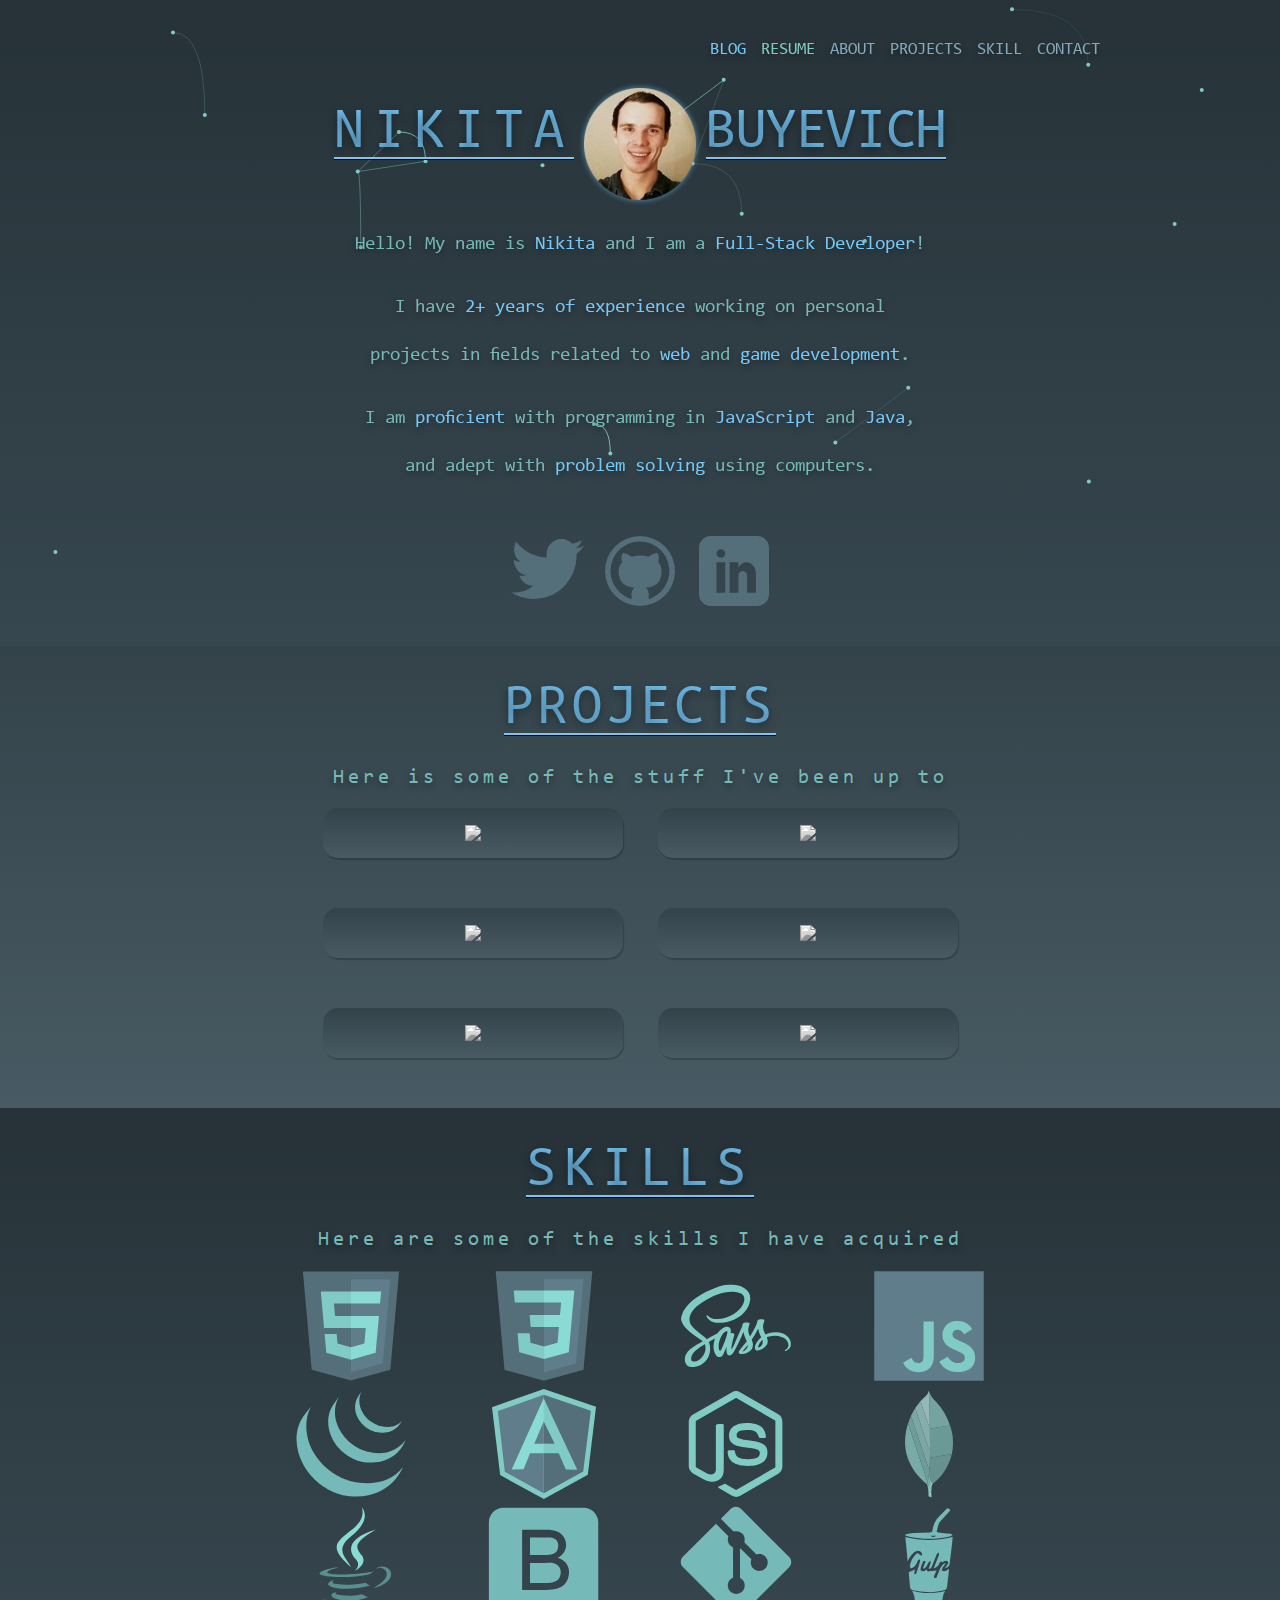
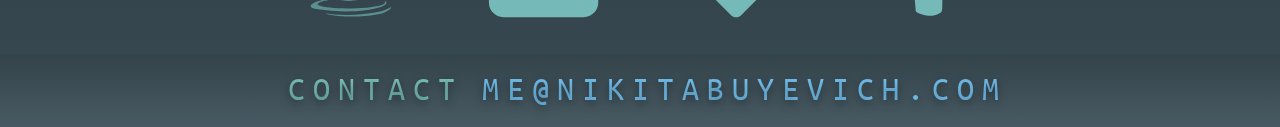
==== index.html @ af566821 "Update 2016-03-29T18:11:40.747Z" ====
<!doctype html><html ng-app="nikitabuyevichCom"><head><meta charset="utf-8"><title>The Personal Website of Nikita Buyevich</title><base href="/"><meta name="description" content="Blog and Portfolio of Software Developer - Nikita Buyevich."><meta name="HandheldFriendly" content="true"><meta name="viewport" content="width=device-width, initial-scale=1.0, maximum-scale=1.0, user-scalable=no"><link rel="stylesheet" href="styles/vendor-c2769e81fe.css"><link rel="stylesheet" href="styles/app-f93a6fbb4f.css"><script type="text/javascript">var host="nikitabuyevich.com";host==window.location.host&&"https:"!=window.location.protocol&&(window.location.protocol="https");</script></head><body><!--[if lt IE 10]>
 <p class="browsehappy">You are using an <strong>outdated</strong> browser. Please <a href="http://browsehappy.com/">upgrade your browser</a> to improve your experience.</p>
 <![endif]--><div ui-view=""></div><script src="scripts/vendor-d393a04f7b.js"></script><script src="scripts/app-20baa5d85f.js"></script><script>(function(i,s,o,g,r,a,m){i['GoogleAnalyticsObject']=r;i[r]=i[r]||function(){(i[r].q=i[r].q||[]).push(arguments)},i[r].l=1*new Date();a=s.createElement(o),m=s.getElementsByTagName(o)[0];a.async=1;a.src=g;m.parentNode.insertBefore(a,m)})(window,document,'script','//www.google-analytics.com/analytics.js','ga');ga('create', 'UA-73380511-1', 'auto');ga('send', 'pageview');</script><script type="application/ld+json">{ "@context": "http://schema.org", "@type": "Person", "address": { "@type": "PostalAddress", "addressLocality": "Northbrook", "addressRegion": "IL", "postalCode": "60062" }, "name": "Nikita Buyevich", "givenName": "Nikita", "familyName": "Buyevich", "gender": "Male", "description": "Blog and Portfolio of Software Developer - Nikita Buyevich.", "email": "mailto:me@nikitabuyevich.com", "image": "https://lh3.googleusercontent.com/[base64]s256-no", "jobTitle": "Software Developer", "url": "https://nikitabuyevich.com" }</script></body></html>
---- styles/vendor-c2769e81fe.css ----
@charset "UTF-8";.toast-title{font-weight:700}.toast-message{word-wrap:break-word}.toast-message a,.toast-message label{color:#fff}.toast-message a:hover{color:#ccc;text-decoration:none}.toast-close-button{position:relative;right:-.3em;top:-.3em;float:right;font-size:20px;font-weight:700;color:#fff;-webkit-text-shadow:0 1px 0 #fff;text-shadow:0 1px 0 #fff;opacity:.8}.toast-top-center,.toast-top-full-width{top:0;right:0;width:100%}.toast-close-button:focus,.toast-close-button:hover{color:#000;text-decoration:none;cursor:pointer;opacity:.4}button.toast-close-button{padding:0;cursor:pointer;background:0 0;border:0;-webkit-appearance:none}.toast-bottom-center{bottom:0;right:0;width:100%}.toast-bottom-full-width{bottom:0;right:0;width:100%}.toast-top-left{top:12px;left:12px}.toast-top-right{top:12px;right:12px}.toast-bottom-right{right:12px;bottom:12px}.toast-bottom-left{bottom:12px;left:12px}#toast-container{position:fixed;z-index:999999}#toast-container *{-moz-box-sizing:border-box;-webkit-box-sizing:border-box;box-sizing:border-box}#toast-container>div{position:relative;overflow:hidden;margin:0 0 6px;padding:15px 15px 15px 50px;width:300px;-moz-border-radius:3px;-webkit-border-radius:3px;border-radius:3px;background-position:15px center;background-repeat:no-repeat;-moz-box-shadow:0 0 12px #999;-webkit-box-shadow:0 0 12px #999;box-shadow:0 0 12px #999;color:#fff;opacity:.8}#toast-container>:hover{-moz-box-shadow:0 0 12px #000;-webkit-box-shadow:0 0 12px #000;box-shadow:0 0 12px #000;opacity:1;cursor:pointer}#toast-container>.toast-info{background-image:url([data-uri])!important}#toast-container>.toast-error{background-image:url([data-uri])!important}#toast-container>.toast-success{background-image:url([data-uri])!important}#toast-container>.toast-warning{background-image:url([data-uri])!important}#toast-container.toast-bottom-center>div,#toast-container.toast-top-center>div{width:300px;margin:auto}#toast-container.toast-bottom-full-width>div,#toast-container.toast-top-full-width>div{width:96%;margin:auto}.toast{background-color:#030303}.toast-success{background-color:#51a351}.toast-error{background-color:#bd362f}.toast-info{background-color:#2f96b4}.toast-warning{background-color:#f89406}.toast-progress{position:absolute;left:0;bottom:0;height:4px;background-color:#000;opacity:.4}.toast{opacity:1!important}.toast.ng-enter{opacity:0!important;transition:opacity .3s linear}.toast.ng-enter.ng-enter-active{opacity:1!important}.toast.ng-leave{opacity:1;transition:opacity .3s linear}.toast.ng-leave.ng-leave-active{opacity:0!important}@media all and (max-width:240px){#toast-container>div{padding:8px 8px 8px 50px;width:11em}#toast-container .toast-close-button{right:-.2em;top:-.2em}}@media all and (min-width:241px) and (max-width:480px){#toast-container>div{padding:8px 8px 8px 50px;width:18em}#toast-container .toast-close-button{right:-.2em;top:-.2em}}@media all and (min-width:481px) and (max-width:768px){#toast-container>div{padding:15px 15px 15px 50px;width:25em}}/*!
Animate.css - http://daneden.me/animate
Licensed under the MIT license - http://opensource.org/licenses/MIT

Copyright (c) 2015 Daniel Eden
*/.animated{-webkit-animation-duration:1s;animation-duration:1s;-webkit-animation-fill-mode:both;animation-fill-mode:both}.animated.infinite{-webkit-animation-iteration-count:infinite;animation-iteration-count:infinite}.animated.hinge{-webkit-animation-duration:2s;animation-duration:2s}.animated.bounceIn,.animated.bounceOut,.animated.flipOutX,.animated.flipOutY{-webkit-animation-duration:.75s;animation-duration:.75s}@-webkit-keyframes bounce{100%,20%,53%,80%,from{-webkit-animation-timing-function:cubic-bezier(.215,.61,.355,1);animation-timing-function:cubic-bezier(.215,.61,.355,1);-webkit-transform:translate3d(0,0,0);transform:translate3d(0,0,0)}40%,43%{-webkit-animation-timing-function:cubic-bezier(.755,.050,.855,.060);animation-timing-function:cubic-bezier(.755,.050,.855,.060);-webkit-transform:translate3d(0,-30px,0);transform:translate3d(0,-30px,0)}70%{-webkit-animation-timing-function:cubic-bezier(.755,.050,.855,.060);animation-timing-function:cubic-bezier(.755,.050,.855,.060);-webkit-transform:translate3d(0,-15px,0);transform:translate3d(0,-15px,0)}90%{-webkit-transform:translate3d(0,-4px,0);transform:translate3d(0,-4px,0)}}@keyframes bounce{100%,20%,53%,80%,from{-webkit-animation-timing-function:cubic-bezier(.215,.61,.355,1);animation-timing-function:cubic-bezier(.215,.61,.355,1);-webkit-transform:translate3d(0,0,0);transform:translate3d(0,0,0)}40%,43%{-webkit-animation-timing-function:cubic-bezier(.755,.050,.855,.060);animation-timing-function:cubic-bezier(.755,.050,.855,.060);-webkit-transform:translate3d(0,-30px,0);transform:translate3d(0,-30px,0)}70%{-webkit-animation-timing-function:cubic-bezier(.755,.050,.855,.060);animation-timing-function:cubic-bezier(.755,.050,.855,.060);-webkit-transform:translate3d(0,-15px,0);transform:translate3d(0,-15px,0)}90%{-webkit-transform:translate3d(0,-4px,0);transform:translate3d(0,-4px,0)}}.bounce{-webkit-animation-name:bounce;animation-name:bounce;-webkit-transform-origin:center bottom;transform-origin:center bottom}@-webkit-keyframes flash{100%,50%,from{opacity:1}25%,75%{opacity:0}}@keyframes flash{100%,50%,from{opacity:1}25%,75%{opacity:0}}.flash{-webkit-animation-name:flash;animation-name:flash}@-webkit-keyframes pulse{100%,from{-webkit-transform:scale3d(1,1,1);transform:scale3d(1,1,1)}50%{-webkit-transform:scale3d(1.05,1.05,1.05);transform:scale3d(1.05,1.05,1.05)}}@keyframes pulse{100%,from{-webkit-transform:scale3d(1,1,1);transform:scale3d(1,1,1)}50%{-webkit-transform:scale3d(1.05,1.05,1.05);transform:scale3d(1.05,1.05,1.05)}}.pulse{-webkit-animation-name:pulse;animation-name:pulse}@-webkit-keyframes rubberBand{100%,from{-webkit-transform:scale3d(1,1,1);transform:scale3d(1,1,1)}30%{-webkit-transform:scale3d(1.25,.75,1);transform:scale3d(1.25,.75,1)}40%{-webkit-transform:scale3d(.75,1.25,1);transform:scale3d(.75,1.25,1)}50%{-webkit-transform:scale3d(1.15,.85,1);transform:scale3d(1.15,.85,1)}65%{-webkit-transform:scale3d(.95,1.05,1);transform:scale3d(.95,1.05,1)}75%{-webkit-transform:scale3d(1.05,.95,1);transform:scale3d(1.05,.95,1)}}@keyframes rubberBand{100%,from{-webkit-transform:scale3d(1,1,1);transform:scale3d(1,1,1)}30%{-webkit-transform:scale3d(1.25,.75,1);transform:scale3d(1.25,.75,1)}40%{-webkit-transform:scale3d(.75,1.25,1);transform:scale3d(.75,1.25,1)}50%{-webkit-transform:scale3d(1.15,.85,1);transform:scale3d(1.15,.85,1)}65%{-webkit-transform:scale3d(.95,1.05,1);transform:scale3d(.95,1.05,1)}75%{-webkit-transform:scale3d(1.05,.95,1);transform:scale3d(1.05,.95,1)}}.rubberBand{-webkit-animation-name:rubberBand;animation-name:rubberBand}@-webkit-keyframes shake{100%,from{-webkit-transform:translate3d(0,0,0);transform:translate3d(0,0,0)}10%,30%,50%,70%,90%{-webkit-transform:translate3d(-10px,0,0);transform:translate3d(-10px,0,0)}20%,40%,60%,80%{-webkit-transform:translate3d(10px,0,0);transform:translate3d(10px,0,0)}}@keyframes shake{100%,from{-webkit-transform:translate3d(0,0,0);transform:translate3d(0,0,0)}10%,30%,50%,70%,90%{-webkit-transform:translate3d(-10px,0,0);transform:translate3d(-10px,0,0)}20%,40%,60%,80%{-webkit-transform:translate3d(10px,0,0);transform:translate3d(10px,0,0)}}.shake{-webkit-animation-name:shake;animation-name:shake}@-webkit-keyframes swing{20%{-webkit-transform:rotate3d(0,0,1,15deg);transform:rotate3d(0,0,1,15deg)}40%{-webkit-transform:rotate3d(0,0,1,-10deg);transform:rotate3d(0,0,1,-10deg)}60%{-webkit-transform:rotate3d(0,0,1,5deg);transform:rotate3d(0,0,1,5deg)}80%{-webkit-transform:rotate3d(0,0,1,-5deg);transform:rotate3d(0,0,1,-5deg)}100%{-webkit-transform:rotate3d(0,0,1,0deg);transform:rotate3d(0,0,1,0deg)}}@keyframes swing{20%{-webkit-transform:rotate3d(0,0,1,15deg);transform:rotate3d(0,0,1,15deg)}40%{-webkit-transform:rotate3d(0,0,1,-10deg);transform:rotate3d(0,0,1,-10deg)}60%{-webkit-transform:rotate3d(0,0,1,5deg);transform:rotate3d(0,0,1,5deg)}80%{-webkit-transform:rotate3d(0,0,1,-5deg);transform:rotate3d(0,0,1,-5deg)}100%{-webkit-transform:rotate3d(0,0,1,0deg);transform:rotate3d(0,0,1,0deg)}}.swing{-webkit-transform-origin:top center;transform-origin:top center;-webkit-animation-name:swing;animation-name:swing}@-webkit-keyframes tada{100%,from{-webkit-transform:scale3d(1,1,1);transform:scale3d(1,1,1)}10%,20%{-webkit-transform:scale3d(.9,.9,.9) rotate3d(0,0,1,-3deg);transform:scale3d(.9,.9,.9) rotate3d(0,0,1,-3deg)}30%,50%,70%,90%{-webkit-transform:scale3d(1.1,1.1,1.1) rotate3d(0,0,1,3deg);transform:scale3d(1.1,1.1,1.1) rotate3d(0,0,1,3deg)}40%,60%,80%{-webkit-transform:scale3d(1.1,1.1,1.1) rotate3d(0,0,1,-3deg);transform:scale3d(1.1,1.1,1.1) rotate3d(0,0,1,-3deg)}}@keyframes tada{100%,from{-webkit-transform:scale3d(1,1,1);transform:scale3d(1,1,1)}10%,20%{-webkit-transform:scale3d(.9,.9,.9) rotate3d(0,0,1,-3deg);transform:scale3d(.9,.9,.9) rotate3d(0,0,1,-3deg)}30%,50%,70%,90%{-webkit-transform:scale3d(1.1,1.1,1.1) rotate3d(0,0,1,3deg);transform:scale3d(1.1,1.1,1.1) rotate3d(0,0,1,3deg)}40%,60%,80%{-webkit-transform:scale3d(1.1,1.1,1.1) rotate3d(0,0,1,-3deg);transform:scale3d(1.1,1.1,1.1) rotate3d(0,0,1,-3deg)}}.tada{-webkit-animation-name:tada;animation-name:tada}@-webkit-keyframes wobble{100%,from{-webkit-transform:none;transform:none}15%{-webkit-transform:translate3d(-25%,0,0) rotate3d(0,0,1,-5deg);transform:translate3d(-25%,0,0) rotate3d(0,0,1,-5deg)}30%{-webkit-transform:translate3d(20%,0,0) rotate3d(0,0,1,3deg);transform:translate3d(20%,0,0) rotate3d(0,0,1,3deg)}45%{-webkit-transform:translate3d(-15%,0,0) rotate3d(0,0,1,-3deg);transform:translate3d(-15%,0,0) rotate3d(0,0,1,-3deg)}60%{-webkit-transform:translate3d(10%,0,0) rotate3d(0,0,1,2deg);transform:translate3d(10%,0,0) rotate3d(0,0,1,2deg)}75%{-webkit-transform:translate3d(-5%,0,0) rotate3d(0,0,1,-1deg);transform:translate3d(-5%,0,0) rotate3d(0,0,1,-1deg)}}@keyframes wobble{100%,from{-webkit-transform:none;transform:none}15%{-webkit-transform:translate3d(-25%,0,0) rotate3d(0,0,1,-5deg);transform:translate3d(-25%,0,0) rotate3d(0,0,1,-5deg)}30%{-webkit-transform:translate3d(20%,0,0) rotate3d(0,0,1,3deg);transform:translate3d(20%,0,0) rotate3d(0,0,1,3deg)}45%{-webkit-transform:translate3d(-15%,0,0) rotate3d(0,0,1,-3deg);transform:translate3d(-15%,0,0) rotate3d(0,0,1,-3deg)}60%{-webkit-transform:translate3d(10%,0,0) rotate3d(0,0,1,2deg);transform:translate3d(10%,0,0) rotate3d(0,0,1,2deg)}75%{-webkit-transform:translate3d(-5%,0,0) rotate3d(0,0,1,-1deg);transform:translate3d(-5%,0,0) rotate3d(0,0,1,-1deg)}}.wobble{-webkit-animation-name:wobble;animation-name:wobble}@-webkit-keyframes jello{100%,11.1%,from{-webkit-transform:none;transform:none}22.2%{-webkit-transform:skewX(-12.5deg) skewY(-12.5deg);transform:skewX(-12.5deg) skewY(-12.5deg)}33.3%{-webkit-transform:skewX(6.25deg) skewY(6.25deg);transform:skewX(6.25deg) skewY(6.25deg)}44.4%{-webkit-transform:skewX(-3.125deg) skewY(-3.125deg);transform:skewX(-3.125deg) skewY(-3.125deg)}55.5%{-webkit-transform:skewX(1.5625deg) skewY(1.5625deg);transform:skewX(1.5625deg) skewY(1.5625deg)}66.6%{-webkit-transform:skewX(-.78125deg) skewY(-.78125deg);transform:skewX(-.78125deg) skewY(-.78125deg)}77.7%{-webkit-transform:skewX(.390625deg) skewY(.390625deg);transform:skewX(.390625deg) skewY(.390625deg)}88.8%{-webkit-transform:skewX(-.1953125deg) skewY(-.1953125deg);transform:skewX(-.1953125deg) skewY(-.1953125deg)}}@keyframes jello{100%,11.1%,from{-webkit-transform:none;transform:none}22.2%{-webkit-transform:skewX(-12.5deg) skewY(-12.5deg);transform:skewX(-12.5deg) skewY(-12.5deg)}33.3%{-webkit-transform:skewX(6.25deg) skewY(6.25deg);transform:skewX(6.25deg) skewY(6.25deg)}44.4%{-webkit-transform:skewX(-3.125deg) skewY(-3.125deg);transform:skewX(-3.125deg) skewY(-3.125deg)}55.5%{-webkit-transform:skewX(1.5625deg) skewY(1.5625deg);transform:skewX(1.5625deg) skewY(1.5625deg)}66.6%{-webkit-transform:skewX(-.78125deg) skewY(-.78125deg);transform:skewX(-.78125deg) skewY(-.78125deg)}77.7%{-webkit-transform:skewX(.390625deg) skewY(.390625deg);transform:skewX(.390625deg) skewY(.390625deg)}88.8%{-webkit-transform:skewX(-.1953125deg) skewY(-.1953125deg);transform:skewX(-.1953125deg) skewY(-.1953125deg)}}.jello{-webkit-animation-name:jello;animation-name:jello;-webkit-transform-origin:center;transform-origin:center}@-webkit-keyframes bounceIn{100%,20%,40%,60%,80%,from{-webkit-animation-timing-function:cubic-bezier(.215,.61,.355,1);animation-timing-function:cubic-bezier(.215,.61,.355,1)}0%{opacity:0;-webkit-transform:scale3d(.3,.3,.3);transform:scale3d(.3,.3,.3)}20%{-webkit-transform:scale3d(1.1,1.1,1.1);transform:scale3d(1.1,1.1,1.1)}40%{-webkit-transform:scale3d(.9,.9,.9);transform:scale3d(.9,.9,.9)}60%{opacity:1;-webkit-transform:scale3d(1.03,1.03,1.03);transform:scale3d(1.03,1.03,1.03)}80%{-webkit-transform:scale3d(.97,.97,.97);transform:scale3d(.97,.97,.97)}100%{opacity:1;-webkit-transform:scale3d(1,1,1);transform:scale3d(1,1,1)}}@keyframes bounceIn{100%,20%,40%,60%,80%,from{-webkit-animation-timing-function:cubic-bezier(.215,.61,.355,1);animation-timing-function:cubic-bezier(.215,.61,.355,1)}0%{opacity:0;-webkit-transform:scale3d(.3,.3,.3);transform:scale3d(.3,.3,.3)}20%{-webkit-transform:scale3d(1.1,1.1,1.1);transform:scale3d(1.1,1.1,1.1)}40%{-webkit-transform:scale3d(.9,.9,.9);transform:scale3d(.9,.9,.9)}60%{opacity:1;-webkit-transform:scale3d(1.03,1.03,1.03);transform:scale3d(1.03,1.03,1.03)}80%{-webkit-transform:scale3d(.97,.97,.97);transform:scale3d(.97,.97,.97)}100%{opacity:1;-webkit-transform:scale3d(1,1,1);transform:scale3d(1,1,1)}}.bounceIn{-webkit-animation-name:bounceIn;animation-name:bounceIn}@-webkit-keyframes bounceInDown{100%,60%,75%,90%,from{-webkit-animation-timing-function:cubic-bezier(.215,.61,.355,1);animation-timing-function:cubic-bezier(.215,.61,.355,1)}0%{opacity:0;-webkit-transform:translate3d(0,-3000px,0);transform:translate3d(0,-3000px,0)}60%{opacity:1;-webkit-transform:translate3d(0,25px,0);transform:translate3d(0,25px,0)}75%{-webkit-transform:translate3d(0,-10px,0);transform:translate3d(0,-10px,0)}90%{-webkit-transform:translate3d(0,5px,0);transform:translate3d(0,5px,0)}100%{-webkit-transform:none;transform:none}}@keyframes bounceInDown{100%,60%,75%,90%,from{-webkit-animation-timing-function:cubic-bezier(.215,.61,.355,1);animation-timing-function:cubic-bezier(.215,.61,.355,1)}0%{opacity:0;-webkit-transform:translate3d(0,-3000px,0);transform:translate3d(0,-3000px,0)}60%{opacity:1;-webkit-transform:translate3d(0,25px,0);transform:translate3d(0,25px,0)}75%{-webkit-transform:translate3d(0,-10px,0);transform:translate3d(0,-10px,0)}90%{-webkit-transform:translate3d(0,5px,0);transform:translate3d(0,5px,0)}100%{-webkit-transform:none;transform:none}}.bounceInDown{-webkit-animation-name:bounceInDown;animation-name:bounceInDown}@-webkit-keyframes bounceInLeft{100%,60%,75%,90%,from{-webkit-animation-timing-function:cubic-bezier(.215,.61,.355,1);animation-timing-function:cubic-bezier(.215,.61,.355,1)}0%{opacity:0;-webkit-transform:translate3d(-3000px,0,0);transform:translate3d(-3000px,0,0)}60%{opacity:1;-webkit-transform:translate3d(25px,0,0);transform:translate3d(25px,0,0)}75%{-webkit-transform:translate3d(-10px,0,0);transform:translate3d(-10px,0,0)}90%{-webkit-transform:translate3d(5px,0,0);transform:translate3d(5px,0,0)}100%{-webkit-transform:none;transform:none}}@keyframes bounceInLeft{100%,60%,75%,90%,from{-webkit-animation-timing-function:cubic-bezier(.215,.61,.355,1);animation-timing-function:cubic-bezier(.215,.61,.355,1)}0%{opacity:0;-webkit-transform:translate3d(-3000px,0,0);transform:translate3d(-3000px,0,0)}60%{opacity:1;-webkit-transform:translate3d(25px,0,0);transform:translate3d(25px,0,0)}75%{-webkit-transform:translate3d(-10px,0,0);transform:translate3d(-10px,0,0)}90%{-webkit-transform:translate3d(5px,0,0);transform:translate3d(5px,0,0)}100%{-webkit-transform:none;transform:none}}.bounceInLeft{-webkit-animation-name:bounceInLeft;animation-name:bounceInLeft}@-webkit-keyframes bounceInRight{100%,60%,75%,90%,from{-webkit-animation-timing-function:cubic-bezier(.215,.61,.355,1);animation-timing-function:cubic-bezier(.215,.61,.355,1)}from{opacity:0;-webkit-transform:translate3d(3000px,0,0);transform:translate3d(3000px,0,0)}60%{opacity:1;-webkit-transform:translate3d(-25px,0,0);transform:translate3d(-25px,0,0)}75%{-webkit-transform:translate3d(10px,0,0);transform:translate3d(10px,0,0)}90%{-webkit-transform:translate3d(-5px,0,0);transform:translate3d(-5px,0,0)}100%{-webkit-transform:none;transform:none}}@keyframes bounceInRight{100%,60%,75%,90%,from{-webkit-animation-timing-function:cubic-bezier(.215,.61,.355,1);animation-timing-function:cubic-bezier(.215,.61,.355,1)}from{opacity:0;-webkit-transform:translate3d(3000px,0,0);transform:translate3d(3000px,0,0)}60%{opacity:1;-webkit-transform:translate3d(-25px,0,0);transform:translate3d(-25px,0,0)}75%{-webkit-transform:translate3d(10px,0,0);transform:translate3d(10px,0,0)}90%{-webkit-transform:translate3d(-5px,0,0);transform:translate3d(-5px,0,0)}100%{-webkit-transform:none;transform:none}}.bounceInRight{-webkit-animation-name:bounceInRight;animation-name:bounceInRight}@-webkit-keyframes bounceInUp{100%,60%,75%,90%,from{-webkit-animation-timing-function:cubic-bezier(.215,.61,.355,1);animation-timing-function:cubic-bezier(.215,.61,.355,1)}from{opacity:0;-webkit-transform:translate3d(0,3000px,0);transform:translate3d(0,3000px,0)}60%{opacity:1;-webkit-transform:translate3d(0,-20px,0);transform:translate3d(0,-20px,0)}75%{-webkit-transform:translate3d(0,10px,0);transform:translate3d(0,10px,0)}90%{-webkit-transform:translate3d(0,-5px,0);transform:translate3d(0,-5px,0)}100%{-webkit-transform:translate3d(0,0,0);transform:translate3d(0,0,0)}}@keyframes bounceInUp{100%,60%,75%,90%,from{-webkit-animation-timing-function:cubic-bezier(.215,.61,.355,1);animation-timing-function:cubic-bezier(.215,.61,.355,1)}from{opacity:0;-webkit-transform:translate3d(0,3000px,0);transform:translate3d(0,3000px,0)}60%{opacity:1;-webkit-transform:translate3d(0,-20px,0);transform:translate3d(0,-20px,0)}75%{-webkit-transform:translate3d(0,10px,0);transform:translate3d(0,10px,0)}90%{-webkit-transform:translate3d(0,-5px,0);transform:translate3d(0,-5px,0)}100%{-webkit-transform:translate3d(0,0,0);transform:translate3d(0,0,0)}}.bounceInUp{-webkit-animation-name:bounceInUp;animation-name:bounceInUp}@-webkit-keyframes bounceOut{20%{-webkit-transform:scale3d(.9,.9,.9);transform:scale3d(.9,.9,.9)}50%,55%{opacity:1;-webkit-transform:scale3d(1.1,1.1,1.1);transform:scale3d(1.1,1.1,1.1)}100%{opacity:0;-webkit-transform:scale3d(.3,.3,.3);transform:scale3d(.3,.3,.3)}}@keyframes bounceOut{20%{-webkit-transform:scale3d(.9,.9,.9);transform:scale3d(.9,.9,.9)}50%,55%{opacity:1;-webkit-transform:scale3d(1.1,1.1,1.1);transform:scale3d(1.1,1.1,1.1)}100%{opacity:0;-webkit-transform:scale3d(.3,.3,.3);transform:scale3d(.3,.3,.3)}}.bounceOut{-webkit-animation-name:bounceOut;animation-name:bounceOut}@-webkit-keyframes bounceOutDown{20%{-webkit-transform:translate3d(0,10px,0);transform:translate3d(0,10px,0)}40%,45%{opacity:1;-webkit-transform:translate3d(0,-20px,0);transform:translate3d(0,-20px,0)}100%{opacity:0;-webkit-transform:translate3d(0,2000px,0);transform:translate3d(0,2000px,0)}}@keyframes bounceOutDown{20%{-webkit-transform:translate3d(0,10px,0);transform:translate3d(0,10px,0)}40%,45%{opacity:1;-webkit-transform:translate3d(0,-20px,0);transform:translate3d(0,-20px,0)}100%{opacity:0;-webkit-transform:translate3d(0,2000px,0);transform:translate3d(0,2000px,0)}}.bounceOutDown{-webkit-animation-name:bounceOutDown;animation-name:bounceOutDown}@-webkit-keyframes bounceOutLeft{20%{opacity:1;-webkit-transform:translate3d(20px,0,0);transform:translate3d(20px,0,0)}100%{opacity:0;-webkit-transform:translate3d(-2000px,0,0);transform:translate3d(-2000px,0,0)}}@keyframes bounceOutLeft{20%{opacity:1;-webkit-transform:translate3d(20px,0,0);transform:translate3d(20px,0,0)}100%{opacity:0;-webkit-transform:translate3d(-2000px,0,0);transform:translate3d(-2000px,0,0)}}.bounceOutLeft{-webkit-animation-name:bounceOutLeft;animation-name:bounceOutLeft}@-webkit-keyframes bounceOutRight{20%{opacity:1;-webkit-transform:translate3d(-20px,0,0);transform:translate3d(-20px,0,0)}100%{opacity:0;-webkit-transform:translate3d(2000px,0,0);transform:translate3d(2000px,0,0)}}@keyframes bounceOutRight{20%{opacity:1;-webkit-transform:translate3d(-20px,0,0);transform:translate3d(-20px,0,0)}100%{opacity:0;-webkit-transform:translate3d(2000px,0,0);transform:translate3d(2000px,0,0)}}.bounceOutRight{-webkit-animation-name:bounceOutRight;animation-name:bounceOutRight}@-webkit-keyframes bounceOutUp{20%{-webkit-transform:translate3d(0,-10px,0);transform:translate3d(0,-10px,0)}40%,45%{opacity:1;-webkit-transform:translate3d(0,20px,0);transform:translate3d(0,20px,0)}100%{opacity:0;-webkit-transform:translate3d(0,-2000px,0);transform:translate3d(0,-2000px,0)}}@keyframes bounceOutUp{20%{-webkit-transform:translate3d(0,-10px,0);transform:translate3d(0,-10px,0)}40%,45%{opacity:1;-webkit-transform:translate3d(0,20px,0);transform:translate3d(0,20px,0)}100%{opacity:0;-webkit-transform:translate3d(0,-2000px,0);transform:translate3d(0,-2000px,0)}}.bounceOutUp{-webkit-animation-name:bounceOutUp;animation-name:bounceOutUp}@-webkit-keyframes fadeIn{from{opacity:0}100%{opacity:1}}@keyframes fadeIn{from{opacity:0}100%{opacity:1}}.fadeIn{-webkit-animation-name:fadeIn;animation-name:fadeIn}@-webkit-keyframes fadeInDown{from{opacity:0;-webkit-transform:translate3d(0,-100%,0);transform:translate3d(0,-100%,0)}100%{opacity:1;-webkit-transform:none;transform:none}}@keyframes fadeInDown{from{opacity:0;-webkit-transform:translate3d(0,-100%,0);transform:translate3d(0,-100%,0)}100%{opacity:1;-webkit-transform:none;transform:none}}.fadeInDown{-webkit-animation-name:fadeInDown;animation-name:fadeInDown}@-webkit-keyframes fadeInDownBig{from{opacity:0;-webkit-transform:translate3d(0,-2000px,0);transform:translate3d(0,-2000px,0)}100%{opacity:1;-webkit-transform:none;transform:none}}@keyframes fadeInDownBig{from{opacity:0;-webkit-transform:translate3d(0,-2000px,0);transform:translate3d(0,-2000px,0)}100%{opacity:1;-webkit-transform:none;transform:none}}.fadeInDownBig{-webkit-animation-name:fadeInDownBig;animation-name:fadeInDownBig}@-webkit-keyframes fadeInLeft{from{opacity:0;-webkit-transform:translate3d(-100%,0,0);transform:translate3d(-100%,0,0)}100%{opacity:1;-webkit-transform:none;transform:none}}@keyframes fadeInLeft{from{opacity:0;-webkit-transform:translate3d(-100%,0,0);transform:translate3d(-100%,0,0)}100%{opacity:1;-webkit-transform:none;transform:none}}.fadeInLeft{-webkit-animation-name:fadeInLeft;animation-name:fadeInLeft}@-webkit-keyframes fadeInLeftBig{from{opacity:0;-webkit-transform:translate3d(-2000px,0,0);transform:translate3d(-2000px,0,0)}100%{opacity:1;-webkit-transform:none;transform:none}}@keyframes fadeInLeftBig{from{opacity:0;-webkit-transform:translate3d(-2000px,0,0);transform:translate3d(-2000px,0,0)}100%{opacity:1;-webkit-transform:none;transform:none}}.fadeInLeftBig{-webkit-animation-name:fadeInLeftBig;animation-name:fadeInLeftBig}@-webkit-keyframes fadeInRight{from{opacity:0;-webkit-transform:translate3d(100%,0,0);transform:translate3d(100%,0,0)}100%{opacity:1;-webkit-transform:none;transform:none}}@keyframes fadeInRight{from{opacity:0;-webkit-transform:translate3d(100%,0,0);transform:translate3d(100%,0,0)}100%{opacity:1;-webkit-transform:none;transform:none}}.fadeInRight{-webkit-animation-name:fadeInRight;animation-name:fadeInRight}@-webkit-keyframes fadeInRightBig{from{opacity:0;-webkit-transform:translate3d(2000px,0,0);transform:translate3d(2000px,0,0)}100%{opacity:1;-webkit-transform:none;transform:none}}@keyframes fadeInRightBig{from{opacity:0;-webkit-transform:translate3d(2000px,0,0);transform:translate3d(2000px,0,0)}100%{opacity:1;-webkit-transform:none;transform:none}}.fadeInRightBig{-webkit-animation-name:fadeInRightBig;animation-name:fadeInRightBig}@-webkit-keyframes fadeInUp{from{opacity:0;-webkit-transform:translate3d(0,100%,0);transform:translate3d(0,100%,0)}100%{opacity:1;-webkit-transform:none;transform:none}}@keyframes fadeInUp{from{opacity:0;-webkit-transform:translate3d(0,100%,0);transform:translate3d(0,100%,0)}100%{opacity:1;-webkit-transform:none;transform:none}}.fadeInUp{-webkit-animation-name:fadeInUp;animation-name:fadeInUp}@-webkit-keyframes fadeInUpBig{from{opacity:0;-webkit-transform:translate3d(0,2000px,0);transform:translate3d(0,2000px,0)}100%{opacity:1;-webkit-transform:none;transform:none}}@keyframes fadeInUpBig{from{opacity:0;-webkit-transform:translate3d(0,2000px,0);transform:translate3d(0,2000px,0)}100%{opacity:1;-webkit-transform:none;transform:none}}.fadeInUpBig{-webkit-animation-name:fadeInUpBig;animation-name:fadeInUpBig}@-webkit-keyframes fadeOut{from{opacity:1}100%{opacity:0}}@keyframes fadeOut{from{opacity:1}100%{opacity:0}}.fadeOut{-webkit-animation-name:fadeOut;animation-name:fadeOut}@-webkit-keyframes fadeOutDown{from{opacity:1}100%{opacity:0;-webkit-transform:translate3d(0,100%,0);transform:translate3d(0,100%,0)}}@keyframes fadeOutDown{from{opacity:1}100%{opacity:0;-webkit-transform:translate3d(0,100%,0);transform:translate3d(0,100%,0)}}.fadeOutDown{-webkit-animation-name:fadeOutDown;animation-name:fadeOutDown}@-webkit-keyframes fadeOutDownBig{from{opacity:1}100%{opacity:0;-webkit-transform:translate3d(0,2000px,0);transform:translate3d(0,2000px,0)}}@keyframes fadeOutDownBig{from{opacity:1}100%{opacity:0;-webkit-transform:translate3d(0,2000px,0);transform:translate3d(0,2000px,0)}}.fadeOutDownBig{-webkit-animation-name:fadeOutDownBig;animation-name:fadeOutDownBig}@-webkit-keyframes fadeOutLeft{from{opacity:1}100%{opacity:0;-webkit-transform:translate3d(-100%,0,0);transform:translate3d(-100%,0,0)}}@keyframes fadeOutLeft{from{opacity:1}100%{opacity:0;-webkit-transform:translate3d(-100%,0,0);transform:translate3d(-100%,0,0)}}.fadeOutLeft{-webkit-animation-name:fadeOutLeft;animation-name:fadeOutLeft}@-webkit-keyframes fadeOutLeftBig{from{opacity:1}100%{opacity:0;-webkit-transform:translate3d(-2000px,0,0);transform:translate3d(-2000px,0,0)}}@keyframes fadeOutLeftBig{from{opacity:1}100%{opacity:0;-webkit-transform:translate3d(-2000px,0,0);transform:translate3d(-2000px,0,0)}}.fadeOutLeftBig{-webkit-animation-name:fadeOutLeftBig;animation-name:fadeOutLeftBig}@-webkit-keyframes fadeOutRight{from{opacity:1}100%{opacity:0;-webkit-transform:translate3d(100%,0,0);transform:translate3d(100%,0,0)}}@keyframes fadeOutRight{from{opacity:1}100%{opacity:0;-webkit-transform:translate3d(100%,0,0);transform:translate3d(100%,0,0)}}.fadeOutRight{-webkit-animation-name:fadeOutRight;animation-name:fadeOutRight}@-webkit-keyframes fadeOutRightBig{from{opacity:1}100%{opacity:0;-webkit-transform:translate3d(2000px,0,0);transform:translate3d(2000px,0,0)}}@keyframes fadeOutRightBig{from{opacity:1}100%{opacity:0;-webkit-transform:translate3d(2000px,0,0);transform:translate3d(2000px,0,0)}}.fadeOutRightBig{-webkit-animation-name:fadeOutRightBig;animation-name:fadeOutRightBig}@-webkit-keyframes fadeOutUp{from{opacity:1}100%{opacity:0;-webkit-transform:translate3d(0,-100%,0);transform:translate3d(0,-100%,0)}}@keyframes fadeOutUp{from{opacity:1}100%{opacity:0;-webkit-transform:translate3d(0,-100%,0);transform:translate3d(0,-100%,0)}}.fadeOutUp{-webkit-animation-name:fadeOutUp;animation-name:fadeOutUp}@-webkit-keyframes fadeOutUpBig{from{opacity:1}100%{opacity:0;-webkit-transform:translate3d(0,-2000px,0);transform:translate3d(0,-2000px,0)}}@keyframes fadeOutUpBig{from{opacity:1}100%{opacity:0;-webkit-transform:translate3d(0,-2000px,0);transform:translate3d(0,-2000px,0)}}.fadeOutUpBig{-webkit-animation-name:fadeOutUpBig;animation-name:fadeOutUpBig}@-webkit-keyframes flip{from{-webkit-transform:perspective(400px) rotate3d(0,1,0,-360deg);transform:perspective(400px) rotate3d(0,1,0,-360deg);-webkit-animation-timing-function:ease-out;animation-timing-function:ease-out}40%{-webkit-transform:perspective(400px) translate3d(0,0,150px) rotate3d(0,1,0,-190deg);transform:perspective(400px) translate3d(0,0,150px) rotate3d(0,1,0,-190deg);-webkit-animation-timing-function:ease-out;animation-timing-function:ease-out}50%{-webkit-transform:perspective(400px) translate3d(0,0,150px) rotate3d(0,1,0,-170deg);transform:perspective(400px) translate3d(0,0,150px) rotate3d(0,1,0,-170deg);-webkit-animation-timing-function:ease-in;animation-timing-function:ease-in}80%{-webkit-transform:perspective(400px) scale3d(.95,.95,.95);transform:perspective(400px) scale3d(.95,.95,.95);-webkit-animation-timing-function:ease-in;animation-timing-function:ease-in}100%{-webkit-transform:perspective(400px);transform:perspective(400px);-webkit-animation-timing-function:ease-in;animation-timing-function:ease-in}}@keyframes flip{from{-webkit-transform:perspective(400px) rotate3d(0,1,0,-360deg);transform:perspective(400px) rotate3d(0,1,0,-360deg);-webkit-animation-timing-function:ease-out;animation-timing-function:ease-out}40%{-webkit-transform:perspective(400px) translate3d(0,0,150px) rotate3d(0,1,0,-190deg);transform:perspective(400px) translate3d(0,0,150px) rotate3d(0,1,0,-190deg);-webkit-animation-timing-function:ease-out;animation-timing-function:ease-out}50%{-webkit-transform:perspective(400px) translate3d(0,0,150px) rotate3d(0,1,0,-170deg);transform:perspective(400px) translate3d(0,0,150px) rotate3d(0,1,0,-170deg);-webkit-animation-timing-function:ease-in;animation-timing-function:ease-in}80%{-webkit-transform:perspective(400px) scale3d(.95,.95,.95);transform:perspective(400px) scale3d(.95,.95,.95);-webkit-animation-timing-function:ease-in;animation-timing-function:ease-in}100%{-webkit-transform:perspective(400px);transform:perspective(400px);-webkit-animation-timing-function:ease-in;animation-timing-function:ease-in}}.animated.flip{-webkit-backface-visibility:visible;backface-visibility:visible;-webkit-animation-name:flip;animation-name:flip}@-webkit-keyframes flipInX{from{-webkit-transform:perspective(400px) rotate3d(1,0,0,90deg);transform:perspective(400px) rotate3d(1,0,0,90deg);-webkit-animation-timing-function:ease-in;animation-timing-function:ease-in;opacity:0}40%{-webkit-transform:perspective(400px) rotate3d(1,0,0,-20deg);transform:perspective(400px) rotate3d(1,0,0,-20deg);-webkit-animation-timing-function:ease-in;animation-timing-function:ease-in}60%{-webkit-transform:perspective(400px) rotate3d(1,0,0,10deg);transform:perspective(400px) rotate3d(1,0,0,10deg);opacity:1}80%{-webkit-transform:perspective(400px) rotate3d(1,0,0,-5deg);transform:perspective(400px) rotate3d(1,0,0,-5deg)}100%{-webkit-transform:perspective(400px);transform:perspective(400px)}}@keyframes flipInX{from{-webkit-transform:perspective(400px) rotate3d(1,0,0,90deg);transform:perspective(400px) rotate3d(1,0,0,90deg);-webkit-animation-timing-function:ease-in;animation-timing-function:ease-in;opacity:0}40%{-webkit-transform:perspective(400px) rotate3d(1,0,0,-20deg);transform:perspective(400px) rotate3d(1,0,0,-20deg);-webkit-animation-timing-function:ease-in;animation-timing-function:ease-in}60%{-webkit-transform:perspective(400px) rotate3d(1,0,0,10deg);transform:perspective(400px) rotate3d(1,0,0,10deg);opacity:1}80%{-webkit-transform:perspective(400px) rotate3d(1,0,0,-5deg);transform:perspective(400px) rotate3d(1,0,0,-5deg)}100%{-webkit-transform:perspective(400px);transform:perspective(400px)}}.flipInX{-webkit-backface-visibility:visible!important;backface-visibility:visible!important;-webkit-animation-name:flipInX;animation-name:flipInX}.flipInY,.flipOutX{-webkit-backface-visibility:visible!important}@-webkit-keyframes flipInY{from{-webkit-transform:perspective(400px) rotate3d(0,1,0,90deg);transform:perspective(400px) rotate3d(0,1,0,90deg);-webkit-animation-timing-function:ease-in;animation-timing-function:ease-in;opacity:0}40%{-webkit-transform:perspective(400px) rotate3d(0,1,0,-20deg);transform:perspective(400px) rotate3d(0,1,0,-20deg);-webkit-animation-timing-function:ease-in;animation-timing-function:ease-in}60%{-webkit-transform:perspective(400px) rotate3d(0,1,0,10deg);transform:perspective(400px) rotate3d(0,1,0,10deg);opacity:1}80%{-webkit-transform:perspective(400px) rotate3d(0,1,0,-5deg);transform:perspective(400px) rotate3d(0,1,0,-5deg)}100%{-webkit-transform:perspective(400px);transform:perspective(400px)}}@keyframes flipInY{from{-webkit-transform:perspective(400px) rotate3d(0,1,0,90deg);transform:perspective(400px) rotate3d(0,1,0,90deg);-webkit-animation-timing-function:ease-in;animation-timing-function:ease-in;opacity:0}40%{-webkit-transform:perspective(400px) rotate3d(0,1,0,-20deg);transform:perspective(400px) rotate3d(0,1,0,-20deg);-webkit-animation-timing-function:ease-in;animation-timing-function:ease-in}60%{-webkit-transform:perspective(400px) rotate3d(0,1,0,10deg);transform:perspective(400px) rotate3d(0,1,0,10deg);opacity:1}80%{-webkit-transform:perspective(400px) rotate3d(0,1,0,-5deg);transform:perspective(400px) rotate3d(0,1,0,-5deg)}100%{-webkit-transform:perspective(400px);transform:perspective(400px)}}.flipInY{backface-visibility:visible!important;-webkit-animation-name:flipInY;animation-name:flipInY}@-webkit-keyframes flipOutX{from{-webkit-transform:perspective(400px);transform:perspective(400px)}30%{-webkit-transform:perspective(400px) rotate3d(1,0,0,-20deg);transform:perspective(400px) rotate3d(1,0,0,-20deg);opacity:1}100%{-webkit-transform:perspective(400px) rotate3d(1,0,0,90deg);transform:perspective(400px) rotate3d(1,0,0,90deg);opacity:0}}@keyframes flipOutX{from{-webkit-transform:perspective(400px);transform:perspective(400px)}30%{-webkit-transform:perspective(400px) rotate3d(1,0,0,-20deg);transform:perspective(400px) rotate3d(1,0,0,-20deg);opacity:1}100%{-webkit-transform:perspective(400px) rotate3d(1,0,0,90deg);transform:perspective(400px) rotate3d(1,0,0,90deg);opacity:0}}.flipOutX{-webkit-animation-name:flipOutX;animation-name:flipOutX;backface-visibility:visible!important}@-webkit-keyframes flipOutY{from{-webkit-transform:perspective(400px);transform:perspective(400px)}30%{-webkit-transform:perspective(400px) rotate3d(0,1,0,-15deg);transform:perspective(400px) rotate3d(0,1,0,-15deg);opacity:1}100%{-webkit-transform:perspective(400px) rotate3d(0,1,0,90deg);transform:perspective(400px) rotate3d(0,1,0,90deg);opacity:0}}@keyframes flipOutY{from{-webkit-transform:perspective(400px);transform:perspective(400px)}30%{-webkit-transform:perspective(400px) rotate3d(0,1,0,-15deg);transform:perspective(400px) rotate3d(0,1,0,-15deg);opacity:1}100%{-webkit-transform:perspective(400px) rotate3d(0,1,0,90deg);transform:perspective(400px) rotate3d(0,1,0,90deg);opacity:0}}.flipOutY{-webkit-backface-visibility:visible!important;backface-visibility:visible!important;-webkit-animation-name:flipOutY;animation-name:flipOutY}@-webkit-keyframes lightSpeedIn{from{-webkit-transform:translate3d(100%,0,0) skewX(-30deg);transform:translate3d(100%,0,0) skewX(-30deg);opacity:0}60%{-webkit-transform:skewX(20deg);transform:skewX(20deg);opacity:1}80%{-webkit-transform:skewX(-5deg);transform:skewX(-5deg);opacity:1}100%{-webkit-transform:none;transform:none;opacity:1}}@keyframes lightSpeedIn{from{-webkit-transform:translate3d(100%,0,0) skewX(-30deg);transform:translate3d(100%,0,0) skewX(-30deg);opacity:0}60%{-webkit-transform:skewX(20deg);transform:skewX(20deg);opacity:1}80%{-webkit-transform:skewX(-5deg);transform:skewX(-5deg);opacity:1}100%{-webkit-transform:none;transform:none;opacity:1}}.lightSpeedIn{-webkit-animation-name:lightSpeedIn;animation-name:lightSpeedIn;-webkit-animation-timing-function:ease-out;animation-timing-function:ease-out}@-webkit-keyframes lightSpeedOut{from{opacity:1}100%{-webkit-transform:translate3d(100%,0,0) skewX(30deg);transform:translate3d(100%,0,0) skewX(30deg);opacity:0}}@keyframes lightSpeedOut{from{opacity:1}100%{-webkit-transform:translate3d(100%,0,0) skewX(30deg);transform:translate3d(100%,0,0) skewX(30deg);opacity:0}}.lightSpeedOut{-webkit-animation-name:lightSpeedOut;animation-name:lightSpeedOut;-webkit-animation-timing-function:ease-in;animation-timing-function:ease-in}@-webkit-keyframes rotateIn{from{-webkit-transform-origin:center;transform-origin:center;-webkit-transform:rotate3d(0,0,1,-200deg);transform:rotate3d(0,0,1,-200deg);opacity:0}100%{-webkit-transform-origin:center;transform-origin:center;-webkit-transform:none;transform:none;opacity:1}}@keyframes rotateIn{from{-webkit-transform-origin:center;transform-origin:center;-webkit-transform:rotate3d(0,0,1,-200deg);transform:rotate3d(0,0,1,-200deg);opacity:0}100%{-webkit-transform-origin:center;transform-origin:center;-webkit-transform:none;transform:none;opacity:1}}.rotateIn{-webkit-animation-name:rotateIn;animation-name:rotateIn}@-webkit-keyframes rotateInDownLeft{from{-webkit-transform-origin:left bottom;transform-origin:left bottom;-webkit-transform:rotate3d(0,0,1,-45deg);transform:rotate3d(0,0,1,-45deg);opacity:0}100%{-webkit-transform-origin:left bottom;transform-origin:left bottom;-webkit-transform:none;transform:none;opacity:1}}@keyframes rotateInDownLeft{from{-webkit-transform-origin:left bottom;transform-origin:left bottom;-webkit-transform:rotate3d(0,0,1,-45deg);transform:rotate3d(0,0,1,-45deg);opacity:0}100%{-webkit-transform-origin:left bottom;transform-origin:left bottom;-webkit-transform:none;transform:none;opacity:1}}.rotateInDownLeft{-webkit-animation-name:rotateInDownLeft;animation-name:rotateInDownLeft}@-webkit-keyframes rotateInDownRight{from{-webkit-transform-origin:right bottom;transform-origin:right bottom;-webkit-transform:rotate3d(0,0,1,45deg);transform:rotate3d(0,0,1,45deg);opacity:0}100%{-webkit-transform-origin:right bottom;transform-origin:right bottom;-webkit-transform:none;transform:none;opacity:1}}@keyframes rotateInDownRight{from{-webkit-transform-origin:right bottom;transform-origin:right bottom;-webkit-transform:rotate3d(0,0,1,45deg);transform:rotate3d(0,0,1,45deg);opacity:0}100%{-webkit-transform-origin:right bottom;transform-origin:right bottom;-webkit-transform:none;transform:none;opacity:1}}.rotateInDownRight{-webkit-animation-name:rotateInDownRight;animation-name:rotateInDownRight}@-webkit-keyframes rotateInUpLeft{from{-webkit-transform-origin:left bottom;transform-origin:left bottom;-webkit-transform:rotate3d(0,0,1,45deg);transform:rotate3d(0,0,1,45deg);opacity:0}100%{-webkit-transform-origin:left bottom;transform-origin:left bottom;-webkit-transform:none;transform:none;opacity:1}}@keyframes rotateInUpLeft{from{-webkit-transform-origin:left bottom;transform-origin:left bottom;-webkit-transform:rotate3d(0,0,1,45deg);transform:rotate3d(0,0,1,45deg);opacity:0}100%{-webkit-transform-origin:left bottom;transform-origin:left bottom;-webkit-transform:none;transform:none;opacity:1}}.rotateInUpLeft{-webkit-animation-name:rotateInUpLeft;animation-name:rotateInUpLeft}@-webkit-keyframes rotateInUpRight{from{-webkit-transform-origin:right bottom;transform-origin:right bottom;-webkit-transform:rotate3d(0,0,1,-90deg);transform:rotate3d(0,0,1,-90deg);opacity:0}100%{-webkit-transform-origin:right bottom;transform-origin:right bottom;-webkit-transform:none;transform:none;opacity:1}}@keyframes rotateInUpRight{from{-webkit-transform-origin:right bottom;transform-origin:right bottom;-webkit-transform:rotate3d(0,0,1,-90deg);transform:rotate3d(0,0,1,-90deg);opacity:0}100%{-webkit-transform-origin:right bottom;transform-origin:right bottom;-webkit-transform:none;transform:none;opacity:1}}.rotateInUpRight{-webkit-animation-name:rotateInUpRight;animation-name:rotateInUpRight}@-webkit-keyframes rotateOut{from{-webkit-transform-origin:center;transform-origin:center;opacity:1}100%{-webkit-transform-origin:center;transform-origin:center;-webkit-transform:rotate3d(0,0,1,200deg);transform:rotate3d(0,0,1,200deg);opacity:0}}@keyframes rotateOut{from{-webkit-transform-origin:center;transform-origin:center;opacity:1}100%{-webkit-transform-origin:center;transform-origin:center;-webkit-transform:rotate3d(0,0,1,200deg);transform:rotate3d(0,0,1,200deg);opacity:0}}.rotateOut{-webkit-animation-name:rotateOut;animation-name:rotateOut}@-webkit-keyframes rotateOutDownLeft{from{-webkit-transform-origin:left bottom;transform-origin:left bottom;opacity:1}100%{-webkit-transform-origin:left bottom;transform-origin:left bottom;-webkit-transform:rotate3d(0,0,1,45deg);transform:rotate3d(0,0,1,45deg);opacity:0}}@keyframes rotateOutDownLeft{from{-webkit-transform-origin:left bottom;transform-origin:left bottom;opacity:1}100%{-webkit-transform-origin:left bottom;transform-origin:left bottom;-webkit-transform:rotate3d(0,0,1,45deg);transform:rotate3d(0,0,1,45deg);opacity:0}}.rotateOutDownLeft{-webkit-animation-name:rotateOutDownLeft;animation-name:rotateOutDownLeft}@-webkit-keyframes rotateOutDownRight{from{-webkit-transform-origin:right bottom;transform-origin:right bottom;opacity:1}100%{-webkit-transform-origin:right bottom;transform-origin:right bottom;-webkit-transform:rotate3d(0,0,1,-45deg);transform:rotate3d(0,0,1,-45deg);opacity:0}}@keyframes rotateOutDownRight{from{-webkit-transform-origin:right bottom;transform-origin:right bottom;opacity:1}100%{-webkit-transform-origin:right bottom;transform-origin:right bottom;-webkit-transform:rotate3d(0,0,1,-45deg);transform:rotate3d(0,0,1,-45deg);opacity:0}}.rotateOutDownRight{-webkit-animation-name:rotateOutDownRight;animation-name:rotateOutDownRight}@-webkit-keyframes rotateOutUpLeft{from{-webkit-transform-origin:left bottom;transform-origin:left bottom;opacity:1}100%{-webkit-transform-origin:left bottom;transform-origin:left bottom;-webkit-transform:rotate3d(0,0,1,-45deg);transform:rotate3d(0,0,1,-45deg);opacity:0}}@keyframes rotateOutUpLeft{from{-webkit-transform-origin:left bottom;transform-origin:left bottom;opacity:1}100%{-webkit-transform-origin:left bottom;transform-origin:left bottom;-webkit-transform:rotate3d(0,0,1,-45deg);transform:rotate3d(0,0,1,-45deg);opacity:0}}.rotateOutUpLeft{-webkit-animation-name:rotateOutUpLeft;animation-name:rotateOutUpLeft}@-webkit-keyframes rotateOutUpRight{from{-webkit-transform-origin:right bottom;transform-origin:right bottom;opacity:1}100%{-webkit-transform-origin:right bottom;transform-origin:right bottom;-webkit-transform:rotate3d(0,0,1,90deg);transform:rotate3d(0,0,1,90deg);opacity:0}}@keyframes rotateOutUpRight{from{-webkit-transform-origin:right bottom;transform-origin:right bottom;opacity:1}100%{-webkit-transform-origin:right bottom;transform-origin:right bottom;-webkit-transform:rotate3d(0,0,1,90deg);transform:rotate3d(0,0,1,90deg);opacity:0}}.rotateOutUpRight{-webkit-animation-name:rotateOutUpRight;animation-name:rotateOutUpRight}@-webkit-keyframes hinge{0%{-webkit-transform-origin:top left;transform-origin:top left;-webkit-animation-timing-function:ease-in-out;animation-timing-function:ease-in-out}20%,60%{-webkit-transform:rotate3d(0,0,1,80deg);transform:rotate3d(0,0,1,80deg);-webkit-transform-origin:top left;transform-origin:top left;-webkit-animation-timing-function:ease-in-out;animation-timing-function:ease-in-out}40%,80%{-webkit-transform:rotate3d(0,0,1,60deg);transform:rotate3d(0,0,1,60deg);-webkit-transform-origin:top left;transform-origin:top left;-webkit-animation-timing-function:ease-in-out;animation-timing-function:ease-in-out;opacity:1}100%{-webkit-transform:translate3d(0,700px,0);transform:translate3d(0,700px,0);opacity:0}}@keyframes hinge{0%{-webkit-transform-origin:top left;transform-origin:top left;-webkit-animation-timing-function:ease-in-out;animation-timing-function:ease-in-out}20%,60%{-webkit-transform:rotate3d(0,0,1,80deg);transform:rotate3d(0,0,1,80deg);-webkit-transform-origin:top left;transform-origin:top left;-webkit-animation-timing-function:ease-in-out;animation-timing-function:ease-in-out}40%,80%{-webkit-transform:rotate3d(0,0,1,60deg);transform:rotate3d(0,0,1,60deg);-webkit-transform-origin:top left;transform-origin:top left;-webkit-animation-timing-function:ease-in-out;animation-timing-function:ease-in-out;opacity:1}100%{-webkit-transform:translate3d(0,700px,0);transform:translate3d(0,700px,0);opacity:0}}.hinge{-webkit-animation-name:hinge;animation-name:hinge}@-webkit-keyframes rollIn{from{opacity:0;-webkit-transform:translate3d(-100%,0,0) rotate3d(0,0,1,-120deg);transform:translate3d(-100%,0,0) rotate3d(0,0,1,-120deg)}100%{opacity:1;-webkit-transform:none;transform:none}}@keyframes rollIn{from{opacity:0;-webkit-transform:translate3d(-100%,0,0) rotate3d(0,0,1,-120deg);transform:translate3d(-100%,0,0) rotate3d(0,0,1,-120deg)}100%{opacity:1;-webkit-transform:none;transform:none}}.rollIn{-webkit-animation-name:rollIn;animation-name:rollIn}@-webkit-keyframes rollOut{from{opacity:1}100%{opacity:0;-webkit-transform:translate3d(100%,0,0) rotate3d(0,0,1,120deg);transform:translate3d(100%,0,0) rotate3d(0,0,1,120deg)}}@keyframes rollOut{from{opacity:1}100%{opacity:0;-webkit-transform:translate3d(100%,0,0) rotate3d(0,0,1,120deg);transform:translate3d(100%,0,0) rotate3d(0,0,1,120deg)}}.rollOut{-webkit-animation-name:rollOut;animation-name:rollOut}@-webkit-keyframes zoomIn{from{opacity:0;-webkit-transform:scale3d(.3,.3,.3);transform:scale3d(.3,.3,.3)}50%{opacity:1}}@keyframes zoomIn{from{opacity:0;-webkit-transform:scale3d(.3,.3,.3);transform:scale3d(.3,.3,.3)}50%{opacity:1}}.zoomIn{-webkit-animation-name:zoomIn;animation-name:zoomIn}@-webkit-keyframes zoomInDown{from{opacity:0;-webkit-transform:scale3d(.1,.1,.1) translate3d(0,-1000px,0);transform:scale3d(.1,.1,.1) translate3d(0,-1000px,0);-webkit-animation-timing-function:cubic-bezier(.55,.055,.675,.19);animation-timing-function:cubic-bezier(.55,.055,.675,.19)}60%{opacity:1;-webkit-transform:scale3d(.475,.475,.475) translate3d(0,60px,0);transform:scale3d(.475,.475,.475) translate3d(0,60px,0);-webkit-animation-timing-function:cubic-bezier(.175,.885,.32,1);animation-timing-function:cubic-bezier(.175,.885,.32,1)}}@keyframes zoomInDown{from{opacity:0;-webkit-transform:scale3d(.1,.1,.1) translate3d(0,-1000px,0);transform:scale3d(.1,.1,.1) translate3d(0,-1000px,0);-webkit-animation-timing-function:cubic-bezier(.55,.055,.675,.19);animation-timing-function:cubic-bezier(.55,.055,.675,.19)}60%{opacity:1;-webkit-transform:scale3d(.475,.475,.475) translate3d(0,60px,0);transform:scale3d(.475,.475,.475) translate3d(0,60px,0);-webkit-animation-timing-function:cubic-bezier(.175,.885,.32,1);animation-timing-function:cubic-bezier(.175,.885,.32,1)}}.zoomInDown{-webkit-animation-name:zoomInDown;animation-name:zoomInDown}@-webkit-keyframes zoomInLeft{from{opacity:0;-webkit-transform:scale3d(.1,.1,.1) translate3d(-1000px,0,0);transform:scale3d(.1,.1,.1) translate3d(-1000px,0,0);-webkit-animation-timing-function:cubic-bezier(.55,.055,.675,.19);animation-timing-function:cubic-bezier(.55,.055,.675,.19)}60%{opacity:1;-webkit-transform:scale3d(.475,.475,.475) translate3d(10px,0,0);transform:scale3d(.475,.475,.475) translate3d(10px,0,0);-webkit-animation-timing-function:cubic-bezier(.175,.885,.32,1);animation-timing-function:cubic-bezier(.175,.885,.32,1)}}@keyframes zoomInLeft{from{opacity:0;-webkit-transform:scale3d(.1,.1,.1) translate3d(-1000px,0,0);transform:scale3d(.1,.1,.1) translate3d(-1000px,0,0);-webkit-animation-timing-function:cubic-bezier(.55,.055,.675,.19);animation-timing-function:cubic-bezier(.55,.055,.675,.19)}60%{opacity:1;-webkit-transform:scale3d(.475,.475,.475) translate3d(10px,0,0);transform:scale3d(.475,.475,.475) translate3d(10px,0,0);-webkit-animation-timing-function:cubic-bezier(.175,.885,.32,1);animation-timing-function:cubic-bezier(.175,.885,.32,1)}}.zoomInLeft{-webkit-animation-name:zoomInLeft;animation-name:zoomInLeft}@-webkit-keyframes zoomInRight{from{opacity:0;-webkit-transform:scale3d(.1,.1,.1) translate3d(1000px,0,0);transform:scale3d(.1,.1,.1) translate3d(1000px,0,0);-webkit-animation-timing-function:cubic-bezier(.55,.055,.675,.19);animation-timing-function:cubic-bezier(.55,.055,.675,.19)}60%{opacity:1;-webkit-transform:scale3d(.475,.475,.475) translate3d(-10px,0,0);transform:scale3d(.475,.475,.475) translate3d(-10px,0,0);-webkit-animation-timing-function:cubic-bezier(.175,.885,.32,1);animation-timing-function:cubic-bezier(.175,.885,.32,1)}}@keyframes zoomInRight{from{opacity:0;-webkit-transform:scale3d(.1,.1,.1) translate3d(1000px,0,0);transform:scale3d(.1,.1,.1) translate3d(1000px,0,0);-webkit-animation-timing-function:cubic-bezier(.55,.055,.675,.19);animation-timing-function:cubic-bezier(.55,.055,.675,.19)}60%{opacity:1;-webkit-transform:scale3d(.475,.475,.475) translate3d(-10px,0,0);transform:scale3d(.475,.475,.475) translate3d(-10px,0,0);-webkit-animation-timing-function:cubic-bezier(.175,.885,.32,1);animation-timing-function:cubic-bezier(.175,.885,.32,1)}}.zoomInRight{-webkit-animation-name:zoomInRight;animation-name:zoomInRight}@-webkit-keyframes zoomInUp{from{opacity:0;-webkit-transform:scale3d(.1,.1,.1) translate3d(0,1000px,0);transform:scale3d(.1,.1,.1) translate3d(0,1000px,0);-webkit-animation-timing-function:cubic-bezier(.55,.055,.675,.19);animation-timing-function:cubic-bezier(.55,.055,.675,.19)}60%{opacity:1;-webkit-transform:scale3d(.475,.475,.475) translate3d(0,-60px,0);transform:scale3d(.475,.475,.475) translate3d(0,-60px,0);-webkit-animation-timing-function:cubic-bezier(.175,.885,.32,1);animation-timing-function:cubic-bezier(.175,.885,.32,1)}}@keyframes zoomInUp{from{opacity:0;-webkit-transform:scale3d(.1,.1,.1) translate3d(0,1000px,0);transform:scale3d(.1,.1,.1) translate3d(0,1000px,0);-webkit-animation-timing-function:cubic-bezier(.55,.055,.675,.19);animation-timing-function:cubic-bezier(.55,.055,.675,.19)}60%{opacity:1;-webkit-transform:scale3d(.475,.475,.475) translate3d(0,-60px,0);transform:scale3d(.475,.475,.475) translate3d(0,-60px,0);-webkit-animation-timing-function:cubic-bezier(.175,.885,.32,1);animation-timing-function:cubic-bezier(.175,.885,.32,1)}}.zoomInUp{-webkit-animation-name:zoomInUp;animation-name:zoomInUp}@-webkit-keyframes zoomOut{from{opacity:1}50%{opacity:0;-webkit-transform:scale3d(.3,.3,.3);transform:scale3d(.3,.3,.3)}100%{opacity:0}}@keyframes zoomOut{from{opacity:1}50%{opacity:0;-webkit-transform:scale3d(.3,.3,.3);transform:scale3d(.3,.3,.3)}100%{opacity:0}}.zoomOut{-webkit-animation-name:zoomOut;animation-name:zoomOut}@-webkit-keyframes zoomOutDown{40%{opacity:1;-webkit-transform:scale3d(.475,.475,.475) translate3d(0,-60px,0);transform:scale3d(.475,.475,.475) translate3d(0,-60px,0);-webkit-animation-timing-function:cubic-bezier(.55,.055,.675,.19);animation-timing-function:cubic-bezier(.55,.055,.675,.19)}100%{opacity:0;-webkit-transform:scale3d(.1,.1,.1) translate3d(0,2000px,0);transform:scale3d(.1,.1,.1) translate3d(0,2000px,0);-webkit-transform-origin:center bottom;transform-origin:center bottom;-webkit-animation-timing-function:cubic-bezier(.175,.885,.32,1);animation-timing-function:cubic-bezier(.175,.885,.32,1)}}@keyframes zoomOutDown{40%{opacity:1;-webkit-transform:scale3d(.475,.475,.475) translate3d(0,-60px,0);transform:scale3d(.475,.475,.475) translate3d(0,-60px,0);-webkit-animation-timing-function:cubic-bezier(.55,.055,.675,.19);animation-timing-function:cubic-bezier(.55,.055,.675,.19)}100%{opacity:0;-webkit-transform:scale3d(.1,.1,.1) translate3d(0,2000px,0);transform:scale3d(.1,.1,.1) translate3d(0,2000px,0);-webkit-transform-origin:center bottom;transform-origin:center bottom;-webkit-animation-timing-function:cubic-bezier(.175,.885,.32,1);animation-timing-function:cubic-bezier(.175,.885,.32,1)}}.zoomOutDown{-webkit-animation-name:zoomOutDown;animation-name:zoomOutDown}@-webkit-keyframes zoomOutLeft{40%{opacity:1;-webkit-transform:scale3d(.475,.475,.475) translate3d(42px,0,0);transform:scale3d(.475,.475,.475) translate3d(42px,0,0)}100%{opacity:0;-webkit-transform:scale(.1) translate3d(-2000px,0,0);transform:scale(.1) translate3d(-2000px,0,0);-webkit-transform-origin:left center;transform-origin:left center}}@keyframes zoomOutLeft{40%{opacity:1;-webkit-transform:scale3d(.475,.475,.475) translate3d(42px,0,0);transform:scale3d(.475,.475,.475) translate3d(42px,0,0)}100%{opacity:0;-webkit-transform:scale(.1) translate3d(-2000px,0,0);transform:scale(.1) translate3d(-2000px,0,0);-webkit-transform-origin:left center;transform-origin:left center}}.zoomOutLeft{-webkit-animation-name:zoomOutLeft;animation-name:zoomOutLeft}@-webkit-keyframes zoomOutRight{40%{opacity:1;-webkit-transform:scale3d(.475,.475,.475) translate3d(-42px,0,0);transform:scale3d(.475,.475,.475) translate3d(-42px,0,0)}100%{opacity:0;-webkit-transform:scale(.1) translate3d(2000px,0,0);transform:scale(.1) translate3d(2000px,0,0);-webkit-transform-origin:right center;transform-origin:right center}}@keyframes zoomOutRight{40%{opacity:1;-webkit-transform:scale3d(.475,.475,.475) translate3d(-42px,0,0);transform:scale3d(.475,.475,.475) translate3d(-42px,0,0)}100%{opacity:0;-webkit-transform:scale(.1) translate3d(2000px,0,0);transform:scale(.1) translate3d(2000px,0,0);-webkit-transform-origin:right center;transform-origin:right center}}.zoomOutRight{-webkit-animation-name:zoomOutRight;animation-name:zoomOutRight}@-webkit-keyframes zoomOutUp{40%{opacity:1;-webkit-transform:scale3d(.475,.475,.475) translate3d(0,60px,0);transform:scale3d(.475,.475,.475) translate3d(0,60px,0);-webkit-animation-timing-function:cubic-bezier(.55,.055,.675,.19);animation-timing-function:cubic-bezier(.55,.055,.675,.19)}100%{opacity:0;-webkit-transform:scale3d(.1,.1,.1) translate3d(0,-2000px,0);transform:scale3d(.1,.1,.1) translate3d(0,-2000px,0);-webkit-transform-origin:center bottom;transform-origin:center bottom;-webkit-animation-timing-function:cubic-bezier(.175,.885,.32,1);animation-timing-function:cubic-bezier(.175,.885,.32,1)}}@keyframes zoomOutUp{40%{opacity:1;-webkit-transform:scale3d(.475,.475,.475) translate3d(0,60px,0);transform:scale3d(.475,.475,.475) translate3d(0,60px,0);-webkit-animation-timing-function:cubic-bezier(.55,.055,.675,.19);animation-timing-function:cubic-bezier(.55,.055,.675,.19)}100%{opacity:0;-webkit-transform:scale3d(.1,.1,.1) translate3d(0,-2000px,0);transform:scale3d(.1,.1,.1) translate3d(0,-2000px,0);-webkit-transform-origin:center bottom;transform-origin:center bottom;-webkit-animation-timing-function:cubic-bezier(.175,.885,.32,1);animation-timing-function:cubic-bezier(.175,.885,.32,1)}}.zoomOutUp{-webkit-animation-name:zoomOutUp;animation-name:zoomOutUp}@-webkit-keyframes slideInDown{from{-webkit-transform:translate3d(0,-100%,0);transform:translate3d(0,-100%,0);visibility:visible}100%{-webkit-transform:translate3d(0,0,0);transform:translate3d(0,0,0)}}@keyframes slideInDown{from{-webkit-transform:translate3d(0,-100%,0);transform:translate3d(0,-100%,0);visibility:visible}100%{-webkit-transform:translate3d(0,0,0);transform:translate3d(0,0,0)}}.slideInDown{-webkit-animation-name:slideInDown;animation-name:slideInDown}@-webkit-keyframes slideInLeft{from{-webkit-transform:translate3d(-100%,0,0);transform:translate3d(-100%,0,0);visibility:visible}100%{-webkit-transform:translate3d(0,0,0);transform:translate3d(0,0,0)}}@keyframes slideInLeft{from{-webkit-transform:translate3d(-100%,0,0);transform:translate3d(-100%,0,0);visibility:visible}100%{-webkit-transform:translate3d(0,0,0);transform:translate3d(0,0,0)}}.slideInLeft{-webkit-animation-name:slideInLeft;animation-name:slideInLeft}@-webkit-keyframes slideInRight{from{-webkit-transform:translate3d(100%,0,0);transform:translate3d(100%,0,0);visibility:visible}100%{-webkit-transform:translate3d(0,0,0);transform:translate3d(0,0,0)}}@keyframes slideInRight{from{-webkit-transform:translate3d(100%,0,0);transform:translate3d(100%,0,0);visibility:visible}100%{-webkit-transform:translate3d(0,0,0);transform:translate3d(0,0,0)}}.slideInRight{-webkit-animation-name:slideInRight;animation-name:slideInRight}@-webkit-keyframes slideInUp{from{-webkit-transform:translate3d(0,100%,0);transform:translate3d(0,100%,0);visibility:visible}100%{-webkit-transform:translate3d(0,0,0);transform:translate3d(0,0,0)}}@keyframes slideInUp{from{-webkit-transform:translate3d(0,100%,0);transform:translate3d(0,100%,0);visibility:visible}100%{-webkit-transform:translate3d(0,0,0);transform:translate3d(0,0,0)}}.slideInUp{-webkit-animation-name:slideInUp;animation-name:slideInUp}@-webkit-keyframes slideOutDown{from{-webkit-transform:translate3d(0,0,0);transform:translate3d(0,0,0)}100%{visibility:hidden;-webkit-transform:translate3d(0,100%,0);transform:translate3d(0,100%,0)}}@keyframes slideOutDown{from{-webkit-transform:translate3d(0,0,0);transform:translate3d(0,0,0)}100%{visibility:hidden;-webkit-transform:translate3d(0,100%,0);transform:translate3d(0,100%,0)}}.slideOutDown{-webkit-animation-name:slideOutDown;animation-name:slideOutDown}@-webkit-keyframes slideOutLeft{from{-webkit-transform:translate3d(0,0,0);transform:translate3d(0,0,0)}100%{visibility:hidden;-webkit-transform:translate3d(-100%,0,0);transform:translate3d(-100%,0,0)}}@keyframes slideOutLeft{from{-webkit-transform:translate3d(0,0,0);transform:translate3d(0,0,0)}100%{visibility:hidden;-webkit-transform:translate3d(-100%,0,0);transform:translate3d(-100%,0,0)}}.slideOutLeft{-webkit-animation-name:slideOutLeft;animation-name:slideOutLeft}@-webkit-keyframes slideOutRight{from{-webkit-transform:translate3d(0,0,0);transform:translate3d(0,0,0)}100%{visibility:hidden;-webkit-transform:translate3d(100%,0,0);transform:translate3d(100%,0,0)}}@keyframes slideOutRight{from{-webkit-transform:translate3d(0,0,0);transform:translate3d(0,0,0)}100%{visibility:hidden;-webkit-transform:translate3d(100%,0,0);transform:translate3d(100%,0,0)}}.slideOutRight{-webkit-animation-name:slideOutRight;animation-name:slideOutRight}@-webkit-keyframes slideOutUp{from{-webkit-transform:translate3d(0,0,0);transform:translate3d(0,0,0)}100%{visibility:hidden;-webkit-transform:translate3d(0,-100%,0);transform:translate3d(0,-100%,0)}}@keyframes slideOutUp{from{-webkit-transform:translate3d(0,0,0);transform:translate3d(0,0,0)}100%{visibility:hidden;-webkit-transform:translate3d(0,-100%,0);transform:translate3d(0,-100%,0)}}.slideOutUp{-webkit-animation-name:slideOutUp;animation-name:slideOutUp}
/*# sourceMappingURL=../maps/styles/vendor-c2769e81fe.css.map */
---- styles/app-f93a6fbb4f.css ----
@charset "UTF-8";.label,sub,sup{vertical-align:baseline}hr,img{border:0}body,figure{margin:0}.btn-group>.btn-group,.btn-toolbar .btn,.btn-toolbar .btn-group,.btn-toolbar .input-group,.col-xs-1,.col-xs-10,.col-xs-11,.col-xs-12,.col-xs-2,.col-xs-3,.col-xs-4,.col-xs-5,.col-xs-6,.col-xs-7,.col-xs-8,.col-xs-9,.dropdown-menu{float:left}.img-responsive,.img-thumbnail,.table,label{max-width:100%}.navbar-fixed-bottom .navbar-collapse,.navbar-fixed-top .navbar-collapse,.pre-scrollable{max-height:340px}@font-face{font-family:Consolas-fnt;src:url(../app/public/fonts/Consolas.ttf) format("truetype")}@font-face{font-family:UbuntuMono-fnt;src:url(../app/public/fonts/UbuntuMono.ttf) format("truetype")}/*!
 * Bootstrap v3.3.6 (http://getbootstrap.com)
 * Copyright 2011-2015 Twitter, Inc.
 * Licensed under MIT (https://github.com/twbs/bootstrap/blob/master/LICENSE)
 *//*! normalize.css v3.0.3 | MIT License | github.com/necolas/normalize.css */html{font-family:sans-serif;-ms-text-size-adjust:100%;-webkit-text-size-adjust:100%}article,aside,details,figcaption,figure,footer,header,hgroup,main,menu,nav,section,summary{display:block}audio,canvas,progress,video{display:inline-block;vertical-align:baseline}audio:not([controls]){display:none;height:0}[hidden],template{display:none}a{background-color:transparent}a:active,a:hover{outline:0}b,optgroup,strong{font-weight:700}dfn{font-style:italic}h1{margin:.67em 0}mark{background:#ff0;color:#000}sub,sup{font-size:75%;line-height:0;position:relative}sup{top:-.5em}sub{bottom:-.25em}img{vertical-align:middle}svg:not(:root){overflow:hidden}hr{box-sizing:content-box;height:0}pre,textarea{overflow:auto}code,kbd,pre,samp{font-size:1em}button,input,optgroup,select,textarea{color:inherit;font:inherit;margin:0}button{overflow:visible}button,select{text-transform:none}button,html input[type=button],input[type=reset],input[type=submit]{-webkit-appearance:button;cursor:pointer}button[disabled],html input[disabled]{cursor:default}button::-moz-focus-inner,input::-moz-focus-inner{border:0;padding:0}input[type=checkbox],input[type=radio]{box-sizing:border-box;padding:0}input[type=number]::-webkit-inner-spin-button,input[type=number]::-webkit-outer-spin-button{height:auto}input[type=search]::-webkit-search-cancel-button,input[type=search]::-webkit-search-decoration{-webkit-appearance:none}table{border-collapse:collapse;border-spacing:0}td,th{padding:0}/*! Source: https://github.com/h5bp/html5-boilerplate/blob/master/src/css/main.css */@media print{blockquote,img,pre,tr{page-break-inside:avoid}*,:after,:before{background:0 0!important;color:#000!important;box-shadow:none!important;text-shadow:none!important}a,a:visited{text-decoration:underline}a[href]:after{content:" (" attr(href) ")"}abbr[title]:after{content:" (" attr(title) ")"}a[href^="#"]:after,a[href^="javascript:"]:after{content:""}blockquote,pre{border:1px solid #999}thead{display:table-header-group}img{max-width:100%!important}h2,h3,p{orphans:3;widows:3}h2,h3{page-break-after:avoid}.navbar{display:none}.btn>.caret,.dropup>.btn>.caret{border-top-color:#000!important}.label{border:1px solid #000}.table{border-collapse:collapse!important}.table td,.table th{background-color:#fff!important}.table-bordered td,.table-bordered th{border:1px solid #ddd!important}}.btn,.btn-danger.active,.btn-danger:active,.btn-default.active,.btn-default:active,.btn-info.active,.btn-info:active,.btn-primary.active,.btn-primary:active,.btn-warning.active,.btn-warning:active,.btn.active,.btn:active,.dropdown-menu>.disabled>a:focus,.dropdown-menu>.disabled>a:hover,.form-control,.navbar-toggle,.open>.btn-danger.dropdown-toggle,.open>.btn-default.dropdown-toggle,.open>.btn-info.dropdown-toggle,.open>.btn-primary.dropdown-toggle,.open>.btn-warning.dropdown-toggle{background-image:none}.img-thumbnail,body{background-color:#fff}@font-face{font-family:'Glyphicons Halflings';src:url(../fonts/glyphicons-halflings-regular.eot);src:url(../fonts/glyphicons-halflings-regular.eot?#iefix) format("embedded-opentype"),url(../fonts/glyphicons-halflings-regular.woff2) format("woff2"),url(../fonts/glyphicons-halflings-regular.woff) format("woff"),url(../fonts/glyphicons-halflings-regular.ttf) format("truetype"),url(../fonts/glyphicons-halflings-regular.svg#glyphicons_halflingsregular) format("svg")}.glyphicon{position:relative;top:1px;display:inline-block;font-family:'Glyphicons Halflings';font-style:normal;font-weight:400;line-height:1;-webkit-font-smoothing:antialiased;-moz-osx-font-smoothing:grayscale}.popover,.tooltip,body{font-family:"Helvetica Neue",Helvetica,Arial,sans-serif}.glyphicon-asterisk:before{content:"\002a"}.glyphicon-plus:before{content:"\002b"}.glyphicon-eur:before,.glyphicon-euro:before{content:"\20ac"}.glyphicon-minus:before{content:"\2212"}.glyphicon-cloud:before{content:"\2601"}.glyphicon-envelope:before{content:"\2709"}.glyphicon-pencil:before{content:"\270f"}.glyphicon-glass:before{content:"\e001"}.glyphicon-music:before{content:"\e002"}.glyphicon-search:before{content:"\e003"}.glyphicon-heart:before{content:"\e005"}.glyphicon-star:before{content:"\e006"}.glyphicon-star-empty:before{content:"\e007"}.glyphicon-user:before{content:"\e008"}.glyphicon-film:before{content:"\e009"}.glyphicon-th-large:before{content:"\e010"}.glyphicon-th:before{content:"\e011"}.glyphicon-th-list:before{content:"\e012"}.glyphicon-ok:before{content:"\e013"}.glyphicon-remove:before{content:"\e014"}.glyphicon-zoom-in:before{content:"\e015"}.glyphicon-zoom-out:before{content:"\e016"}.glyphicon-off:before{content:"\e017"}.glyphicon-signal:before{content:"\e018"}.glyphicon-cog:before{content:"\e019"}.glyphicon-trash:before{content:"\e020"}.glyphicon-home:before{content:"\e021"}.glyphicon-file:before{content:"\e022"}.glyphicon-time:before{content:"\e023"}.glyphicon-road:before{content:"\e024"}.glyphicon-download-alt:before{content:"\e025"}.glyphicon-download:before{content:"\e026"}.glyphicon-upload:before{content:"\e027"}.glyphicon-inbox:before{content:"\e028"}.glyphicon-play-circle:before{content:"\e029"}.glyphicon-repeat:before{content:"\e030"}.glyphicon-refresh:before{content:"\e031"}.glyphicon-list-alt:before{content:"\e032"}.glyphicon-lock:before{content:"\e033"}.glyphicon-flag:before{content:"\e034"}.glyphicon-headphones:before{content:"\e035"}.glyphicon-volume-off:before{content:"\e036"}.glyphicon-volume-down:before{content:"\e037"}.glyphicon-volume-up:before{content:"\e038"}.glyphicon-qrcode:before{content:"\e039"}.glyphicon-barcode:before{content:"\e040"}.glyphicon-tag:before{content:"\e041"}.glyphicon-tags:before{content:"\e042"}.glyphicon-book:before{content:"\e043"}.glyphicon-bookmark:before{content:"\e044"}.glyphicon-print:before{content:"\e045"}.glyphicon-camera:before{content:"\e046"}.glyphicon-font:before{content:"\e047"}.glyphicon-bold:before{content:"\e048"}.glyphicon-italic:before{content:"\e049"}.glyphicon-text-height:before{content:"\e050"}.glyphicon-text-width:before{content:"\e051"}.glyphicon-align-left:before{content:"\e052"}.glyphicon-align-center:before{content:"\e053"}.glyphicon-align-right:before{content:"\e054"}.glyphicon-align-justify:before{content:"\e055"}.glyphicon-list:before{content:"\e056"}.glyphicon-indent-left:before{content:"\e057"}.glyphicon-indent-right:before{content:"\e058"}.glyphicon-facetime-video:before{content:"\e059"}.glyphicon-picture:before{content:"\e060"}.glyphicon-map-marker:before{content:"\e062"}.glyphicon-adjust:before{content:"\e063"}.glyphicon-tint:before{content:"\e064"}.glyphicon-edit:before{content:"\e065"}.glyphicon-share:before{content:"\e066"}.glyphicon-check:before{content:"\e067"}.glyphicon-move:before{content:"\e068"}.glyphicon-step-backward:before{content:"\e069"}.glyphicon-fast-backward:before{content:"\e070"}.glyphicon-backward:before{content:"\e071"}.glyphicon-play:before{content:"\e072"}.glyphicon-pause:before{content:"\e073"}.glyphicon-stop:before{content:"\e074"}.glyphicon-forward:before{content:"\e075"}.glyphicon-fast-forward:before{content:"\e076"}.glyphicon-step-forward:before{content:"\e077"}.glyphicon-eject:before{content:"\e078"}.glyphicon-chevron-left:before{content:"\e079"}.glyphicon-chevron-right:before{content:"\e080"}.glyphicon-plus-sign:before{content:"\e081"}.glyphicon-minus-sign:before{content:"\e082"}.glyphicon-remove-sign:before{content:"\e083"}.glyphicon-ok-sign:before{content:"\e084"}.glyphicon-question-sign:before{content:"\e085"}.glyphicon-info-sign:before{content:"\e086"}.glyphicon-screenshot:before{content:"\e087"}.glyphicon-remove-circle:before{content:"\e088"}.glyphicon-ok-circle:before{content:"\e089"}.glyphicon-ban-circle:before{content:"\e090"}.glyphicon-arrow-left:before{content:"\e091"}.glyphicon-arrow-right:before{content:"\e092"}.glyphicon-arrow-up:before{content:"\e093"}.glyphicon-arrow-down:before{content:"\e094"}.glyphicon-share-alt:before{content:"\e095"}.glyphicon-resize-full:before{content:"\e096"}.glyphicon-resize-small:before{content:"\e097"}.glyphicon-exclamation-sign:before{content:"\e101"}.glyphicon-gift:before{content:"\e102"}.glyphicon-leaf:before{content:"\e103"}.glyphicon-fire:before{content:"\e104"}.glyphicon-eye-open:before{content:"\e105"}.glyphicon-eye-close:before{content:"\e106"}.glyphicon-warning-sign:before{content:"\e107"}.glyphicon-plane:before{content:"\e108"}.glyphicon-calendar:before{content:"\e109"}.glyphicon-random:before{content:"\e110"}.glyphicon-comment:before{content:"\e111"}.glyphicon-magnet:before{content:"\e112"}.glyphicon-chevron-up:before{content:"\e113"}.glyphicon-chevron-down:before{content:"\e114"}.glyphicon-retweet:before{content:"\e115"}.glyphicon-shopping-cart:before{content:"\e116"}.glyphicon-folder-close:before{content:"\e117"}.glyphicon-folder-open:before{content:"\e118"}.glyphicon-resize-vertical:before{content:"\e119"}.glyphicon-resize-horizontal:before{content:"\e120"}.glyphicon-hdd:before{content:"\e121"}.glyphicon-bullhorn:before{content:"\e122"}.glyphicon-bell:before{content:"\e123"}.glyphicon-certificate:before{content:"\e124"}.glyphicon-thumbs-up:before{content:"\e125"}.glyphicon-thumbs-down:before{content:"\e126"}.glyphicon-hand-right:before{content:"\e127"}.glyphicon-hand-left:before{content:"\e128"}.glyphicon-hand-up:before{content:"\e129"}.glyphicon-hand-down:before{content:"\e130"}.glyphicon-circle-arrow-right:before{content:"\e131"}.glyphicon-circle-arrow-left:before{content:"\e132"}.glyphicon-circle-arrow-up:before{content:"\e133"}.glyphicon-circle-arrow-down:before{content:"\e134"}.glyphicon-globe:before{content:"\e135"}.glyphicon-wrench:before{content:"\e136"}.glyphicon-tasks:before{content:"\e137"}.glyphicon-filter:before{content:"\e138"}.glyphicon-briefcase:before{content:"\e139"}.glyphicon-fullscreen:before{content:"\e140"}.glyphicon-dashboard:before{content:"\e141"}.glyphicon-paperclip:before{content:"\e142"}.glyphicon-heart-empty:before{content:"\e143"}.glyphicon-link:before{content:"\e144"}.glyphicon-phone:before{content:"\e145"}.glyphicon-pushpin:before{content:"\e146"}.glyphicon-usd:before{content:"\e148"}.glyphicon-gbp:before{content:"\e149"}.glyphicon-sort:before{content:"\e150"}.glyphicon-sort-by-alphabet:before{content:"\e151"}.glyphicon-sort-by-alphabet-alt:before{content:"\e152"}.glyphicon-sort-by-order:before{content:"\e153"}.glyphicon-sort-by-order-alt:before{content:"\e154"}.glyphicon-sort-by-attributes:before{content:"\e155"}.glyphicon-sort-by-attributes-alt:before{content:"\e156"}.glyphicon-unchecked:before{content:"\e157"}.glyphicon-expand:before{content:"\e158"}.glyphicon-collapse-down:before{content:"\e159"}.glyphicon-collapse-up:before{content:"\e160"}.glyphicon-log-in:before{content:"\e161"}.glyphicon-flash:before{content:"\e162"}.glyphicon-log-out:before{content:"\e163"}.glyphicon-new-window:before{content:"\e164"}.glyphicon-record:before{content:"\e165"}.glyphicon-save:before{content:"\e166"}.glyphicon-open:before{content:"\e167"}.glyphicon-saved:before{content:"\e168"}.glyphicon-import:before{content:"\e169"}.glyphicon-export:before{content:"\e170"}.glyphicon-send:before{content:"\e171"}.glyphicon-floppy-disk:before{content:"\e172"}.glyphicon-floppy-saved:before{content:"\e173"}.glyphicon-floppy-remove:before{content:"\e174"}.glyphicon-floppy-save:before{content:"\e175"}.glyphicon-floppy-open:before{content:"\e176"}.glyphicon-credit-card:before{content:"\e177"}.glyphicon-transfer:before{content:"\e178"}.glyphicon-cutlery:before{content:"\e179"}.glyphicon-header:before{content:"\e180"}.glyphicon-compressed:before{content:"\e181"}.glyphicon-earphone:before{content:"\e182"}.glyphicon-phone-alt:before{content:"\e183"}.glyphicon-tower:before{content:"\e184"}.glyphicon-stats:before{content:"\e185"}.glyphicon-sd-video:before{content:"\e186"}.glyphicon-hd-video:before{content:"\e187"}.glyphicon-subtitles:before{content:"\e188"}.glyphicon-sound-stereo:before{content:"\e189"}.glyphicon-sound-dolby:before{content:"\e190"}.glyphicon-sound-5-1:before{content:"\e191"}.glyphicon-sound-6-1:before{content:"\e192"}.glyphicon-sound-7-1:before{content:"\e193"}.glyphicon-copyright-mark:before{content:"\e194"}.glyphicon-registration-mark:before{content:"\e195"}.glyphicon-cloud-download:before{content:"\e197"}.glyphicon-cloud-upload:before{content:"\e198"}.glyphicon-tree-conifer:before{content:"\e199"}.glyphicon-tree-deciduous:before{content:"\e200"}.glyphicon-cd:before{content:"\e201"}.glyphicon-save-file:before{content:"\e202"}.glyphicon-open-file:before{content:"\e203"}.glyphicon-level-up:before{content:"\e204"}.glyphicon-copy:before{content:"\e205"}.glyphicon-paste:before{content:"\e206"}.glyphicon-alert:before{content:"\e209"}.glyphicon-equalizer:before{content:"\e210"}.glyphicon-king:before{content:"\e211"}.glyphicon-queen:before{content:"\e212"}.glyphicon-pawn:before{content:"\e213"}.glyphicon-bishop:before{content:"\e214"}.glyphicon-knight:before{content:"\e215"}.glyphicon-baby-formula:before{content:"\e216"}.glyphicon-tent:before{content:"\26fa"}.glyphicon-blackboard:before{content:"\e218"}.glyphicon-bed:before{content:"\e219"}.glyphicon-apple:before{content:"\f8ff"}.glyphicon-erase:before{content:"\e221"}.glyphicon-hourglass:before{content:"\231b"}.glyphicon-lamp:before{content:"\e223"}.glyphicon-duplicate:before{content:"\e224"}.glyphicon-piggy-bank:before{content:"\e225"}.glyphicon-scissors:before{content:"\e226"}.glyphicon-bitcoin:before,.glyphicon-btc:before,.glyphicon-xbt:before{content:"\e227"}.glyphicon-jpy:before,.glyphicon-yen:before{content:"\00a5"}.glyphicon-rub:before,.glyphicon-ruble:before{content:"\20bd"}.glyphicon-scale:before{content:"\e230"}.glyphicon-ice-lolly:before{content:"\e231"}.glyphicon-ice-lolly-tasted:before{content:"\e232"}.glyphicon-education:before{content:"\e233"}.glyphicon-option-horizontal:before{content:"\e234"}.glyphicon-option-vertical:before{content:"\e235"}.glyphicon-menu-hamburger:before{content:"\e236"}.glyphicon-modal-window:before{content:"\e237"}.glyphicon-oil:before{content:"\e238"}.glyphicon-grain:before{content:"\e239"}.glyphicon-sunglasses:before{content:"\e240"}.glyphicon-text-size:before{content:"\e241"}.glyphicon-text-color:before{content:"\e242"}.glyphicon-text-background:before{content:"\e243"}.glyphicon-object-align-top:before{content:"\e244"}.glyphicon-object-align-bottom:before{content:"\e245"}.glyphicon-object-align-horizontal:before{content:"\e246"}.glyphicon-object-align-left:before{content:"\e247"}.glyphicon-object-align-vertical:before{content:"\e248"}.glyphicon-object-align-right:before{content:"\e249"}.glyphicon-triangle-right:before{content:"\e250"}.glyphicon-triangle-left:before{content:"\e251"}.glyphicon-triangle-bottom:before{content:"\e252"}.glyphicon-triangle-top:before{content:"\e253"}.glyphicon-console:before{content:"\e254"}.glyphicon-superscript:before{content:"\e255"}.glyphicon-subscript:before{content:"\e256"}.glyphicon-menu-left:before{content:"\e257"}.glyphicon-menu-right:before{content:"\e258"}.glyphicon-menu-down:before{content:"\e259"}.glyphicon-menu-up:before{content:"\e260"}*,:after,:before{box-sizing:border-box}html{font-size:10px;-webkit-tap-highlight-color:transparent}body{font-size:14px;line-height:1.42857;color:#333}button,input,select,textarea{font-family:inherit;font-size:inherit;line-height:inherit}a{color:#337ab7;text-decoration:none}a:focus,a:hover{color:#23527c;text-decoration:underline}a:focus{outline:dotted thin;outline:-webkit-focus-ring-color auto 5px;outline-offset:-2px}.img-responsive{display:block;height:auto}.img-rounded{border-radius:6px}.img-thumbnail{padding:4px;line-height:1.42857;border:1px solid #ddd;border-radius:4px;-webkit-transition:all .2s ease-in-out;transition:all .2s ease-in-out;display:inline-block;height:auto}.img-circle{border-radius:50%}hr{margin-top:20px;margin-bottom:20px;border-top:1px solid #eee}.sr-only{position:absolute;width:1px;height:1px;margin:-1px;padding:0;overflow:hidden;clip:rect(0,0,0,0);border:0}.sr-only-focusable:active,.sr-only-focusable:focus{position:static;width:auto;height:auto;margin:0;overflow:visible;clip:auto}[role=button]{cursor:pointer}.h1,.h2,.h3,.h4,.h5,.h6,h1,h2,h3,h4,h5,h6{font-family:inherit;font-weight:500;line-height:1.1;color:inherit}.h1 .small,.h1 small,.h2 .small,.h2 small,.h3 .small,.h3 small,.h4 .small,.h4 small,.h5 .small,.h5 small,.h6 .small,.h6 small,h1 .small,h1 small,h2 .small,h2 small,h3 .small,h3 small,h4 .small,h4 small,h5 .small,h5 small,h6 .small,h6 small{font-weight:400;line-height:1;color:#777}.h1,.h2,.h3,h1,h2,h3{margin-top:20px;margin-bottom:10px}.h1 .small,.h1 small,.h2 .small,.h2 small,.h3 .small,.h3 small,h1 .small,h1 small,h2 .small,h2 small,h3 .small,h3 small{font-size:65%}.h4,.h5,.h6,h4,h5,h6{margin-top:10px;margin-bottom:10px}.h4 .small,.h4 small,.h5 .small,.h5 small,.h6 .small,.h6 small,h4 .small,h4 small,h5 .small,h5 small,h6 .small,h6 small{font-size:75%}.h1,h1{font-size:36px}.h2,h2{font-size:30px}.h3,h3{font-size:24px}.h4,h4{font-size:18px}.h5,h5{font-size:14px}.h6,h6{font-size:12px}p{margin:0 0 10px}.lead{margin-bottom:20px;font-size:16px;font-weight:300;line-height:1.4}dt,kbd kbd,label{font-weight:700}@media (min-width:768px){.lead{font-size:21px}}.small,small{font-size:85%}.mark,mark{background-color:#fcf8e3;padding:.2em}.list-inline,.list-unstyled{padding-left:0;list-style:none}.text-left{text-align:left}.text-right{text-align:right}.text-center{text-align:center}.text-justify{text-align:justify}.text-nowrap{white-space:nowrap}.text-lowercase{text-transform:lowercase}.initialism,.text-uppercase{text-transform:uppercase}.text-capitalize{text-transform:capitalize}.text-muted{color:#777}.text-primary{color:#337ab7}a.text-primary:focus,a.text-primary:hover{color:#286090}.text-success{color:#3c763d}a.text-success:focus,a.text-success:hover{color:#2b542c}.text-info{color:#31708f}a.text-info:focus,a.text-info:hover{color:#245269}.text-warning{color:#8a6d3b}a.text-warning:focus,a.text-warning:hover{color:#66512c}.text-danger{color:#a94442}a.text-danger:focus,a.text-danger:hover{color:#843534}.bg-primary{color:#fff;background-color:#337ab7}a.bg-primary:focus,a.bg-primary:hover{background-color:#286090}.bg-success{background-color:#dff0d8}a.bg-success:focus,a.bg-success:hover{background-color:#c1e2b3}.bg-info{background-color:#d9edf7}a.bg-info:focus,a.bg-info:hover{background-color:#afd9ee}.bg-warning{background-color:#fcf8e3}a.bg-warning:focus,a.bg-warning:hover{background-color:#f7ecb5}.bg-danger{background-color:#f2dede}a.bg-danger:focus,a.bg-danger:hover{background-color:#e4b9b9}pre code,table{background-color:transparent}.page-header{padding-bottom:9px;margin:40px 0 20px;border-bottom:1px solid #eee}dl,ol,ul{margin-top:0}blockquote ol:last-child,blockquote p:last-child,blockquote ul:last-child,ol ol,ol ul,ul ol,ul ul{margin-bottom:0}address,dl{margin-bottom:20px}ol,ul{margin-bottom:10px}.list-inline{margin-left:-5px}.list-inline>li{display:inline-block;padding-left:5px;padding-right:5px}dd,dt{line-height:1.42857}dd{margin-left:0}.dl-horizontal dd:after,.dl-horizontal dd:before{content:" ";display:table}.dl-horizontal dd:after{clear:both}@media (min-width:768px){.dl-horizontal dt{float:left;width:160px;clear:left;text-align:right;overflow:hidden;text-overflow:ellipsis;white-space:nowrap}.dl-horizontal dd{margin-left:180px}.container,.projects-container,.svg-container{width:750px}}.btn-group-vertical>.btn-group:after,.btn-toolbar:after,.clearfix:after,.container-fluid:after,.container:after,.dropdown-menu>li>a,.form-horizontal .form-group:after,.modal-footer:after,.modal-header:after,.navbar-collapse:after,.navbar-header:after,.navbar:after,.pager:after,.panel-body:after,.projects-container:after,.row:after,.svg-container:after{clear:both}abbr[data-original-title],abbr[title]{cursor:help;border-bottom:1px dotted #777}.initialism{font-size:90%}blockquote{padding:10px 20px;margin:0 0 20px;font-size:17.5px;border-left:5px solid #eee}blockquote .small,blockquote footer,blockquote small{display:block;font-size:80%;line-height:1.42857;color:#777}legend,pre{color:#333}blockquote .small:before,blockquote footer:before,blockquote small:before{content:'\2014 \00A0'}.blockquote-reverse,blockquote.pull-right{padding-right:15px;padding-left:0;border-right:5px solid #eee;border-left:0;text-align:right}code,kbd{padding:2px 4px;font-size:90%}caption,th{text-align:left}.blockquote-reverse .small:before,.blockquote-reverse footer:before,.blockquote-reverse small:before,blockquote.pull-right .small:before,blockquote.pull-right footer:before,blockquote.pull-right small:before{content:''}.blockquote-reverse .small:after,.blockquote-reverse footer:after,.blockquote-reverse small:after,blockquote.pull-right .small:after,blockquote.pull-right footer:after,blockquote.pull-right small:after{content:'\00A0 \2014'}address{font-style:normal;line-height:1.42857}code,kbd,pre,samp{font-family:Menlo,Monaco,Consolas,"Courier New",monospace}code{color:#c7254e;background-color:#f9f2f4;border-radius:4px}kbd{color:#fff;background-color:#333;border-radius:3px;box-shadow:inset 0 -1px 0 rgba(0,0,0,.25)}kbd kbd{padding:0;font-size:100%;box-shadow:none}pre{display:block;padding:9.5px;margin:0 0 10px;font-size:13px;line-height:1.42857;word-break:break-all;word-wrap:break-word;background-color:#f5f5f5;border:1px solid #ccc;border-radius:4px}.container-fluid:after,.container-fluid:before,.container:after,.container:before,.projects-container:after,.projects-container:before,.row:after,.row:before,.svg-container:after,.svg-container:before{display:table;content:" "}.container,.container-fluid,.projects-container,.svg-container{margin-right:auto;margin-left:auto;padding-left:15px;padding-right:15px}pre code{padding:0;font-size:inherit;color:inherit;white-space:pre-wrap;border-radius:0}.pre-scrollable{overflow-y:scroll}@media (min-width:992px){.container,.projects-container,.svg-container{width:970px}}@media (min-width:1200px){.container,.projects-container,.svg-container{width:1170px}}.row{margin-left:-15px;margin-right:-15px}.col-lg-1,.col-lg-10,.col-lg-11,.col-lg-12,.col-lg-2,.col-lg-3,.col-lg-4,.col-lg-5,.col-lg-6,.col-lg-7,.col-lg-8,.col-lg-9,.col-md-1,.col-md-10,.col-md-11,.col-md-12,.col-md-2,.col-md-3,.col-md-4,.col-md-5,.col-md-6,.col-md-7,.col-md-8,.col-md-9,.col-sm-1,.col-sm-10,.col-sm-11,.col-sm-12,.col-sm-2,.col-sm-3,.col-sm-4,.col-sm-5,.col-sm-6,.col-sm-7,.col-sm-8,.col-sm-9,.col-xs-1,.col-xs-10,.col-xs-11,.col-xs-12,.col-xs-2,.col-xs-3,.col-xs-4,.col-xs-5,.col-xs-6,.col-xs-7,.col-xs-8,.col-xs-9{position:relative;min-height:1px;padding-left:15px;padding-right:15px}.col-xs-1{width:8.33333%}.col-xs-2{width:16.66667%}.col-xs-3{width:25%}.col-xs-4{width:33.33333%}.col-xs-5{width:41.66667%}.col-xs-6{width:50%}.col-xs-7{width:58.33333%}.col-xs-8{width:66.66667%}.col-xs-9{width:75%}.col-xs-10{width:83.33333%}.col-xs-11{width:91.66667%}.col-xs-12{width:100%}.col-xs-pull-0{right:auto}.col-xs-pull-1{right:8.33333%}.col-xs-pull-2{right:16.66667%}.col-xs-pull-3{right:25%}.col-xs-pull-4{right:33.33333%}.col-xs-pull-5{right:41.66667%}.col-xs-pull-6{right:50%}.col-xs-pull-7{right:58.33333%}.col-xs-pull-8{right:66.66667%}.col-xs-pull-9{right:75%}.col-xs-pull-10{right:83.33333%}.col-xs-pull-11{right:91.66667%}.col-xs-pull-12{right:100%}.col-xs-push-0{left:auto}.col-xs-push-1{left:8.33333%}.col-xs-push-2{left:16.66667%}.col-xs-push-3{left:25%}.col-xs-push-4{left:33.33333%}.col-xs-push-5{left:41.66667%}.col-xs-push-6{left:50%}.col-xs-push-7{left:58.33333%}.col-xs-push-8{left:66.66667%}.col-xs-push-9{left:75%}.col-xs-push-10{left:83.33333%}.col-xs-push-11{left:91.66667%}.col-xs-push-12{left:100%}.col-xs-offset-0{margin-left:0}.col-xs-offset-1{margin-left:8.33333%}.col-xs-offset-2{margin-left:16.66667%}.col-xs-offset-3{margin-left:25%}.col-xs-offset-4{margin-left:33.33333%}.col-xs-offset-5{margin-left:41.66667%}.col-xs-offset-6{margin-left:50%}.col-xs-offset-7{margin-left:58.33333%}.col-xs-offset-8{margin-left:66.66667%}.col-xs-offset-9{margin-left:75%}.col-xs-offset-10{margin-left:83.33333%}.col-xs-offset-11{margin-left:91.66667%}.col-xs-offset-12{margin-left:100%}@media (min-width:768px){.col-sm-1,.col-sm-10,.col-sm-11,.col-sm-12,.col-sm-2,.col-sm-3,.col-sm-4,.col-sm-5,.col-sm-6,.col-sm-7,.col-sm-8,.col-sm-9{float:left}.col-sm-1{width:8.33333%}.col-sm-2{width:16.66667%}.col-sm-3{width:25%}.col-sm-4{width:33.33333%}.col-sm-5{width:41.66667%}.col-sm-6{width:50%}.col-sm-7{width:58.33333%}.col-sm-8{width:66.66667%}.col-sm-9{width:75%}.col-sm-10{width:83.33333%}.col-sm-11{width:91.66667%}.col-sm-12{width:100%}.col-sm-pull-0{right:auto}.col-sm-pull-1{right:8.33333%}.col-sm-pull-2{right:16.66667%}.col-sm-pull-3{right:25%}.col-sm-pull-4{right:33.33333%}.col-sm-pull-5{right:41.66667%}.col-sm-pull-6{right:50%}.col-sm-pull-7{right:58.33333%}.col-sm-pull-8{right:66.66667%}.col-sm-pull-9{right:75%}.col-sm-pull-10{right:83.33333%}.col-sm-pull-11{right:91.66667%}.col-sm-pull-12{right:100%}.col-sm-push-0{left:auto}.col-sm-push-1{left:8.33333%}.col-sm-push-2{left:16.66667%}.col-sm-push-3{left:25%}.col-sm-push-4{left:33.33333%}.col-sm-push-5{left:41.66667%}.col-sm-push-6{left:50%}.col-sm-push-7{left:58.33333%}.col-sm-push-8{left:66.66667%}.col-sm-push-9{left:75%}.col-sm-push-10{left:83.33333%}.col-sm-push-11{left:91.66667%}.col-sm-push-12{left:100%}.col-sm-offset-0{margin-left:0}.col-sm-offset-1{margin-left:8.33333%}.col-sm-offset-2{margin-left:16.66667%}.col-sm-offset-3{margin-left:25%}.col-sm-offset-4{margin-left:33.33333%}.col-sm-offset-5{margin-left:41.66667%}.col-sm-offset-6{margin-left:50%}.col-sm-offset-7{margin-left:58.33333%}.col-sm-offset-8{margin-left:66.66667%}.col-sm-offset-9{margin-left:75%}.col-sm-offset-10{margin-left:83.33333%}.col-sm-offset-11{margin-left:91.66667%}.col-sm-offset-12{margin-left:100%}}@media (min-width:992px){.col-md-1,.col-md-10,.col-md-11,.col-md-12,.col-md-2,.col-md-3,.col-md-4,.col-md-5,.col-md-6,.col-md-7,.col-md-8,.col-md-9{float:left}.col-md-1{width:8.33333%}.col-md-2{width:16.66667%}.col-md-3{width:25%}.col-md-4{width:33.33333%}.col-md-5{width:41.66667%}.col-md-6{width:50%}.col-md-7{width:58.33333%}.col-md-8{width:66.66667%}.col-md-9{width:75%}.col-md-10{width:83.33333%}.col-md-11{width:91.66667%}.col-md-12{width:100%}.col-md-pull-0{right:auto}.col-md-pull-1{right:8.33333%}.col-md-pull-2{right:16.66667%}.col-md-pull-3{right:25%}.col-md-pull-4{right:33.33333%}.col-md-pull-5{right:41.66667%}.col-md-pull-6{right:50%}.col-md-pull-7{right:58.33333%}.col-md-pull-8{right:66.66667%}.col-md-pull-9{right:75%}.col-md-pull-10{right:83.33333%}.col-md-pull-11{right:91.66667%}.col-md-pull-12{right:100%}.col-md-push-0{left:auto}.col-md-push-1{left:8.33333%}.col-md-push-2{left:16.66667%}.col-md-push-3{left:25%}.col-md-push-4{left:33.33333%}.col-md-push-5{left:41.66667%}.col-md-push-6{left:50%}.col-md-push-7{left:58.33333%}.col-md-push-8{left:66.66667%}.col-md-push-9{left:75%}.col-md-push-10{left:83.33333%}.col-md-push-11{left:91.66667%}.col-md-push-12{left:100%}.col-md-offset-0{margin-left:0}.col-md-offset-1{margin-left:8.33333%}.col-md-offset-2{margin-left:16.66667%}.col-md-offset-3{margin-left:25%}.col-md-offset-4{margin-left:33.33333%}.col-md-offset-5{margin-left:41.66667%}.col-md-offset-6{margin-left:50%}.col-md-offset-7{margin-left:58.33333%}.col-md-offset-8{margin-left:66.66667%}.col-md-offset-9{margin-left:75%}.col-md-offset-10{margin-left:83.33333%}.col-md-offset-11{margin-left:91.66667%}.col-md-offset-12{margin-left:100%}}@media (min-width:1200px){.col-lg-1,.col-lg-10,.col-lg-11,.col-lg-12,.col-lg-2,.col-lg-3,.col-lg-4,.col-lg-5,.col-lg-6,.col-lg-7,.col-lg-8,.col-lg-9{float:left}.col-lg-1{width:8.33333%}.col-lg-2{width:16.66667%}.col-lg-3{width:25%}.col-lg-4{width:33.33333%}.col-lg-5{width:41.66667%}.col-lg-6{width:50%}.col-lg-7{width:58.33333%}.col-lg-8{width:66.66667%}.col-lg-9{width:75%}.col-lg-10{width:83.33333%}.col-lg-11{width:91.66667%}.col-lg-12{width:100%}.col-lg-pull-0{right:auto}.col-lg-pull-1{right:8.33333%}.col-lg-pull-2{right:16.66667%}.col-lg-pull-3{right:25%}.col-lg-pull-4{right:33.33333%}.col-lg-pull-5{right:41.66667%}.col-lg-pull-6{right:50%}.col-lg-pull-7{right:58.33333%}.col-lg-pull-8{right:66.66667%}.col-lg-pull-9{right:75%}.col-lg-pull-10{right:83.33333%}.col-lg-pull-11{right:91.66667%}.col-lg-pull-12{right:100%}.col-lg-push-0{left:auto}.col-lg-push-1{left:8.33333%}.col-lg-push-2{left:16.66667%}.col-lg-push-3{left:25%}.col-lg-push-4{left:33.33333%}.col-lg-push-5{left:41.66667%}.col-lg-push-6{left:50%}.col-lg-push-7{left:58.33333%}.col-lg-push-8{left:66.66667%}.col-lg-push-9{left:75%}.col-lg-push-10{left:83.33333%}.col-lg-push-11{left:91.66667%}.col-lg-push-12{left:100%}.col-lg-offset-0{margin-left:0}.col-lg-offset-1{margin-left:8.33333%}.col-lg-offset-2{margin-left:16.66667%}.col-lg-offset-3{margin-left:25%}.col-lg-offset-4{margin-left:33.33333%}.col-lg-offset-5{margin-left:41.66667%}.col-lg-offset-6{margin-left:50%}.col-lg-offset-7{margin-left:58.33333%}.col-lg-offset-8{margin-left:66.66667%}.col-lg-offset-9{margin-left:75%}.col-lg-offset-10{margin-left:83.33333%}.col-lg-offset-11{margin-left:91.66667%}.col-lg-offset-12{margin-left:100%}}caption{padding-top:8px;padding-bottom:8px;color:#777}.table{width:100%;margin-bottom:20px}.table>tbody>tr>td,.table>tbody>tr>th,.table>tfoot>tr>td,.table>tfoot>tr>th,.table>thead>tr>td,.table>thead>tr>th{padding:8px;line-height:1.42857;vertical-align:top;border-top:1px solid #ddd}.table>thead>tr>th{vertical-align:bottom;border-bottom:2px solid #ddd}.table>caption+thead>tr:first-child>td,.table>caption+thead>tr:first-child>th,.table>colgroup+thead>tr:first-child>td,.table>colgroup+thead>tr:first-child>th,.table>thead:first-child>tr:first-child>td,.table>thead:first-child>tr:first-child>th{border-top:0}.table>tbody+tbody{border-top:2px solid #ddd}.table .table{background-color:#fff}.table-condensed>tbody>tr>td,.table-condensed>tbody>tr>th,.table-condensed>tfoot>tr>td,.table-condensed>tfoot>tr>th,.table-condensed>thead>tr>td,.table-condensed>thead>tr>th{padding:5px}.table-bordered,.table-bordered>tbody>tr>td,.table-bordered>tbody>tr>th,.table-bordered>tfoot>tr>td,.table-bordered>tfoot>tr>th,.table-bordered>thead>tr>td,.table-bordered>thead>tr>th{border:1px solid #ddd}.table-bordered>thead>tr>td,.table-bordered>thead>tr>th{border-bottom-width:2px}.table-striped>tbody>tr:nth-of-type(odd){background-color:#f9f9f9}.table-hover>tbody>tr:hover,.table>tbody>tr.active>td,.table>tbody>tr.active>th,.table>tbody>tr>td.active,.table>tbody>tr>th.active,.table>tfoot>tr.active>td,.table>tfoot>tr.active>th,.table>tfoot>tr>td.active,.table>tfoot>tr>th.active,.table>thead>tr.active>td,.table>thead>tr.active>th,.table>thead>tr>td.active,.table>thead>tr>th.active{background-color:#f5f5f5}table col[class*=col-]{position:static;float:none;display:table-column}table td[class*=col-],table th[class*=col-]{position:static;float:none;display:table-cell}.table-hover>tbody>tr.active:hover>td,.table-hover>tbody>tr.active:hover>th,.table-hover>tbody>tr:hover>.active,.table-hover>tbody>tr>td.active:hover,.table-hover>tbody>tr>th.active:hover{background-color:#e8e8e8}.table>tbody>tr.success>td,.table>tbody>tr.success>th,.table>tbody>tr>td.success,.table>tbody>tr>th.success,.table>tfoot>tr.success>td,.table>tfoot>tr.success>th,.table>tfoot>tr>td.success,.table>tfoot>tr>th.success,.table>thead>tr.success>td,.table>thead>tr.success>th,.table>thead>tr>td.success,.table>thead>tr>th.success{background-color:#dff0d8}.table-hover>tbody>tr.success:hover>td,.table-hover>tbody>tr.success:hover>th,.table-hover>tbody>tr:hover>.success,.table-hover>tbody>tr>td.success:hover,.table-hover>tbody>tr>th.success:hover{background-color:#d0e9c6}.table>tbody>tr.info>td,.table>tbody>tr.info>th,.table>tbody>tr>td.info,.table>tbody>tr>th.info,.table>tfoot>tr.info>td,.table>tfoot>tr.info>th,.table>tfoot>tr>td.info,.table>tfoot>tr>th.info,.table>thead>tr.info>td,.table>thead>tr.info>th,.table>thead>tr>td.info,.table>thead>tr>th.info{background-color:#d9edf7}.table-hover>tbody>tr.info:hover>td,.table-hover>tbody>tr.info:hover>th,.table-hover>tbody>tr:hover>.info,.table-hover>tbody>tr>td.info:hover,.table-hover>tbody>tr>th.info:hover{background-color:#c4e3f3}.table>tbody>tr.warning>td,.table>tbody>tr.warning>th,.table>tbody>tr>td.warning,.table>tbody>tr>th.warning,.table>tfoot>tr.warning>td,.table>tfoot>tr.warning>th,.table>tfoot>tr>td.warning,.table>tfoot>tr>th.warning,.table>thead>tr.warning>td,.table>thead>tr.warning>th,.table>thead>tr>td.warning,.table>thead>tr>th.warning{background-color:#fcf8e3}.table-hover>tbody>tr.warning:hover>td,.table-hover>tbody>tr.warning:hover>th,.table-hover>tbody>tr:hover>.warning,.table-hover>tbody>tr>td.warning:hover,.table-hover>tbody>tr>th.warning:hover{background-color:#faf2cc}.table>tbody>tr.danger>td,.table>tbody>tr.danger>th,.table>tbody>tr>td.danger,.table>tbody>tr>th.danger,.table>tfoot>tr.danger>td,.table>tfoot>tr.danger>th,.table>tfoot>tr>td.danger,.table>tfoot>tr>th.danger,.table>thead>tr.danger>td,.table>thead>tr.danger>th,.table>thead>tr>td.danger,.table>thead>tr>th.danger{background-color:#f2dede}.table-hover>tbody>tr.danger:hover>td,.table-hover>tbody>tr.danger:hover>th,.table-hover>tbody>tr:hover>.danger,.table-hover>tbody>tr>td.danger:hover,.table-hover>tbody>tr>th.danger:hover{background-color:#ebcccc}.table-responsive{overflow-x:auto;min-height:.01%}@media screen and (max-width:767px){.table-responsive{width:100%;margin-bottom:15px;overflow-y:hidden;-ms-overflow-style:-ms-autohiding-scrollbar;border:1px solid #ddd}.table-responsive>.table{margin-bottom:0}.table-responsive>.table>tbody>tr>td,.table-responsive>.table>tbody>tr>th,.table-responsive>.table>tfoot>tr>td,.table-responsive>.table>tfoot>tr>th,.table-responsive>.table>thead>tr>td,.table-responsive>.table>thead>tr>th{white-space:nowrap}.table-responsive>.table-bordered{border:0}.table-responsive>.table-bordered>tbody>tr>td:first-child,.table-responsive>.table-bordered>tbody>tr>th:first-child,.table-responsive>.table-bordered>tfoot>tr>td:first-child,.table-responsive>.table-bordered>tfoot>tr>th:first-child,.table-responsive>.table-bordered>thead>tr>td:first-child,.table-responsive>.table-bordered>thead>tr>th:first-child{border-left:0}.table-responsive>.table-bordered>tbody>tr>td:last-child,.table-responsive>.table-bordered>tbody>tr>th:last-child,.table-responsive>.table-bordered>tfoot>tr>td:last-child,.table-responsive>.table-bordered>tfoot>tr>th:last-child,.table-responsive>.table-bordered>thead>tr>td:last-child,.table-responsive>.table-bordered>thead>tr>th:last-child{border-right:0}.table-responsive>.table-bordered>tbody>tr:last-child>td,.table-responsive>.table-bordered>tbody>tr:last-child>th,.table-responsive>.table-bordered>tfoot>tr:last-child>td,.table-responsive>.table-bordered>tfoot>tr:last-child>th{border-bottom:0}}fieldset,legend{padding:0;border:0}fieldset{margin:0;min-width:0}legend{display:block;width:100%;margin-bottom:20px;font-size:21px;line-height:inherit;border-bottom:1px solid #e5e5e5}label{display:inline-block;margin-bottom:5px}input[type=search]{box-sizing:border-box;-webkit-appearance:none}input[type=checkbox],input[type=radio]{margin:4px 0 0;margin-top:1px\9;line-height:normal}.form-control,output{font-size:14px;line-height:1.42857;color:#555;display:block}input[type=file]{display:block}input[type=range]{display:block;width:100%}select[multiple],select[size]{height:auto}input[type=file]:focus,input[type=checkbox]:focus,input[type=radio]:focus{outline:dotted thin;outline:-webkit-focus-ring-color auto 5px;outline-offset:-2px}output{padding-top:7px}.form-control{width:100%;height:34px;padding:6px 12px;background-color:#fff;border:1px solid #ccc;border-radius:4px;box-shadow:inset 0 1px 1px rgba(0,0,0,.075);-webkit-transition:border-color ease-in-out .15s,box-shadow ease-in-out .15s;transition:border-color ease-in-out .15s,box-shadow ease-in-out .15s}.form-control:focus{border-color:#66afe9;outline:0;box-shadow:inset 0 1px 1px rgba(0,0,0,.075),0 0 8px rgba(102,175,233,.6)}.form-control::-moz-placeholder{color:#999;opacity:1}.form-control:-ms-input-placeholder{color:#999}.form-control::-webkit-input-placeholder{color:#999}.has-success .checkbox,.has-success .checkbox-inline,.has-success .control-label,.has-success .form-control-feedback,.has-success .help-block,.has-success .radio,.has-success .radio-inline,.has-success.checkbox label,.has-success.checkbox-inline label,.has-success.radio label,.has-success.radio-inline label{color:#3c763d}.form-control::-ms-expand{border:0;background-color:transparent}.form-control[disabled],.form-control[readonly],fieldset[disabled] .form-control{background-color:#eee;opacity:1}.form-control[disabled],fieldset[disabled] .form-control{cursor:not-allowed}textarea.form-control{height:auto}@media screen and (-webkit-min-device-pixel-ratio:0){input[type=date].form-control,input[type=time].form-control,input[type=datetime-local].form-control,input[type=month].form-control{line-height:34px}.input-group-sm input[type=date],.input-group-sm input[type=time],.input-group-sm input[type=datetime-local],.input-group-sm input[type=month],.input-group-sm>.input-group-btn>input[type=date].btn,.input-group-sm>.input-group-btn>input[type=time].btn,.input-group-sm>.input-group-btn>input[type=datetime-local].btn,.input-group-sm>.input-group-btn>input[type=month].btn,.input-group-sm>input[type=date].form-control,.input-group-sm>input[type=date].input-group-addon,.input-group-sm>input[type=time].form-control,.input-group-sm>input[type=time].input-group-addon,.input-group-sm>input[type=datetime-local].form-control,.input-group-sm>input[type=datetime-local].input-group-addon,.input-group-sm>input[type=month].form-control,.input-group-sm>input[type=month].input-group-addon,input[type=date].input-sm,input[type=time].input-sm,input[type=datetime-local].input-sm,input[type=month].input-sm{line-height:30px}.input-group-lg input[type=date],.input-group-lg input[type=time],.input-group-lg input[type=datetime-local],.input-group-lg input[type=month],.input-group-lg>.input-group-btn>input[type=date].btn,.input-group-lg>.input-group-btn>input[type=time].btn,.input-group-lg>.input-group-btn>input[type=datetime-local].btn,.input-group-lg>.input-group-btn>input[type=month].btn,.input-group-lg>input[type=date].form-control,.input-group-lg>input[type=date].input-group-addon,.input-group-lg>input[type=time].form-control,.input-group-lg>input[type=time].input-group-addon,.input-group-lg>input[type=datetime-local].form-control,.input-group-lg>input[type=datetime-local].input-group-addon,.input-group-lg>input[type=month].form-control,.input-group-lg>input[type=month].input-group-addon,input[type=date].input-lg,input[type=time].input-lg,input[type=datetime-local].input-lg,input[type=month].input-lg{line-height:46px}}.form-group{margin-bottom:15px}.checkbox,.radio{position:relative;display:block;margin-top:10px;margin-bottom:10px}.checkbox label,.radio label{min-height:20px;padding-left:20px;margin-bottom:0;font-weight:400;cursor:pointer}.checkbox input[type=checkbox],.checkbox-inline input[type=checkbox],.radio input[type=radio],.radio-inline input[type=radio]{position:absolute;margin-left:-20px;margin-top:4px\9}.checkbox+.checkbox,.radio+.radio{margin-top:-5px}.checkbox-inline,.radio-inline{position:relative;display:inline-block;padding-left:20px;margin-bottom:0;vertical-align:middle;font-weight:400;cursor:pointer}.checkbox-inline+.checkbox-inline,.radio-inline+.radio-inline{margin-top:0;margin-left:10px}.checkbox-inline.disabled,.checkbox.disabled label,.radio-inline.disabled,.radio.disabled label,fieldset[disabled] .checkbox label,fieldset[disabled] .checkbox-inline,fieldset[disabled] .radio label,fieldset[disabled] .radio-inline,fieldset[disabled] input[type=checkbox],fieldset[disabled] input[type=radio],input[type=checkbox].disabled,input[type=checkbox][disabled],input[type=radio].disabled,input[type=radio][disabled]{cursor:not-allowed}.form-control-static{padding-top:7px;padding-bottom:7px;margin-bottom:0;min-height:34px}.form-control-static.input-lg,.form-control-static.input-sm,.input-group-lg>.form-control-static.form-control,.input-group-lg>.form-control-static.input-group-addon,.input-group-lg>.input-group-btn>.form-control-static.btn,.input-group-sm>.form-control-static.form-control,.input-group-sm>.form-control-static.input-group-addon,.input-group-sm>.input-group-btn>.form-control-static.btn{padding-left:0;padding-right:0}.input-group-sm>.form-control,.input-group-sm>.input-group-addon,.input-group-sm>.input-group-btn>.btn,.input-sm{height:30px;padding:5px 10px;font-size:12px;line-height:1.5;border-radius:3px}.input-group-sm>.input-group-btn>select.btn,.input-group-sm>select.form-control,.input-group-sm>select.input-group-addon,select.input-sm{height:30px;line-height:30px}.input-group-sm>.input-group-btn>select[multiple].btn,.input-group-sm>.input-group-btn>textarea.btn,.input-group-sm>select[multiple].form-control,.input-group-sm>select[multiple].input-group-addon,.input-group-sm>textarea.form-control,.input-group-sm>textarea.input-group-addon,select[multiple].input-sm,textarea.input-sm{height:auto}.form-group-sm .form-control{height:30px;padding:5px 10px;font-size:12px;line-height:1.5;border-radius:3px}.form-group-sm select.form-control{height:30px;line-height:30px}.form-group-sm select[multiple].form-control,.form-group-sm textarea.form-control{height:auto}.form-group-sm .form-control-static{height:30px;min-height:32px;padding:6px 10px;font-size:12px;line-height:1.5}.input-group-lg>.form-control,.input-group-lg>.input-group-addon,.input-group-lg>.input-group-btn>.btn,.input-lg{height:46px;padding:10px 16px;font-size:18px;line-height:1.33333;border-radius:6px}.input-group-lg>.input-group-btn>select.btn,.input-group-lg>select.form-control,.input-group-lg>select.input-group-addon,select.input-lg{height:46px;line-height:46px}.input-group-lg>.input-group-btn>select[multiple].btn,.input-group-lg>.input-group-btn>textarea.btn,.input-group-lg>select[multiple].form-control,.input-group-lg>select[multiple].input-group-addon,.input-group-lg>textarea.form-control,.input-group-lg>textarea.input-group-addon,select[multiple].input-lg,textarea.input-lg{height:auto}.form-group-lg .form-control{height:46px;padding:10px 16px;font-size:18px;line-height:1.33333;border-radius:6px}.form-group-lg select.form-control{height:46px;line-height:46px}.form-group-lg select[multiple].form-control,.form-group-lg textarea.form-control{height:auto}.form-group-lg .form-control-static{height:46px;min-height:38px;padding:11px 16px;font-size:18px;line-height:1.33333}.has-feedback{position:relative}.has-feedback .form-control{padding-right:42.5px}.form-control-feedback{position:absolute;top:0;right:0;z-index:2;display:block;width:34px;height:34px;line-height:34px;text-align:center;pointer-events:none}.collapsing,.dropdown,.dropup{position:relative}.form-group-lg .form-control+.form-control-feedback,.input-group-lg+.form-control-feedback,.input-group-lg>.form-control+.form-control-feedback,.input-group-lg>.input-group-addon+.form-control-feedback,.input-group-lg>.input-group-btn>.btn+.form-control-feedback,.input-lg+.form-control-feedback{width:46px;height:46px;line-height:46px}.form-group-sm .form-control+.form-control-feedback,.input-group-sm+.form-control-feedback,.input-group-sm>.form-control+.form-control-feedback,.input-group-sm>.input-group-addon+.form-control-feedback,.input-group-sm>.input-group-btn>.btn+.form-control-feedback,.input-sm+.form-control-feedback{width:30px;height:30px;line-height:30px}.has-success .form-control{border-color:#3c763d;box-shadow:inset 0 1px 1px rgba(0,0,0,.075)}.has-success .form-control:focus{border-color:#2b542c;box-shadow:inset 0 1px 1px rgba(0,0,0,.075),0 0 6px #67b168}.has-success .input-group-addon{color:#3c763d;border-color:#3c763d;background-color:#dff0d8}.has-warning .checkbox,.has-warning .checkbox-inline,.has-warning .control-label,.has-warning .form-control-feedback,.has-warning .help-block,.has-warning .radio,.has-warning .radio-inline,.has-warning.checkbox label,.has-warning.checkbox-inline label,.has-warning.radio label,.has-warning.radio-inline label{color:#8a6d3b}.has-warning .form-control{border-color:#8a6d3b;box-shadow:inset 0 1px 1px rgba(0,0,0,.075)}.has-warning .form-control:focus{border-color:#66512c;box-shadow:inset 0 1px 1px rgba(0,0,0,.075),0 0 6px #c0a16b}.has-warning .input-group-addon{color:#8a6d3b;border-color:#8a6d3b;background-color:#fcf8e3}.has-error .checkbox,.has-error .checkbox-inline,.has-error .control-label,.has-error .form-control-feedback,.has-error .help-block,.has-error .radio,.has-error .radio-inline,.has-error.checkbox label,.has-error.checkbox-inline label,.has-error.radio label,.has-error.radio-inline label{color:#a94442}.has-error .form-control{border-color:#a94442;box-shadow:inset 0 1px 1px rgba(0,0,0,.075)}.has-error .form-control:focus{border-color:#843534;box-shadow:inset 0 1px 1px rgba(0,0,0,.075),0 0 6px #ce8483}.has-error .input-group-addon{color:#a94442;border-color:#a94442;background-color:#f2dede}.has-feedback label~.form-control-feedback{top:25px}.has-feedback label.sr-only~.form-control-feedback{top:0}.help-block{display:block;margin-top:5px;margin-bottom:10px;color:#737373}@media (min-width:768px){.form-inline .form-control-static,.form-inline .form-group{display:inline-block}.form-inline .control-label,.form-inline .form-group{margin-bottom:0;vertical-align:middle}.form-inline .form-control{display:inline-block;width:auto;vertical-align:middle}.form-inline .input-group{display:inline-table;vertical-align:middle}.form-inline .input-group .form-control,.form-inline .input-group .input-group-addon,.form-inline .input-group .input-group-btn{width:auto}.form-inline .input-group>.form-control{width:100%}.form-inline .checkbox,.form-inline .radio{display:inline-block;margin-top:0;margin-bottom:0;vertical-align:middle}.form-inline .checkbox label,.form-inline .radio label{padding-left:0}.form-inline .checkbox input[type=checkbox],.form-inline .radio input[type=radio]{position:relative;margin-left:0}.form-inline .has-feedback .form-control-feedback{top:0}.form-horizontal .control-label{text-align:right;margin-bottom:0;padding-top:7px}}.form-horizontal .checkbox,.form-horizontal .checkbox-inline,.form-horizontal .radio,.form-horizontal .radio-inline{margin-top:0;margin-bottom:0;padding-top:7px}.form-horizontal .checkbox,.form-horizontal .radio{min-height:27px}.form-horizontal .form-group{margin-left:-15px;margin-right:-15px}.form-horizontal .form-group:after,.form-horizontal .form-group:before{content:" ";display:table}.form-horizontal .has-feedback .form-control-feedback{right:15px}@media (min-width:768px){.form-horizontal .form-group-lg .control-label{padding-top:11px;font-size:18px}.form-horizontal .form-group-sm .control-label{padding-top:6px;font-size:12px}}.btn{display:inline-block;margin-bottom:0;font-weight:400;text-align:center;vertical-align:middle;-ms-touch-action:manipulation;touch-action:manipulation;cursor:pointer;border:1px solid transparent;white-space:nowrap;padding:6px 12px;font-size:14px;line-height:1.42857;border-radius:4px;-webkit-user-select:none;-moz-user-select:none;-ms-user-select:none;user-select:none}.btn.active.focus,.btn.active:focus,.btn.focus,.btn:active.focus,.btn:active:focus,.btn:focus{outline:dotted thin;outline:-webkit-focus-ring-color auto 5px;outline-offset:-2px}.btn.focus,.btn:focus,.btn:hover{color:#333;text-decoration:none}.btn.active,.btn:active{outline:0;box-shadow:inset 0 3px 5px rgba(0,0,0,.125)}.btn.disabled,.btn[disabled],fieldset[disabled] .btn{cursor:not-allowed;opacity:.65;filter:alpha(opacity=65);box-shadow:none}a.btn.disabled,fieldset[disabled] a.btn{pointer-events:none}.btn-default{color:#333;background-color:#fff;border-color:#ccc}.btn-default.focus,.btn-default:focus{color:#333;background-color:#e6e6e6;border-color:#8c8c8c}.btn-default.active,.btn-default:active,.btn-default:hover,.open>.btn-default.dropdown-toggle{color:#333;background-color:#e6e6e6;border-color:#adadad}.btn-default.active.focus,.btn-default.active:focus,.btn-default.active:hover,.btn-default:active.focus,.btn-default:active:focus,.btn-default:active:hover,.open>.btn-default.dropdown-toggle.focus,.open>.btn-default.dropdown-toggle:focus,.open>.btn-default.dropdown-toggle:hover{color:#333;background-color:#d4d4d4;border-color:#8c8c8c}.btn-default.disabled.focus,.btn-default.disabled:focus,.btn-default.disabled:hover,.btn-default[disabled].focus,.btn-default[disabled]:focus,.btn-default[disabled]:hover,fieldset[disabled] .btn-default.focus,fieldset[disabled] .btn-default:focus,fieldset[disabled] .btn-default:hover{background-color:#fff;border-color:#ccc}.btn-default .badge{color:#fff;background-color:#333}.btn-primary{color:#fff;background-color:#337ab7;border-color:#2e6da4}.btn-primary.focus,.btn-primary:focus{color:#fff;background-color:#286090;border-color:#122b40}.btn-primary.active,.btn-primary:active,.btn-primary:hover,.open>.btn-primary.dropdown-toggle{color:#fff;background-color:#286090;border-color:#204d74}.btn-primary.active.focus,.btn-primary.active:focus,.btn-primary.active:hover,.btn-primary:active.focus,.btn-primary:active:focus,.btn-primary:active:hover,.open>.btn-primary.dropdown-toggle.focus,.open>.btn-primary.dropdown-toggle:focus,.open>.btn-primary.dropdown-toggle:hover{color:#fff;background-color:#204d74;border-color:#122b40}.btn-primary.disabled.focus,.btn-primary.disabled:focus,.btn-primary.disabled:hover,.btn-primary[disabled].focus,.btn-primary[disabled]:focus,.btn-primary[disabled]:hover,fieldset[disabled] .btn-primary.focus,fieldset[disabled] .btn-primary:focus,fieldset[disabled] .btn-primary:hover{background-color:#337ab7;border-color:#2e6da4}.btn-primary .badge{color:#337ab7;background-color:#fff}.btn-success{color:#fff;background-color:#5cb85c;border-color:#4cae4c}.btn-success.focus,.btn-success:focus{color:#fff;background-color:#449d44;border-color:#255625}.btn-success.active,.btn-success:active,.btn-success:hover,.open>.btn-success.dropdown-toggle{color:#fff;background-color:#449d44;border-color:#398439}.btn-success.active.focus,.btn-success.active:focus,.btn-success.active:hover,.btn-success:active.focus,.btn-success:active:focus,.btn-success:active:hover,.open>.btn-success.dropdown-toggle.focus,.open>.btn-success.dropdown-toggle:focus,.open>.btn-success.dropdown-toggle:hover{color:#fff;background-color:#398439;border-color:#255625}.btn-success.active,.btn-success:active,.open>.btn-success.dropdown-toggle{background-image:none}.btn-success.disabled.focus,.btn-success.disabled:focus,.btn-success.disabled:hover,.btn-success[disabled].focus,.btn-success[disabled]:focus,.btn-success[disabled]:hover,fieldset[disabled] .btn-success.focus,fieldset[disabled] .btn-success:focus,fieldset[disabled] .btn-success:hover{background-color:#5cb85c;border-color:#4cae4c}.btn-success .badge{color:#5cb85c;background-color:#fff}.btn-info{color:#fff;background-color:#5bc0de;border-color:#46b8da}.btn-info.focus,.btn-info:focus{color:#fff;background-color:#31b0d5;border-color:#1b6d85}.btn-info.active,.btn-info:active,.btn-info:hover,.open>.btn-info.dropdown-toggle{color:#fff;background-color:#31b0d5;border-color:#269abc}.btn-info.active.focus,.btn-info.active:focus,.btn-info.active:hover,.btn-info:active.focus,.btn-info:active:focus,.btn-info:active:hover,.open>.btn-info.dropdown-toggle.focus,.open>.btn-info.dropdown-toggle:focus,.open>.btn-info.dropdown-toggle:hover{color:#fff;background-color:#269abc;border-color:#1b6d85}.btn-info.disabled.focus,.btn-info.disabled:focus,.btn-info.disabled:hover,.btn-info[disabled].focus,.btn-info[disabled]:focus,.btn-info[disabled]:hover,fieldset[disabled] .btn-info.focus,fieldset[disabled] .btn-info:focus,fieldset[disabled] .btn-info:hover{background-color:#5bc0de;border-color:#46b8da}.btn-info .badge{color:#5bc0de;background-color:#fff}.btn-warning{color:#fff;background-color:#f0ad4e;border-color:#eea236}.btn-warning.focus,.btn-warning:focus{color:#fff;background-color:#ec971f;border-color:#985f0d}.btn-warning.active,.btn-warning:active,.btn-warning:hover,.open>.btn-warning.dropdown-toggle{color:#fff;background-color:#ec971f;border-color:#d58512}.btn-warning.active.focus,.btn-warning.active:focus,.btn-warning.active:hover,.btn-warning:active.focus,.btn-warning:active:focus,.btn-warning:active:hover,.open>.btn-warning.dropdown-toggle.focus,.open>.btn-warning.dropdown-toggle:focus,.open>.btn-warning.dropdown-toggle:hover{color:#fff;background-color:#d58512;border-color:#985f0d}.btn-warning.disabled.focus,.btn-warning.disabled:focus,.btn-warning.disabled:hover,.btn-warning[disabled].focus,.btn-warning[disabled]:focus,.btn-warning[disabled]:hover,fieldset[disabled] .btn-warning.focus,fieldset[disabled] .btn-warning:focus,fieldset[disabled] .btn-warning:hover{background-color:#f0ad4e;border-color:#eea236}.btn-warning .badge{color:#f0ad4e;background-color:#fff}.btn-danger{color:#fff;background-color:#d9534f;border-color:#d43f3a}.btn-danger.focus,.btn-danger:focus{color:#fff;background-color:#c9302c;border-color:#761c19}.btn-danger.active,.btn-danger:active,.btn-danger:hover,.open>.btn-danger.dropdown-toggle{color:#fff;background-color:#c9302c;border-color:#ac2925}.btn-danger.active.focus,.btn-danger.active:focus,.btn-danger.active:hover,.btn-danger:active.focus,.btn-danger:active:focus,.btn-danger:active:hover,.open>.btn-danger.dropdown-toggle.focus,.open>.btn-danger.dropdown-toggle:focus,.open>.btn-danger.dropdown-toggle:hover{color:#fff;background-color:#ac2925;border-color:#761c19}.btn-danger.disabled.focus,.btn-danger.disabled:focus,.btn-danger.disabled:hover,.btn-danger[disabled].focus,.btn-danger[disabled]:focus,.btn-danger[disabled]:hover,fieldset[disabled] .btn-danger.focus,fieldset[disabled] .btn-danger:focus,fieldset[disabled] .btn-danger:hover{background-color:#d9534f;border-color:#d43f3a}.btn-danger .badge{color:#d9534f;background-color:#fff}.btn-link{color:#337ab7;font-weight:400;border-radius:0}.btn-link,.btn-link.active,.btn-link:active,.btn-link[disabled],fieldset[disabled] .btn-link{background-color:transparent;box-shadow:none}.btn-link,.btn-link:active,.btn-link:focus,.btn-link:hover{border-color:transparent}.btn-link:focus,.btn-link:hover{color:#23527c;text-decoration:underline;background-color:transparent}.btn-link[disabled]:focus,.btn-link[disabled]:hover,fieldset[disabled] .btn-link:focus,fieldset[disabled] .btn-link:hover{color:#777;text-decoration:none}.btn-group-lg>.btn,.btn-lg{padding:10px 16px;font-size:18px;line-height:1.33333;border-radius:6px}.btn-group-sm>.btn,.btn-sm{padding:5px 10px;font-size:12px;line-height:1.5;border-radius:3px}.btn-group-xs>.btn,.btn-xs{padding:1px 5px;font-size:12px;line-height:1.5;border-radius:3px}.btn-block{display:block;width:100%}.btn-block+.btn-block{margin-top:5px}input[type=button].btn-block,input[type=reset].btn-block,input[type=submit].btn-block{width:100%}.fade{opacity:0;-webkit-transition:opacity .15s linear;transition:opacity .15s linear}.fade.in{opacity:1}.collapse{display:none}.collapse.in{display:block}tr.collapse.in{display:table-row}tbody.collapse.in{display:table-row-group}.collapsing{height:0;overflow:hidden;-webkit-transition-property:height,visibility;transition-property:height,visibility;-webkit-transition-duration:.35s;transition-duration:.35s;-webkit-transition-timing-function:ease;transition-timing-function:ease}.caret{display:inline-block;width:0;height:0;margin-left:2px;vertical-align:middle;border-top:4px dashed;border-top:4px solid\9;border-right:4px solid transparent;border-left:4px solid transparent}.dropdown-toggle:focus{outline:0}.dropdown-menu{position:absolute;top:100%;left:0;z-index:1000;display:none;min-width:160px;padding:5px 0;margin:2px 0 0;list-style:none;font-size:14px;text-align:left;background-color:#fff;border:1px solid #ccc;border:1px solid rgba(0,0,0,.15);border-radius:4px;box-shadow:0 6px 12px rgba(0,0,0,.175);background-clip:padding-box}.dropdown-menu-right,.dropdown-menu.pull-right{left:auto;right:0}.dropdown-header,.dropdown-menu>li>a{display:block;padding:3px 20px;line-height:1.42857;white-space:nowrap}.btn-group>.btn-group:first-child:not(:last-child)>.btn:last-child,.btn-group>.btn-group:first-child:not(:last-child)>.dropdown-toggle,.btn-group>.btn:first-child:not(:last-child):not(.dropdown-toggle){border-bottom-right-radius:0;border-top-right-radius:0}.btn-group>.btn-group:last-child:not(:first-child)>.btn:first-child,.btn-group>.btn:last-child:not(:first-child),.btn-group>.dropdown-toggle:not(:first-child){border-bottom-left-radius:0;border-top-left-radius:0}.btn-group-vertical>.btn:not(:first-child):not(:last-child),.btn-group>.btn-group:not(:first-child):not(:last-child)>.btn,.btn-group>.btn:not(:first-child):not(:last-child):not(.dropdown-toggle){border-radius:0}.dropdown-menu .divider{height:1px;margin:9px 0;overflow:hidden;background-color:#e5e5e5}.dropdown-menu>li>a{font-weight:400;color:#333}.dropdown-menu>li>a:focus,.dropdown-menu>li>a:hover{text-decoration:none;color:#262626;background-color:#f5f5f5}.dropdown-menu>.active>a,.dropdown-menu>.active>a:focus,.dropdown-menu>.active>a:hover{color:#fff;text-decoration:none;outline:0;background-color:#337ab7}.dropdown-menu>.disabled>a,.dropdown-menu>.disabled>a:focus,.dropdown-menu>.disabled>a:hover{color:#777}.dropdown-menu>.disabled>a:focus,.dropdown-menu>.disabled>a:hover{text-decoration:none;background-color:transparent;filter:progid:DXImageTransform.Microsoft.gradient(enabled=false);cursor:not-allowed}.open>.dropdown-menu{display:block}.open>a{outline:0}.dropdown-menu-left{left:0;right:auto}.dropdown-header{font-size:12px;color:#777}.dropdown-backdrop{position:fixed;left:0;right:0;bottom:0;top:0;z-index:990}.pull-right>.dropdown-menu{right:0;left:auto}.dropup .caret,.navbar-fixed-bottom .dropdown .caret{border-top:0;border-bottom:4px dashed;border-bottom:4px solid\9;content:""}.btn-toolbar:after,.btn-toolbar:before,.nav:after,.nav:before,.navbar-collapse:after,.navbar-collapse:before,.navbar-header:after,.navbar-header:before,.navbar:after,.navbar:before{content:" "}.dropup .dropdown-menu,.navbar-fixed-bottom .dropdown .dropdown-menu{top:auto;bottom:100%;margin-bottom:2px}@media (min-width:768px){.navbar-right .dropdown-menu{right:0;left:auto}.navbar-right .dropdown-menu-left{left:0;right:auto}}.btn-group,.btn-group-vertical{position:relative;display:inline-block;vertical-align:middle}.btn-group-vertical>.btn,.btn-group>.btn{position:relative;float:left}.btn-group-vertical>.btn.active,.btn-group-vertical>.btn:active,.btn-group-vertical>.btn:focus,.btn-group-vertical>.btn:hover,.btn-group>.btn.active,.btn-group>.btn:active,.btn-group>.btn:focus,.btn-group>.btn:hover{z-index:2}.btn-group .btn+.btn,.btn-group .btn+.btn-group,.btn-group .btn-group+.btn,.btn-group .btn-group+.btn-group{margin-left:-1px}.btn-toolbar{margin-left:-5px}.btn-toolbar:after,.btn-toolbar:before{display:table}.btn-toolbar>.btn,.btn-toolbar>.btn-group,.btn-toolbar>.input-group{margin-left:5px}.btn .caret,.btn-group>.btn:first-child{margin-left:0}.btn-group .dropdown-toggle:active,.btn-group.open .dropdown-toggle{outline:0}.btn-group>.btn+.dropdown-toggle{padding-left:8px;padding-right:8px}.btn-group-lg.btn-group>.btn+.dropdown-toggle,.btn-group>.btn-lg+.dropdown-toggle{padding-left:12px;padding-right:12px}.btn-group.open .dropdown-toggle{box-shadow:inset 0 3px 5px rgba(0,0,0,.125)}.btn-group.open .dropdown-toggle.btn-link{box-shadow:none}.btn-group-lg>.btn .caret,.btn-lg .caret{border-width:5px 5px 0}.dropup .btn-group-lg>.btn .caret,.dropup .btn-lg .caret{border-width:0 5px 5px}.btn-group-vertical>.btn,.btn-group-vertical>.btn-group,.btn-group-vertical>.btn-group>.btn{display:block;float:none;width:100%;max-width:100%}.btn-group-vertical>.btn-group:after,.btn-group-vertical>.btn-group:before{content:" ";display:table}.btn-group-vertical>.btn-group>.btn{float:none}.btn-group-vertical>.btn+.btn,.btn-group-vertical>.btn+.btn-group,.btn-group-vertical>.btn-group+.btn,.btn-group-vertical>.btn-group+.btn-group{margin-top:-1px;margin-left:0}.btn-group-vertical>.btn:first-child:not(:last-child){border-radius:4px 4px 0 0}.btn-group-vertical>.btn:last-child:not(:first-child){border-radius:0 0 4px 4px}.btn-group-vertical>.btn-group:not(:first-child):not(:last-child)>.btn,.input-group .form-control:not(:first-child):not(:last-child),.input-group-addon:not(:first-child):not(:last-child),.input-group-btn:not(:first-child):not(:last-child){border-radius:0}.btn-group-vertical>.btn-group:first-child:not(:last-child)>.btn:last-child,.btn-group-vertical>.btn-group:first-child:not(:last-child)>.dropdown-toggle{border-bottom-right-radius:0;border-bottom-left-radius:0}.btn-group-vertical>.btn-group:last-child:not(:first-child)>.btn:first-child{border-top-right-radius:0;border-top-left-radius:0}.btn-group-justified{display:table;width:100%;table-layout:fixed;border-collapse:separate}.btn-group-justified>.btn,.btn-group-justified>.btn-group{float:none;display:table-cell;width:1%}.btn-group-justified>.btn-group .btn{width:100%}.btn-group-justified>.btn-group .dropdown-menu{left:auto}[data-toggle=buttons]>.btn input[type=checkbox],[data-toggle=buttons]>.btn input[type=radio],[data-toggle=buttons]>.btn-group>.btn input[type=checkbox],[data-toggle=buttons]>.btn-group>.btn input[type=radio]{position:absolute;clip:rect(0,0,0,0);pointer-events:none}.input-group,.input-group-btn,.input-group-btn>.btn{position:relative}.input-group{display:table;border-collapse:separate}.input-group[class*=col-]{float:none;padding-left:0;padding-right:0}.input-group .form-control{position:relative;z-index:2;float:left;width:100%;margin-bottom:0}.input-group .form-control:focus{z-index:3}.input-group .form-control,.input-group-addon,.input-group-btn{display:table-cell}.input-group-addon,.input-group-btn{width:1%;white-space:nowrap;vertical-align:middle}.input-group-addon{padding:6px 12px;font-size:14px;font-weight:400;line-height:1;color:#555;text-align:center;background-color:#eee;border:1px solid #ccc;border-radius:4px}.input-group-addon.input-sm,.input-group-sm>.input-group-addon,.input-group-sm>.input-group-btn>.input-group-addon.btn{padding:5px 10px;font-size:12px;border-radius:3px}.input-group-addon.input-lg,.input-group-lg>.input-group-addon,.input-group-lg>.input-group-btn>.input-group-addon.btn{padding:10px 16px;font-size:18px;border-radius:6px}.input-group-addon input[type=checkbox],.input-group-addon input[type=radio]{margin-top:0}.input-group .form-control:first-child,.input-group-addon:first-child,.input-group-btn:first-child>.btn,.input-group-btn:first-child>.btn-group>.btn,.input-group-btn:first-child>.dropdown-toggle,.input-group-btn:last-child>.btn-group:not(:last-child)>.btn,.input-group-btn:last-child>.btn:not(:last-child):not(.dropdown-toggle){border-bottom-right-radius:0;border-top-right-radius:0}.input-group-addon:first-child{border-right:0}.input-group .form-control:last-child,.input-group-addon:last-child,.input-group-btn:first-child>.btn-group:not(:first-child)>.btn,.input-group-btn:first-child>.btn:not(:first-child),.input-group-btn:last-child>.btn,.input-group-btn:last-child>.btn-group>.btn,.input-group-btn:last-child>.dropdown-toggle{border-bottom-left-radius:0;border-top-left-radius:0}.input-group-addon:last-child{border-left:0}.input-group-btn{font-size:0;white-space:nowrap}.input-group-btn>.btn+.btn{margin-left:-1px}.input-group-btn>.btn:active,.input-group-btn>.btn:focus,.input-group-btn>.btn:hover{z-index:2}.input-group-btn:first-child>.btn,.input-group-btn:first-child>.btn-group{margin-right:-1px}.input-group-btn:last-child>.btn,.input-group-btn:last-child>.btn-group{z-index:2;margin-left:-1px}.nav{margin-bottom:0;padding-left:0;list-style:none}.nav:after,.nav:before{display:table}.nav>li,.nav>li>a{display:block;position:relative}.nav:after{clear:both}.nav>li>a{padding:10px 15px}.nav>li>a:focus,.nav>li>a:hover{text-decoration:none;background-color:#eee}.nav>li.disabled>a{color:#777}.nav>li.disabled>a:focus,.nav>li.disabled>a:hover{color:#777;text-decoration:none;background-color:transparent;cursor:not-allowed}.nav .open>a,.nav .open>a:focus,.nav .open>a:hover{background-color:#eee;border-color:#337ab7}.nav .nav-divider{height:1px;margin:9px 0;overflow:hidden;background-color:#e5e5e5}.nav>li>a>img{max-width:none}.nav-tabs{border-bottom:1px solid #ddd}.nav-tabs>li{float:left;margin-bottom:-1px}.nav-tabs>li>a{margin-right:2px;line-height:1.42857;border:1px solid transparent;border-radius:4px 4px 0 0}.nav-tabs>li>a:hover{border-color:#eee #eee #ddd}.nav-tabs>li.active>a,.nav-tabs>li.active>a:focus,.nav-tabs>li.active>a:hover{color:#555;background-color:#fff;border:1px solid #ddd;border-bottom-color:transparent;cursor:default}.nav-pills>li{float:left}.nav-justified>li,.nav-stacked>li,.nav-tabs.nav-justified>li{float:none}.nav-pills>li>a{border-radius:4px}.nav-pills>li+li{margin-left:2px}.nav-pills>li.active>a,.nav-pills>li.active>a:focus,.nav-pills>li.active>a:hover{color:#fff;background-color:#337ab7}.nav-stacked>li+li{margin-top:2px;margin-left:0}.nav-justified,.nav-tabs.nav-justified{width:100%}.nav-justified>li>a,.nav-tabs.nav-justified>li>a{text-align:center;margin-bottom:5px}.nav-justified>.dropdown .dropdown-menu{top:auto;left:auto}.nav-tabs-justified,.nav-tabs.nav-justified{border-bottom:0}.nav-tabs-justified>li>a,.nav-tabs.nav-justified>li>a{margin-right:0;border-radius:4px}.nav-tabs-justified>.active>a,.nav-tabs-justified>.active>a:focus,.nav-tabs-justified>.active>a:hover,.nav-tabs.nav-justified>.active>a,.nav-tabs.nav-justified>.active>a:focus,.nav-tabs.nav-justified>.active>a:hover{border:1px solid #ddd}@media (min-width:768px){.nav-justified>li,.nav-tabs.nav-justified>li{display:table-cell;width:1%}.nav-justified>li>a,.nav-tabs.nav-justified>li>a{margin-bottom:0}.nav-tabs-justified>li>a,.nav-tabs.nav-justified>li>a{border-bottom:1px solid #ddd;border-radius:4px 4px 0 0}.nav-tabs-justified>.active>a,.nav-tabs-justified>.active>a:focus,.nav-tabs-justified>.active>a:hover,.nav-tabs.nav-justified>.active>a,.nav-tabs.nav-justified>.active>a:focus,.nav-tabs.nav-justified>.active>a:hover{border-bottom-color:#fff}}.tab-content>.tab-pane{display:none}.tab-content>.active{display:block}.nav-tabs .dropdown-menu{margin-top:-1px;border-top-right-radius:0;border-top-left-radius:0}.navbar{position:relative;min-height:50px;margin-bottom:20px}.navbar:after,.navbar:before{display:table}.navbar-header:after,.navbar-header:before{display:table}.navbar-collapse{overflow-x:visible;padding-right:15px;padding-left:15px;border-top:1px solid transparent;box-shadow:inset 0 1px 0 rgba(255,255,255,.1);-webkit-overflow-scrolling:touch}.navbar-collapse:after,.navbar-collapse:before{display:table}.navbar-collapse.in{overflow-y:auto}@media (min-width:768px){.navbar{border-radius:4px}.navbar-header{float:left}.navbar-collapse{width:auto;border-top:0;box-shadow:none}.navbar-collapse.collapse{display:block!important;height:auto!important;padding-bottom:0;overflow:visible!important}.navbar-collapse.in{overflow-y:visible}.navbar-fixed-bottom .navbar-collapse,.navbar-fixed-top .navbar-collapse,.navbar-static-top .navbar-collapse{padding-left:0;padding-right:0}}.carousel-inner,.embed-responsive,.modal,.modal-open,.progress,.projects{overflow:hidden}@media (max-device-width:480px) and (orientation:landscape){.navbar-fixed-bottom .navbar-collapse,.navbar-fixed-top .navbar-collapse{max-height:200px}}.container-fluid>.navbar-collapse,.container-fluid>.navbar-header,.container>.navbar-collapse,.container>.navbar-header,.projects-container>.navbar-collapse,.projects-container>.navbar-header,.svg-container>.navbar-collapse,.svg-container>.navbar-header{margin-right:-15px;margin-left:-15px}.navbar-static-top{z-index:1000;border-width:0 0 1px}.navbar-fixed-bottom,.navbar-fixed-top{position:fixed;right:0;left:0;z-index:1030}.navbar-fixed-top{top:0;border-width:0 0 1px}.navbar-fixed-bottom{bottom:0;margin-bottom:0;border-width:1px 0 0}.navbar-brand{float:left;padding:15px;font-size:18px;line-height:20px;height:50px}.navbar-brand:focus,.navbar-brand:hover{text-decoration:none}.navbar-brand>img{display:block}@media (min-width:768px){.container-fluid>.navbar-collapse,.container-fluid>.navbar-header,.container>.navbar-collapse,.container>.navbar-header,.projects-container>.navbar-collapse,.projects-container>.navbar-header,.svg-container>.navbar-collapse,.svg-container>.navbar-header{margin-right:0;margin-left:0}.navbar-fixed-bottom,.navbar-fixed-top,.navbar-static-top{border-radius:0}.navbar>.container .navbar-brand,.navbar>.container-fluid .navbar-brand,.navbar>.projects-container .navbar-brand,.navbar>.svg-container .navbar-brand{margin-left:-15px}}.navbar-toggle{position:relative;float:right;margin-right:15px;padding:9px 10px;margin-top:8px;margin-bottom:8px;background-color:transparent;border:1px solid transparent;border-radius:4px}.navbar-toggle:focus{outline:0}.navbar-toggle .icon-bar{display:block;width:22px;height:2px;border-radius:1px}.navbar-toggle .icon-bar+.icon-bar{margin-top:4px}.navbar-nav{margin:7.5px -15px}.navbar-nav>li>a{padding-top:10px;padding-bottom:10px;line-height:20px}@media (max-width:767px){.navbar-nav .open .dropdown-menu{position:static;float:none;width:auto;margin-top:0;background-color:transparent;border:0;box-shadow:none}.navbar-nav .open .dropdown-menu .dropdown-header,.navbar-nav .open .dropdown-menu>li>a{padding:5px 15px 5px 25px}.navbar-nav .open .dropdown-menu>li>a{line-height:20px}.navbar-nav .open .dropdown-menu>li>a:focus,.navbar-nav .open .dropdown-menu>li>a:hover{background-image:none}}.progress-bar-striped,.progress-striped .progress-bar,.progress-striped .progress-bar-success{background-image:-webkit-linear-gradient(45deg,rgba(255,255,255,.15) 25%,transparent 25%,transparent 50%,rgba(255,255,255,.15) 50%,rgba(255,255,255,.15) 75%,transparent 75%,transparent)}@media (min-width:768px){.navbar-toggle{display:none}.navbar-nav{float:left;margin:0}.navbar-nav>li{float:left}.navbar-nav>li>a{padding-top:15px;padding-bottom:15px}}.navbar-form{padding:10px 15px;border-top:1px solid transparent;border-bottom:1px solid transparent;box-shadow:inset 0 1px 0 rgba(255,255,255,.1),0 1px 0 rgba(255,255,255,.1);margin:8px -15px}@media (min-width:768px){.navbar-form .form-control-static,.navbar-form .form-group{display:inline-block}.navbar-form .control-label,.navbar-form .form-group{margin-bottom:0;vertical-align:middle}.navbar-form .form-control{display:inline-block;width:auto;vertical-align:middle}.navbar-form .input-group{display:inline-table;vertical-align:middle}.navbar-form .input-group .form-control,.navbar-form .input-group .input-group-addon,.navbar-form .input-group .input-group-btn{width:auto}.navbar-form .input-group>.form-control{width:100%}.navbar-form .checkbox,.navbar-form .radio{display:inline-block;margin-top:0;margin-bottom:0;vertical-align:middle}.navbar-form .checkbox label,.navbar-form .radio label{padding-left:0}.navbar-form .checkbox input[type=checkbox],.navbar-form .radio input[type=radio]{position:relative;margin-left:0}.navbar-form .has-feedback .form-control-feedback{top:0}.navbar-form{width:auto;border:0;margin-left:0;margin-right:0;padding-top:0;padding-bottom:0;box-shadow:none}}.breadcrumb>li,.pagination{display:inline-block}.btn .badge,.btn .label{top:-1px;position:relative}@media (max-width:767px){.navbar-form .form-group{margin-bottom:5px}.navbar-form .form-group:last-child{margin-bottom:0}}.navbar-default,.navbar-default .navbar-collapse,.navbar-default .navbar-form{border-color:#e7e7e7}.navbar-nav>li>.dropdown-menu{margin-top:0;border-top-right-radius:0;border-top-left-radius:0}.navbar-fixed-bottom .navbar-nav>li>.dropdown-menu{margin-bottom:0;border-radius:4px 4px 0 0}.navbar-btn{margin-top:8px;margin-bottom:8px}.btn-group-sm>.navbar-btn.btn,.navbar-btn.btn-sm{margin-top:10px;margin-bottom:10px}.btn-group-xs>.navbar-btn.btn,.navbar-btn.btn-xs{margin-top:14px;margin-bottom:14px}.navbar-text{margin-top:15px;margin-bottom:15px}@media (min-width:768px){.navbar-text{float:left;margin-left:15px;margin-right:15px}.navbar-left{float:left!important}.navbar-right{float:right!important;margin-right:-15px}.navbar-right~.navbar-right{margin-right:0}}.navbar-default{background-color:#f8f8f8}.navbar-default .navbar-brand{color:#777}.navbar-default .navbar-brand:focus,.navbar-default .navbar-brand:hover{color:#5e5e5e;background-color:transparent}.navbar-default .navbar-nav>li>a,.navbar-default .navbar-text{color:#777}.navbar-default .navbar-nav>li>a:focus,.navbar-default .navbar-nav>li>a:hover{background-color:transparent}.navbar-default .navbar-nav>.active>a,.navbar-default .navbar-nav>.active>a:focus,.navbar-default .navbar-nav>.active>a:hover{color:#555;background-color:#e7e7e7}.navbar-default .navbar-nav>.disabled>a,.navbar-default .navbar-nav>.disabled>a:focus,.navbar-default .navbar-nav>.disabled>a:hover{color:#ccc;background-color:transparent}.navbar-default .navbar-toggle:focus,.navbar-default .navbar-toggle:hover{background-color:#ddd}.navbar-default .navbar-toggle .icon-bar{background-color:#888}.navbar-default .navbar-nav>.open>a,.navbar-default .navbar-nav>.open>a:focus,.navbar-default .navbar-nav>.open>a:hover{background-color:#e7e7e7;color:#555}@media (max-width:767px){.navbar-default .navbar-nav .open .dropdown-menu>li>a{color:#777}.navbar-default .navbar-nav .open .dropdown-menu>li>a:focus,.navbar-default .navbar-nav .open .dropdown-menu>li>a:hover{color:#333;background-color:transparent}.navbar-default .navbar-nav .open .dropdown-menu>.active>a,.navbar-default .navbar-nav .open .dropdown-menu>.active>a:focus,.navbar-default .navbar-nav .open .dropdown-menu>.active>a:hover{color:#555;background-color:#e7e7e7}.navbar-default .navbar-nav .open .dropdown-menu>.disabled>a,.navbar-default .navbar-nav .open .dropdown-menu>.disabled>a:focus,.navbar-default .navbar-nav .open .dropdown-menu>.disabled>a:hover{color:#ccc;background-color:transparent}}.navbar-default .navbar-link{color:#777}.navbar-default .navbar-link:hover{color:#333}.navbar-default .btn-link{color:#777}.navbar-default .btn-link:focus,.navbar-default .btn-link:hover{color:#333}.navbar-default .btn-link[disabled]:focus,.navbar-default .btn-link[disabled]:hover,fieldset[disabled] .navbar-default .btn-link:focus,fieldset[disabled] .navbar-default .btn-link:hover{color:#ccc}.navbar-inverse{background-color:#222;border-color:#090909}.navbar-inverse .navbar-brand{color:#9d9d9d}.navbar-inverse .navbar-brand:focus,.navbar-inverse .navbar-brand:hover{color:#fff;background-color:transparent}.navbar-inverse .navbar-nav>li>a,.navbar-inverse .navbar-text{color:#9d9d9d}.navbar-inverse .navbar-nav>li>a:focus,.navbar-inverse .navbar-nav>li>a:hover{color:#fff;background-color:transparent}.navbar-inverse .navbar-nav>.active>a,.navbar-inverse .navbar-nav>.active>a:focus,.navbar-inverse .navbar-nav>.active>a:hover{color:#fff;background-color:#090909}.navbar-inverse .navbar-nav>.disabled>a,.navbar-inverse .navbar-nav>.disabled>a:focus,.navbar-inverse .navbar-nav>.disabled>a:hover{color:#444;background-color:transparent}.navbar-inverse .navbar-toggle{border-color:#333}.navbar-inverse .navbar-toggle:focus,.navbar-inverse .navbar-toggle:hover{background-color:#333}.navbar-inverse .navbar-toggle .icon-bar{background-color:#fff}.navbar-inverse .navbar-collapse,.navbar-inverse .navbar-form{border-color:#101010}.navbar-inverse .navbar-nav>.open>a,.navbar-inverse .navbar-nav>.open>a:focus,.navbar-inverse .navbar-nav>.open>a:hover{background-color:#090909;color:#fff}@media (max-width:767px){.navbar-inverse .navbar-nav .open .dropdown-menu>.dropdown-header{border-color:#090909}.navbar-inverse .navbar-nav .open .dropdown-menu .divider{background-color:#090909}.navbar-inverse .navbar-nav .open .dropdown-menu>li>a{color:#9d9d9d}.navbar-inverse .navbar-nav .open .dropdown-menu>li>a:focus,.navbar-inverse .navbar-nav .open .dropdown-menu>li>a:hover{color:#fff;background-color:transparent}.navbar-inverse .navbar-nav .open .dropdown-menu>.active>a,.navbar-inverse .navbar-nav .open .dropdown-menu>.active>a:focus,.navbar-inverse .navbar-nav .open .dropdown-menu>.active>a:hover{color:#fff;background-color:#090909}.navbar-inverse .navbar-nav .open .dropdown-menu>.disabled>a,.navbar-inverse .navbar-nav .open .dropdown-menu>.disabled>a:focus,.navbar-inverse .navbar-nav .open .dropdown-menu>.disabled>a:hover{color:#444;background-color:transparent}}.navbar-inverse .navbar-link{color:#9d9d9d}.navbar-inverse .navbar-link:hover{color:#fff}.navbar-inverse .btn-link{color:#9d9d9d}.navbar-inverse .btn-link:focus,.navbar-inverse .btn-link:hover{color:#fff}.navbar-inverse .btn-link[disabled]:focus,.navbar-inverse .btn-link[disabled]:hover,fieldset[disabled] .navbar-inverse .btn-link:focus,fieldset[disabled] .navbar-inverse .btn-link:hover{color:#444}.breadcrumb{padding:8px 15px;margin-bottom:20px;list-style:none;background-color:#f5f5f5;border-radius:4px}.breadcrumb>li+li:before{content:"/ ";padding:0 5px;color:#ccc}.breadcrumb>.active{color:#777}.pagination{padding-left:0;margin:20px 0;border-radius:4px}.pagination>li{display:inline}.pagination>li>a,.pagination>li>span{position:relative;float:left;padding:6px 12px;line-height:1.42857;text-decoration:none;color:#337ab7;background-color:#fff;border:1px solid #ddd;margin-left:-1px}.pagination>li:first-child>a,.pagination>li:first-child>span{margin-left:0;border-bottom-left-radius:4px;border-top-left-radius:4px}.pagination>li:last-child>a,.pagination>li:last-child>span{border-bottom-right-radius:4px;border-top-right-radius:4px}.pagination>li>a:focus,.pagination>li>a:hover,.pagination>li>span:focus,.pagination>li>span:hover{z-index:2;color:#23527c;background-color:#eee;border-color:#ddd}.pagination>.active>a,.pagination>.active>a:focus,.pagination>.active>a:hover,.pagination>.active>span,.pagination>.active>span:focus,.pagination>.active>span:hover{z-index:3;color:#fff;background-color:#337ab7;border-color:#337ab7;cursor:default}.pagination>.disabled>a,.pagination>.disabled>a:focus,.pagination>.disabled>a:hover,.pagination>.disabled>span,.pagination>.disabled>span:focus,.pagination>.disabled>span:hover{color:#777;background-color:#fff;border-color:#ddd;cursor:not-allowed}.pagination-lg>li>a,.pagination-lg>li>span{padding:10px 16px;font-size:18px;line-height:1.33333}.pagination-lg>li:first-child>a,.pagination-lg>li:first-child>span{border-bottom-left-radius:6px;border-top-left-radius:6px}.pagination-lg>li:last-child>a,.pagination-lg>li:last-child>span{border-bottom-right-radius:6px;border-top-right-radius:6px}.pagination-sm>li>a,.pagination-sm>li>span{padding:5px 10px;font-size:12px;line-height:1.5}.badge,.label{font-weight:700;line-height:1;white-space:nowrap;text-align:center}.pagination-sm>li:first-child>a,.pagination-sm>li:first-child>span{border-bottom-left-radius:3px;border-top-left-radius:3px}.pagination-sm>li:last-child>a,.pagination-sm>li:last-child>span{border-bottom-right-radius:3px;border-top-right-radius:3px}.pager{padding-left:0;margin:20px 0;list-style:none;text-align:center}.pager:after,.pager:before{content:" ";display:table}.pager li{display:inline}.pager li>a,.pager li>span{display:inline-block;padding:5px 14px;background-color:#fff;border:1px solid #ddd;border-radius:15px}.pager li>a:focus,.pager li>a:hover{text-decoration:none;background-color:#eee}.pager .next>a,.pager .next>span{float:right}.pager .previous>a,.pager .previous>span{float:left}.close,.list-group-item>.badge{float:right}.pager .disabled>a,.pager .disabled>a:focus,.pager .disabled>a:hover,.pager .disabled>span{color:#777;background-color:#fff;cursor:not-allowed}.label{display:inline;padding:.2em .6em .3em;font-size:75%;color:#fff;border-radius:.25em}.label:empty{display:none}a.label:focus,a.label:hover{color:#fff;text-decoration:none;cursor:pointer}.label-default{background-color:#777}.label-default[href]:focus,.label-default[href]:hover{background-color:#5e5e5e}.label-primary{background-color:#337ab7}.label-primary[href]:focus,.label-primary[href]:hover{background-color:#286090}.label-success{background-color:#5cb85c}.label-success[href]:focus,.label-success[href]:hover{background-color:#449d44}.label-info{background-color:#5bc0de}.label-info[href]:focus,.label-info[href]:hover{background-color:#31b0d5}.label-warning{background-color:#f0ad4e}.label-warning[href]:focus,.label-warning[href]:hover{background-color:#ec971f}.label-danger{background-color:#d9534f}.label-danger[href]:focus,.label-danger[href]:hover{background-color:#c9302c}.badge{display:inline-block;min-width:10px;padding:3px 7px;font-size:12px;color:#fff;vertical-align:middle;background-color:#777;border-radius:10px}.badge:empty{display:none}.media-object,.thumbnail{display:block}.btn-group-xs>.btn .badge,.btn-xs .badge{top:0;padding:1px 5px}.list-group-item.active>.badge,.nav-pills>.active>a>.badge{color:#337ab7;background-color:#fff}.list-group-item>.badge+.badge{margin-right:5px}.nav-pills>li>a>.badge{margin-left:3px}a.badge:focus,a.badge:hover{color:#fff;text-decoration:none;cursor:pointer}.jumbotron,.jumbotron .h1,.jumbotron h1{color:inherit}.jumbotron{padding-top:30px;padding-bottom:30px;margin-bottom:30px;background-color:#eee}.jumbotron p{margin-bottom:15px;font-size:21px;font-weight:200}.alert,.thumbnail{margin-bottom:20px}.alert .alert-link,.close{font-weight:700}.jumbotron>hr{border-top-color:#d5d5d5}.container .jumbotron,.container-fluid .jumbotron,.projects-container .jumbotron,.svg-container .jumbotron{border-radius:6px;padding-left:15px;padding-right:15px}.jumbotron .container,.jumbotron .projects-container,.jumbotron .svg-container{max-width:100%}@media screen and (min-width:768px){.jumbotron{padding-top:48px;padding-bottom:48px}.container .jumbotron,.container-fluid .jumbotron,.projects-container .jumbotron,.svg-container .jumbotron{padding-left:60px;padding-right:60px}.jumbotron .h1,.jumbotron h1{font-size:63px}}.thumbnail{padding:4px;line-height:1.42857;background-color:#fff;border:1px solid #ddd;border-radius:4px;-webkit-transition:border .2s ease-in-out;transition:border .2s ease-in-out}.thumbnail a>img,.thumbnail>img{display:block;max-width:100%;height:auto;margin-left:auto;margin-right:auto}.thumbnail .caption{padding:9px;color:#333}a.thumbnail.active,a.thumbnail:focus,a.thumbnail:hover{border-color:#337ab7}.alert{padding:15px;border:1px solid transparent;border-radius:4px}.alert h4{margin-top:0;color:inherit}.alert>p,.alert>ul{margin-bottom:0}.alert>p+p{margin-top:5px}.alert-dismissable,.alert-dismissible{padding-right:35px}.alert-dismissable .close,.alert-dismissible .close{position:relative;top:-2px;right:-21px;color:inherit}.modal,.modal-backdrop{top:0;right:0;bottom:0;left:0}.alert-success{background-color:#dff0d8;border-color:#d6e9c6;color:#3c763d}.alert-success hr{border-top-color:#c9e2b3}.alert-success .alert-link{color:#2b542c}.alert-info{background-color:#d9edf7;border-color:#bce8f1;color:#31708f}.alert-info hr{border-top-color:#a6e1ec}.alert-info .alert-link{color:#245269}.alert-warning{background-color:#fcf8e3;border-color:#faebcc;color:#8a6d3b}.alert-warning hr{border-top-color:#f7e1b5}.alert-warning .alert-link{color:#66512c}.alert-danger{background-color:#f2dede;border-color:#ebccd1;color:#a94442}.alert-danger hr{border-top-color:#e4b9c0}.alert-danger .alert-link{color:#843534}@-webkit-keyframes progress-bar-stripes{from{background-position:40px 0}to{background-position:0 0}}@keyframes progress-bar-stripes{from{background-position:40px 0}to{background-position:0 0}}.progress{height:20px;margin-bottom:20px;background-color:#f5f5f5;border-radius:4px;box-shadow:inset 0 1px 2px rgba(0,0,0,.1)}.progress-bar{float:left;width:0;height:100%;font-size:12px;line-height:20px;color:#fff;text-align:center;background-color:#337ab7;box-shadow:inset 0 -1px 0 rgba(0,0,0,.15);-webkit-transition:width .6s ease;transition:width .6s ease}.progress-bar-striped,.progress-striped .progress-bar{background-image:linear-gradient(45deg,rgba(255,255,255,.15) 25%,transparent 25%,transparent 50%,rgba(255,255,255,.15) 50%,rgba(255,255,255,.15) 75%,transparent 75%,transparent);background-size:40px 40px}.progress-bar.active,.progress.active .progress-bar{-webkit-animation:progress-bar-stripes 2s linear infinite;animation:progress-bar-stripes 2s linear infinite}.progress-bar-success{background-color:#5cb85c}.progress-striped .progress-bar-success{background-image:linear-gradient(45deg,rgba(255,255,255,.15) 25%,transparent 25%,transparent 50%,rgba(255,255,255,.15) 50%,rgba(255,255,255,.15) 75%,transparent 75%,transparent)}.progress-striped .progress-bar-info,.progress-striped .progress-bar-warning{background-image:-webkit-linear-gradient(45deg,rgba(255,255,255,.15) 25%,transparent 25%,transparent 50%,rgba(255,255,255,.15) 50%,rgba(255,255,255,.15) 75%,transparent 75%,transparent)}.progress-bar-info{background-color:#5bc0de}.progress-striped .progress-bar-info{background-image:linear-gradient(45deg,rgba(255,255,255,.15) 25%,transparent 25%,transparent 50%,rgba(255,255,255,.15) 50%,rgba(255,255,255,.15) 75%,transparent 75%,transparent)}.progress-bar-warning{background-color:#f0ad4e}.progress-striped .progress-bar-warning{background-image:linear-gradient(45deg,rgba(255,255,255,.15) 25%,transparent 25%,transparent 50%,rgba(255,255,255,.15) 50%,rgba(255,255,255,.15) 75%,transparent 75%,transparent)}.progress-bar-danger{background-color:#d9534f}.progress-striped .progress-bar-danger{background-image:-webkit-linear-gradient(45deg,rgba(255,255,255,.15) 25%,transparent 25%,transparent 50%,rgba(255,255,255,.15) 50%,rgba(255,255,255,.15) 75%,transparent 75%,transparent);background-image:linear-gradient(45deg,rgba(255,255,255,.15) 25%,transparent 25%,transparent 50%,rgba(255,255,255,.15) 50%,rgba(255,255,255,.15) 75%,transparent 75%,transparent)}.media{margin-top:15px}.media:first-child{margin-top:0}.media,.media-body{zoom:1;overflow:hidden}.media-body{width:10000px}.media-object.img-thumbnail{max-width:none}.media-right,.media>.pull-right{padding-left:10px}.media-left,.media>.pull-left{padding-right:10px}.media-body,.media-left,.media-right{display:table-cell;vertical-align:top}.media-middle{vertical-align:middle}.media-bottom{vertical-align:bottom}.media-heading{margin-top:0;margin-bottom:5px}.media-list{padding-left:0;list-style:none}.list-group{margin-bottom:20px;padding-left:0}.list-group-item{position:relative;display:block;padding:10px 15px;margin-bottom:-1px;background-color:#fff;border:1px solid #ddd}.list-group-item:first-child{border-top-right-radius:4px;border-top-left-radius:4px}.list-group-item:last-child{margin-bottom:0;border-bottom-right-radius:4px;border-bottom-left-radius:4px}a.list-group-item,button.list-group-item{color:#555}a.list-group-item .list-group-item-heading,button.list-group-item .list-group-item-heading{color:#333}a.list-group-item:focus,a.list-group-item:hover,button.list-group-item:focus,button.list-group-item:hover{text-decoration:none;color:#555;background-color:#f5f5f5}button.list-group-item{width:100%;text-align:left}.list-group-item.disabled,.list-group-item.disabled:focus,.list-group-item.disabled:hover{background-color:#eee;color:#777;cursor:not-allowed}.list-group-item.disabled .list-group-item-heading,.list-group-item.disabled:focus .list-group-item-heading,.list-group-item.disabled:hover .list-group-item-heading{color:inherit}.list-group-item.disabled .list-group-item-text,.list-group-item.disabled:focus .list-group-item-text,.list-group-item.disabled:hover .list-group-item-text{color:#777}.list-group-item.active,.list-group-item.active:focus,.list-group-item.active:hover{z-index:2;color:#fff;background-color:#337ab7;border-color:#337ab7}.list-group-item.active .list-group-item-heading,.list-group-item.active .list-group-item-heading>.small,.list-group-item.active .list-group-item-heading>small,.list-group-item.active:focus .list-group-item-heading,.list-group-item.active:focus .list-group-item-heading>.small,.list-group-item.active:focus .list-group-item-heading>small,.list-group-item.active:hover .list-group-item-heading,.list-group-item.active:hover .list-group-item-heading>.small,.list-group-item.active:hover .list-group-item-heading>small{color:inherit}.list-group-item.active .list-group-item-text,.list-group-item.active:focus .list-group-item-text,.list-group-item.active:hover .list-group-item-text{color:#c7ddef}.list-group-item-success{color:#3c763d;background-color:#dff0d8}a.list-group-item-success,button.list-group-item-success{color:#3c763d}a.list-group-item-success .list-group-item-heading,button.list-group-item-success .list-group-item-heading{color:inherit}a.list-group-item-success:focus,a.list-group-item-success:hover,button.list-group-item-success:focus,button.list-group-item-success:hover{color:#3c763d;background-color:#d0e9c6}a.list-group-item-success.active,a.list-group-item-success.active:focus,a.list-group-item-success.active:hover,button.list-group-item-success.active,button.list-group-item-success.active:focus,button.list-group-item-success.active:hover{color:#fff;background-color:#3c763d;border-color:#3c763d}.list-group-item-info{color:#31708f;background-color:#d9edf7}a.list-group-item-info,button.list-group-item-info{color:#31708f}a.list-group-item-info .list-group-item-heading,button.list-group-item-info .list-group-item-heading{color:inherit}a.list-group-item-info:focus,a.list-group-item-info:hover,button.list-group-item-info:focus,button.list-group-item-info:hover{color:#31708f;background-color:#c4e3f3}a.list-group-item-info.active,a.list-group-item-info.active:focus,a.list-group-item-info.active:hover,button.list-group-item-info.active,button.list-group-item-info.active:focus,button.list-group-item-info.active:hover{color:#fff;background-color:#31708f;border-color:#31708f}.list-group-item-warning{color:#8a6d3b;background-color:#fcf8e3}a.list-group-item-warning,button.list-group-item-warning{color:#8a6d3b}a.list-group-item-warning .list-group-item-heading,button.list-group-item-warning .list-group-item-heading{color:inherit}a.list-group-item-warning:focus,a.list-group-item-warning:hover,button.list-group-item-warning:focus,button.list-group-item-warning:hover{color:#8a6d3b;background-color:#faf2cc}a.list-group-item-warning.active,a.list-group-item-warning.active:focus,a.list-group-item-warning.active:hover,button.list-group-item-warning.active,button.list-group-item-warning.active:focus,button.list-group-item-warning.active:hover{color:#fff;background-color:#8a6d3b;border-color:#8a6d3b}.list-group-item-danger{color:#a94442;background-color:#f2dede}a.list-group-item-danger,button.list-group-item-danger{color:#a94442}a.list-group-item-danger .list-group-item-heading,button.list-group-item-danger .list-group-item-heading{color:inherit}a.list-group-item-danger:focus,a.list-group-item-danger:hover,button.list-group-item-danger:focus,button.list-group-item-danger:hover{color:#a94442;background-color:#ebcccc}a.list-group-item-danger.active,a.list-group-item-danger.active:focus,a.list-group-item-danger.active:hover,button.list-group-item-danger.active,button.list-group-item-danger.active:focus,button.list-group-item-danger.active:hover{color:#fff;background-color:#a94442;border-color:#a94442}.panel-heading>.dropdown .dropdown-toggle,.panel-title,.panel-title>.small,.panel-title>.small>a,.panel-title>a,.panel-title>small,.panel-title>small>a{color:inherit}.list-group-item-heading{margin-top:0;margin-bottom:5px}.list-group-item-text{margin-bottom:0;line-height:1.3}.panel{margin-bottom:20px;background-color:#fff;border:1px solid transparent;border-radius:4px;box-shadow:0 1px 1px rgba(0,0,0,.05)}.panel-title,.panel>.list-group,.panel>.panel-collapse>.list-group,.panel>.panel-collapse>.table,.panel>.table,.panel>.table-responsive>.table{margin-bottom:0}.panel-body{padding:15px}.panel-body:after,.panel-body:before{content:" ";display:table}.panel-heading{padding:10px 15px;border-bottom:1px solid transparent;border-top-right-radius:3px;border-top-left-radius:3px}.panel-title{margin-top:0;font-size:16px}.panel-footer{padding:10px 15px;background-color:#f5f5f5;border-top:1px solid #ddd;border-bottom-right-radius:3px;border-bottom-left-radius:3px}.panel>.list-group .list-group-item,.panel>.panel-collapse>.list-group .list-group-item{border-width:1px 0;border-radius:0}.panel-group .panel-heading,.panel>.table-bordered>tbody>tr:first-child>td,.panel>.table-bordered>tbody>tr:first-child>th,.panel>.table-bordered>tbody>tr:last-child>td,.panel>.table-bordered>tbody>tr:last-child>th,.panel>.table-bordered>tfoot>tr:last-child>td,.panel>.table-bordered>tfoot>tr:last-child>th,.panel>.table-bordered>thead>tr:first-child>td,.panel>.table-bordered>thead>tr:first-child>th,.panel>.table-responsive>.table-bordered>tbody>tr:first-child>td,.panel>.table-responsive>.table-bordered>tbody>tr:first-child>th,.panel>.table-responsive>.table-bordered>tbody>tr:last-child>td,.panel>.table-responsive>.table-bordered>tbody>tr:last-child>th,.panel>.table-responsive>.table-bordered>tfoot>tr:last-child>td,.panel>.table-responsive>.table-bordered>tfoot>tr:last-child>th,.panel>.table-responsive>.table-bordered>thead>tr:first-child>td,.panel>.table-responsive>.table-bordered>thead>tr:first-child>th{border-bottom:0}.panel>.table-responsive:last-child>.table:last-child,.panel>.table-responsive:last-child>.table:last-child>tbody:last-child>tr:last-child,.panel>.table-responsive:last-child>.table:last-child>tfoot:last-child>tr:last-child,.panel>.table:last-child,.panel>.table:last-child>tbody:last-child>tr:last-child,.panel>.table:last-child>tfoot:last-child>tr:last-child{border-bottom-left-radius:3px;border-bottom-right-radius:3px}.panel>.list-group:first-child .list-group-item:first-child,.panel>.panel-collapse>.list-group:first-child .list-group-item:first-child{border-top:0;border-top-right-radius:3px;border-top-left-radius:3px}.panel>.list-group:last-child .list-group-item:last-child,.panel>.panel-collapse>.list-group:last-child .list-group-item:last-child{border-bottom:0;border-bottom-right-radius:3px;border-bottom-left-radius:3px}.panel>.panel-heading+.panel-collapse>.list-group .list-group-item:first-child{border-top-right-radius:0;border-top-left-radius:0}.panel>.table-responsive:first-child>.table:first-child,.panel>.table-responsive:first-child>.table:first-child>tbody:first-child>tr:first-child,.panel>.table-responsive:first-child>.table:first-child>thead:first-child>tr:first-child,.panel>.table:first-child,.panel>.table:first-child>tbody:first-child>tr:first-child,.panel>.table:first-child>thead:first-child>tr:first-child{border-top-right-radius:3px;border-top-left-radius:3px}.list-group+.panel-footer,.panel-heading+.list-group .list-group-item:first-child{border-top-width:0}.panel>.panel-collapse>.table caption,.panel>.table caption,.panel>.table-responsive>.table caption{padding-left:15px;padding-right:15px}.panel>.table-responsive:first-child>.table:first-child>tbody:first-child>tr:first-child td:first-child,.panel>.table-responsive:first-child>.table:first-child>tbody:first-child>tr:first-child th:first-child,.panel>.table-responsive:first-child>.table:first-child>thead:first-child>tr:first-child td:first-child,.panel>.table-responsive:first-child>.table:first-child>thead:first-child>tr:first-child th:first-child,.panel>.table:first-child>tbody:first-child>tr:first-child td:first-child,.panel>.table:first-child>tbody:first-child>tr:first-child th:first-child,.panel>.table:first-child>thead:first-child>tr:first-child td:first-child,.panel>.table:first-child>thead:first-child>tr:first-child th:first-child{border-top-left-radius:3px}.panel>.table-responsive:first-child>.table:first-child>tbody:first-child>tr:first-child td:last-child,.panel>.table-responsive:first-child>.table:first-child>tbody:first-child>tr:first-child th:last-child,.panel>.table-responsive:first-child>.table:first-child>thead:first-child>tr:first-child td:last-child,.panel>.table-responsive:first-child>.table:first-child>thead:first-child>tr:first-child th:last-child,.panel>.table:first-child>tbody:first-child>tr:first-child td:last-child,.panel>.table:first-child>tbody:first-child>tr:first-child th:last-child,.panel>.table:first-child>thead:first-child>tr:first-child td:last-child,.panel>.table:first-child>thead:first-child>tr:first-child th:last-child{border-top-right-radius:3px}.panel>.table-responsive:last-child>.table:last-child>tbody:last-child>tr:last-child td:first-child,.panel>.table-responsive:last-child>.table:last-child>tbody:last-child>tr:last-child th:first-child,.panel>.table-responsive:last-child>.table:last-child>tfoot:last-child>tr:last-child td:first-child,.panel>.table-responsive:last-child>.table:last-child>tfoot:last-child>tr:last-child th:first-child,.panel>.table:last-child>tbody:last-child>tr:last-child td:first-child,.panel>.table:last-child>tbody:last-child>tr:last-child th:first-child,.panel>.table:last-child>tfoot:last-child>tr:last-child td:first-child,.panel>.table:last-child>tfoot:last-child>tr:last-child th:first-child{border-bottom-left-radius:3px}.panel>.table-responsive:last-child>.table:last-child>tbody:last-child>tr:last-child td:last-child,.panel>.table-responsive:last-child>.table:last-child>tbody:last-child>tr:last-child th:last-child,.panel>.table-responsive:last-child>.table:last-child>tfoot:last-child>tr:last-child td:last-child,.panel>.table-responsive:last-child>.table:last-child>tfoot:last-child>tr:last-child th:last-child,.panel>.table:last-child>tbody:last-child>tr:last-child td:last-child,.panel>.table:last-child>tbody:last-child>tr:last-child th:last-child,.panel>.table:last-child>tfoot:last-child>tr:last-child td:last-child,.panel>.table:last-child>tfoot:last-child>tr:last-child th:last-child{border-bottom-right-radius:3px}.panel>.panel-body+.table,.panel>.panel-body+.table-responsive,.panel>.table+.panel-body,.panel>.table-responsive+.panel-body{border-top:1px solid #ddd}.panel>.table>tbody:first-child>tr:first-child td,.panel>.table>tbody:first-child>tr:first-child th{border-top:0}.panel>.table-bordered,.panel>.table-responsive>.table-bordered{border:0}.panel>.table-bordered>tbody>tr>td:first-child,.panel>.table-bordered>tbody>tr>th:first-child,.panel>.table-bordered>tfoot>tr>td:first-child,.panel>.table-bordered>tfoot>tr>th:first-child,.panel>.table-bordered>thead>tr>td:first-child,.panel>.table-bordered>thead>tr>th:first-child,.panel>.table-responsive>.table-bordered>tbody>tr>td:first-child,.panel>.table-responsive>.table-bordered>tbody>tr>th:first-child,.panel>.table-responsive>.table-bordered>tfoot>tr>td:first-child,.panel>.table-responsive>.table-bordered>tfoot>tr>th:first-child,.panel>.table-responsive>.table-bordered>thead>tr>td:first-child,.panel>.table-responsive>.table-bordered>thead>tr>th:first-child{border-left:0}.panel>.table-bordered>tbody>tr>td:last-child,.panel>.table-bordered>tbody>tr>th:last-child,.panel>.table-bordered>tfoot>tr>td:last-child,.panel>.table-bordered>tfoot>tr>th:last-child,.panel>.table-bordered>thead>tr>td:last-child,.panel>.table-bordered>thead>tr>th:last-child,.panel>.table-responsive>.table-bordered>tbody>tr>td:last-child,.panel>.table-responsive>.table-bordered>tbody>tr>th:last-child,.panel>.table-responsive>.table-bordered>tfoot>tr>td:last-child,.panel>.table-responsive>.table-bordered>tfoot>tr>th:last-child,.panel>.table-responsive>.table-bordered>thead>tr>td:last-child,.panel>.table-responsive>.table-bordered>thead>tr>th:last-child{border-right:0}.panel>.table-responsive{border:0;margin-bottom:0}.panel-group{margin-bottom:20px}.panel-group .panel{margin-bottom:0;border-radius:4px}.panel-group .panel+.panel{margin-top:5px}.panel-group .panel-heading+.panel-collapse>.list-group,.panel-group .panel-heading+.panel-collapse>.panel-body{border-top:1px solid #ddd}.panel-group .panel-footer{border-top:0}.panel-group .panel-footer+.panel-collapse .panel-body{border-bottom:1px solid #ddd}.panel-default{border-color:#ddd}.panel-default>.panel-heading{color:#333;background-color:#f5f5f5;border-color:#ddd}.panel-default>.panel-heading+.panel-collapse>.panel-body{border-top-color:#ddd}.panel-default>.panel-heading .badge{color:#f5f5f5;background-color:#333}.panel-default>.panel-footer+.panel-collapse>.panel-body{border-bottom-color:#ddd}.panel-primary{border-color:#337ab7}.panel-primary>.panel-heading{color:#fff;background-color:#337ab7;border-color:#337ab7}.panel-primary>.panel-heading+.panel-collapse>.panel-body{border-top-color:#337ab7}.panel-primary>.panel-heading .badge{color:#337ab7;background-color:#fff}.panel-primary>.panel-footer+.panel-collapse>.panel-body{border-bottom-color:#337ab7}.panel-success{border-color:#d6e9c6}.panel-success>.panel-heading{color:#3c763d;background-color:#dff0d8;border-color:#d6e9c6}.panel-success>.panel-heading+.panel-collapse>.panel-body{border-top-color:#d6e9c6}.panel-success>.panel-heading .badge{color:#dff0d8;background-color:#3c763d}.panel-success>.panel-footer+.panel-collapse>.panel-body{border-bottom-color:#d6e9c6}.panel-info{border-color:#bce8f1}.panel-info>.panel-heading{color:#31708f;background-color:#d9edf7;border-color:#bce8f1}.panel-info>.panel-heading+.panel-collapse>.panel-body{border-top-color:#bce8f1}.panel-info>.panel-heading .badge{color:#d9edf7;background-color:#31708f}.panel-info>.panel-footer+.panel-collapse>.panel-body{border-bottom-color:#bce8f1}.panel-warning{border-color:#faebcc}.panel-warning>.panel-heading{color:#8a6d3b;background-color:#fcf8e3;border-color:#faebcc}.panel-warning>.panel-heading+.panel-collapse>.panel-body{border-top-color:#faebcc}.panel-warning>.panel-heading .badge{color:#fcf8e3;background-color:#8a6d3b}.panel-warning>.panel-footer+.panel-collapse>.panel-body{border-bottom-color:#faebcc}.panel-danger{border-color:#ebccd1}.panel-danger>.panel-heading{color:#a94442;background-color:#f2dede;border-color:#ebccd1}.panel-danger>.panel-heading+.panel-collapse>.panel-body{border-top-color:#ebccd1}.panel-danger>.panel-heading .badge{color:#f2dede;background-color:#a94442}.panel-danger>.panel-footer+.panel-collapse>.panel-body{border-bottom-color:#ebccd1}.embed-responsive{position:relative;display:block;height:0;padding:0}.embed-responsive .embed-responsive-item,.embed-responsive embed,.embed-responsive iframe,.embed-responsive object,.embed-responsive video{position:absolute;top:0;left:0;bottom:0;height:100%;width:100%;border:0}.embed-responsive-16by9{padding-bottom:56.25%}.embed-responsive-4by3{padding-bottom:75%}.well{min-height:20px;padding:19px;margin-bottom:20px;background-color:#f5f5f5;border:1px solid #e3e3e3;border-radius:4px;box-shadow:inset 0 1px 1px rgba(0,0,0,.05)}.well blockquote{border-color:#ddd;border-color:rgba(0,0,0,.15)}.well-lg{padding:24px;border-radius:6px}.well-sm{padding:9px;border-radius:3px}.close{font-size:21px;line-height:1;color:#000;text-shadow:0 1px 0 #fff;opacity:.2;filter:alpha(opacity=20)}.popover,.tooltip{font-style:normal;font-weight:400;letter-spacing:normal;line-break:auto;line-height:1.42857;text-shadow:none;text-transform:none;white-space:normal;word-break:normal;word-spacing:normal;word-wrap:normal;text-decoration:none}.close:focus,.close:hover{color:#000;text-decoration:none;cursor:pointer;opacity:.5;filter:alpha(opacity=50)}button.close{padding:0;cursor:pointer;background:0 0;border:0;-webkit-appearance:none}.modal-content,.popover{background-clip:padding-box}.modal{display:none;position:fixed;z-index:1050;-webkit-overflow-scrolling:touch;outline:0}.modal-footer:after,.modal-footer:before,.modal-header:after,.modal-header:before{display:table;content:" "}.modal.fade .modal-dialog{-webkit-transform:translate(0,-25%);transform:translate(0,-25%);-webkit-transition:-webkit-transform .3s ease-out;transition:-webkit-transform .3s ease-out;transition:transform .3s ease-out;transition:transform .3s ease-out,-webkit-transform .3s ease-out}.modal.in .modal-dialog{-webkit-transform:translate(0,0);transform:translate(0,0)}.modal-open .modal{overflow-x:hidden;overflow-y:auto}.modal-dialog{position:relative;width:auto;margin:10px}.modal-content{position:relative;background-color:#fff;border:1px solid #999;border:1px solid rgba(0,0,0,.2);border-radius:6px;box-shadow:0 3px 9px rgba(0,0,0,.5);outline:0}.modal-backdrop{position:fixed;z-index:1040;background-color:#000}.modal-backdrop.fade{opacity:0;filter:alpha(opacity=0)}.modal-backdrop.in{opacity:.5;filter:alpha(opacity=50)}.modal-header{padding:15px;border-bottom:1px solid #e5e5e5}.modal-header .close{margin-top:-2px}.modal-title{margin:0;line-height:1.42857}.modal-body{position:relative;padding:15px}.modal-footer{padding:15px;text-align:right;border-top:1px solid #e5e5e5}.modal-footer .btn+.btn{margin-left:5px;margin-bottom:0}.modal-footer .btn-group .btn+.btn{margin-left:-1px}.modal-footer .btn-block+.btn-block{margin-left:0}.modal-scrollbar-measure{position:absolute;top:-9999px;width:50px;height:50px;overflow:scroll}@media (min-width:768px){.modal-dialog{width:600px;margin:30px auto}.modal-content{box-shadow:0 5px 15px rgba(0,0,0,.5)}.modal-sm{width:300px}}.tooltip.top-left .tooltip-arrow,.tooltip.top-right .tooltip-arrow{bottom:0;margin-bottom:-5px;border-width:5px 5px 0;border-top-color:#000}@media (min-width:992px){.modal-lg{width:900px}}.tooltip{position:absolute;z-index:1070;display:block;text-align:left;text-align:start;font-size:12px;opacity:0;filter:alpha(opacity=0)}.tooltip.in{opacity:.9;filter:alpha(opacity=90)}.tooltip.top{margin-top:-3px;padding:5px 0}.tooltip.right{margin-left:3px;padding:0 5px}.tooltip.bottom{margin-top:3px;padding:5px 0}.tooltip.left{margin-left:-3px;padding:0 5px}.tooltip-inner{max-width:200px;padding:3px 8px;color:#fff;text-align:center;background-color:#000;border-radius:4px}.tooltip-arrow{position:absolute;width:0;height:0;border-color:transparent;border-style:solid}.tooltip.top .tooltip-arrow{bottom:0;left:50%;margin-left:-5px;border-width:5px 5px 0;border-top-color:#000}.tooltip.top-left .tooltip-arrow{right:5px}.tooltip.top-right .tooltip-arrow{left:5px}.tooltip.right .tooltip-arrow{top:50%;left:0;margin-top:-5px;border-width:5px 5px 5px 0;border-right-color:#000}.tooltip.left .tooltip-arrow{top:50%;right:0;margin-top:-5px;border-width:5px 0 5px 5px;border-left-color:#000}.tooltip.bottom .tooltip-arrow,.tooltip.bottom-left .tooltip-arrow,.tooltip.bottom-right .tooltip-arrow{border-width:0 5px 5px;border-bottom-color:#000;top:0}.tooltip.bottom .tooltip-arrow{left:50%;margin-left:-5px}.tooltip.bottom-left .tooltip-arrow{right:5px;margin-top:-5px}.tooltip.bottom-right .tooltip-arrow{left:5px;margin-top:-5px}.popover{position:absolute;top:0;left:0;z-index:1060;display:none;max-width:276px;padding:1px;text-align:left;text-align:start;font-size:14px;background-color:#fff;border:1px solid #ccc;border:1px solid rgba(0,0,0,.2);border-radius:6px;box-shadow:0 5px 10px rgba(0,0,0,.2)}.carousel-caption,.carousel-control{color:#fff;text-shadow:0 1px 2px rgba(0,0,0,.6);text-align:center}.popover.top{margin-top:-10px}.popover.right{margin-left:10px}.popover.bottom{margin-top:10px}.popover.left{margin-left:-10px}.popover-title{margin:0;padding:8px 14px;font-size:14px;background-color:#f7f7f7;border-bottom:1px solid #ebebeb;border-radius:5px 5px 0 0}.popover-content{padding:9px 14px}.popover>.arrow,.popover>.arrow:after{position:absolute;display:block;width:0;height:0;border-color:transparent;border-style:solid}.carousel,.carousel-inner{position:relative}.popover>.arrow{border-width:11px}.popover>.arrow:after{border-width:10px;content:""}.popover.top>.arrow{left:50%;margin-left:-11px;border-bottom-width:0;border-top-color:#999;border-top-color:rgba(0,0,0,.25);bottom:-11px}.popover.top>.arrow:after{content:" ";bottom:1px;margin-left:-10px;border-bottom-width:0;border-top-color:#fff}.popover.left>.arrow:after,.popover.right>.arrow:after{content:" ";bottom:-10px}.popover.right>.arrow{top:50%;left:-11px;margin-top:-11px;border-left-width:0;border-right-color:#999;border-right-color:rgba(0,0,0,.25)}.popover.right>.arrow:after{left:1px;border-left-width:0;border-right-color:#fff}.popover.bottom>.arrow{left:50%;margin-left:-11px;border-top-width:0;border-bottom-color:#999;border-bottom-color:rgba(0,0,0,.25);top:-11px}.popover.bottom>.arrow:after{content:" ";top:1px;margin-left:-10px;border-top-width:0;border-bottom-color:#fff}.popover.left>.arrow{top:50%;right:-11px;margin-top:-11px;border-right-width:0;border-left-color:#999;border-left-color:rgba(0,0,0,.25)}.popover.left>.arrow:after{right:1px;border-right-width:0;border-left-color:#fff}.carousel-inner{width:100%}.carousel-inner>.item{display:none;position:relative;-webkit-transition:.6s ease-in-out left;transition:.6s ease-in-out left}.carousel-inner>.item>a>img,.carousel-inner>.item>img{display:block;max-width:100%;height:auto;line-height:1}@media all and (transform-3d),(-webkit-transform-3d){.carousel-inner>.item{-webkit-transition:-webkit-transform .6s ease-in-out;transition:-webkit-transform .6s ease-in-out;transition:transform .6s ease-in-out;transition:transform .6s ease-in-out,-webkit-transform .6s ease-in-out;-webkit-backface-visibility:hidden;backface-visibility:hidden;-webkit-perspective:1000px;perspective:1000px}.carousel-inner>.item.active.right,.carousel-inner>.item.next{-webkit-transform:translate3d(100%,0,0);transform:translate3d(100%,0,0);left:0}.carousel-inner>.item.active.left,.carousel-inner>.item.prev{-webkit-transform:translate3d(-100%,0,0);transform:translate3d(-100%,0,0);left:0}.carousel-inner>.item.active,.carousel-inner>.item.next.left,.carousel-inner>.item.prev.right{-webkit-transform:translate3d(0,0,0);transform:translate3d(0,0,0);left:0}}.carousel-inner>.active,.carousel-inner>.next,.carousel-inner>.prev{display:block}.carousel-inner>.active{left:0}.carousel-inner>.next,.carousel-inner>.prev{position:absolute;top:0;width:100%}.carousel-inner>.next{left:100%}.carousel-inner>.prev{left:-100%}.carousel-inner>.next.left,.carousel-inner>.prev.right{left:0}.carousel-inner>.active.left{left:-100%}.carousel-inner>.active.right{left:100%}.carousel-control{position:absolute;top:0;left:0;bottom:0;width:15%;opacity:.5;filter:alpha(opacity=50);font-size:20px;background-color:transparent}.carousel-control.left{background-image:-webkit-linear-gradient(left,rgba(0,0,0,.5) 0,rgba(0,0,0,.0001) 100%);background-image:linear-gradient(to right,rgba(0,0,0,.5) 0,rgba(0,0,0,.0001) 100%);background-repeat:repeat-x;filter:progid:DXImageTransform.Microsoft.gradient(startColorstr='#80000000', endColorstr='#00000000', GradientType=1)}.carousel-control.right{left:auto;right:0;background-image:-webkit-linear-gradient(left,rgba(0,0,0,.0001) 0,rgba(0,0,0,.5) 100%);background-image:linear-gradient(to right,rgba(0,0,0,.0001) 0,rgba(0,0,0,.5) 100%);background-repeat:repeat-x;filter:progid:DXImageTransform.Microsoft.gradient(startColorstr='#00000000', endColorstr='#80000000', GradientType=1)}.carousel-control:focus,.carousel-control:hover{outline:0;color:#fff;text-decoration:none;opacity:.9;filter:alpha(opacity=90)}.carousel-control .glyphicon-chevron-left,.carousel-control .glyphicon-chevron-right,.carousel-control .icon-next,.carousel-control .icon-prev{position:absolute;top:50%;margin-top:-10px;z-index:5;display:inline-block}.carousel-control .glyphicon-chevron-left,.carousel-control .icon-prev{left:50%;margin-left:-10px}.carousel-control .glyphicon-chevron-right,.carousel-control .icon-next{right:50%;margin-right:-10px}.carousel-control .icon-next,.carousel-control .icon-prev{width:20px;height:20px;line-height:1;font-family:serif}.carousel-control .icon-prev:before{content:'\2039'}.carousel-control .icon-next:before{content:'\203a'}.carousel-indicators{position:absolute;bottom:10px;left:50%;z-index:15;width:60%;margin-left:-30%;padding-left:0;list-style:none;text-align:center}.carousel-indicators li{display:inline-block;width:10px;height:10px;margin:1px;text-indent:-999px;border:1px solid #fff;border-radius:10px;cursor:pointer;background-color:#000\9;background-color:transparent}.carousel-indicators .active{margin:0;width:12px;height:12px;background-color:#fff}.carousel-caption{position:absolute;left:15%;right:15%;bottom:20px;z-index:10;padding-top:20px;padding-bottom:20px}.carousel-caption .btn,.text-hide{text-shadow:none}@media screen and (min-width:768px){.carousel-control .glyphicon-chevron-left,.carousel-control .glyphicon-chevron-right,.carousel-control .icon-next,.carousel-control .icon-prev{width:30px;height:30px;margin-top:-10px;font-size:30px}.carousel-control .glyphicon-chevron-left,.carousel-control .icon-prev{margin-left:-10px}.carousel-control .glyphicon-chevron-right,.carousel-control .icon-next{margin-right:-10px}.carousel-caption{left:20%;right:20%;padding-bottom:30px}.carousel-indicators{bottom:20px}}.clearfix:after,.clearfix:before{content:" ";display:table}.center-block{display:block;margin-left:auto;margin-right:auto}.pull-right{float:right!important}.pull-left{float:left!important}.hide{display:none!important}.show{display:block!important}.hidden,.visible-lg,.visible-lg-block,.visible-lg-inline,.visible-lg-inline-block,.visible-md,.visible-md-block,.visible-md-inline,.visible-md-inline-block,.visible-sm,.visible-sm-block,.visible-sm-inline,.visible-sm-inline-block,.visible-xs,.visible-xs-block,.visible-xs-inline,.visible-xs-inline-block{display:none!important}.invisible{visibility:hidden}.text-hide{font:0/0 a;color:transparent;background-color:transparent;border:0}.affix{position:fixed}@-ms-viewport{width:device-width}@media (max-width:767px){.visible-xs{display:block!important}table.visible-xs{display:table!important}tr.visible-xs{display:table-row!important}td.visible-xs,th.visible-xs{display:table-cell!important}.visible-xs-block{display:block!important}.visible-xs-inline{display:inline!important}.visible-xs-inline-block{display:inline-block!important}}@media (min-width:768px) and (max-width:991px){.visible-sm{display:block!important}table.visible-sm{display:table!important}tr.visible-sm{display:table-row!important}td.visible-sm,th.visible-sm{display:table-cell!important}.visible-sm-block{display:block!important}.visible-sm-inline{display:inline!important}.visible-sm-inline-block{display:inline-block!important}}@media (min-width:992px) and (max-width:1199px){.visible-md{display:block!important}table.visible-md{display:table!important}tr.visible-md{display:table-row!important}td.visible-md,th.visible-md{display:table-cell!important}.visible-md-block{display:block!important}.visible-md-inline{display:inline!important}.visible-md-inline-block{display:inline-block!important}}@media (min-width:1200px){.visible-lg{display:block!important}table.visible-lg{display:table!important}tr.visible-lg{display:table-row!important}td.visible-lg,th.visible-lg{display:table-cell!important}.visible-lg-block{display:block!important}.visible-lg-inline{display:inline!important}.visible-lg-inline-block{display:inline-block!important}.hidden-lg{display:none!important}}@media (max-width:767px){.hidden-xs{display:none!important}}@media (min-width:768px) and (max-width:991px){.hidden-sm{display:none!important}}@media (min-width:992px) and (max-width:1199px){.hidden-md{display:none!important}}.visible-print{display:none!important}@media print{.visible-print{display:block!important}table.visible-print{display:table!important}tr.visible-print{display:table-row!important}td.visible-print,th.visible-print{display:table-cell!important}}.visible-print-block{display:none!important}@media print{.visible-print-block{display:block!important}}.visible-print-inline{display:none!important}@media print{.visible-print-inline{display:inline!important}}.visible-print-inline-block{display:none!important}@media print{.visible-print-inline-block{display:inline-block!important}.hidden-print{display:none!important}}.browsehappy{margin:.2em 0;background:#ccc;padding:.2em 0}.thumbnail{height:200px}.thumbnail img.pull-right{width:50px}@media (min-width:1200px){.container,.projects-container,.svg-container{width:980px}}body,html{max-width:100%;overflow-x:hidden}.blue-grey-bg{background:#263238;background:-webkit-linear-gradient(top,#263238 0,#37474f 100%);background:linear-gradient(to bottom,#263238 0,#37474f 100%);filter:progid:DXImageTransform.Microsoft.gradient( startColorstr='#263238', endColorstr='#37474f', GradientType=0 )}.light-blue-grey-bg,.projects{background:#34434a;background:-webkit-linear-gradient(top,#34434a 0,#485a63 100%);background:linear-gradient(to bottom,#34434a 0,#485a63 100%);filter:progid:DXImageTransform.Microsoft.gradient( startColorstr='#34434a', endColorstr='#485a63', GradientType=0 )}.center{float:none;margin:0 auto;text-align:center}.margin-top{margin-top:20px}.body,.body-stretch{font-size:19px;font-family:Consolas,Consolas-fnt,Verdana;color:#76b9b9;line-height:2;text-align:center;text-shadow:0 3px 7px rgba(0,0,0,.4);outline:0}.body a,.body-stretch a{-webkit-transition-duration:.25s;transition-duration:.25s}.body a:hover,.body-stretch a:hover{text-decoration:none;text-shadow:0 0 5px rgba(128,203,196,.5),0 3px 7px rgba(0,0,0,.4);outline:0}.body a:link,.body-stretch a:link{outline:0;text-decoration:none}.slide-left-right{text-decoration:none;display:inline-block}.slide-left-right:after{content:'';display:block;border-bottom:3px solid #76c8f8;width:0;background:0 0;-webkit-transition:width .5s ease,background-color .5s ease;transition:width .5s ease,background-color .5s ease;box-shadow:0 3px 7px rgba(0,0,0,.4)}.slide-left-right:hover:after{width:100%}.projects-title,.title,.title-fname,.title-lname{font-size:60px;font-family:"Ubuntu Mono",UbuntuMono-fnt,Verdana;color:#76c8f8;border-bottom:2px solid #76c8f8;box-shadow:0 1px 0 #000;text-transform:uppercase;text-align:center;line-height:1.2;letter-spacing:8px;text-shadow:0 3px 9.8px rgba(0,0,0,.4);background:#76c8f8;background:-webkit-linear-gradient(top,#76c8f8 1%,#6eb9e6 100%);background:linear-gradient(to bottom,#76c8f8 1%,#6eb9e6 100%);filter:progid:DXImageTransform.Microsoft.gradient( startColorstr='#76c8f8', endColorstr='#6eb9e6', GradientType=0 );-webkit-background-clip:text;-webkit-text-fill-color:transparent}.highlight{color:#76c8f8}#canvasElement{position:absolute;margin:0;padding:0}.title-fname{letter-spacing:10px}.title-lname{letter-spacing:0}#about{margin-bottom:20px}.social-icons,.social-icons-linkedin,.social-icons-twitter{margin-top:40px;margin-bottom:40px;height:70px;-webkit-transition-duration:.5s;transition-duration:.5s}.social-icons-linkedin:hover,.social-icons-twitter:hover,.social-icons:hover{-webkit-filter:brightness(1.35);filter:brightness(1.35)}.social-icons-twitter{height:60px;margin-top:37px;margin-right:17px}.social-icons-linkedin{margin-left:20px}.link{color:#84aabb}#p-end{margin-bottom:25px}.contact{padding:15px 0}.contact a{cursor:pointer}.contact .projects-title,.contact .title,.contact .title-fname,.contact .title-lname{border:none;box-shadow:none}.contact .contact-text{background:#80cbc4;background:-webkit-linear-gradient(top,#80cbc4 1%,#6db0aa 100%);background:linear-gradient(to bottom,#80cbc4 1%,#6db0aa 100%);filter:progid:DXImageTransform.Microsoft.gradient( startColorstr='#80cbc4', endColorstr='#6db0aa', GradientType=0 );-webkit-background-clip:text;-webkit-text-fill-color:transparent;margin-right:15px;margin-left:15px}.contact .center{padding:0}.contact .slide-left-right:after{border-bottom:3px solid #80cbc4}@media screen and (max-width:767px){.contact .projects-title,.contact .title,.contact .title-fname,.contact .title-lname{font-size:5vw;letter-spacing:1px}}@media screen and (min-width:768px){.contact .projects-title,.contact .title,.contact .title-fname,.contact .title-lname{font-size:2.2em;letter-spacing:8px}}@media screen and (min-width:992px){.contact .projects-title,.contact .title,.contact .title-fname,.contact .title-lname{font-size:2.35em;letter-spacing:8px}}@media screen and (min-width:1200px){.contact .projects-title,.contact .title,.contact .title-fname,.contact .title-lname{font-size:2.4em;letter-spacing:8px}}.body-stretch,.projects-title{letter-spacing:4px}.navbar{background:0 0;border:none;padding:0}.margin-collapse{margin-right:20px}.container-fluid{padding:0;margin:0}.navbar-default .navbar-nav>li>a{margin-top:40px;padding:0;font-size:17.33px;font-family:Consolas,Consolas-fnt,Verdana;color:#84aabb;text-transform:uppercase;border-bottom:1px solid transparent;line-height:1.2;text-align:right;text-shadow:0 3px 7px rgba(0,0,0,.4);-webkit-transition-duration:.2s;transition-duration:.2s;margin-right:15px}.projects,.svg-container .textHover{border-radius:15px;text-align:center}.navbar-default .navbar-nav>li>a:hover{text-shadow:0 0 5px rgba(128,203,196,.8),0 3px 7px rgba(0,0,0,.4);color:#84aabb}.navbar-default .navbar-nav>li>a:active{color:#fff!important;outline:0;text-decoration:none}.navbar-default .navbar-nav>li>a:focus,.navbar-default .navbar-nav>li>a:hover{color:#84aabb}.navbar-default .navbar-nav>.outside-link>a,.navbar-default .navbar-nav>.outside-link>a:active,.navbar-default .navbar-nav>.outside-link>a:focus,.navbar-default .navbar-nav>.outside-link>a:hover{color:#76c8f8}.navbar-default .navbar-nav>.outside-link-resume>a,.navbar-default .navbar-nav>.outside-link-resume>a:active,.navbar-default .navbar-nav>.outside-link-resume>a:focus,.navbar-default .navbar-nav>.outside-link-resume>a:hover{color:#80cbc4}.navbar-default .navbar-toggle{border-color:#76c8f8;margin-top:20px;margin-right:30px;-webkit-transition:.35s;transition:.35s}.navbar-default .navbar-toggle:active,.navbar-default .navbar-toggle:focus{background:#263238}.navbar-default .navbar-toggle:hover{background:#496967}.navbar-default .navbar-toggle .icon-bar{background:#76c8f8}.container-fluid>.navbar-collapse,.container-fluid>.navbar-header,.container>.navbar-collapse,.container>.navbar-header,.projects-container>.navbar-collapse,.projects-container>.navbar-header,.svg-container>.navbar-collapse,.svg-container>.navbar-header{border-color:#76c8f8}.projects{position:relative;z-index:1;padding:15px;max-width:300px;margin-bottom:50px;box-shadow:1px 2px 1px rgba(0,0,0,.2)}.projects:hover img{opacity:0;-webkit-transform:scale(10);transform:scale(10);-webkit-filter:grayscale(0);filter:grayscale(0)}.projects:hover span{opacity:1;z-index:1}.projects #project-content{margin:5px}.projects img{position:relative;max-width:100%;height:auto!important;width:100%;-webkit-filter:grayscale(100%);filter:grayscale(100%);opacity:1;-webkit-transform:scale(1);transform:scale(1);-webkit-transition:all .5s ease-in-out;transition:all .5s ease-in-out}.projects span{font-family:Consolas-fnt;text-shadow:0 3px 7px rgba(0,0,0,.4);color:#76b9b9;font-size:12px;top:0;left:0;right:0;position:absolute;-webkit-transition:all .5s ease-in-out;transition:all .5s ease-in-out;opacity:0}.projects span p{padding-left:10px;padding-right:10px}.projects strong{font-weight:700;font-size:15px}.projects #screenshot{opacity:1;-webkit-transform:scale(1);transform:scale(1)}.projects-container{max-width:700px}.body-stretch{font-size:20px}.svg-container{max-width:800px;margin-bottom:30px;cursor:pointer}.svg-container svg{max-width:8em}.svg-container .textHover{opacity:0;position:absolute;width:0;top:0;left:0;padding:5px;font-size:0;color:#76c8f8;font-family:Consolas,Consolas-fnt,Verdana;text-shadow:1px 1px 1px #000;border:2px solid #37474F;background:#42555e;background:-webkit-linear-gradient(top,#42555e 0,#37474f 100%);background:linear-gradient(to bottom,#42555e 0,#37474f 100%);filter:progid:DXImageTransform.Microsoft.gradient( startColorstr='#42555e', endColorstr='#37474f', GradientType=0 );-webkit-transition:all .3s;transition:all .3s}.svg-container .col-md-3:hover .textHover{opacity:1;font-size:1.5em;width:100%}
/*# sourceMappingURL=../maps/styles/app-f93a6fbb4f.css.map */
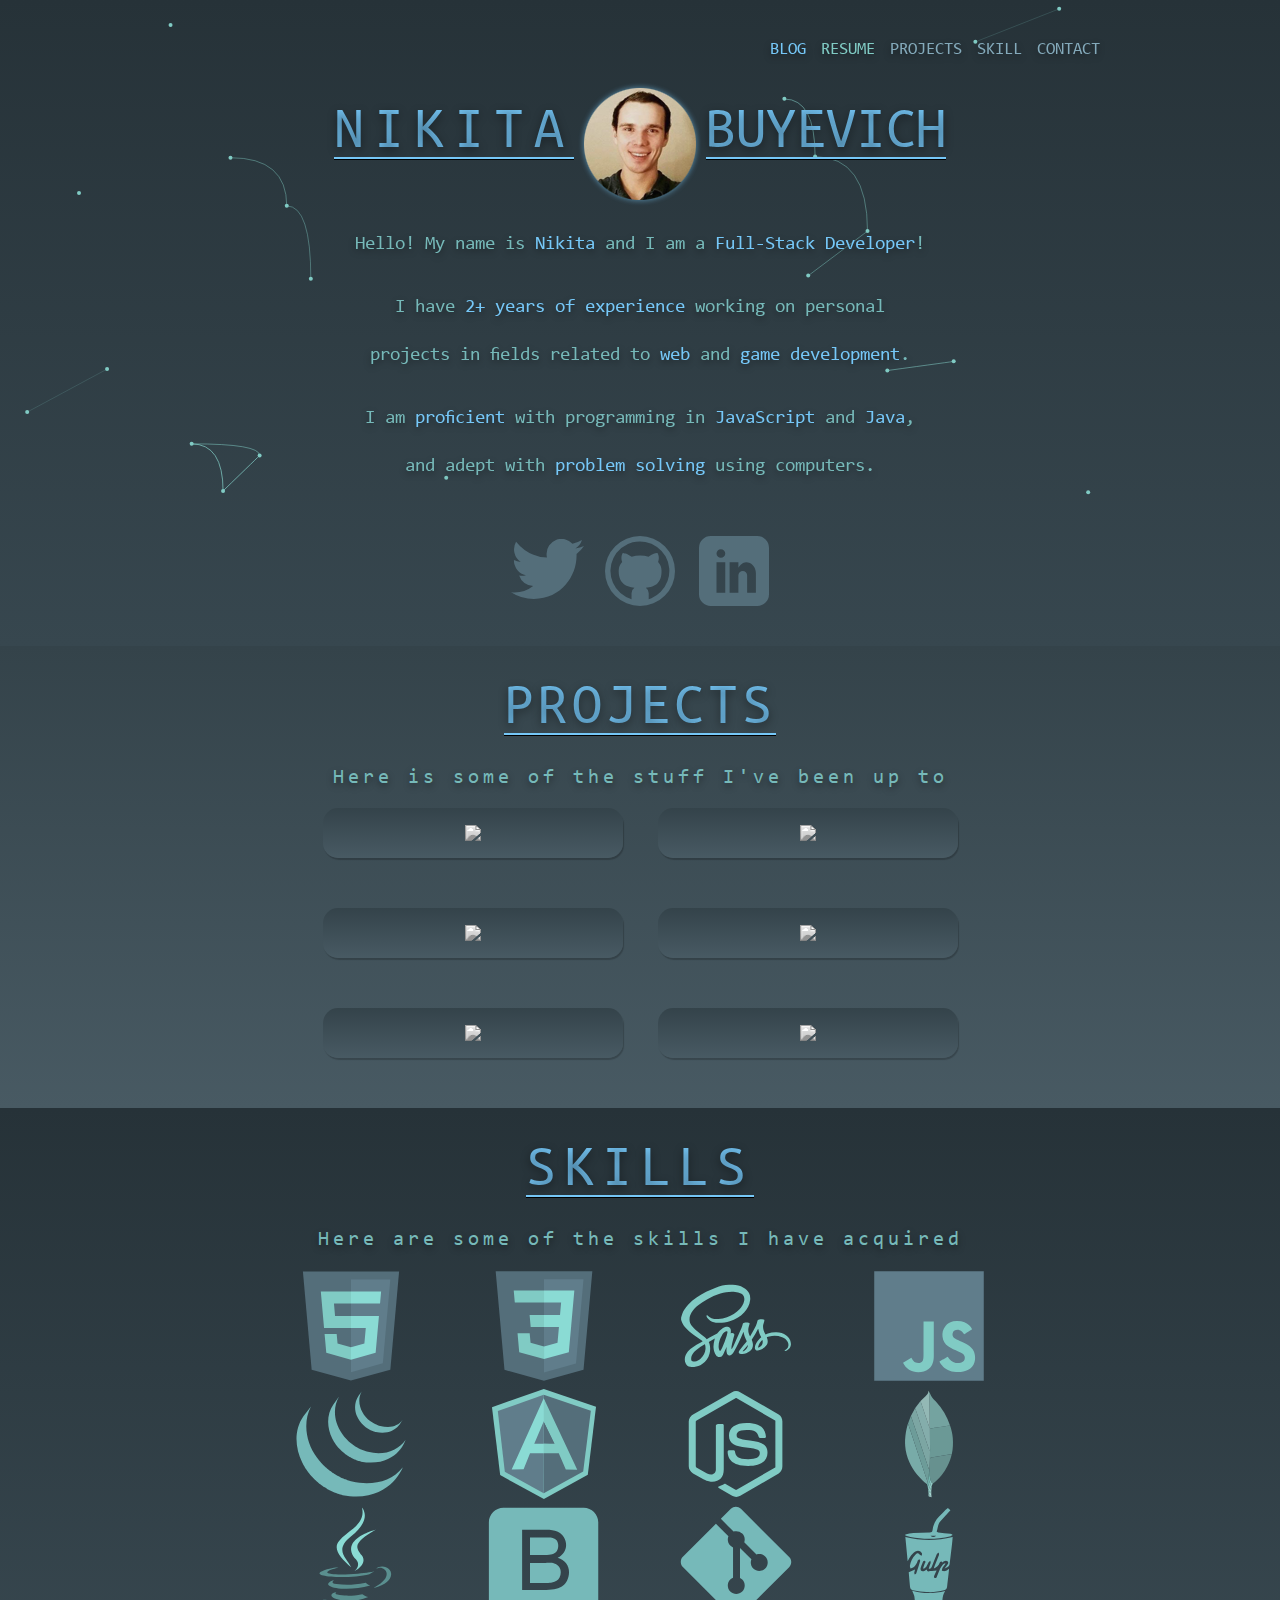
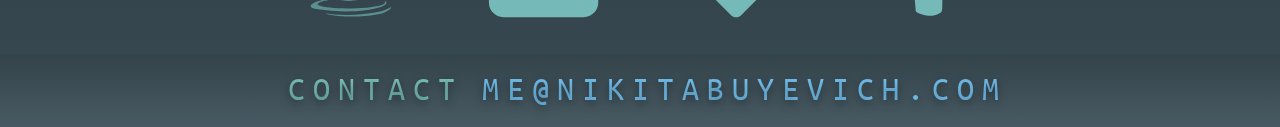
==== commit 27c30058: "Update 2016-03-29T18:53:31.435Z" ====
--- a/index.html
+++ b/index.html
@@ -1,3 +1,3 @@
-<!doctype html><html ng-app="nikitabuyevichCom"><head><meta charset="utf-8"><title>The Personal Website of Nikita Buyevich</title><base href="/"><meta name="description" content="Blog and Portfolio of Software Developer - Nikita Buyevich."><meta name="HandheldFriendly" content="true"><meta name="viewport" content="width=device-width, initial-scale=1.0, maximum-scale=1.0, user-scalable=no"><link rel="stylesheet" href="styles/vendor-c2769e81fe.css"><link rel="stylesheet" href="styles/app-f93a6fbb4f.css"><script type="text/javascript">var host="nikitabuyevich.com";host==window.location.host&&"https:"!=window.location.protocol&&(window.location.protocol="https");</script></head><body><!--[if lt IE 10]>
+<!doctype html><html ng-app="nikitabuyevichCom"><head><meta charset="utf-8"><title>The Personal Website of Nikita Buyevich</title><base href="/"><meta name="description" content="Blog and Portfolio of Software Developer - Nikita Buyevich."><meta name="HandheldFriendly" content="true"><meta name="viewport" content="width=device-width, initial-scale=1.0, maximum-scale=1.0, user-scalable=no"><link rel="stylesheet" href="styles/vendor-c2769e81fe.css"><link rel="stylesheet" href="styles/app-597bd3dca7.css"><script type="text/javascript">var host="nikitabuyevich.com";host==window.location.host&&"https:"!=window.location.protocol&&(window.location.protocol="https");</script></head><body><!--[if lt IE 10]>
  <p class="browsehappy">You are using an <strong>outdated</strong> browser. Please <a href="http://browsehappy.com/">upgrade your browser</a> to improve your experience.</p>
- <![endif]--><div ui-view=""></div><script src="scripts/vendor-d393a04f7b.js"></script><script src="scripts/app-20baa5d85f.js"></script><script>(function(i,s,o,g,r,a,m){i['GoogleAnalyticsObject']=r;i[r]=i[r]||function(){(i[r].q=i[r].q||[]).push(arguments)},i[r].l=1*new Date();a=s.createElement(o),m=s.getElementsByTagName(o)[0];a.async=1;a.src=g;m.parentNode.insertBefore(a,m)})(window,document,'script','//www.google-analytics.com/analytics.js','ga');ga('create', 'UA-73380511-1', 'auto');ga('send', 'pageview');</script><script type="application/ld+json">{ "@context": "http://schema.org", "@type": "Person", "address": { "@type": "PostalAddress", "addressLocality": "Northbrook", "addressRegion": "IL", "postalCode": "60062" }, "name": "Nikita Buyevich", "givenName": "Nikita", "familyName": "Buyevich", "gender": "Male", "description": "Blog and Portfolio of Software Developer - Nikita Buyevich.", "email": "mailto:me@nikitabuyevich.com", "image": "https://lh3.googleusercontent.com/[base64]s256-no", "jobTitle": "Software Developer", "url": "https://nikitabuyevich.com" }</script></body></html>+ <![endif]--><div ui-view=""></div><script src="scripts/vendor-d393a04f7b.js"></script><script src="scripts/app-a901f0bdda.js"></script><script>(function(i,s,o,g,r,a,m){i['GoogleAnalyticsObject']=r;i[r]=i[r]||function(){(i[r].q=i[r].q||[]).push(arguments)},i[r].l=1*new Date();a=s.createElement(o),m=s.getElementsByTagName(o)[0];a.async=1;a.src=g;m.parentNode.insertBefore(a,m)})(window,document,'script','//www.google-analytics.com/analytics.js','ga');ga('create', 'UA-73380511-1', 'auto');ga('send', 'pageview');</script><script type="application/ld+json">{ "@context": "http://schema.org", "@type": "Person", "address": { "@type": "PostalAddress", "addressLocality": "Northbrook", "addressRegion": "IL", "postalCode": "60062" }, "name": "Nikita Buyevich", "givenName": "Nikita", "familyName": "Buyevich", "gender": "Male", "description": "Blog and Portfolio of Software Developer - Nikita Buyevich.", "email": "mailto:me@nikitabuyevich.com", "image": "https://lh3.googleusercontent.com/[base64]s256-no", "jobTitle": "Software Developer", "url": "https://nikitabuyevich.com" }</script></body></html>--- a/styles/app-597bd3dca7.css
+++ b/styles/app-597bd3dca7.css
@@ -0,0 +1,6 @@
+@charset "UTF-8";.label,sub,sup{vertical-align:baseline}hr,img{border:0}body,figure{margin:0}.img-responsive,.img-thumbnail,.table,label{max-width:100%}.navbar-fixed-bottom .navbar-collapse,.navbar-fixed-top .navbar-collapse,.pre-scrollable{max-height:340px}@font-face{font-family:Consolas-fnt;src:url(../app/public/fonts/Consolas.ttf) format("truetype")}@font-face{font-family:UbuntuMono-fnt;src:url(../app/public/fonts/UbuntuMono.ttf) format("truetype")}/*!
+ * Bootstrap v3.3.6 (http://getbootstrap.com)
+ * Copyright 2011-2015 Twitter, Inc.
+ * Licensed under MIT (https://github.com/twbs/bootstrap/blob/master/LICENSE)
+ *//*! normalize.css v3.0.3 | MIT License | github.com/necolas/normalize.css */html{font-family:sans-serif;-ms-text-size-adjust:100%;-webkit-text-size-adjust:100%}article,aside,details,figcaption,figure,footer,header,hgroup,main,menu,nav,section,summary{display:block}audio,canvas,progress,video{display:inline-block;vertical-align:baseline}audio:not([controls]){display:none;height:0}[hidden],template{display:none}a{background-color:transparent}a:active,a:hover{outline:0}b,optgroup,strong{font-weight:700}dfn{font-style:italic}h1{margin:.67em 0}mark{background:#ff0;color:#000}sub,sup{font-size:75%;line-height:0;position:relative}sup{top:-.5em}sub{bottom:-.25em}img{vertical-align:middle}svg:not(:root){overflow:hidden}hr{box-sizing:content-box;height:0}pre,textarea{overflow:auto}code,kbd,pre,samp{font-size:1em}button,input,optgroup,select,textarea{color:inherit;font:inherit;margin:0}button{overflow:visible}button,select{text-transform:none}button,html input[type=button],input[type=reset],input[type=submit]{-webkit-appearance:button;cursor:pointer}button[disabled],html input[disabled]{cursor:default}button::-moz-focus-inner,input::-moz-focus-inner{border:0;padding:0}input[type=checkbox],input[type=radio]{box-sizing:border-box;padding:0}input[type=number]::-webkit-inner-spin-button,input[type=number]::-webkit-outer-spin-button{height:auto}input[type=search]::-webkit-search-cancel-button,input[type=search]::-webkit-search-decoration{-webkit-appearance:none}table{border-collapse:collapse;border-spacing:0}td,th{padding:0}/*! Source: https://github.com/h5bp/html5-boilerplate/blob/master/src/css/main.css */@media print{blockquote,img,pre,tr{page-break-inside:avoid}*,:after,:before{background:0 0!important;color:#000!important;box-shadow:none!important;text-shadow:none!important}a,a:visited{text-decoration:underline}a[href]:after{content:" (" attr(href) ")"}abbr[title]:after{content:" (" attr(title) ")"}a[href^="#"]:after,a[href^="javascript:"]:after{content:""}blockquote,pre{border:1px solid #999}thead{display:table-header-group}img{max-width:100%!important}h2,h3,p{orphans:3;widows:3}h2,h3{page-break-after:avoid}.navbar{display:none}.btn>.caret,.dropup>.btn>.caret{border-top-color:#000!important}.label{border:1px solid #000}.table{border-collapse:collapse!important}.table td,.table th{background-color:#fff!important}.table-bordered td,.table-bordered th{border:1px solid #ddd!important}}.btn,.btn-danger.active,.btn-danger:active,.btn-default.active,.btn-default:active,.btn-info.active,.btn-info:active,.btn-primary.active,.btn-primary:active,.btn-warning.active,.btn-warning:active,.btn.active,.btn:active,.dropdown-menu>.disabled>a:focus,.dropdown-menu>.disabled>a:hover,.form-control,.navbar-toggle,.open>.btn-danger.dropdown-toggle,.open>.btn-default.dropdown-toggle,.open>.btn-info.dropdown-toggle,.open>.btn-primary.dropdown-toggle,.open>.btn-warning.dropdown-toggle{background-image:none}.img-thumbnail,body{background-color:#fff}@font-face{font-family:'Glyphicons Halflings';src:url(../fonts/glyphicons-halflings-regular.eot);src:url(../fonts/glyphicons-halflings-regular.eot?#iefix) format("embedded-opentype"),url(../fonts/glyphicons-halflings-regular.woff2) format("woff2"),url(../fonts/glyphicons-halflings-regular.woff) format("woff"),url(../fonts/glyphicons-halflings-regular.ttf) format("truetype"),url(../fonts/glyphicons-halflings-regular.svg#glyphicons_halflingsregular) format("svg")}.glyphicon{position:relative;top:1px;display:inline-block;font-family:'Glyphicons Halflings';font-style:normal;font-weight:400;line-height:1;-webkit-font-smoothing:antialiased;-moz-osx-font-smoothing:grayscale}.popover,.tooltip,body{font-family:"Helvetica Neue",Helvetica,Arial,sans-serif}.glyphicon-asterisk:before{content:"\002a"}.glyphicon-plus:before{content:"\002b"}.glyphicon-eur:before,.glyphicon-euro:before{content:"\20ac"}.glyphicon-minus:before{content:"\2212"}.glyphicon-cloud:before{content:"\2601"}.glyphicon-envelope:before{content:"\2709"}.glyphicon-pencil:before{content:"\270f"}.glyphicon-glass:before{content:"\e001"}.glyphicon-music:before{content:"\e002"}.glyphicon-search:before{content:"\e003"}.glyphicon-heart:before{content:"\e005"}.glyphicon-star:before{content:"\e006"}.glyphicon-star-empty:before{content:"\e007"}.glyphicon-user:before{content:"\e008"}.glyphicon-film:before{content:"\e009"}.glyphicon-th-large:before{content:"\e010"}.glyphicon-th:before{content:"\e011"}.glyphicon-th-list:before{content:"\e012"}.glyphicon-ok:before{content:"\e013"}.glyphicon-remove:before{content:"\e014"}.glyphicon-zoom-in:before{content:"\e015"}.glyphicon-zoom-out:before{content:"\e016"}.glyphicon-off:before{content:"\e017"}.glyphicon-signal:before{content:"\e018"}.glyphicon-cog:before{content:"\e019"}.glyphicon-trash:before{content:"\e020"}.glyphicon-home:before{content:"\e021"}.glyphicon-file:before{content:"\e022"}.glyphicon-time:before{content:"\e023"}.glyphicon-road:before{content:"\e024"}.glyphicon-download-alt:before{content:"\e025"}.glyphicon-download:before{content:"\e026"}.glyphicon-upload:before{content:"\e027"}.glyphicon-inbox:before{content:"\e028"}.glyphicon-play-circle:before{content:"\e029"}.glyphicon-repeat:before{content:"\e030"}.glyphicon-refresh:before{content:"\e031"}.glyphicon-list-alt:before{content:"\e032"}.glyphicon-lock:before{content:"\e033"}.glyphicon-flag:before{content:"\e034"}.glyphicon-headphones:before{content:"\e035"}.glyphicon-volume-off:before{content:"\e036"}.glyphicon-volume-down:before{content:"\e037"}.glyphicon-volume-up:before{content:"\e038"}.glyphicon-qrcode:before{content:"\e039"}.glyphicon-barcode:before{content:"\e040"}.glyphicon-tag:before{content:"\e041"}.glyphicon-tags:before{content:"\e042"}.glyphicon-book:before{content:"\e043"}.glyphicon-bookmark:before{content:"\e044"}.glyphicon-print:before{content:"\e045"}.glyphicon-camera:before{content:"\e046"}.glyphicon-font:before{content:"\e047"}.glyphicon-bold:before{content:"\e048"}.glyphicon-italic:before{content:"\e049"}.glyphicon-text-height:before{content:"\e050"}.glyphicon-text-width:before{content:"\e051"}.glyphicon-align-left:before{content:"\e052"}.glyphicon-align-center:before{content:"\e053"}.glyphicon-align-right:before{content:"\e054"}.glyphicon-align-justify:before{content:"\e055"}.glyphicon-list:before{content:"\e056"}.glyphicon-indent-left:before{content:"\e057"}.glyphicon-indent-right:before{content:"\e058"}.glyphicon-facetime-video:before{content:"\e059"}.glyphicon-picture:before{content:"\e060"}.glyphicon-map-marker:before{content:"\e062"}.glyphicon-adjust:before{content:"\e063"}.glyphicon-tint:before{content:"\e064"}.glyphicon-edit:before{content:"\e065"}.glyphicon-share:before{content:"\e066"}.glyphicon-check:before{content:"\e067"}.glyphicon-move:before{content:"\e068"}.glyphicon-step-backward:before{content:"\e069"}.glyphicon-fast-backward:before{content:"\e070"}.glyphicon-backward:before{content:"\e071"}.glyphicon-play:before{content:"\e072"}.glyphicon-pause:before{content:"\e073"}.glyphicon-stop:before{content:"\e074"}.glyphicon-forward:before{content:"\e075"}.glyphicon-fast-forward:before{content:"\e076"}.glyphicon-step-forward:before{content:"\e077"}.glyphicon-eject:before{content:"\e078"}.glyphicon-chevron-left:before{content:"\e079"}.glyphicon-chevron-right:before{content:"\e080"}.glyphicon-plus-sign:before{content:"\e081"}.glyphicon-minus-sign:before{content:"\e082"}.glyphicon-remove-sign:before{content:"\e083"}.glyphicon-ok-sign:before{content:"\e084"}.glyphicon-question-sign:before{content:"\e085"}.glyphicon-info-sign:before{content:"\e086"}.glyphicon-screenshot:before{content:"\e087"}.glyphicon-remove-circle:before{content:"\e088"}.glyphicon-ok-circle:before{content:"\e089"}.glyphicon-ban-circle:before{content:"\e090"}.glyphicon-arrow-left:before{content:"\e091"}.glyphicon-arrow-right:before{content:"\e092"}.glyphicon-arrow-up:before{content:"\e093"}.glyphicon-arrow-down:before{content:"\e094"}.glyphicon-share-alt:before{content:"\e095"}.glyphicon-resize-full:before{content:"\e096"}.glyphicon-resize-small:before{content:"\e097"}.glyphicon-exclamation-sign:before{content:"\e101"}.glyphicon-gift:before{content:"\e102"}.glyphicon-leaf:before{content:"\e103"}.glyphicon-fire:before{content:"\e104"}.glyphicon-eye-open:before{content:"\e105"}.glyphicon-eye-close:before{content:"\e106"}.glyphicon-warning-sign:before{content:"\e107"}.glyphicon-plane:before{content:"\e108"}.glyphicon-calendar:before{content:"\e109"}.glyphicon-random:before{content:"\e110"}.glyphicon-comment:before{content:"\e111"}.glyphicon-magnet:before{content:"\e112"}.glyphicon-chevron-up:before{content:"\e113"}.glyphicon-chevron-down:before{content:"\e114"}.glyphicon-retweet:before{content:"\e115"}.glyphicon-shopping-cart:before{content:"\e116"}.glyphicon-folder-close:before{content:"\e117"}.glyphicon-folder-open:before{content:"\e118"}.glyphicon-resize-vertical:before{content:"\e119"}.glyphicon-resize-horizontal:before{content:"\e120"}.glyphicon-hdd:before{content:"\e121"}.glyphicon-bullhorn:before{content:"\e122"}.glyphicon-bell:before{content:"\e123"}.glyphicon-certificate:before{content:"\e124"}.glyphicon-thumbs-up:before{content:"\e125"}.glyphicon-thumbs-down:before{content:"\e126"}.glyphicon-hand-right:before{content:"\e127"}.glyphicon-hand-left:before{content:"\e128"}.glyphicon-hand-up:before{content:"\e129"}.glyphicon-hand-down:before{content:"\e130"}.glyphicon-circle-arrow-right:before{content:"\e131"}.glyphicon-circle-arrow-left:before{content:"\e132"}.glyphicon-circle-arrow-up:before{content:"\e133"}.glyphicon-circle-arrow-down:before{content:"\e134"}.glyphicon-globe:before{content:"\e135"}.glyphicon-wrench:before{content:"\e136"}.glyphicon-tasks:before{content:"\e137"}.glyphicon-filter:before{content:"\e138"}.glyphicon-briefcase:before{content:"\e139"}.glyphicon-fullscreen:before{content:"\e140"}.glyphicon-dashboard:before{content:"\e141"}.glyphicon-paperclip:before{content:"\e142"}.glyphicon-heart-empty:before{content:"\e143"}.glyphicon-link:before{content:"\e144"}.glyphicon-phone:before{content:"\e145"}.glyphicon-pushpin:before{content:"\e146"}.glyphicon-usd:before{content:"\e148"}.glyphicon-gbp:before{content:"\e149"}.glyphicon-sort:before{content:"\e150"}.glyphicon-sort-by-alphabet:before{content:"\e151"}.glyphicon-sort-by-alphabet-alt:before{content:"\e152"}.glyphicon-sort-by-order:before{content:"\e153"}.glyphicon-sort-by-order-alt:before{content:"\e154"}.glyphicon-sort-by-attributes:before{content:"\e155"}.glyphicon-sort-by-attributes-alt:before{content:"\e156"}.glyphicon-unchecked:before{content:"\e157"}.glyphicon-expand:before{content:"\e158"}.glyphicon-collapse-down:before{content:"\e159"}.glyphicon-collapse-up:before{content:"\e160"}.glyphicon-log-in:before{content:"\e161"}.glyphicon-flash:before{content:"\e162"}.glyphicon-log-out:before{content:"\e163"}.glyphicon-new-window:before{content:"\e164"}.glyphicon-record:before{content:"\e165"}.glyphicon-save:before{content:"\e166"}.glyphicon-open:before{content:"\e167"}.glyphicon-saved:before{content:"\e168"}.glyphicon-import:before{content:"\e169"}.glyphicon-export:before{content:"\e170"}.glyphicon-send:before{content:"\e171"}.glyphicon-floppy-disk:before{content:"\e172"}.glyphicon-floppy-saved:before{content:"\e173"}.glyphicon-floppy-remove:before{content:"\e174"}.glyphicon-floppy-save:before{content:"\e175"}.glyphicon-floppy-open:before{content:"\e176"}.glyphicon-credit-card:before{content:"\e177"}.glyphicon-transfer:before{content:"\e178"}.glyphicon-cutlery:before{content:"\e179"}.glyphicon-header:before{content:"\e180"}.glyphicon-compressed:before{content:"\e181"}.glyphicon-earphone:before{content:"\e182"}.glyphicon-phone-alt:before{content:"\e183"}.glyphicon-tower:before{content:"\e184"}.glyphicon-stats:before{content:"\e185"}.glyphicon-sd-video:before{content:"\e186"}.glyphicon-hd-video:before{content:"\e187"}.glyphicon-subtitles:before{content:"\e188"}.glyphicon-sound-stereo:before{content:"\e189"}.glyphicon-sound-dolby:before{content:"\e190"}.glyphicon-sound-5-1:before{content:"\e191"}.glyphicon-sound-6-1:before{content:"\e192"}.glyphicon-sound-7-1:before{content:"\e193"}.glyphicon-copyright-mark:before{content:"\e194"}.glyphicon-registration-mark:before{content:"\e195"}.glyphicon-cloud-download:before{content:"\e197"}.glyphicon-cloud-upload:before{content:"\e198"}.glyphicon-tree-conifer:before{content:"\e199"}.glyphicon-tree-deciduous:before{content:"\e200"}.glyphicon-cd:before{content:"\e201"}.glyphicon-save-file:before{content:"\e202"}.glyphicon-open-file:before{content:"\e203"}.glyphicon-level-up:before{content:"\e204"}.glyphicon-copy:before{content:"\e205"}.glyphicon-paste:before{content:"\e206"}.glyphicon-alert:before{content:"\e209"}.glyphicon-equalizer:before{content:"\e210"}.glyphicon-king:before{content:"\e211"}.glyphicon-queen:before{content:"\e212"}.glyphicon-pawn:before{content:"\e213"}.glyphicon-bishop:before{content:"\e214"}.glyphicon-knight:before{content:"\e215"}.glyphicon-baby-formula:before{content:"\e216"}.glyphicon-tent:before{content:"\26fa"}.glyphicon-blackboard:before{content:"\e218"}.glyphicon-bed:before{content:"\e219"}.glyphicon-apple:before{content:"\f8ff"}.glyphicon-erase:before{content:"\e221"}.glyphicon-hourglass:before{content:"\231b"}.glyphicon-lamp:before{content:"\e223"}.glyphicon-duplicate:before{content:"\e224"}.glyphicon-piggy-bank:before{content:"\e225"}.glyphicon-scissors:before{content:"\e226"}.glyphicon-bitcoin:before,.glyphicon-btc:before,.glyphicon-xbt:before{content:"\e227"}.glyphicon-jpy:before,.glyphicon-yen:before{content:"\00a5"}.glyphicon-rub:before,.glyphicon-ruble:before{content:"\20bd"}.glyphicon-scale:before{content:"\e230"}.glyphicon-ice-lolly:before{content:"\e231"}.glyphicon-ice-lolly-tasted:before{content:"\e232"}.glyphicon-education:before{content:"\e233"}.glyphicon-option-horizontal:before{content:"\e234"}.glyphicon-option-vertical:before{content:"\e235"}.glyphicon-menu-hamburger:before{content:"\e236"}.glyphicon-modal-window:before{content:"\e237"}.glyphicon-oil:before{content:"\e238"}.glyphicon-grain:before{content:"\e239"}.glyphicon-sunglasses:before{content:"\e240"}.glyphicon-text-size:before{content:"\e241"}.glyphicon-text-color:before{content:"\e242"}.glyphicon-text-background:before{content:"\e243"}.glyphicon-object-align-top:before{content:"\e244"}.glyphicon-object-align-bottom:before{content:"\e245"}.glyphicon-object-align-horizontal:before{content:"\e246"}.glyphicon-object-align-left:before{content:"\e247"}.glyphicon-object-align-vertical:before{content:"\e248"}.glyphicon-object-align-right:before{content:"\e249"}.glyphicon-triangle-right:before{content:"\e250"}.glyphicon-triangle-left:before{content:"\e251"}.glyphicon-triangle-bottom:before{content:"\e252"}.glyphicon-triangle-top:before{content:"\e253"}.glyphicon-console:before{content:"\e254"}.glyphicon-superscript:before{content:"\e255"}.glyphicon-subscript:before{content:"\e256"}.glyphicon-menu-left:before{content:"\e257"}.glyphicon-menu-right:before{content:"\e258"}.glyphicon-menu-down:before{content:"\e259"}.glyphicon-menu-up:before{content:"\e260"}*,:after,:before{box-sizing:border-box}html{font-size:10px;-webkit-tap-highlight-color:transparent}body{font-size:14px;line-height:1.42857;color:#333}button,input,select,textarea{font-family:inherit;font-size:inherit;line-height:inherit}a{color:#337ab7;text-decoration:none}a:focus,a:hover{color:#23527c;text-decoration:underline}a:focus{outline:dotted thin;outline:-webkit-focus-ring-color auto 5px;outline-offset:-2px}.img-responsive{display:block;height:auto}.img-rounded{border-radius:6px}.img-thumbnail{padding:4px;line-height:1.42857;border:1px solid #ddd;border-radius:4px;-webkit-transition:all .2s ease-in-out;transition:all .2s ease-in-out;display:inline-block;height:auto}.img-circle{border-radius:50%}hr{margin-top:20px;margin-bottom:20px;border-top:1px solid #eee}.sr-only{position:absolute;width:1px;height:1px;margin:-1px;padding:0;overflow:hidden;clip:rect(0,0,0,0);border:0}.sr-only-focusable:active,.sr-only-focusable:focus{position:static;width:auto;height:auto;margin:0;overflow:visible;clip:auto}[role=button]{cursor:pointer}.h1,.h2,.h3,.h4,.h5,.h6,h1,h2,h3,h4,h5,h6{font-family:inherit;font-weight:500;line-height:1.1;color:inherit}.h1 .small,.h1 small,.h2 .small,.h2 small,.h3 .small,.h3 small,.h4 .small,.h4 small,.h5 .small,.h5 small,.h6 .small,.h6 small,h1 .small,h1 small,h2 .small,h2 small,h3 .small,h3 small,h4 .small,h4 small,h5 .small,h5 small,h6 .small,h6 small{font-weight:400;line-height:1;color:#777}.h1,.h2,.h3,h1,h2,h3{margin-top:20px;margin-bottom:10px}.h1 .small,.h1 small,.h2 .small,.h2 small,.h3 .small,.h3 small,h1 .small,h1 small,h2 .small,h2 small,h3 .small,h3 small{font-size:65%}.h4,.h5,.h6,h4,h5,h6{margin-top:10px;margin-bottom:10px}.h4 .small,.h4 small,.h5 .small,.h5 small,.h6 .small,.h6 small,h4 .small,h4 small,h5 .small,h5 small,h6 .small,h6 small{font-size:75%}.h1,h1{font-size:36px}.h2,h2{font-size:30px}.h3,h3{font-size:24px}.h4,h4{font-size:18px}.h5,h5{font-size:14px}.h6,h6{font-size:12px}p{margin:0 0 10px}.lead{margin-bottom:20px;font-size:16px;font-weight:300;line-height:1.4}dt,kbd kbd,label{font-weight:700}@media (min-width:768px){.lead{font-size:21px}}.small,small{font-size:85%}.mark,mark{background-color:#fcf8e3;padding:.2em}.list-inline,.list-unstyled{padding-left:0;list-style:none}.text-left{text-align:left}.text-right{text-align:right}.text-center{text-align:center}.text-justify{text-align:justify}.text-nowrap{white-space:nowrap}.text-lowercase{text-transform:lowercase}.initialism,.text-uppercase{text-transform:uppercase}.text-capitalize{text-transform:capitalize}.text-muted{color:#777}.text-primary{color:#337ab7}a.text-primary:focus,a.text-primary:hover{color:#286090}.text-success{color:#3c763d}a.text-success:focus,a.text-success:hover{color:#2b542c}.text-info{color:#31708f}a.text-info:focus,a.text-info:hover{color:#245269}.text-warning{color:#8a6d3b}a.text-warning:focus,a.text-warning:hover{color:#66512c}.text-danger{color:#a94442}a.text-danger:focus,a.text-danger:hover{color:#843534}.bg-primary{color:#fff;background-color:#337ab7}a.bg-primary:focus,a.bg-primary:hover{background-color:#286090}.bg-success{background-color:#dff0d8}a.bg-success:focus,a.bg-success:hover{background-color:#c1e2b3}.bg-info{background-color:#d9edf7}a.bg-info:focus,a.bg-info:hover{background-color:#afd9ee}.bg-warning{background-color:#fcf8e3}a.bg-warning:focus,a.bg-warning:hover{background-color:#f7ecb5}.bg-danger{background-color:#f2dede}a.bg-danger:focus,a.bg-danger:hover{background-color:#e4b9b9}pre code,table{background-color:transparent}.page-header{padding-bottom:9px;margin:40px 0 20px;border-bottom:1px solid #eee}dl,ol,ul{margin-top:0}blockquote ol:last-child,blockquote p:last-child,blockquote ul:last-child,ol ol,ol ul,ul ol,ul ul{margin-bottom:0}address,dl{margin-bottom:20px}ol,ul{margin-bottom:10px}.list-inline{margin-left:-5px}.list-inline>li{display:inline-block;padding-left:5px;padding-right:5px}dd,dt{line-height:1.42857}dd{margin-left:0}.dl-horizontal dd:after,.dl-horizontal dd:before{content:" ";display:table}.dl-horizontal dd:after{clear:both}@media (min-width:768px){.dl-horizontal dt{float:left;width:160px;clear:left;text-align:right;overflow:hidden;text-overflow:ellipsis;white-space:nowrap}.dl-horizontal dd{margin-left:180px}.container,.projects-container,.svg-container{width:750px}}.btn-group-vertical>.btn-group:after,.btn-toolbar:after,.clearfix:after,.container-fluid:after,.container:after,.dropdown-menu>li>a,.form-horizontal .form-group:after,.modal-footer:after,.modal-header:after,.navbar-collapse:after,.navbar-header:after,.navbar:after,.pager:after,.panel-body:after,.projects-container:after,.row:after,.svg-container:after{clear:both}abbr[data-original-title],abbr[title]{cursor:help;border-bottom:1px dotted #777}.initialism{font-size:90%}blockquote{padding:10px 20px;margin:0 0 20px;font-size:17.5px;border-left:5px solid #eee}blockquote .small,blockquote footer,blockquote small{display:block;font-size:80%;line-height:1.42857;color:#777}legend,pre{color:#333}blockquote .small:before,blockquote footer:before,blockquote small:before{content:'\2014 \00A0'}.blockquote-reverse,blockquote.pull-right{padding-right:15px;padding-left:0;border-right:5px solid #eee;border-left:0;text-align:right}code,kbd{padding:2px 4px;font-size:90%}caption,th{text-align:left}.blockquote-reverse .small:before,.blockquote-reverse footer:before,.blockquote-reverse small:before,blockquote.pull-right .small:before,blockquote.pull-right footer:before,blockquote.pull-right small:before{content:''}.blockquote-reverse .small:after,.blockquote-reverse footer:after,.blockquote-reverse small:after,blockquote.pull-right .small:after,blockquote.pull-right footer:after,blockquote.pull-right small:after{content:'\00A0 \2014'}address{font-style:normal;line-height:1.42857}code,kbd,pre,samp{font-family:Menlo,Monaco,Consolas,"Courier New",monospace}code{color:#c7254e;background-color:#f9f2f4;border-radius:4px}kbd{color:#fff;background-color:#333;border-radius:3px;box-shadow:inset 0 -1px 0 rgba(0,0,0,.25)}kbd kbd{padding:0;font-size:100%;box-shadow:none}pre{display:block;padding:9.5px;margin:0 0 10px;font-size:13px;line-height:1.42857;word-break:break-all;word-wrap:break-word;background-color:#f5f5f5;border:1px solid #ccc;border-radius:4px}.container-fluid:after,.container-fluid:before,.container:after,.container:before,.projects-container:after,.projects-container:before,.row:after,.row:before,.svg-container:after,.svg-container:before{display:table;content:" "}.container,.container-fluid,.projects-container,.svg-container{margin-right:auto;margin-left:auto;padding-left:15px;padding-right:15px}pre code{padding:0;font-size:inherit;color:inherit;white-space:pre-wrap;border-radius:0}.pre-scrollable{overflow-y:scroll}@media (min-width:992px){.container,.projects-container,.svg-container{width:970px}}@media (min-width:1200px){.container,.projects-container,.svg-container{width:1170px}}.row{margin-left:-15px;margin-right:-15px}.col-lg-1,.col-lg-10,.col-lg-11,.col-lg-12,.col-lg-2,.col-lg-3,.col-lg-4,.col-lg-5,.col-lg-6,.col-lg-7,.col-lg-8,.col-lg-9,.col-md-1,.col-md-10,.col-md-11,.col-md-12,.col-md-2,.col-md-3,.col-md-4,.col-md-5,.col-md-6,.col-md-7,.col-md-8,.col-md-9,.col-sm-1,.col-sm-10,.col-sm-11,.col-sm-12,.col-sm-2,.col-sm-3,.col-sm-4,.col-sm-5,.col-sm-6,.col-sm-7,.col-sm-8,.col-sm-9,.col-xs-1,.col-xs-10,.col-xs-11,.col-xs-12,.col-xs-2,.col-xs-3,.col-xs-4,.col-xs-5,.col-xs-6,.col-xs-7,.col-xs-8,.col-xs-9{position:relative;min-height:1px;padding-left:15px;padding-right:15px}.col-xs-1,.col-xs-10,.col-xs-11,.col-xs-12,.col-xs-2,.col-xs-3,.col-xs-4,.col-xs-5,.col-xs-6,.col-xs-7,.col-xs-8,.col-xs-9{float:left}.col-xs-1{width:8.33333%}.col-xs-2{width:16.66667%}.col-xs-3{width:25%}.col-xs-4{width:33.33333%}.col-xs-5{width:41.66667%}.col-xs-6{width:50%}.col-xs-7{width:58.33333%}.col-xs-8{width:66.66667%}.col-xs-9{width:75%}.col-xs-10{width:83.33333%}.col-xs-11{width:91.66667%}.col-xs-12{width:100%}.col-xs-pull-0{right:auto}.col-xs-pull-1{right:8.33333%}.col-xs-pull-2{right:16.66667%}.col-xs-pull-3{right:25%}.col-xs-pull-4{right:33.33333%}.col-xs-pull-5{right:41.66667%}.col-xs-pull-6{right:50%}.col-xs-pull-7{right:58.33333%}.col-xs-pull-8{right:66.66667%}.col-xs-pull-9{right:75%}.col-xs-pull-10{right:83.33333%}.col-xs-pull-11{right:91.66667%}.col-xs-pull-12{right:100%}.col-xs-push-0{left:auto}.col-xs-push-1{left:8.33333%}.col-xs-push-2{left:16.66667%}.col-xs-push-3{left:25%}.col-xs-push-4{left:33.33333%}.col-xs-push-5{left:41.66667%}.col-xs-push-6{left:50%}.col-xs-push-7{left:58.33333%}.col-xs-push-8{left:66.66667%}.col-xs-push-9{left:75%}.col-xs-push-10{left:83.33333%}.col-xs-push-11{left:91.66667%}.col-xs-push-12{left:100%}.col-xs-offset-0{margin-left:0}.col-xs-offset-1{margin-left:8.33333%}.col-xs-offset-2{margin-left:16.66667%}.col-xs-offset-3{margin-left:25%}.col-xs-offset-4{margin-left:33.33333%}.col-xs-offset-5{margin-left:41.66667%}.col-xs-offset-6{margin-left:50%}.col-xs-offset-7{margin-left:58.33333%}.col-xs-offset-8{margin-left:66.66667%}.col-xs-offset-9{margin-left:75%}.col-xs-offset-10{margin-left:83.33333%}.col-xs-offset-11{margin-left:91.66667%}.col-xs-offset-12{margin-left:100%}@media (min-width:768px){.col-sm-1,.col-sm-10,.col-sm-11,.col-sm-12,.col-sm-2,.col-sm-3,.col-sm-4,.col-sm-5,.col-sm-6,.col-sm-7,.col-sm-8,.col-sm-9{float:left}.col-sm-1{width:8.33333%}.col-sm-2{width:16.66667%}.col-sm-3{width:25%}.col-sm-4{width:33.33333%}.col-sm-5{width:41.66667%}.col-sm-6{width:50%}.col-sm-7{width:58.33333%}.col-sm-8{width:66.66667%}.col-sm-9{width:75%}.col-sm-10{width:83.33333%}.col-sm-11{width:91.66667%}.col-sm-12{width:100%}.col-sm-pull-0{right:auto}.col-sm-pull-1{right:8.33333%}.col-sm-pull-2{right:16.66667%}.col-sm-pull-3{right:25%}.col-sm-pull-4{right:33.33333%}.col-sm-pull-5{right:41.66667%}.col-sm-pull-6{right:50%}.col-sm-pull-7{right:58.33333%}.col-sm-pull-8{right:66.66667%}.col-sm-pull-9{right:75%}.col-sm-pull-10{right:83.33333%}.col-sm-pull-11{right:91.66667%}.col-sm-pull-12{right:100%}.col-sm-push-0{left:auto}.col-sm-push-1{left:8.33333%}.col-sm-push-2{left:16.66667%}.col-sm-push-3{left:25%}.col-sm-push-4{left:33.33333%}.col-sm-push-5{left:41.66667%}.col-sm-push-6{left:50%}.col-sm-push-7{left:58.33333%}.col-sm-push-8{left:66.66667%}.col-sm-push-9{left:75%}.col-sm-push-10{left:83.33333%}.col-sm-push-11{left:91.66667%}.col-sm-push-12{left:100%}.col-sm-offset-0{margin-left:0}.col-sm-offset-1{margin-left:8.33333%}.col-sm-offset-2{margin-left:16.66667%}.col-sm-offset-3{margin-left:25%}.col-sm-offset-4{margin-left:33.33333%}.col-sm-offset-5{margin-left:41.66667%}.col-sm-offset-6{margin-left:50%}.col-sm-offset-7{margin-left:58.33333%}.col-sm-offset-8{margin-left:66.66667%}.col-sm-offset-9{margin-left:75%}.col-sm-offset-10{margin-left:83.33333%}.col-sm-offset-11{margin-left:91.66667%}.col-sm-offset-12{margin-left:100%}}@media (min-width:992px){.col-md-1,.col-md-10,.col-md-11,.col-md-12,.col-md-2,.col-md-3,.col-md-4,.col-md-5,.col-md-6,.col-md-7,.col-md-8,.col-md-9{float:left}.col-md-1{width:8.33333%}.col-md-2{width:16.66667%}.col-md-3{width:25%}.col-md-4{width:33.33333%}.col-md-5{width:41.66667%}.col-md-6{width:50%}.col-md-7{width:58.33333%}.col-md-8{width:66.66667%}.col-md-9{width:75%}.col-md-10{width:83.33333%}.col-md-11{width:91.66667%}.col-md-12{width:100%}.col-md-pull-0{right:auto}.col-md-pull-1{right:8.33333%}.col-md-pull-2{right:16.66667%}.col-md-pull-3{right:25%}.col-md-pull-4{right:33.33333%}.col-md-pull-5{right:41.66667%}.col-md-pull-6{right:50%}.col-md-pull-7{right:58.33333%}.col-md-pull-8{right:66.66667%}.col-md-pull-9{right:75%}.col-md-pull-10{right:83.33333%}.col-md-pull-11{right:91.66667%}.col-md-pull-12{right:100%}.col-md-push-0{left:auto}.col-md-push-1{left:8.33333%}.col-md-push-2{left:16.66667%}.col-md-push-3{left:25%}.col-md-push-4{left:33.33333%}.col-md-push-5{left:41.66667%}.col-md-push-6{left:50%}.col-md-push-7{left:58.33333%}.col-md-push-8{left:66.66667%}.col-md-push-9{left:75%}.col-md-push-10{left:83.33333%}.col-md-push-11{left:91.66667%}.col-md-push-12{left:100%}.col-md-offset-0{margin-left:0}.col-md-offset-1{margin-left:8.33333%}.col-md-offset-2{margin-left:16.66667%}.col-md-offset-3{margin-left:25%}.col-md-offset-4{margin-left:33.33333%}.col-md-offset-5{margin-left:41.66667%}.col-md-offset-6{margin-left:50%}.col-md-offset-7{margin-left:58.33333%}.col-md-offset-8{margin-left:66.66667%}.col-md-offset-9{margin-left:75%}.col-md-offset-10{margin-left:83.33333%}.col-md-offset-11{margin-left:91.66667%}.col-md-offset-12{margin-left:100%}}@media (min-width:1200px){.col-lg-1,.col-lg-10,.col-lg-11,.col-lg-12,.col-lg-2,.col-lg-3,.col-lg-4,.col-lg-5,.col-lg-6,.col-lg-7,.col-lg-8,.col-lg-9{float:left}.col-lg-1{width:8.33333%}.col-lg-2{width:16.66667%}.col-lg-3{width:25%}.col-lg-4{width:33.33333%}.col-lg-5{width:41.66667%}.col-lg-6{width:50%}.col-lg-7{width:58.33333%}.col-lg-8{width:66.66667%}.col-lg-9{width:75%}.col-lg-10{width:83.33333%}.col-lg-11{width:91.66667%}.col-lg-12{width:100%}.col-lg-pull-0{right:auto}.col-lg-pull-1{right:8.33333%}.col-lg-pull-2{right:16.66667%}.col-lg-pull-3{right:25%}.col-lg-pull-4{right:33.33333%}.col-lg-pull-5{right:41.66667%}.col-lg-pull-6{right:50%}.col-lg-pull-7{right:58.33333%}.col-lg-pull-8{right:66.66667%}.col-lg-pull-9{right:75%}.col-lg-pull-10{right:83.33333%}.col-lg-pull-11{right:91.66667%}.col-lg-pull-12{right:100%}.col-lg-push-0{left:auto}.col-lg-push-1{left:8.33333%}.col-lg-push-2{left:16.66667%}.col-lg-push-3{left:25%}.col-lg-push-4{left:33.33333%}.col-lg-push-5{left:41.66667%}.col-lg-push-6{left:50%}.col-lg-push-7{left:58.33333%}.col-lg-push-8{left:66.66667%}.col-lg-push-9{left:75%}.col-lg-push-10{left:83.33333%}.col-lg-push-11{left:91.66667%}.col-lg-push-12{left:100%}.col-lg-offset-0{margin-left:0}.col-lg-offset-1{margin-left:8.33333%}.col-lg-offset-2{margin-left:16.66667%}.col-lg-offset-3{margin-left:25%}.col-lg-offset-4{margin-left:33.33333%}.col-lg-offset-5{margin-left:41.66667%}.col-lg-offset-6{margin-left:50%}.col-lg-offset-7{margin-left:58.33333%}.col-lg-offset-8{margin-left:66.66667%}.col-lg-offset-9{margin-left:75%}.col-lg-offset-10{margin-left:83.33333%}.col-lg-offset-11{margin-left:91.66667%}.col-lg-offset-12{margin-left:100%}}caption{padding-top:8px;padding-bottom:8px;color:#777}.table{width:100%;margin-bottom:20px}.table>tbody>tr>td,.table>tbody>tr>th,.table>tfoot>tr>td,.table>tfoot>tr>th,.table>thead>tr>td,.table>thead>tr>th{padding:8px;line-height:1.42857;vertical-align:top;border-top:1px solid #ddd}.table>thead>tr>th{vertical-align:bottom;border-bottom:2px solid #ddd}.table>caption+thead>tr:first-child>td,.table>caption+thead>tr:first-child>th,.table>colgroup+thead>tr:first-child>td,.table>colgroup+thead>tr:first-child>th,.table>thead:first-child>tr:first-child>td,.table>thead:first-child>tr:first-child>th{border-top:0}.table>tbody+tbody{border-top:2px solid #ddd}.table .table{background-color:#fff}.table-condensed>tbody>tr>td,.table-condensed>tbody>tr>th,.table-condensed>tfoot>tr>td,.table-condensed>tfoot>tr>th,.table-condensed>thead>tr>td,.table-condensed>thead>tr>th{padding:5px}.table-bordered,.table-bordered>tbody>tr>td,.table-bordered>tbody>tr>th,.table-bordered>tfoot>tr>td,.table-bordered>tfoot>tr>th,.table-bordered>thead>tr>td,.table-bordered>thead>tr>th{border:1px solid #ddd}.table-bordered>thead>tr>td,.table-bordered>thead>tr>th{border-bottom-width:2px}.table-striped>tbody>tr:nth-of-type(odd){background-color:#f9f9f9}.table-hover>tbody>tr:hover,.table>tbody>tr.active>td,.table>tbody>tr.active>th,.table>tbody>tr>td.active,.table>tbody>tr>th.active,.table>tfoot>tr.active>td,.table>tfoot>tr.active>th,.table>tfoot>tr>td.active,.table>tfoot>tr>th.active,.table>thead>tr.active>td,.table>thead>tr.active>th,.table>thead>tr>td.active,.table>thead>tr>th.active{background-color:#f5f5f5}table col[class*=col-]{position:static;float:none;display:table-column}table td[class*=col-],table th[class*=col-]{position:static;float:none;display:table-cell}.btn-group>.btn-group,.btn-toolbar .btn,.btn-toolbar .btn-group,.btn-toolbar .input-group,.dropdown-menu{float:left}.table-hover>tbody>tr.active:hover>td,.table-hover>tbody>tr.active:hover>th,.table-hover>tbody>tr:hover>.active,.table-hover>tbody>tr>td.active:hover,.table-hover>tbody>tr>th.active:hover{background-color:#e8e8e8}.table>tbody>tr.success>td,.table>tbody>tr.success>th,.table>tbody>tr>td.success,.table>tbody>tr>th.success,.table>tfoot>tr.success>td,.table>tfoot>tr.success>th,.table>tfoot>tr>td.success,.table>tfoot>tr>th.success,.table>thead>tr.success>td,.table>thead>tr.success>th,.table>thead>tr>td.success,.table>thead>tr>th.success{background-color:#dff0d8}.table-hover>tbody>tr.success:hover>td,.table-hover>tbody>tr.success:hover>th,.table-hover>tbody>tr:hover>.success,.table-hover>tbody>tr>td.success:hover,.table-hover>tbody>tr>th.success:hover{background-color:#d0e9c6}.table>tbody>tr.info>td,.table>tbody>tr.info>th,.table>tbody>tr>td.info,.table>tbody>tr>th.info,.table>tfoot>tr.info>td,.table>tfoot>tr.info>th,.table>tfoot>tr>td.info,.table>tfoot>tr>th.info,.table>thead>tr.info>td,.table>thead>tr.info>th,.table>thead>tr>td.info,.table>thead>tr>th.info{background-color:#d9edf7}.table-hover>tbody>tr.info:hover>td,.table-hover>tbody>tr.info:hover>th,.table-hover>tbody>tr:hover>.info,.table-hover>tbody>tr>td.info:hover,.table-hover>tbody>tr>th.info:hover{background-color:#c4e3f3}.table>tbody>tr.warning>td,.table>tbody>tr.warning>th,.table>tbody>tr>td.warning,.table>tbody>tr>th.warning,.table>tfoot>tr.warning>td,.table>tfoot>tr.warning>th,.table>tfoot>tr>td.warning,.table>tfoot>tr>th.warning,.table>thead>tr.warning>td,.table>thead>tr.warning>th,.table>thead>tr>td.warning,.table>thead>tr>th.warning{background-color:#fcf8e3}.table-hover>tbody>tr.warning:hover>td,.table-hover>tbody>tr.warning:hover>th,.table-hover>tbody>tr:hover>.warning,.table-hover>tbody>tr>td.warning:hover,.table-hover>tbody>tr>th.warning:hover{background-color:#faf2cc}.table>tbody>tr.danger>td,.table>tbody>tr.danger>th,.table>tbody>tr>td.danger,.table>tbody>tr>th.danger,.table>tfoot>tr.danger>td,.table>tfoot>tr.danger>th,.table>tfoot>tr>td.danger,.table>tfoot>tr>th.danger,.table>thead>tr.danger>td,.table>thead>tr.danger>th,.table>thead>tr>td.danger,.table>thead>tr>th.danger{background-color:#f2dede}.table-hover>tbody>tr.danger:hover>td,.table-hover>tbody>tr.danger:hover>th,.table-hover>tbody>tr:hover>.danger,.table-hover>tbody>tr>td.danger:hover,.table-hover>tbody>tr>th.danger:hover{background-color:#ebcccc}.table-responsive{overflow-x:auto;min-height:.01%}@media screen and (max-width:767px){.table-responsive{width:100%;margin-bottom:15px;overflow-y:hidden;-ms-overflow-style:-ms-autohiding-scrollbar;border:1px solid #ddd}.table-responsive>.table{margin-bottom:0}.table-responsive>.table>tbody>tr>td,.table-responsive>.table>tbody>tr>th,.table-responsive>.table>tfoot>tr>td,.table-responsive>.table>tfoot>tr>th,.table-responsive>.table>thead>tr>td,.table-responsive>.table>thead>tr>th{white-space:nowrap}.table-responsive>.table-bordered{border:0}.table-responsive>.table-bordered>tbody>tr>td:first-child,.table-responsive>.table-bordered>tbody>tr>th:first-child,.table-responsive>.table-bordered>tfoot>tr>td:first-child,.table-responsive>.table-bordered>tfoot>tr>th:first-child,.table-responsive>.table-bordered>thead>tr>td:first-child,.table-responsive>.table-bordered>thead>tr>th:first-child{border-left:0}.table-responsive>.table-bordered>tbody>tr>td:last-child,.table-responsive>.table-bordered>tbody>tr>th:last-child,.table-responsive>.table-bordered>tfoot>tr>td:last-child,.table-responsive>.table-bordered>tfoot>tr>th:last-child,.table-responsive>.table-bordered>thead>tr>td:last-child,.table-responsive>.table-bordered>thead>tr>th:last-child{border-right:0}.table-responsive>.table-bordered>tbody>tr:last-child>td,.table-responsive>.table-bordered>tbody>tr:last-child>th,.table-responsive>.table-bordered>tfoot>tr:last-child>td,.table-responsive>.table-bordered>tfoot>tr:last-child>th{border-bottom:0}}fieldset,legend{padding:0;border:0}fieldset{margin:0;min-width:0}legend{display:block;width:100%;margin-bottom:20px;font-size:21px;line-height:inherit;border-bottom:1px solid #e5e5e5}label{display:inline-block;margin-bottom:5px}input[type=search]{box-sizing:border-box;-webkit-appearance:none}input[type=checkbox],input[type=radio]{margin:4px 0 0;margin-top:1px\9;line-height:normal}.form-control,output{font-size:14px;line-height:1.42857;color:#555;display:block}input[type=file]{display:block}input[type=range]{display:block;width:100%}select[multiple],select[size]{height:auto}input[type=file]:focus,input[type=checkbox]:focus,input[type=radio]:focus{outline:dotted thin;outline:-webkit-focus-ring-color auto 5px;outline-offset:-2px}output{padding-top:7px}.form-control{width:100%;height:34px;padding:6px 12px;background-color:#fff;border:1px solid #ccc;border-radius:4px;box-shadow:inset 0 1px 1px rgba(0,0,0,.075);-webkit-transition:border-color ease-in-out .15s,box-shadow ease-in-out .15s;transition:border-color ease-in-out .15s,box-shadow ease-in-out .15s}.form-control:focus{border-color:#66afe9;outline:0;box-shadow:inset 0 1px 1px rgba(0,0,0,.075),0 0 8px rgba(102,175,233,.6)}.form-control::-moz-placeholder{color:#999;opacity:1}.form-control:-ms-input-placeholder{color:#999}.form-control::-webkit-input-placeholder{color:#999}.has-success .checkbox,.has-success .checkbox-inline,.has-success .control-label,.has-success .form-control-feedback,.has-success .help-block,.has-success .radio,.has-success .radio-inline,.has-success.checkbox label,.has-success.checkbox-inline label,.has-success.radio label,.has-success.radio-inline label{color:#3c763d}.form-control::-ms-expand{border:0;background-color:transparent}.form-control[disabled],.form-control[readonly],fieldset[disabled] .form-control{background-color:#eee;opacity:1}.form-control[disabled],fieldset[disabled] .form-control{cursor:not-allowed}textarea.form-control{height:auto}@media screen and (-webkit-min-device-pixel-ratio:0){input[type=date].form-control,input[type=time].form-control,input[type=datetime-local].form-control,input[type=month].form-control{line-height:34px}.input-group-sm input[type=date],.input-group-sm input[type=time],.input-group-sm input[type=datetime-local],.input-group-sm input[type=month],.input-group-sm>.input-group-btn>input[type=date].btn,.input-group-sm>.input-group-btn>input[type=time].btn,.input-group-sm>.input-group-btn>input[type=datetime-local].btn,.input-group-sm>.input-group-btn>input[type=month].btn,.input-group-sm>input[type=date].form-control,.input-group-sm>input[type=date].input-group-addon,.input-group-sm>input[type=time].form-control,.input-group-sm>input[type=time].input-group-addon,.input-group-sm>input[type=datetime-local].form-control,.input-group-sm>input[type=datetime-local].input-group-addon,.input-group-sm>input[type=month].form-control,.input-group-sm>input[type=month].input-group-addon,input[type=date].input-sm,input[type=time].input-sm,input[type=datetime-local].input-sm,input[type=month].input-sm{line-height:30px}.input-group-lg input[type=date],.input-group-lg input[type=time],.input-group-lg input[type=datetime-local],.input-group-lg input[type=month],.input-group-lg>.input-group-btn>input[type=date].btn,.input-group-lg>.input-group-btn>input[type=time].btn,.input-group-lg>.input-group-btn>input[type=datetime-local].btn,.input-group-lg>.input-group-btn>input[type=month].btn,.input-group-lg>input[type=date].form-control,.input-group-lg>input[type=date].input-group-addon,.input-group-lg>input[type=time].form-control,.input-group-lg>input[type=time].input-group-addon,.input-group-lg>input[type=datetime-local].form-control,.input-group-lg>input[type=datetime-local].input-group-addon,.input-group-lg>input[type=month].form-control,.input-group-lg>input[type=month].input-group-addon,input[type=date].input-lg,input[type=time].input-lg,input[type=datetime-local].input-lg,input[type=month].input-lg{line-height:46px}}.form-group{margin-bottom:15px}.checkbox,.radio{position:relative;display:block;margin-top:10px;margin-bottom:10px}.checkbox label,.radio label{min-height:20px;padding-left:20px;margin-bottom:0;font-weight:400;cursor:pointer}.checkbox input[type=checkbox],.checkbox-inline input[type=checkbox],.radio input[type=radio],.radio-inline input[type=radio]{position:absolute;margin-left:-20px;margin-top:4px\9}.checkbox+.checkbox,.radio+.radio{margin-top:-5px}.checkbox-inline,.radio-inline{position:relative;display:inline-block;padding-left:20px;margin-bottom:0;vertical-align:middle;font-weight:400;cursor:pointer}.checkbox-inline+.checkbox-inline,.radio-inline+.radio-inline{margin-top:0;margin-left:10px}.checkbox-inline.disabled,.checkbox.disabled label,.radio-inline.disabled,.radio.disabled label,fieldset[disabled] .checkbox label,fieldset[disabled] .checkbox-inline,fieldset[disabled] .radio label,fieldset[disabled] .radio-inline,fieldset[disabled] input[type=checkbox],fieldset[disabled] input[type=radio],input[type=checkbox].disabled,input[type=checkbox][disabled],input[type=radio].disabled,input[type=radio][disabled]{cursor:not-allowed}.form-control-static{padding-top:7px;padding-bottom:7px;margin-bottom:0;min-height:34px}.form-control-static.input-lg,.form-control-static.input-sm,.input-group-lg>.form-control-static.form-control,.input-group-lg>.form-control-static.input-group-addon,.input-group-lg>.input-group-btn>.form-control-static.btn,.input-group-sm>.form-control-static.form-control,.input-group-sm>.form-control-static.input-group-addon,.input-group-sm>.input-group-btn>.form-control-static.btn{padding-left:0;padding-right:0}.input-group-sm>.form-control,.input-group-sm>.input-group-addon,.input-group-sm>.input-group-btn>.btn,.input-sm{height:30px;padding:5px 10px;font-size:12px;line-height:1.5;border-radius:3px}.input-group-sm>.input-group-btn>select.btn,.input-group-sm>select.form-control,.input-group-sm>select.input-group-addon,select.input-sm{height:30px;line-height:30px}.input-group-sm>.input-group-btn>select[multiple].btn,.input-group-sm>.input-group-btn>textarea.btn,.input-group-sm>select[multiple].form-control,.input-group-sm>select[multiple].input-group-addon,.input-group-sm>textarea.form-control,.input-group-sm>textarea.input-group-addon,select[multiple].input-sm,textarea.input-sm{height:auto}.form-group-sm .form-control{height:30px;padding:5px 10px;font-size:12px;line-height:1.5;border-radius:3px}.form-group-sm select.form-control{height:30px;line-height:30px}.form-group-sm select[multiple].form-control,.form-group-sm textarea.form-control{height:auto}.form-group-sm .form-control-static{height:30px;min-height:32px;padding:6px 10px;font-size:12px;line-height:1.5}.input-group-lg>.form-control,.input-group-lg>.input-group-addon,.input-group-lg>.input-group-btn>.btn,.input-lg{height:46px;padding:10px 16px;font-size:18px;line-height:1.33333;border-radius:6px}.input-group-lg>.input-group-btn>select.btn,.input-group-lg>select.form-control,.input-group-lg>select.input-group-addon,select.input-lg{height:46px;line-height:46px}.input-group-lg>.input-group-btn>select[multiple].btn,.input-group-lg>.input-group-btn>textarea.btn,.input-group-lg>select[multiple].form-control,.input-group-lg>select[multiple].input-group-addon,.input-group-lg>textarea.form-control,.input-group-lg>textarea.input-group-addon,select[multiple].input-lg,textarea.input-lg{height:auto}.form-group-lg .form-control{height:46px;padding:10px 16px;font-size:18px;line-height:1.33333;border-radius:6px}.form-group-lg select.form-control{height:46px;line-height:46px}.form-group-lg select[multiple].form-control,.form-group-lg textarea.form-control{height:auto}.form-group-lg .form-control-static{height:46px;min-height:38px;padding:11px 16px;font-size:18px;line-height:1.33333}.has-feedback{position:relative}.has-feedback .form-control{padding-right:42.5px}.form-control-feedback{position:absolute;top:0;right:0;z-index:2;display:block;width:34px;height:34px;line-height:34px;text-align:center;pointer-events:none}.collapsing,.dropdown,.dropup{position:relative}.form-group-lg .form-control+.form-control-feedback,.input-group-lg+.form-control-feedback,.input-group-lg>.form-control+.form-control-feedback,.input-group-lg>.input-group-addon+.form-control-feedback,.input-group-lg>.input-group-btn>.btn+.form-control-feedback,.input-lg+.form-control-feedback{width:46px;height:46px;line-height:46px}.form-group-sm .form-control+.form-control-feedback,.input-group-sm+.form-control-feedback,.input-group-sm>.form-control+.form-control-feedback,.input-group-sm>.input-group-addon+.form-control-feedback,.input-group-sm>.input-group-btn>.btn+.form-control-feedback,.input-sm+.form-control-feedback{width:30px;height:30px;line-height:30px}.has-success .form-control{border-color:#3c763d;box-shadow:inset 0 1px 1px rgba(0,0,0,.075)}.has-success .form-control:focus{border-color:#2b542c;box-shadow:inset 0 1px 1px rgba(0,0,0,.075),0 0 6px #67b168}.has-success .input-group-addon{color:#3c763d;border-color:#3c763d;background-color:#dff0d8}.has-warning .checkbox,.has-warning .checkbox-inline,.has-warning .control-label,.has-warning .form-control-feedback,.has-warning .help-block,.has-warning .radio,.has-warning .radio-inline,.has-warning.checkbox label,.has-warning.checkbox-inline label,.has-warning.radio label,.has-warning.radio-inline label{color:#8a6d3b}.has-warning .form-control{border-color:#8a6d3b;box-shadow:inset 0 1px 1px rgba(0,0,0,.075)}.has-warning .form-control:focus{border-color:#66512c;box-shadow:inset 0 1px 1px rgba(0,0,0,.075),0 0 6px #c0a16b}.has-warning .input-group-addon{color:#8a6d3b;border-color:#8a6d3b;background-color:#fcf8e3}.has-error .checkbox,.has-error .checkbox-inline,.has-error .control-label,.has-error .form-control-feedback,.has-error .help-block,.has-error .radio,.has-error .radio-inline,.has-error.checkbox label,.has-error.checkbox-inline label,.has-error.radio label,.has-error.radio-inline label{color:#a94442}.has-error .form-control{border-color:#a94442;box-shadow:inset 0 1px 1px rgba(0,0,0,.075)}.has-error .form-control:focus{border-color:#843534;box-shadow:inset 0 1px 1px rgba(0,0,0,.075),0 0 6px #ce8483}.has-error .input-group-addon{color:#a94442;border-color:#a94442;background-color:#f2dede}.has-feedback label~.form-control-feedback{top:25px}.has-feedback label.sr-only~.form-control-feedback{top:0}.help-block{display:block;margin-top:5px;margin-bottom:10px;color:#737373}@media (min-width:768px){.form-inline .form-control-static,.form-inline .form-group{display:inline-block}.form-inline .control-label,.form-inline .form-group{margin-bottom:0;vertical-align:middle}.form-inline .form-control{display:inline-block;width:auto;vertical-align:middle}.form-inline .input-group{display:inline-table;vertical-align:middle}.form-inline .input-group .form-control,.form-inline .input-group .input-group-addon,.form-inline .input-group .input-group-btn{width:auto}.form-inline .input-group>.form-control{width:100%}.form-inline .checkbox,.form-inline .radio{display:inline-block;margin-top:0;margin-bottom:0;vertical-align:middle}.form-inline .checkbox label,.form-inline .radio label{padding-left:0}.form-inline .checkbox input[type=checkbox],.form-inline .radio input[type=radio]{position:relative;margin-left:0}.form-inline .has-feedback .form-control-feedback{top:0}.form-horizontal .control-label{text-align:right;margin-bottom:0;padding-top:7px}}.form-horizontal .checkbox,.form-horizontal .checkbox-inline,.form-horizontal .radio,.form-horizontal .radio-inline{margin-top:0;margin-bottom:0;padding-top:7px}.form-horizontal .checkbox,.form-horizontal .radio{min-height:27px}.form-horizontal .form-group{margin-left:-15px;margin-right:-15px}.form-horizontal .form-group:after,.form-horizontal .form-group:before{content:" ";display:table}.form-horizontal .has-feedback .form-control-feedback{right:15px}@media (min-width:768px){.form-horizontal .form-group-lg .control-label{padding-top:11px;font-size:18px}.form-horizontal .form-group-sm .control-label{padding-top:6px;font-size:12px}}.btn{display:inline-block;margin-bottom:0;font-weight:400;text-align:center;vertical-align:middle;-ms-touch-action:manipulation;touch-action:manipulation;cursor:pointer;border:1px solid transparent;white-space:nowrap;padding:6px 12px;font-size:14px;line-height:1.42857;border-radius:4px;-webkit-user-select:none;-moz-user-select:none;-ms-user-select:none;user-select:none}.btn.active.focus,.btn.active:focus,.btn.focus,.btn:active.focus,.btn:active:focus,.btn:focus{outline:dotted thin;outline:-webkit-focus-ring-color auto 5px;outline-offset:-2px}.btn.focus,.btn:focus,.btn:hover{color:#333;text-decoration:none}.btn.active,.btn:active{outline:0;box-shadow:inset 0 3px 5px rgba(0,0,0,.125)}.btn.disabled,.btn[disabled],fieldset[disabled] .btn{cursor:not-allowed;opacity:.65;filter:alpha(opacity=65);box-shadow:none}a.btn.disabled,fieldset[disabled] a.btn{pointer-events:none}.btn-default{color:#333;background-color:#fff;border-color:#ccc}.btn-default.focus,.btn-default:focus{color:#333;background-color:#e6e6e6;border-color:#8c8c8c}.btn-default.active,.btn-default:active,.btn-default:hover,.open>.btn-default.dropdown-toggle{color:#333;background-color:#e6e6e6;border-color:#adadad}.btn-default.active.focus,.btn-default.active:focus,.btn-default.active:hover,.btn-default:active.focus,.btn-default:active:focus,.btn-default:active:hover,.open>.btn-default.dropdown-toggle.focus,.open>.btn-default.dropdown-toggle:focus,.open>.btn-default.dropdown-toggle:hover{color:#333;background-color:#d4d4d4;border-color:#8c8c8c}.btn-default.disabled.focus,.btn-default.disabled:focus,.btn-default.disabled:hover,.btn-default[disabled].focus,.btn-default[disabled]:focus,.btn-default[disabled]:hover,fieldset[disabled] .btn-default.focus,fieldset[disabled] .btn-default:focus,fieldset[disabled] .btn-default:hover{background-color:#fff;border-color:#ccc}.btn-default .badge{color:#fff;background-color:#333}.btn-primary{color:#fff;background-color:#337ab7;border-color:#2e6da4}.btn-primary.focus,.btn-primary:focus{color:#fff;background-color:#286090;border-color:#122b40}.btn-primary.active,.btn-primary:active,.btn-primary:hover,.open>.btn-primary.dropdown-toggle{color:#fff;background-color:#286090;border-color:#204d74}.btn-primary.active.focus,.btn-primary.active:focus,.btn-primary.active:hover,.btn-primary:active.focus,.btn-primary:active:focus,.btn-primary:active:hover,.open>.btn-primary.dropdown-toggle.focus,.open>.btn-primary.dropdown-toggle:focus,.open>.btn-primary.dropdown-toggle:hover{color:#fff;background-color:#204d74;border-color:#122b40}.btn-primary.disabled.focus,.btn-primary.disabled:focus,.btn-primary.disabled:hover,.btn-primary[disabled].focus,.btn-primary[disabled]:focus,.btn-primary[disabled]:hover,fieldset[disabled] .btn-primary.focus,fieldset[disabled] .btn-primary:focus,fieldset[disabled] .btn-primary:hover{background-color:#337ab7;border-color:#2e6da4}.btn-primary .badge{color:#337ab7;background-color:#fff}.btn-success{color:#fff;background-color:#5cb85c;border-color:#4cae4c}.btn-success.focus,.btn-success:focus{color:#fff;background-color:#449d44;border-color:#255625}.btn-success.active,.btn-success:active,.btn-success:hover,.open>.btn-success.dropdown-toggle{color:#fff;background-color:#449d44;border-color:#398439}.btn-success.active.focus,.btn-success.active:focus,.btn-success.active:hover,.btn-success:active.focus,.btn-success:active:focus,.btn-success:active:hover,.open>.btn-success.dropdown-toggle.focus,.open>.btn-success.dropdown-toggle:focus,.open>.btn-success.dropdown-toggle:hover{color:#fff;background-color:#398439;border-color:#255625}.btn-success.active,.btn-success:active,.open>.btn-success.dropdown-toggle{background-image:none}.btn-success.disabled.focus,.btn-success.disabled:focus,.btn-success.disabled:hover,.btn-success[disabled].focus,.btn-success[disabled]:focus,.btn-success[disabled]:hover,fieldset[disabled] .btn-success.focus,fieldset[disabled] .btn-success:focus,fieldset[disabled] .btn-success:hover{background-color:#5cb85c;border-color:#4cae4c}.btn-success .badge{color:#5cb85c;background-color:#fff}.btn-info{color:#fff;background-color:#5bc0de;border-color:#46b8da}.btn-info.focus,.btn-info:focus{color:#fff;background-color:#31b0d5;border-color:#1b6d85}.btn-info.active,.btn-info:active,.btn-info:hover,.open>.btn-info.dropdown-toggle{color:#fff;background-color:#31b0d5;border-color:#269abc}.btn-info.active.focus,.btn-info.active:focus,.btn-info.active:hover,.btn-info:active.focus,.btn-info:active:focus,.btn-info:active:hover,.open>.btn-info.dropdown-toggle.focus,.open>.btn-info.dropdown-toggle:focus,.open>.btn-info.dropdown-toggle:hover{color:#fff;background-color:#269abc;border-color:#1b6d85}.btn-info.disabled.focus,.btn-info.disabled:focus,.btn-info.disabled:hover,.btn-info[disabled].focus,.btn-info[disabled]:focus,.btn-info[disabled]:hover,fieldset[disabled] .btn-info.focus,fieldset[disabled] .btn-info:focus,fieldset[disabled] .btn-info:hover{background-color:#5bc0de;border-color:#46b8da}.btn-info .badge{color:#5bc0de;background-color:#fff}.btn-warning{color:#fff;background-color:#f0ad4e;border-color:#eea236}.btn-warning.focus,.btn-warning:focus{color:#fff;background-color:#ec971f;border-color:#985f0d}.btn-warning.active,.btn-warning:active,.btn-warning:hover,.open>.btn-warning.dropdown-toggle{color:#fff;background-color:#ec971f;border-color:#d58512}.btn-warning.active.focus,.btn-warning.active:focus,.btn-warning.active:hover,.btn-warning:active.focus,.btn-warning:active:focus,.btn-warning:active:hover,.open>.btn-warning.dropdown-toggle.focus,.open>.btn-warning.dropdown-toggle:focus,.open>.btn-warning.dropdown-toggle:hover{color:#fff;background-color:#d58512;border-color:#985f0d}.btn-warning.disabled.focus,.btn-warning.disabled:focus,.btn-warning.disabled:hover,.btn-warning[disabled].focus,.btn-warning[disabled]:focus,.btn-warning[disabled]:hover,fieldset[disabled] .btn-warning.focus,fieldset[disabled] .btn-warning:focus,fieldset[disabled] .btn-warning:hover{background-color:#f0ad4e;border-color:#eea236}.btn-warning .badge{color:#f0ad4e;background-color:#fff}.btn-danger{color:#fff;background-color:#d9534f;border-color:#d43f3a}.btn-danger.focus,.btn-danger:focus{color:#fff;background-color:#c9302c;border-color:#761c19}.btn-danger.active,.btn-danger:active,.btn-danger:hover,.open>.btn-danger.dropdown-toggle{color:#fff;background-color:#c9302c;border-color:#ac2925}.btn-danger.active.focus,.btn-danger.active:focus,.btn-danger.active:hover,.btn-danger:active.focus,.btn-danger:active:focus,.btn-danger:active:hover,.open>.btn-danger.dropdown-toggle.focus,.open>.btn-danger.dropdown-toggle:focus,.open>.btn-danger.dropdown-toggle:hover{color:#fff;background-color:#ac2925;border-color:#761c19}.btn-danger.disabled.focus,.btn-danger.disabled:focus,.btn-danger.disabled:hover,.btn-danger[disabled].focus,.btn-danger[disabled]:focus,.btn-danger[disabled]:hover,fieldset[disabled] .btn-danger.focus,fieldset[disabled] .btn-danger:focus,fieldset[disabled] .btn-danger:hover{background-color:#d9534f;border-color:#d43f3a}.btn-danger .badge{color:#d9534f;background-color:#fff}.btn-link{color:#337ab7;font-weight:400;border-radius:0}.btn-link,.btn-link.active,.btn-link:active,.btn-link[disabled],fieldset[disabled] .btn-link{background-color:transparent;box-shadow:none}.btn-link,.btn-link:active,.btn-link:focus,.btn-link:hover{border-color:transparent}.btn-link:focus,.btn-link:hover{color:#23527c;text-decoration:underline;background-color:transparent}.btn-link[disabled]:focus,.btn-link[disabled]:hover,fieldset[disabled] .btn-link:focus,fieldset[disabled] .btn-link:hover{color:#777;text-decoration:none}.btn-group-lg>.btn,.btn-lg{padding:10px 16px;font-size:18px;line-height:1.33333;border-radius:6px}.btn-group-sm>.btn,.btn-sm{padding:5px 10px;font-size:12px;line-height:1.5;border-radius:3px}.btn-group-xs>.btn,.btn-xs{padding:1px 5px;font-size:12px;line-height:1.5;border-radius:3px}.btn-block{display:block;width:100%}.btn-block+.btn-block{margin-top:5px}input[type=button].btn-block,input[type=reset].btn-block,input[type=submit].btn-block{width:100%}.fade{opacity:0;-webkit-transition:opacity .15s linear;transition:opacity .15s linear}.fade.in{opacity:1}.collapse{display:none}.collapse.in{display:block}tr.collapse.in{display:table-row}tbody.collapse.in{display:table-row-group}.collapsing{height:0;overflow:hidden;-webkit-transition-property:height,visibility;transition-property:height,visibility;-webkit-transition-duration:.35s;transition-duration:.35s;-webkit-transition-timing-function:ease;transition-timing-function:ease}.caret{display:inline-block;width:0;height:0;margin-left:2px;vertical-align:middle;border-top:4px dashed;border-top:4px solid\9;border-right:4px solid transparent;border-left:4px solid transparent}.dropdown-toggle:focus{outline:0}.dropdown-menu{position:absolute;top:100%;left:0;z-index:1000;display:none;min-width:160px;padding:5px 0;margin:2px 0 0;list-style:none;font-size:14px;text-align:left;background-color:#fff;border:1px solid #ccc;border:1px solid rgba(0,0,0,.15);border-radius:4px;box-shadow:0 6px 12px rgba(0,0,0,.175);background-clip:padding-box}.dropdown-menu-right,.dropdown-menu.pull-right{left:auto;right:0}.dropdown-header,.dropdown-menu>li>a{display:block;padding:3px 20px;line-height:1.42857;white-space:nowrap}.btn-group>.btn-group:first-child:not(:last-child)>.btn:last-child,.btn-group>.btn-group:first-child:not(:last-child)>.dropdown-toggle,.btn-group>.btn:first-child:not(:last-child):not(.dropdown-toggle){border-bottom-right-radius:0;border-top-right-radius:0}.btn-group>.btn-group:last-child:not(:first-child)>.btn:first-child,.btn-group>.btn:last-child:not(:first-child),.btn-group>.dropdown-toggle:not(:first-child){border-bottom-left-radius:0;border-top-left-radius:0}.btn-group-vertical>.btn:not(:first-child):not(:last-child),.btn-group>.btn-group:not(:first-child):not(:last-child)>.btn,.btn-group>.btn:not(:first-child):not(:last-child):not(.dropdown-toggle){border-radius:0}.dropdown-menu .divider{height:1px;margin:9px 0;overflow:hidden;background-color:#e5e5e5}.dropdown-menu>li>a{font-weight:400;color:#333}.dropdown-menu>li>a:focus,.dropdown-menu>li>a:hover{text-decoration:none;color:#262626;background-color:#f5f5f5}.dropdown-menu>.active>a,.dropdown-menu>.active>a:focus,.dropdown-menu>.active>a:hover{color:#fff;text-decoration:none;outline:0;background-color:#337ab7}.dropdown-menu>.disabled>a,.dropdown-menu>.disabled>a:focus,.dropdown-menu>.disabled>a:hover{color:#777}.dropdown-menu>.disabled>a:focus,.dropdown-menu>.disabled>a:hover{text-decoration:none;background-color:transparent;filter:progid:DXImageTransform.Microsoft.gradient(enabled=false);cursor:not-allowed}.open>.dropdown-menu{display:block}.open>a{outline:0}.dropdown-menu-left{left:0;right:auto}.dropdown-header{font-size:12px;color:#777}.dropdown-backdrop{position:fixed;left:0;right:0;bottom:0;top:0;z-index:990}.pull-right>.dropdown-menu{right:0;left:auto}.dropup .caret,.navbar-fixed-bottom .dropdown .caret{border-top:0;border-bottom:4px dashed;border-bottom:4px solid\9;content:""}.btn-toolbar:after,.btn-toolbar:before,.nav:after,.nav:before,.navbar-collapse:after,.navbar-collapse:before,.navbar-header:after,.navbar-header:before,.navbar:after,.navbar:before{content:" "}.dropup .dropdown-menu,.navbar-fixed-bottom .dropdown .dropdown-menu{top:auto;bottom:100%;margin-bottom:2px}@media (min-width:768px){.navbar-right .dropdown-menu{right:0;left:auto}.navbar-right .dropdown-menu-left{left:0;right:auto}}.btn-group,.btn-group-vertical{position:relative;display:inline-block;vertical-align:middle}.btn-group-vertical>.btn,.btn-group>.btn{position:relative;float:left}.btn-group-vertical>.btn.active,.btn-group-vertical>.btn:active,.btn-group-vertical>.btn:focus,.btn-group-vertical>.btn:hover,.btn-group>.btn.active,.btn-group>.btn:active,.btn-group>.btn:focus,.btn-group>.btn:hover{z-index:2}.btn-group .btn+.btn,.btn-group .btn+.btn-group,.btn-group .btn-group+.btn,.btn-group .btn-group+.btn-group{margin-left:-1px}.btn-toolbar{margin-left:-5px}.btn-toolbar:after,.btn-toolbar:before{display:table}.btn-toolbar>.btn,.btn-toolbar>.btn-group,.btn-toolbar>.input-group{margin-left:5px}.btn .caret,.btn-group>.btn:first-child{margin-left:0}.btn-group .dropdown-toggle:active,.btn-group.open .dropdown-toggle{outline:0}.btn-group>.btn+.dropdown-toggle{padding-left:8px;padding-right:8px}.btn-group-lg.btn-group>.btn+.dropdown-toggle,.btn-group>.btn-lg+.dropdown-toggle{padding-left:12px;padding-right:12px}.btn-group.open .dropdown-toggle{box-shadow:inset 0 3px 5px rgba(0,0,0,.125)}.btn-group.open .dropdown-toggle.btn-link{box-shadow:none}.btn-group-lg>.btn .caret,.btn-lg .caret{border-width:5px 5px 0}.dropup .btn-group-lg>.btn .caret,.dropup .btn-lg .caret{border-width:0 5px 5px}.btn-group-vertical>.btn,.btn-group-vertical>.btn-group,.btn-group-vertical>.btn-group>.btn{display:block;float:none;width:100%;max-width:100%}.btn-group-vertical>.btn-group:after,.btn-group-vertical>.btn-group:before{content:" ";display:table}.btn-group-vertical>.btn-group>.btn{float:none}.btn-group-vertical>.btn+.btn,.btn-group-vertical>.btn+.btn-group,.btn-group-vertical>.btn-group+.btn,.btn-group-vertical>.btn-group+.btn-group{margin-top:-1px;margin-left:0}.btn-group-vertical>.btn:first-child:not(:last-child){border-radius:4px 4px 0 0}.btn-group-vertical>.btn:last-child:not(:first-child){border-radius:0 0 4px 4px}.btn-group-vertical>.btn-group:not(:first-child):not(:last-child)>.btn,.input-group .form-control:not(:first-child):not(:last-child),.input-group-addon:not(:first-child):not(:last-child),.input-group-btn:not(:first-child):not(:last-child){border-radius:0}.btn-group-vertical>.btn-group:first-child:not(:last-child)>.btn:last-child,.btn-group-vertical>.btn-group:first-child:not(:last-child)>.dropdown-toggle{border-bottom-right-radius:0;border-bottom-left-radius:0}.btn-group-vertical>.btn-group:last-child:not(:first-child)>.btn:first-child{border-top-right-radius:0;border-top-left-radius:0}.btn-group-justified{display:table;width:100%;table-layout:fixed;border-collapse:separate}.btn-group-justified>.btn,.btn-group-justified>.btn-group{float:none;display:table-cell;width:1%}.btn-group-justified>.btn-group .btn{width:100%}.btn-group-justified>.btn-group .dropdown-menu{left:auto}[data-toggle=buttons]>.btn input[type=checkbox],[data-toggle=buttons]>.btn input[type=radio],[data-toggle=buttons]>.btn-group>.btn input[type=checkbox],[data-toggle=buttons]>.btn-group>.btn input[type=radio]{position:absolute;clip:rect(0,0,0,0);pointer-events:none}.input-group,.input-group-btn,.input-group-btn>.btn{position:relative}.input-group{display:table;border-collapse:separate}.input-group[class*=col-]{float:none;padding-left:0;padding-right:0}.input-group .form-control{position:relative;z-index:2;float:left;width:100%;margin-bottom:0}.input-group .form-control:focus{z-index:3}.input-group .form-control,.input-group-addon,.input-group-btn{display:table-cell}.input-group-addon,.input-group-btn{width:1%;white-space:nowrap;vertical-align:middle}.input-group-addon{padding:6px 12px;font-size:14px;font-weight:400;line-height:1;color:#555;text-align:center;background-color:#eee;border:1px solid #ccc;border-radius:4px}.badge,.label{font-weight:700;white-space:nowrap;text-align:center}.input-group-addon.input-sm,.input-group-sm>.input-group-addon,.input-group-sm>.input-group-btn>.input-group-addon.btn{padding:5px 10px;font-size:12px;border-radius:3px}.input-group-addon.input-lg,.input-group-lg>.input-group-addon,.input-group-lg>.input-group-btn>.input-group-addon.btn{padding:10px 16px;font-size:18px;border-radius:6px}.input-group-addon input[type=checkbox],.input-group-addon input[type=radio]{margin-top:0}.input-group .form-control:first-child,.input-group-addon:first-child,.input-group-btn:first-child>.btn,.input-group-btn:first-child>.btn-group>.btn,.input-group-btn:first-child>.dropdown-toggle,.input-group-btn:last-child>.btn-group:not(:last-child)>.btn,.input-group-btn:last-child>.btn:not(:last-child):not(.dropdown-toggle){border-bottom-right-radius:0;border-top-right-radius:0}.input-group-addon:first-child{border-right:0}.input-group .form-control:last-child,.input-group-addon:last-child,.input-group-btn:first-child>.btn-group:not(:first-child)>.btn,.input-group-btn:first-child>.btn:not(:first-child),.input-group-btn:last-child>.btn,.input-group-btn:last-child>.btn-group>.btn,.input-group-btn:last-child>.dropdown-toggle{border-bottom-left-radius:0;border-top-left-radius:0}.input-group-addon:last-child{border-left:0}.input-group-btn{font-size:0;white-space:nowrap}.input-group-btn>.btn+.btn{margin-left:-1px}.input-group-btn>.btn:active,.input-group-btn>.btn:focus,.input-group-btn>.btn:hover{z-index:2}.input-group-btn:first-child>.btn,.input-group-btn:first-child>.btn-group{margin-right:-1px}.input-group-btn:last-child>.btn,.input-group-btn:last-child>.btn-group{z-index:2;margin-left:-1px}.nav{margin-bottom:0;padding-left:0;list-style:none}.nav:after,.nav:before{display:table}.nav>li,.nav>li>a{display:block;position:relative}.nav:after{clear:both}.nav>li>a{padding:10px 15px}.nav>li>a:focus,.nav>li>a:hover{text-decoration:none;background-color:#eee}.nav>li.disabled>a{color:#777}.nav>li.disabled>a:focus,.nav>li.disabled>a:hover{color:#777;text-decoration:none;background-color:transparent;cursor:not-allowed}.nav .open>a,.nav .open>a:focus,.nav .open>a:hover{background-color:#eee;border-color:#337ab7}.nav .nav-divider{height:1px;margin:9px 0;overflow:hidden;background-color:#e5e5e5}.nav>li>a>img{max-width:none}.nav-tabs{border-bottom:1px solid #ddd}.nav-tabs>li{float:left;margin-bottom:-1px}.nav-tabs>li>a{margin-right:2px;line-height:1.42857;border:1px solid transparent;border-radius:4px 4px 0 0}.nav-tabs>li>a:hover{border-color:#eee #eee #ddd}.nav-tabs>li.active>a,.nav-tabs>li.active>a:focus,.nav-tabs>li.active>a:hover{color:#555;background-color:#fff;border:1px solid #ddd;border-bottom-color:transparent;cursor:default}.nav-pills>li{float:left}.nav-justified>li,.nav-stacked>li,.nav-tabs.nav-justified>li{float:none}.nav-pills>li>a{border-radius:4px}.nav-pills>li+li{margin-left:2px}.nav-pills>li.active>a,.nav-pills>li.active>a:focus,.nav-pills>li.active>a:hover{color:#fff;background-color:#337ab7}.nav-stacked>li+li{margin-top:2px;margin-left:0}.nav-justified,.nav-tabs.nav-justified{width:100%}.nav-justified>li>a,.nav-tabs.nav-justified>li>a{text-align:center;margin-bottom:5px}.nav-justified>.dropdown .dropdown-menu{top:auto;left:auto}.nav-tabs-justified,.nav-tabs.nav-justified{border-bottom:0}.nav-tabs-justified>li>a,.nav-tabs.nav-justified>li>a{margin-right:0;border-radius:4px}.nav-tabs-justified>.active>a,.nav-tabs-justified>.active>a:focus,.nav-tabs-justified>.active>a:hover,.nav-tabs.nav-justified>.active>a,.nav-tabs.nav-justified>.active>a:focus,.nav-tabs.nav-justified>.active>a:hover{border:1px solid #ddd}@media (min-width:768px){.nav-justified>li,.nav-tabs.nav-justified>li{display:table-cell;width:1%}.nav-justified>li>a,.nav-tabs.nav-justified>li>a{margin-bottom:0}.nav-tabs-justified>li>a,.nav-tabs.nav-justified>li>a{border-bottom:1px solid #ddd;border-radius:4px 4px 0 0}.nav-tabs-justified>.active>a,.nav-tabs-justified>.active>a:focus,.nav-tabs-justified>.active>a:hover,.nav-tabs.nav-justified>.active>a,.nav-tabs.nav-justified>.active>a:focus,.nav-tabs.nav-justified>.active>a:hover{border-bottom-color:#fff}}.tab-content>.tab-pane{display:none}.tab-content>.active{display:block}.nav-tabs .dropdown-menu{margin-top:-1px;border-top-right-radius:0;border-top-left-radius:0}.navbar{position:relative;min-height:50px;margin-bottom:20px}.navbar:after,.navbar:before{display:table}.navbar-header:after,.navbar-header:before{display:table}.navbar-collapse{overflow-x:visible;padding-right:15px;padding-left:15px;border-top:1px solid transparent;box-shadow:inset 0 1px 0 rgba(255,255,255,.1);-webkit-overflow-scrolling:touch}.navbar-collapse:after,.navbar-collapse:before{display:table}.navbar-collapse.in{overflow-y:auto}@media (min-width:768px){.navbar{border-radius:4px}.navbar-header{float:left}.navbar-collapse{width:auto;border-top:0;box-shadow:none}.navbar-collapse.collapse{display:block!important;height:auto!important;padding-bottom:0;overflow:visible!important}.navbar-collapse.in{overflow-y:visible}.navbar-fixed-bottom .navbar-collapse,.navbar-fixed-top .navbar-collapse,.navbar-static-top .navbar-collapse{padding-left:0;padding-right:0}}.embed-responsive,.modal,.modal-open,.progress{overflow:hidden}@media (max-device-width:480px) and (orientation:landscape){.navbar-fixed-bottom .navbar-collapse,.navbar-fixed-top .navbar-collapse{max-height:200px}}.container-fluid>.navbar-collapse,.container-fluid>.navbar-header,.container>.navbar-collapse,.container>.navbar-header,.projects-container>.navbar-collapse,.projects-container>.navbar-header,.svg-container>.navbar-collapse,.svg-container>.navbar-header{margin-right:-15px;margin-left:-15px}.navbar-static-top{z-index:1000;border-width:0 0 1px}.navbar-fixed-bottom,.navbar-fixed-top{position:fixed;right:0;left:0;z-index:1030}.navbar-fixed-top{top:0;border-width:0 0 1px}.navbar-fixed-bottom{bottom:0;margin-bottom:0;border-width:1px 0 0}.navbar-brand{float:left;padding:15px;font-size:18px;line-height:20px;height:50px}.navbar-brand:focus,.navbar-brand:hover{text-decoration:none}.navbar-brand>img{display:block}@media (min-width:768px){.container-fluid>.navbar-collapse,.container-fluid>.navbar-header,.container>.navbar-collapse,.container>.navbar-header,.projects-container>.navbar-collapse,.projects-container>.navbar-header,.svg-container>.navbar-collapse,.svg-container>.navbar-header{margin-right:0;margin-left:0}.navbar-fixed-bottom,.navbar-fixed-top,.navbar-static-top{border-radius:0}.navbar>.container .navbar-brand,.navbar>.container-fluid .navbar-brand,.navbar>.projects-container .navbar-brand,.navbar>.svg-container .navbar-brand{margin-left:-15px}}.navbar-toggle{position:relative;float:right;margin-right:15px;padding:9px 10px;margin-top:8px;margin-bottom:8px;background-color:transparent;border:1px solid transparent;border-radius:4px}.navbar-toggle:focus{outline:0}.navbar-toggle .icon-bar{display:block;width:22px;height:2px;border-radius:1px}.navbar-toggle .icon-bar+.icon-bar{margin-top:4px}.navbar-nav{margin:7.5px -15px}.navbar-nav>li>a{padding-top:10px;padding-bottom:10px;line-height:20px}@media (max-width:767px){.navbar-nav .open .dropdown-menu{position:static;float:none;width:auto;margin-top:0;background-color:transparent;border:0;box-shadow:none}.navbar-nav .open .dropdown-menu .dropdown-header,.navbar-nav .open .dropdown-menu>li>a{padding:5px 15px 5px 25px}.navbar-nav .open .dropdown-menu>li>a{line-height:20px}.navbar-nav .open .dropdown-menu>li>a:focus,.navbar-nav .open .dropdown-menu>li>a:hover{background-image:none}}.progress-bar-striped,.progress-striped .progress-bar,.progress-striped .progress-bar-success{background-image:-webkit-linear-gradient(45deg,rgba(255,255,255,.15) 25%,transparent 25%,transparent 50%,rgba(255,255,255,.15) 50%,rgba(255,255,255,.15) 75%,transparent 75%,transparent)}@media (min-width:768px){.navbar-toggle{display:none}.navbar-nav{float:left;margin:0}.navbar-nav>li{float:left}.navbar-nav>li>a{padding-top:15px;padding-bottom:15px}}.navbar-form{padding:10px 15px;border-top:1px solid transparent;border-bottom:1px solid transparent;box-shadow:inset 0 1px 0 rgba(255,255,255,.1),0 1px 0 rgba(255,255,255,.1);margin:8px -15px}@media (min-width:768px){.navbar-form .form-control-static,.navbar-form .form-group{display:inline-block}.navbar-form .control-label,.navbar-form .form-group{margin-bottom:0;vertical-align:middle}.navbar-form .form-control{display:inline-block;width:auto;vertical-align:middle}.navbar-form .input-group{display:inline-table;vertical-align:middle}.navbar-form .input-group .form-control,.navbar-form .input-group .input-group-addon,.navbar-form .input-group .input-group-btn{width:auto}.navbar-form .input-group>.form-control{width:100%}.navbar-form .checkbox,.navbar-form .radio{display:inline-block;margin-top:0;margin-bottom:0;vertical-align:middle}.navbar-form .checkbox label,.navbar-form .radio label{padding-left:0}.navbar-form .checkbox input[type=checkbox],.navbar-form .radio input[type=radio]{position:relative;margin-left:0}.navbar-form .has-feedback .form-control-feedback{top:0}.navbar-form{width:auto;border:0;margin-left:0;margin-right:0;padding-top:0;padding-bottom:0;box-shadow:none}}.breadcrumb>li,.pagination{display:inline-block}.btn .badge,.btn .label{top:-1px;position:relative}@media (max-width:767px){.navbar-form .form-group{margin-bottom:5px}.navbar-form .form-group:last-child{margin-bottom:0}}.navbar-default,.navbar-default .navbar-collapse,.navbar-default .navbar-form{border-color:#e7e7e7}.navbar-nav>li>.dropdown-menu{margin-top:0;border-top-right-radius:0;border-top-left-radius:0}.navbar-fixed-bottom .navbar-nav>li>.dropdown-menu{margin-bottom:0;border-radius:4px 4px 0 0}.navbar-btn{margin-top:8px;margin-bottom:8px}.btn-group-sm>.navbar-btn.btn,.navbar-btn.btn-sm{margin-top:10px;margin-bottom:10px}.btn-group-xs>.navbar-btn.btn,.navbar-btn.btn-xs{margin-top:14px;margin-bottom:14px}.media,.navbar-text{margin-top:15px}.navbar-text{margin-bottom:15px}@media (min-width:768px){.navbar-text{float:left;margin-left:15px;margin-right:15px}.navbar-left{float:left!important}.navbar-right{float:right!important;margin-right:-15px}.navbar-right~.navbar-right{margin-right:0}}.navbar-default{background-color:#f8f8f8}.navbar-default .navbar-brand{color:#777}.navbar-default .navbar-brand:focus,.navbar-default .navbar-brand:hover{color:#5e5e5e;background-color:transparent}.navbar-default .navbar-nav>li>a,.navbar-default .navbar-text{color:#777}.navbar-default .navbar-nav>li>a:focus,.navbar-default .navbar-nav>li>a:hover{background-color:transparent}.navbar-default .navbar-nav>.active>a,.navbar-default .navbar-nav>.active>a:focus,.navbar-default .navbar-nav>.active>a:hover{color:#555;background-color:#e7e7e7}.navbar-default .navbar-nav>.disabled>a,.navbar-default .navbar-nav>.disabled>a:focus,.navbar-default .navbar-nav>.disabled>a:hover{color:#ccc;background-color:transparent}.navbar-default .navbar-toggle:focus,.navbar-default .navbar-toggle:hover{background-color:#ddd}.navbar-default .navbar-toggle .icon-bar{background-color:#888}.navbar-default .navbar-nav>.open>a,.navbar-default .navbar-nav>.open>a:focus,.navbar-default .navbar-nav>.open>a:hover{background-color:#e7e7e7;color:#555}@media (max-width:767px){.navbar-default .navbar-nav .open .dropdown-menu>li>a{color:#777}.navbar-default .navbar-nav .open .dropdown-menu>li>a:focus,.navbar-default .navbar-nav .open .dropdown-menu>li>a:hover{color:#333;background-color:transparent}.navbar-default .navbar-nav .open .dropdown-menu>.active>a,.navbar-default .navbar-nav .open .dropdown-menu>.active>a:focus,.navbar-default .navbar-nav .open .dropdown-menu>.active>a:hover{color:#555;background-color:#e7e7e7}.navbar-default .navbar-nav .open .dropdown-menu>.disabled>a,.navbar-default .navbar-nav .open .dropdown-menu>.disabled>a:focus,.navbar-default .navbar-nav .open .dropdown-menu>.disabled>a:hover{color:#ccc;background-color:transparent}}.navbar-default .navbar-link{color:#777}.navbar-default .navbar-link:hover{color:#333}.navbar-default .btn-link{color:#777}.navbar-default .btn-link:focus,.navbar-default .btn-link:hover{color:#333}.navbar-default .btn-link[disabled]:focus,.navbar-default .btn-link[disabled]:hover,fieldset[disabled] .navbar-default .btn-link:focus,fieldset[disabled] .navbar-default .btn-link:hover{color:#ccc}.navbar-inverse{background-color:#222;border-color:#090909}.navbar-inverse .navbar-brand{color:#9d9d9d}.navbar-inverse .navbar-brand:focus,.navbar-inverse .navbar-brand:hover{color:#fff;background-color:transparent}.navbar-inverse .navbar-nav>li>a,.navbar-inverse .navbar-text{color:#9d9d9d}.navbar-inverse .navbar-nav>li>a:focus,.navbar-inverse .navbar-nav>li>a:hover{color:#fff;background-color:transparent}.navbar-inverse .navbar-nav>.active>a,.navbar-inverse .navbar-nav>.active>a:focus,.navbar-inverse .navbar-nav>.active>a:hover{color:#fff;background-color:#090909}.navbar-inverse .navbar-nav>.disabled>a,.navbar-inverse .navbar-nav>.disabled>a:focus,.navbar-inverse .navbar-nav>.disabled>a:hover{color:#444;background-color:transparent}.navbar-inverse .navbar-toggle{border-color:#333}.navbar-inverse .navbar-toggle:focus,.navbar-inverse .navbar-toggle:hover{background-color:#333}.navbar-inverse .navbar-toggle .icon-bar{background-color:#fff}.navbar-inverse .navbar-collapse,.navbar-inverse .navbar-form{border-color:#101010}.navbar-inverse .navbar-nav>.open>a,.navbar-inverse .navbar-nav>.open>a:focus,.navbar-inverse .navbar-nav>.open>a:hover{background-color:#090909;color:#fff}@media (max-width:767px){.navbar-inverse .navbar-nav .open .dropdown-menu>.dropdown-header{border-color:#090909}.navbar-inverse .navbar-nav .open .dropdown-menu .divider{background-color:#090909}.navbar-inverse .navbar-nav .open .dropdown-menu>li>a{color:#9d9d9d}.navbar-inverse .navbar-nav .open .dropdown-menu>li>a:focus,.navbar-inverse .navbar-nav .open .dropdown-menu>li>a:hover{color:#fff;background-color:transparent}.navbar-inverse .navbar-nav .open .dropdown-menu>.active>a,.navbar-inverse .navbar-nav .open .dropdown-menu>.active>a:focus,.navbar-inverse .navbar-nav .open .dropdown-menu>.active>a:hover{color:#fff;background-color:#090909}.navbar-inverse .navbar-nav .open .dropdown-menu>.disabled>a,.navbar-inverse .navbar-nav .open .dropdown-menu>.disabled>a:focus,.navbar-inverse .navbar-nav .open .dropdown-menu>.disabled>a:hover{color:#444;background-color:transparent}}.navbar-inverse .navbar-link{color:#9d9d9d}.navbar-inverse .navbar-link:hover{color:#fff}.navbar-inverse .btn-link{color:#9d9d9d}.navbar-inverse .btn-link:focus,.navbar-inverse .btn-link:hover{color:#fff}.navbar-inverse .btn-link[disabled]:focus,.navbar-inverse .btn-link[disabled]:hover,fieldset[disabled] .navbar-inverse .btn-link:focus,fieldset[disabled] .navbar-inverse .btn-link:hover{color:#444}.breadcrumb{padding:8px 15px;margin-bottom:20px;list-style:none;background-color:#f5f5f5;border-radius:4px}.breadcrumb>li+li:before{content:"/ ";padding:0 5px;color:#ccc}.breadcrumb>.active{color:#777}.pagination{padding-left:0;margin:20px 0;border-radius:4px}.pagination>li{display:inline}.pagination>li>a,.pagination>li>span{position:relative;float:left;padding:6px 12px;line-height:1.42857;text-decoration:none;color:#337ab7;background-color:#fff;border:1px solid #ddd;margin-left:-1px}.pagination>li:first-child>a,.pagination>li:first-child>span{margin-left:0;border-bottom-left-radius:4px;border-top-left-radius:4px}.pagination>li:last-child>a,.pagination>li:last-child>span{border-bottom-right-radius:4px;border-top-right-radius:4px}.pagination>li>a:focus,.pagination>li>a:hover,.pagination>li>span:focus,.pagination>li>span:hover{z-index:2;color:#23527c;background-color:#eee;border-color:#ddd}.pagination>.active>a,.pagination>.active>a:focus,.pagination>.active>a:hover,.pagination>.active>span,.pagination>.active>span:focus,.pagination>.active>span:hover{z-index:3;color:#fff;background-color:#337ab7;border-color:#337ab7;cursor:default}.pagination>.disabled>a,.pagination>.disabled>a:focus,.pagination>.disabled>a:hover,.pagination>.disabled>span,.pagination>.disabled>span:focus,.pagination>.disabled>span:hover{color:#777;background-color:#fff;border-color:#ddd;cursor:not-allowed}.pagination-lg>li>a,.pagination-lg>li>span{padding:10px 16px;font-size:18px;line-height:1.33333}.pagination-lg>li:first-child>a,.pagination-lg>li:first-child>span{border-bottom-left-radius:6px;border-top-left-radius:6px}.pagination-lg>li:last-child>a,.pagination-lg>li:last-child>span{border-bottom-right-radius:6px;border-top-right-radius:6px}.pagination-sm>li>a,.pagination-sm>li>span{padding:5px 10px;font-size:12px;line-height:1.5}.badge,.close,.label{line-height:1}.pagination-sm>li:first-child>a,.pagination-sm>li:first-child>span{border-bottom-left-radius:3px;border-top-left-radius:3px}.pagination-sm>li:last-child>a,.pagination-sm>li:last-child>span{border-bottom-right-radius:3px;border-top-right-radius:3px}.pager{padding-left:0;margin:20px 0;list-style:none;text-align:center}.pager:after,.pager:before{content:" ";display:table}.pager li{display:inline}.pager li>a,.pager li>span{display:inline-block;padding:5px 14px;background-color:#fff;border:1px solid #ddd;border-radius:15px}.pager li>a:focus,.pager li>a:hover{text-decoration:none;background-color:#eee}.pager .next>a,.pager .next>span{float:right}.pager .previous>a,.pager .previous>span{float:left}.pager .disabled>a,.pager .disabled>a:focus,.pager .disabled>a:hover,.pager .disabled>span{color:#777;background-color:#fff;cursor:not-allowed}.label{display:inline;padding:.2em .6em .3em;font-size:75%;color:#fff;border-radius:.25em}.label:empty{display:none}a.label:focus,a.label:hover{color:#fff;text-decoration:none;cursor:pointer}.label-default{background-color:#777}.label-default[href]:focus,.label-default[href]:hover{background-color:#5e5e5e}.label-primary{background-color:#337ab7}.label-primary[href]:focus,.label-primary[href]:hover{background-color:#286090}.label-success{background-color:#5cb85c}.label-success[href]:focus,.label-success[href]:hover{background-color:#449d44}.label-info{background-color:#5bc0de}.label-info[href]:focus,.label-info[href]:hover{background-color:#31b0d5}.label-warning{background-color:#f0ad4e}.label-warning[href]:focus,.label-warning[href]:hover{background-color:#ec971f}.label-danger{background-color:#d9534f}.label-danger[href]:focus,.label-danger[href]:hover{background-color:#c9302c}.badge{display:inline-block;min-width:10px;padding:3px 7px;font-size:12px;color:#fff;vertical-align:middle;background-color:#777;border-radius:10px}.badge:empty{display:none}.media-object,.thumbnail{display:block}.btn-group-xs>.btn .badge,.btn-xs .badge{top:0;padding:1px 5px}.list-group-item.active>.badge,.nav-pills>.active>a>.badge{color:#337ab7;background-color:#fff}.list-group-item>.badge{float:right}.list-group-item>.badge+.badge{margin-right:5px}.nav-pills>li>a>.badge{margin-left:3px}a.badge:focus,a.badge:hover{color:#fff;text-decoration:none;cursor:pointer}.jumbotron,.jumbotron .h1,.jumbotron h1{color:inherit}.jumbotron{padding-top:30px;padding-bottom:30px;margin-bottom:30px;background-color:#eee}.jumbotron p{margin-bottom:15px;font-size:21px;font-weight:200}.alert,.thumbnail{margin-bottom:20px}.alert .alert-link,.close{font-weight:700}.jumbotron>hr{border-top-color:#d5d5d5}.container .jumbotron,.container-fluid .jumbotron,.projects-container .jumbotron,.svg-container .jumbotron{border-radius:6px;padding-left:15px;padding-right:15px}.jumbotron .container,.jumbotron .projects-container,.jumbotron .svg-container{max-width:100%}@media screen and (min-width:768px){.jumbotron{padding-top:48px;padding-bottom:48px}.container .jumbotron,.container-fluid .jumbotron,.projects-container .jumbotron,.svg-container .jumbotron{padding-left:60px;padding-right:60px}.jumbotron .h1,.jumbotron h1{font-size:63px}}.thumbnail{padding:4px;line-height:1.42857;background-color:#fff;border:1px solid #ddd;border-radius:4px;-webkit-transition:border .2s ease-in-out;transition:border .2s ease-in-out}.thumbnail a>img,.thumbnail>img{display:block;max-width:100%;height:auto;margin-left:auto;margin-right:auto}.thumbnail .caption{padding:9px;color:#333}a.thumbnail.active,a.thumbnail:focus,a.thumbnail:hover{border-color:#337ab7}.alert{padding:15px;border:1px solid transparent;border-radius:4px}.alert h4{margin-top:0;color:inherit}.alert>p,.alert>ul{margin-bottom:0}.alert>p+p{margin-top:5px}.alert-dismissable,.alert-dismissible{padding-right:35px}.alert-dismissable .close,.alert-dismissible .close{position:relative;top:-2px;right:-21px;color:inherit}.modal,.modal-backdrop{top:0;right:0;bottom:0;left:0}.alert-success{background-color:#dff0d8;border-color:#d6e9c6;color:#3c763d}.alert-success hr{border-top-color:#c9e2b3}.alert-success .alert-link{color:#2b542c}.alert-info{background-color:#d9edf7;border-color:#bce8f1;color:#31708f}.alert-info hr{border-top-color:#a6e1ec}.alert-info .alert-link{color:#245269}.alert-warning{background-color:#fcf8e3;border-color:#faebcc;color:#8a6d3b}.alert-warning hr{border-top-color:#f7e1b5}.alert-warning .alert-link{color:#66512c}.alert-danger{background-color:#f2dede;border-color:#ebccd1;color:#a94442}.alert-danger hr{border-top-color:#e4b9c0}.alert-danger .alert-link{color:#843534}@-webkit-keyframes progress-bar-stripes{from{background-position:40px 0}to{background-position:0 0}}@keyframes progress-bar-stripes{from{background-position:40px 0}to{background-position:0 0}}.progress{height:20px;margin-bottom:20px;background-color:#f5f5f5;border-radius:4px;box-shadow:inset 0 1px 2px rgba(0,0,0,.1)}.progress-bar{float:left;width:0;height:100%;font-size:12px;line-height:20px;color:#fff;text-align:center;background-color:#337ab7;box-shadow:inset 0 -1px 0 rgba(0,0,0,.15);-webkit-transition:width .6s ease;transition:width .6s ease}.progress-bar-striped,.progress-striped .progress-bar{background-image:linear-gradient(45deg,rgba(255,255,255,.15) 25%,transparent 25%,transparent 50%,rgba(255,255,255,.15) 50%,rgba(255,255,255,.15) 75%,transparent 75%,transparent);background-size:40px 40px}.progress-bar.active,.progress.active .progress-bar{-webkit-animation:progress-bar-stripes 2s linear infinite;animation:progress-bar-stripes 2s linear infinite}.progress-bar-success{background-color:#5cb85c}.progress-striped .progress-bar-success{background-image:linear-gradient(45deg,rgba(255,255,255,.15) 25%,transparent 25%,transparent 50%,rgba(255,255,255,.15) 50%,rgba(255,255,255,.15) 75%,transparent 75%,transparent)}.progress-striped .progress-bar-info,.progress-striped .progress-bar-warning{background-image:-webkit-linear-gradient(45deg,rgba(255,255,255,.15) 25%,transparent 25%,transparent 50%,rgba(255,255,255,.15) 50%,rgba(255,255,255,.15) 75%,transparent 75%,transparent)}.progress-bar-info{background-color:#5bc0de}.progress-striped .progress-bar-info{background-image:linear-gradient(45deg,rgba(255,255,255,.15) 25%,transparent 25%,transparent 50%,rgba(255,255,255,.15) 50%,rgba(255,255,255,.15) 75%,transparent 75%,transparent)}.progress-bar-warning{background-color:#f0ad4e}.progress-striped .progress-bar-warning{background-image:linear-gradient(45deg,rgba(255,255,255,.15) 25%,transparent 25%,transparent 50%,rgba(255,255,255,.15) 50%,rgba(255,255,255,.15) 75%,transparent 75%,transparent)}.progress-bar-danger{background-color:#d9534f}.progress-striped .progress-bar-danger{background-image:-webkit-linear-gradient(45deg,rgba(255,255,255,.15) 25%,transparent 25%,transparent 50%,rgba(255,255,255,.15) 50%,rgba(255,255,255,.15) 75%,transparent 75%,transparent);background-image:linear-gradient(45deg,rgba(255,255,255,.15) 25%,transparent 25%,transparent 50%,rgba(255,255,255,.15) 50%,rgba(255,255,255,.15) 75%,transparent 75%,transparent)}.media:first-child{margin-top:0}.media,.media-body{zoom:1;overflow:hidden}.media-body{width:10000px}.media-object.img-thumbnail{max-width:none}.media-right,.media>.pull-right{padding-left:10px}.media-left,.media>.pull-left{padding-right:10px}.media-body,.media-left,.media-right{display:table-cell;vertical-align:top}.media-middle{vertical-align:middle}.media-bottom{vertical-align:bottom}.media-heading{margin-top:0;margin-bottom:5px}.media-list{padding-left:0;list-style:none}.list-group{margin-bottom:20px;padding-left:0}.list-group-item{position:relative;display:block;padding:10px 15px;margin-bottom:-1px;background-color:#fff;border:1px solid #ddd}.list-group-item:first-child{border-top-right-radius:4px;border-top-left-radius:4px}.list-group-item:last-child{margin-bottom:0;border-bottom-right-radius:4px;border-bottom-left-radius:4px}a.list-group-item,button.list-group-item{color:#555}a.list-group-item .list-group-item-heading,button.list-group-item .list-group-item-heading{color:#333}a.list-group-item:focus,a.list-group-item:hover,button.list-group-item:focus,button.list-group-item:hover{text-decoration:none;color:#555;background-color:#f5f5f5}button.list-group-item{width:100%;text-align:left}.list-group-item.disabled,.list-group-item.disabled:focus,.list-group-item.disabled:hover{background-color:#eee;color:#777;cursor:not-allowed}.list-group-item.disabled .list-group-item-heading,.list-group-item.disabled:focus .list-group-item-heading,.list-group-item.disabled:hover .list-group-item-heading{color:inherit}.list-group-item.disabled .list-group-item-text,.list-group-item.disabled:focus .list-group-item-text,.list-group-item.disabled:hover .list-group-item-text{color:#777}.list-group-item.active,.list-group-item.active:focus,.list-group-item.active:hover{z-index:2;color:#fff;background-color:#337ab7;border-color:#337ab7}.list-group-item.active .list-group-item-heading,.list-group-item.active .list-group-item-heading>.small,.list-group-item.active .list-group-item-heading>small,.list-group-item.active:focus .list-group-item-heading,.list-group-item.active:focus .list-group-item-heading>.small,.list-group-item.active:focus .list-group-item-heading>small,.list-group-item.active:hover .list-group-item-heading,.list-group-item.active:hover .list-group-item-heading>.small,.list-group-item.active:hover .list-group-item-heading>small{color:inherit}.list-group-item.active .list-group-item-text,.list-group-item.active:focus .list-group-item-text,.list-group-item.active:hover .list-group-item-text{color:#c7ddef}.list-group-item-success{color:#3c763d;background-color:#dff0d8}a.list-group-item-success,button.list-group-item-success{color:#3c763d}a.list-group-item-success .list-group-item-heading,button.list-group-item-success .list-group-item-heading{color:inherit}a.list-group-item-success:focus,a.list-group-item-success:hover,button.list-group-item-success:focus,button.list-group-item-success:hover{color:#3c763d;background-color:#d0e9c6}a.list-group-item-success.active,a.list-group-item-success.active:focus,a.list-group-item-success.active:hover,button.list-group-item-success.active,button.list-group-item-success.active:focus,button.list-group-item-success.active:hover{color:#fff;background-color:#3c763d;border-color:#3c763d}.list-group-item-info{color:#31708f;background-color:#d9edf7}a.list-group-item-info,button.list-group-item-info{color:#31708f}a.list-group-item-info .list-group-item-heading,button.list-group-item-info .list-group-item-heading{color:inherit}a.list-group-item-info:focus,a.list-group-item-info:hover,button.list-group-item-info:focus,button.list-group-item-info:hover{color:#31708f;background-color:#c4e3f3}a.list-group-item-info.active,a.list-group-item-info.active:focus,a.list-group-item-info.active:hover,button.list-group-item-info.active,button.list-group-item-info.active:focus,button.list-group-item-info.active:hover{color:#fff;background-color:#31708f;border-color:#31708f}.list-group-item-warning{color:#8a6d3b;background-color:#fcf8e3}a.list-group-item-warning,button.list-group-item-warning{color:#8a6d3b}a.list-group-item-warning .list-group-item-heading,button.list-group-item-warning .list-group-item-heading{color:inherit}a.list-group-item-warning:focus,a.list-group-item-warning:hover,button.list-group-item-warning:focus,button.list-group-item-warning:hover{color:#8a6d3b;background-color:#faf2cc}a.list-group-item-warning.active,a.list-group-item-warning.active:focus,a.list-group-item-warning.active:hover,button.list-group-item-warning.active,button.list-group-item-warning.active:focus,button.list-group-item-warning.active:hover{color:#fff;background-color:#8a6d3b;border-color:#8a6d3b}.list-group-item-danger{color:#a94442;background-color:#f2dede}a.list-group-item-danger,button.list-group-item-danger{color:#a94442}a.list-group-item-danger .list-group-item-heading,button.list-group-item-danger .list-group-item-heading{color:inherit}a.list-group-item-danger:focus,a.list-group-item-danger:hover,button.list-group-item-danger:focus,button.list-group-item-danger:hover{color:#a94442;background-color:#ebcccc}a.list-group-item-danger.active,a.list-group-item-danger.active:focus,a.list-group-item-danger.active:hover,button.list-group-item-danger.active,button.list-group-item-danger.active:focus,button.list-group-item-danger.active:hover{color:#fff;background-color:#a94442;border-color:#a94442}.panel-heading>.dropdown .dropdown-toggle,.panel-title,.panel-title>.small,.panel-title>.small>a,.panel-title>a,.panel-title>small,.panel-title>small>a{color:inherit}.list-group-item-heading{margin-top:0;margin-bottom:5px}.list-group-item-text{margin-bottom:0;line-height:1.3}.panel{margin-bottom:20px;background-color:#fff;border:1px solid transparent;border-radius:4px;box-shadow:0 1px 1px rgba(0,0,0,.05)}.panel-title,.panel>.list-group,.panel>.panel-collapse>.list-group,.panel>.panel-collapse>.table,.panel>.table,.panel>.table-responsive>.table{margin-bottom:0}.panel-body{padding:15px}.panel-body:after,.panel-body:before{content:" ";display:table}.panel-heading{padding:10px 15px;border-bottom:1px solid transparent;border-top-right-radius:3px;border-top-left-radius:3px}.panel-title{margin-top:0;font-size:16px}.panel-footer{padding:10px 15px;background-color:#f5f5f5;border-top:1px solid #ddd;border-bottom-right-radius:3px;border-bottom-left-radius:3px}.panel>.list-group .list-group-item,.panel>.panel-collapse>.list-group .list-group-item{border-width:1px 0;border-radius:0}.panel-group .panel-heading,.panel>.table-bordered>tbody>tr:first-child>td,.panel>.table-bordered>tbody>tr:first-child>th,.panel>.table-bordered>tbody>tr:last-child>td,.panel>.table-bordered>tbody>tr:last-child>th,.panel>.table-bordered>tfoot>tr:last-child>td,.panel>.table-bordered>tfoot>tr:last-child>th,.panel>.table-bordered>thead>tr:first-child>td,.panel>.table-bordered>thead>tr:first-child>th,.panel>.table-responsive>.table-bordered>tbody>tr:first-child>td,.panel>.table-responsive>.table-bordered>tbody>tr:first-child>th,.panel>.table-responsive>.table-bordered>tbody>tr:last-child>td,.panel>.table-responsive>.table-bordered>tbody>tr:last-child>th,.panel>.table-responsive>.table-bordered>tfoot>tr:last-child>td,.panel>.table-responsive>.table-bordered>tfoot>tr:last-child>th,.panel>.table-responsive>.table-bordered>thead>tr:first-child>td,.panel>.table-responsive>.table-bordered>thead>tr:first-child>th{border-bottom:0}.panel>.table-responsive:last-child>.table:last-child,.panel>.table-responsive:last-child>.table:last-child>tbody:last-child>tr:last-child,.panel>.table-responsive:last-child>.table:last-child>tfoot:last-child>tr:last-child,.panel>.table:last-child,.panel>.table:last-child>tbody:last-child>tr:last-child,.panel>.table:last-child>tfoot:last-child>tr:last-child{border-bottom-left-radius:3px;border-bottom-right-radius:3px}.panel>.list-group:first-child .list-group-item:first-child,.panel>.panel-collapse>.list-group:first-child .list-group-item:first-child{border-top:0;border-top-right-radius:3px;border-top-left-radius:3px}.panel>.list-group:last-child .list-group-item:last-child,.panel>.panel-collapse>.list-group:last-child .list-group-item:last-child{border-bottom:0;border-bottom-right-radius:3px;border-bottom-left-radius:3px}.panel>.panel-heading+.panel-collapse>.list-group .list-group-item:first-child{border-top-right-radius:0;border-top-left-radius:0}.panel>.table-responsive:first-child>.table:first-child,.panel>.table-responsive:first-child>.table:first-child>tbody:first-child>tr:first-child,.panel>.table-responsive:first-child>.table:first-child>thead:first-child>tr:first-child,.panel>.table:first-child,.panel>.table:first-child>tbody:first-child>tr:first-child,.panel>.table:first-child>thead:first-child>tr:first-child{border-top-right-radius:3px;border-top-left-radius:3px}.list-group+.panel-footer,.panel-heading+.list-group .list-group-item:first-child{border-top-width:0}.panel>.panel-collapse>.table caption,.panel>.table caption,.panel>.table-responsive>.table caption{padding-left:15px;padding-right:15px}.panel>.table-responsive:first-child>.table:first-child>tbody:first-child>tr:first-child td:first-child,.panel>.table-responsive:first-child>.table:first-child>tbody:first-child>tr:first-child th:first-child,.panel>.table-responsive:first-child>.table:first-child>thead:first-child>tr:first-child td:first-child,.panel>.table-responsive:first-child>.table:first-child>thead:first-child>tr:first-child th:first-child,.panel>.table:first-child>tbody:first-child>tr:first-child td:first-child,.panel>.table:first-child>tbody:first-child>tr:first-child th:first-child,.panel>.table:first-child>thead:first-child>tr:first-child td:first-child,.panel>.table:first-child>thead:first-child>tr:first-child th:first-child{border-top-left-radius:3px}.panel>.table-responsive:first-child>.table:first-child>tbody:first-child>tr:first-child td:last-child,.panel>.table-responsive:first-child>.table:first-child>tbody:first-child>tr:first-child th:last-child,.panel>.table-responsive:first-child>.table:first-child>thead:first-child>tr:first-child td:last-child,.panel>.table-responsive:first-child>.table:first-child>thead:first-child>tr:first-child th:last-child,.panel>.table:first-child>tbody:first-child>tr:first-child td:last-child,.panel>.table:first-child>tbody:first-child>tr:first-child th:last-child,.panel>.table:first-child>thead:first-child>tr:first-child td:last-child,.panel>.table:first-child>thead:first-child>tr:first-child th:last-child{border-top-right-radius:3px}.panel>.table-responsive:last-child>.table:last-child>tbody:last-child>tr:last-child td:first-child,.panel>.table-responsive:last-child>.table:last-child>tbody:last-child>tr:last-child th:first-child,.panel>.table-responsive:last-child>.table:last-child>tfoot:last-child>tr:last-child td:first-child,.panel>.table-responsive:last-child>.table:last-child>tfoot:last-child>tr:last-child th:first-child,.panel>.table:last-child>tbody:last-child>tr:last-child td:first-child,.panel>.table:last-child>tbody:last-child>tr:last-child th:first-child,.panel>.table:last-child>tfoot:last-child>tr:last-child td:first-child,.panel>.table:last-child>tfoot:last-child>tr:last-child th:first-child{border-bottom-left-radius:3px}.panel>.table-responsive:last-child>.table:last-child>tbody:last-child>tr:last-child td:last-child,.panel>.table-responsive:last-child>.table:last-child>tbody:last-child>tr:last-child th:last-child,.panel>.table-responsive:last-child>.table:last-child>tfoot:last-child>tr:last-child td:last-child,.panel>.table-responsive:last-child>.table:last-child>tfoot:last-child>tr:last-child th:last-child,.panel>.table:last-child>tbody:last-child>tr:last-child td:last-child,.panel>.table:last-child>tbody:last-child>tr:last-child th:last-child,.panel>.table:last-child>tfoot:last-child>tr:last-child td:last-child,.panel>.table:last-child>tfoot:last-child>tr:last-child th:last-child{border-bottom-right-radius:3px}.panel>.panel-body+.table,.panel>.panel-body+.table-responsive,.panel>.table+.panel-body,.panel>.table-responsive+.panel-body{border-top:1px solid #ddd}.panel>.table>tbody:first-child>tr:first-child td,.panel>.table>tbody:first-child>tr:first-child th{border-top:0}.panel>.table-bordered,.panel>.table-responsive>.table-bordered{border:0}.panel>.table-bordered>tbody>tr>td:first-child,.panel>.table-bordered>tbody>tr>th:first-child,.panel>.table-bordered>tfoot>tr>td:first-child,.panel>.table-bordered>tfoot>tr>th:first-child,.panel>.table-bordered>thead>tr>td:first-child,.panel>.table-bordered>thead>tr>th:first-child,.panel>.table-responsive>.table-bordered>tbody>tr>td:first-child,.panel>.table-responsive>.table-bordered>tbody>tr>th:first-child,.panel>.table-responsive>.table-bordered>tfoot>tr>td:first-child,.panel>.table-responsive>.table-bordered>tfoot>tr>th:first-child,.panel>.table-responsive>.table-bordered>thead>tr>td:first-child,.panel>.table-responsive>.table-bordered>thead>tr>th:first-child{border-left:0}.panel>.table-bordered>tbody>tr>td:last-child,.panel>.table-bordered>tbody>tr>th:last-child,.panel>.table-bordered>tfoot>tr>td:last-child,.panel>.table-bordered>tfoot>tr>th:last-child,.panel>.table-bordered>thead>tr>td:last-child,.panel>.table-bordered>thead>tr>th:last-child,.panel>.table-responsive>.table-bordered>tbody>tr>td:last-child,.panel>.table-responsive>.table-bordered>tbody>tr>th:last-child,.panel>.table-responsive>.table-bordered>tfoot>tr>td:last-child,.panel>.table-responsive>.table-bordered>tfoot>tr>th:last-child,.panel>.table-responsive>.table-bordered>thead>tr>td:last-child,.panel>.table-responsive>.table-bordered>thead>tr>th:last-child{border-right:0}.panel>.table-responsive{border:0;margin-bottom:0}.panel-group{margin-bottom:20px}.panel-group .panel{margin-bottom:0;border-radius:4px}.panel-group .panel+.panel{margin-top:5px}.panel-group .panel-heading+.panel-collapse>.list-group,.panel-group .panel-heading+.panel-collapse>.panel-body{border-top:1px solid #ddd}.panel-group .panel-footer{border-top:0}.panel-group .panel-footer+.panel-collapse .panel-body{border-bottom:1px solid #ddd}.panel-default{border-color:#ddd}.panel-default>.panel-heading{color:#333;background-color:#f5f5f5;border-color:#ddd}.panel-default>.panel-heading+.panel-collapse>.panel-body{border-top-color:#ddd}.panel-default>.panel-heading .badge{color:#f5f5f5;background-color:#333}.panel-default>.panel-footer+.panel-collapse>.panel-body{border-bottom-color:#ddd}.panel-primary{border-color:#337ab7}.panel-primary>.panel-heading{color:#fff;background-color:#337ab7;border-color:#337ab7}.panel-primary>.panel-heading+.panel-collapse>.panel-body{border-top-color:#337ab7}.panel-primary>.panel-heading .badge{color:#337ab7;background-color:#fff}.panel-primary>.panel-footer+.panel-collapse>.panel-body{border-bottom-color:#337ab7}.panel-success{border-color:#d6e9c6}.panel-success>.panel-heading{color:#3c763d;background-color:#dff0d8;border-color:#d6e9c6}.panel-success>.panel-heading+.panel-collapse>.panel-body{border-top-color:#d6e9c6}.panel-success>.panel-heading .badge{color:#dff0d8;background-color:#3c763d}.panel-success>.panel-footer+.panel-collapse>.panel-body{border-bottom-color:#d6e9c6}.panel-info{border-color:#bce8f1}.panel-info>.panel-heading{color:#31708f;background-color:#d9edf7;border-color:#bce8f1}.panel-info>.panel-heading+.panel-collapse>.panel-body{border-top-color:#bce8f1}.panel-info>.panel-heading .badge{color:#d9edf7;background-color:#31708f}.panel-info>.panel-footer+.panel-collapse>.panel-body{border-bottom-color:#bce8f1}.panel-warning{border-color:#faebcc}.panel-warning>.panel-heading{color:#8a6d3b;background-color:#fcf8e3;border-color:#faebcc}.panel-warning>.panel-heading+.panel-collapse>.panel-body{border-top-color:#faebcc}.panel-warning>.panel-heading .badge{color:#fcf8e3;background-color:#8a6d3b}.panel-warning>.panel-footer+.panel-collapse>.panel-body{border-bottom-color:#faebcc}.panel-danger{border-color:#ebccd1}.panel-danger>.panel-heading{color:#a94442;background-color:#f2dede;border-color:#ebccd1}.panel-danger>.panel-heading+.panel-collapse>.panel-body{border-top-color:#ebccd1}.panel-danger>.panel-heading .badge{color:#f2dede;background-color:#a94442}.panel-danger>.panel-footer+.panel-collapse>.panel-body{border-bottom-color:#ebccd1}.embed-responsive{position:relative;display:block;height:0;padding:0}.embed-responsive .embed-responsive-item,.embed-responsive embed,.embed-responsive iframe,.embed-responsive object,.embed-responsive video{position:absolute;top:0;left:0;bottom:0;height:100%;width:100%;border:0}.embed-responsive-16by9{padding-bottom:56.25%}.embed-responsive-4by3{padding-bottom:75%}.well{min-height:20px;padding:19px;margin-bottom:20px;background-color:#f5f5f5;border:1px solid #e3e3e3;border-radius:4px;box-shadow:inset 0 1px 1px rgba(0,0,0,.05)}.well blockquote{border-color:#ddd;border-color:rgba(0,0,0,.15)}.well-lg{padding:24px;border-radius:6px}.well-sm{padding:9px;border-radius:3px}.close{float:right;font-size:21px;color:#000;text-shadow:0 1px 0 #fff;opacity:.2;filter:alpha(opacity=20)}.popover,.tooltip{font-style:normal;font-weight:400;letter-spacing:normal;line-break:auto;line-height:1.42857;text-shadow:none;text-transform:none;white-space:normal;word-break:normal;word-spacing:normal;word-wrap:normal;text-decoration:none}.close:focus,.close:hover{color:#000;text-decoration:none;cursor:pointer;opacity:.5;filter:alpha(opacity=50)}button.close{padding:0;cursor:pointer;background:0 0;border:0;-webkit-appearance:none}.modal-content,.popover{background-clip:padding-box}.modal{display:none;position:fixed;z-index:1050;-webkit-overflow-scrolling:touch;outline:0}.modal-footer:after,.modal-footer:before,.modal-header:after,.modal-header:before{display:table;content:" "}.modal.fade .modal-dialog{-webkit-transform:translate(0,-25%);transform:translate(0,-25%);-webkit-transition:-webkit-transform .3s ease-out;transition:-webkit-transform .3s ease-out;transition:transform .3s ease-out;transition:transform .3s ease-out,-webkit-transform .3s ease-out}.modal.in .modal-dialog{-webkit-transform:translate(0,0);transform:translate(0,0)}.modal-open .modal{overflow-x:hidden;overflow-y:auto}.modal-dialog{position:relative;width:auto;margin:10px}.modal-content{position:relative;background-color:#fff;border:1px solid #999;border:1px solid rgba(0,0,0,.2);border-radius:6px;box-shadow:0 3px 9px rgba(0,0,0,.5);outline:0}.modal-backdrop{position:fixed;z-index:1040;background-color:#000}.modal-backdrop.fade{opacity:0;filter:alpha(opacity=0)}.modal-backdrop.in{opacity:.5;filter:alpha(opacity=50)}.modal-header{padding:15px;border-bottom:1px solid #e5e5e5}.modal-header .close{margin-top:-2px}.modal-title{margin:0;line-height:1.42857}.modal-body{position:relative;padding:15px}.modal-footer{padding:15px;text-align:right;border-top:1px solid #e5e5e5}.modal-footer .btn+.btn{margin-left:5px;margin-bottom:0}.modal-footer .btn-group .btn+.btn{margin-left:-1px}.modal-footer .btn-block+.btn-block{margin-left:0}.modal-scrollbar-measure{position:absolute;top:-9999px;width:50px;height:50px;overflow:scroll}@media (min-width:768px){.modal-dialog{width:600px;margin:30px auto}.modal-content{box-shadow:0 5px 15px rgba(0,0,0,.5)}.modal-sm{width:300px}}.tooltip.top-left .tooltip-arrow,.tooltip.top-right .tooltip-arrow{bottom:0;margin-bottom:-5px;border-width:5px 5px 0;border-top-color:#000}@media (min-width:992px){.modal-lg{width:900px}}.tooltip{position:absolute;z-index:1070;display:block;text-align:left;text-align:start;font-size:12px;opacity:0;filter:alpha(opacity=0)}.tooltip.in{opacity:.9;filter:alpha(opacity=90)}.tooltip.top{margin-top:-3px;padding:5px 0}.tooltip.right{margin-left:3px;padding:0 5px}.tooltip.bottom{margin-top:3px;padding:5px 0}.tooltip.left{margin-left:-3px;padding:0 5px}.tooltip-inner{max-width:200px;padding:3px 8px;color:#fff;text-align:center;background-color:#000;border-radius:4px}.tooltip-arrow{position:absolute;width:0;height:0;border-color:transparent;border-style:solid}.tooltip.top .tooltip-arrow{bottom:0;left:50%;margin-left:-5px;border-width:5px 5px 0;border-top-color:#000}.tooltip.top-left .tooltip-arrow{right:5px}.tooltip.top-right .tooltip-arrow{left:5px}.tooltip.right .tooltip-arrow{top:50%;left:0;margin-top:-5px;border-width:5px 5px 5px 0;border-right-color:#000}.tooltip.left .tooltip-arrow{top:50%;right:0;margin-top:-5px;border-width:5px 0 5px 5px;border-left-color:#000}.tooltip.bottom .tooltip-arrow,.tooltip.bottom-left .tooltip-arrow,.tooltip.bottom-right .tooltip-arrow{border-width:0 5px 5px;border-bottom-color:#000;top:0}.tooltip.bottom .tooltip-arrow{left:50%;margin-left:-5px}.tooltip.bottom-left .tooltip-arrow{right:5px;margin-top:-5px}.tooltip.bottom-right .tooltip-arrow{left:5px;margin-top:-5px}.popover{position:absolute;top:0;left:0;z-index:1060;display:none;max-width:276px;padding:1px;text-align:left;text-align:start;font-size:14px;background-color:#fff;border:1px solid #ccc;border:1px solid rgba(0,0,0,.2);border-radius:6px;box-shadow:0 5px 10px rgba(0,0,0,.2)}.carousel-caption,.carousel-control{color:#fff;text-shadow:0 1px 2px rgba(0,0,0,.6);text-align:center}.popover.top{margin-top:-10px}.popover.right{margin-left:10px}.popover.bottom{margin-top:10px}.popover.left{margin-left:-10px}.popover-title{margin:0;padding:8px 14px;font-size:14px;background-color:#f7f7f7;border-bottom:1px solid #ebebeb;border-radius:5px 5px 0 0}.popover-content{padding:9px 14px}.popover>.arrow,.popover>.arrow:after{position:absolute;display:block;width:0;height:0;border-color:transparent;border-style:solid}.carousel,.carousel-inner{position:relative}.popover>.arrow{border-width:11px}.popover>.arrow:after{border-width:10px;content:""}.popover.top>.arrow{left:50%;margin-left:-11px;border-bottom-width:0;border-top-color:#999;border-top-color:rgba(0,0,0,.25);bottom:-11px}.popover.top>.arrow:after{content:" ";bottom:1px;margin-left:-10px;border-bottom-width:0;border-top-color:#fff}.popover.left>.arrow:after,.popover.right>.arrow:after{content:" ";bottom:-10px}.popover.right>.arrow{top:50%;left:-11px;margin-top:-11px;border-left-width:0;border-right-color:#999;border-right-color:rgba(0,0,0,.25)}.popover.right>.arrow:after{left:1px;border-left-width:0;border-right-color:#fff}.popover.bottom>.arrow{left:50%;margin-left:-11px;border-top-width:0;border-bottom-color:#999;border-bottom-color:rgba(0,0,0,.25);top:-11px}.popover.bottom>.arrow:after{content:" ";top:1px;margin-left:-10px;border-top-width:0;border-bottom-color:#fff}.popover.left>.arrow{top:50%;right:-11px;margin-top:-11px;border-right-width:0;border-left-color:#999;border-left-color:rgba(0,0,0,.25)}.popover.left>.arrow:after{right:1px;border-right-width:0;border-left-color:#fff}.carousel-inner{overflow:hidden;width:100%}.carousel-inner>.item{display:none;position:relative;-webkit-transition:.6s ease-in-out left;transition:.6s ease-in-out left}.carousel-inner>.item>a>img,.carousel-inner>.item>img{display:block;max-width:100%;height:auto;line-height:1}@media all and (transform-3d),(-webkit-transform-3d){.carousel-inner>.item{-webkit-transition:-webkit-transform .6s ease-in-out;transition:-webkit-transform .6s ease-in-out;transition:transform .6s ease-in-out;transition:transform .6s ease-in-out,-webkit-transform .6s ease-in-out;-webkit-backface-visibility:hidden;backface-visibility:hidden;-webkit-perspective:1000px;perspective:1000px}.carousel-inner>.item.active.right,.carousel-inner>.item.next{-webkit-transform:translate3d(100%,0,0);transform:translate3d(100%,0,0);left:0}.carousel-inner>.item.active.left,.carousel-inner>.item.prev{-webkit-transform:translate3d(-100%,0,0);transform:translate3d(-100%,0,0);left:0}.carousel-inner>.item.active,.carousel-inner>.item.next.left,.carousel-inner>.item.prev.right{-webkit-transform:translate3d(0,0,0);transform:translate3d(0,0,0);left:0}}.carousel-inner>.active,.carousel-inner>.next,.carousel-inner>.prev{display:block}.carousel-inner>.active{left:0}.carousel-inner>.next,.carousel-inner>.prev{position:absolute;top:0;width:100%}.carousel-inner>.next{left:100%}.carousel-inner>.prev{left:-100%}.carousel-inner>.next.left,.carousel-inner>.prev.right{left:0}.carousel-inner>.active.left{left:-100%}.carousel-inner>.active.right{left:100%}.carousel-control{position:absolute;top:0;left:0;bottom:0;width:15%;opacity:.5;filter:alpha(opacity=50);font-size:20px;background-color:transparent}.carousel-control.left{background-image:-webkit-linear-gradient(left,rgba(0,0,0,.5) 0,rgba(0,0,0,.0001) 100%);background-image:linear-gradient(to right,rgba(0,0,0,.5) 0,rgba(0,0,0,.0001) 100%);background-repeat:repeat-x;filter:progid:DXImageTransform.Microsoft.gradient(startColorstr='#80000000', endColorstr='#00000000', GradientType=1)}.carousel-control.right{left:auto;right:0;background-image:-webkit-linear-gradient(left,rgba(0,0,0,.0001) 0,rgba(0,0,0,.5) 100%);background-image:linear-gradient(to right,rgba(0,0,0,.0001) 0,rgba(0,0,0,.5) 100%);background-repeat:repeat-x;filter:progid:DXImageTransform.Microsoft.gradient(startColorstr='#00000000', endColorstr='#80000000', GradientType=1)}.carousel-control:focus,.carousel-control:hover{outline:0;color:#fff;text-decoration:none;opacity:.9;filter:alpha(opacity=90)}.carousel-control .glyphicon-chevron-left,.carousel-control .glyphicon-chevron-right,.carousel-control .icon-next,.carousel-control .icon-prev{position:absolute;top:50%;margin-top:-10px;z-index:5;display:inline-block}.carousel-control .glyphicon-chevron-left,.carousel-control .icon-prev{left:50%;margin-left:-10px}.carousel-control .glyphicon-chevron-right,.carousel-control .icon-next{right:50%;margin-right:-10px}.carousel-control .icon-next,.carousel-control .icon-prev{width:20px;height:20px;line-height:1;font-family:serif}.carousel-control .icon-prev:before{content:'\2039'}.carousel-control .icon-next:before{content:'\203a'}.carousel-indicators{position:absolute;bottom:10px;left:50%;z-index:15;width:60%;margin-left:-30%;padding-left:0;list-style:none;text-align:center}.carousel-indicators li{display:inline-block;width:10px;height:10px;margin:1px;text-indent:-999px;border:1px solid #fff;border-radius:10px;cursor:pointer;background-color:#000\9;background-color:transparent}.carousel-indicators .active{margin:0;width:12px;height:12px;background-color:#fff}.carousel-caption{position:absolute;left:15%;right:15%;bottom:20px;z-index:10;padding-top:20px;padding-bottom:20px}.carousel-caption .btn,.text-hide{text-shadow:none}@media screen and (min-width:768px){.carousel-control .glyphicon-chevron-left,.carousel-control .glyphicon-chevron-right,.carousel-control .icon-next,.carousel-control .icon-prev{width:30px;height:30px;margin-top:-10px;font-size:30px}.carousel-control .glyphicon-chevron-left,.carousel-control .icon-prev{margin-left:-10px}.carousel-control .glyphicon-chevron-right,.carousel-control .icon-next{margin-right:-10px}.carousel-caption{left:20%;right:20%;padding-bottom:30px}.carousel-indicators{bottom:20px}}.clearfix:after,.clearfix:before{content:" ";display:table}.center-block{display:block;margin-left:auto;margin-right:auto}.pull-right{float:right!important}.pull-left{float:left!important}.hide{display:none!important}.show{display:block!important}.hidden,.visible-lg,.visible-lg-block,.visible-lg-inline,.visible-lg-inline-block,.visible-md,.visible-md-block,.visible-md-inline,.visible-md-inline-block,.visible-sm,.visible-sm-block,.visible-sm-inline,.visible-sm-inline-block,.visible-xs,.visible-xs-block,.visible-xs-inline,.visible-xs-inline-block{display:none!important}.invisible{visibility:hidden}.text-hide{font:0/0 a;color:transparent;background-color:transparent;border:0}.affix{position:fixed}@-ms-viewport{width:device-width}@media (max-width:767px){.visible-xs{display:block!important}table.visible-xs{display:table!important}tr.visible-xs{display:table-row!important}td.visible-xs,th.visible-xs{display:table-cell!important}.visible-xs-block{display:block!important}.visible-xs-inline{display:inline!important}.visible-xs-inline-block{display:inline-block!important}}@media (min-width:768px) and (max-width:991px){.visible-sm{display:block!important}table.visible-sm{display:table!important}tr.visible-sm{display:table-row!important}td.visible-sm,th.visible-sm{display:table-cell!important}.visible-sm-block{display:block!important}.visible-sm-inline{display:inline!important}.visible-sm-inline-block{display:inline-block!important}}@media (min-width:992px) and (max-width:1199px){.visible-md{display:block!important}table.visible-md{display:table!important}tr.visible-md{display:table-row!important}td.visible-md,th.visible-md{display:table-cell!important}.visible-md-block{display:block!important}.visible-md-inline{display:inline!important}.visible-md-inline-block{display:inline-block!important}}@media (min-width:1200px){.visible-lg{display:block!important}table.visible-lg{display:table!important}tr.visible-lg{display:table-row!important}td.visible-lg,th.visible-lg{display:table-cell!important}.visible-lg-block{display:block!important}.visible-lg-inline{display:inline!important}.visible-lg-inline-block{display:inline-block!important}.hidden-lg{display:none!important}}@media (max-width:767px){.hidden-xs{display:none!important}}@media (min-width:768px) and (max-width:991px){.hidden-sm{display:none!important}}@media (min-width:992px) and (max-width:1199px){.hidden-md{display:none!important}}.visible-print{display:none!important}@media print{.visible-print{display:block!important}table.visible-print{display:table!important}tr.visible-print{display:table-row!important}td.visible-print,th.visible-print{display:table-cell!important}}.visible-print-block{display:none!important}@media print{.visible-print-block{display:block!important}}.visible-print-inline{display:none!important}@media print{.visible-print-inline{display:inline!important}}.visible-print-inline-block{display:none!important}@media print{.visible-print-inline-block{display:inline-block!important}.hidden-print{display:none!important}}.browsehappy{margin:.2em 0;background:#ccc;padding:.2em 0}.thumbnail{height:200px}.thumbnail img.pull-right{width:50px}@media (min-width:1200px){.container,.projects-container,.svg-container{width:980px}}body,html{max-width:100%;overflow-x:hidden}.blue-grey-bg{background:#263238;background:-webkit-linear-gradient(top,#263238 0,#37474f 100%);background:linear-gradient(to bottom,#263238 0,#37474f 100%);filter:progid:DXImageTransform.Microsoft.gradient( startColorstr='#263238', endColorstr='#37474f', GradientType=0 )}.light-blue-grey-bg,.projects{background:#34434a;background:-webkit-linear-gradient(top,#34434a 0,#485a63 100%);background:linear-gradient(to bottom,#34434a 0,#485a63 100%);filter:progid:DXImageTransform.Microsoft.gradient( startColorstr='#34434a', endColorstr='#485a63', GradientType=0 )}.center{float:none;margin:0 auto;text-align:center}.margin-top{margin-top:20px}.body,.body-stretch{font-size:19px;font-family:Consolas,Consolas-fnt,Verdana;color:#76b9b9;line-height:2;text-align:center;text-shadow:0 3px 7px rgba(0,0,0,.4);outline:0}.body a,.body-stretch a{-webkit-transition-duration:.25s;transition-duration:.25s}.body a:hover,.body-stretch a:hover{text-decoration:none;text-shadow:0 0 5px rgba(128,203,196,.5),0 3px 7px rgba(0,0,0,.4);outline:0}.body a:link,.body-stretch a:link{outline:0;text-decoration:none}.slide-left-right{text-decoration:none;display:inline-block}.slide-left-right:after{content:'';display:block;border-bottom:3px solid #76c8f8;width:0;background:0 0;-webkit-transition:width .5s ease,background-color .5s ease;transition:width .5s ease,background-color .5s ease;box-shadow:0 3px 7px rgba(0,0,0,.4)}.slide-left-right:hover:after{width:100%}.projects-title,.title,.title-fname,.title-lname{font-size:60px;font-family:"Ubuntu Mono",UbuntuMono-fnt,Verdana;color:#76c8f8;border-bottom:2px solid #76c8f8;box-shadow:0 1px 0 #000;text-transform:uppercase;text-align:center;line-height:1.2;letter-spacing:8px;text-shadow:0 3px 9.8px rgba(0,0,0,.4);background:#76c8f8;background:-webkit-linear-gradient(top,#76c8f8 1%,#6eb9e6 100%);background:linear-gradient(to bottom,#76c8f8 1%,#6eb9e6 100%);filter:progid:DXImageTransform.Microsoft.gradient( startColorstr='#76c8f8', endColorstr='#6eb9e6', GradientType=0 );-webkit-background-clip:text;-webkit-text-fill-color:transparent}.highlight{color:#76c8f8}#canvasElement{position:absolute;margin:0;padding:0}.title-fname{letter-spacing:10px}.title-lname{letter-spacing:0}#about{margin-bottom:20px}.social-icons,.social-icons-linkedin,.social-icons-twitter{margin-top:40px;margin-bottom:40px;height:70px;-webkit-transition-duration:.5s;transition-duration:.5s}.social-icons-linkedin:hover,.social-icons-twitter:hover,.social-icons:hover{-webkit-filter:brightness(1.35);filter:brightness(1.35)}.social-icons-twitter{height:60px;margin-top:37px;margin-right:17px}.social-icons-linkedin{margin-left:20px}.link{color:#84aabb}#p-end{margin-bottom:25px}.navbar{background:0 0;border:none;padding:0}.margin-collapse{margin-right:20px}.container-fluid{padding:0;margin:0}.navbar-default .navbar-nav>li>a{margin-top:40px;padding:0;font-size:17.33px;font-family:Consolas,Consolas-fnt,Verdana;color:#84aabb;text-transform:uppercase;border-bottom:1px solid transparent;line-height:1.2;text-align:right;text-shadow:0 3px 7px rgba(0,0,0,.4);-webkit-transition-duration:.2s;transition-duration:.2s;margin-right:15px}.navbar-default .navbar-nav>li>a:hover{text-shadow:0 0 5px rgba(128,203,196,.8),0 3px 7px rgba(0,0,0,.4);color:#84aabb}.navbar-default .navbar-nav>li>a:active{color:#fff!important;outline:0;text-decoration:none}.navbar-default .navbar-nav>li>a:focus,.navbar-default .navbar-nav>li>a:hover{color:#84aabb}.navbar-default .navbar-nav>.outside-link>a,.navbar-default .navbar-nav>.outside-link>a:active,.navbar-default .navbar-nav>.outside-link>a:focus,.navbar-default .navbar-nav>.outside-link>a:hover{color:#76c8f8}.navbar-default .navbar-nav>.outside-link-resume>a,.navbar-default .navbar-nav>.outside-link-resume>a:active,.navbar-default .navbar-nav>.outside-link-resume>a:focus,.navbar-default .navbar-nav>.outside-link-resume>a:hover{color:#80cbc4}.navbar-default .navbar-toggle{border-color:#76c8f8;margin-top:20px;margin-right:30px;-webkit-transition:.35s;transition:.35s}.navbar-default .navbar-toggle:active,.navbar-default .navbar-toggle:focus{background:#263238}.navbar-default .navbar-toggle:hover{background:#496967}.navbar-default .navbar-toggle .icon-bar{background:#76c8f8}.container-fluid>.navbar-collapse,.container-fluid>.navbar-header,.container>.navbar-collapse,.container>.navbar-header,.projects-container>.navbar-collapse,.projects-container>.navbar-header,.svg-container>.navbar-collapse,.svg-container>.navbar-header{border-color:#76c8f8}.contact{padding:15px 0}.contact a{cursor:pointer}.contact .projects-title,.contact .title,.contact .title-fname,.contact .title-lname{border:none;box-shadow:none}.projects,.svg-container .textHover{border-radius:15px;text-align:center}.contact .contact-text{background:#80cbc4;background:-webkit-linear-gradient(top,#80cbc4 1%,#6db0aa 100%);background:linear-gradient(to bottom,#80cbc4 1%,#6db0aa 100%);filter:progid:DXImageTransform.Microsoft.gradient( startColorstr='#80cbc4', endColorstr='#6db0aa', GradientType=0 );-webkit-background-clip:text;-webkit-text-fill-color:transparent;margin-right:15px;margin-left:15px}.contact .center{padding:0}.contact .slide-left-right:after{border-bottom:3px solid #80cbc4}@media screen and (max-width:767px){.contact .projects-title,.contact .title,.contact .title-fname,.contact .title-lname{font-size:5vw;letter-spacing:1px}}@media screen and (min-width:768px){.contact .projects-title,.contact .title,.contact .title-fname,.contact .title-lname{font-size:2.2em;letter-spacing:8px}}@media screen and (min-width:992px){.contact .projects-title,.contact .title,.contact .title-fname,.contact .title-lname{font-size:2.35em;letter-spacing:8px}}@media screen and (min-width:1200px){.contact .projects-title,.contact .title,.contact .title-fname,.contact .title-lname{font-size:2.4em;letter-spacing:8px}}.body-stretch,.projects-title{letter-spacing:4px}.projects{position:relative;z-index:1;padding:15px;max-width:300px;margin-bottom:50px;overflow:hidden;box-shadow:1px 2px 1px rgba(0,0,0,.2)}.projects:hover img{opacity:0;-webkit-transform:scale(10);transform:scale(10);-webkit-filter:grayscale(0);filter:grayscale(0)}.projects:hover span{opacity:1;z-index:1}.projects #project-content{margin:5px}.projects img{position:relative;max-width:100%;height:auto!important;width:100%;-webkit-filter:grayscale(100%);filter:grayscale(100%);opacity:1;-webkit-transform:scale(1);transform:scale(1);-webkit-transition:all .5s ease-in-out;transition:all .5s ease-in-out}.projects span,.svg-container .textHover{position:absolute;top:0;left:0;font-family:Consolas,Consolas-fnt,Verdana}.projects span{text-shadow:0 3px 7px rgba(0,0,0,.4);color:#76b9b9;font-size:12px;right:0;-webkit-transition:all .5s ease-in-out;transition:all .5s ease-in-out;opacity:0}.projects span p{padding-left:10px;padding-right:10px}.projects strong{font-weight:700;font-size:15px}.projects #screenshot{opacity:1;-webkit-transform:scale(1);transform:scale(1)}.projects-container{max-width:700px}.body-stretch{font-size:20px}.svg-container{max-width:800px;margin-bottom:30px;cursor:pointer}.svg-container svg{max-width:8em}.svg-container .textHover{opacity:0;width:0;padding:5px;font-size:0;color:#76c8f8;text-shadow:1px 1px 1px #000;border:2px solid #37474F;background:#42555e;background:-webkit-linear-gradient(top,#42555e 0,#37474f 100%);background:linear-gradient(to bottom,#42555e 0,#37474f 100%);filter:progid:DXImageTransform.Microsoft.gradient( startColorstr='#42555e', endColorstr='#37474f', GradientType=0 );-webkit-transition:all .3s;transition:all .3s}.svg-container .col-md-3:hover .textHover{opacity:1;font-size:1.5em;width:100%}
+/*# sourceMappingURL=../maps/styles/app-597bd3dca7.css.map */
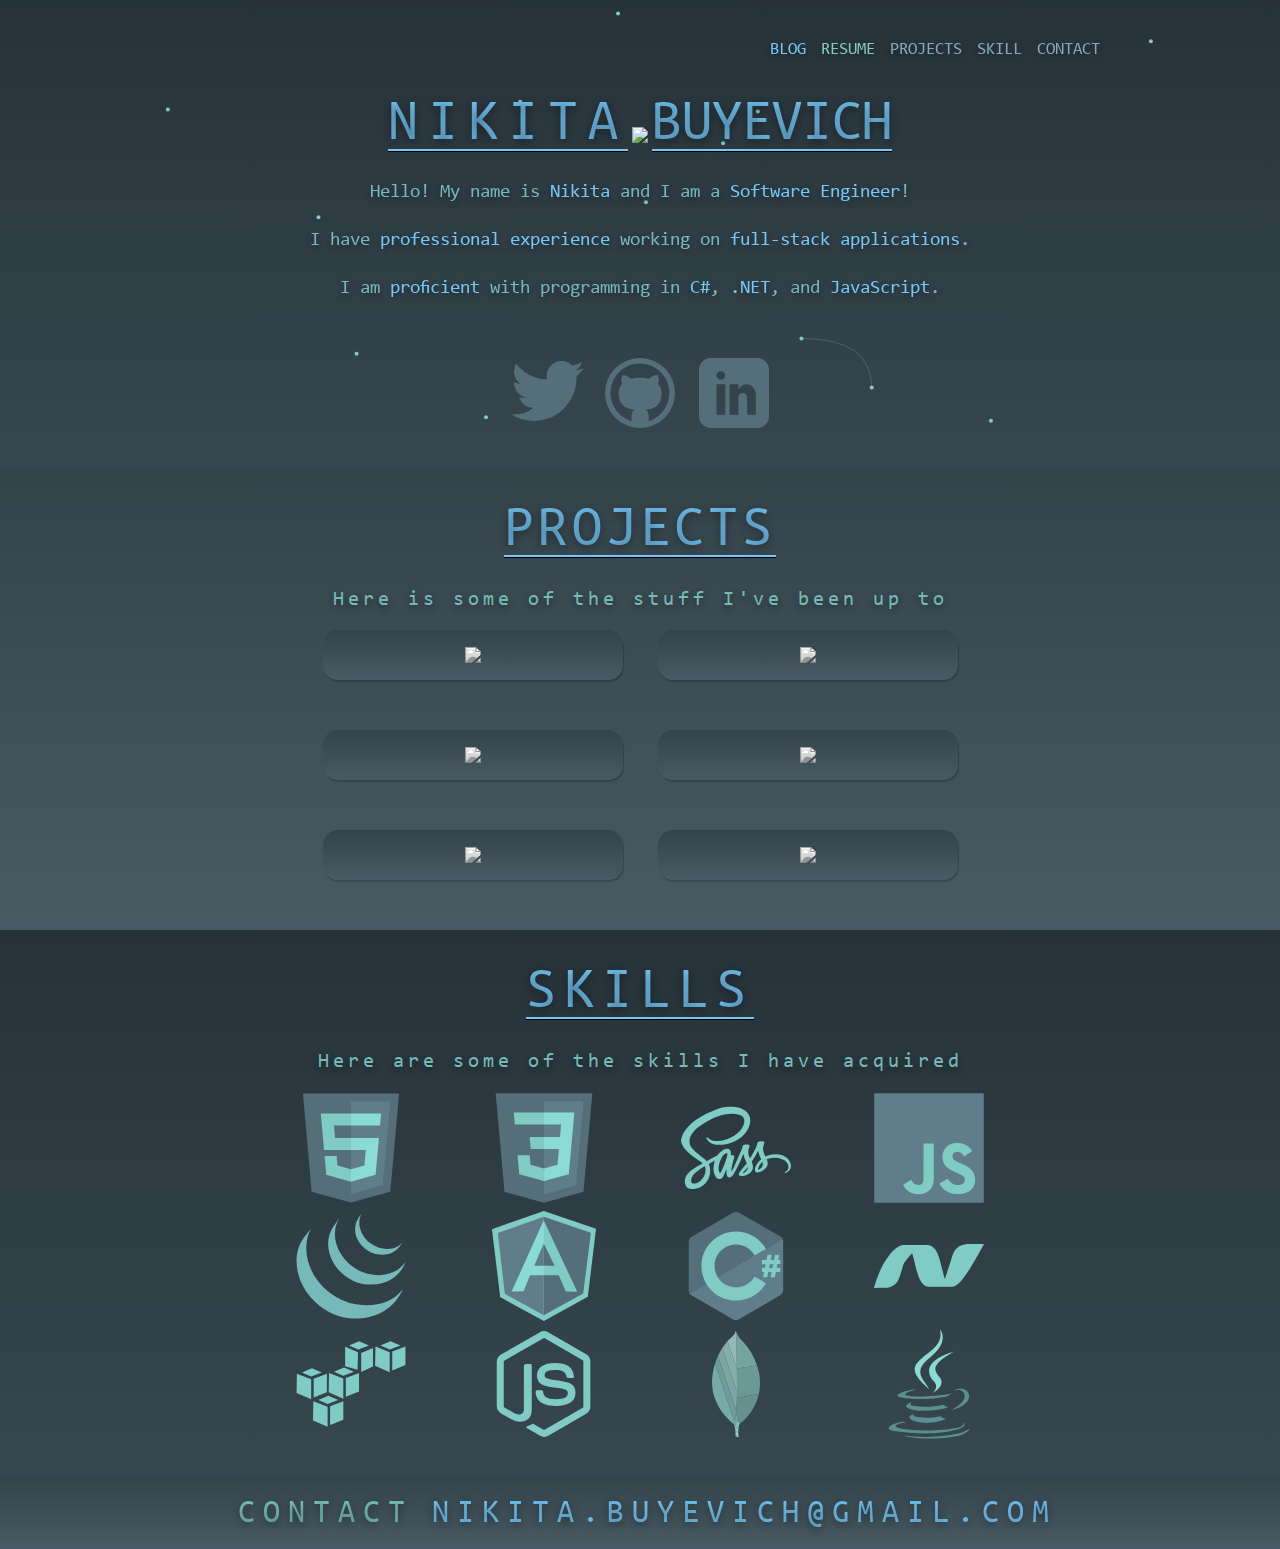
==== commit ddcd7957: "Update 2016-12-05T09:24:10.008Z" ====
--- a/index.html
+++ b/index.html
@@ -1,3 +1,3 @@
-<!doctype html><html ng-app="nikitabuyevichCom"><head><meta charset="utf-8"><title>The Personal Website of Nikita Buyevich</title><base href="/"><meta name="description" content="Blog and Portfolio of Software Developer - Nikita Buyevich."><meta name="HandheldFriendly" content="true"><meta name="viewport" content="width=device-width, initial-scale=1.0, maximum-scale=1.0, user-scalable=no"><link rel="stylesheet" href="styles/vendor-c2769e81fe.css"><link rel="stylesheet" href="styles/app-597bd3dca7.css"><script type="text/javascript">var host="nikitabuyevich.com";host==window.location.host&&"https:"!=window.location.protocol&&(window.location.protocol="https");</script></head><body><!--[if lt IE 10]>
+<!doctype html><html ng-app="nikitabuyevichCom"><head><meta charset="utf-8"><title>The Personal Website of Nikita Buyevich</title><base href="/"><meta name="description" content="Blog and Portfolio of Software Developer - Nikita Buyevich."><meta name="HandheldFriendly" content="true"><meta name="viewport" content="width=device-width, initial-scale=1.0, maximum-scale=1.0, user-scalable=no"><link rel="stylesheet" href="styles/vendor-c2769e81fe.css"><link rel="stylesheet" href="styles/app-f92102e49a.css"><script type="text/javascript">var host="nikitabuyevich.com";host==window.location.host&&"https:"!=window.location.protocol&&(window.location.protocol="https");</script></head><body><!--[if lt IE 10]>
  <p class="browsehappy">You are using an <strong>outdated</strong> browser. Please <a href="http://browsehappy.com/">upgrade your browser</a> to improve your experience.</p>
- <![endif]--><div ui-view=""></div><script src="scripts/vendor-d393a04f7b.js"></script><script src="scripts/app-a901f0bdda.js"></script><script>(function(i,s,o,g,r,a,m){i['GoogleAnalyticsObject']=r;i[r]=i[r]||function(){(i[r].q=i[r].q||[]).push(arguments)},i[r].l=1*new Date();a=s.createElement(o),m=s.getElementsByTagName(o)[0];a.async=1;a.src=g;m.parentNode.insertBefore(a,m)})(window,document,'script','//www.google-analytics.com/analytics.js','ga');ga('create', 'UA-73380511-1', 'auto');ga('send', 'pageview');</script><script type="application/ld+json">{ "@context": "http://schema.org", "@type": "Person", "address": { "@type": "PostalAddress", "addressLocality": "Northbrook", "addressRegion": "IL", "postalCode": "60062" }, "name": "Nikita Buyevich", "givenName": "Nikita", "familyName": "Buyevich", "gender": "Male", "description": "Blog and Portfolio of Software Developer - Nikita Buyevich.", "email": "mailto:me@nikitabuyevich.com", "image": "https://lh3.googleusercontent.com/[base64]s256-no", "jobTitle": "Software Developer", "url": "https://nikitabuyevich.com" }</script></body></html>+ <![endif]--><div ui-view=""></div><script src="scripts/vendor-4691351663.js"></script><script src="scripts/app-2648d20f60.js"></script><script>(function(i,s,o,g,r,a,m){i['GoogleAnalyticsObject']=r;i[r]=i[r]||function(){(i[r].q=i[r].q||[]).push(arguments)},i[r].l=1*new Date();a=s.createElement(o),m=s.getElementsByTagName(o)[0];a.async=1;a.src=g;m.parentNode.insertBefore(a,m)})(window,document,'script','//www.google-analytics.com/analytics.js','ga');ga('create', 'UA-73380511-1', 'auto');ga('send', 'pageview');</script><script type="application/ld+json">{ "@context": "http://schema.org", "@type": "Person", "address": { "@type": "PostalAddress", "addressLocality": "Northbrook", "addressRegion": "IL", "postalCode": "60062" }, "name": "Nikita Buyevich", "givenName": "Nikita", "familyName": "Buyevich", "gender": "Male", "description": "Blog and Portfolio of Software Developer - Nikita Buyevich.", "email": "mailto:me@nikitabuyevich.com", "image": "https://lh3.googleusercontent.com/[base64]s256-no", "jobTitle": "Software Developer", "url": "https://nikitabuyevich.com" }</script></body></html>--- a/styles/app-f92102e49a.css
+++ b/styles/app-f92102e49a.css
@@ -0,0 +1,6 @@
+@charset "UTF-8";.label,sub,sup{vertical-align:baseline}hr,img{border:0}body,figure{margin:0}.btn-group>.btn-group,.btn-toolbar .btn,.btn-toolbar .btn-group,.btn-toolbar .input-group,.col-xs-1,.col-xs-10,.col-xs-11,.col-xs-12,.col-xs-2,.col-xs-3,.col-xs-4,.col-xs-5,.col-xs-6,.col-xs-7,.col-xs-8,.col-xs-9,.dropdown-menu{float:left}.img-responsive,.img-thumbnail,.table,label{max-width:100%}.btn,.svg-container{-webkit-user-select:none;-moz-user-select:none}.navbar-fixed-bottom .navbar-collapse,.navbar-fixed-top .navbar-collapse,.pre-scrollable{max-height:340px}@font-face{font-family:Consolas-fnt;src:url(../app/public/fonts/Consolas.ttf) format("truetype")}@font-face{font-family:UbuntuMono-fnt;src:url(../app/public/fonts/UbuntuMono.ttf) format("truetype")}/*!
+ * Bootstrap v3.3.7 (http://getbootstrap.com)
+ * Copyright 2011-2016 Twitter, Inc.
+ * Licensed under MIT (https://github.com/twbs/bootstrap/blob/master/LICENSE)
+ *//*! normalize.css v3.0.3 | MIT License | github.com/necolas/normalize.css */html{font-family:sans-serif;-ms-text-size-adjust:100%;-webkit-text-size-adjust:100%}article,aside,details,figcaption,figure,footer,header,hgroup,main,menu,nav,section,summary{display:block}audio,canvas,progress,video{display:inline-block;vertical-align:baseline}audio:not([controls]){display:none;height:0}[hidden],template{display:none}a{background-color:transparent}a:active,a:hover{outline:0}b,optgroup,strong{font-weight:700}dfn{font-style:italic}h1{margin:.67em 0}mark{background:#ff0;color:#000}sub,sup{font-size:75%;line-height:0;position:relative}sup{top:-.5em}sub{bottom:-.25em}img{vertical-align:middle}svg:not(:root){overflow:hidden}hr{box-sizing:content-box;height:0}pre,textarea{overflow:auto}code,kbd,pre,samp{font-size:1em}button,input,optgroup,select,textarea{color:inherit;font:inherit;margin:0}button{overflow:visible}button,select{text-transform:none}button,html input[type=button],input[type=reset],input[type=submit]{-webkit-appearance:button;cursor:pointer}button[disabled],html input[disabled]{cursor:default}button::-moz-focus-inner,input::-moz-focus-inner{border:0;padding:0}input[type=checkbox],input[type=radio]{box-sizing:border-box;padding:0}input[type=number]::-webkit-inner-spin-button,input[type=number]::-webkit-outer-spin-button{height:auto}input[type=search]::-webkit-search-cancel-button,input[type=search]::-webkit-search-decoration{-webkit-appearance:none}table{border-collapse:collapse;border-spacing:0}td,th{padding:0}/*! Source: https://github.com/h5bp/html5-boilerplate/blob/master/src/css/main.css */@media print{blockquote,img,pre,tr{page-break-inside:avoid}*,:after,:before{background:0 0!important;color:#000!important;box-shadow:none!important;text-shadow:none!important}a,a:visited{text-decoration:underline}a[href]:after{content:" (" attr(href) ")"}abbr[title]:after{content:" (" attr(title) ")"}a[href^="#"]:after,a[href^="javascript:"]:after{content:""}blockquote,pre{border:1px solid #999}thead{display:table-header-group}img{max-width:100%!important}h2,h3,p{orphans:3;widows:3}h2,h3{page-break-after:avoid}.navbar{display:none}.btn>.caret,.dropup>.btn>.caret{border-top-color:#000!important}.label{border:1px solid #000}.table{border-collapse:collapse!important}.table td,.table th{background-color:#fff!important}.table-bordered td,.table-bordered th{border:1px solid #ddd!important}}.btn,.btn-danger.active,.btn-danger:active,.btn-default.active,.btn-default:active,.btn-info.active,.btn-info:active,.btn-primary.active,.btn-primary:active,.btn-warning.active,.btn-warning:active,.btn.active,.btn:active,.dropdown-menu>.disabled>a:focus,.dropdown-menu>.disabled>a:hover,.form-control,.navbar-toggle,.open>.btn-danger.dropdown-toggle,.open>.btn-default.dropdown-toggle,.open>.btn-info.dropdown-toggle,.open>.btn-primary.dropdown-toggle,.open>.btn-warning.dropdown-toggle{background-image:none}.img-thumbnail,body{background-color:#fff}@font-face{font-family:'Glyphicons Halflings';src:url(../fonts/glyphicons-halflings-regular.eot);src:url(../fonts/glyphicons-halflings-regular.eot?#iefix) format("embedded-opentype"),url(../fonts/glyphicons-halflings-regular.woff2) format("woff2"),url(../fonts/glyphicons-halflings-regular.woff) format("woff"),url(../fonts/glyphicons-halflings-regular.ttf) format("truetype"),url(../fonts/glyphicons-halflings-regular.svg#glyphicons_halflingsregular) format("svg")}.glyphicon{position:relative;top:1px;display:inline-block;font-family:'Glyphicons Halflings';font-style:normal;font-weight:400;line-height:1;-webkit-font-smoothing:antialiased;-moz-osx-font-smoothing:grayscale}.glyphicon-asterisk:before{content:"\002a"}.glyphicon-plus:before{content:"\002b"}.glyphicon-eur:before,.glyphicon-euro:before{content:"\20ac"}.glyphicon-minus:before{content:"\2212"}.glyphicon-cloud:before{content:"\2601"}.glyphicon-envelope:before{content:"\2709"}.glyphicon-pencil:before{content:"\270f"}.glyphicon-glass:before{content:"\e001"}.glyphicon-music:before{content:"\e002"}.glyphicon-search:before{content:"\e003"}.glyphicon-heart:before{content:"\e005"}.glyphicon-star:before{content:"\e006"}.glyphicon-star-empty:before{content:"\e007"}.glyphicon-user:before{content:"\e008"}.glyphicon-film:before{content:"\e009"}.glyphicon-th-large:before{content:"\e010"}.glyphicon-th:before{content:"\e011"}.glyphicon-th-list:before{content:"\e012"}.glyphicon-ok:before{content:"\e013"}.glyphicon-remove:before{content:"\e014"}.glyphicon-zoom-in:before{content:"\e015"}.glyphicon-zoom-out:before{content:"\e016"}.glyphicon-off:before{content:"\e017"}.glyphicon-signal:before{content:"\e018"}.glyphicon-cog:before{content:"\e019"}.glyphicon-trash:before{content:"\e020"}.glyphicon-home:before{content:"\e021"}.glyphicon-file:before{content:"\e022"}.glyphicon-time:before{content:"\e023"}.glyphicon-road:before{content:"\e024"}.glyphicon-download-alt:before{content:"\e025"}.glyphicon-download:before{content:"\e026"}.glyphicon-upload:before{content:"\e027"}.glyphicon-inbox:before{content:"\e028"}.glyphicon-play-circle:before{content:"\e029"}.glyphicon-repeat:before{content:"\e030"}.glyphicon-refresh:before{content:"\e031"}.glyphicon-list-alt:before{content:"\e032"}.glyphicon-lock:before{content:"\e033"}.glyphicon-flag:before{content:"\e034"}.glyphicon-headphones:before{content:"\e035"}.glyphicon-volume-off:before{content:"\e036"}.glyphicon-volume-down:before{content:"\e037"}.glyphicon-volume-up:before{content:"\e038"}.glyphicon-qrcode:before{content:"\e039"}.glyphicon-barcode:before{content:"\e040"}.glyphicon-tag:before{content:"\e041"}.glyphicon-tags:before{content:"\e042"}.glyphicon-book:before{content:"\e043"}.glyphicon-bookmark:before{content:"\e044"}.glyphicon-print:before{content:"\e045"}.glyphicon-camera:before{content:"\e046"}.glyphicon-font:before{content:"\e047"}.glyphicon-bold:before{content:"\e048"}.glyphicon-italic:before{content:"\e049"}.glyphicon-text-height:before{content:"\e050"}.glyphicon-text-width:before{content:"\e051"}.glyphicon-align-left:before{content:"\e052"}.glyphicon-align-center:before{content:"\e053"}.glyphicon-align-right:before{content:"\e054"}.glyphicon-align-justify:before{content:"\e055"}.glyphicon-list:before{content:"\e056"}.glyphicon-indent-left:before{content:"\e057"}.glyphicon-indent-right:before{content:"\e058"}.glyphicon-facetime-video:before{content:"\e059"}.glyphicon-picture:before{content:"\e060"}.glyphicon-map-marker:before{content:"\e062"}.glyphicon-adjust:before{content:"\e063"}.glyphicon-tint:before{content:"\e064"}.glyphicon-edit:before{content:"\e065"}.glyphicon-share:before{content:"\e066"}.glyphicon-check:before{content:"\e067"}.glyphicon-move:before{content:"\e068"}.glyphicon-step-backward:before{content:"\e069"}.glyphicon-fast-backward:before{content:"\e070"}.glyphicon-backward:before{content:"\e071"}.glyphicon-play:before{content:"\e072"}.glyphicon-pause:before{content:"\e073"}.glyphicon-stop:before{content:"\e074"}.glyphicon-forward:before{content:"\e075"}.glyphicon-fast-forward:before{content:"\e076"}.glyphicon-step-forward:before{content:"\e077"}.glyphicon-eject:before{content:"\e078"}.glyphicon-chevron-left:before{content:"\e079"}.glyphicon-chevron-right:before{content:"\e080"}.glyphicon-plus-sign:before{content:"\e081"}.glyphicon-minus-sign:before{content:"\e082"}.glyphicon-remove-sign:before{content:"\e083"}.glyphicon-ok-sign:before{content:"\e084"}.glyphicon-question-sign:before{content:"\e085"}.glyphicon-info-sign:before{content:"\e086"}.glyphicon-screenshot:before{content:"\e087"}.glyphicon-remove-circle:before{content:"\e088"}.glyphicon-ok-circle:before{content:"\e089"}.glyphicon-ban-circle:before{content:"\e090"}.glyphicon-arrow-left:before{content:"\e091"}.glyphicon-arrow-right:before{content:"\e092"}.glyphicon-arrow-up:before{content:"\e093"}.glyphicon-arrow-down:before{content:"\e094"}.glyphicon-share-alt:before{content:"\e095"}.glyphicon-resize-full:before{content:"\e096"}.glyphicon-resize-small:before{content:"\e097"}.glyphicon-exclamation-sign:before{content:"\e101"}.glyphicon-gift:before{content:"\e102"}.glyphicon-leaf:before{content:"\e103"}.glyphicon-fire:before{content:"\e104"}.glyphicon-eye-open:before{content:"\e105"}.glyphicon-eye-close:before{content:"\e106"}.glyphicon-warning-sign:before{content:"\e107"}.glyphicon-plane:before{content:"\e108"}.glyphicon-calendar:before{content:"\e109"}.glyphicon-random:before{content:"\e110"}.glyphicon-comment:before{content:"\e111"}.glyphicon-magnet:before{content:"\e112"}.glyphicon-chevron-up:before{content:"\e113"}.glyphicon-chevron-down:before{content:"\e114"}.glyphicon-retweet:before{content:"\e115"}.glyphicon-shopping-cart:before{content:"\e116"}.glyphicon-folder-close:before{content:"\e117"}.glyphicon-folder-open:before{content:"\e118"}.glyphicon-resize-vertical:before{content:"\e119"}.glyphicon-resize-horizontal:before{content:"\e120"}.glyphicon-hdd:before{content:"\e121"}.glyphicon-bullhorn:before{content:"\e122"}.glyphicon-bell:before{content:"\e123"}.glyphicon-certificate:before{content:"\e124"}.glyphicon-thumbs-up:before{content:"\e125"}.glyphicon-thumbs-down:before{content:"\e126"}.glyphicon-hand-right:before{content:"\e127"}.glyphicon-hand-left:before{content:"\e128"}.glyphicon-hand-up:before{content:"\e129"}.glyphicon-hand-down:before{content:"\e130"}.glyphicon-circle-arrow-right:before{content:"\e131"}.glyphicon-circle-arrow-left:before{content:"\e132"}.glyphicon-circle-arrow-up:before{content:"\e133"}.glyphicon-circle-arrow-down:before{content:"\e134"}.glyphicon-globe:before{content:"\e135"}.glyphicon-wrench:before{content:"\e136"}.glyphicon-tasks:before{content:"\e137"}.glyphicon-filter:before{content:"\e138"}.glyphicon-briefcase:before{content:"\e139"}.glyphicon-fullscreen:before{content:"\e140"}.glyphicon-dashboard:before{content:"\e141"}.glyphicon-paperclip:before{content:"\e142"}.glyphicon-heart-empty:before{content:"\e143"}.glyphicon-link:before{content:"\e144"}.glyphicon-phone:before{content:"\e145"}.glyphicon-pushpin:before{content:"\e146"}.glyphicon-usd:before{content:"\e148"}.glyphicon-gbp:before{content:"\e149"}.glyphicon-sort:before{content:"\e150"}.glyphicon-sort-by-alphabet:before{content:"\e151"}.glyphicon-sort-by-alphabet-alt:before{content:"\e152"}.glyphicon-sort-by-order:before{content:"\e153"}.glyphicon-sort-by-order-alt:before{content:"\e154"}.glyphicon-sort-by-attributes:before{content:"\e155"}.glyphicon-sort-by-attributes-alt:before{content:"\e156"}.glyphicon-unchecked:before{content:"\e157"}.glyphicon-expand:before{content:"\e158"}.glyphicon-collapse-down:before{content:"\e159"}.glyphicon-collapse-up:before{content:"\e160"}.glyphicon-log-in:before{content:"\e161"}.glyphicon-flash:before{content:"\e162"}.glyphicon-log-out:before{content:"\e163"}.glyphicon-new-window:before{content:"\e164"}.glyphicon-record:before{content:"\e165"}.glyphicon-save:before{content:"\e166"}.glyphicon-open:before{content:"\e167"}.glyphicon-saved:before{content:"\e168"}.glyphicon-import:before{content:"\e169"}.glyphicon-export:before{content:"\e170"}.glyphicon-send:before{content:"\e171"}.glyphicon-floppy-disk:before{content:"\e172"}.glyphicon-floppy-saved:before{content:"\e173"}.glyphicon-floppy-remove:before{content:"\e174"}.glyphicon-floppy-save:before{content:"\e175"}.glyphicon-floppy-open:before{content:"\e176"}.glyphicon-credit-card:before{content:"\e177"}.glyphicon-transfer:before{content:"\e178"}.glyphicon-cutlery:before{content:"\e179"}.glyphicon-header:before{content:"\e180"}.glyphicon-compressed:before{content:"\e181"}.glyphicon-earphone:before{content:"\e182"}.glyphicon-phone-alt:before{content:"\e183"}.glyphicon-tower:before{content:"\e184"}.glyphicon-stats:before{content:"\e185"}.glyphicon-sd-video:before{content:"\e186"}.glyphicon-hd-video:before{content:"\e187"}.glyphicon-subtitles:before{content:"\e188"}.glyphicon-sound-stereo:before{content:"\e189"}.glyphicon-sound-dolby:before{content:"\e190"}.glyphicon-sound-5-1:before{content:"\e191"}.glyphicon-sound-6-1:before{content:"\e192"}.glyphicon-sound-7-1:before{content:"\e193"}.glyphicon-copyright-mark:before{content:"\e194"}.glyphicon-registration-mark:before{content:"\e195"}.glyphicon-cloud-download:before{content:"\e197"}.glyphicon-cloud-upload:before{content:"\e198"}.glyphicon-tree-conifer:before{content:"\e199"}.glyphicon-tree-deciduous:before{content:"\e200"}.glyphicon-cd:before{content:"\e201"}.glyphicon-save-file:before{content:"\e202"}.glyphicon-open-file:before{content:"\e203"}.glyphicon-level-up:before{content:"\e204"}.glyphicon-copy:before{content:"\e205"}.glyphicon-paste:before{content:"\e206"}.glyphicon-alert:before{content:"\e209"}.glyphicon-equalizer:before{content:"\e210"}.glyphicon-king:before{content:"\e211"}.glyphicon-queen:before{content:"\e212"}.glyphicon-pawn:before{content:"\e213"}.glyphicon-bishop:before{content:"\e214"}.glyphicon-knight:before{content:"\e215"}.glyphicon-baby-formula:before{content:"\e216"}.glyphicon-tent:before{content:"\26fa"}.glyphicon-blackboard:before{content:"\e218"}.glyphicon-bed:before{content:"\e219"}.glyphicon-apple:before{content:"\f8ff"}.glyphicon-erase:before{content:"\e221"}.glyphicon-hourglass:before{content:"\231b"}.glyphicon-lamp:before{content:"\e223"}.glyphicon-duplicate:before{content:"\e224"}.glyphicon-piggy-bank:before{content:"\e225"}.glyphicon-scissors:before{content:"\e226"}.glyphicon-bitcoin:before,.glyphicon-btc:before,.glyphicon-xbt:before{content:"\e227"}.glyphicon-jpy:before,.glyphicon-yen:before{content:"\00a5"}.glyphicon-rub:before,.glyphicon-ruble:before{content:"\20bd"}.glyphicon-scale:before{content:"\e230"}.glyphicon-ice-lolly:before{content:"\e231"}.glyphicon-ice-lolly-tasted:before{content:"\e232"}.glyphicon-education:before{content:"\e233"}.glyphicon-option-horizontal:before{content:"\e234"}.glyphicon-option-vertical:before{content:"\e235"}.glyphicon-menu-hamburger:before{content:"\e236"}.glyphicon-modal-window:before{content:"\e237"}.glyphicon-oil:before{content:"\e238"}.glyphicon-grain:before{content:"\e239"}.glyphicon-sunglasses:before{content:"\e240"}.glyphicon-text-size:before{content:"\e241"}.glyphicon-text-color:before{content:"\e242"}.glyphicon-text-background:before{content:"\e243"}.glyphicon-object-align-top:before{content:"\e244"}.glyphicon-object-align-bottom:before{content:"\e245"}.glyphicon-object-align-horizontal:before{content:"\e246"}.glyphicon-object-align-left:before{content:"\e247"}.glyphicon-object-align-vertical:before{content:"\e248"}.glyphicon-object-align-right:before{content:"\e249"}.glyphicon-triangle-right:before{content:"\e250"}.glyphicon-triangle-left:before{content:"\e251"}.glyphicon-triangle-bottom:before{content:"\e252"}.glyphicon-triangle-top:before{content:"\e253"}.glyphicon-console:before{content:"\e254"}.glyphicon-superscript:before{content:"\e255"}.glyphicon-subscript:before{content:"\e256"}.glyphicon-menu-left:before{content:"\e257"}.glyphicon-menu-right:before{content:"\e258"}.glyphicon-menu-down:before{content:"\e259"}.glyphicon-menu-up:before{content:"\e260"}*,:after,:before{box-sizing:border-box}html{font-size:10px;-webkit-tap-highlight-color:transparent}body{font-family:"Helvetica Neue",Helvetica,Arial,sans-serif;font-size:14px;line-height:1.42857;color:#333}button,input,select,textarea{font-family:inherit;font-size:inherit;line-height:inherit}a{color:#337ab7;text-decoration:none}a:focus,a:hover{color:#23527c;text-decoration:underline}a:focus{outline:-webkit-focus-ring-color auto 5px;outline-offset:-2px}.img-responsive{display:block;height:auto}.img-rounded{border-radius:6px}.img-thumbnail{padding:4px;line-height:1.42857;border:1px solid #ddd;border-radius:4px;-webkit-transition:all .2s ease-in-out;transition:all .2s ease-in-out;display:inline-block;height:auto}.img-circle{border-radius:50%}hr{margin-top:20px;margin-bottom:20px;border-top:1px solid #eee}.sr-only{position:absolute;width:1px;height:1px;margin:-1px;padding:0;overflow:hidden;clip:rect(0,0,0,0);border:0}.sr-only-focusable:active,.sr-only-focusable:focus{position:static;width:auto;height:auto;margin:0;overflow:visible;clip:auto}[role=button]{cursor:pointer}.h1,.h2,.h3,.h4,.h5,.h6,h1,h2,h3,h4,h5,h6{font-family:inherit;font-weight:500;line-height:1.1;color:inherit}.h1 .small,.h1 small,.h2 .small,.h2 small,.h3 .small,.h3 small,.h4 .small,.h4 small,.h5 .small,.h5 small,.h6 .small,.h6 small,h1 .small,h1 small,h2 .small,h2 small,h3 .small,h3 small,h4 .small,h4 small,h5 .small,h5 small,h6 .small,h6 small{font-weight:400;line-height:1;color:#777}.h1,.h2,.h3,h1,h2,h3{margin-top:20px;margin-bottom:10px}.h1 .small,.h1 small,.h2 .small,.h2 small,.h3 .small,.h3 small,h1 .small,h1 small,h2 .small,h2 small,h3 .small,h3 small{font-size:65%}.h4,.h5,.h6,h4,h5,h6{margin-top:10px;margin-bottom:10px}.h4 .small,.h4 small,.h5 .small,.h5 small,.h6 .small,.h6 small,h4 .small,h4 small,h5 .small,h5 small,h6 .small,h6 small{font-size:75%}.h1,h1{font-size:36px}.h2,h2{font-size:30px}.h3,h3{font-size:24px}.h4,h4{font-size:18px}.h5,h5{font-size:14px}.h6,h6{font-size:12px}p{margin:0 0 10px}.lead{margin-bottom:20px;font-size:16px;font-weight:300;line-height:1.4}dt,kbd kbd,label{font-weight:700}@media (min-width:768px){.lead{font-size:21px}}.small,small{font-size:85%}.mark,mark{background-color:#fcf8e3;padding:.2em}.list-inline,.list-unstyled{padding-left:0;list-style:none}.text-left{text-align:left}.text-right{text-align:right}.text-center{text-align:center}.text-justify{text-align:justify}.text-nowrap{white-space:nowrap}.text-lowercase{text-transform:lowercase}.initialism,.text-uppercase{text-transform:uppercase}.text-capitalize{text-transform:capitalize}.text-muted{color:#777}.text-primary{color:#337ab7}a.text-primary:focus,a.text-primary:hover{color:#286090}.text-success{color:#3c763d}a.text-success:focus,a.text-success:hover{color:#2b542c}.text-info{color:#31708f}a.text-info:focus,a.text-info:hover{color:#245269}.text-warning{color:#8a6d3b}a.text-warning:focus,a.text-warning:hover{color:#66512c}.text-danger{color:#a94442}a.text-danger:focus,a.text-danger:hover{color:#843534}.bg-primary{color:#fff;background-color:#337ab7}a.bg-primary:focus,a.bg-primary:hover{background-color:#286090}.bg-success{background-color:#dff0d8}a.bg-success:focus,a.bg-success:hover{background-color:#c1e2b3}.bg-info{background-color:#d9edf7}a.bg-info:focus,a.bg-info:hover{background-color:#afd9ee}.bg-warning{background-color:#fcf8e3}a.bg-warning:focus,a.bg-warning:hover{background-color:#f7ecb5}.bg-danger{background-color:#f2dede}a.bg-danger:focus,a.bg-danger:hover{background-color:#e4b9b9}pre code,table{background-color:transparent}.page-header{padding-bottom:9px;margin:40px 0 20px;border-bottom:1px solid #eee}dl,ol,ul{margin-top:0}blockquote ol:last-child,blockquote p:last-child,blockquote ul:last-child,ol ol,ol ul,ul ol,ul ul{margin-bottom:0}address,dl{margin-bottom:20px}ol,ul{margin-bottom:10px}.list-inline{margin-left:-5px}.list-inline>li{display:inline-block;padding-left:5px;padding-right:5px}dd,dt{line-height:1.42857}dd{margin-left:0}.dl-horizontal dd:after,.dl-horizontal dd:before{content:" ";display:table}.dl-horizontal dd:after{clear:both}@media (min-width:768px){.dl-horizontal dt{float:left;width:160px;clear:left;text-align:right;overflow:hidden;text-overflow:ellipsis;white-space:nowrap}.dl-horizontal dd{margin-left:180px}.container,.projects-container,.svg-container{width:750px}}.btn-group-vertical>.btn-group:after,.btn-toolbar:after,.clearfix:after,.container-fluid:after,.container:after,.dropdown-menu>li>a,.form-horizontal .form-group:after,.modal-footer:after,.modal-header:after,.navbar-collapse:after,.navbar-header:after,.navbar:after,.pager:after,.panel-body:after,.projects-container:after,.row:after,.svg-container:after{clear:both}abbr[data-original-title],abbr[title]{cursor:help;border-bottom:1px dotted #777}.initialism{font-size:90%}blockquote{padding:10px 20px;margin:0 0 20px;font-size:17.5px;border-left:5px solid #eee}blockquote .small,blockquote footer,blockquote small{display:block;font-size:80%;line-height:1.42857;color:#777}legend,pre{color:#333}blockquote .small:before,blockquote footer:before,blockquote small:before{content:'\2014 \00A0'}.blockquote-reverse,blockquote.pull-right{padding-right:15px;padding-left:0;border-right:5px solid #eee;border-left:0;text-align:right}code,kbd{padding:2px 4px;font-size:90%}caption,th{text-align:left}.blockquote-reverse .small:before,.blockquote-reverse footer:before,.blockquote-reverse small:before,blockquote.pull-right .small:before,blockquote.pull-right footer:before,blockquote.pull-right small:before{content:''}.blockquote-reverse .small:after,.blockquote-reverse footer:after,.blockquote-reverse small:after,blockquote.pull-right .small:after,blockquote.pull-right footer:after,blockquote.pull-right small:after{content:'\00A0 \2014'}address{font-style:normal;line-height:1.42857}code,kbd,pre,samp{font-family:Menlo,Monaco,Consolas,"Courier New",monospace}code{color:#c7254e;background-color:#f9f2f4;border-radius:4px}kbd{color:#fff;background-color:#333;border-radius:3px;box-shadow:inset 0 -1px 0 rgba(0,0,0,.25)}kbd kbd{padding:0;font-size:100%;box-shadow:none}pre{display:block;padding:9.5px;margin:0 0 10px;font-size:13px;line-height:1.42857;word-break:break-all;word-wrap:break-word;background-color:#f5f5f5;border:1px solid #ccc;border-radius:4px}.container-fluid:after,.container-fluid:before,.container:after,.container:before,.projects-container:after,.projects-container:before,.row:after,.row:before,.svg-container:after,.svg-container:before{display:table;content:" "}.container,.container-fluid,.projects-container,.svg-container{margin-right:auto;margin-left:auto;padding-left:15px;padding-right:15px}pre code{padding:0;font-size:inherit;color:inherit;white-space:pre-wrap;border-radius:0}.pre-scrollable{overflow-y:scroll}@media (min-width:992px){.container,.projects-container,.svg-container{width:970px}}@media (min-width:1200px){.container,.projects-container,.svg-container{width:1170px}}.row{margin-left:-15px;margin-right:-15px}.col-lg-1,.col-lg-10,.col-lg-11,.col-lg-12,.col-lg-2,.col-lg-3,.col-lg-4,.col-lg-5,.col-lg-6,.col-lg-7,.col-lg-8,.col-lg-9,.col-md-1,.col-md-10,.col-md-11,.col-md-12,.col-md-2,.col-md-3,.col-md-4,.col-md-5,.col-md-6,.col-md-7,.col-md-8,.col-md-9,.col-sm-1,.col-sm-10,.col-sm-11,.col-sm-12,.col-sm-2,.col-sm-3,.col-sm-4,.col-sm-5,.col-sm-6,.col-sm-7,.col-sm-8,.col-sm-9,.col-xs-1,.col-xs-10,.col-xs-11,.col-xs-12,.col-xs-2,.col-xs-3,.col-xs-4,.col-xs-5,.col-xs-6,.col-xs-7,.col-xs-8,.col-xs-9{position:relative;min-height:1px;padding-left:15px;padding-right:15px}.col-xs-1{width:8.33333%}.col-xs-2{width:16.66667%}.col-xs-3{width:25%}.col-xs-4{width:33.33333%}.col-xs-5{width:41.66667%}.col-xs-6{width:50%}.col-xs-7{width:58.33333%}.col-xs-8{width:66.66667%}.col-xs-9{width:75%}.col-xs-10{width:83.33333%}.col-xs-11{width:91.66667%}.col-xs-12{width:100%}.col-xs-pull-0{right:auto}.col-xs-pull-1{right:8.33333%}.col-xs-pull-2{right:16.66667%}.col-xs-pull-3{right:25%}.col-xs-pull-4{right:33.33333%}.col-xs-pull-5{right:41.66667%}.col-xs-pull-6{right:50%}.col-xs-pull-7{right:58.33333%}.col-xs-pull-8{right:66.66667%}.col-xs-pull-9{right:75%}.col-xs-pull-10{right:83.33333%}.col-xs-pull-11{right:91.66667%}.col-xs-pull-12{right:100%}.col-xs-push-0{left:auto}.col-xs-push-1{left:8.33333%}.col-xs-push-2{left:16.66667%}.col-xs-push-3{left:25%}.col-xs-push-4{left:33.33333%}.col-xs-push-5{left:41.66667%}.col-xs-push-6{left:50%}.col-xs-push-7{left:58.33333%}.col-xs-push-8{left:66.66667%}.col-xs-push-9{left:75%}.col-xs-push-10{left:83.33333%}.col-xs-push-11{left:91.66667%}.col-xs-push-12{left:100%}.col-xs-offset-0{margin-left:0}.col-xs-offset-1{margin-left:8.33333%}.col-xs-offset-2{margin-left:16.66667%}.col-xs-offset-3{margin-left:25%}.col-xs-offset-4{margin-left:33.33333%}.col-xs-offset-5{margin-left:41.66667%}.col-xs-offset-6{margin-left:50%}.col-xs-offset-7{margin-left:58.33333%}.col-xs-offset-8{margin-left:66.66667%}.col-xs-offset-9{margin-left:75%}.col-xs-offset-10{margin-left:83.33333%}.col-xs-offset-11{margin-left:91.66667%}.col-xs-offset-12{margin-left:100%}@media (min-width:768px){.col-sm-1,.col-sm-10,.col-sm-11,.col-sm-12,.col-sm-2,.col-sm-3,.col-sm-4,.col-sm-5,.col-sm-6,.col-sm-7,.col-sm-8,.col-sm-9{float:left}.col-sm-1{width:8.33333%}.col-sm-2{width:16.66667%}.col-sm-3{width:25%}.col-sm-4{width:33.33333%}.col-sm-5{width:41.66667%}.col-sm-6{width:50%}.col-sm-7{width:58.33333%}.col-sm-8{width:66.66667%}.col-sm-9{width:75%}.col-sm-10{width:83.33333%}.col-sm-11{width:91.66667%}.col-sm-12{width:100%}.col-sm-pull-0{right:auto}.col-sm-pull-1{right:8.33333%}.col-sm-pull-2{right:16.66667%}.col-sm-pull-3{right:25%}.col-sm-pull-4{right:33.33333%}.col-sm-pull-5{right:41.66667%}.col-sm-pull-6{right:50%}.col-sm-pull-7{right:58.33333%}.col-sm-pull-8{right:66.66667%}.col-sm-pull-9{right:75%}.col-sm-pull-10{right:83.33333%}.col-sm-pull-11{right:91.66667%}.col-sm-pull-12{right:100%}.col-sm-push-0{left:auto}.col-sm-push-1{left:8.33333%}.col-sm-push-2{left:16.66667%}.col-sm-push-3{left:25%}.col-sm-push-4{left:33.33333%}.col-sm-push-5{left:41.66667%}.col-sm-push-6{left:50%}.col-sm-push-7{left:58.33333%}.col-sm-push-8{left:66.66667%}.col-sm-push-9{left:75%}.col-sm-push-10{left:83.33333%}.col-sm-push-11{left:91.66667%}.col-sm-push-12{left:100%}.col-sm-offset-0{margin-left:0}.col-sm-offset-1{margin-left:8.33333%}.col-sm-offset-2{margin-left:16.66667%}.col-sm-offset-3{margin-left:25%}.col-sm-offset-4{margin-left:33.33333%}.col-sm-offset-5{margin-left:41.66667%}.col-sm-offset-6{margin-left:50%}.col-sm-offset-7{margin-left:58.33333%}.col-sm-offset-8{margin-left:66.66667%}.col-sm-offset-9{margin-left:75%}.col-sm-offset-10{margin-left:83.33333%}.col-sm-offset-11{margin-left:91.66667%}.col-sm-offset-12{margin-left:100%}}@media (min-width:992px){.col-md-1,.col-md-10,.col-md-11,.col-md-12,.col-md-2,.col-md-3,.col-md-4,.col-md-5,.col-md-6,.col-md-7,.col-md-8,.col-md-9{float:left}.col-md-1{width:8.33333%}.col-md-2{width:16.66667%}.col-md-3{width:25%}.col-md-4{width:33.33333%}.col-md-5{width:41.66667%}.col-md-6{width:50%}.col-md-7{width:58.33333%}.col-md-8{width:66.66667%}.col-md-9{width:75%}.col-md-10{width:83.33333%}.col-md-11{width:91.66667%}.col-md-12{width:100%}.col-md-pull-0{right:auto}.col-md-pull-1{right:8.33333%}.col-md-pull-2{right:16.66667%}.col-md-pull-3{right:25%}.col-md-pull-4{right:33.33333%}.col-md-pull-5{right:41.66667%}.col-md-pull-6{right:50%}.col-md-pull-7{right:58.33333%}.col-md-pull-8{right:66.66667%}.col-md-pull-9{right:75%}.col-md-pull-10{right:83.33333%}.col-md-pull-11{right:91.66667%}.col-md-pull-12{right:100%}.col-md-push-0{left:auto}.col-md-push-1{left:8.33333%}.col-md-push-2{left:16.66667%}.col-md-push-3{left:25%}.col-md-push-4{left:33.33333%}.col-md-push-5{left:41.66667%}.col-md-push-6{left:50%}.col-md-push-7{left:58.33333%}.col-md-push-8{left:66.66667%}.col-md-push-9{left:75%}.col-md-push-10{left:83.33333%}.col-md-push-11{left:91.66667%}.col-md-push-12{left:100%}.col-md-offset-0{margin-left:0}.col-md-offset-1{margin-left:8.33333%}.col-md-offset-2{margin-left:16.66667%}.col-md-offset-3{margin-left:25%}.col-md-offset-4{margin-left:33.33333%}.col-md-offset-5{margin-left:41.66667%}.col-md-offset-6{margin-left:50%}.col-md-offset-7{margin-left:58.33333%}.col-md-offset-8{margin-left:66.66667%}.col-md-offset-9{margin-left:75%}.col-md-offset-10{margin-left:83.33333%}.col-md-offset-11{margin-left:91.66667%}.col-md-offset-12{margin-left:100%}}@media (min-width:1200px){.col-lg-1,.col-lg-10,.col-lg-11,.col-lg-12,.col-lg-2,.col-lg-3,.col-lg-4,.col-lg-5,.col-lg-6,.col-lg-7,.col-lg-8,.col-lg-9{float:left}.col-lg-1{width:8.33333%}.col-lg-2{width:16.66667%}.col-lg-3{width:25%}.col-lg-4{width:33.33333%}.col-lg-5{width:41.66667%}.col-lg-6{width:50%}.col-lg-7{width:58.33333%}.col-lg-8{width:66.66667%}.col-lg-9{width:75%}.col-lg-10{width:83.33333%}.col-lg-11{width:91.66667%}.col-lg-12{width:100%}.col-lg-pull-0{right:auto}.col-lg-pull-1{right:8.33333%}.col-lg-pull-2{right:16.66667%}.col-lg-pull-3{right:25%}.col-lg-pull-4{right:33.33333%}.col-lg-pull-5{right:41.66667%}.col-lg-pull-6{right:50%}.col-lg-pull-7{right:58.33333%}.col-lg-pull-8{right:66.66667%}.col-lg-pull-9{right:75%}.col-lg-pull-10{right:83.33333%}.col-lg-pull-11{right:91.66667%}.col-lg-pull-12{right:100%}.col-lg-push-0{left:auto}.col-lg-push-1{left:8.33333%}.col-lg-push-2{left:16.66667%}.col-lg-push-3{left:25%}.col-lg-push-4{left:33.33333%}.col-lg-push-5{left:41.66667%}.col-lg-push-6{left:50%}.col-lg-push-7{left:58.33333%}.col-lg-push-8{left:66.66667%}.col-lg-push-9{left:75%}.col-lg-push-10{left:83.33333%}.col-lg-push-11{left:91.66667%}.col-lg-push-12{left:100%}.col-lg-offset-0{margin-left:0}.col-lg-offset-1{margin-left:8.33333%}.col-lg-offset-2{margin-left:16.66667%}.col-lg-offset-3{margin-left:25%}.col-lg-offset-4{margin-left:33.33333%}.col-lg-offset-5{margin-left:41.66667%}.col-lg-offset-6{margin-left:50%}.col-lg-offset-7{margin-left:58.33333%}.col-lg-offset-8{margin-left:66.66667%}.col-lg-offset-9{margin-left:75%}.col-lg-offset-10{margin-left:83.33333%}.col-lg-offset-11{margin-left:91.66667%}.col-lg-offset-12{margin-left:100%}}caption{padding-top:8px;padding-bottom:8px;color:#777}.table{width:100%;margin-bottom:20px}.table>tbody>tr>td,.table>tbody>tr>th,.table>tfoot>tr>td,.table>tfoot>tr>th,.table>thead>tr>td,.table>thead>tr>th{padding:8px;line-height:1.42857;vertical-align:top;border-top:1px solid #ddd}.table>thead>tr>th{vertical-align:bottom;border-bottom:2px solid #ddd}.table>caption+thead>tr:first-child>td,.table>caption+thead>tr:first-child>th,.table>colgroup+thead>tr:first-child>td,.table>colgroup+thead>tr:first-child>th,.table>thead:first-child>tr:first-child>td,.table>thead:first-child>tr:first-child>th{border-top:0}.table>tbody+tbody{border-top:2px solid #ddd}.table .table{background-color:#fff}.table-condensed>tbody>tr>td,.table-condensed>tbody>tr>th,.table-condensed>tfoot>tr>td,.table-condensed>tfoot>tr>th,.table-condensed>thead>tr>td,.table-condensed>thead>tr>th{padding:5px}.table-bordered,.table-bordered>tbody>tr>td,.table-bordered>tbody>tr>th,.table-bordered>tfoot>tr>td,.table-bordered>tfoot>tr>th,.table-bordered>thead>tr>td,.table-bordered>thead>tr>th{border:1px solid #ddd}.table-bordered>thead>tr>td,.table-bordered>thead>tr>th{border-bottom-width:2px}.table-striped>tbody>tr:nth-of-type(odd){background-color:#f9f9f9}.table-hover>tbody>tr:hover,.table>tbody>tr.active>td,.table>tbody>tr.active>th,.table>tbody>tr>td.active,.table>tbody>tr>th.active,.table>tfoot>tr.active>td,.table>tfoot>tr.active>th,.table>tfoot>tr>td.active,.table>tfoot>tr>th.active,.table>thead>tr.active>td,.table>thead>tr.active>th,.table>thead>tr>td.active,.table>thead>tr>th.active{background-color:#f5f5f5}table col[class*=col-]{position:static;float:none;display:table-column}table td[class*=col-],table th[class*=col-]{position:static;float:none;display:table-cell}.table-hover>tbody>tr.active:hover>td,.table-hover>tbody>tr.active:hover>th,.table-hover>tbody>tr:hover>.active,.table-hover>tbody>tr>td.active:hover,.table-hover>tbody>tr>th.active:hover{background-color:#e8e8e8}.table>tbody>tr.success>td,.table>tbody>tr.success>th,.table>tbody>tr>td.success,.table>tbody>tr>th.success,.table>tfoot>tr.success>td,.table>tfoot>tr.success>th,.table>tfoot>tr>td.success,.table>tfoot>tr>th.success,.table>thead>tr.success>td,.table>thead>tr.success>th,.table>thead>tr>td.success,.table>thead>tr>th.success{background-color:#dff0d8}.table-hover>tbody>tr.success:hover>td,.table-hover>tbody>tr.success:hover>th,.table-hover>tbody>tr:hover>.success,.table-hover>tbody>tr>td.success:hover,.table-hover>tbody>tr>th.success:hover{background-color:#d0e9c6}.table>tbody>tr.info>td,.table>tbody>tr.info>th,.table>tbody>tr>td.info,.table>tbody>tr>th.info,.table>tfoot>tr.info>td,.table>tfoot>tr.info>th,.table>tfoot>tr>td.info,.table>tfoot>tr>th.info,.table>thead>tr.info>td,.table>thead>tr.info>th,.table>thead>tr>td.info,.table>thead>tr>th.info{background-color:#d9edf7}.table-hover>tbody>tr.info:hover>td,.table-hover>tbody>tr.info:hover>th,.table-hover>tbody>tr:hover>.info,.table-hover>tbody>tr>td.info:hover,.table-hover>tbody>tr>th.info:hover{background-color:#c4e3f3}.table>tbody>tr.warning>td,.table>tbody>tr.warning>th,.table>tbody>tr>td.warning,.table>tbody>tr>th.warning,.table>tfoot>tr.warning>td,.table>tfoot>tr.warning>th,.table>tfoot>tr>td.warning,.table>tfoot>tr>th.warning,.table>thead>tr.warning>td,.table>thead>tr.warning>th,.table>thead>tr>td.warning,.table>thead>tr>th.warning{background-color:#fcf8e3}.table-hover>tbody>tr.warning:hover>td,.table-hover>tbody>tr.warning:hover>th,.table-hover>tbody>tr:hover>.warning,.table-hover>tbody>tr>td.warning:hover,.table-hover>tbody>tr>th.warning:hover{background-color:#faf2cc}.table>tbody>tr.danger>td,.table>tbody>tr.danger>th,.table>tbody>tr>td.danger,.table>tbody>tr>th.danger,.table>tfoot>tr.danger>td,.table>tfoot>tr.danger>th,.table>tfoot>tr>td.danger,.table>tfoot>tr>th.danger,.table>thead>tr.danger>td,.table>thead>tr.danger>th,.table>thead>tr>td.danger,.table>thead>tr>th.danger{background-color:#f2dede}.table-hover>tbody>tr.danger:hover>td,.table-hover>tbody>tr.danger:hover>th,.table-hover>tbody>tr:hover>.danger,.table-hover>tbody>tr>td.danger:hover,.table-hover>tbody>tr>th.danger:hover{background-color:#ebcccc}.table-responsive{overflow-x:auto;min-height:.01%}@media screen and (max-width:767px){.table-responsive{width:100%;margin-bottom:15px;overflow-y:hidden;-ms-overflow-style:-ms-autohiding-scrollbar;border:1px solid #ddd}.table-responsive>.table{margin-bottom:0}.table-responsive>.table>tbody>tr>td,.table-responsive>.table>tbody>tr>th,.table-responsive>.table>tfoot>tr>td,.table-responsive>.table>tfoot>tr>th,.table-responsive>.table>thead>tr>td,.table-responsive>.table>thead>tr>th{white-space:nowrap}.table-responsive>.table-bordered{border:0}.table-responsive>.table-bordered>tbody>tr>td:first-child,.table-responsive>.table-bordered>tbody>tr>th:first-child,.table-responsive>.table-bordered>tfoot>tr>td:first-child,.table-responsive>.table-bordered>tfoot>tr>th:first-child,.table-responsive>.table-bordered>thead>tr>td:first-child,.table-responsive>.table-bordered>thead>tr>th:first-child{border-left:0}.table-responsive>.table-bordered>tbody>tr>td:last-child,.table-responsive>.table-bordered>tbody>tr>th:last-child,.table-responsive>.table-bordered>tfoot>tr>td:last-child,.table-responsive>.table-bordered>tfoot>tr>th:last-child,.table-responsive>.table-bordered>thead>tr>td:last-child,.table-responsive>.table-bordered>thead>tr>th:last-child{border-right:0}.table-responsive>.table-bordered>tbody>tr:last-child>td,.table-responsive>.table-bordered>tbody>tr:last-child>th,.table-responsive>.table-bordered>tfoot>tr:last-child>td,.table-responsive>.table-bordered>tfoot>tr:last-child>th{border-bottom:0}}fieldset,legend{padding:0;border:0}fieldset{margin:0;min-width:0}legend{display:block;width:100%;margin-bottom:20px;font-size:21px;line-height:inherit;border-bottom:1px solid #e5e5e5}label{display:inline-block;margin-bottom:5px}input[type=search]{box-sizing:border-box;-webkit-appearance:none}input[type=checkbox],input[type=radio]{margin:4px 0 0;margin-top:1px\9;line-height:normal}.form-control,output{font-size:14px;line-height:1.42857;color:#555;display:block}input[type=file]{display:block}input[type=range]{display:block;width:100%}select[multiple],select[size]{height:auto}input[type=file]:focus,input[type=checkbox]:focus,input[type=radio]:focus{outline:-webkit-focus-ring-color auto 5px;outline-offset:-2px}output{padding-top:7px}.form-control{width:100%;height:34px;padding:6px 12px;background-color:#fff;border:1px solid #ccc;border-radius:4px;box-shadow:inset 0 1px 1px rgba(0,0,0,.075);-webkit-transition:border-color ease-in-out .15s,box-shadow ease-in-out .15s;transition:border-color ease-in-out .15s,box-shadow ease-in-out .15s}.form-control:focus{border-color:#66afe9;outline:0;box-shadow:inset 0 1px 1px rgba(0,0,0,.075),0 0 8px rgba(102,175,233,.6)}.form-control::-moz-placeholder{color:#999;opacity:1}.form-control:-ms-input-placeholder{color:#999}.form-control::-webkit-input-placeholder{color:#999}.has-success .checkbox,.has-success .checkbox-inline,.has-success .control-label,.has-success .form-control-feedback,.has-success .help-block,.has-success .radio,.has-success .radio-inline,.has-success.checkbox label,.has-success.checkbox-inline label,.has-success.radio label,.has-success.radio-inline label{color:#3c763d}.form-control::-ms-expand{border:0;background-color:transparent}.form-control[disabled],.form-control[readonly],fieldset[disabled] .form-control{background-color:#eee;opacity:1}.form-control[disabled],fieldset[disabled] .form-control{cursor:not-allowed}textarea.form-control{height:auto}@media screen and (-webkit-min-device-pixel-ratio:0){input[type=date].form-control,input[type=time].form-control,input[type=datetime-local].form-control,input[type=month].form-control{line-height:34px}.input-group-sm input[type=date],.input-group-sm input[type=time],.input-group-sm input[type=datetime-local],.input-group-sm input[type=month],.input-group-sm>.input-group-btn>input[type=date].btn,.input-group-sm>.input-group-btn>input[type=time].btn,.input-group-sm>.input-group-btn>input[type=datetime-local].btn,.input-group-sm>.input-group-btn>input[type=month].btn,.input-group-sm>input[type=date].form-control,.input-group-sm>input[type=date].input-group-addon,.input-group-sm>input[type=time].form-control,.input-group-sm>input[type=time].input-group-addon,.input-group-sm>input[type=datetime-local].form-control,.input-group-sm>input[type=datetime-local].input-group-addon,.input-group-sm>input[type=month].form-control,.input-group-sm>input[type=month].input-group-addon,input[type=date].input-sm,input[type=time].input-sm,input[type=datetime-local].input-sm,input[type=month].input-sm{line-height:30px}.input-group-lg input[type=date],.input-group-lg input[type=time],.input-group-lg input[type=datetime-local],.input-group-lg input[type=month],.input-group-lg>.input-group-btn>input[type=date].btn,.input-group-lg>.input-group-btn>input[type=time].btn,.input-group-lg>.input-group-btn>input[type=datetime-local].btn,.input-group-lg>.input-group-btn>input[type=month].btn,.input-group-lg>input[type=date].form-control,.input-group-lg>input[type=date].input-group-addon,.input-group-lg>input[type=time].form-control,.input-group-lg>input[type=time].input-group-addon,.input-group-lg>input[type=datetime-local].form-control,.input-group-lg>input[type=datetime-local].input-group-addon,.input-group-lg>input[type=month].form-control,.input-group-lg>input[type=month].input-group-addon,input[type=date].input-lg,input[type=time].input-lg,input[type=datetime-local].input-lg,input[type=month].input-lg{line-height:46px}}.form-group{margin-bottom:15px}.checkbox,.radio{position:relative;display:block;margin-top:10px;margin-bottom:10px}.checkbox label,.radio label{min-height:20px;padding-left:20px;margin-bottom:0;font-weight:400;cursor:pointer}.checkbox input[type=checkbox],.checkbox-inline input[type=checkbox],.radio input[type=radio],.radio-inline input[type=radio]{position:absolute;margin-left:-20px;margin-top:4px\9}.checkbox+.checkbox,.radio+.radio{margin-top:-5px}.checkbox-inline,.radio-inline{position:relative;display:inline-block;padding-left:20px;margin-bottom:0;vertical-align:middle;font-weight:400;cursor:pointer}.checkbox-inline+.checkbox-inline,.radio-inline+.radio-inline{margin-top:0;margin-left:10px}.checkbox-inline.disabled,.checkbox.disabled label,.radio-inline.disabled,.radio.disabled label,fieldset[disabled] .checkbox label,fieldset[disabled] .checkbox-inline,fieldset[disabled] .radio label,fieldset[disabled] .radio-inline,fieldset[disabled] input[type=checkbox],fieldset[disabled] input[type=radio],input[type=checkbox].disabled,input[type=checkbox][disabled],input[type=radio].disabled,input[type=radio][disabled]{cursor:not-allowed}.form-control-static{padding-top:7px;padding-bottom:7px;margin-bottom:0;min-height:34px}.form-control-static.input-lg,.form-control-static.input-sm,.input-group-lg>.form-control-static.form-control,.input-group-lg>.form-control-static.input-group-addon,.input-group-lg>.input-group-btn>.form-control-static.btn,.input-group-sm>.form-control-static.form-control,.input-group-sm>.form-control-static.input-group-addon,.input-group-sm>.input-group-btn>.form-control-static.btn{padding-left:0;padding-right:0}.input-group-sm>.form-control,.input-group-sm>.input-group-addon,.input-group-sm>.input-group-btn>.btn,.input-sm{height:30px;padding:5px 10px;font-size:12px;line-height:1.5;border-radius:3px}.input-group-sm>.input-group-btn>select.btn,.input-group-sm>select.form-control,.input-group-sm>select.input-group-addon,select.input-sm{height:30px;line-height:30px}.input-group-sm>.input-group-btn>select[multiple].btn,.input-group-sm>.input-group-btn>textarea.btn,.input-group-sm>select[multiple].form-control,.input-group-sm>select[multiple].input-group-addon,.input-group-sm>textarea.form-control,.input-group-sm>textarea.input-group-addon,select[multiple].input-sm,textarea.input-sm{height:auto}.form-group-sm .form-control{height:30px;padding:5px 10px;font-size:12px;line-height:1.5;border-radius:3px}.form-group-sm select.form-control{height:30px;line-height:30px}.form-group-sm select[multiple].form-control,.form-group-sm textarea.form-control{height:auto}.form-group-sm .form-control-static{height:30px;min-height:32px;padding:6px 10px;font-size:12px;line-height:1.5}.input-group-lg>.form-control,.input-group-lg>.input-group-addon,.input-group-lg>.input-group-btn>.btn,.input-lg{height:46px;padding:10px 16px;font-size:18px;line-height:1.33333;border-radius:6px}.input-group-lg>.input-group-btn>select.btn,.input-group-lg>select.form-control,.input-group-lg>select.input-group-addon,select.input-lg{height:46px;line-height:46px}.input-group-lg>.input-group-btn>select[multiple].btn,.input-group-lg>.input-group-btn>textarea.btn,.input-group-lg>select[multiple].form-control,.input-group-lg>select[multiple].input-group-addon,.input-group-lg>textarea.form-control,.input-group-lg>textarea.input-group-addon,select[multiple].input-lg,textarea.input-lg{height:auto}.form-group-lg .form-control{height:46px;padding:10px 16px;font-size:18px;line-height:1.33333;border-radius:6px}.form-group-lg select.form-control{height:46px;line-height:46px}.form-group-lg select[multiple].form-control,.form-group-lg textarea.form-control{height:auto}.form-group-lg .form-control-static{height:46px;min-height:38px;padding:11px 16px;font-size:18px;line-height:1.33333}.has-feedback{position:relative}.has-feedback .form-control{padding-right:42.5px}.form-control-feedback{position:absolute;top:0;right:0;z-index:2;display:block;width:34px;height:34px;line-height:34px;text-align:center;pointer-events:none}.collapsing,.dropdown,.dropup{position:relative}.form-group-lg .form-control+.form-control-feedback,.input-group-lg+.form-control-feedback,.input-group-lg>.form-control+.form-control-feedback,.input-group-lg>.input-group-addon+.form-control-feedback,.input-group-lg>.input-group-btn>.btn+.form-control-feedback,.input-lg+.form-control-feedback{width:46px;height:46px;line-height:46px}.form-group-sm .form-control+.form-control-feedback,.input-group-sm+.form-control-feedback,.input-group-sm>.form-control+.form-control-feedback,.input-group-sm>.input-group-addon+.form-control-feedback,.input-group-sm>.input-group-btn>.btn+.form-control-feedback,.input-sm+.form-control-feedback{width:30px;height:30px;line-height:30px}.has-success .form-control{border-color:#3c763d;box-shadow:inset 0 1px 1px rgba(0,0,0,.075)}.has-success .form-control:focus{border-color:#2b542c;box-shadow:inset 0 1px 1px rgba(0,0,0,.075),0 0 6px #67b168}.has-success .input-group-addon{color:#3c763d;border-color:#3c763d;background-color:#dff0d8}.has-warning .checkbox,.has-warning .checkbox-inline,.has-warning .control-label,.has-warning .form-control-feedback,.has-warning .help-block,.has-warning .radio,.has-warning .radio-inline,.has-warning.checkbox label,.has-warning.checkbox-inline label,.has-warning.radio label,.has-warning.radio-inline label{color:#8a6d3b}.has-warning .form-control{border-color:#8a6d3b;box-shadow:inset 0 1px 1px rgba(0,0,0,.075)}.has-warning .form-control:focus{border-color:#66512c;box-shadow:inset 0 1px 1px rgba(0,0,0,.075),0 0 6px #c0a16b}.has-warning .input-group-addon{color:#8a6d3b;border-color:#8a6d3b;background-color:#fcf8e3}.has-error .checkbox,.has-error .checkbox-inline,.has-error .control-label,.has-error .form-control-feedback,.has-error .help-block,.has-error .radio,.has-error .radio-inline,.has-error.checkbox label,.has-error.checkbox-inline label,.has-error.radio label,.has-error.radio-inline label{color:#a94442}.has-error .form-control{border-color:#a94442;box-shadow:inset 0 1px 1px rgba(0,0,0,.075)}.has-error .form-control:focus{border-color:#843534;box-shadow:inset 0 1px 1px rgba(0,0,0,.075),0 0 6px #ce8483}.has-error .input-group-addon{color:#a94442;border-color:#a94442;background-color:#f2dede}.has-feedback label~.form-control-feedback{top:25px}.has-feedback label.sr-only~.form-control-feedback{top:0}.help-block{display:block;margin-top:5px;margin-bottom:10px;color:#737373}@media (min-width:768px){.form-inline .form-control-static,.form-inline .form-group{display:inline-block}.form-inline .control-label,.form-inline .form-group{margin-bottom:0;vertical-align:middle}.form-inline .form-control{display:inline-block;width:auto;vertical-align:middle}.form-inline .input-group{display:inline-table;vertical-align:middle}.form-inline .input-group .form-control,.form-inline .input-group .input-group-addon,.form-inline .input-group .input-group-btn{width:auto}.form-inline .input-group>.form-control{width:100%}.form-inline .checkbox,.form-inline .radio{display:inline-block;margin-top:0;margin-bottom:0;vertical-align:middle}.form-inline .checkbox label,.form-inline .radio label{padding-left:0}.form-inline .checkbox input[type=checkbox],.form-inline .radio input[type=radio]{position:relative;margin-left:0}.form-inline .has-feedback .form-control-feedback{top:0}.form-horizontal .control-label{text-align:right;margin-bottom:0;padding-top:7px}}.form-horizontal .checkbox,.form-horizontal .checkbox-inline,.form-horizontal .radio,.form-horizontal .radio-inline{margin-top:0;margin-bottom:0;padding-top:7px}.form-horizontal .checkbox,.form-horizontal .radio{min-height:27px}.form-horizontal .form-group{margin-left:-15px;margin-right:-15px}.form-horizontal .form-group:after,.form-horizontal .form-group:before{content:" ";display:table}.form-horizontal .has-feedback .form-control-feedback{right:15px}@media (min-width:768px){.form-horizontal .form-group-lg .control-label{padding-top:11px;font-size:18px}.form-horizontal .form-group-sm .control-label{padding-top:6px;font-size:12px}}.btn{display:inline-block;margin-bottom:0;font-weight:400;text-align:center;vertical-align:middle;-ms-touch-action:manipulation;touch-action:manipulation;cursor:pointer;border:1px solid transparent;white-space:nowrap;padding:6px 12px;font-size:14px;line-height:1.42857;border-radius:4px;-ms-user-select:none;user-select:none}.btn.active.focus,.btn.active:focus,.btn.focus,.btn:active.focus,.btn:active:focus,.btn:focus{outline:-webkit-focus-ring-color auto 5px;outline-offset:-2px}.btn.focus,.btn:focus,.btn:hover{color:#333;text-decoration:none}.btn.active,.btn:active{outline:0;box-shadow:inset 0 3px 5px rgba(0,0,0,.125)}.btn.disabled,.btn[disabled],fieldset[disabled] .btn{cursor:not-allowed;opacity:.65;filter:alpha(opacity=65);box-shadow:none}a.btn.disabled,fieldset[disabled] a.btn{pointer-events:none}.btn-default{color:#333;background-color:#fff;border-color:#ccc}.btn-default.focus,.btn-default:focus{color:#333;background-color:#e6e6e6;border-color:#8c8c8c}.btn-default.active,.btn-default:active,.btn-default:hover,.open>.btn-default.dropdown-toggle{color:#333;background-color:#e6e6e6;border-color:#adadad}.btn-default.active.focus,.btn-default.active:focus,.btn-default.active:hover,.btn-default:active.focus,.btn-default:active:focus,.btn-default:active:hover,.open>.btn-default.dropdown-toggle.focus,.open>.btn-default.dropdown-toggle:focus,.open>.btn-default.dropdown-toggle:hover{color:#333;background-color:#d4d4d4;border-color:#8c8c8c}.btn-default.disabled.focus,.btn-default.disabled:focus,.btn-default.disabled:hover,.btn-default[disabled].focus,.btn-default[disabled]:focus,.btn-default[disabled]:hover,fieldset[disabled] .btn-default.focus,fieldset[disabled] .btn-default:focus,fieldset[disabled] .btn-default:hover{background-color:#fff;border-color:#ccc}.btn-default .badge{color:#fff;background-color:#333}.btn-primary{color:#fff;background-color:#337ab7;border-color:#2e6da4}.btn-primary.focus,.btn-primary:focus{color:#fff;background-color:#286090;border-color:#122b40}.btn-primary.active,.btn-primary:active,.btn-primary:hover,.open>.btn-primary.dropdown-toggle{color:#fff;background-color:#286090;border-color:#204d74}.btn-primary.active.focus,.btn-primary.active:focus,.btn-primary.active:hover,.btn-primary:active.focus,.btn-primary:active:focus,.btn-primary:active:hover,.open>.btn-primary.dropdown-toggle.focus,.open>.btn-primary.dropdown-toggle:focus,.open>.btn-primary.dropdown-toggle:hover{color:#fff;background-color:#204d74;border-color:#122b40}.btn-primary.disabled.focus,.btn-primary.disabled:focus,.btn-primary.disabled:hover,.btn-primary[disabled].focus,.btn-primary[disabled]:focus,.btn-primary[disabled]:hover,fieldset[disabled] .btn-primary.focus,fieldset[disabled] .btn-primary:focus,fieldset[disabled] .btn-primary:hover{background-color:#337ab7;border-color:#2e6da4}.btn-primary .badge{color:#337ab7;background-color:#fff}.btn-success{color:#fff;background-color:#5cb85c;border-color:#4cae4c}.btn-success.focus,.btn-success:focus{color:#fff;background-color:#449d44;border-color:#255625}.btn-success.active,.btn-success:active,.btn-success:hover,.open>.btn-success.dropdown-toggle{color:#fff;background-color:#449d44;border-color:#398439}.btn-success.active.focus,.btn-success.active:focus,.btn-success.active:hover,.btn-success:active.focus,.btn-success:active:focus,.btn-success:active:hover,.open>.btn-success.dropdown-toggle.focus,.open>.btn-success.dropdown-toggle:focus,.open>.btn-success.dropdown-toggle:hover{color:#fff;background-color:#398439;border-color:#255625}.btn-success.active,.btn-success:active,.open>.btn-success.dropdown-toggle{background-image:none}.btn-success.disabled.focus,.btn-success.disabled:focus,.btn-success.disabled:hover,.btn-success[disabled].focus,.btn-success[disabled]:focus,.btn-success[disabled]:hover,fieldset[disabled] .btn-success.focus,fieldset[disabled] .btn-success:focus,fieldset[disabled] .btn-success:hover{background-color:#5cb85c;border-color:#4cae4c}.btn-success .badge{color:#5cb85c;background-color:#fff}.btn-info{color:#fff;background-color:#5bc0de;border-color:#46b8da}.btn-info.focus,.btn-info:focus{color:#fff;background-color:#31b0d5;border-color:#1b6d85}.btn-info.active,.btn-info:active,.btn-info:hover,.open>.btn-info.dropdown-toggle{color:#fff;background-color:#31b0d5;border-color:#269abc}.btn-info.active.focus,.btn-info.active:focus,.btn-info.active:hover,.btn-info:active.focus,.btn-info:active:focus,.btn-info:active:hover,.open>.btn-info.dropdown-toggle.focus,.open>.btn-info.dropdown-toggle:focus,.open>.btn-info.dropdown-toggle:hover{color:#fff;background-color:#269abc;border-color:#1b6d85}.btn-info.disabled.focus,.btn-info.disabled:focus,.btn-info.disabled:hover,.btn-info[disabled].focus,.btn-info[disabled]:focus,.btn-info[disabled]:hover,fieldset[disabled] .btn-info.focus,fieldset[disabled] .btn-info:focus,fieldset[disabled] .btn-info:hover{background-color:#5bc0de;border-color:#46b8da}.btn-info .badge{color:#5bc0de;background-color:#fff}.btn-warning{color:#fff;background-color:#f0ad4e;border-color:#eea236}.btn-warning.focus,.btn-warning:focus{color:#fff;background-color:#ec971f;border-color:#985f0d}.btn-warning.active,.btn-warning:active,.btn-warning:hover,.open>.btn-warning.dropdown-toggle{color:#fff;background-color:#ec971f;border-color:#d58512}.btn-warning.active.focus,.btn-warning.active:focus,.btn-warning.active:hover,.btn-warning:active.focus,.btn-warning:active:focus,.btn-warning:active:hover,.open>.btn-warning.dropdown-toggle.focus,.open>.btn-warning.dropdown-toggle:focus,.open>.btn-warning.dropdown-toggle:hover{color:#fff;background-color:#d58512;border-color:#985f0d}.btn-warning.disabled.focus,.btn-warning.disabled:focus,.btn-warning.disabled:hover,.btn-warning[disabled].focus,.btn-warning[disabled]:focus,.btn-warning[disabled]:hover,fieldset[disabled] .btn-warning.focus,fieldset[disabled] .btn-warning:focus,fieldset[disabled] .btn-warning:hover{background-color:#f0ad4e;border-color:#eea236}.btn-warning .badge{color:#f0ad4e;background-color:#fff}.btn-danger{color:#fff;background-color:#d9534f;border-color:#d43f3a}.btn-danger.focus,.btn-danger:focus{color:#fff;background-color:#c9302c;border-color:#761c19}.btn-danger.active,.btn-danger:active,.btn-danger:hover,.open>.btn-danger.dropdown-toggle{color:#fff;background-color:#c9302c;border-color:#ac2925}.btn-danger.active.focus,.btn-danger.active:focus,.btn-danger.active:hover,.btn-danger:active.focus,.btn-danger:active:focus,.btn-danger:active:hover,.open>.btn-danger.dropdown-toggle.focus,.open>.btn-danger.dropdown-toggle:focus,.open>.btn-danger.dropdown-toggle:hover{color:#fff;background-color:#ac2925;border-color:#761c19}.btn-danger.disabled.focus,.btn-danger.disabled:focus,.btn-danger.disabled:hover,.btn-danger[disabled].focus,.btn-danger[disabled]:focus,.btn-danger[disabled]:hover,fieldset[disabled] .btn-danger.focus,fieldset[disabled] .btn-danger:focus,fieldset[disabled] .btn-danger:hover{background-color:#d9534f;border-color:#d43f3a}.btn-danger .badge{color:#d9534f;background-color:#fff}.btn-link{color:#337ab7;font-weight:400;border-radius:0}.btn-link,.btn-link.active,.btn-link:active,.btn-link[disabled],fieldset[disabled] .btn-link{background-color:transparent;box-shadow:none}.btn-link,.btn-link:active,.btn-link:focus,.btn-link:hover{border-color:transparent}.btn-link:focus,.btn-link:hover{color:#23527c;text-decoration:underline;background-color:transparent}.btn-link[disabled]:focus,.btn-link[disabled]:hover,fieldset[disabled] .btn-link:focus,fieldset[disabled] .btn-link:hover{color:#777;text-decoration:none}.btn-group-lg>.btn,.btn-lg{padding:10px 16px;font-size:18px;line-height:1.33333;border-radius:6px}.btn-group-sm>.btn,.btn-sm{padding:5px 10px;font-size:12px;line-height:1.5;border-radius:3px}.btn-group-xs>.btn,.btn-xs{padding:1px 5px;font-size:12px;line-height:1.5;border-radius:3px}.btn-block{display:block;width:100%}.btn-block+.btn-block{margin-top:5px}input[type=button].btn-block,input[type=reset].btn-block,input[type=submit].btn-block{width:100%}.fade{opacity:0;-webkit-transition:opacity .15s linear;transition:opacity .15s linear}.fade.in{opacity:1}.collapse{display:none}.collapse.in{display:block}tr.collapse.in{display:table-row}tbody.collapse.in{display:table-row-group}.collapsing{height:0;overflow:hidden;-webkit-transition-property:height,visibility;transition-property:height,visibility;-webkit-transition-duration:.35s;transition-duration:.35s;-webkit-transition-timing-function:ease;transition-timing-function:ease}.caret{display:inline-block;width:0;height:0;margin-left:2px;vertical-align:middle;border-top:4px dashed;border-top:4px solid\9;border-right:4px solid transparent;border-left:4px solid transparent}.dropdown-toggle:focus{outline:0}.dropdown-menu{position:absolute;top:100%;left:0;z-index:1000;display:none;min-width:160px;padding:5px 0;margin:2px 0 0;list-style:none;font-size:14px;text-align:left;background-color:#fff;border:1px solid #ccc;border:1px solid rgba(0,0,0,.15);border-radius:4px;box-shadow:0 6px 12px rgba(0,0,0,.175);background-clip:padding-box}.dropdown-menu-right,.dropdown-menu.pull-right{left:auto;right:0}.dropdown-header,.dropdown-menu>li>a{display:block;padding:3px 20px;line-height:1.42857;white-space:nowrap}.btn-group>.btn-group:first-child:not(:last-child)>.btn:last-child,.btn-group>.btn-group:first-child:not(:last-child)>.dropdown-toggle,.btn-group>.btn:first-child:not(:last-child):not(.dropdown-toggle){border-bottom-right-radius:0;border-top-right-radius:0}.btn-group>.btn-group:last-child:not(:first-child)>.btn:first-child,.btn-group>.btn:last-child:not(:first-child),.btn-group>.dropdown-toggle:not(:first-child){border-bottom-left-radius:0;border-top-left-radius:0}.btn-group-vertical>.btn:not(:first-child):not(:last-child),.btn-group>.btn-group:not(:first-child):not(:last-child)>.btn,.btn-group>.btn:not(:first-child):not(:last-child):not(.dropdown-toggle){border-radius:0}.dropdown-menu .divider{height:1px;margin:9px 0;overflow:hidden;background-color:#e5e5e5}.dropdown-menu>li>a{font-weight:400;color:#333}.dropdown-menu>li>a:focus,.dropdown-menu>li>a:hover{text-decoration:none;color:#262626;background-color:#f5f5f5}.dropdown-menu>.active>a,.dropdown-menu>.active>a:focus,.dropdown-menu>.active>a:hover{color:#fff;text-decoration:none;outline:0;background-color:#337ab7}.dropdown-menu>.disabled>a,.dropdown-menu>.disabled>a:focus,.dropdown-menu>.disabled>a:hover{color:#777}.dropdown-menu>.disabled>a:focus,.dropdown-menu>.disabled>a:hover{text-decoration:none;background-color:transparent;filter:progid:DXImageTransform.Microsoft.gradient(enabled=false);cursor:not-allowed}.open>.dropdown-menu{display:block}.open>a{outline:0}.dropdown-menu-left{left:0;right:auto}.dropdown-header{font-size:12px;color:#777}.dropdown-backdrop{position:fixed;left:0;right:0;bottom:0;top:0;z-index:990}.pull-right>.dropdown-menu{right:0;left:auto}.dropup .caret,.navbar-fixed-bottom .dropdown .caret{border-top:0;border-bottom:4px dashed;border-bottom:4px solid\9;content:""}.btn-toolbar:after,.btn-toolbar:before,.nav:after,.nav:before,.navbar-collapse:after,.navbar-collapse:before,.navbar-header:after,.navbar-header:before,.navbar:after,.navbar:before{content:" "}.dropup .dropdown-menu,.navbar-fixed-bottom .dropdown .dropdown-menu{top:auto;bottom:100%;margin-bottom:2px}@media (min-width:768px){.navbar-right .dropdown-menu{right:0;left:auto}.navbar-right .dropdown-menu-left{left:0;right:auto}}.btn-group,.btn-group-vertical{position:relative;display:inline-block;vertical-align:middle}.btn-group-vertical>.btn,.btn-group>.btn{position:relative;float:left}.btn-group-vertical>.btn.active,.btn-group-vertical>.btn:active,.btn-group-vertical>.btn:focus,.btn-group-vertical>.btn:hover,.btn-group>.btn.active,.btn-group>.btn:active,.btn-group>.btn:focus,.btn-group>.btn:hover{z-index:2}.btn-group .btn+.btn,.btn-group .btn+.btn-group,.btn-group .btn-group+.btn,.btn-group .btn-group+.btn-group{margin-left:-1px}.btn-toolbar{margin-left:-5px}.btn-toolbar:after,.btn-toolbar:before{display:table}.btn-toolbar>.btn,.btn-toolbar>.btn-group,.btn-toolbar>.input-group{margin-left:5px}.btn .caret,.btn-group>.btn:first-child{margin-left:0}.btn-group .dropdown-toggle:active,.btn-group.open .dropdown-toggle{outline:0}.btn-group>.btn+.dropdown-toggle{padding-left:8px;padding-right:8px}.btn-group-lg.btn-group>.btn+.dropdown-toggle,.btn-group>.btn-lg+.dropdown-toggle{padding-left:12px;padding-right:12px}.btn-group.open .dropdown-toggle{box-shadow:inset 0 3px 5px rgba(0,0,0,.125)}.btn-group.open .dropdown-toggle.btn-link{box-shadow:none}.btn-group-lg>.btn .caret,.btn-lg .caret{border-width:5px 5px 0}.dropup .btn-group-lg>.btn .caret,.dropup .btn-lg .caret{border-width:0 5px 5px}.btn-group-vertical>.btn,.btn-group-vertical>.btn-group,.btn-group-vertical>.btn-group>.btn{display:block;float:none;width:100%;max-width:100%}.btn-group-vertical>.btn-group:after,.btn-group-vertical>.btn-group:before{content:" ";display:table}.btn-group-vertical>.btn-group>.btn{float:none}.btn-group-vertical>.btn+.btn,.btn-group-vertical>.btn+.btn-group,.btn-group-vertical>.btn-group+.btn,.btn-group-vertical>.btn-group+.btn-group{margin-top:-1px;margin-left:0}.btn-group-vertical>.btn:first-child:not(:last-child){border-radius:4px 4px 0 0}.btn-group-vertical>.btn:last-child:not(:first-child){border-radius:0 0 4px 4px}.btn-group-vertical>.btn-group:not(:first-child):not(:last-child)>.btn,.input-group .form-control:not(:first-child):not(:last-child),.input-group-addon:not(:first-child):not(:last-child),.input-group-btn:not(:first-child):not(:last-child){border-radius:0}.btn-group-vertical>.btn-group:first-child:not(:last-child)>.btn:last-child,.btn-group-vertical>.btn-group:first-child:not(:last-child)>.dropdown-toggle{border-bottom-right-radius:0;border-bottom-left-radius:0}.btn-group-vertical>.btn-group:last-child:not(:first-child)>.btn:first-child{border-top-right-radius:0;border-top-left-radius:0}.btn-group-justified{display:table;width:100%;table-layout:fixed;border-collapse:separate}.btn-group-justified>.btn,.btn-group-justified>.btn-group{float:none;display:table-cell;width:1%}.btn-group-justified>.btn-group .btn{width:100%}.btn-group-justified>.btn-group .dropdown-menu{left:auto}[data-toggle=buttons]>.btn input[type=checkbox],[data-toggle=buttons]>.btn input[type=radio],[data-toggle=buttons]>.btn-group>.btn input[type=checkbox],[data-toggle=buttons]>.btn-group>.btn input[type=radio]{position:absolute;clip:rect(0,0,0,0);pointer-events:none}.input-group,.input-group-btn,.input-group-btn>.btn{position:relative}.input-group{display:table;border-collapse:separate}.input-group[class*=col-]{float:none;padding-left:0;padding-right:0}.input-group .form-control{position:relative;z-index:2;float:left;width:100%;margin-bottom:0}.input-group .form-control:focus{z-index:3}.input-group .form-control,.input-group-addon,.input-group-btn{display:table-cell}.input-group-addon,.input-group-btn{width:1%;white-space:nowrap;vertical-align:middle}.input-group-addon{padding:6px 12px;font-size:14px;font-weight:400;line-height:1;color:#555;text-align:center;background-color:#eee;border:1px solid #ccc;border-radius:4px}.input-group-addon.input-sm,.input-group-sm>.input-group-addon,.input-group-sm>.input-group-btn>.input-group-addon.btn{padding:5px 10px;font-size:12px;border-radius:3px}.input-group-addon.input-lg,.input-group-lg>.input-group-addon,.input-group-lg>.input-group-btn>.input-group-addon.btn{padding:10px 16px;font-size:18px;border-radius:6px}.input-group-addon input[type=checkbox],.input-group-addon input[type=radio]{margin-top:0}.input-group .form-control:first-child,.input-group-addon:first-child,.input-group-btn:first-child>.btn,.input-group-btn:first-child>.btn-group>.btn,.input-group-btn:first-child>.dropdown-toggle,.input-group-btn:last-child>.btn-group:not(:last-child)>.btn,.input-group-btn:last-child>.btn:not(:last-child):not(.dropdown-toggle){border-bottom-right-radius:0;border-top-right-radius:0}.input-group-addon:first-child{border-right:0}.input-group .form-control:last-child,.input-group-addon:last-child,.input-group-btn:first-child>.btn-group:not(:first-child)>.btn,.input-group-btn:first-child>.btn:not(:first-child),.input-group-btn:last-child>.btn,.input-group-btn:last-child>.btn-group>.btn,.input-group-btn:last-child>.dropdown-toggle{border-bottom-left-radius:0;border-top-left-radius:0}.input-group-addon:last-child{border-left:0}.input-group-btn{font-size:0;white-space:nowrap}.input-group-btn>.btn+.btn{margin-left:-1px}.input-group-btn>.btn:active,.input-group-btn>.btn:focus,.input-group-btn>.btn:hover{z-index:2}.input-group-btn:first-child>.btn,.input-group-btn:first-child>.btn-group{margin-right:-1px}.input-group-btn:last-child>.btn,.input-group-btn:last-child>.btn-group{z-index:2;margin-left:-1px}.nav{margin-bottom:0;padding-left:0;list-style:none}.nav:after,.nav:before{display:table}.nav>li,.nav>li>a{display:block;position:relative}.nav:after{clear:both}.nav>li>a{padding:10px 15px}.nav>li>a:focus,.nav>li>a:hover{text-decoration:none;background-color:#eee}.nav>li.disabled>a{color:#777}.nav>li.disabled>a:focus,.nav>li.disabled>a:hover{color:#777;text-decoration:none;background-color:transparent;cursor:not-allowed}.nav .open>a,.nav .open>a:focus,.nav .open>a:hover{background-color:#eee;border-color:#337ab7}.nav .nav-divider{height:1px;margin:9px 0;overflow:hidden;background-color:#e5e5e5}.nav>li>a>img{max-width:none}.nav-tabs{border-bottom:1px solid #ddd}.nav-tabs>li{float:left;margin-bottom:-1px}.nav-tabs>li>a{margin-right:2px;line-height:1.42857;border:1px solid transparent;border-radius:4px 4px 0 0}.nav-tabs>li>a:hover{border-color:#eee #eee #ddd}.nav-tabs>li.active>a,.nav-tabs>li.active>a:focus,.nav-tabs>li.active>a:hover{color:#555;background-color:#fff;border:1px solid #ddd;border-bottom-color:transparent;cursor:default}.nav-pills>li{float:left}.nav-justified>li,.nav-stacked>li,.nav-tabs.nav-justified>li{float:none}.nav-pills>li>a{border-radius:4px}.nav-pills>li+li{margin-left:2px}.nav-pills>li.active>a,.nav-pills>li.active>a:focus,.nav-pills>li.active>a:hover{color:#fff;background-color:#337ab7}.nav-stacked>li+li{margin-top:2px;margin-left:0}.nav-justified,.nav-tabs.nav-justified{width:100%}.nav-justified>li>a,.nav-tabs.nav-justified>li>a{text-align:center;margin-bottom:5px}.nav-justified>.dropdown .dropdown-menu{top:auto;left:auto}.nav-tabs-justified,.nav-tabs.nav-justified{border-bottom:0}.nav-tabs-justified>li>a,.nav-tabs.nav-justified>li>a{margin-right:0;border-radius:4px}.nav-tabs-justified>.active>a,.nav-tabs-justified>.active>a:focus,.nav-tabs-justified>.active>a:hover,.nav-tabs.nav-justified>.active>a,.nav-tabs.nav-justified>.active>a:focus,.nav-tabs.nav-justified>.active>a:hover{border:1px solid #ddd}@media (min-width:768px){.nav-justified>li,.nav-tabs.nav-justified>li{display:table-cell;width:1%}.nav-justified>li>a,.nav-tabs.nav-justified>li>a{margin-bottom:0}.nav-tabs-justified>li>a,.nav-tabs.nav-justified>li>a{border-bottom:1px solid #ddd;border-radius:4px 4px 0 0}.nav-tabs-justified>.active>a,.nav-tabs-justified>.active>a:focus,.nav-tabs-justified>.active>a:hover,.nav-tabs.nav-justified>.active>a,.nav-tabs.nav-justified>.active>a:focus,.nav-tabs.nav-justified>.active>a:hover{border-bottom-color:#fff}}.tab-content>.tab-pane{display:none}.tab-content>.active{display:block}.nav-tabs .dropdown-menu{margin-top:-1px;border-top-right-radius:0;border-top-left-radius:0}.navbar{position:relative;min-height:50px;margin-bottom:20px}.navbar:after,.navbar:before{display:table}.navbar-header:after,.navbar-header:before{display:table}.navbar-collapse{overflow-x:visible;padding-right:15px;padding-left:15px;border-top:1px solid transparent;box-shadow:inset 0 1px 0 rgba(255,255,255,.1);-webkit-overflow-scrolling:touch}.navbar-collapse:after,.navbar-collapse:before{display:table}.navbar-collapse.in{overflow-y:auto}@media (min-width:768px){.navbar{border-radius:4px}.navbar-header{float:left}.navbar-collapse{width:auto;border-top:0;box-shadow:none}.navbar-collapse.collapse{display:block!important;height:auto!important;padding-bottom:0;overflow:visible!important}.navbar-collapse.in{overflow-y:visible}.navbar-fixed-bottom .navbar-collapse,.navbar-fixed-top .navbar-collapse,.navbar-static-top .navbar-collapse{padding-left:0;padding-right:0}}.carousel-inner,.embed-responsive,.modal,.modal-open,.progress,.projects{overflow:hidden}@media (max-device-width:480px) and (orientation:landscape){.navbar-fixed-bottom .navbar-collapse,.navbar-fixed-top .navbar-collapse{max-height:200px}}.container-fluid>.navbar-collapse,.container-fluid>.navbar-header,.container>.navbar-collapse,.container>.navbar-header,.projects-container>.navbar-collapse,.projects-container>.navbar-header,.svg-container>.navbar-collapse,.svg-container>.navbar-header{margin-right:-15px;margin-left:-15px}.navbar-static-top{z-index:1000;border-width:0 0 1px}.navbar-fixed-bottom,.navbar-fixed-top{position:fixed;right:0;left:0;z-index:1030}.navbar-fixed-top{top:0;border-width:0 0 1px}.navbar-fixed-bottom{bottom:0;margin-bottom:0;border-width:1px 0 0}.navbar-brand{float:left;padding:15px;font-size:18px;line-height:20px;height:50px}.navbar-brand:focus,.navbar-brand:hover{text-decoration:none}.navbar-brand>img{display:block}@media (min-width:768px){.container-fluid>.navbar-collapse,.container-fluid>.navbar-header,.container>.navbar-collapse,.container>.navbar-header,.projects-container>.navbar-collapse,.projects-container>.navbar-header,.svg-container>.navbar-collapse,.svg-container>.navbar-header{margin-right:0;margin-left:0}.navbar-fixed-bottom,.navbar-fixed-top,.navbar-static-top{border-radius:0}.navbar>.container .navbar-brand,.navbar>.container-fluid .navbar-brand,.navbar>.projects-container .navbar-brand,.navbar>.svg-container .navbar-brand{margin-left:-15px}}.navbar-toggle{position:relative;float:right;margin-right:15px;padding:9px 10px;margin-top:8px;margin-bottom:8px;background-color:transparent;border:1px solid transparent;border-radius:4px}.navbar-toggle:focus{outline:0}.navbar-toggle .icon-bar{display:block;width:22px;height:2px;border-radius:1px}.navbar-toggle .icon-bar+.icon-bar{margin-top:4px}.navbar-nav{margin:7.5px -15px}.navbar-nav>li>a{padding-top:10px;padding-bottom:10px;line-height:20px}@media (max-width:767px){.navbar-nav .open .dropdown-menu{position:static;float:none;width:auto;margin-top:0;background-color:transparent;border:0;box-shadow:none}.navbar-nav .open .dropdown-menu .dropdown-header,.navbar-nav .open .dropdown-menu>li>a{padding:5px 15px 5px 25px}.navbar-nav .open .dropdown-menu>li>a{line-height:20px}.navbar-nav .open .dropdown-menu>li>a:focus,.navbar-nav .open .dropdown-menu>li>a:hover{background-image:none}}.progress-bar-striped,.progress-striped .progress-bar,.progress-striped .progress-bar-success{background-image:-webkit-linear-gradient(45deg,rgba(255,255,255,.15) 25%,transparent 25%,transparent 50%,rgba(255,255,255,.15) 50%,rgba(255,255,255,.15) 75%,transparent 75%,transparent)}@media (min-width:768px){.navbar-toggle{display:none}.navbar-nav{float:left;margin:0}.navbar-nav>li{float:left}.navbar-nav>li>a{padding-top:15px;padding-bottom:15px}}.navbar-form{padding:10px 15px;border-top:1px solid transparent;border-bottom:1px solid transparent;box-shadow:inset 0 1px 0 rgba(255,255,255,.1),0 1px 0 rgba(255,255,255,.1);margin:8px -15px}@media (min-width:768px){.navbar-form .form-control-static,.navbar-form .form-group{display:inline-block}.navbar-form .control-label,.navbar-form .form-group{margin-bottom:0;vertical-align:middle}.navbar-form .form-control{display:inline-block;width:auto;vertical-align:middle}.navbar-form .input-group{display:inline-table;vertical-align:middle}.navbar-form .input-group .form-control,.navbar-form .input-group .input-group-addon,.navbar-form .input-group .input-group-btn{width:auto}.navbar-form .input-group>.form-control{width:100%}.navbar-form .checkbox,.navbar-form .radio{display:inline-block;margin-top:0;margin-bottom:0;vertical-align:middle}.navbar-form .checkbox label,.navbar-form .radio label{padding-left:0}.navbar-form .checkbox input[type=checkbox],.navbar-form .radio input[type=radio]{position:relative;margin-left:0}.navbar-form .has-feedback .form-control-feedback{top:0}.navbar-form{width:auto;border:0;margin-left:0;margin-right:0;padding-top:0;padding-bottom:0;box-shadow:none}}.breadcrumb>li,.pagination{display:inline-block}.btn .badge,.btn .label{top:-1px;position:relative}@media (max-width:767px){.navbar-form .form-group{margin-bottom:5px}.navbar-form .form-group:last-child{margin-bottom:0}}.navbar-default,.navbar-default .navbar-collapse,.navbar-default .navbar-form{border-color:#e7e7e7}.navbar-nav>li>.dropdown-menu{margin-top:0;border-top-right-radius:0;border-top-left-radius:0}.navbar-fixed-bottom .navbar-nav>li>.dropdown-menu{margin-bottom:0;border-radius:4px 4px 0 0}.navbar-btn{margin-top:8px;margin-bottom:8px}.btn-group-sm>.navbar-btn.btn,.navbar-btn.btn-sm{margin-top:10px;margin-bottom:10px}.btn-group-xs>.navbar-btn.btn,.navbar-btn.btn-xs{margin-top:14px;margin-bottom:14px}.navbar-text{margin-top:15px;margin-bottom:15px}@media (min-width:768px){.navbar-text{float:left;margin-left:15px;margin-right:15px}.navbar-left{float:left!important}.navbar-right{float:right!important;margin-right:-15px}.navbar-right~.navbar-right{margin-right:0}}.navbar-default{background-color:#f8f8f8}.navbar-default .navbar-brand{color:#777}.navbar-default .navbar-brand:focus,.navbar-default .navbar-brand:hover{color:#5e5e5e;background-color:transparent}.navbar-default .navbar-nav>li>a,.navbar-default .navbar-text{color:#777}.navbar-default .navbar-nav>li>a:focus,.navbar-default .navbar-nav>li>a:hover{background-color:transparent}.navbar-default .navbar-nav>.active>a,.navbar-default .navbar-nav>.active>a:focus,.navbar-default .navbar-nav>.active>a:hover{color:#555;background-color:#e7e7e7}.navbar-default .navbar-nav>.disabled>a,.navbar-default .navbar-nav>.disabled>a:focus,.navbar-default .navbar-nav>.disabled>a:hover{color:#ccc;background-color:transparent}.navbar-default .navbar-toggle:focus,.navbar-default .navbar-toggle:hover{background-color:#ddd}.navbar-default .navbar-toggle .icon-bar{background-color:#888}.navbar-default .navbar-nav>.open>a,.navbar-default .navbar-nav>.open>a:focus,.navbar-default .navbar-nav>.open>a:hover{background-color:#e7e7e7;color:#555}@media (max-width:767px){.navbar-default .navbar-nav .open .dropdown-menu>li>a{color:#777}.navbar-default .navbar-nav .open .dropdown-menu>li>a:focus,.navbar-default .navbar-nav .open .dropdown-menu>li>a:hover{color:#333;background-color:transparent}.navbar-default .navbar-nav .open .dropdown-menu>.active>a,.navbar-default .navbar-nav .open .dropdown-menu>.active>a:focus,.navbar-default .navbar-nav .open .dropdown-menu>.active>a:hover{color:#555;background-color:#e7e7e7}.navbar-default .navbar-nav .open .dropdown-menu>.disabled>a,.navbar-default .navbar-nav .open .dropdown-menu>.disabled>a:focus,.navbar-default .navbar-nav .open .dropdown-menu>.disabled>a:hover{color:#ccc;background-color:transparent}}.navbar-default .navbar-link{color:#777}.navbar-default .navbar-link:hover{color:#333}.navbar-default .btn-link{color:#777}.navbar-default .btn-link:focus,.navbar-default .btn-link:hover{color:#333}.navbar-default .btn-link[disabled]:focus,.navbar-default .btn-link[disabled]:hover,fieldset[disabled] .navbar-default .btn-link:focus,fieldset[disabled] .navbar-default .btn-link:hover{color:#ccc}.navbar-inverse{background-color:#222;border-color:#090909}.navbar-inverse .navbar-brand{color:#9d9d9d}.navbar-inverse .navbar-brand:focus,.navbar-inverse .navbar-brand:hover{color:#fff;background-color:transparent}.navbar-inverse .navbar-nav>li>a,.navbar-inverse .navbar-text{color:#9d9d9d}.navbar-inverse .navbar-nav>li>a:focus,.navbar-inverse .navbar-nav>li>a:hover{color:#fff;background-color:transparent}.navbar-inverse .navbar-nav>.active>a,.navbar-inverse .navbar-nav>.active>a:focus,.navbar-inverse .navbar-nav>.active>a:hover{color:#fff;background-color:#090909}.navbar-inverse .navbar-nav>.disabled>a,.navbar-inverse .navbar-nav>.disabled>a:focus,.navbar-inverse .navbar-nav>.disabled>a:hover{color:#444;background-color:transparent}.navbar-inverse .navbar-toggle{border-color:#333}.navbar-inverse .navbar-toggle:focus,.navbar-inverse .navbar-toggle:hover{background-color:#333}.navbar-inverse .navbar-toggle .icon-bar{background-color:#fff}.navbar-inverse .navbar-collapse,.navbar-inverse .navbar-form{border-color:#101010}.navbar-inverse .navbar-nav>.open>a,.navbar-inverse .navbar-nav>.open>a:focus,.navbar-inverse .navbar-nav>.open>a:hover{background-color:#090909;color:#fff}@media (max-width:767px){.navbar-inverse .navbar-nav .open .dropdown-menu>.dropdown-header{border-color:#090909}.navbar-inverse .navbar-nav .open .dropdown-menu .divider{background-color:#090909}.navbar-inverse .navbar-nav .open .dropdown-menu>li>a{color:#9d9d9d}.navbar-inverse .navbar-nav .open .dropdown-menu>li>a:focus,.navbar-inverse .navbar-nav .open .dropdown-menu>li>a:hover{color:#fff;background-color:transparent}.navbar-inverse .navbar-nav .open .dropdown-menu>.active>a,.navbar-inverse .navbar-nav .open .dropdown-menu>.active>a:focus,.navbar-inverse .navbar-nav .open .dropdown-menu>.active>a:hover{color:#fff;background-color:#090909}.navbar-inverse .navbar-nav .open .dropdown-menu>.disabled>a,.navbar-inverse .navbar-nav .open .dropdown-menu>.disabled>a:focus,.navbar-inverse .navbar-nav .open .dropdown-menu>.disabled>a:hover{color:#444;background-color:transparent}}.navbar-inverse .navbar-link{color:#9d9d9d}.navbar-inverse .navbar-link:hover{color:#fff}.navbar-inverse .btn-link{color:#9d9d9d}.navbar-inverse .btn-link:focus,.navbar-inverse .btn-link:hover{color:#fff}.navbar-inverse .btn-link[disabled]:focus,.navbar-inverse .btn-link[disabled]:hover,fieldset[disabled] .navbar-inverse .btn-link:focus,fieldset[disabled] .navbar-inverse .btn-link:hover{color:#444}.breadcrumb{padding:8px 15px;margin-bottom:20px;list-style:none;background-color:#f5f5f5;border-radius:4px}.breadcrumb>li+li:before{content:"/ ";padding:0 5px;color:#ccc}.breadcrumb>.active{color:#777}.pagination{padding-left:0;margin:20px 0;border-radius:4px}.pagination>li{display:inline}.pagination>li>a,.pagination>li>span{position:relative;float:left;padding:6px 12px;line-height:1.42857;text-decoration:none;color:#337ab7;background-color:#fff;border:1px solid #ddd;margin-left:-1px}.pagination>li:first-child>a,.pagination>li:first-child>span{margin-left:0;border-bottom-left-radius:4px;border-top-left-radius:4px}.pagination>li:last-child>a,.pagination>li:last-child>span{border-bottom-right-radius:4px;border-top-right-radius:4px}.pagination>li>a:focus,.pagination>li>a:hover,.pagination>li>span:focus,.pagination>li>span:hover{z-index:2;color:#23527c;background-color:#eee;border-color:#ddd}.pagination>.active>a,.pagination>.active>a:focus,.pagination>.active>a:hover,.pagination>.active>span,.pagination>.active>span:focus,.pagination>.active>span:hover{z-index:3;color:#fff;background-color:#337ab7;border-color:#337ab7;cursor:default}.pagination>.disabled>a,.pagination>.disabled>a:focus,.pagination>.disabled>a:hover,.pagination>.disabled>span,.pagination>.disabled>span:focus,.pagination>.disabled>span:hover{color:#777;background-color:#fff;border-color:#ddd;cursor:not-allowed}.pagination-lg>li>a,.pagination-lg>li>span{padding:10px 16px;font-size:18px;line-height:1.33333}.pagination-lg>li:first-child>a,.pagination-lg>li:first-child>span{border-bottom-left-radius:6px;border-top-left-radius:6px}.pagination-lg>li:last-child>a,.pagination-lg>li:last-child>span{border-bottom-right-radius:6px;border-top-right-radius:6px}.pagination-sm>li>a,.pagination-sm>li>span{padding:5px 10px;font-size:12px;line-height:1.5}.badge,.label{font-weight:700;line-height:1;white-space:nowrap;text-align:center}.pagination-sm>li:first-child>a,.pagination-sm>li:first-child>span{border-bottom-left-radius:3px;border-top-left-radius:3px}.pagination-sm>li:last-child>a,.pagination-sm>li:last-child>span{border-bottom-right-radius:3px;border-top-right-radius:3px}.pager{padding-left:0;margin:20px 0;list-style:none;text-align:center}.pager:after,.pager:before{content:" ";display:table}.pager li{display:inline}.pager li>a,.pager li>span{display:inline-block;padding:5px 14px;background-color:#fff;border:1px solid #ddd;border-radius:15px}.pager li>a:focus,.pager li>a:hover{text-decoration:none;background-color:#eee}.pager .next>a,.pager .next>span{float:right}.pager .previous>a,.pager .previous>span{float:left}.pager .disabled>a,.pager .disabled>a:focus,.pager .disabled>a:hover,.pager .disabled>span{color:#777;background-color:#fff;cursor:not-allowed}.label{display:inline;padding:.2em .6em .3em;font-size:75%;color:#fff;border-radius:.25em}.label:empty{display:none}a.label:focus,a.label:hover{color:#fff;text-decoration:none;cursor:pointer}.label-default{background-color:#777}.label-default[href]:focus,.label-default[href]:hover{background-color:#5e5e5e}.label-primary{background-color:#337ab7}.label-primary[href]:focus,.label-primary[href]:hover{background-color:#286090}.label-success{background-color:#5cb85c}.label-success[href]:focus,.label-success[href]:hover{background-color:#449d44}.label-info{background-color:#5bc0de}.label-info[href]:focus,.label-info[href]:hover{background-color:#31b0d5}.label-warning{background-color:#f0ad4e}.label-warning[href]:focus,.label-warning[href]:hover{background-color:#ec971f}.label-danger{background-color:#d9534f}.label-danger[href]:focus,.label-danger[href]:hover{background-color:#c9302c}.badge{display:inline-block;min-width:10px;padding:3px 7px;font-size:12px;color:#fff;vertical-align:middle;background-color:#777;border-radius:10px}.badge:empty{display:none}.media-object,.thumbnail{display:block}.btn-group-xs>.btn .badge,.btn-xs .badge{top:0;padding:1px 5px}.list-group-item.active>.badge,.nav-pills>.active>a>.badge{color:#337ab7;background-color:#fff}.list-group-item>.badge{float:right}.list-group-item>.badge+.badge{margin-right:5px}.nav-pills>li>a>.badge{margin-left:3px}a.badge:focus,a.badge:hover{color:#fff;text-decoration:none;cursor:pointer}.jumbotron,.jumbotron .h1,.jumbotron h1{color:inherit}.jumbotron{padding-top:30px;padding-bottom:30px;margin-bottom:30px;background-color:#eee}.jumbotron p{margin-bottom:15px;font-size:21px;font-weight:200}.alert,.thumbnail{margin-bottom:20px}.alert .alert-link,.close{font-weight:700}.jumbotron>hr{border-top-color:#d5d5d5}.container .jumbotron,.container-fluid .jumbotron,.projects-container .jumbotron,.svg-container .jumbotron{border-radius:6px;padding-left:15px;padding-right:15px}.jumbotron .container,.jumbotron .projects-container,.jumbotron .svg-container{max-width:100%}@media screen and (min-width:768px){.jumbotron{padding-top:48px;padding-bottom:48px}.container .jumbotron,.container-fluid .jumbotron,.projects-container .jumbotron,.svg-container .jumbotron{padding-left:60px;padding-right:60px}.jumbotron .h1,.jumbotron h1{font-size:63px}}.thumbnail{padding:4px;line-height:1.42857;background-color:#fff;border:1px solid #ddd;border-radius:4px;-webkit-transition:border .2s ease-in-out;transition:border .2s ease-in-out}.thumbnail a>img,.thumbnail>img{display:block;max-width:100%;height:auto;margin-left:auto;margin-right:auto}.thumbnail .caption{padding:9px;color:#333}a.thumbnail.active,a.thumbnail:focus,a.thumbnail:hover{border-color:#337ab7}.alert{padding:15px;border:1px solid transparent;border-radius:4px}.alert h4{margin-top:0;color:inherit}.alert>p,.alert>ul{margin-bottom:0}.alert>p+p{margin-top:5px}.alert-dismissable,.alert-dismissible{padding-right:35px}.alert-dismissable .close,.alert-dismissible .close{position:relative;top:-2px;right:-21px;color:inherit}.modal,.modal-backdrop{top:0;right:0;bottom:0;left:0}.alert-success{background-color:#dff0d8;border-color:#d6e9c6;color:#3c763d}.alert-success hr{border-top-color:#c9e2b3}.alert-success .alert-link{color:#2b542c}.alert-info{background-color:#d9edf7;border-color:#bce8f1;color:#31708f}.alert-info hr{border-top-color:#a6e1ec}.alert-info .alert-link{color:#245269}.alert-warning{background-color:#fcf8e3;border-color:#faebcc;color:#8a6d3b}.alert-warning hr{border-top-color:#f7e1b5}.alert-warning .alert-link{color:#66512c}.alert-danger{background-color:#f2dede;border-color:#ebccd1;color:#a94442}.alert-danger hr{border-top-color:#e4b9c0}.alert-danger .alert-link{color:#843534}@-webkit-keyframes progress-bar-stripes{from{background-position:40px 0}to{background-position:0 0}}@keyframes progress-bar-stripes{from{background-position:40px 0}to{background-position:0 0}}.progress{height:20px;margin-bottom:20px;background-color:#f5f5f5;border-radius:4px;box-shadow:inset 0 1px 2px rgba(0,0,0,.1)}.progress-bar{float:left;width:0;height:100%;font-size:12px;line-height:20px;color:#fff;text-align:center;background-color:#337ab7;box-shadow:inset 0 -1px 0 rgba(0,0,0,.15);-webkit-transition:width .6s ease;transition:width .6s ease}.progress-bar-striped,.progress-striped .progress-bar{background-image:linear-gradient(45deg,rgba(255,255,255,.15) 25%,transparent 25%,transparent 50%,rgba(255,255,255,.15) 50%,rgba(255,255,255,.15) 75%,transparent 75%,transparent);background-size:40px 40px}.progress-bar.active,.progress.active .progress-bar{-webkit-animation:progress-bar-stripes 2s linear infinite;animation:progress-bar-stripes 2s linear infinite}.progress-bar-success{background-color:#5cb85c}.progress-striped .progress-bar-success{background-image:linear-gradient(45deg,rgba(255,255,255,.15) 25%,transparent 25%,transparent 50%,rgba(255,255,255,.15) 50%,rgba(255,255,255,.15) 75%,transparent 75%,transparent)}.progress-striped .progress-bar-info,.progress-striped .progress-bar-warning{background-image:-webkit-linear-gradient(45deg,rgba(255,255,255,.15) 25%,transparent 25%,transparent 50%,rgba(255,255,255,.15) 50%,rgba(255,255,255,.15) 75%,transparent 75%,transparent)}.progress-bar-info{background-color:#5bc0de}.progress-striped .progress-bar-info{background-image:linear-gradient(45deg,rgba(255,255,255,.15) 25%,transparent 25%,transparent 50%,rgba(255,255,255,.15) 50%,rgba(255,255,255,.15) 75%,transparent 75%,transparent)}.progress-bar-warning{background-color:#f0ad4e}.progress-striped .progress-bar-warning{background-image:linear-gradient(45deg,rgba(255,255,255,.15) 25%,transparent 25%,transparent 50%,rgba(255,255,255,.15) 50%,rgba(255,255,255,.15) 75%,transparent 75%,transparent)}.progress-bar-danger{background-color:#d9534f}.progress-striped .progress-bar-danger{background-image:-webkit-linear-gradient(45deg,rgba(255,255,255,.15) 25%,transparent 25%,transparent 50%,rgba(255,255,255,.15) 50%,rgba(255,255,255,.15) 75%,transparent 75%,transparent);background-image:linear-gradient(45deg,rgba(255,255,255,.15) 25%,transparent 25%,transparent 50%,rgba(255,255,255,.15) 50%,rgba(255,255,255,.15) 75%,transparent 75%,transparent)}.media{margin-top:15px}.media:first-child{margin-top:0}.media,.media-body{zoom:1;overflow:hidden}.media-body{width:10000px}.media-object.img-thumbnail{max-width:none}.media-right,.media>.pull-right{padding-left:10px}.media-left,.media>.pull-left{padding-right:10px}.media-body,.media-left,.media-right{display:table-cell;vertical-align:top}.media-middle{vertical-align:middle}.media-bottom{vertical-align:bottom}.media-heading{margin-top:0;margin-bottom:5px}.media-list{padding-left:0;list-style:none}.list-group{margin-bottom:20px;padding-left:0}.list-group-item{position:relative;display:block;padding:10px 15px;margin-bottom:-1px;background-color:#fff;border:1px solid #ddd}.list-group-item:first-child{border-top-right-radius:4px;border-top-left-radius:4px}.list-group-item:last-child{margin-bottom:0;border-bottom-right-radius:4px;border-bottom-left-radius:4px}a.list-group-item,button.list-group-item{color:#555}a.list-group-item .list-group-item-heading,button.list-group-item .list-group-item-heading{color:#333}a.list-group-item:focus,a.list-group-item:hover,button.list-group-item:focus,button.list-group-item:hover{text-decoration:none;color:#555;background-color:#f5f5f5}button.list-group-item{width:100%;text-align:left}.list-group-item.disabled,.list-group-item.disabled:focus,.list-group-item.disabled:hover{background-color:#eee;color:#777;cursor:not-allowed}.list-group-item.disabled .list-group-item-heading,.list-group-item.disabled:focus .list-group-item-heading,.list-group-item.disabled:hover .list-group-item-heading{color:inherit}.list-group-item.disabled .list-group-item-text,.list-group-item.disabled:focus .list-group-item-text,.list-group-item.disabled:hover .list-group-item-text{color:#777}.list-group-item.active,.list-group-item.active:focus,.list-group-item.active:hover{z-index:2;color:#fff;background-color:#337ab7;border-color:#337ab7}.list-group-item.active .list-group-item-heading,.list-group-item.active .list-group-item-heading>.small,.list-group-item.active .list-group-item-heading>small,.list-group-item.active:focus .list-group-item-heading,.list-group-item.active:focus .list-group-item-heading>.small,.list-group-item.active:focus .list-group-item-heading>small,.list-group-item.active:hover .list-group-item-heading,.list-group-item.active:hover .list-group-item-heading>.small,.list-group-item.active:hover .list-group-item-heading>small{color:inherit}.list-group-item.active .list-group-item-text,.list-group-item.active:focus .list-group-item-text,.list-group-item.active:hover .list-group-item-text{color:#c7ddef}.list-group-item-success{color:#3c763d;background-color:#dff0d8}a.list-group-item-success,button.list-group-item-success{color:#3c763d}a.list-group-item-success .list-group-item-heading,button.list-group-item-success .list-group-item-heading{color:inherit}a.list-group-item-success:focus,a.list-group-item-success:hover,button.list-group-item-success:focus,button.list-group-item-success:hover{color:#3c763d;background-color:#d0e9c6}a.list-group-item-success.active,a.list-group-item-success.active:focus,a.list-group-item-success.active:hover,button.list-group-item-success.active,button.list-group-item-success.active:focus,button.list-group-item-success.active:hover{color:#fff;background-color:#3c763d;border-color:#3c763d}.list-group-item-info{color:#31708f;background-color:#d9edf7}a.list-group-item-info,button.list-group-item-info{color:#31708f}a.list-group-item-info .list-group-item-heading,button.list-group-item-info .list-group-item-heading{color:inherit}a.list-group-item-info:focus,a.list-group-item-info:hover,button.list-group-item-info:focus,button.list-group-item-info:hover{color:#31708f;background-color:#c4e3f3}a.list-group-item-info.active,a.list-group-item-info.active:focus,a.list-group-item-info.active:hover,button.list-group-item-info.active,button.list-group-item-info.active:focus,button.list-group-item-info.active:hover{color:#fff;background-color:#31708f;border-color:#31708f}.list-group-item-warning{color:#8a6d3b;background-color:#fcf8e3}a.list-group-item-warning,button.list-group-item-warning{color:#8a6d3b}a.list-group-item-warning .list-group-item-heading,button.list-group-item-warning .list-group-item-heading{color:inherit}a.list-group-item-warning:focus,a.list-group-item-warning:hover,button.list-group-item-warning:focus,button.list-group-item-warning:hover{color:#8a6d3b;background-color:#faf2cc}a.list-group-item-warning.active,a.list-group-item-warning.active:focus,a.list-group-item-warning.active:hover,button.list-group-item-warning.active,button.list-group-item-warning.active:focus,button.list-group-item-warning.active:hover{color:#fff;background-color:#8a6d3b;border-color:#8a6d3b}.list-group-item-danger{color:#a94442;background-color:#f2dede}a.list-group-item-danger,button.list-group-item-danger{color:#a94442}a.list-group-item-danger .list-group-item-heading,button.list-group-item-danger .list-group-item-heading{color:inherit}a.list-group-item-danger:focus,a.list-group-item-danger:hover,button.list-group-item-danger:focus,button.list-group-item-danger:hover{color:#a94442;background-color:#ebcccc}a.list-group-item-danger.active,a.list-group-item-danger.active:focus,a.list-group-item-danger.active:hover,button.list-group-item-danger.active,button.list-group-item-danger.active:focus,button.list-group-item-danger.active:hover{color:#fff;background-color:#a94442;border-color:#a94442}.panel-heading>.dropdown .dropdown-toggle,.panel-title,.panel-title>.small,.panel-title>.small>a,.panel-title>a,.panel-title>small,.panel-title>small>a{color:inherit}.list-group-item-heading{margin-top:0;margin-bottom:5px}.list-group-item-text{margin-bottom:0;line-height:1.3}.panel{margin-bottom:20px;background-color:#fff;border:1px solid transparent;border-radius:4px;box-shadow:0 1px 1px rgba(0,0,0,.05)}.panel-title,.panel>.list-group,.panel>.panel-collapse>.list-group,.panel>.panel-collapse>.table,.panel>.table,.panel>.table-responsive>.table{margin-bottom:0}.panel-body{padding:15px}.panel-body:after,.panel-body:before{content:" ";display:table}.panel-heading{padding:10px 15px;border-bottom:1px solid transparent;border-top-right-radius:3px;border-top-left-radius:3px}.panel-title{margin-top:0;font-size:16px}.panel-footer{padding:10px 15px;background-color:#f5f5f5;border-top:1px solid #ddd;border-bottom-right-radius:3px;border-bottom-left-radius:3px}.panel>.list-group .list-group-item,.panel>.panel-collapse>.list-group .list-group-item{border-width:1px 0;border-radius:0}.panel-group .panel-heading,.panel>.table-bordered>tbody>tr:first-child>td,.panel>.table-bordered>tbody>tr:first-child>th,.panel>.table-bordered>tbody>tr:last-child>td,.panel>.table-bordered>tbody>tr:last-child>th,.panel>.table-bordered>tfoot>tr:last-child>td,.panel>.table-bordered>tfoot>tr:last-child>th,.panel>.table-bordered>thead>tr:first-child>td,.panel>.table-bordered>thead>tr:first-child>th,.panel>.table-responsive>.table-bordered>tbody>tr:first-child>td,.panel>.table-responsive>.table-bordered>tbody>tr:first-child>th,.panel>.table-responsive>.table-bordered>tbody>tr:last-child>td,.panel>.table-responsive>.table-bordered>tbody>tr:last-child>th,.panel>.table-responsive>.table-bordered>tfoot>tr:last-child>td,.panel>.table-responsive>.table-bordered>tfoot>tr:last-child>th,.panel>.table-responsive>.table-bordered>thead>tr:first-child>td,.panel>.table-responsive>.table-bordered>thead>tr:first-child>th{border-bottom:0}.panel>.table-responsive:last-child>.table:last-child,.panel>.table-responsive:last-child>.table:last-child>tbody:last-child>tr:last-child,.panel>.table-responsive:last-child>.table:last-child>tfoot:last-child>tr:last-child,.panel>.table:last-child,.panel>.table:last-child>tbody:last-child>tr:last-child,.panel>.table:last-child>tfoot:last-child>tr:last-child{border-bottom-left-radius:3px;border-bottom-right-radius:3px}.panel>.list-group:first-child .list-group-item:first-child,.panel>.panel-collapse>.list-group:first-child .list-group-item:first-child{border-top:0;border-top-right-radius:3px;border-top-left-radius:3px}.panel>.list-group:last-child .list-group-item:last-child,.panel>.panel-collapse>.list-group:last-child .list-group-item:last-child{border-bottom:0;border-bottom-right-radius:3px;border-bottom-left-radius:3px}.panel>.panel-heading+.panel-collapse>.list-group .list-group-item:first-child{border-top-right-radius:0;border-top-left-radius:0}.panel>.table-responsive:first-child>.table:first-child,.panel>.table-responsive:first-child>.table:first-child>tbody:first-child>tr:first-child,.panel>.table-responsive:first-child>.table:first-child>thead:first-child>tr:first-child,.panel>.table:first-child,.panel>.table:first-child>tbody:first-child>tr:first-child,.panel>.table:first-child>thead:first-child>tr:first-child{border-top-right-radius:3px;border-top-left-radius:3px}.list-group+.panel-footer,.panel-heading+.list-group .list-group-item:first-child{border-top-width:0}.panel>.panel-collapse>.table caption,.panel>.table caption,.panel>.table-responsive>.table caption{padding-left:15px;padding-right:15px}.panel>.table-responsive:first-child>.table:first-child>tbody:first-child>tr:first-child td:first-child,.panel>.table-responsive:first-child>.table:first-child>tbody:first-child>tr:first-child th:first-child,.panel>.table-responsive:first-child>.table:first-child>thead:first-child>tr:first-child td:first-child,.panel>.table-responsive:first-child>.table:first-child>thead:first-child>tr:first-child th:first-child,.panel>.table:first-child>tbody:first-child>tr:first-child td:first-child,.panel>.table:first-child>tbody:first-child>tr:first-child th:first-child,.panel>.table:first-child>thead:first-child>tr:first-child td:first-child,.panel>.table:first-child>thead:first-child>tr:first-child th:first-child{border-top-left-radius:3px}.panel>.table-responsive:first-child>.table:first-child>tbody:first-child>tr:first-child td:last-child,.panel>.table-responsive:first-child>.table:first-child>tbody:first-child>tr:first-child th:last-child,.panel>.table-responsive:first-child>.table:first-child>thead:first-child>tr:first-child td:last-child,.panel>.table-responsive:first-child>.table:first-child>thead:first-child>tr:first-child th:last-child,.panel>.table:first-child>tbody:first-child>tr:first-child td:last-child,.panel>.table:first-child>tbody:first-child>tr:first-child th:last-child,.panel>.table:first-child>thead:first-child>tr:first-child td:last-child,.panel>.table:first-child>thead:first-child>tr:first-child th:last-child{border-top-right-radius:3px}.panel>.table-responsive:last-child>.table:last-child>tbody:last-child>tr:last-child td:first-child,.panel>.table-responsive:last-child>.table:last-child>tbody:last-child>tr:last-child th:first-child,.panel>.table-responsive:last-child>.table:last-child>tfoot:last-child>tr:last-child td:first-child,.panel>.table-responsive:last-child>.table:last-child>tfoot:last-child>tr:last-child th:first-child,.panel>.table:last-child>tbody:last-child>tr:last-child td:first-child,.panel>.table:last-child>tbody:last-child>tr:last-child th:first-child,.panel>.table:last-child>tfoot:last-child>tr:last-child td:first-child,.panel>.table:last-child>tfoot:last-child>tr:last-child th:first-child{border-bottom-left-radius:3px}.panel>.table-responsive:last-child>.table:last-child>tbody:last-child>tr:last-child td:last-child,.panel>.table-responsive:last-child>.table:last-child>tbody:last-child>tr:last-child th:last-child,.panel>.table-responsive:last-child>.table:last-child>tfoot:last-child>tr:last-child td:last-child,.panel>.table-responsive:last-child>.table:last-child>tfoot:last-child>tr:last-child th:last-child,.panel>.table:last-child>tbody:last-child>tr:last-child td:last-child,.panel>.table:last-child>tbody:last-child>tr:last-child th:last-child,.panel>.table:last-child>tfoot:last-child>tr:last-child td:last-child,.panel>.table:last-child>tfoot:last-child>tr:last-child th:last-child{border-bottom-right-radius:3px}.panel>.panel-body+.table,.panel>.panel-body+.table-responsive,.panel>.table+.panel-body,.panel>.table-responsive+.panel-body{border-top:1px solid #ddd}.panel>.table>tbody:first-child>tr:first-child td,.panel>.table>tbody:first-child>tr:first-child th{border-top:0}.panel>.table-bordered,.panel>.table-responsive>.table-bordered{border:0}.panel>.table-bordered>tbody>tr>td:first-child,.panel>.table-bordered>tbody>tr>th:first-child,.panel>.table-bordered>tfoot>tr>td:first-child,.panel>.table-bordered>tfoot>tr>th:first-child,.panel>.table-bordered>thead>tr>td:first-child,.panel>.table-bordered>thead>tr>th:first-child,.panel>.table-responsive>.table-bordered>tbody>tr>td:first-child,.panel>.table-responsive>.table-bordered>tbody>tr>th:first-child,.panel>.table-responsive>.table-bordered>tfoot>tr>td:first-child,.panel>.table-responsive>.table-bordered>tfoot>tr>th:first-child,.panel>.table-responsive>.table-bordered>thead>tr>td:first-child,.panel>.table-responsive>.table-bordered>thead>tr>th:first-child{border-left:0}.panel>.table-bordered>tbody>tr>td:last-child,.panel>.table-bordered>tbody>tr>th:last-child,.panel>.table-bordered>tfoot>tr>td:last-child,.panel>.table-bordered>tfoot>tr>th:last-child,.panel>.table-bordered>thead>tr>td:last-child,.panel>.table-bordered>thead>tr>th:last-child,.panel>.table-responsive>.table-bordered>tbody>tr>td:last-child,.panel>.table-responsive>.table-bordered>tbody>tr>th:last-child,.panel>.table-responsive>.table-bordered>tfoot>tr>td:last-child,.panel>.table-responsive>.table-bordered>tfoot>tr>th:last-child,.panel>.table-responsive>.table-bordered>thead>tr>td:last-child,.panel>.table-responsive>.table-bordered>thead>tr>th:last-child{border-right:0}.panel>.table-responsive{border:0;margin-bottom:0}.panel-group{margin-bottom:20px}.panel-group .panel{margin-bottom:0;border-radius:4px}.panel-group .panel+.panel{margin-top:5px}.panel-group .panel-heading+.panel-collapse>.list-group,.panel-group .panel-heading+.panel-collapse>.panel-body{border-top:1px solid #ddd}.panel-group .panel-footer{border-top:0}.panel-group .panel-footer+.panel-collapse .panel-body{border-bottom:1px solid #ddd}.panel-default{border-color:#ddd}.panel-default>.panel-heading{color:#333;background-color:#f5f5f5;border-color:#ddd}.panel-default>.panel-heading+.panel-collapse>.panel-body{border-top-color:#ddd}.panel-default>.panel-heading .badge{color:#f5f5f5;background-color:#333}.panel-default>.panel-footer+.panel-collapse>.panel-body{border-bottom-color:#ddd}.panel-primary{border-color:#337ab7}.panel-primary>.panel-heading{color:#fff;background-color:#337ab7;border-color:#337ab7}.panel-primary>.panel-heading+.panel-collapse>.panel-body{border-top-color:#337ab7}.panel-primary>.panel-heading .badge{color:#337ab7;background-color:#fff}.panel-primary>.panel-footer+.panel-collapse>.panel-body{border-bottom-color:#337ab7}.panel-success{border-color:#d6e9c6}.panel-success>.panel-heading{color:#3c763d;background-color:#dff0d8;border-color:#d6e9c6}.panel-success>.panel-heading+.panel-collapse>.panel-body{border-top-color:#d6e9c6}.panel-success>.panel-heading .badge{color:#dff0d8;background-color:#3c763d}.panel-success>.panel-footer+.panel-collapse>.panel-body{border-bottom-color:#d6e9c6}.panel-info{border-color:#bce8f1}.panel-info>.panel-heading{color:#31708f;background-color:#d9edf7;border-color:#bce8f1}.panel-info>.panel-heading+.panel-collapse>.panel-body{border-top-color:#bce8f1}.panel-info>.panel-heading .badge{color:#d9edf7;background-color:#31708f}.panel-info>.panel-footer+.panel-collapse>.panel-body{border-bottom-color:#bce8f1}.panel-warning{border-color:#faebcc}.panel-warning>.panel-heading{color:#8a6d3b;background-color:#fcf8e3;border-color:#faebcc}.panel-warning>.panel-heading+.panel-collapse>.panel-body{border-top-color:#faebcc}.panel-warning>.panel-heading .badge{color:#fcf8e3;background-color:#8a6d3b}.panel-warning>.panel-footer+.panel-collapse>.panel-body{border-bottom-color:#faebcc}.panel-danger{border-color:#ebccd1}.panel-danger>.panel-heading{color:#a94442;background-color:#f2dede;border-color:#ebccd1}.panel-danger>.panel-heading+.panel-collapse>.panel-body{border-top-color:#ebccd1}.panel-danger>.panel-heading .badge{color:#f2dede;background-color:#a94442}.panel-danger>.panel-footer+.panel-collapse>.panel-body{border-bottom-color:#ebccd1}.embed-responsive{position:relative;display:block;height:0;padding:0}.embed-responsive .embed-responsive-item,.embed-responsive embed,.embed-responsive iframe,.embed-responsive object,.embed-responsive video{position:absolute;top:0;left:0;bottom:0;height:100%;width:100%;border:0}.embed-responsive-16by9{padding-bottom:56.25%}.embed-responsive-4by3{padding-bottom:75%}.well{min-height:20px;padding:19px;margin-bottom:20px;background-color:#f5f5f5;border:1px solid #e3e3e3;border-radius:4px;box-shadow:inset 0 1px 1px rgba(0,0,0,.05)}.well blockquote{border-color:#ddd;border-color:rgba(0,0,0,.15)}.well-lg{padding:24px;border-radius:6px}.well-sm{padding:9px;border-radius:3px}.close{float:right;font-size:21px;line-height:1;color:#000;text-shadow:0 1px 0 #fff;opacity:.2;filter:alpha(opacity=20)}.popover,.tooltip{font-family:"Helvetica Neue",Helvetica,Arial,sans-serif;font-style:normal;font-weight:400;letter-spacing:normal;line-break:auto;line-height:1.42857;text-shadow:none;text-transform:none;white-space:normal;word-break:normal;word-spacing:normal;word-wrap:normal;text-decoration:none}.close:focus,.close:hover{color:#000;text-decoration:none;cursor:pointer;opacity:.5;filter:alpha(opacity=50)}button.close{padding:0;cursor:pointer;background:0 0;border:0;-webkit-appearance:none}.modal-content,.popover{background-clip:padding-box}.modal{display:none;position:fixed;z-index:1050;-webkit-overflow-scrolling:touch;outline:0}.modal-footer:after,.modal-footer:before,.modal-header:after,.modal-header:before{display:table;content:" "}.modal.fade .modal-dialog{-webkit-transform:translate(0,-25%);transform:translate(0,-25%);-webkit-transition:-webkit-transform .3s ease-out;transition:-webkit-transform .3s ease-out;transition:transform .3s ease-out;transition:transform .3s ease-out,-webkit-transform .3s ease-out}.modal.in .modal-dialog{-webkit-transform:translate(0,0);transform:translate(0,0)}.modal-open .modal{overflow-x:hidden;overflow-y:auto}.modal-dialog{position:relative;width:auto;margin:10px}.modal-content{position:relative;background-color:#fff;border:1px solid #999;border:1px solid rgba(0,0,0,.2);border-radius:6px;box-shadow:0 3px 9px rgba(0,0,0,.5);outline:0}.modal-backdrop{position:fixed;z-index:1040;background-color:#000}.modal-backdrop.fade{opacity:0;filter:alpha(opacity=0)}.modal-backdrop.in{opacity:.5;filter:alpha(opacity=50)}.modal-header{padding:15px;border-bottom:1px solid #e5e5e5}.modal-header .close{margin-top:-2px}.modal-title{margin:0;line-height:1.42857}.modal-body{position:relative;padding:15px}.modal-footer{padding:15px;text-align:right;border-top:1px solid #e5e5e5}.modal-footer .btn+.btn{margin-left:5px;margin-bottom:0}.modal-footer .btn-group .btn+.btn{margin-left:-1px}.modal-footer .btn-block+.btn-block{margin-left:0}.modal-scrollbar-measure{position:absolute;top:-9999px;width:50px;height:50px;overflow:scroll}@media (min-width:768px){.modal-dialog{width:600px;margin:30px auto}.modal-content{box-shadow:0 5px 15px rgba(0,0,0,.5)}.modal-sm{width:300px}}@media (min-width:992px){.modal-lg{width:900px}}.tooltip{position:absolute;z-index:1070;display:block;text-align:left;text-align:start;font-size:12px;opacity:0;filter:alpha(opacity=0)}.tooltip.in{opacity:.9;filter:alpha(opacity=90)}.tooltip.top{margin-top:-3px;padding:5px 0}.tooltip.right{margin-left:3px;padding:0 5px}.tooltip.bottom{margin-top:3px;padding:5px 0}.tooltip.left{margin-left:-3px;padding:0 5px}.tooltip-inner{max-width:200px;padding:3px 8px;color:#fff;text-align:center;background-color:#000;border-radius:4px}.tooltip-arrow{position:absolute;width:0;height:0;border-color:transparent;border-style:solid}.tooltip.top .tooltip-arrow,.tooltip.top-left .tooltip-arrow,.tooltip.top-right .tooltip-arrow{bottom:0;border-width:5px 5px 0;border-top-color:#000}.tooltip.top .tooltip-arrow{left:50%;margin-left:-5px}.tooltip.top-left .tooltip-arrow{right:5px;margin-bottom:-5px}.tooltip.top-right .tooltip-arrow{left:5px;margin-bottom:-5px}.tooltip.right .tooltip-arrow{top:50%;left:0;margin-top:-5px;border-width:5px 5px 5px 0;border-right-color:#000}.tooltip.left .tooltip-arrow{top:50%;right:0;margin-top:-5px;border-width:5px 0 5px 5px;border-left-color:#000}.tooltip.bottom .tooltip-arrow,.tooltip.bottom-left .tooltip-arrow,.tooltip.bottom-right .tooltip-arrow{border-width:0 5px 5px;border-bottom-color:#000;top:0}.tooltip.bottom .tooltip-arrow{left:50%;margin-left:-5px}.tooltip.bottom-left .tooltip-arrow{right:5px;margin-top:-5px}.tooltip.bottom-right .tooltip-arrow{left:5px;margin-top:-5px}.popover{position:absolute;top:0;left:0;z-index:1060;display:none;max-width:276px;padding:1px;text-align:left;text-align:start;font-size:14px;background-color:#fff;border:1px solid #ccc;border:1px solid rgba(0,0,0,.2);border-radius:6px;box-shadow:0 5px 10px rgba(0,0,0,.2)}.carousel-caption,.carousel-control{color:#fff;text-shadow:0 1px 2px rgba(0,0,0,.6);text-align:center}.popover.top{margin-top:-10px}.popover.right{margin-left:10px}.popover.bottom{margin-top:10px}.popover.left{margin-left:-10px}.popover-title{margin:0;padding:8px 14px;font-size:14px;background-color:#f7f7f7;border-bottom:1px solid #ebebeb;border-radius:5px 5px 0 0}.popover-content{padding:9px 14px}.popover>.arrow,.popover>.arrow:after{position:absolute;display:block;width:0;height:0;border-color:transparent;border-style:solid}.carousel,.carousel-inner{position:relative}.popover>.arrow{border-width:11px}.popover>.arrow:after{border-width:10px;content:""}.popover.top>.arrow{left:50%;margin-left:-11px;border-bottom-width:0;border-top-color:#999;border-top-color:rgba(0,0,0,.25);bottom:-11px}.popover.top>.arrow:after{content:" ";bottom:1px;margin-left:-10px;border-bottom-width:0;border-top-color:#fff}.popover.left>.arrow:after,.popover.right>.arrow:after{content:" ";bottom:-10px}.popover.right>.arrow{top:50%;left:-11px;margin-top:-11px;border-left-width:0;border-right-color:#999;border-right-color:rgba(0,0,0,.25)}.popover.right>.arrow:after{left:1px;border-left-width:0;border-right-color:#fff}.popover.bottom>.arrow{left:50%;margin-left:-11px;border-top-width:0;border-bottom-color:#999;border-bottom-color:rgba(0,0,0,.25);top:-11px}.popover.bottom>.arrow:after{content:" ";top:1px;margin-left:-10px;border-top-width:0;border-bottom-color:#fff}.popover.left>.arrow{top:50%;right:-11px;margin-top:-11px;border-right-width:0;border-left-color:#999;border-left-color:rgba(0,0,0,.25)}.popover.left>.arrow:after{right:1px;border-right-width:0;border-left-color:#fff}.carousel-inner{width:100%}.carousel-inner>.item{display:none;position:relative;-webkit-transition:.6s ease-in-out left;transition:.6s ease-in-out left}.carousel-inner>.item>a>img,.carousel-inner>.item>img{display:block;max-width:100%;height:auto;line-height:1}@media all and (transform-3d),(-webkit-transform-3d){.carousel-inner>.item{-webkit-transition:-webkit-transform .6s ease-in-out;transition:-webkit-transform .6s ease-in-out;transition:transform .6s ease-in-out;transition:transform .6s ease-in-out,-webkit-transform .6s ease-in-out;-webkit-backface-visibility:hidden;backface-visibility:hidden;-webkit-perspective:1000px;perspective:1000px}.carousel-inner>.item.active.right,.carousel-inner>.item.next{-webkit-transform:translate3d(100%,0,0);transform:translate3d(100%,0,0);left:0}.carousel-inner>.item.active.left,.carousel-inner>.item.prev{-webkit-transform:translate3d(-100%,0,0);transform:translate3d(-100%,0,0);left:0}.carousel-inner>.item.active,.carousel-inner>.item.next.left,.carousel-inner>.item.prev.right{-webkit-transform:translate3d(0,0,0);transform:translate3d(0,0,0);left:0}}.carousel-inner>.active,.carousel-inner>.next,.carousel-inner>.prev{display:block}.carousel-inner>.active{left:0}.carousel-inner>.next,.carousel-inner>.prev{position:absolute;top:0;width:100%}.carousel-inner>.next{left:100%}.carousel-inner>.prev{left:-100%}.carousel-inner>.next.left,.carousel-inner>.prev.right{left:0}.carousel-inner>.active.left{left:-100%}.carousel-inner>.active.right{left:100%}.carousel-control{position:absolute;top:0;left:0;bottom:0;width:15%;opacity:.5;filter:alpha(opacity=50);font-size:20px;background-color:transparent}.carousel-control.left{background-image:-webkit-linear-gradient(left,rgba(0,0,0,.5) 0,rgba(0,0,0,.0001) 100%);background-image:linear-gradient(to right,rgba(0,0,0,.5) 0,rgba(0,0,0,.0001) 100%);background-repeat:repeat-x;filter:progid:DXImageTransform.Microsoft.gradient(startColorstr='#80000000', endColorstr='#00000000', GradientType=1)}.carousel-control.right{left:auto;right:0;background-image:-webkit-linear-gradient(left,rgba(0,0,0,.0001) 0,rgba(0,0,0,.5) 100%);background-image:linear-gradient(to right,rgba(0,0,0,.0001) 0,rgba(0,0,0,.5) 100%);background-repeat:repeat-x;filter:progid:DXImageTransform.Microsoft.gradient(startColorstr='#00000000', endColorstr='#80000000', GradientType=1)}.carousel-control:focus,.carousel-control:hover{outline:0;color:#fff;text-decoration:none;opacity:.9;filter:alpha(opacity=90)}.carousel-control .glyphicon-chevron-left,.carousel-control .glyphicon-chevron-right,.carousel-control .icon-next,.carousel-control .icon-prev{position:absolute;top:50%;margin-top:-10px;z-index:5;display:inline-block}.carousel-control .glyphicon-chevron-left,.carousel-control .icon-prev{left:50%;margin-left:-10px}.carousel-control .glyphicon-chevron-right,.carousel-control .icon-next{right:50%;margin-right:-10px}.carousel-control .icon-next,.carousel-control .icon-prev{width:20px;height:20px;line-height:1;font-family:serif}.carousel-control .icon-prev:before{content:'\2039'}.carousel-control .icon-next:before{content:'\203a'}.carousel-indicators{position:absolute;bottom:10px;left:50%;z-index:15;width:60%;margin-left:-30%;padding-left:0;list-style:none;text-align:center}.carousel-indicators li{display:inline-block;width:10px;height:10px;margin:1px;text-indent:-999px;border:1px solid #fff;border-radius:10px;cursor:pointer;background-color:#000\9;background-color:transparent}.carousel-indicators .active{margin:0;width:12px;height:12px;background-color:#fff}.carousel-caption{position:absolute;left:15%;right:15%;bottom:20px;z-index:10;padding-top:20px;padding-bottom:20px}.carousel-caption .btn,.text-hide{text-shadow:none}@media screen and (min-width:768px){.carousel-control .glyphicon-chevron-left,.carousel-control .glyphicon-chevron-right,.carousel-control .icon-next,.carousel-control .icon-prev{width:30px;height:30px;margin-top:-10px;font-size:30px}.carousel-control .glyphicon-chevron-left,.carousel-control .icon-prev{margin-left:-10px}.carousel-control .glyphicon-chevron-right,.carousel-control .icon-next{margin-right:-10px}.carousel-caption{left:20%;right:20%;padding-bottom:30px}.carousel-indicators{bottom:20px}}.clearfix:after,.clearfix:before{content:" ";display:table}.center-block{display:block;margin-left:auto;margin-right:auto}.pull-right{float:right!important}.pull-left{float:left!important}.hide{display:none!important}.show{display:block!important}.hidden,.visible-lg,.visible-lg-block,.visible-lg-inline,.visible-lg-inline-block,.visible-md,.visible-md-block,.visible-md-inline,.visible-md-inline-block,.visible-sm,.visible-sm-block,.visible-sm-inline,.visible-sm-inline-block,.visible-xs,.visible-xs-block,.visible-xs-inline,.visible-xs-inline-block{display:none!important}.invisible{visibility:hidden}.text-hide{font:0/0 a;color:transparent;background-color:transparent;border:0}.affix{position:fixed}@-ms-viewport{width:device-width}@media (max-width:767px){.visible-xs{display:block!important}table.visible-xs{display:table!important}tr.visible-xs{display:table-row!important}td.visible-xs,th.visible-xs{display:table-cell!important}.visible-xs-block{display:block!important}.visible-xs-inline{display:inline!important}.visible-xs-inline-block{display:inline-block!important}}@media (min-width:768px) and (max-width:991px){.visible-sm{display:block!important}table.visible-sm{display:table!important}tr.visible-sm{display:table-row!important}td.visible-sm,th.visible-sm{display:table-cell!important}.visible-sm-block{display:block!important}.visible-sm-inline{display:inline!important}.visible-sm-inline-block{display:inline-block!important}}@media (min-width:992px) and (max-width:1199px){.visible-md{display:block!important}table.visible-md{display:table!important}tr.visible-md{display:table-row!important}td.visible-md,th.visible-md{display:table-cell!important}.visible-md-block{display:block!important}.visible-md-inline{display:inline!important}.visible-md-inline-block{display:inline-block!important}}@media (min-width:1200px){.visible-lg{display:block!important}table.visible-lg{display:table!important}tr.visible-lg{display:table-row!important}td.visible-lg,th.visible-lg{display:table-cell!important}.visible-lg-block{display:block!important}.visible-lg-inline{display:inline!important}.visible-lg-inline-block{display:inline-block!important}.hidden-lg{display:none!important}}@media (max-width:767px){.hidden-xs{display:none!important}}@media (min-width:768px) and (max-width:991px){.hidden-sm{display:none!important}}@media (min-width:992px) and (max-width:1199px){.hidden-md{display:none!important}}.visible-print{display:none!important}@media print{.visible-print{display:block!important}table.visible-print{display:table!important}tr.visible-print{display:table-row!important}td.visible-print,th.visible-print{display:table-cell!important}}.visible-print-block{display:none!important}@media print{.visible-print-block{display:block!important}}.visible-print-inline{display:none!important}@media print{.visible-print-inline{display:inline!important}}.visible-print-inline-block{display:none!important}@media print{.visible-print-inline-block{display:inline-block!important}.hidden-print{display:none!important}}.browsehappy{margin:.2em 0;background:#ccc;padding:.2em 0}.thumbnail{height:200px}.thumbnail img.pull-right{width:50px}@media (min-width:1200px){.container,.projects-container,.svg-container{width:980px}}body,html{max-width:100%;overflow-x:hidden}.blue-grey-bg{background:#263238;background:-webkit-linear-gradient(top,#263238 0,#37474f 100%);background:linear-gradient(to bottom,#263238 0,#37474f 100%);filter:progid:DXImageTransform.Microsoft.gradient( startColorstr='#263238', endColorstr='#37474f', GradientType=0 )}.light-blue-grey-bg,.projects{background:#34434a;background:-webkit-linear-gradient(top,#34434a 0,#485a63 100%);background:linear-gradient(to bottom,#34434a 0,#485a63 100%);filter:progid:DXImageTransform.Microsoft.gradient( startColorstr='#34434a', endColorstr='#485a63', GradientType=0 )}.center{float:none;margin:0 auto;text-align:center}.margin-top{margin-top:20px}.body,.body-stretch{font-size:19px;font-family:Consolas,Consolas-fnt,Verdana;color:#76b9b9;line-height:2;text-align:center;text-shadow:0 3px 7px rgba(0,0,0,.4);outline:0}.body a,.body-stretch a{-webkit-transition-duration:.25s;transition-duration:.25s}.body a:hover,.body-stretch a:hover{text-decoration:none;text-shadow:0 0 5px rgba(128,203,196,.5),0 3px 7px rgba(0,0,0,.4);outline:0}.body a:link,.body-stretch a:link{outline:0;text-decoration:none}.slide-left-right{text-decoration:none;display:inline-block}.slide-left-right:after{content:'';display:block;border-bottom:3px solid #76c8f8;width:0;background:0 0;-webkit-transition:width .5s ease,background-color .5s ease;transition:width .5s ease,background-color .5s ease;box-shadow:0 3px 7px rgba(0,0,0,.4)}.slide-left-right:hover:after{width:100%}.projects-title,.title,.title-fname,.title-lname{font-size:60px;font-family:"Ubuntu Mono",UbuntuMono-fnt,Verdana;color:#76c8f8;border-bottom:2px solid #76c8f8;box-shadow:0 1px 0 #000;text-transform:uppercase;text-align:center;line-height:1.2;letter-spacing:8px;text-shadow:0 3px 9.8px rgba(0,0,0,.4);background:#76c8f8;background:-webkit-linear-gradient(top,#76c8f8 1%,#6eb9e6 100%);background:linear-gradient(to bottom,#76c8f8 1%,#6eb9e6 100%);filter:progid:DXImageTransform.Microsoft.gradient( startColorstr='#76c8f8', endColorstr='#6eb9e6', GradientType=0 );-webkit-background-clip:text;-webkit-text-fill-color:transparent}.highlight{color:#76c8f8}#canvasElement{position:absolute;margin:0;padding:0}.title-fname{letter-spacing:10px}.title-lname{letter-spacing:0}#about{margin-bottom:20px}.social-icons,.social-icons-linkedin,.social-icons-twitter{margin-top:40px;margin-bottom:40px;height:70px;-webkit-transition-duration:.5s;transition-duration:.5s}.social-icons-linkedin:hover,.social-icons-twitter:hover,.social-icons:hover{-webkit-filter:brightness(1.35);filter:brightness(1.35)}.social-icons-twitter{height:60px;margin-top:37px;margin-right:17px}.social-icons-linkedin{margin-left:20px}.link{color:#84aabb}#p-end{margin-bottom:25px}.contact{padding:15px 0}.contact a{cursor:pointer}.contact .projects-title,.contact .title,.contact .title-fname,.contact .title-lname{border:none;box-shadow:none}.contact .contact-text{background:#80cbc4;background:-webkit-linear-gradient(top,#80cbc4 1%,#6db0aa 100%);background:linear-gradient(to bottom,#80cbc4 1%,#6db0aa 100%);filter:progid:DXImageTransform.Microsoft.gradient( startColorstr='#80cbc4', endColorstr='#6db0aa', GradientType=0 );-webkit-background-clip:text;-webkit-text-fill-color:transparent;margin-right:15px;margin-left:15px}.contact .center{padding:0}.contact .slide-left-right:after{border-bottom:3px solid #80cbc4}@media screen and (max-width:767px){.contact .projects-title,.contact .title,.contact .title-fname,.contact .title-lname{font-size:5vw;letter-spacing:1px}}@media screen and (min-width:768px){.contact .projects-title,.contact .title,.contact .title-fname,.contact .title-lname{font-size:2.2em;letter-spacing:8px}}@media screen and (min-width:992px){.contact .projects-title,.contact .title,.contact .title-fname,.contact .title-lname{font-size:2.35em;letter-spacing:8px}}@media screen and (min-width:1200px){.contact .projects-title,.contact .title,.contact .title-fname,.contact .title-lname{font-size:2.4em;letter-spacing:8px}}.body-stretch,.projects-title{letter-spacing:4px}.projects{border-radius:15px;text-align:center;position:relative;z-index:1;padding:15px;max-width:300px;margin-bottom:50px;box-shadow:1px 2px 1px rgba(0,0,0,.2)}.projects:hover img{opacity:0;-webkit-transform:scale(10);transform:scale(10);-webkit-filter:grayscale(0);filter:grayscale(0)}.projects:hover span{opacity:1;z-index:1}.projects #project-content{margin:5px}.projects img{position:relative;max-width:100%;height:auto!important;width:100%;-webkit-filter:grayscale(100%);filter:grayscale(100%);opacity:1;-webkit-transform:scale(1);transform:scale(1);-webkit-transition:all .5s ease-in-out;transition:all .5s ease-in-out}.projects span,.svg-container .textHover{position:absolute;top:0;left:0;font-family:Consolas,Consolas-fnt,Verdana}.projects span{text-shadow:0 3px 7px rgba(0,0,0,.4);color:#76b9b9;font-size:12px;right:0;-webkit-transition:all .5s ease-in-out;transition:all .5s ease-in-out;opacity:0}.projects span p{padding-left:10px;padding-right:10px}.projects strong{font-weight:700;font-size:15px}.projects #screenshot{opacity:1;-webkit-transform:scale(1);transform:scale(1)}.projects-container{max-width:700px}.body-stretch{font-size:20px}.navbar{background:0 0;border:none;padding:0}.margin-collapse{margin-right:20px}.container-fluid{padding:0;margin:0}.navbar-default .navbar-nav>li>a{margin-top:40px;padding:0;font-size:17.33px;font-family:Consolas,Consolas-fnt,Verdana;color:#84aabb;text-transform:uppercase;border-bottom:1px solid transparent;line-height:1.2;text-align:right;text-shadow:0 3px 7px rgba(0,0,0,.4);-webkit-transition-duration:.2s;transition-duration:.2s;margin-right:15px}.navbar-default .navbar-nav>li>a:hover{text-shadow:0 0 5px rgba(128,203,196,.8),0 3px 7px rgba(0,0,0,.4);color:#84aabb}.navbar-default .navbar-nav>li>a:active{color:#fff!important;outline:0;text-decoration:none}.navbar-default .navbar-nav>li>a:focus,.navbar-default .navbar-nav>li>a:hover{color:#84aabb}.navbar-default .navbar-nav>.outside-link>a,.navbar-default .navbar-nav>.outside-link>a:active,.navbar-default .navbar-nav>.outside-link>a:focus,.navbar-default .navbar-nav>.outside-link>a:hover{color:#76c8f8}.navbar-default .navbar-nav>.outside-link-resume>a,.navbar-default .navbar-nav>.outside-link-resume>a:active,.navbar-default .navbar-nav>.outside-link-resume>a:focus,.navbar-default .navbar-nav>.outside-link-resume>a:hover{color:#80cbc4}.navbar-default .navbar-toggle{border-color:#76c8f8;margin-top:20px;margin-right:30px;-webkit-transition:.35s;transition:.35s}.navbar-default .navbar-toggle:active,.navbar-default .navbar-toggle:focus{background:#263238}.navbar-default .navbar-toggle:hover{background:#496967}.navbar-default .navbar-toggle .icon-bar{background:#76c8f8}.container-fluid>.navbar-collapse,.container-fluid>.navbar-header,.container>.navbar-collapse,.container>.navbar-header,.projects-container>.navbar-collapse,.projects-container>.navbar-header,.svg-container>.navbar-collapse,.svg-container>.navbar-header{border-color:#76c8f8}.svg-container{max-width:800px;margin-bottom:30px;-webkit-touch-callout:none;-ms-user-select:none;user-select:none}.svg-container svg{max-width:8em}.svg-container .textHover{opacity:0;width:0;padding:5px;font-size:0;border-radius:15px;text-align:center;color:#76c8f8;text-shadow:1px 1px 1px #000;border:2px solid #37474F;background:#42555e;background:-webkit-linear-gradient(top,#42555e 0,#37474f 100%);background:linear-gradient(to bottom,#42555e 0,#37474f 100%);filter:progid:DXImageTransform.Microsoft.gradient( startColorstr='#42555e', endColorstr='#37474f', GradientType=0 );-webkit-transition:all .3s;transition:all .3s}.svg-container .col-md-3:focus,.svg-container .col-md-3:hover .textHover{opacity:1;font-size:1.5em;width:100%}
+/*# sourceMappingURL=../maps/styles/app-f92102e49a.css.map */
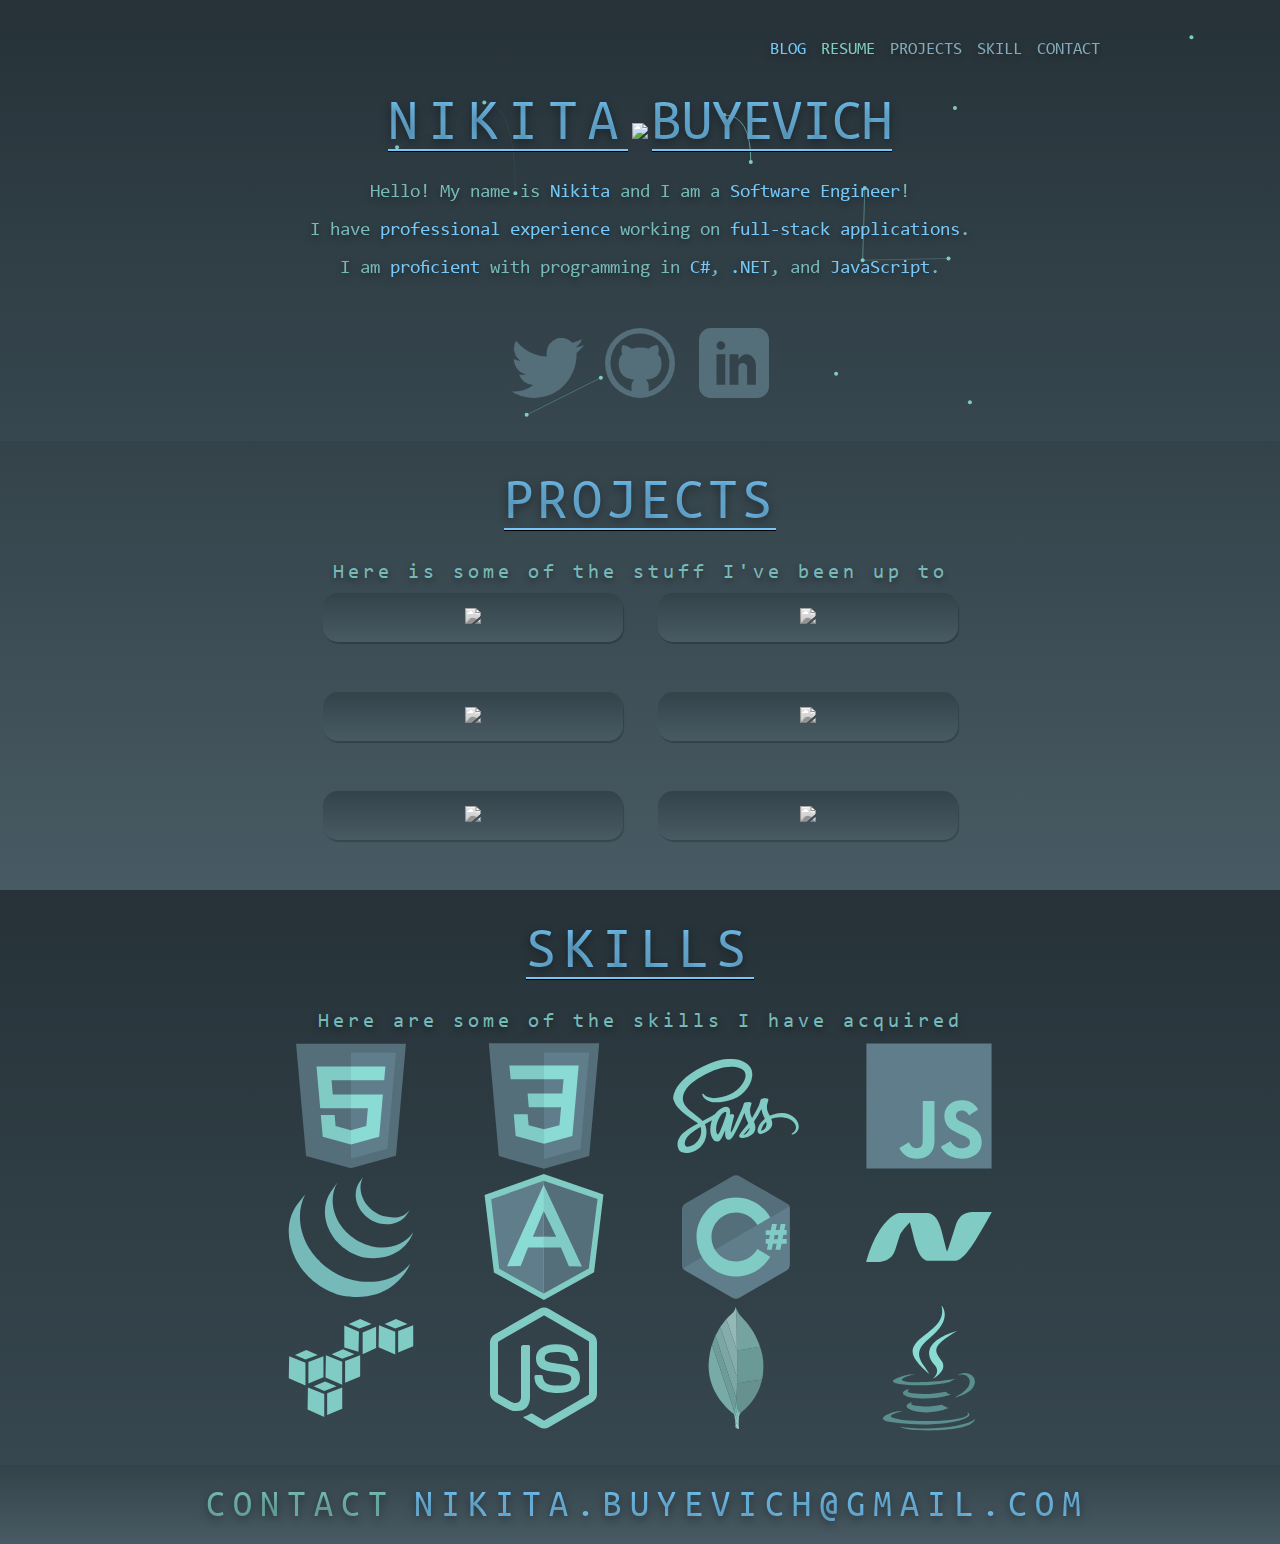
==== commit d157bc4d: "Update 2016-12-05T09:46:25.361Z" ====
--- a/index.html
+++ b/index.html
@@ -1,3 +1,3 @@
-<!doctype html><html ng-app="nikitabuyevichCom"><head><meta charset="utf-8"><title>The Personal Website of Nikita Buyevich</title><base href="/"><meta name="description" content="Blog and Portfolio of Software Developer - Nikita Buyevich."><meta name="HandheldFriendly" content="true"><meta name="viewport" content="width=device-width, initial-scale=1.0, maximum-scale=1.0, user-scalable=no"><link rel="stylesheet" href="styles/vendor-c2769e81fe.css"><link rel="stylesheet" href="styles/app-f92102e49a.css"><script type="text/javascript">var host="nikitabuyevich.com";host==window.location.host&&"https:"!=window.location.protocol&&(window.location.protocol="https");</script></head><body><!--[if lt IE 10]>
+<!doctype html><html ng-app="nikitabuyevichCom"><head><meta charset="utf-8"><title>The Personal Website of Nikita Buyevich</title><base href="/"><meta name="description" content="Blog and Portfolio of Software Developer - Nikita Buyevich."><meta name="HandheldFriendly" content="true"><meta name="viewport" content="width=device-width, initial-scale=1.0, maximum-scale=1.0, user-scalable=no"><link rel="stylesheet" href="styles/vendor-c2769e81fe.css"><link rel="stylesheet" href="styles/app-ccf1bc2fd2.css"><script type="text/javascript">var host="nikitabuyevich.com";host==window.location.host&&"https:"!=window.location.protocol&&(window.location.protocol="https");</script></head><body><!--[if lt IE 10]>
  <p class="browsehappy">You are using an <strong>outdated</strong> browser. Please <a href="http://browsehappy.com/">upgrade your browser</a> to improve your experience.</p>
- <![endif]--><div ui-view=""></div><script src="scripts/vendor-4691351663.js"></script><script src="scripts/app-2648d20f60.js"></script><script>(function(i,s,o,g,r,a,m){i['GoogleAnalyticsObject']=r;i[r]=i[r]||function(){(i[r].q=i[r].q||[]).push(arguments)},i[r].l=1*new Date();a=s.createElement(o),m=s.getElementsByTagName(o)[0];a.async=1;a.src=g;m.parentNode.insertBefore(a,m)})(window,document,'script','//www.google-analytics.com/analytics.js','ga');ga('create', 'UA-73380511-1', 'auto');ga('send', 'pageview');</script><script type="application/ld+json">{ "@context": "http://schema.org", "@type": "Person", "address": { "@type": "PostalAddress", "addressLocality": "Northbrook", "addressRegion": "IL", "postalCode": "60062" }, "name": "Nikita Buyevich", "givenName": "Nikita", "familyName": "Buyevich", "gender": "Male", "description": "Blog and Portfolio of Software Developer - Nikita Buyevich.", "email": "mailto:me@nikitabuyevich.com", "image": "https://lh3.googleusercontent.com/[base64]s256-no", "jobTitle": "Software Developer", "url": "https://nikitabuyevich.com" }</script></body></html>+ <![endif]--><div ui-view=""></div><script src="scripts/vendor-4691351663.js"></script><script src="scripts/app-d1f9791db7.js"></script><script>(function(i,s,o,g,r,a,m){i['GoogleAnalyticsObject']=r;i[r]=i[r]||function(){(i[r].q=i[r].q||[]).push(arguments)},i[r].l=1*new Date();a=s.createElement(o),m=s.getElementsByTagName(o)[0];a.async=1;a.src=g;m.parentNode.insertBefore(a,m)})(window,document,'script','//www.google-analytics.com/analytics.js','ga');ga('create', 'UA-73380511-1', 'auto');ga('send', 'pageview');</script><script type="application/ld+json">{ "@context": "http://schema.org", "@type": "Person", "address": { "@type": "PostalAddress", "addressLocality": "Northbrook", "addressRegion": "IL", "postalCode": "60062" }, "name": "Nikita Buyevich", "givenName": "Nikita", "familyName": "Buyevich", "gender": "Male", "description": "Blog and Portfolio of Software Developer - Nikita Buyevich.", "email": "mailto:me@nikitabuyevich.com", "image": "https://lh3.googleusercontent.com/[base64]s256-no", "jobTitle": "Software Developer", "url": "https://nikitabuyevich.com" }</script></body></html>--- a/styles/app-ccf1bc2fd2.css
+++ b/styles/app-ccf1bc2fd2.css
@@ -0,0 +1,6 @@
+@charset "UTF-8";.btn-group>.btn-group,.btn-toolbar .btn,.btn-toolbar .btn-group,.btn-toolbar .input-group,.col-xs-1,.col-xs-10,.col-xs-11,.col-xs-12,.col-xs-2,.col-xs-3,.col-xs-4,.col-xs-5,.col-xs-6,.col-xs-7,.col-xs-8,.col-xs-9,.dropdown-menu{float:left}.img-responsive,.img-thumbnail,.table,label{max-width:100%}.btn,.svg-container{-moz-user-select:none}.navbar-fixed-bottom .navbar-collapse,.navbar-fixed-top .navbar-collapse,.pre-scrollable{max-height:340px}@font-face{font-family:Consolas-fnt;src:url(../app/public/fonts/Consolas.ttf) format("truetype")}@font-face{font-family:UbuntuMono-fnt;src:url(../app/public/fonts/UbuntuMono.ttf) format("truetype")}/*!
+ * Bootstrap v3.3.7 (http://getbootstrap.com)
+ * Copyright 2011-2016 Twitter, Inc.
+ * Licensed under MIT (https://github.com/twbs/bootstrap/blob/master/LICENSE)
+ *//*! normalize.css v3.0.3 | MIT License | github.com/necolas/normalize.css */html{-ms-text-size-adjust:100%;-webkit-text-size-adjust:100%;-webkit-tap-highlight-color:transparent}article,aside,details,figcaption,figure,footer,header,hgroup,main,menu,nav,section,summary{display:block}audio,canvas,progress,video{display:inline-block;vertical-align:baseline}audio:not([controls]){display:none;height:0}[hidden],template{display:none}a{background-color:transparent}a:active,a:hover{outline:0}mark{background:#ff0;color:#000}sub,sup{line-height:0;position:relative}sup{top:-.5em}sub{bottom:-.25em}svg:not(:root){overflow:hidden}hr{box-sizing:content-box;height:0}pre,textarea{overflow:auto}button,input,optgroup,select,textarea{color:inherit;font:inherit;margin:0}button{overflow:visible}button,select{text-transform:none}button,html input[type=button],input[type=reset],input[type=submit]{-webkit-appearance:button;cursor:pointer}button[disabled],html input[disabled]{cursor:default}button::-moz-focus-inner,input::-moz-focus-inner{border:0;padding:0}input[type=checkbox],input[type=radio]{box-sizing:border-box;padding:0}input[type=number]::-webkit-inner-spin-button,input[type=number]::-webkit-outer-spin-button{height:auto}input[type=search]::-webkit-search-cancel-button,input[type=search]::-webkit-search-decoration{-webkit-appearance:none}optgroup{font-weight:700}/*! Source: https://github.com/h5bp/html5-boilerplate/blob/master/src/css/main.css */@media print{blockquote,img,pre,tr{page-break-inside:avoid}*,:after,:before{background:0 0!important;color:#000!important;box-shadow:none!important;text-shadow:none!important}a,a:visited{text-decoration:underline}a[href]:after{content:" (" attr(href) ")"}abbr[title]:after{content:" (" attr(title) ")"}a[href^="#"]:after,a[href^="javascript:"]:after{content:""}blockquote,pre{border:1px solid #999}thead{display:table-header-group}img{max-width:100%!important}h2,h3,p{orphans:3;widows:3}h2,h3{page-break-after:avoid}.navbar{display:none}.btn>.caret,.dropup>.btn>.caret{border-top-color:#000!important}.label{border:1px solid #000}.table{border-collapse:collapse!important}.table td,.table th{background-color:#fff!important}.table-bordered td,.table-bordered th{border:1px solid #ddd!important}}.btn,.btn-danger.active,.btn-danger:active,.btn-default.active,.btn-default:active,.btn-info.active,.btn-info:active,.btn-primary.active,.btn-primary:active,.btn-warning.active,.btn-warning:active,.btn.active,.btn:active,.dropdown-menu>.disabled>a:focus,.dropdown-menu>.disabled>a:hover,.form-control,.navbar-toggle,.open>.btn-danger.dropdown-toggle,.open>.btn-default.dropdown-toggle,.open>.btn-info.dropdown-toggle,.open>.btn-primary.dropdown-toggle,.open>.btn-warning.dropdown-toggle{background-image:none}.img-thumbnail,body{background-color:#fff}@font-face{font-family:'Glyphicons Halflings';src:url(../fonts/glyphicons-halflings-regular.eot);src:url(../fonts/glyphicons-halflings-regular.eot?#iefix) format("embedded-opentype"),url(../fonts/glyphicons-halflings-regular.woff2) format("woff2"),url(../fonts/glyphicons-halflings-regular.woff) format("woff"),url(../fonts/glyphicons-halflings-regular.ttf) format("truetype"),url(../fonts/glyphicons-halflings-regular.svg#glyphicons_halflingsregular) format("svg")}.glyphicon{position:relative;top:1px;display:inline-block;font-family:'Glyphicons Halflings';font-style:normal;font-weight:400;line-height:1;-webkit-font-smoothing:antialiased;-moz-osx-font-smoothing:grayscale}.glyphicon-asterisk:before{content:"\002a"}.glyphicon-plus:before{content:"\002b"}.glyphicon-eur:before,.glyphicon-euro:before{content:"\20ac"}.glyphicon-minus:before{content:"\2212"}.glyphicon-cloud:before{content:"\2601"}.glyphicon-envelope:before{content:"\2709"}.glyphicon-pencil:before{content:"\270f"}.glyphicon-glass:before{content:"\e001"}.glyphicon-music:before{content:"\e002"}.glyphicon-search:before{content:"\e003"}.glyphicon-heart:before{content:"\e005"}.glyphicon-star:before{content:"\e006"}.glyphicon-star-empty:before{content:"\e007"}.glyphicon-user:before{content:"\e008"}.glyphicon-film:before{content:"\e009"}.glyphicon-th-large:before{content:"\e010"}.glyphicon-th:before{content:"\e011"}.glyphicon-th-list:before{content:"\e012"}.glyphicon-ok:before{content:"\e013"}.glyphicon-remove:before{content:"\e014"}.glyphicon-zoom-in:before{content:"\e015"}.glyphicon-zoom-out:before{content:"\e016"}.glyphicon-off:before{content:"\e017"}.glyphicon-signal:before{content:"\e018"}.glyphicon-cog:before{content:"\e019"}.glyphicon-trash:before{content:"\e020"}.glyphicon-home:before{content:"\e021"}.glyphicon-file:before{content:"\e022"}.glyphicon-time:before{content:"\e023"}.glyphicon-road:before{content:"\e024"}.glyphicon-download-alt:before{content:"\e025"}.glyphicon-download:before{content:"\e026"}.glyphicon-upload:before{content:"\e027"}.glyphicon-inbox:before{content:"\e028"}.glyphicon-play-circle:before{content:"\e029"}.glyphicon-repeat:before{content:"\e030"}.glyphicon-refresh:before{content:"\e031"}.glyphicon-list-alt:before{content:"\e032"}.glyphicon-lock:before{content:"\e033"}.glyphicon-flag:before{content:"\e034"}.glyphicon-headphones:before{content:"\e035"}.glyphicon-volume-off:before{content:"\e036"}.glyphicon-volume-down:before{content:"\e037"}.glyphicon-volume-up:before{content:"\e038"}.glyphicon-qrcode:before{content:"\e039"}.glyphicon-barcode:before{content:"\e040"}.glyphicon-tag:before{content:"\e041"}.glyphicon-tags:before{content:"\e042"}.glyphicon-book:before{content:"\e043"}.glyphicon-bookmark:before{content:"\e044"}.glyphicon-print:before{content:"\e045"}.glyphicon-camera:before{content:"\e046"}.glyphicon-font:before{content:"\e047"}.glyphicon-bold:before{content:"\e048"}.glyphicon-italic:before{content:"\e049"}.glyphicon-text-height:before{content:"\e050"}.glyphicon-text-width:before{content:"\e051"}.glyphicon-align-left:before{content:"\e052"}.glyphicon-align-center:before{content:"\e053"}.glyphicon-align-right:before{content:"\e054"}.glyphicon-align-justify:before{content:"\e055"}.glyphicon-list:before{content:"\e056"}.glyphicon-indent-left:before{content:"\e057"}.glyphicon-indent-right:before{content:"\e058"}.glyphicon-facetime-video:before{content:"\e059"}.glyphicon-picture:before{content:"\e060"}.glyphicon-map-marker:before{content:"\e062"}.glyphicon-adjust:before{content:"\e063"}.glyphicon-tint:before{content:"\e064"}.glyphicon-edit:before{content:"\e065"}.glyphicon-share:before{content:"\e066"}.glyphicon-check:before{content:"\e067"}.glyphicon-move:before{content:"\e068"}.glyphicon-step-backward:before{content:"\e069"}.glyphicon-fast-backward:before{content:"\e070"}.glyphicon-backward:before{content:"\e071"}.glyphicon-play:before{content:"\e072"}.glyphicon-pause:before{content:"\e073"}.glyphicon-stop:before{content:"\e074"}.glyphicon-forward:before{content:"\e075"}.glyphicon-fast-forward:before{content:"\e076"}.glyphicon-step-forward:before{content:"\e077"}.glyphicon-eject:before{content:"\e078"}.glyphicon-chevron-left:before{content:"\e079"}.glyphicon-chevron-right:before{content:"\e080"}.glyphicon-plus-sign:before{content:"\e081"}.glyphicon-minus-sign:before{content:"\e082"}.glyphicon-remove-sign:before{content:"\e083"}.glyphicon-ok-sign:before{content:"\e084"}.glyphicon-question-sign:before{content:"\e085"}.glyphicon-info-sign:before{content:"\e086"}.glyphicon-screenshot:before{content:"\e087"}.glyphicon-remove-circle:before{content:"\e088"}.glyphicon-ok-circle:before{content:"\e089"}.glyphicon-ban-circle:before{content:"\e090"}.glyphicon-arrow-left:before{content:"\e091"}.glyphicon-arrow-right:before{content:"\e092"}.glyphicon-arrow-up:before{content:"\e093"}.glyphicon-arrow-down:before{content:"\e094"}.glyphicon-share-alt:before{content:"\e095"}.glyphicon-resize-full:before{content:"\e096"}.glyphicon-resize-small:before{content:"\e097"}.glyphicon-exclamation-sign:before{content:"\e101"}.glyphicon-gift:before{content:"\e102"}.glyphicon-leaf:before{content:"\e103"}.glyphicon-fire:before{content:"\e104"}.glyphicon-eye-open:before{content:"\e105"}.glyphicon-eye-close:before{content:"\e106"}.glyphicon-warning-sign:before{content:"\e107"}.glyphicon-plane:before{content:"\e108"}.glyphicon-calendar:before{content:"\e109"}.glyphicon-random:before{content:"\e110"}.glyphicon-comment:before{content:"\e111"}.glyphicon-magnet:before{content:"\e112"}.glyphicon-chevron-up:before{content:"\e113"}.glyphicon-chevron-down:before{content:"\e114"}.glyphicon-retweet:before{content:"\e115"}.glyphicon-shopping-cart:before{content:"\e116"}.glyphicon-folder-close:before{content:"\e117"}.glyphicon-folder-open:before{content:"\e118"}.glyphicon-resize-vertical:before{content:"\e119"}.glyphicon-resize-horizontal:before{content:"\e120"}.glyphicon-hdd:before{content:"\e121"}.glyphicon-bullhorn:before{content:"\e122"}.glyphicon-bell:before{content:"\e123"}.glyphicon-certificate:before{content:"\e124"}.glyphicon-thumbs-up:before{content:"\e125"}.glyphicon-thumbs-down:before{content:"\e126"}.glyphicon-hand-right:before{content:"\e127"}.glyphicon-hand-left:before{content:"\e128"}.glyphicon-hand-up:before{content:"\e129"}.glyphicon-hand-down:before{content:"\e130"}.glyphicon-circle-arrow-right:before{content:"\e131"}.glyphicon-circle-arrow-left:before{content:"\e132"}.glyphicon-circle-arrow-up:before{content:"\e133"}.glyphicon-circle-arrow-down:before{content:"\e134"}.glyphicon-globe:before{content:"\e135"}.glyphicon-wrench:before{content:"\e136"}.glyphicon-tasks:before{content:"\e137"}.glyphicon-filter:before{content:"\e138"}.glyphicon-briefcase:before{content:"\e139"}.glyphicon-fullscreen:before{content:"\e140"}.glyphicon-dashboard:before{content:"\e141"}.glyphicon-paperclip:before{content:"\e142"}.glyphicon-heart-empty:before{content:"\e143"}.glyphicon-link:before{content:"\e144"}.glyphicon-phone:before{content:"\e145"}.glyphicon-pushpin:before{content:"\e146"}.glyphicon-usd:before{content:"\e148"}.glyphicon-gbp:before{content:"\e149"}.glyphicon-sort:before{content:"\e150"}.glyphicon-sort-by-alphabet:before{content:"\e151"}.glyphicon-sort-by-alphabet-alt:before{content:"\e152"}.glyphicon-sort-by-order:before{content:"\e153"}.glyphicon-sort-by-order-alt:before{content:"\e154"}.glyphicon-sort-by-attributes:before{content:"\e155"}.glyphicon-sort-by-attributes-alt:before{content:"\e156"}.glyphicon-unchecked:before{content:"\e157"}.glyphicon-expand:before{content:"\e158"}.glyphicon-collapse-down:before{content:"\e159"}.glyphicon-collapse-up:before{content:"\e160"}.glyphicon-log-in:before{content:"\e161"}.glyphicon-flash:before{content:"\e162"}.glyphicon-log-out:before{content:"\e163"}.glyphicon-new-window:before{content:"\e164"}.glyphicon-record:before{content:"\e165"}.glyphicon-save:before{content:"\e166"}.glyphicon-open:before{content:"\e167"}.glyphicon-saved:before{content:"\e168"}.glyphicon-import:before{content:"\e169"}.glyphicon-export:before{content:"\e170"}.glyphicon-send:before{content:"\e171"}.glyphicon-floppy-disk:before{content:"\e172"}.glyphicon-floppy-saved:before{content:"\e173"}.glyphicon-floppy-remove:before{content:"\e174"}.glyphicon-floppy-save:before{content:"\e175"}.glyphicon-floppy-open:before{content:"\e176"}.glyphicon-credit-card:before{content:"\e177"}.glyphicon-transfer:before{content:"\e178"}.glyphicon-cutlery:before{content:"\e179"}.glyphicon-header:before{content:"\e180"}.glyphicon-compressed:before{content:"\e181"}.glyphicon-earphone:before{content:"\e182"}.glyphicon-phone-alt:before{content:"\e183"}.glyphicon-tower:before{content:"\e184"}.glyphicon-stats:before{content:"\e185"}.glyphicon-sd-video:before{content:"\e186"}.glyphicon-hd-video:before{content:"\e187"}.glyphicon-subtitles:before{content:"\e188"}.glyphicon-sound-stereo:before{content:"\e189"}.glyphicon-sound-dolby:before{content:"\e190"}.glyphicon-sound-5-1:before{content:"\e191"}.glyphicon-sound-6-1:before{content:"\e192"}.glyphicon-sound-7-1:before{content:"\e193"}.glyphicon-copyright-mark:before{content:"\e194"}.glyphicon-registration-mark:before{content:"\e195"}.glyphicon-cloud-download:before{content:"\e197"}.glyphicon-cloud-upload:before{content:"\e198"}.glyphicon-tree-conifer:before{content:"\e199"}.glyphicon-tree-deciduous:before{content:"\e200"}.glyphicon-cd:before{content:"\e201"}.glyphicon-save-file:before{content:"\e202"}.glyphicon-open-file:before{content:"\e203"}.glyphicon-level-up:before{content:"\e204"}.glyphicon-copy:before{content:"\e205"}.glyphicon-paste:before{content:"\e206"}.glyphicon-alert:before{content:"\e209"}.glyphicon-equalizer:before{content:"\e210"}.glyphicon-king:before{content:"\e211"}.glyphicon-queen:before{content:"\e212"}.glyphicon-pawn:before{content:"\e213"}.glyphicon-bishop:before{content:"\e214"}.glyphicon-knight:before{content:"\e215"}.glyphicon-baby-formula:before{content:"\e216"}.glyphicon-tent:before{content:"\26fa"}.glyphicon-blackboard:before{content:"\e218"}.glyphicon-bed:before{content:"\e219"}.glyphicon-apple:before{content:"\f8ff"}.glyphicon-erase:before{content:"\e221"}.glyphicon-hourglass:before{content:"\231b"}.glyphicon-lamp:before{content:"\e223"}.glyphicon-duplicate:before{content:"\e224"}.glyphicon-piggy-bank:before{content:"\e225"}.glyphicon-scissors:before{content:"\e226"}.glyphicon-bitcoin:before,.glyphicon-btc:before,.glyphicon-xbt:before{content:"\e227"}.glyphicon-jpy:before,.glyphicon-yen:before{content:"\00a5"}.glyphicon-rub:before,.glyphicon-ruble:before{content:"\20bd"}.glyphicon-scale:before{content:"\e230"}.glyphicon-ice-lolly:before{content:"\e231"}.glyphicon-ice-lolly-tasted:before{content:"\e232"}.glyphicon-education:before{content:"\e233"}.glyphicon-option-horizontal:before{content:"\e234"}.glyphicon-option-vertical:before{content:"\e235"}.glyphicon-menu-hamburger:before{content:"\e236"}.glyphicon-modal-window:before{content:"\e237"}.glyphicon-oil:before{content:"\e238"}.glyphicon-grain:before{content:"\e239"}.glyphicon-sunglasses:before{content:"\e240"}.glyphicon-text-size:before{content:"\e241"}.glyphicon-text-color:before{content:"\e242"}.glyphicon-text-background:before{content:"\e243"}.glyphicon-object-align-top:before{content:"\e244"}.glyphicon-object-align-bottom:before{content:"\e245"}.glyphicon-object-align-horizontal:before{content:"\e246"}.glyphicon-object-align-left:before{content:"\e247"}.glyphicon-object-align-vertical:before{content:"\e248"}.glyphicon-object-align-right:before{content:"\e249"}.glyphicon-triangle-right:before{content:"\e250"}.glyphicon-triangle-left:before{content:"\e251"}.glyphicon-triangle-bottom:before{content:"\e252"}.glyphicon-triangle-top:before{content:"\e253"}.glyphicon-console:before{content:"\e254"}.glyphicon-superscript:before{content:"\e255"}.glyphicon-subscript:before{content:"\e256"}.glyphicon-menu-left:before{content:"\e257"}.glyphicon-menu-right:before{content:"\e258"}.glyphicon-menu-down:before{content:"\e259"}.glyphicon-menu-up:before{content:"\e260"}*,:after,:before{box-sizing:border-box}body{color:#333}button,input,select,textarea{font-family:inherit;font-size:inherit;line-height:inherit}a{color:#337ab7;text-decoration:none}a:focus,a:hover{color:#23527c;text-decoration:underline}a:focus{outline:-webkit-focus-ring-color auto 5px;outline-offset:-2px}figure{margin:0}.img-responsive{display:block;height:auto}.img-rounded{border-radius:6px}.img-thumbnail{padding:4px;line-height:1.42857;border:1px solid #ddd;border-radius:4px;-webkit-transition:all .2s ease-in-out;transition:all .2s ease-in-out;display:inline-block;height:auto}.img-circle{border-radius:50%}hr{margin-top:20px;margin-bottom:20px;border:0;border-top:1px solid #eee}.sr-only{position:absolute;width:1px;height:1px;margin:-1px;padding:0;overflow:hidden;clip:rect(0,0,0,0);border:0}code,pre{border-radius:4px}.sr-only-focusable:active,.sr-only-focusable:focus{position:static;width:auto;height:auto;margin:0;overflow:visible;clip:auto}[role=button]{cursor:pointer}.h1,.h2,.h3,.h4,.h5,.h6,h1,h2,h3,h4,h5,h6{font-family:inherit;font-weight:500;line-height:1.1;color:inherit}.h1 .small,.h1 small,.h2 .small,.h2 small,.h3 .small,.h3 small,.h4 .small,.h4 small,.h5 .small,.h5 small,.h6 .small,.h6 small,h1 .small,h1 small,h2 .small,h2 small,h3 .small,h3 small,h4 .small,h4 small,h5 .small,h5 small,h6 .small,h6 small{font-weight:400;line-height:1;color:#777}.h1,.h2,.h3,h1,h2,h3{margin-top:20px;margin-bottom:10px}.h1 .small,.h1 small,.h2 .small,.h2 small,.h3 .small,.h3 small,h1 .small,h1 small,h2 .small,h2 small,h3 .small,h3 small{font-size:65%}.h4,.h5,.h6,h4,h5,h6{margin-top:10px;margin-bottom:10px}.h4 .small,.h4 small,.h5 .small,.h5 small,.h6 .small,.h6 small,h4 .small,h4 small,h5 .small,h5 small,h6 .small,h6 small{font-size:75%}.h1,h1{font-size:36px}.h2,h2{font-size:30px}.h3,h3{font-size:24px}.h4,h4{font-size:18px}.h5,h5{font-size:14px}.h6,h6{font-size:12px}.lead{margin-bottom:20px;font-size:16px;font-weight:300;line-height:1.4}address,blockquote .small,blockquote footer,blockquote small,dd,dt,pre{line-height:1.42857}@media (min-width:768px){.lead{font-size:21px}}.small,small{font-size:85%}.mark,mark{background-color:#fcf8e3;padding:.2em}.list-inline,.list-unstyled{padding-left:0;list-style:none}.text-left{text-align:left}.text-right{text-align:right}.text-center{text-align:center}.text-justify{text-align:justify}.text-nowrap{white-space:nowrap}.text-lowercase{text-transform:lowercase}.initialism,.text-uppercase{text-transform:uppercase}.text-capitalize{text-transform:capitalize}.text-muted{color:#777}.text-primary{color:#337ab7}a.text-primary:focus,a.text-primary:hover{color:#286090}.text-success{color:#3c763d}a.text-success:focus,a.text-success:hover{color:#2b542c}.text-info{color:#31708f}a.text-info:focus,a.text-info:hover{color:#245269}.text-warning{color:#8a6d3b}a.text-warning:focus,a.text-warning:hover{color:#66512c}.text-danger{color:#a94442}a.text-danger:focus,a.text-danger:hover{color:#843534}.bg-primary{color:#fff;background-color:#337ab7}a.bg-primary:focus,a.bg-primary:hover{background-color:#286090}.bg-success{background-color:#dff0d8}a.bg-success:focus,a.bg-success:hover{background-color:#c1e2b3}.bg-info{background-color:#d9edf7}a.bg-info:focus,a.bg-info:hover{background-color:#afd9ee}.bg-warning{background-color:#fcf8e3}a.bg-warning:focus,a.bg-warning:hover{background-color:#f7ecb5}.bg-danger{background-color:#f2dede}a.bg-danger:focus,a.bg-danger:hover{background-color:#e4b9b9}pre code,table{background-color:transparent}.page-header{padding-bottom:9px;margin:40px 0 20px;border-bottom:1px solid #eee}dl,ol,ul{margin-top:0}blockquote ol:last-child,blockquote p:last-child,blockquote ul:last-child,ol ol,ol ul,ul ol,ul ul{margin-bottom:0}.container,.container-fluid,.projects-container,.svg-container{margin-right:auto;margin-left:auto;padding-left:15px;padding-right:15px}ol,ul{margin-bottom:10px;list-style:none}.list-inline{margin-left:-5px}.list-inline>li{display:inline-block;padding-left:5px;padding-right:5px}dl{margin-bottom:20px}dd{margin-left:0}.dl-horizontal dd:after,.dl-horizontal dd:before{content:" ";display:table}.dl-horizontal dd:after{clear:both}@media (min-width:768px){.dl-horizontal dt{float:left;width:160px;clear:left;text-align:right;overflow:hidden;text-overflow:ellipsis;white-space:nowrap}.dl-horizontal dd{margin-left:180px}.container,.projects-container,.svg-container{width:750px}}.btn-group-vertical>.btn-group:after,.btn-toolbar:after,.clearfix:after,.container-fluid:after,.container:after,.dropdown-menu>li>a,.form-horizontal .form-group:after,.modal-footer:after,.modal-header:after,.navbar-collapse:after,.navbar-header:after,.navbar:after,.pager:after,.panel-body:after,.projects-container:after,.row:after,.svg-container:after{clear:both}abbr[data-original-title],abbr[title]{cursor:help;border-bottom:1px dotted #777}.initialism{font-size:90%}.table,address{margin-bottom:20px}blockquote .small,blockquote footer,blockquote small{display:block;font-size:80%;color:#777}legend,pre{color:#333}blockquote .small:before,blockquote footer:before,blockquote small:before{content:'\2014 \00A0'}.blockquote-reverse,blockquote.pull-right{padding-right:15px;padding-left:0;border-right:5px solid #eee;border-left:0;text-align:right}caption,th{text-align:left}.blockquote-reverse .small:before,.blockquote-reverse footer:before,.blockquote-reverse small:before,blockquote.pull-right .small:before,blockquote.pull-right footer:before,blockquote.pull-right small:before{content:''}.blockquote-reverse .small:after,.blockquote-reverse footer:after,.blockquote-reverse small:after,blockquote.pull-right .small:after,blockquote.pull-right footer:after,blockquote.pull-right small:after{content:'\00A0 \2014'}code,kbd,pre,samp{font-family:Menlo,Monaco,Consolas,"Courier New",monospace}code{color:#c7254e;background-color:#f9f2f4}kbd{color:#fff;background-color:#333;border-radius:3px;box-shadow:inset 0 -1px 0 rgba(0,0,0,.25)}kbd kbd{padding:0;font-size:100%;font-weight:700;box-shadow:none}pre{display:block;word-break:break-all;word-wrap:break-word;background-color:#f5f5f5}.container-fluid:after,.container-fluid:before,.container:after,.container:before,.projects-container:after,.projects-container:before,.row:after,.row:before,.svg-container:after,.svg-container:before{display:table;content:" "}pre code{padding:0;font-size:inherit;color:inherit;white-space:pre-wrap;border-radius:0}.pre-scrollable{overflow-y:scroll}@media (min-width:992px){.container,.projects-container,.svg-container{width:970px}}@media (min-width:1200px){.container,.projects-container,.svg-container{width:1170px}}.row{margin-left:-15px;margin-right:-15px}.col-lg-1,.col-lg-10,.col-lg-11,.col-lg-12,.col-lg-2,.col-lg-3,.col-lg-4,.col-lg-5,.col-lg-6,.col-lg-7,.col-lg-8,.col-lg-9,.col-md-1,.col-md-10,.col-md-11,.col-md-12,.col-md-2,.col-md-3,.col-md-4,.col-md-5,.col-md-6,.col-md-7,.col-md-8,.col-md-9,.col-sm-1,.col-sm-10,.col-sm-11,.col-sm-12,.col-sm-2,.col-sm-3,.col-sm-4,.col-sm-5,.col-sm-6,.col-sm-7,.col-sm-8,.col-sm-9,.col-xs-1,.col-xs-10,.col-xs-11,.col-xs-12,.col-xs-2,.col-xs-3,.col-xs-4,.col-xs-5,.col-xs-6,.col-xs-7,.col-xs-8,.col-xs-9{position:relative;min-height:1px;padding-left:15px;padding-right:15px}.col-xs-1{width:8.33333%}.col-xs-2{width:16.66667%}.col-xs-3{width:25%}.col-xs-4{width:33.33333%}.col-xs-5{width:41.66667%}.col-xs-6{width:50%}.col-xs-7{width:58.33333%}.col-xs-8{width:66.66667%}.col-xs-9{width:75%}.col-xs-10{width:83.33333%}.col-xs-11{width:91.66667%}.col-xs-12{width:100%}.col-xs-pull-0{right:auto}.col-xs-pull-1{right:8.33333%}.col-xs-pull-2{right:16.66667%}.col-xs-pull-3{right:25%}.col-xs-pull-4{right:33.33333%}.col-xs-pull-5{right:41.66667%}.col-xs-pull-6{right:50%}.col-xs-pull-7{right:58.33333%}.col-xs-pull-8{right:66.66667%}.col-xs-pull-9{right:75%}.col-xs-pull-10{right:83.33333%}.col-xs-pull-11{right:91.66667%}.col-xs-pull-12{right:100%}.col-xs-push-0{left:auto}.col-xs-push-1{left:8.33333%}.col-xs-push-2{left:16.66667%}.col-xs-push-3{left:25%}.col-xs-push-4{left:33.33333%}.col-xs-push-5{left:41.66667%}.col-xs-push-6{left:50%}.col-xs-push-7{left:58.33333%}.col-xs-push-8{left:66.66667%}.col-xs-push-9{left:75%}.col-xs-push-10{left:83.33333%}.col-xs-push-11{left:91.66667%}.col-xs-push-12{left:100%}.col-xs-offset-0{margin-left:0}.col-xs-offset-1{margin-left:8.33333%}.col-xs-offset-2{margin-left:16.66667%}.col-xs-offset-3{margin-left:25%}.col-xs-offset-4{margin-left:33.33333%}.col-xs-offset-5{margin-left:41.66667%}.col-xs-offset-6{margin-left:50%}.col-xs-offset-7{margin-left:58.33333%}.col-xs-offset-8{margin-left:66.66667%}.col-xs-offset-9{margin-left:75%}.col-xs-offset-10{margin-left:83.33333%}.col-xs-offset-11{margin-left:91.66667%}.col-xs-offset-12{margin-left:100%}@media (min-width:768px){.col-sm-1,.col-sm-10,.col-sm-11,.col-sm-12,.col-sm-2,.col-sm-3,.col-sm-4,.col-sm-5,.col-sm-6,.col-sm-7,.col-sm-8,.col-sm-9{float:left}.col-sm-1{width:8.33333%}.col-sm-2{width:16.66667%}.col-sm-3{width:25%}.col-sm-4{width:33.33333%}.col-sm-5{width:41.66667%}.col-sm-6{width:50%}.col-sm-7{width:58.33333%}.col-sm-8{width:66.66667%}.col-sm-9{width:75%}.col-sm-10{width:83.33333%}.col-sm-11{width:91.66667%}.col-sm-12{width:100%}.col-sm-pull-0{right:auto}.col-sm-pull-1{right:8.33333%}.col-sm-pull-2{right:16.66667%}.col-sm-pull-3{right:25%}.col-sm-pull-4{right:33.33333%}.col-sm-pull-5{right:41.66667%}.col-sm-pull-6{right:50%}.col-sm-pull-7{right:58.33333%}.col-sm-pull-8{right:66.66667%}.col-sm-pull-9{right:75%}.col-sm-pull-10{right:83.33333%}.col-sm-pull-11{right:91.66667%}.col-sm-pull-12{right:100%}.col-sm-push-0{left:auto}.col-sm-push-1{left:8.33333%}.col-sm-push-2{left:16.66667%}.col-sm-push-3{left:25%}.col-sm-push-4{left:33.33333%}.col-sm-push-5{left:41.66667%}.col-sm-push-6{left:50%}.col-sm-push-7{left:58.33333%}.col-sm-push-8{left:66.66667%}.col-sm-push-9{left:75%}.col-sm-push-10{left:83.33333%}.col-sm-push-11{left:91.66667%}.col-sm-push-12{left:100%}.col-sm-offset-0{margin-left:0}.col-sm-offset-1{margin-left:8.33333%}.col-sm-offset-2{margin-left:16.66667%}.col-sm-offset-3{margin-left:25%}.col-sm-offset-4{margin-left:33.33333%}.col-sm-offset-5{margin-left:41.66667%}.col-sm-offset-6{margin-left:50%}.col-sm-offset-7{margin-left:58.33333%}.col-sm-offset-8{margin-left:66.66667%}.col-sm-offset-9{margin-left:75%}.col-sm-offset-10{margin-left:83.33333%}.col-sm-offset-11{margin-left:91.66667%}.col-sm-offset-12{margin-left:100%}}@media (min-width:992px){.col-md-1,.col-md-10,.col-md-11,.col-md-12,.col-md-2,.col-md-3,.col-md-4,.col-md-5,.col-md-6,.col-md-7,.col-md-8,.col-md-9{float:left}.col-md-1{width:8.33333%}.col-md-2{width:16.66667%}.col-md-3{width:25%}.col-md-4{width:33.33333%}.col-md-5{width:41.66667%}.col-md-6{width:50%}.col-md-7{width:58.33333%}.col-md-8{width:66.66667%}.col-md-9{width:75%}.col-md-10{width:83.33333%}.col-md-11{width:91.66667%}.col-md-12{width:100%}.col-md-pull-0{right:auto}.col-md-pull-1{right:8.33333%}.col-md-pull-2{right:16.66667%}.col-md-pull-3{right:25%}.col-md-pull-4{right:33.33333%}.col-md-pull-5{right:41.66667%}.col-md-pull-6{right:50%}.col-md-pull-7{right:58.33333%}.col-md-pull-8{right:66.66667%}.col-md-pull-9{right:75%}.col-md-pull-10{right:83.33333%}.col-md-pull-11{right:91.66667%}.col-md-pull-12{right:100%}.col-md-push-0{left:auto}.col-md-push-1{left:8.33333%}.col-md-push-2{left:16.66667%}.col-md-push-3{left:25%}.col-md-push-4{left:33.33333%}.col-md-push-5{left:41.66667%}.col-md-push-6{left:50%}.col-md-push-7{left:58.33333%}.col-md-push-8{left:66.66667%}.col-md-push-9{left:75%}.col-md-push-10{left:83.33333%}.col-md-push-11{left:91.66667%}.col-md-push-12{left:100%}.col-md-offset-0{margin-left:0}.col-md-offset-1{margin-left:8.33333%}.col-md-offset-2{margin-left:16.66667%}.col-md-offset-3{margin-left:25%}.col-md-offset-4{margin-left:33.33333%}.col-md-offset-5{margin-left:41.66667%}.col-md-offset-6{margin-left:50%}.col-md-offset-7{margin-left:58.33333%}.col-md-offset-8{margin-left:66.66667%}.col-md-offset-9{margin-left:75%}.col-md-offset-10{margin-left:83.33333%}.col-md-offset-11{margin-left:91.66667%}.col-md-offset-12{margin-left:100%}}@media (min-width:1200px){.col-lg-1,.col-lg-10,.col-lg-11,.col-lg-12,.col-lg-2,.col-lg-3,.col-lg-4,.col-lg-5,.col-lg-6,.col-lg-7,.col-lg-8,.col-lg-9{float:left}.col-lg-1{width:8.33333%}.col-lg-2{width:16.66667%}.col-lg-3{width:25%}.col-lg-4{width:33.33333%}.col-lg-5{width:41.66667%}.col-lg-6{width:50%}.col-lg-7{width:58.33333%}.col-lg-8{width:66.66667%}.col-lg-9{width:75%}.col-lg-10{width:83.33333%}.col-lg-11{width:91.66667%}.col-lg-12{width:100%}.col-lg-pull-0{right:auto}.col-lg-pull-1{right:8.33333%}.col-lg-pull-2{right:16.66667%}.col-lg-pull-3{right:25%}.col-lg-pull-4{right:33.33333%}.col-lg-pull-5{right:41.66667%}.col-lg-pull-6{right:50%}.col-lg-pull-7{right:58.33333%}.col-lg-pull-8{right:66.66667%}.col-lg-pull-9{right:75%}.col-lg-pull-10{right:83.33333%}.col-lg-pull-11{right:91.66667%}.col-lg-pull-12{right:100%}.col-lg-push-0{left:auto}.col-lg-push-1{left:8.33333%}.col-lg-push-2{left:16.66667%}.col-lg-push-3{left:25%}.col-lg-push-4{left:33.33333%}.col-lg-push-5{left:41.66667%}.col-lg-push-6{left:50%}.col-lg-push-7{left:58.33333%}.col-lg-push-8{left:66.66667%}.col-lg-push-9{left:75%}.col-lg-push-10{left:83.33333%}.col-lg-push-11{left:91.66667%}.col-lg-push-12{left:100%}.col-lg-offset-0{margin-left:0}.col-lg-offset-1{margin-left:8.33333%}.col-lg-offset-2{margin-left:16.66667%}.col-lg-offset-3{margin-left:25%}.col-lg-offset-4{margin-left:33.33333%}.col-lg-offset-5{margin-left:41.66667%}.col-lg-offset-6{margin-left:50%}.col-lg-offset-7{margin-left:58.33333%}.col-lg-offset-8{margin-left:66.66667%}.col-lg-offset-9{margin-left:75%}.col-lg-offset-10{margin-left:83.33333%}.col-lg-offset-11{margin-left:91.66667%}.col-lg-offset-12{margin-left:100%}}caption{padding-top:8px;padding-bottom:8px;color:#777}.table{width:100%}.table>tbody>tr>td,.table>tbody>tr>th,.table>tfoot>tr>td,.table>tfoot>tr>th,.table>thead>tr>td,.table>thead>tr>th{padding:8px;line-height:1.42857;vertical-align:top;border-top:1px solid #ddd}.table>thead>tr>th{vertical-align:bottom;border-bottom:2px solid #ddd}.table>caption+thead>tr:first-child>td,.table>caption+thead>tr:first-child>th,.table>colgroup+thead>tr:first-child>td,.table>colgroup+thead>tr:first-child>th,.table>thead:first-child>tr:first-child>td,.table>thead:first-child>tr:first-child>th{border-top:0}.table>tbody+tbody{border-top:2px solid #ddd}.table .table{background-color:#fff}.table-condensed>tbody>tr>td,.table-condensed>tbody>tr>th,.table-condensed>tfoot>tr>td,.table-condensed>tfoot>tr>th,.table-condensed>thead>tr>td,.table-condensed>thead>tr>th{padding:5px}.table-bordered,.table-bordered>tbody>tr>td,.table-bordered>tbody>tr>th,.table-bordered>tfoot>tr>td,.table-bordered>tfoot>tr>th,.table-bordered>thead>tr>td,.table-bordered>thead>tr>th{border:1px solid #ddd}.table-bordered>thead>tr>td,.table-bordered>thead>tr>th{border-bottom-width:2px}.table-striped>tbody>tr:nth-of-type(odd){background-color:#f9f9f9}.table-hover>tbody>tr:hover,.table>tbody>tr.active>td,.table>tbody>tr.active>th,.table>tbody>tr>td.active,.table>tbody>tr>th.active,.table>tfoot>tr.active>td,.table>tfoot>tr.active>th,.table>tfoot>tr>td.active,.table>tfoot>tr>th.active,.table>thead>tr.active>td,.table>thead>tr.active>th,.table>thead>tr>td.active,.table>thead>tr>th.active{background-color:#f5f5f5}table col[class*=col-]{position:static;float:none;display:table-column}table td[class*=col-],table th[class*=col-]{position:static;float:none;display:table-cell}.table-hover>tbody>tr.active:hover>td,.table-hover>tbody>tr.active:hover>th,.table-hover>tbody>tr:hover>.active,.table-hover>tbody>tr>td.active:hover,.table-hover>tbody>tr>th.active:hover{background-color:#e8e8e8}.table>tbody>tr.success>td,.table>tbody>tr.success>th,.table>tbody>tr>td.success,.table>tbody>tr>th.success,.table>tfoot>tr.success>td,.table>tfoot>tr.success>th,.table>tfoot>tr>td.success,.table>tfoot>tr>th.success,.table>thead>tr.success>td,.table>thead>tr.success>th,.table>thead>tr>td.success,.table>thead>tr>th.success{background-color:#dff0d8}.table-hover>tbody>tr.success:hover>td,.table-hover>tbody>tr.success:hover>th,.table-hover>tbody>tr:hover>.success,.table-hover>tbody>tr>td.success:hover,.table-hover>tbody>tr>th.success:hover{background-color:#d0e9c6}.table>tbody>tr.info>td,.table>tbody>tr.info>th,.table>tbody>tr>td.info,.table>tbody>tr>th.info,.table>tfoot>tr.info>td,.table>tfoot>tr.info>th,.table>tfoot>tr>td.info,.table>tfoot>tr>th.info,.table>thead>tr.info>td,.table>thead>tr.info>th,.table>thead>tr>td.info,.table>thead>tr>th.info{background-color:#d9edf7}.table-hover>tbody>tr.info:hover>td,.table-hover>tbody>tr.info:hover>th,.table-hover>tbody>tr:hover>.info,.table-hover>tbody>tr>td.info:hover,.table-hover>tbody>tr>th.info:hover{background-color:#c4e3f3}.table>tbody>tr.warning>td,.table>tbody>tr.warning>th,.table>tbody>tr>td.warning,.table>tbody>tr>th.warning,.table>tfoot>tr.warning>td,.table>tfoot>tr.warning>th,.table>tfoot>tr>td.warning,.table>tfoot>tr>th.warning,.table>thead>tr.warning>td,.table>thead>tr.warning>th,.table>thead>tr>td.warning,.table>thead>tr>th.warning{background-color:#fcf8e3}.table-hover>tbody>tr.warning:hover>td,.table-hover>tbody>tr.warning:hover>th,.table-hover>tbody>tr:hover>.warning,.table-hover>tbody>tr>td.warning:hover,.table-hover>tbody>tr>th.warning:hover{background-color:#faf2cc}.table>tbody>tr.danger>td,.table>tbody>tr.danger>th,.table>tbody>tr>td.danger,.table>tbody>tr>th.danger,.table>tfoot>tr.danger>td,.table>tfoot>tr.danger>th,.table>tfoot>tr>td.danger,.table>tfoot>tr>th.danger,.table>thead>tr.danger>td,.table>thead>tr.danger>th,.table>thead>tr>td.danger,.table>thead>tr>th.danger{background-color:#f2dede}.table-hover>tbody>tr.danger:hover>td,.table-hover>tbody>tr.danger:hover>th,.table-hover>tbody>tr:hover>.danger,.table-hover>tbody>tr>td.danger:hover,.table-hover>tbody>tr>th.danger:hover{background-color:#ebcccc}.table-responsive{overflow-x:auto;min-height:.01%}@media screen and (max-width:767px){.table-responsive{width:100%;margin-bottom:15px;overflow-y:hidden;-ms-overflow-style:-ms-autohiding-scrollbar;border:1px solid #ddd}.table-responsive>.table{margin-bottom:0}.table-responsive>.table>tbody>tr>td,.table-responsive>.table>tbody>tr>th,.table-responsive>.table>tfoot>tr>td,.table-responsive>.table>tfoot>tr>th,.table-responsive>.table>thead>tr>td,.table-responsive>.table>thead>tr>th{white-space:nowrap}.table-responsive>.table-bordered{border:0}.table-responsive>.table-bordered>tbody>tr>td:first-child,.table-responsive>.table-bordered>tbody>tr>th:first-child,.table-responsive>.table-bordered>tfoot>tr>td:first-child,.table-responsive>.table-bordered>tfoot>tr>th:first-child,.table-responsive>.table-bordered>thead>tr>td:first-child,.table-responsive>.table-bordered>thead>tr>th:first-child{border-left:0}.table-responsive>.table-bordered>tbody>tr>td:last-child,.table-responsive>.table-bordered>tbody>tr>th:last-child,.table-responsive>.table-bordered>tfoot>tr>td:last-child,.table-responsive>.table-bordered>tfoot>tr>th:last-child,.table-responsive>.table-bordered>thead>tr>td:last-child,.table-responsive>.table-bordered>thead>tr>th:last-child{border-right:0}.table-responsive>.table-bordered>tbody>tr:last-child>td,.table-responsive>.table-bordered>tbody>tr:last-child>th,.table-responsive>.table-bordered>tfoot>tr:last-child>td,.table-responsive>.table-bordered>tfoot>tr:last-child>th{border-bottom:0}}fieldset{min-width:0}legend{display:block;width:100%;margin-bottom:20px;line-height:inherit}label{display:inline-block;margin-bottom:5px}input[type=search]{box-sizing:border-box;-webkit-appearance:none}input[type=checkbox],input[type=radio]{margin:4px 0 0;margin-top:1px\9;line-height:normal}.form-control,output{line-height:1.42857;color:#555;display:block}input[type=file]{display:block}input[type=range]{display:block;width:100%}select[multiple],select[size]{height:auto}input[type=file]:focus,input[type=checkbox]:focus,input[type=radio]:focus{outline:-webkit-focus-ring-color auto 5px;outline-offset:-2px}output{padding-top:7px}.form-control{width:100%;height:34px;padding:6px 12px;font-size:14px;background-color:#fff;border:1px solid #ccc;border-radius:4px;box-shadow:inset 0 1px 1px rgba(0,0,0,.075);-webkit-transition:border-color ease-in-out .15s,box-shadow ease-in-out .15s;transition:border-color ease-in-out .15s,box-shadow ease-in-out .15s}.form-control:focus{border-color:#66afe9;outline:0;box-shadow:inset 0 1px 1px rgba(0,0,0,.075),0 0 8px rgba(102,175,233,.6)}.form-control::-moz-placeholder{color:#999;opacity:1}.form-control:-ms-input-placeholder{color:#999}.form-control::-webkit-input-placeholder{color:#999}.has-success .checkbox,.has-success .checkbox-inline,.has-success .control-label,.has-success .form-control-feedback,.has-success .help-block,.has-success .radio,.has-success .radio-inline,.has-success.checkbox label,.has-success.checkbox-inline label,.has-success.radio label,.has-success.radio-inline label{color:#3c763d}.form-control::-ms-expand{border:0;background-color:transparent}.form-control[disabled],.form-control[readonly],fieldset[disabled] .form-control{background-color:#eee;opacity:1}.form-control[disabled],fieldset[disabled] .form-control{cursor:not-allowed}textarea.form-control{height:auto}@media screen and (-webkit-min-device-pixel-ratio:0){input[type=date].form-control,input[type=time].form-control,input[type=datetime-local].form-control,input[type=month].form-control{line-height:34px}.input-group-sm input[type=date],.input-group-sm input[type=time],.input-group-sm input[type=datetime-local],.input-group-sm input[type=month],.input-group-sm>.input-group-btn>input[type=date].btn,.input-group-sm>.input-group-btn>input[type=time].btn,.input-group-sm>.input-group-btn>input[type=datetime-local].btn,.input-group-sm>.input-group-btn>input[type=month].btn,.input-group-sm>input[type=date].form-control,.input-group-sm>input[type=date].input-group-addon,.input-group-sm>input[type=time].form-control,.input-group-sm>input[type=time].input-group-addon,.input-group-sm>input[type=datetime-local].form-control,.input-group-sm>input[type=datetime-local].input-group-addon,.input-group-sm>input[type=month].form-control,.input-group-sm>input[type=month].input-group-addon,input[type=date].input-sm,input[type=time].input-sm,input[type=datetime-local].input-sm,input[type=month].input-sm{line-height:30px}.input-group-lg input[type=date],.input-group-lg input[type=time],.input-group-lg input[type=datetime-local],.input-group-lg input[type=month],.input-group-lg>.input-group-btn>input[type=date].btn,.input-group-lg>.input-group-btn>input[type=time].btn,.input-group-lg>.input-group-btn>input[type=datetime-local].btn,.input-group-lg>.input-group-btn>input[type=month].btn,.input-group-lg>input[type=date].form-control,.input-group-lg>input[type=date].input-group-addon,.input-group-lg>input[type=time].form-control,.input-group-lg>input[type=time].input-group-addon,.input-group-lg>input[type=datetime-local].form-control,.input-group-lg>input[type=datetime-local].input-group-addon,.input-group-lg>input[type=month].form-control,.input-group-lg>input[type=month].input-group-addon,input[type=date].input-lg,input[type=time].input-lg,input[type=datetime-local].input-lg,input[type=month].input-lg{line-height:46px}}.form-group{margin-bottom:15px}.checkbox,.radio{position:relative;display:block;margin-top:10px;margin-bottom:10px}.checkbox label,.radio label{min-height:20px;padding-left:20px;margin-bottom:0;font-weight:400;cursor:pointer}.checkbox input[type=checkbox],.checkbox-inline input[type=checkbox],.radio input[type=radio],.radio-inline input[type=radio]{position:absolute;margin-left:-20px;margin-top:4px\9}.checkbox+.checkbox,.radio+.radio{margin-top:-5px}.checkbox-inline,.radio-inline{position:relative;display:inline-block;padding-left:20px;margin-bottom:0;vertical-align:middle;font-weight:400;cursor:pointer}.checkbox-inline+.checkbox-inline,.radio-inline+.radio-inline{margin-top:0;margin-left:10px}.checkbox-inline.disabled,.checkbox.disabled label,.radio-inline.disabled,.radio.disabled label,fieldset[disabled] .checkbox label,fieldset[disabled] .checkbox-inline,fieldset[disabled] .radio label,fieldset[disabled] .radio-inline,fieldset[disabled] input[type=checkbox],fieldset[disabled] input[type=radio],input[type=checkbox].disabled,input[type=checkbox][disabled],input[type=radio].disabled,input[type=radio][disabled]{cursor:not-allowed}.form-control-static{padding-top:7px;padding-bottom:7px;margin-bottom:0;min-height:34px}.form-control-static.input-lg,.form-control-static.input-sm,.input-group-lg>.form-control-static.form-control,.input-group-lg>.form-control-static.input-group-addon,.input-group-lg>.input-group-btn>.form-control-static.btn,.input-group-sm>.form-control-static.form-control,.input-group-sm>.form-control-static.input-group-addon,.input-group-sm>.input-group-btn>.form-control-static.btn{padding-left:0;padding-right:0}.input-group-sm>.form-control,.input-group-sm>.input-group-addon,.input-group-sm>.input-group-btn>.btn,.input-sm{height:30px;padding:5px 10px;font-size:12px;line-height:1.5;border-radius:3px}.input-group-sm>.input-group-btn>select.btn,.input-group-sm>select.form-control,.input-group-sm>select.input-group-addon,select.input-sm{height:30px;line-height:30px}.input-group-sm>.input-group-btn>select[multiple].btn,.input-group-sm>.input-group-btn>textarea.btn,.input-group-sm>select[multiple].form-control,.input-group-sm>select[multiple].input-group-addon,.input-group-sm>textarea.form-control,.input-group-sm>textarea.input-group-addon,select[multiple].input-sm,textarea.input-sm{height:auto}.form-group-sm .form-control{height:30px;padding:5px 10px;font-size:12px;line-height:1.5;border-radius:3px}.form-group-sm select.form-control{height:30px;line-height:30px}.form-group-sm select[multiple].form-control,.form-group-sm textarea.form-control{height:auto}.form-group-sm .form-control-static{height:30px;min-height:32px;padding:6px 10px;font-size:12px;line-height:1.5}.input-group-lg>.form-control,.input-group-lg>.input-group-addon,.input-group-lg>.input-group-btn>.btn,.input-lg{height:46px;padding:10px 16px;font-size:18px;line-height:1.33333;border-radius:6px}.input-group-lg>.input-group-btn>select.btn,.input-group-lg>select.form-control,.input-group-lg>select.input-group-addon,select.input-lg{height:46px;line-height:46px}.input-group-lg>.input-group-btn>select[multiple].btn,.input-group-lg>.input-group-btn>textarea.btn,.input-group-lg>select[multiple].form-control,.input-group-lg>select[multiple].input-group-addon,.input-group-lg>textarea.form-control,.input-group-lg>textarea.input-group-addon,select[multiple].input-lg,textarea.input-lg{height:auto}.form-group-lg .form-control{height:46px;padding:10px 16px;font-size:18px;line-height:1.33333;border-radius:6px}.form-group-lg select.form-control{height:46px;line-height:46px}.form-group-lg select[multiple].form-control,.form-group-lg textarea.form-control{height:auto}.form-group-lg .form-control-static{height:46px;min-height:38px;padding:11px 16px;font-size:18px;line-height:1.33333}.has-feedback{position:relative}.has-feedback .form-control{padding-right:42.5px}.form-control-feedback{position:absolute;top:0;right:0;z-index:2;display:block;width:34px;height:34px;line-height:34px;text-align:center;pointer-events:none}.collapsing,.dropdown,.dropup{position:relative}.form-group-lg .form-control+.form-control-feedback,.input-group-lg+.form-control-feedback,.input-group-lg>.form-control+.form-control-feedback,.input-group-lg>.input-group-addon+.form-control-feedback,.input-group-lg>.input-group-btn>.btn+.form-control-feedback,.input-lg+.form-control-feedback{width:46px;height:46px;line-height:46px}.form-group-sm .form-control+.form-control-feedback,.input-group-sm+.form-control-feedback,.input-group-sm>.form-control+.form-control-feedback,.input-group-sm>.input-group-addon+.form-control-feedback,.input-group-sm>.input-group-btn>.btn+.form-control-feedback,.input-sm+.form-control-feedback{width:30px;height:30px;line-height:30px}.has-success .form-control{border-color:#3c763d;box-shadow:inset 0 1px 1px rgba(0,0,0,.075)}.has-success .form-control:focus{border-color:#2b542c;box-shadow:inset 0 1px 1px rgba(0,0,0,.075),0 0 6px #67b168}.has-success .input-group-addon{color:#3c763d;border-color:#3c763d;background-color:#dff0d8}.has-warning .checkbox,.has-warning .checkbox-inline,.has-warning .control-label,.has-warning .form-control-feedback,.has-warning .help-block,.has-warning .radio,.has-warning .radio-inline,.has-warning.checkbox label,.has-warning.checkbox-inline label,.has-warning.radio label,.has-warning.radio-inline label{color:#8a6d3b}.has-warning .form-control{border-color:#8a6d3b;box-shadow:inset 0 1px 1px rgba(0,0,0,.075)}.has-warning .form-control:focus{border-color:#66512c;box-shadow:inset 0 1px 1px rgba(0,0,0,.075),0 0 6px #c0a16b}.has-warning .input-group-addon{color:#8a6d3b;border-color:#8a6d3b;background-color:#fcf8e3}.has-error .checkbox,.has-error .checkbox-inline,.has-error .control-label,.has-error .form-control-feedback,.has-error .help-block,.has-error .radio,.has-error .radio-inline,.has-error.checkbox label,.has-error.checkbox-inline label,.has-error.radio label,.has-error.radio-inline label{color:#a94442}.has-error .form-control{border-color:#a94442;box-shadow:inset 0 1px 1px rgba(0,0,0,.075)}.has-error .form-control:focus{border-color:#843534;box-shadow:inset 0 1px 1px rgba(0,0,0,.075),0 0 6px #ce8483}.has-error .input-group-addon{color:#a94442;border-color:#a94442;background-color:#f2dede}.has-feedback label~.form-control-feedback{top:25px}.has-feedback label.sr-only~.form-control-feedback{top:0}.help-block{display:block;margin-top:5px;margin-bottom:10px;color:#737373}@media (min-width:768px){.form-inline .form-control-static,.form-inline .form-group{display:inline-block}.form-inline .control-label,.form-inline .form-group{margin-bottom:0;vertical-align:middle}.form-inline .form-control{display:inline-block;width:auto;vertical-align:middle}.form-inline .input-group{display:inline-table;vertical-align:middle}.form-inline .input-group .form-control,.form-inline .input-group .input-group-addon,.form-inline .input-group .input-group-btn{width:auto}.form-inline .input-group>.form-control{width:100%}.form-inline .checkbox,.form-inline .radio{display:inline-block;margin-top:0;margin-bottom:0;vertical-align:middle}.form-inline .checkbox label,.form-inline .radio label{padding-left:0}.form-inline .checkbox input[type=checkbox],.form-inline .radio input[type=radio]{position:relative;margin-left:0}.form-inline .has-feedback .form-control-feedback{top:0}.form-horizontal .control-label{text-align:right;margin-bottom:0;padding-top:7px}}.form-horizontal .checkbox,.form-horizontal .checkbox-inline,.form-horizontal .radio,.form-horizontal .radio-inline{margin-top:0;margin-bottom:0;padding-top:7px}.form-horizontal .checkbox,.form-horizontal .radio{min-height:27px}.form-horizontal .form-group{margin-left:-15px;margin-right:-15px}.form-horizontal .form-group:after,.form-horizontal .form-group:before{content:" ";display:table}.form-horizontal .has-feedback .form-control-feedback{right:15px}@media (min-width:768px){.form-horizontal .form-group-lg .control-label{padding-top:11px;font-size:18px}.form-horizontal .form-group-sm .control-label{padding-top:6px;font-size:12px}}.btn{display:inline-block;margin-bottom:0;font-weight:400;text-align:center;vertical-align:middle;-ms-touch-action:manipulation;touch-action:manipulation;cursor:pointer;border:1px solid transparent;white-space:nowrap;padding:6px 12px;font-size:14px;line-height:1.42857;border-radius:4px;-webkit-user-select:none;-ms-user-select:none;user-select:none}.btn.active.focus,.btn.active:focus,.btn.focus,.btn:active.focus,.btn:active:focus,.btn:focus{outline:-webkit-focus-ring-color auto 5px;outline-offset:-2px}.btn.focus,.btn:focus,.btn:hover{color:#333;text-decoration:none}.btn.active,.btn:active{outline:0;box-shadow:inset 0 3px 5px rgba(0,0,0,.125)}.btn.disabled,.btn[disabled],fieldset[disabled] .btn{cursor:not-allowed;opacity:.65;filter:alpha(opacity=65);box-shadow:none}a.btn.disabled,fieldset[disabled] a.btn{pointer-events:none}.btn-default{color:#333;background-color:#fff;border-color:#ccc}.btn-default.focus,.btn-default:focus{color:#333;background-color:#e6e6e6;border-color:#8c8c8c}.btn-default.active,.btn-default:active,.btn-default:hover,.open>.btn-default.dropdown-toggle{color:#333;background-color:#e6e6e6;border-color:#adadad}.btn-default.active.focus,.btn-default.active:focus,.btn-default.active:hover,.btn-default:active.focus,.btn-default:active:focus,.btn-default:active:hover,.open>.btn-default.dropdown-toggle.focus,.open>.btn-default.dropdown-toggle:focus,.open>.btn-default.dropdown-toggle:hover{color:#333;background-color:#d4d4d4;border-color:#8c8c8c}.btn-default.disabled.focus,.btn-default.disabled:focus,.btn-default.disabled:hover,.btn-default[disabled].focus,.btn-default[disabled]:focus,.btn-default[disabled]:hover,fieldset[disabled] .btn-default.focus,fieldset[disabled] .btn-default:focus,fieldset[disabled] .btn-default:hover{background-color:#fff;border-color:#ccc}.btn-default .badge{color:#fff;background-color:#333}.btn-primary{color:#fff;background-color:#337ab7;border-color:#2e6da4}.btn-primary.focus,.btn-primary:focus{color:#fff;background-color:#286090;border-color:#122b40}.btn-primary.active,.btn-primary:active,.btn-primary:hover,.open>.btn-primary.dropdown-toggle{color:#fff;background-color:#286090;border-color:#204d74}.btn-primary.active.focus,.btn-primary.active:focus,.btn-primary.active:hover,.btn-primary:active.focus,.btn-primary:active:focus,.btn-primary:active:hover,.open>.btn-primary.dropdown-toggle.focus,.open>.btn-primary.dropdown-toggle:focus,.open>.btn-primary.dropdown-toggle:hover{color:#fff;background-color:#204d74;border-color:#122b40}.btn-primary.disabled.focus,.btn-primary.disabled:focus,.btn-primary.disabled:hover,.btn-primary[disabled].focus,.btn-primary[disabled]:focus,.btn-primary[disabled]:hover,fieldset[disabled] .btn-primary.focus,fieldset[disabled] .btn-primary:focus,fieldset[disabled] .btn-primary:hover{background-color:#337ab7;border-color:#2e6da4}.btn-primary .badge{color:#337ab7;background-color:#fff}.btn-success{color:#fff;background-color:#5cb85c;border-color:#4cae4c}.btn-success.focus,.btn-success:focus{color:#fff;background-color:#449d44;border-color:#255625}.btn-success.active,.btn-success:active,.btn-success:hover,.open>.btn-success.dropdown-toggle{color:#fff;background-color:#449d44;border-color:#398439}.btn-success.active.focus,.btn-success.active:focus,.btn-success.active:hover,.btn-success:active.focus,.btn-success:active:focus,.btn-success:active:hover,.open>.btn-success.dropdown-toggle.focus,.open>.btn-success.dropdown-toggle:focus,.open>.btn-success.dropdown-toggle:hover{color:#fff;background-color:#398439;border-color:#255625}.btn-success.active,.btn-success:active,.open>.btn-success.dropdown-toggle{background-image:none}.btn-success.disabled.focus,.btn-success.disabled:focus,.btn-success.disabled:hover,.btn-success[disabled].focus,.btn-success[disabled]:focus,.btn-success[disabled]:hover,fieldset[disabled] .btn-success.focus,fieldset[disabled] .btn-success:focus,fieldset[disabled] .btn-success:hover{background-color:#5cb85c;border-color:#4cae4c}.btn-success .badge{color:#5cb85c;background-color:#fff}.btn-info{color:#fff;background-color:#5bc0de;border-color:#46b8da}.btn-info.focus,.btn-info:focus{color:#fff;background-color:#31b0d5;border-color:#1b6d85}.btn-info.active,.btn-info:active,.btn-info:hover,.open>.btn-info.dropdown-toggle{color:#fff;background-color:#31b0d5;border-color:#269abc}.btn-info.active.focus,.btn-info.active:focus,.btn-info.active:hover,.btn-info:active.focus,.btn-info:active:focus,.btn-info:active:hover,.open>.btn-info.dropdown-toggle.focus,.open>.btn-info.dropdown-toggle:focus,.open>.btn-info.dropdown-toggle:hover{color:#fff;background-color:#269abc;border-color:#1b6d85}.btn-info.disabled.focus,.btn-info.disabled:focus,.btn-info.disabled:hover,.btn-info[disabled].focus,.btn-info[disabled]:focus,.btn-info[disabled]:hover,fieldset[disabled] .btn-info.focus,fieldset[disabled] .btn-info:focus,fieldset[disabled] .btn-info:hover{background-color:#5bc0de;border-color:#46b8da}.btn-info .badge{color:#5bc0de;background-color:#fff}.btn-warning{color:#fff;background-color:#f0ad4e;border-color:#eea236}.btn-warning.focus,.btn-warning:focus{color:#fff;background-color:#ec971f;border-color:#985f0d}.btn-warning.active,.btn-warning:active,.btn-warning:hover,.open>.btn-warning.dropdown-toggle{color:#fff;background-color:#ec971f;border-color:#d58512}.btn-warning.active.focus,.btn-warning.active:focus,.btn-warning.active:hover,.btn-warning:active.focus,.btn-warning:active:focus,.btn-warning:active:hover,.open>.btn-warning.dropdown-toggle.focus,.open>.btn-warning.dropdown-toggle:focus,.open>.btn-warning.dropdown-toggle:hover{color:#fff;background-color:#d58512;border-color:#985f0d}.btn-warning.disabled.focus,.btn-warning.disabled:focus,.btn-warning.disabled:hover,.btn-warning[disabled].focus,.btn-warning[disabled]:focus,.btn-warning[disabled]:hover,fieldset[disabled] .btn-warning.focus,fieldset[disabled] .btn-warning:focus,fieldset[disabled] .btn-warning:hover{background-color:#f0ad4e;border-color:#eea236}.btn-warning .badge{color:#f0ad4e;background-color:#fff}.btn-danger{color:#fff;background-color:#d9534f;border-color:#d43f3a}.btn-danger.focus,.btn-danger:focus{color:#fff;background-color:#c9302c;border-color:#761c19}.btn-danger.active,.btn-danger:active,.btn-danger:hover,.open>.btn-danger.dropdown-toggle{color:#fff;background-color:#c9302c;border-color:#ac2925}.btn-danger.active.focus,.btn-danger.active:focus,.btn-danger.active:hover,.btn-danger:active.focus,.btn-danger:active:focus,.btn-danger:active:hover,.open>.btn-danger.dropdown-toggle.focus,.open>.btn-danger.dropdown-toggle:focus,.open>.btn-danger.dropdown-toggle:hover{color:#fff;background-color:#ac2925;border-color:#761c19}.btn-danger.disabled.focus,.btn-danger.disabled:focus,.btn-danger.disabled:hover,.btn-danger[disabled].focus,.btn-danger[disabled]:focus,.btn-danger[disabled]:hover,fieldset[disabled] .btn-danger.focus,fieldset[disabled] .btn-danger:focus,fieldset[disabled] .btn-danger:hover{background-color:#d9534f;border-color:#d43f3a}.btn-danger .badge{color:#d9534f;background-color:#fff}.btn-link{color:#337ab7;font-weight:400;border-radius:0}.btn-link,.btn-link.active,.btn-link:active,.btn-link[disabled],fieldset[disabled] .btn-link{background-color:transparent;box-shadow:none}.btn-link,.btn-link:active,.btn-link:focus,.btn-link:hover{border-color:transparent}.btn-link:focus,.btn-link:hover{color:#23527c;text-decoration:underline;background-color:transparent}.btn-link[disabled]:focus,.btn-link[disabled]:hover,fieldset[disabled] .btn-link:focus,fieldset[disabled] .btn-link:hover{color:#777;text-decoration:none}.btn-group-lg>.btn,.btn-lg{padding:10px 16px;font-size:18px;line-height:1.33333;border-radius:6px}.btn-group-sm>.btn,.btn-sm{padding:5px 10px;font-size:12px;line-height:1.5;border-radius:3px}.btn-group-xs>.btn,.btn-xs{padding:1px 5px;font-size:12px;line-height:1.5;border-radius:3px}.btn-block{display:block;width:100%}.btn-block+.btn-block{margin-top:5px}input[type=button].btn-block,input[type=reset].btn-block,input[type=submit].btn-block{width:100%}.fade{opacity:0;-webkit-transition:opacity .15s linear;transition:opacity .15s linear}.fade.in{opacity:1}.collapse{display:none}.collapse.in{display:block}tr.collapse.in{display:table-row}tbody.collapse.in{display:table-row-group}.collapsing{height:0;overflow:hidden;-webkit-transition-property:height,visibility;transition-property:height,visibility;-webkit-transition-duration:.35s;transition-duration:.35s;-webkit-transition-timing-function:ease;transition-timing-function:ease}.caret{display:inline-block;width:0;height:0;margin-left:2px;vertical-align:middle;border-top:4px dashed;border-top:4px solid\9;border-right:4px solid transparent;border-left:4px solid transparent}.dropdown-toggle:focus{outline:0}.dropdown-menu{position:absolute;top:100%;left:0;z-index:1000;display:none;min-width:160px;padding:5px 0;margin:2px 0 0;list-style:none;font-size:14px;text-align:left;background-color:#fff;border:1px solid #ccc;border:1px solid rgba(0,0,0,.15);border-radius:4px;box-shadow:0 6px 12px rgba(0,0,0,.175);background-clip:padding-box}.dropdown-menu-right,.dropdown-menu.pull-right{left:auto;right:0}.dropdown-header,.dropdown-menu>li>a{display:block;padding:3px 20px;line-height:1.42857;white-space:nowrap}.btn-group>.btn-group:first-child:not(:last-child)>.btn:last-child,.btn-group>.btn-group:first-child:not(:last-child)>.dropdown-toggle,.btn-group>.btn:first-child:not(:last-child):not(.dropdown-toggle){border-bottom-right-radius:0;border-top-right-radius:0}.btn-group>.btn-group:last-child:not(:first-child)>.btn:first-child,.btn-group>.btn:last-child:not(:first-child),.btn-group>.dropdown-toggle:not(:first-child){border-bottom-left-radius:0;border-top-left-radius:0}.btn-group-vertical>.btn:not(:first-child):not(:last-child),.btn-group>.btn-group:not(:first-child):not(:last-child)>.btn,.btn-group>.btn:not(:first-child):not(:last-child):not(.dropdown-toggle){border-radius:0}.dropdown-menu .divider{height:1px;margin:9px 0;overflow:hidden;background-color:#e5e5e5}.dropdown-menu>li>a{font-weight:400;color:#333}.dropdown-menu>li>a:focus,.dropdown-menu>li>a:hover{text-decoration:none;color:#262626;background-color:#f5f5f5}.dropdown-menu>.active>a,.dropdown-menu>.active>a:focus,.dropdown-menu>.active>a:hover{color:#fff;text-decoration:none;outline:0;background-color:#337ab7}.dropdown-menu>.disabled>a,.dropdown-menu>.disabled>a:focus,.dropdown-menu>.disabled>a:hover{color:#777}.dropdown-menu>.disabled>a:focus,.dropdown-menu>.disabled>a:hover{text-decoration:none;background-color:transparent;filter:progid:DXImageTransform.Microsoft.gradient(enabled=false);cursor:not-allowed}.open>.dropdown-menu{display:block}.open>a{outline:0}.dropdown-menu-left{left:0;right:auto}.dropdown-header{font-size:12px;color:#777}.dropdown-backdrop{position:fixed;left:0;right:0;bottom:0;top:0;z-index:990}.pull-right>.dropdown-menu{right:0;left:auto}.dropup .caret,.navbar-fixed-bottom .dropdown .caret{border-top:0;border-bottom:4px dashed;border-bottom:4px solid\9;content:""}.btn-toolbar:after,.btn-toolbar:before,.nav:after,.nav:before,.navbar-collapse:after,.navbar-collapse:before,.navbar-header:after,.navbar-header:before,.navbar:after,.navbar:before{content:" "}.dropup .dropdown-menu,.navbar-fixed-bottom .dropdown .dropdown-menu{top:auto;bottom:100%;margin-bottom:2px}@media (min-width:768px){.navbar-right .dropdown-menu{right:0;left:auto}.navbar-right .dropdown-menu-left{left:0;right:auto}}.btn-group,.btn-group-vertical{position:relative;display:inline-block;vertical-align:middle}.btn-group-vertical>.btn,.btn-group>.btn{position:relative;float:left}.btn-group-vertical>.btn.active,.btn-group-vertical>.btn:active,.btn-group-vertical>.btn:focus,.btn-group-vertical>.btn:hover,.btn-group>.btn.active,.btn-group>.btn:active,.btn-group>.btn:focus,.btn-group>.btn:hover{z-index:2}.btn-group .btn+.btn,.btn-group .btn+.btn-group,.btn-group .btn-group+.btn,.btn-group .btn-group+.btn-group{margin-left:-1px}.btn-toolbar{margin-left:-5px}.btn-toolbar:after,.btn-toolbar:before{display:table}.btn-toolbar>.btn,.btn-toolbar>.btn-group,.btn-toolbar>.input-group{margin-left:5px}.btn .caret,.btn-group>.btn:first-child{margin-left:0}.btn-group .dropdown-toggle:active,.btn-group.open .dropdown-toggle{outline:0}.btn-group>.btn+.dropdown-toggle{padding-left:8px;padding-right:8px}.btn-group-lg.btn-group>.btn+.dropdown-toggle,.btn-group>.btn-lg+.dropdown-toggle{padding-left:12px;padding-right:12px}.btn-group.open .dropdown-toggle{box-shadow:inset 0 3px 5px rgba(0,0,0,.125)}.btn-group.open .dropdown-toggle.btn-link{box-shadow:none}.btn-group-lg>.btn .caret,.btn-lg .caret{border-width:5px 5px 0}.dropup .btn-group-lg>.btn .caret,.dropup .btn-lg .caret{border-width:0 5px 5px}.btn-group-vertical>.btn,.btn-group-vertical>.btn-group,.btn-group-vertical>.btn-group>.btn{display:block;float:none;width:100%;max-width:100%}.btn-group-vertical>.btn-group:after,.btn-group-vertical>.btn-group:before{content:" ";display:table}.btn-group-vertical>.btn-group>.btn{float:none}.btn-group-vertical>.btn+.btn,.btn-group-vertical>.btn+.btn-group,.btn-group-vertical>.btn-group+.btn,.btn-group-vertical>.btn-group+.btn-group{margin-top:-1px;margin-left:0}.btn-group-vertical>.btn:first-child:not(:last-child){border-radius:4px 4px 0 0}.btn-group-vertical>.btn:last-child:not(:first-child){border-radius:0 0 4px 4px}.btn-group-vertical>.btn-group:not(:first-child):not(:last-child)>.btn,.input-group .form-control:not(:first-child):not(:last-child),.input-group-addon:not(:first-child):not(:last-child),.input-group-btn:not(:first-child):not(:last-child){border-radius:0}.btn-group-vertical>.btn-group:first-child:not(:last-child)>.btn:last-child,.btn-group-vertical>.btn-group:first-child:not(:last-child)>.dropdown-toggle{border-bottom-right-radius:0;border-bottom-left-radius:0}.btn-group-vertical>.btn-group:last-child:not(:first-child)>.btn:first-child{border-top-right-radius:0;border-top-left-radius:0}.btn-group-justified{display:table;width:100%;table-layout:fixed;border-collapse:separate}.btn-group-justified>.btn,.btn-group-justified>.btn-group{float:none;display:table-cell;width:1%}.btn-group-justified>.btn-group .btn{width:100%}.btn-group-justified>.btn-group .dropdown-menu{left:auto}[data-toggle=buttons]>.btn input[type=checkbox],[data-toggle=buttons]>.btn input[type=radio],[data-toggle=buttons]>.btn-group>.btn input[type=checkbox],[data-toggle=buttons]>.btn-group>.btn input[type=radio]{position:absolute;clip:rect(0,0,0,0);pointer-events:none}.input-group,.input-group-btn,.input-group-btn>.btn{position:relative}.input-group{display:table;border-collapse:separate}.input-group[class*=col-]{float:none;padding-left:0;padding-right:0}.input-group .form-control{position:relative;z-index:2;float:left;width:100%;margin-bottom:0}.input-group .form-control:focus{z-index:3}.input-group .form-control,.input-group-addon,.input-group-btn{display:table-cell}.input-group-addon,.input-group-btn{width:1%;white-space:nowrap;vertical-align:middle}.input-group-addon{padding:6px 12px;font-size:14px;font-weight:400;line-height:1;color:#555;text-align:center;background-color:#eee;border:1px solid #ccc;border-radius:4px}.input-group-addon.input-sm,.input-group-sm>.input-group-addon,.input-group-sm>.input-group-btn>.input-group-addon.btn{padding:5px 10px;font-size:12px;border-radius:3px}.input-group-addon.input-lg,.input-group-lg>.input-group-addon,.input-group-lg>.input-group-btn>.input-group-addon.btn{padding:10px 16px;font-size:18px;border-radius:6px}.input-group-addon input[type=checkbox],.input-group-addon input[type=radio]{margin-top:0}.input-group .form-control:first-child,.input-group-addon:first-child,.input-group-btn:first-child>.btn,.input-group-btn:first-child>.btn-group>.btn,.input-group-btn:first-child>.dropdown-toggle,.input-group-btn:last-child>.btn-group:not(:last-child)>.btn,.input-group-btn:last-child>.btn:not(:last-child):not(.dropdown-toggle){border-bottom-right-radius:0;border-top-right-radius:0}.input-group-addon:first-child{border-right:0}.input-group .form-control:last-child,.input-group-addon:last-child,.input-group-btn:first-child>.btn-group:not(:first-child)>.btn,.input-group-btn:first-child>.btn:not(:first-child),.input-group-btn:last-child>.btn,.input-group-btn:last-child>.btn-group>.btn,.input-group-btn:last-child>.dropdown-toggle{border-bottom-left-radius:0;border-top-left-radius:0}.input-group-addon:last-child{border-left:0}.input-group-btn{font-size:0;white-space:nowrap}.input-group-btn>.btn+.btn{margin-left:-1px}.input-group-btn>.btn:active,.input-group-btn>.btn:focus,.input-group-btn>.btn:hover{z-index:2}.input-group-btn:first-child>.btn,.input-group-btn:first-child>.btn-group{margin-right:-1px}.input-group-btn:last-child>.btn,.input-group-btn:last-child>.btn-group{z-index:2;margin-left:-1px}.nav{margin-bottom:0;padding-left:0;list-style:none}.nav:after,.nav:before{display:table}.nav>li,.nav>li>a{display:block;position:relative}.nav:after{clear:both}.nav>li>a{padding:10px 15px}.nav>li>a:focus,.nav>li>a:hover{text-decoration:none;background-color:#eee}.nav>li.disabled>a{color:#777}.nav>li.disabled>a:focus,.nav>li.disabled>a:hover{color:#777;text-decoration:none;background-color:transparent;cursor:not-allowed}.nav .open>a,.nav .open>a:focus,.nav .open>a:hover{background-color:#eee;border-color:#337ab7}.nav .nav-divider{height:1px;margin:9px 0;overflow:hidden;background-color:#e5e5e5}.nav>li>a>img{max-width:none}.nav-tabs{border-bottom:1px solid #ddd}.nav-tabs>li{float:left;margin-bottom:-1px}.nav-tabs>li>a{margin-right:2px;line-height:1.42857;border:1px solid transparent;border-radius:4px 4px 0 0}.nav-tabs>li>a:hover{border-color:#eee #eee #ddd}.nav-tabs>li.active>a,.nav-tabs>li.active>a:focus,.nav-tabs>li.active>a:hover{color:#555;background-color:#fff;border:1px solid #ddd;border-bottom-color:transparent;cursor:default}.nav-pills>li{float:left}.nav-justified>li,.nav-stacked>li,.nav-tabs.nav-justified>li{float:none}.nav-pills>li>a{border-radius:4px}.nav-pills>li+li{margin-left:2px}.nav-pills>li.active>a,.nav-pills>li.active>a:focus,.nav-pills>li.active>a:hover{color:#fff;background-color:#337ab7}.nav-stacked>li+li{margin-top:2px;margin-left:0}.nav-justified,.nav-tabs.nav-justified{width:100%}.nav-justified>li>a,.nav-tabs.nav-justified>li>a{text-align:center;margin-bottom:5px}.nav-justified>.dropdown .dropdown-menu{top:auto;left:auto}.nav-tabs-justified,.nav-tabs.nav-justified{border-bottom:0}.nav-tabs-justified>li>a,.nav-tabs.nav-justified>li>a{margin-right:0;border-radius:4px}.nav-tabs-justified>.active>a,.nav-tabs-justified>.active>a:focus,.nav-tabs-justified>.active>a:hover,.nav-tabs.nav-justified>.active>a,.nav-tabs.nav-justified>.active>a:focus,.nav-tabs.nav-justified>.active>a:hover{border:1px solid #ddd}@media (min-width:768px){.nav-justified>li,.nav-tabs.nav-justified>li{display:table-cell;width:1%}.nav-justified>li>a,.nav-tabs.nav-justified>li>a{margin-bottom:0}.nav-tabs-justified>li>a,.nav-tabs.nav-justified>li>a{border-bottom:1px solid #ddd;border-radius:4px 4px 0 0}.nav-tabs-justified>.active>a,.nav-tabs-justified>.active>a:focus,.nav-tabs-justified>.active>a:hover,.nav-tabs.nav-justified>.active>a,.nav-tabs.nav-justified>.active>a:focus,.nav-tabs.nav-justified>.active>a:hover{border-bottom-color:#fff}}.tab-content>.tab-pane{display:none}.tab-content>.active{display:block}.nav-tabs .dropdown-menu{margin-top:-1px;border-top-right-radius:0;border-top-left-radius:0}.navbar{position:relative;min-height:50px;margin-bottom:20px}.navbar:after,.navbar:before{display:table}.navbar-header:after,.navbar-header:before{display:table}.navbar-collapse{overflow-x:visible;padding-right:15px;padding-left:15px;border-top:1px solid transparent;box-shadow:inset 0 1px 0 rgba(255,255,255,.1);-webkit-overflow-scrolling:touch}.navbar-collapse:after,.navbar-collapse:before{display:table}.navbar-collapse.in{overflow-y:auto}@media (min-width:768px){.navbar{border-radius:4px}.navbar-header{float:left}.navbar-collapse{width:auto;border-top:0;box-shadow:none}.navbar-collapse.collapse{display:block!important;height:auto!important;padding-bottom:0;overflow:visible!important}.navbar-collapse.in{overflow-y:visible}.navbar-fixed-bottom .navbar-collapse,.navbar-fixed-top .navbar-collapse,.navbar-static-top .navbar-collapse{padding-left:0;padding-right:0}}.embed-responsive,.modal,.modal-open,.progress{overflow:hidden}@media (max-device-width:480px) and (orientation:landscape){.navbar-fixed-bottom .navbar-collapse,.navbar-fixed-top .navbar-collapse{max-height:200px}}.container-fluid>.navbar-collapse,.container-fluid>.navbar-header,.container>.navbar-collapse,.container>.navbar-header,.projects-container>.navbar-collapse,.projects-container>.navbar-header,.svg-container>.navbar-collapse,.svg-container>.navbar-header{margin-right:-15px;margin-left:-15px}.navbar-static-top{z-index:1000;border-width:0 0 1px}.navbar-fixed-bottom,.navbar-fixed-top{position:fixed;right:0;left:0;z-index:1030}.navbar-fixed-top{top:0;border-width:0 0 1px}.navbar-fixed-bottom{bottom:0;margin-bottom:0;border-width:1px 0 0}.navbar-brand{float:left;padding:15px;font-size:18px;line-height:20px;height:50px}.navbar-brand:focus,.navbar-brand:hover{text-decoration:none}.navbar-brand>img{display:block}@media (min-width:768px){.container-fluid>.navbar-collapse,.container-fluid>.navbar-header,.container>.navbar-collapse,.container>.navbar-header,.projects-container>.navbar-collapse,.projects-container>.navbar-header,.svg-container>.navbar-collapse,.svg-container>.navbar-header{margin-right:0;margin-left:0}.navbar-fixed-bottom,.navbar-fixed-top,.navbar-static-top{border-radius:0}.navbar>.container .navbar-brand,.navbar>.container-fluid .navbar-brand,.navbar>.projects-container .navbar-brand,.navbar>.svg-container .navbar-brand{margin-left:-15px}}.navbar-toggle{position:relative;float:right;margin-right:15px;padding:9px 10px;margin-top:8px;margin-bottom:8px;background-color:transparent;border:1px solid transparent;border-radius:4px}.navbar-toggle:focus{outline:0}.navbar-toggle .icon-bar{display:block;width:22px;height:2px;border-radius:1px}.navbar-toggle .icon-bar+.icon-bar{margin-top:4px}.navbar-nav{margin:7.5px -15px}.navbar-nav>li>a{padding-top:10px;padding-bottom:10px;line-height:20px}@media (max-width:767px){.navbar-nav .open .dropdown-menu{position:static;float:none;width:auto;margin-top:0;background-color:transparent;border:0;box-shadow:none}.navbar-nav .open .dropdown-menu .dropdown-header,.navbar-nav .open .dropdown-menu>li>a{padding:5px 15px 5px 25px}.navbar-nav .open .dropdown-menu>li>a{line-height:20px}.navbar-nav .open .dropdown-menu>li>a:focus,.navbar-nav .open .dropdown-menu>li>a:hover{background-image:none}}.progress-bar-striped,.progress-striped .progress-bar,.progress-striped .progress-bar-success{background-image:-webkit-linear-gradient(45deg,rgba(255,255,255,.15) 25%,transparent 25%,transparent 50%,rgba(255,255,255,.15) 50%,rgba(255,255,255,.15) 75%,transparent 75%,transparent)}@media (min-width:768px){.navbar-toggle{display:none}.navbar-nav{float:left;margin:0}.navbar-nav>li{float:left}.navbar-nav>li>a{padding-top:15px;padding-bottom:15px}}.navbar-form{padding:10px 15px;border-top:1px solid transparent;border-bottom:1px solid transparent;box-shadow:inset 0 1px 0 rgba(255,255,255,.1),0 1px 0 rgba(255,255,255,.1);margin:8px -15px}@media (min-width:768px){.navbar-form .form-control-static,.navbar-form .form-group{display:inline-block}.navbar-form .control-label,.navbar-form .form-group{margin-bottom:0;vertical-align:middle}.navbar-form .form-control{display:inline-block;width:auto;vertical-align:middle}.navbar-form .input-group{display:inline-table;vertical-align:middle}.navbar-form .input-group .form-control,.navbar-form .input-group .input-group-addon,.navbar-form .input-group .input-group-btn{width:auto}.navbar-form .input-group>.form-control{width:100%}.navbar-form .checkbox,.navbar-form .radio{display:inline-block;margin-top:0;margin-bottom:0;vertical-align:middle}.navbar-form .checkbox label,.navbar-form .radio label{padding-left:0}.navbar-form .checkbox input[type=checkbox],.navbar-form .radio input[type=radio]{position:relative;margin-left:0}.navbar-form .has-feedback .form-control-feedback{top:0}.navbar-form{width:auto;border:0;margin-left:0;margin-right:0;padding-top:0;padding-bottom:0;box-shadow:none}}.breadcrumb>li,.pagination{display:inline-block}.btn .badge,.btn .label{top:-1px;position:relative}@media (max-width:767px){.navbar-form .form-group{margin-bottom:5px}.navbar-form .form-group:last-child{margin-bottom:0}}.navbar-default,.navbar-default .navbar-collapse,.navbar-default .navbar-form{border-color:#e7e7e7}.navbar-nav>li>.dropdown-menu{margin-top:0;border-top-right-radius:0;border-top-left-radius:0}.navbar-fixed-bottom .navbar-nav>li>.dropdown-menu{margin-bottom:0;border-radius:4px 4px 0 0}.navbar-btn{margin-top:8px;margin-bottom:8px}.btn-group-sm>.navbar-btn.btn,.navbar-btn.btn-sm{margin-top:10px;margin-bottom:10px}.btn-group-xs>.navbar-btn.btn,.navbar-btn.btn-xs{margin-top:14px;margin-bottom:14px}.navbar-text{margin-top:15px;margin-bottom:15px}@media (min-width:768px){.navbar-text{float:left;margin-left:15px;margin-right:15px}.navbar-left{float:left!important}.navbar-right{float:right!important;margin-right:-15px}.navbar-right~.navbar-right{margin-right:0}}.navbar-default{background-color:#f8f8f8}.navbar-default .navbar-brand{color:#777}.navbar-default .navbar-brand:focus,.navbar-default .navbar-brand:hover{color:#5e5e5e;background-color:transparent}.navbar-default .navbar-nav>li>a,.navbar-default .navbar-text{color:#777}.navbar-default .navbar-nav>li>a:focus,.navbar-default .navbar-nav>li>a:hover{background-color:transparent}.navbar-default .navbar-nav>.active>a,.navbar-default .navbar-nav>.active>a:focus,.navbar-default .navbar-nav>.active>a:hover{color:#555;background-color:#e7e7e7}.navbar-default .navbar-nav>.disabled>a,.navbar-default .navbar-nav>.disabled>a:focus,.navbar-default .navbar-nav>.disabled>a:hover{color:#ccc;background-color:transparent}.navbar-default .navbar-toggle:focus,.navbar-default .navbar-toggle:hover{background-color:#ddd}.navbar-default .navbar-toggle .icon-bar{background-color:#888}.navbar-default .navbar-nav>.open>a,.navbar-default .navbar-nav>.open>a:focus,.navbar-default .navbar-nav>.open>a:hover{background-color:#e7e7e7;color:#555}@media (max-width:767px){.navbar-default .navbar-nav .open .dropdown-menu>li>a{color:#777}.navbar-default .navbar-nav .open .dropdown-menu>li>a:focus,.navbar-default .navbar-nav .open .dropdown-menu>li>a:hover{color:#333;background-color:transparent}.navbar-default .navbar-nav .open .dropdown-menu>.active>a,.navbar-default .navbar-nav .open .dropdown-menu>.active>a:focus,.navbar-default .navbar-nav .open .dropdown-menu>.active>a:hover{color:#555;background-color:#e7e7e7}.navbar-default .navbar-nav .open .dropdown-menu>.disabled>a,.navbar-default .navbar-nav .open .dropdown-menu>.disabled>a:focus,.navbar-default .navbar-nav .open .dropdown-menu>.disabled>a:hover{color:#ccc;background-color:transparent}}.navbar-default .navbar-link{color:#777}.navbar-default .navbar-link:hover{color:#333}.navbar-default .btn-link{color:#777}.navbar-default .btn-link:focus,.navbar-default .btn-link:hover{color:#333}.navbar-default .btn-link[disabled]:focus,.navbar-default .btn-link[disabled]:hover,fieldset[disabled] .navbar-default .btn-link:focus,fieldset[disabled] .navbar-default .btn-link:hover{color:#ccc}.navbar-inverse{background-color:#222;border-color:#090909}.navbar-inverse .navbar-brand{color:#9d9d9d}.navbar-inverse .navbar-brand:focus,.navbar-inverse .navbar-brand:hover{color:#fff;background-color:transparent}.navbar-inverse .navbar-nav>li>a,.navbar-inverse .navbar-text{color:#9d9d9d}.navbar-inverse .navbar-nav>li>a:focus,.navbar-inverse .navbar-nav>li>a:hover{color:#fff;background-color:transparent}.navbar-inverse .navbar-nav>.active>a,.navbar-inverse .navbar-nav>.active>a:focus,.navbar-inverse .navbar-nav>.active>a:hover{color:#fff;background-color:#090909}.navbar-inverse .navbar-nav>.disabled>a,.navbar-inverse .navbar-nav>.disabled>a:focus,.navbar-inverse .navbar-nav>.disabled>a:hover{color:#444;background-color:transparent}.navbar-inverse .navbar-toggle{border-color:#333}.navbar-inverse .navbar-toggle:focus,.navbar-inverse .navbar-toggle:hover{background-color:#333}.navbar-inverse .navbar-toggle .icon-bar{background-color:#fff}.navbar-inverse .navbar-collapse,.navbar-inverse .navbar-form{border-color:#101010}.navbar-inverse .navbar-nav>.open>a,.navbar-inverse .navbar-nav>.open>a:focus,.navbar-inverse .navbar-nav>.open>a:hover{background-color:#090909;color:#fff}@media (max-width:767px){.navbar-inverse .navbar-nav .open .dropdown-menu>.dropdown-header{border-color:#090909}.navbar-inverse .navbar-nav .open .dropdown-menu .divider{background-color:#090909}.navbar-inverse .navbar-nav .open .dropdown-menu>li>a{color:#9d9d9d}.navbar-inverse .navbar-nav .open .dropdown-menu>li>a:focus,.navbar-inverse .navbar-nav .open .dropdown-menu>li>a:hover{color:#fff;background-color:transparent}.navbar-inverse .navbar-nav .open .dropdown-menu>.active>a,.navbar-inverse .navbar-nav .open .dropdown-menu>.active>a:focus,.navbar-inverse .navbar-nav .open .dropdown-menu>.active>a:hover{color:#fff;background-color:#090909}.navbar-inverse .navbar-nav .open .dropdown-menu>.disabled>a,.navbar-inverse .navbar-nav .open .dropdown-menu>.disabled>a:focus,.navbar-inverse .navbar-nav .open .dropdown-menu>.disabled>a:hover{color:#444;background-color:transparent}}.navbar-inverse .navbar-link{color:#9d9d9d}.navbar-inverse .navbar-link:hover{color:#fff}.navbar-inverse .btn-link{color:#9d9d9d}.navbar-inverse .btn-link:focus,.navbar-inverse .btn-link:hover{color:#fff}.navbar-inverse .btn-link[disabled]:focus,.navbar-inverse .btn-link[disabled]:hover,fieldset[disabled] .navbar-inverse .btn-link:focus,fieldset[disabled] .navbar-inverse .btn-link:hover{color:#444}.breadcrumb{padding:8px 15px;margin-bottom:20px;list-style:none;background-color:#f5f5f5;border-radius:4px}.breadcrumb>li+li:before{content:"/ ";padding:0 5px;color:#ccc}.breadcrumb>.active{color:#777}.pagination{padding-left:0;margin:20px 0;border-radius:4px}.pagination>li{display:inline}.pagination>li>a,.pagination>li>span{position:relative;float:left;padding:6px 12px;line-height:1.42857;text-decoration:none;color:#337ab7;background-color:#fff;border:1px solid #ddd;margin-left:-1px}.pagination>li:first-child>a,.pagination>li:first-child>span{margin-left:0;border-bottom-left-radius:4px;border-top-left-radius:4px}.pagination>li:last-child>a,.pagination>li:last-child>span{border-bottom-right-radius:4px;border-top-right-radius:4px}.pagination>li>a:focus,.pagination>li>a:hover,.pagination>li>span:focus,.pagination>li>span:hover{z-index:2;color:#23527c;background-color:#eee;border-color:#ddd}.pagination>.active>a,.pagination>.active>a:focus,.pagination>.active>a:hover,.pagination>.active>span,.pagination>.active>span:focus,.pagination>.active>span:hover{z-index:3;color:#fff;background-color:#337ab7;border-color:#337ab7;cursor:default}.pagination>.disabled>a,.pagination>.disabled>a:focus,.pagination>.disabled>a:hover,.pagination>.disabled>span,.pagination>.disabled>span:focus,.pagination>.disabled>span:hover{color:#777;background-color:#fff;border-color:#ddd;cursor:not-allowed}.pagination-lg>li>a,.pagination-lg>li>span{padding:10px 16px;font-size:18px;line-height:1.33333}.pagination-lg>li:first-child>a,.pagination-lg>li:first-child>span{border-bottom-left-radius:6px;border-top-left-radius:6px}.pagination-lg>li:last-child>a,.pagination-lg>li:last-child>span{border-bottom-right-radius:6px;border-top-right-radius:6px}.pagination-sm>li>a,.pagination-sm>li>span{padding:5px 10px;font-size:12px;line-height:1.5}.badge,.label{font-weight:700;line-height:1;white-space:nowrap;text-align:center}.pagination-sm>li:first-child>a,.pagination-sm>li:first-child>span{border-bottom-left-radius:3px;border-top-left-radius:3px}.pagination-sm>li:last-child>a,.pagination-sm>li:last-child>span{border-bottom-right-radius:3px;border-top-right-radius:3px}.pager{padding-left:0;margin:20px 0;list-style:none;text-align:center}.pager:after,.pager:before{content:" ";display:table}.pager li{display:inline}.pager li>a,.pager li>span{display:inline-block;padding:5px 14px;background-color:#fff;border:1px solid #ddd;border-radius:15px}.pager li>a:focus,.pager li>a:hover{text-decoration:none;background-color:#eee}.pager .next>a,.pager .next>span{float:right}.pager .previous>a,.pager .previous>span{float:left}.pager .disabled>a,.pager .disabled>a:focus,.pager .disabled>a:hover,.pager .disabled>span{color:#777;background-color:#fff;cursor:not-allowed}.label{display:inline;padding:.2em .6em .3em;font-size:75%;color:#fff;vertical-align:baseline;border-radius:.25em}.label:empty{display:none}a.label:focus,a.label:hover{color:#fff;text-decoration:none;cursor:pointer}.label-default{background-color:#777}.label-default[href]:focus,.label-default[href]:hover{background-color:#5e5e5e}.label-primary{background-color:#337ab7}.label-primary[href]:focus,.label-primary[href]:hover{background-color:#286090}.label-success{background-color:#5cb85c}.label-success[href]:focus,.label-success[href]:hover{background-color:#449d44}.label-info{background-color:#5bc0de}.label-info[href]:focus,.label-info[href]:hover{background-color:#31b0d5}.label-warning{background-color:#f0ad4e}.label-warning[href]:focus,.label-warning[href]:hover{background-color:#ec971f}.label-danger{background-color:#d9534f}.label-danger[href]:focus,.label-danger[href]:hover{background-color:#c9302c}.badge{display:inline-block;min-width:10px;padding:3px 7px;font-size:12px;color:#fff;vertical-align:middle;background-color:#777;border-radius:10px}.badge:empty{display:none}.media-object,.thumbnail{display:block}.btn-group-xs>.btn .badge,.btn-xs .badge{top:0;padding:1px 5px}.list-group-item.active>.badge,.nav-pills>.active>a>.badge{color:#337ab7;background-color:#fff}.list-group-item>.badge{float:right}.list-group-item>.badge+.badge{margin-right:5px}.nav-pills>li>a>.badge{margin-left:3px}a.badge:focus,a.badge:hover{color:#fff;text-decoration:none;cursor:pointer}.jumbotron,.jumbotron .h1,.jumbotron h1{color:inherit}.jumbotron{padding-top:30px;padding-bottom:30px;margin-bottom:30px;background-color:#eee}.jumbotron p{margin-bottom:15px;font-size:21px;font-weight:200}.alert,.thumbnail{margin-bottom:20px}.alert .alert-link,.close{font-weight:700}.jumbotron>hr{border-top-color:#d5d5d5}.container .jumbotron,.container-fluid .jumbotron,.projects-container .jumbotron,.svg-container .jumbotron{border-radius:6px;padding-left:15px;padding-right:15px}.jumbotron .container,.jumbotron .projects-container,.jumbotron .svg-container{max-width:100%}@media screen and (min-width:768px){.jumbotron{padding-top:48px;padding-bottom:48px}.container .jumbotron,.container-fluid .jumbotron,.projects-container .jumbotron,.svg-container .jumbotron{padding-left:60px;padding-right:60px}.jumbotron .h1,.jumbotron h1{font-size:63px}}.thumbnail{padding:4px;line-height:1.42857;background-color:#fff;border:1px solid #ddd;border-radius:4px;-webkit-transition:border .2s ease-in-out;transition:border .2s ease-in-out}.thumbnail a>img,.thumbnail>img{display:block;max-width:100%;height:auto;margin-left:auto;margin-right:auto}.thumbnail .caption{padding:9px;color:#333}a.thumbnail.active,a.thumbnail:focus,a.thumbnail:hover{border-color:#337ab7}.alert{padding:15px;border:1px solid transparent;border-radius:4px}.alert h4{margin-top:0;color:inherit}.alert>p,.alert>ul{margin-bottom:0}.alert>p+p{margin-top:5px}.alert-dismissable,.alert-dismissible{padding-right:35px}.alert-dismissable .close,.alert-dismissible .close{position:relative;top:-2px;right:-21px;color:inherit}.modal,.modal-backdrop{top:0;right:0;bottom:0;left:0}.alert-success{background-color:#dff0d8;border-color:#d6e9c6;color:#3c763d}.alert-success hr{border-top-color:#c9e2b3}.alert-success .alert-link{color:#2b542c}.alert-info{background-color:#d9edf7;border-color:#bce8f1;color:#31708f}.alert-info hr{border-top-color:#a6e1ec}.alert-info .alert-link{color:#245269}.alert-warning{background-color:#fcf8e3;border-color:#faebcc;color:#8a6d3b}.alert-warning hr{border-top-color:#f7e1b5}.alert-warning .alert-link{color:#66512c}.alert-danger{background-color:#f2dede;border-color:#ebccd1;color:#a94442}.alert-danger hr{border-top-color:#e4b9c0}.alert-danger .alert-link{color:#843534}@-webkit-keyframes progress-bar-stripes{from{background-position:40px 0}to{background-position:0 0}}@keyframes progress-bar-stripes{from{background-position:40px 0}to{background-position:0 0}}.progress{height:20px;margin-bottom:20px;background-color:#f5f5f5;border-radius:4px;box-shadow:inset 0 1px 2px rgba(0,0,0,.1)}.progress-bar{float:left;width:0;height:100%;font-size:12px;line-height:20px;color:#fff;text-align:center;background-color:#337ab7;box-shadow:inset 0 -1px 0 rgba(0,0,0,.15);-webkit-transition:width .6s ease;transition:width .6s ease}.progress-bar-striped,.progress-striped .progress-bar{background-image:linear-gradient(45deg,rgba(255,255,255,.15) 25%,transparent 25%,transparent 50%,rgba(255,255,255,.15) 50%,rgba(255,255,255,.15) 75%,transparent 75%,transparent);background-size:40px 40px}.progress-bar.active,.progress.active .progress-bar{-webkit-animation:progress-bar-stripes 2s linear infinite;animation:progress-bar-stripes 2s linear infinite}.progress-bar-success{background-color:#5cb85c}.progress-striped .progress-bar-success{background-image:linear-gradient(45deg,rgba(255,255,255,.15) 25%,transparent 25%,transparent 50%,rgba(255,255,255,.15) 50%,rgba(255,255,255,.15) 75%,transparent 75%,transparent)}.progress-striped .progress-bar-info,.progress-striped .progress-bar-warning{background-image:-webkit-linear-gradient(45deg,rgba(255,255,255,.15) 25%,transparent 25%,transparent 50%,rgba(255,255,255,.15) 50%,rgba(255,255,255,.15) 75%,transparent 75%,transparent)}.progress-bar-info{background-color:#5bc0de}.progress-striped .progress-bar-info{background-image:linear-gradient(45deg,rgba(255,255,255,.15) 25%,transparent 25%,transparent 50%,rgba(255,255,255,.15) 50%,rgba(255,255,255,.15) 75%,transparent 75%,transparent)}.progress-bar-warning{background-color:#f0ad4e}.progress-striped .progress-bar-warning{background-image:linear-gradient(45deg,rgba(255,255,255,.15) 25%,transparent 25%,transparent 50%,rgba(255,255,255,.15) 50%,rgba(255,255,255,.15) 75%,transparent 75%,transparent)}.progress-bar-danger{background-color:#d9534f}.progress-striped .progress-bar-danger{background-image:-webkit-linear-gradient(45deg,rgba(255,255,255,.15) 25%,transparent 25%,transparent 50%,rgba(255,255,255,.15) 50%,rgba(255,255,255,.15) 75%,transparent 75%,transparent);background-image:linear-gradient(45deg,rgba(255,255,255,.15) 25%,transparent 25%,transparent 50%,rgba(255,255,255,.15) 50%,rgba(255,255,255,.15) 75%,transparent 75%,transparent)}.media{margin-top:15px}.media:first-child{margin-top:0}.media,.media-body{zoom:1;overflow:hidden}.media-body{width:10000px}.media-object.img-thumbnail{max-width:none}.media-right,.media>.pull-right{padding-left:10px}.media-left,.media>.pull-left{padding-right:10px}.media-body,.media-left,.media-right{display:table-cell;vertical-align:top}.media-middle{vertical-align:middle}.media-bottom{vertical-align:bottom}.media-heading{margin-top:0;margin-bottom:5px}.media-list{padding-left:0;list-style:none}.list-group{margin-bottom:20px;padding-left:0}.list-group-item{position:relative;display:block;padding:10px 15px;margin-bottom:-1px;background-color:#fff;border:1px solid #ddd}.list-group-item:first-child{border-top-right-radius:4px;border-top-left-radius:4px}.list-group-item:last-child{margin-bottom:0;border-bottom-right-radius:4px;border-bottom-left-radius:4px}a.list-group-item,button.list-group-item{color:#555}a.list-group-item .list-group-item-heading,button.list-group-item .list-group-item-heading{color:#333}a.list-group-item:focus,a.list-group-item:hover,button.list-group-item:focus,button.list-group-item:hover{text-decoration:none;color:#555;background-color:#f5f5f5}button.list-group-item{width:100%;text-align:left}.list-group-item.disabled,.list-group-item.disabled:focus,.list-group-item.disabled:hover{background-color:#eee;color:#777;cursor:not-allowed}.list-group-item.disabled .list-group-item-heading,.list-group-item.disabled:focus .list-group-item-heading,.list-group-item.disabled:hover .list-group-item-heading{color:inherit}.list-group-item.disabled .list-group-item-text,.list-group-item.disabled:focus .list-group-item-text,.list-group-item.disabled:hover .list-group-item-text{color:#777}.list-group-item.active,.list-group-item.active:focus,.list-group-item.active:hover{z-index:2;color:#fff;background-color:#337ab7;border-color:#337ab7}.list-group-item.active .list-group-item-heading,.list-group-item.active .list-group-item-heading>.small,.list-group-item.active .list-group-item-heading>small,.list-group-item.active:focus .list-group-item-heading,.list-group-item.active:focus .list-group-item-heading>.small,.list-group-item.active:focus .list-group-item-heading>small,.list-group-item.active:hover .list-group-item-heading,.list-group-item.active:hover .list-group-item-heading>.small,.list-group-item.active:hover .list-group-item-heading>small{color:inherit}.list-group-item.active .list-group-item-text,.list-group-item.active:focus .list-group-item-text,.list-group-item.active:hover .list-group-item-text{color:#c7ddef}.list-group-item-success{color:#3c763d;background-color:#dff0d8}a.list-group-item-success,button.list-group-item-success{color:#3c763d}a.list-group-item-success .list-group-item-heading,button.list-group-item-success .list-group-item-heading{color:inherit}a.list-group-item-success:focus,a.list-group-item-success:hover,button.list-group-item-success:focus,button.list-group-item-success:hover{color:#3c763d;background-color:#d0e9c6}a.list-group-item-success.active,a.list-group-item-success.active:focus,a.list-group-item-success.active:hover,button.list-group-item-success.active,button.list-group-item-success.active:focus,button.list-group-item-success.active:hover{color:#fff;background-color:#3c763d;border-color:#3c763d}.list-group-item-info{color:#31708f;background-color:#d9edf7}a.list-group-item-info,button.list-group-item-info{color:#31708f}a.list-group-item-info .list-group-item-heading,button.list-group-item-info .list-group-item-heading{color:inherit}a.list-group-item-info:focus,a.list-group-item-info:hover,button.list-group-item-info:focus,button.list-group-item-info:hover{color:#31708f;background-color:#c4e3f3}a.list-group-item-info.active,a.list-group-item-info.active:focus,a.list-group-item-info.active:hover,button.list-group-item-info.active,button.list-group-item-info.active:focus,button.list-group-item-info.active:hover{color:#fff;background-color:#31708f;border-color:#31708f}.list-group-item-warning{color:#8a6d3b;background-color:#fcf8e3}a.list-group-item-warning,button.list-group-item-warning{color:#8a6d3b}a.list-group-item-warning .list-group-item-heading,button.list-group-item-warning .list-group-item-heading{color:inherit}a.list-group-item-warning:focus,a.list-group-item-warning:hover,button.list-group-item-warning:focus,button.list-group-item-warning:hover{color:#8a6d3b;background-color:#faf2cc}a.list-group-item-warning.active,a.list-group-item-warning.active:focus,a.list-group-item-warning.active:hover,button.list-group-item-warning.active,button.list-group-item-warning.active:focus,button.list-group-item-warning.active:hover{color:#fff;background-color:#8a6d3b;border-color:#8a6d3b}.list-group-item-danger{color:#a94442;background-color:#f2dede}a.list-group-item-danger,button.list-group-item-danger{color:#a94442}a.list-group-item-danger .list-group-item-heading,button.list-group-item-danger .list-group-item-heading{color:inherit}a.list-group-item-danger:focus,a.list-group-item-danger:hover,button.list-group-item-danger:focus,button.list-group-item-danger:hover{color:#a94442;background-color:#ebcccc}a.list-group-item-danger.active,a.list-group-item-danger.active:focus,a.list-group-item-danger.active:hover,button.list-group-item-danger.active,button.list-group-item-danger.active:focus,button.list-group-item-danger.active:hover{color:#fff;background-color:#a94442;border-color:#a94442}.panel-heading>.dropdown .dropdown-toggle,.panel-title,.panel-title>.small,.panel-title>.small>a,.panel-title>a,.panel-title>small,.panel-title>small>a{color:inherit}.list-group-item-heading{margin-top:0;margin-bottom:5px}.list-group-item-text{margin-bottom:0;line-height:1.3}.panel{margin-bottom:20px;background-color:#fff;border:1px solid transparent;border-radius:4px;box-shadow:0 1px 1px rgba(0,0,0,.05)}.panel-title,.panel>.list-group,.panel>.panel-collapse>.list-group,.panel>.panel-collapse>.table,.panel>.table,.panel>.table-responsive>.table{margin-bottom:0}.panel-body{padding:15px}.panel-body:after,.panel-body:before{content:" ";display:table}.panel-heading{padding:10px 15px;border-bottom:1px solid transparent;border-top-right-radius:3px;border-top-left-radius:3px}.panel-title{margin-top:0;font-size:16px}.panel-footer{padding:10px 15px;background-color:#f5f5f5;border-top:1px solid #ddd;border-bottom-right-radius:3px;border-bottom-left-radius:3px}.panel>.list-group .list-group-item,.panel>.panel-collapse>.list-group .list-group-item{border-width:1px 0;border-radius:0}.panel-group .panel-heading,.panel>.table-bordered>tbody>tr:first-child>td,.panel>.table-bordered>tbody>tr:first-child>th,.panel>.table-bordered>tbody>tr:last-child>td,.panel>.table-bordered>tbody>tr:last-child>th,.panel>.table-bordered>tfoot>tr:last-child>td,.panel>.table-bordered>tfoot>tr:last-child>th,.panel>.table-bordered>thead>tr:first-child>td,.panel>.table-bordered>thead>tr:first-child>th,.panel>.table-responsive>.table-bordered>tbody>tr:first-child>td,.panel>.table-responsive>.table-bordered>tbody>tr:first-child>th,.panel>.table-responsive>.table-bordered>tbody>tr:last-child>td,.panel>.table-responsive>.table-bordered>tbody>tr:last-child>th,.panel>.table-responsive>.table-bordered>tfoot>tr:last-child>td,.panel>.table-responsive>.table-bordered>tfoot>tr:last-child>th,.panel>.table-responsive>.table-bordered>thead>tr:first-child>td,.panel>.table-responsive>.table-bordered>thead>tr:first-child>th{border-bottom:0}.panel>.table-responsive:last-child>.table:last-child,.panel>.table-responsive:last-child>.table:last-child>tbody:last-child>tr:last-child,.panel>.table-responsive:last-child>.table:last-child>tfoot:last-child>tr:last-child,.panel>.table:last-child,.panel>.table:last-child>tbody:last-child>tr:last-child,.panel>.table:last-child>tfoot:last-child>tr:last-child{border-bottom-left-radius:3px;border-bottom-right-radius:3px}.panel>.list-group:first-child .list-group-item:first-child,.panel>.panel-collapse>.list-group:first-child .list-group-item:first-child{border-top:0;border-top-right-radius:3px;border-top-left-radius:3px}.panel>.list-group:last-child .list-group-item:last-child,.panel>.panel-collapse>.list-group:last-child .list-group-item:last-child{border-bottom:0;border-bottom-right-radius:3px;border-bottom-left-radius:3px}.panel>.panel-heading+.panel-collapse>.list-group .list-group-item:first-child{border-top-right-radius:0;border-top-left-radius:0}.panel>.table-responsive:first-child>.table:first-child,.panel>.table-responsive:first-child>.table:first-child>tbody:first-child>tr:first-child,.panel>.table-responsive:first-child>.table:first-child>thead:first-child>tr:first-child,.panel>.table:first-child,.panel>.table:first-child>tbody:first-child>tr:first-child,.panel>.table:first-child>thead:first-child>tr:first-child{border-top-right-radius:3px;border-top-left-radius:3px}.list-group+.panel-footer,.panel-heading+.list-group .list-group-item:first-child{border-top-width:0}.panel>.panel-collapse>.table caption,.panel>.table caption,.panel>.table-responsive>.table caption{padding-left:15px;padding-right:15px}.panel>.table-responsive:first-child>.table:first-child>tbody:first-child>tr:first-child td:first-child,.panel>.table-responsive:first-child>.table:first-child>tbody:first-child>tr:first-child th:first-child,.panel>.table-responsive:first-child>.table:first-child>thead:first-child>tr:first-child td:first-child,.panel>.table-responsive:first-child>.table:first-child>thead:first-child>tr:first-child th:first-child,.panel>.table:first-child>tbody:first-child>tr:first-child td:first-child,.panel>.table:first-child>tbody:first-child>tr:first-child th:first-child,.panel>.table:first-child>thead:first-child>tr:first-child td:first-child,.panel>.table:first-child>thead:first-child>tr:first-child th:first-child{border-top-left-radius:3px}.panel>.table-responsive:first-child>.table:first-child>tbody:first-child>tr:first-child td:last-child,.panel>.table-responsive:first-child>.table:first-child>tbody:first-child>tr:first-child th:last-child,.panel>.table-responsive:first-child>.table:first-child>thead:first-child>tr:first-child td:last-child,.panel>.table-responsive:first-child>.table:first-child>thead:first-child>tr:first-child th:last-child,.panel>.table:first-child>tbody:first-child>tr:first-child td:last-child,.panel>.table:first-child>tbody:first-child>tr:first-child th:last-child,.panel>.table:first-child>thead:first-child>tr:first-child td:last-child,.panel>.table:first-child>thead:first-child>tr:first-child th:last-child{border-top-right-radius:3px}.panel>.table-responsive:last-child>.table:last-child>tbody:last-child>tr:last-child td:first-child,.panel>.table-responsive:last-child>.table:last-child>tbody:last-child>tr:last-child th:first-child,.panel>.table-responsive:last-child>.table:last-child>tfoot:last-child>tr:last-child td:first-child,.panel>.table-responsive:last-child>.table:last-child>tfoot:last-child>tr:last-child th:first-child,.panel>.table:last-child>tbody:last-child>tr:last-child td:first-child,.panel>.table:last-child>tbody:last-child>tr:last-child th:first-child,.panel>.table:last-child>tfoot:last-child>tr:last-child td:first-child,.panel>.table:last-child>tfoot:last-child>tr:last-child th:first-child{border-bottom-left-radius:3px}.panel>.table-responsive:last-child>.table:last-child>tbody:last-child>tr:last-child td:last-child,.panel>.table-responsive:last-child>.table:last-child>tbody:last-child>tr:last-child th:last-child,.panel>.table-responsive:last-child>.table:last-child>tfoot:last-child>tr:last-child td:last-child,.panel>.table-responsive:last-child>.table:last-child>tfoot:last-child>tr:last-child th:last-child,.panel>.table:last-child>tbody:last-child>tr:last-child td:last-child,.panel>.table:last-child>tbody:last-child>tr:last-child th:last-child,.panel>.table:last-child>tfoot:last-child>tr:last-child td:last-child,.panel>.table:last-child>tfoot:last-child>tr:last-child th:last-child{border-bottom-right-radius:3px}.panel>.panel-body+.table,.panel>.panel-body+.table-responsive,.panel>.table+.panel-body,.panel>.table-responsive+.panel-body{border-top:1px solid #ddd}.panel>.table>tbody:first-child>tr:first-child td,.panel>.table>tbody:first-child>tr:first-child th{border-top:0}.panel>.table-bordered,.panel>.table-responsive>.table-bordered{border:0}.panel>.table-bordered>tbody>tr>td:first-child,.panel>.table-bordered>tbody>tr>th:first-child,.panel>.table-bordered>tfoot>tr>td:first-child,.panel>.table-bordered>tfoot>tr>th:first-child,.panel>.table-bordered>thead>tr>td:first-child,.panel>.table-bordered>thead>tr>th:first-child,.panel>.table-responsive>.table-bordered>tbody>tr>td:first-child,.panel>.table-responsive>.table-bordered>tbody>tr>th:first-child,.panel>.table-responsive>.table-bordered>tfoot>tr>td:first-child,.panel>.table-responsive>.table-bordered>tfoot>tr>th:first-child,.panel>.table-responsive>.table-bordered>thead>tr>td:first-child,.panel>.table-responsive>.table-bordered>thead>tr>th:first-child{border-left:0}.panel>.table-bordered>tbody>tr>td:last-child,.panel>.table-bordered>tbody>tr>th:last-child,.panel>.table-bordered>tfoot>tr>td:last-child,.panel>.table-bordered>tfoot>tr>th:last-child,.panel>.table-bordered>thead>tr>td:last-child,.panel>.table-bordered>thead>tr>th:last-child,.panel>.table-responsive>.table-bordered>tbody>tr>td:last-child,.panel>.table-responsive>.table-bordered>tbody>tr>th:last-child,.panel>.table-responsive>.table-bordered>tfoot>tr>td:last-child,.panel>.table-responsive>.table-bordered>tfoot>tr>th:last-child,.panel>.table-responsive>.table-bordered>thead>tr>td:last-child,.panel>.table-responsive>.table-bordered>thead>tr>th:last-child{border-right:0}.panel>.table-responsive{border:0;margin-bottom:0}.panel-group{margin-bottom:20px}.panel-group .panel{margin-bottom:0;border-radius:4px}.panel-group .panel+.panel{margin-top:5px}.panel-group .panel-heading+.panel-collapse>.list-group,.panel-group .panel-heading+.panel-collapse>.panel-body{border-top:1px solid #ddd}.panel-group .panel-footer{border-top:0}.panel-group .panel-footer+.panel-collapse .panel-body{border-bottom:1px solid #ddd}.panel-default{border-color:#ddd}.panel-default>.panel-heading{color:#333;background-color:#f5f5f5;border-color:#ddd}.panel-default>.panel-heading+.panel-collapse>.panel-body{border-top-color:#ddd}.panel-default>.panel-heading .badge{color:#f5f5f5;background-color:#333}.panel-default>.panel-footer+.panel-collapse>.panel-body{border-bottom-color:#ddd}.panel-primary{border-color:#337ab7}.panel-primary>.panel-heading{color:#fff;background-color:#337ab7;border-color:#337ab7}.panel-primary>.panel-heading+.panel-collapse>.panel-body{border-top-color:#337ab7}.panel-primary>.panel-heading .badge{color:#337ab7;background-color:#fff}.panel-primary>.panel-footer+.panel-collapse>.panel-body{border-bottom-color:#337ab7}.panel-success{border-color:#d6e9c6}.panel-success>.panel-heading{color:#3c763d;background-color:#dff0d8;border-color:#d6e9c6}.panel-success>.panel-heading+.panel-collapse>.panel-body{border-top-color:#d6e9c6}.panel-success>.panel-heading .badge{color:#dff0d8;background-color:#3c763d}.panel-success>.panel-footer+.panel-collapse>.panel-body{border-bottom-color:#d6e9c6}.panel-info{border-color:#bce8f1}.panel-info>.panel-heading{color:#31708f;background-color:#d9edf7;border-color:#bce8f1}.panel-info>.panel-heading+.panel-collapse>.panel-body{border-top-color:#bce8f1}.panel-info>.panel-heading .badge{color:#d9edf7;background-color:#31708f}.panel-info>.panel-footer+.panel-collapse>.panel-body{border-bottom-color:#bce8f1}.panel-warning{border-color:#faebcc}.panel-warning>.panel-heading{color:#8a6d3b;background-color:#fcf8e3;border-color:#faebcc}.panel-warning>.panel-heading+.panel-collapse>.panel-body{border-top-color:#faebcc}.panel-warning>.panel-heading .badge{color:#fcf8e3;background-color:#8a6d3b}.panel-warning>.panel-footer+.panel-collapse>.panel-body{border-bottom-color:#faebcc}.panel-danger{border-color:#ebccd1}.panel-danger>.panel-heading{color:#a94442;background-color:#f2dede;border-color:#ebccd1}.panel-danger>.panel-heading+.panel-collapse>.panel-body{border-top-color:#ebccd1}.panel-danger>.panel-heading .badge{color:#f2dede;background-color:#a94442}.panel-danger>.panel-footer+.panel-collapse>.panel-body{border-bottom-color:#ebccd1}.embed-responsive{position:relative;display:block;height:0;padding:0}.embed-responsive .embed-responsive-item,.embed-responsive embed,.embed-responsive iframe,.embed-responsive object,.embed-responsive video{position:absolute;top:0;left:0;bottom:0;height:100%;width:100%;border:0}.embed-responsive-16by9{padding-bottom:56.25%}.embed-responsive-4by3{padding-bottom:75%}.well{min-height:20px;padding:19px;margin-bottom:20px;background-color:#f5f5f5;border:1px solid #e3e3e3;border-radius:4px;box-shadow:inset 0 1px 1px rgba(0,0,0,.05)}.well blockquote{border-color:#ddd;border-color:rgba(0,0,0,.15)}.well-lg{padding:24px;border-radius:6px}.well-sm{padding:9px;border-radius:3px}.close{float:right;font-size:21px;line-height:1;color:#000;text-shadow:0 1px 0 #fff;opacity:.2;filter:alpha(opacity=20)}.popover,.tooltip{font-family:"Helvetica Neue",Helvetica,Arial,sans-serif;font-style:normal;font-weight:400;letter-spacing:normal;line-break:auto;line-height:1.42857;text-shadow:none;text-transform:none;white-space:normal;word-break:normal;word-spacing:normal;word-wrap:normal;text-decoration:none}.close:focus,.close:hover{color:#000;text-decoration:none;cursor:pointer;opacity:.5;filter:alpha(opacity=50)}button.close{padding:0;cursor:pointer;background:0 0;border:0;-webkit-appearance:none}.modal-content,.popover{background-clip:padding-box}.modal{display:none;position:fixed;z-index:1050;-webkit-overflow-scrolling:touch;outline:0}.modal-footer:after,.modal-footer:before,.modal-header:after,.modal-header:before{display:table;content:" "}.modal.fade .modal-dialog{-webkit-transform:translate(0,-25%);transform:translate(0,-25%);-webkit-transition:-webkit-transform .3s ease-out;transition:-webkit-transform .3s ease-out;transition:transform .3s ease-out;transition:transform .3s ease-out,-webkit-transform .3s ease-out}.modal.in .modal-dialog{-webkit-transform:translate(0,0);transform:translate(0,0)}.modal-open .modal{overflow-x:hidden;overflow-y:auto}.modal-dialog{position:relative;width:auto;margin:10px}.modal-content{position:relative;background-color:#fff;border:1px solid #999;border:1px solid rgba(0,0,0,.2);border-radius:6px;box-shadow:0 3px 9px rgba(0,0,0,.5);outline:0}.modal-backdrop{position:fixed;z-index:1040;background-color:#000}.modal-backdrop.fade{opacity:0;filter:alpha(opacity=0)}.modal-backdrop.in{opacity:.5;filter:alpha(opacity=50)}.modal-header{padding:15px;border-bottom:1px solid #e5e5e5}.modal-header .close{margin-top:-2px}.modal-title{margin:0;line-height:1.42857}.modal-body{position:relative;padding:15px}.modal-footer{padding:15px;text-align:right;border-top:1px solid #e5e5e5}.modal-footer .btn+.btn{margin-left:5px;margin-bottom:0}.modal-footer .btn-group .btn+.btn{margin-left:-1px}.modal-footer .btn-block+.btn-block{margin-left:0}.modal-scrollbar-measure{position:absolute;top:-9999px;width:50px;height:50px;overflow:scroll}@media (min-width:768px){.modal-dialog{width:600px;margin:30px auto}.modal-content{box-shadow:0 5px 15px rgba(0,0,0,.5)}.modal-sm{width:300px}}@media (min-width:992px){.modal-lg{width:900px}}.tooltip{position:absolute;z-index:1070;display:block;text-align:left;text-align:start;font-size:12px;opacity:0;filter:alpha(opacity=0)}.tooltip.in{opacity:.9;filter:alpha(opacity=90)}.tooltip.top{margin-top:-3px;padding:5px 0}.tooltip.right{margin-left:3px;padding:0 5px}.tooltip.bottom{margin-top:3px;padding:5px 0}.tooltip.left{margin-left:-3px;padding:0 5px}.tooltip-inner{max-width:200px;padding:3px 8px;color:#fff;text-align:center;background-color:#000;border-radius:4px}.tooltip-arrow{position:absolute;width:0;height:0;border-color:transparent;border-style:solid}.tooltip.top .tooltip-arrow,.tooltip.top-left .tooltip-arrow,.tooltip.top-right .tooltip-arrow{bottom:0;border-width:5px 5px 0;border-top-color:#000}.tooltip.top .tooltip-arrow{left:50%;margin-left:-5px}.tooltip.top-left .tooltip-arrow{right:5px;margin-bottom:-5px}.tooltip.top-right .tooltip-arrow{left:5px;margin-bottom:-5px}.tooltip.right .tooltip-arrow{top:50%;left:0;margin-top:-5px;border-width:5px 5px 5px 0;border-right-color:#000}.tooltip.left .tooltip-arrow{top:50%;right:0;margin-top:-5px;border-width:5px 0 5px 5px;border-left-color:#000}.tooltip.bottom .tooltip-arrow,.tooltip.bottom-left .tooltip-arrow,.tooltip.bottom-right .tooltip-arrow{border-width:0 5px 5px;border-bottom-color:#000;top:0}.tooltip.bottom .tooltip-arrow{left:50%;margin-left:-5px}.tooltip.bottom-left .tooltip-arrow{right:5px;margin-top:-5px}.tooltip.bottom-right .tooltip-arrow{left:5px;margin-top:-5px}.popover{position:absolute;top:0;left:0;z-index:1060;display:none;max-width:276px;padding:1px;text-align:left;text-align:start;font-size:14px;background-color:#fff;border:1px solid #ccc;border:1px solid rgba(0,0,0,.2);border-radius:6px;box-shadow:0 5px 10px rgba(0,0,0,.2)}.carousel-caption,.carousel-control{color:#fff;text-shadow:0 1px 2px rgba(0,0,0,.6);text-align:center}.popover.top{margin-top:-10px}.popover.right{margin-left:10px}.popover.bottom{margin-top:10px}.popover.left{margin-left:-10px}.popover-title{margin:0;padding:8px 14px;font-size:14px;background-color:#f7f7f7;border-bottom:1px solid #ebebeb;border-radius:5px 5px 0 0}.popover-content{padding:9px 14px}.popover>.arrow,.popover>.arrow:after{position:absolute;display:block;width:0;height:0;border-color:transparent;border-style:solid}.carousel,.carousel-inner{position:relative}.popover>.arrow{border-width:11px}.popover>.arrow:after{border-width:10px;content:""}.popover.top>.arrow{left:50%;margin-left:-11px;border-bottom-width:0;border-top-color:#999;border-top-color:rgba(0,0,0,.25);bottom:-11px}.popover.top>.arrow:after{content:" ";bottom:1px;margin-left:-10px;border-bottom-width:0;border-top-color:#fff}.popover.left>.arrow:after,.popover.right>.arrow:after{content:" ";bottom:-10px}.popover.right>.arrow{top:50%;left:-11px;margin-top:-11px;border-left-width:0;border-right-color:#999;border-right-color:rgba(0,0,0,.25)}.popover.right>.arrow:after{left:1px;border-left-width:0;border-right-color:#fff}.popover.bottom>.arrow{left:50%;margin-left:-11px;border-top-width:0;border-bottom-color:#999;border-bottom-color:rgba(0,0,0,.25);top:-11px}.popover.bottom>.arrow:after{content:" ";top:1px;margin-left:-10px;border-top-width:0;border-bottom-color:#fff}.popover.left>.arrow{top:50%;right:-11px;margin-top:-11px;border-right-width:0;border-left-color:#999;border-left-color:rgba(0,0,0,.25)}.popover.left>.arrow:after{right:1px;border-right-width:0;border-left-color:#fff}.carousel-inner{overflow:hidden;width:100%}.carousel-inner>.item{display:none;position:relative;-webkit-transition:.6s ease-in-out left;transition:.6s ease-in-out left}.carousel-inner>.item>a>img,.carousel-inner>.item>img{display:block;max-width:100%;height:auto;line-height:1}@media all and (transform-3d),(-webkit-transform-3d){.carousel-inner>.item{-webkit-transition:-webkit-transform .6s ease-in-out;transition:-webkit-transform .6s ease-in-out;transition:transform .6s ease-in-out;transition:transform .6s ease-in-out,-webkit-transform .6s ease-in-out;-webkit-backface-visibility:hidden;backface-visibility:hidden;-webkit-perspective:1000px;perspective:1000px}.carousel-inner>.item.active.right,.carousel-inner>.item.next{-webkit-transform:translate3d(100%,0,0);transform:translate3d(100%,0,0);left:0}.carousel-inner>.item.active.left,.carousel-inner>.item.prev{-webkit-transform:translate3d(-100%,0,0);transform:translate3d(-100%,0,0);left:0}.carousel-inner>.item.active,.carousel-inner>.item.next.left,.carousel-inner>.item.prev.right{-webkit-transform:translate3d(0,0,0);transform:translate3d(0,0,0);left:0}}.carousel-inner>.active,.carousel-inner>.next,.carousel-inner>.prev{display:block}.carousel-inner>.active{left:0}.carousel-inner>.next,.carousel-inner>.prev{position:absolute;top:0;width:100%}.carousel-inner>.next{left:100%}.carousel-inner>.prev{left:-100%}.carousel-inner>.next.left,.carousel-inner>.prev.right{left:0}.carousel-inner>.active.left{left:-100%}.carousel-inner>.active.right{left:100%}.carousel-control{position:absolute;top:0;left:0;bottom:0;width:15%;opacity:.5;filter:alpha(opacity=50);font-size:20px;background-color:transparent}.carousel-control.left{background-image:-webkit-linear-gradient(left,rgba(0,0,0,.5) 0,rgba(0,0,0,.0001) 100%);background-image:linear-gradient(to right,rgba(0,0,0,.5) 0,rgba(0,0,0,.0001) 100%);background-repeat:repeat-x;filter:progid:DXImageTransform.Microsoft.gradient(startColorstr='#80000000', endColorstr='#00000000', GradientType=1)}.carousel-control.right{left:auto;right:0;background-image:-webkit-linear-gradient(left,rgba(0,0,0,.0001) 0,rgba(0,0,0,.5) 100%);background-image:linear-gradient(to right,rgba(0,0,0,.0001) 0,rgba(0,0,0,.5) 100%);background-repeat:repeat-x;filter:progid:DXImageTransform.Microsoft.gradient(startColorstr='#00000000', endColorstr='#80000000', GradientType=1)}.carousel-control:focus,.carousel-control:hover{outline:0;color:#fff;text-decoration:none;opacity:.9;filter:alpha(opacity=90)}.carousel-control .glyphicon-chevron-left,.carousel-control .glyphicon-chevron-right,.carousel-control .icon-next,.carousel-control .icon-prev{position:absolute;top:50%;margin-top:-10px;z-index:5;display:inline-block}.carousel-control .glyphicon-chevron-left,.carousel-control .icon-prev{left:50%;margin-left:-10px}.carousel-control .glyphicon-chevron-right,.carousel-control .icon-next{right:50%;margin-right:-10px}.carousel-control .icon-next,.carousel-control .icon-prev{width:20px;height:20px;line-height:1;font-family:serif}.carousel-control .icon-prev:before{content:'\2039'}.carousel-control .icon-next:before{content:'\203a'}.carousel-indicators{position:absolute;bottom:10px;left:50%;z-index:15;width:60%;margin-left:-30%;padding-left:0;list-style:none;text-align:center}.carousel-indicators li{display:inline-block;width:10px;height:10px;margin:1px;text-indent:-999px;border:1px solid #fff;border-radius:10px;cursor:pointer;background-color:#000\9;background-color:transparent}.carousel-indicators .active{margin:0;width:12px;height:12px;background-color:#fff}.carousel-caption{position:absolute;left:15%;right:15%;bottom:20px;z-index:10;padding-top:20px;padding-bottom:20px}.carousel-caption .btn,.text-hide{text-shadow:none}@media screen and (min-width:768px){.carousel-control .glyphicon-chevron-left,.carousel-control .glyphicon-chevron-right,.carousel-control .icon-next,.carousel-control .icon-prev{width:30px;height:30px;margin-top:-10px;font-size:30px}.carousel-control .glyphicon-chevron-left,.carousel-control .icon-prev{margin-left:-10px}.carousel-control .glyphicon-chevron-right,.carousel-control .icon-next{margin-right:-10px}.carousel-caption{left:20%;right:20%;padding-bottom:30px}.carousel-indicators{bottom:20px}}.clearfix:after,.clearfix:before{content:" ";display:table}.center-block{display:block;margin-left:auto;margin-right:auto}.pull-right{float:right!important}.pull-left{float:left!important}.hide{display:none!important}.show{display:block!important}.hidden,.visible-lg,.visible-lg-block,.visible-lg-inline,.visible-lg-inline-block,.visible-md,.visible-md-block,.visible-md-inline,.visible-md-inline-block,.visible-sm,.visible-sm-block,.visible-sm-inline,.visible-sm-inline-block,.visible-xs,.visible-xs-block,.visible-xs-inline,.visible-xs-inline-block{display:none!important}.invisible{visibility:hidden}.text-hide{font:0/0 a;color:transparent;background-color:transparent;border:0}.affix{position:fixed}@-ms-viewport{width:device-width}@media (max-width:767px){.visible-xs{display:block!important}table.visible-xs{display:table!important}tr.visible-xs{display:table-row!important}td.visible-xs,th.visible-xs{display:table-cell!important}.visible-xs-block{display:block!important}.visible-xs-inline{display:inline!important}.visible-xs-inline-block{display:inline-block!important}}@media (min-width:768px) and (max-width:991px){.visible-sm{display:block!important}table.visible-sm{display:table!important}tr.visible-sm{display:table-row!important}td.visible-sm,th.visible-sm{display:table-cell!important}.visible-sm-block{display:block!important}.visible-sm-inline{display:inline!important}.visible-sm-inline-block{display:inline-block!important}}@media (min-width:992px) and (max-width:1199px){.visible-md{display:block!important}table.visible-md{display:table!important}tr.visible-md{display:table-row!important}td.visible-md,th.visible-md{display:table-cell!important}.visible-md-block{display:block!important}.visible-md-inline{display:inline!important}.visible-md-inline-block{display:inline-block!important}}@media (min-width:1200px){.visible-lg{display:block!important}table.visible-lg{display:table!important}tr.visible-lg{display:table-row!important}td.visible-lg,th.visible-lg{display:table-cell!important}.visible-lg-block{display:block!important}.visible-lg-inline{display:inline!important}.visible-lg-inline-block{display:inline-block!important}.hidden-lg{display:none!important}}@media (max-width:767px){.hidden-xs{display:none!important}}@media (min-width:768px) and (max-width:991px){.hidden-sm{display:none!important}}@media (min-width:992px) and (max-width:1199px){.hidden-md{display:none!important}}.visible-print{display:none!important}@media print{.visible-print{display:block!important}table.visible-print{display:table!important}tr.visible-print{display:table-row!important}td.visible-print,th.visible-print{display:table-cell!important}}.visible-print-block{display:none!important}@media print{.visible-print-block{display:block!important}}.visible-print-inline{display:none!important}@media print{.visible-print-inline{display:inline!important}}.visible-print-inline-block{display:none!important}@media print{.visible-print-inline-block{display:inline-block!important}.hidden-print{display:none!important}}.browsehappy{margin:.2em 0;background:#ccc;padding:.2em 0}.thumbnail{height:200px}.thumbnail img.pull-right{width:50px}@media (min-width:1200px){.container,.projects-container,.svg-container{width:980px}}body,html{max-width:100%;overflow-x:hidden}a,abbr,acronym,address,applet,article,aside,audio,b,big,blockquote,body,canvas,caption,center,cite,code,dd,del,details,dfn,div,dl,dt,em,embed,fieldset,figcaption,figure,footer,form,h1,h2,h3,h4,h5,h6,header,hgroup,html,i,iframe,img,ins,kbd,label,legend,li,mark,menu,nav,object,ol,output,p,pre,q,ruby,s,samp,section,small,span,strike,strong,sub,summary,sup,table,tbody,td,tfoot,th,thead,time,tr,tt,u,ul,var,video{margin:0;padding:0;border:0;font:inherit;vertical-align:baseline}article,aside,details,figcaption,figure,footer,header,hgroup,menu,nav,section{display:block}body{line-height:1}blockquote,q{quotes:none}blockquote:after,blockquote:before,q:after,q:before{content:'';content:none}table{border-collapse:collapse;border-spacing:0}.blue-grey-bg{background:#263238;background:-webkit-linear-gradient(top,#263238 0,#37474f 100%);background:linear-gradient(to bottom,#263238 0,#37474f 100%);filter:progid:DXImageTransform.Microsoft.gradient( startColorstr='#263238', endColorstr='#37474f', GradientType=0 )}.light-blue-grey-bg,.projects{background:#34434a;background:-webkit-linear-gradient(top,#34434a 0,#485a63 100%);background:linear-gradient(to bottom,#34434a 0,#485a63 100%);filter:progid:DXImageTransform.Microsoft.gradient( startColorstr='#34434a', endColorstr='#485a63', GradientType=0 )}.center{float:none;margin:0 auto;text-align:center}.margin-top{margin-top:20px}.body,.body-stretch{font-size:19px;font-family:Consolas,Consolas-fnt,Verdana;color:#76b9b9;line-height:2;text-align:center;text-shadow:0 3px 7px rgba(0,0,0,.4);outline:0}.body a,.body-stretch a{-webkit-transition-duration:.25s;transition-duration:.25s}.body a:hover,.body-stretch a:hover{text-decoration:none;text-shadow:0 0 5px rgba(128,203,196,.5),0 3px 7px rgba(0,0,0,.4);outline:0}.body a:link,.body-stretch a:link{outline:0;text-decoration:none}.slide-left-right{text-decoration:none;display:inline-block}.slide-left-right:after{content:'';display:block;border-bottom:3px solid #76c8f8;width:0;background:0 0;-webkit-transition:width .5s ease,background-color .5s ease;transition:width .5s ease,background-color .5s ease;box-shadow:0 3px 7px rgba(0,0,0,.4)}.slide-left-right:hover:after{width:100%}.projects-title,.title,.title-fname,.title-lname{font-size:60px;font-family:"Ubuntu Mono",UbuntuMono-fnt,Verdana;color:#76c8f8;border-bottom:2px solid #76c8f8;box-shadow:0 1px 0 #000;text-transform:uppercase;text-align:center;line-height:1.2;letter-spacing:8px;text-shadow:0 3px 9.8px rgba(0,0,0,.4);background:#76c8f8;background:-webkit-linear-gradient(top,#76c8f8 1%,#6eb9e6 100%);background:linear-gradient(to bottom,#76c8f8 1%,#6eb9e6 100%);filter:progid:DXImageTransform.Microsoft.gradient( startColorstr='#76c8f8', endColorstr='#6eb9e6', GradientType=0 );-webkit-background-clip:text;-webkit-text-fill-color:transparent}.highlight{color:#76c8f8}#canvasElement{position:absolute;margin:0;padding:0}.contact{padding:15px 0}.contact a{cursor:pointer}.contact .projects-title,.contact .title,.contact .title-fname,.contact .title-lname{border:none;box-shadow:none}.contact .contact-text{background:#80cbc4;background:-webkit-linear-gradient(top,#80cbc4 1%,#6db0aa 100%);background:linear-gradient(to bottom,#80cbc4 1%,#6db0aa 100%);filter:progid:DXImageTransform.Microsoft.gradient( startColorstr='#80cbc4', endColorstr='#6db0aa', GradientType=0 );-webkit-background-clip:text;-webkit-text-fill-color:transparent;margin-right:15px;margin-left:15px}.contact .center{padding:0}.contact .slide-left-right:after{border-bottom:3px solid #80cbc4}@media screen and (max-width:767px){.contact .projects-title,.contact .title,.contact .title-fname,.contact .title-lname{font-size:5vw;letter-spacing:1px}}@media screen and (min-width:768px){.contact .projects-title,.contact .title,.contact .title-fname,.contact .title-lname{font-size:2.2em;letter-spacing:8px}}@media screen and (min-width:992px){.contact .projects-title,.contact .title,.contact .title-fname,.contact .title-lname{font-size:2.35em;letter-spacing:8px}}@media screen and (min-width:1200px){.contact .projects-title,.contact .title,.contact .title-fname,.contact .title-lname{font-size:2.4em;letter-spacing:8px}}.title-fname{letter-spacing:10px}.title-lname{letter-spacing:0}.body-stretch,.projects-title{letter-spacing:4px}#about{margin-bottom:20px}.social-icons,.social-icons-linkedin,.social-icons-twitter{margin-top:40px;margin-bottom:40px;height:70px;-webkit-transition-duration:.5s;transition-duration:.5s}.social-icons-linkedin:hover,.social-icons-twitter:hover,.social-icons:hover{-webkit-filter:brightness(1.35);filter:brightness(1.35)}.social-icons-twitter{height:60px;margin-top:37px;margin-right:17px}.social-icons-linkedin{margin-left:20px}.link{color:#84aabb}#p-end{margin-bottom:25px}.navbar{background:0 0;border:none;padding:0}.margin-collapse{margin-right:20px}.container-fluid{padding:0;margin:0}.navbar-default .navbar-nav>li>a{margin-top:40px;padding:0;font-size:17.33px;font-family:Consolas,Consolas-fnt,Verdana;color:#84aabb;text-transform:uppercase;border-bottom:1px solid transparent;line-height:1.2;text-align:right;text-shadow:0 3px 7px rgba(0,0,0,.4);-webkit-transition-duration:.2s;transition-duration:.2s;margin-right:15px}.projects,.svg-container .textHover{border-radius:15px;text-align:center}.navbar-default .navbar-nav>li>a:hover{text-shadow:0 0 5px rgba(128,203,196,.8),0 3px 7px rgba(0,0,0,.4);color:#84aabb}.navbar-default .navbar-nav>li>a:active{color:#fff!important;outline:0;text-decoration:none}.navbar-default .navbar-nav>li>a:focus,.navbar-default .navbar-nav>li>a:hover{color:#84aabb}.navbar-default .navbar-nav>.outside-link>a,.navbar-default .navbar-nav>.outside-link>a:active,.navbar-default .navbar-nav>.outside-link>a:focus,.navbar-default .navbar-nav>.outside-link>a:hover{color:#76c8f8}.navbar-default .navbar-nav>.outside-link-resume>a,.navbar-default .navbar-nav>.outside-link-resume>a:active,.navbar-default .navbar-nav>.outside-link-resume>a:focus,.navbar-default .navbar-nav>.outside-link-resume>a:hover{color:#80cbc4}.navbar-default .navbar-toggle{border-color:#76c8f8;margin-top:20px;margin-right:30px;-webkit-transition:.35s;transition:.35s}.navbar-default .navbar-toggle:active,.navbar-default .navbar-toggle:focus{background:#263238}.navbar-default .navbar-toggle:hover{background:#496967}.navbar-default .navbar-toggle .icon-bar{background:#76c8f8}.container-fluid>.navbar-collapse,.container-fluid>.navbar-header,.container>.navbar-collapse,.container>.navbar-header,.projects-container>.navbar-collapse,.projects-container>.navbar-header,.svg-container>.navbar-collapse,.svg-container>.navbar-header{border-color:#76c8f8}.projects{position:relative;z-index:1;padding:15px;max-width:300px;margin-bottom:50px;overflow:hidden;box-shadow:1px 2px 1px rgba(0,0,0,.2)}.projects:hover img{opacity:0;-webkit-transform:scale(10);transform:scale(10);-webkit-filter:grayscale(0);filter:grayscale(0)}.projects:hover span{opacity:1;z-index:1}.projects #project-content{margin:5px}.projects img{position:relative;max-width:100%;height:auto!important;width:100%;-webkit-filter:grayscale(100%);filter:grayscale(100%);opacity:1;-webkit-transform:scale(1);transform:scale(1);-webkit-transition:all .5s ease-in-out;transition:all .5s ease-in-out}.projects span,.svg-container .textHover{position:absolute;top:0;left:0;font-family:Consolas,Consolas-fnt,Verdana}.projects span{text-shadow:0 3px 7px rgba(0,0,0,.4);color:#76b9b9;font-size:12px;right:0;-webkit-transition:all .5s ease-in-out;transition:all .5s ease-in-out;opacity:0}.projects span p{padding-left:10px;padding-right:10px}.projects strong{font-weight:700;font-size:15px}.projects #screenshot{opacity:1;-webkit-transform:scale(1);transform:scale(1)}.projects-container{max-width:700px}.body-stretch{font-size:20px}.svg-container{max-width:800px;margin-bottom:30px;-webkit-touch-callout:none;-webkit-user-select:none;-ms-user-select:none;user-select:none}.svg-container svg{max-width:8em}.svg-container .textHover{opacity:0;width:0;padding:5px;font-size:0;color:#76c8f8;text-shadow:1px 1px 1px #000;border:2px solid #37474F;background:#42555e;background:-webkit-linear-gradient(top,#42555e 0,#37474f 100%);background:linear-gradient(to bottom,#42555e 0,#37474f 100%);filter:progid:DXImageTransform.Microsoft.gradient( startColorstr='#42555e', endColorstr='#37474f', GradientType=0 );-webkit-transition:all .3s;transition:all .3s}.svg-container .col-md-3:focus,.svg-container .col-md-3:hover .textHover{opacity:1;font-size:1.5em;width:100%}
+/*# sourceMappingURL=../maps/styles/app-ccf1bc2fd2.css.map */
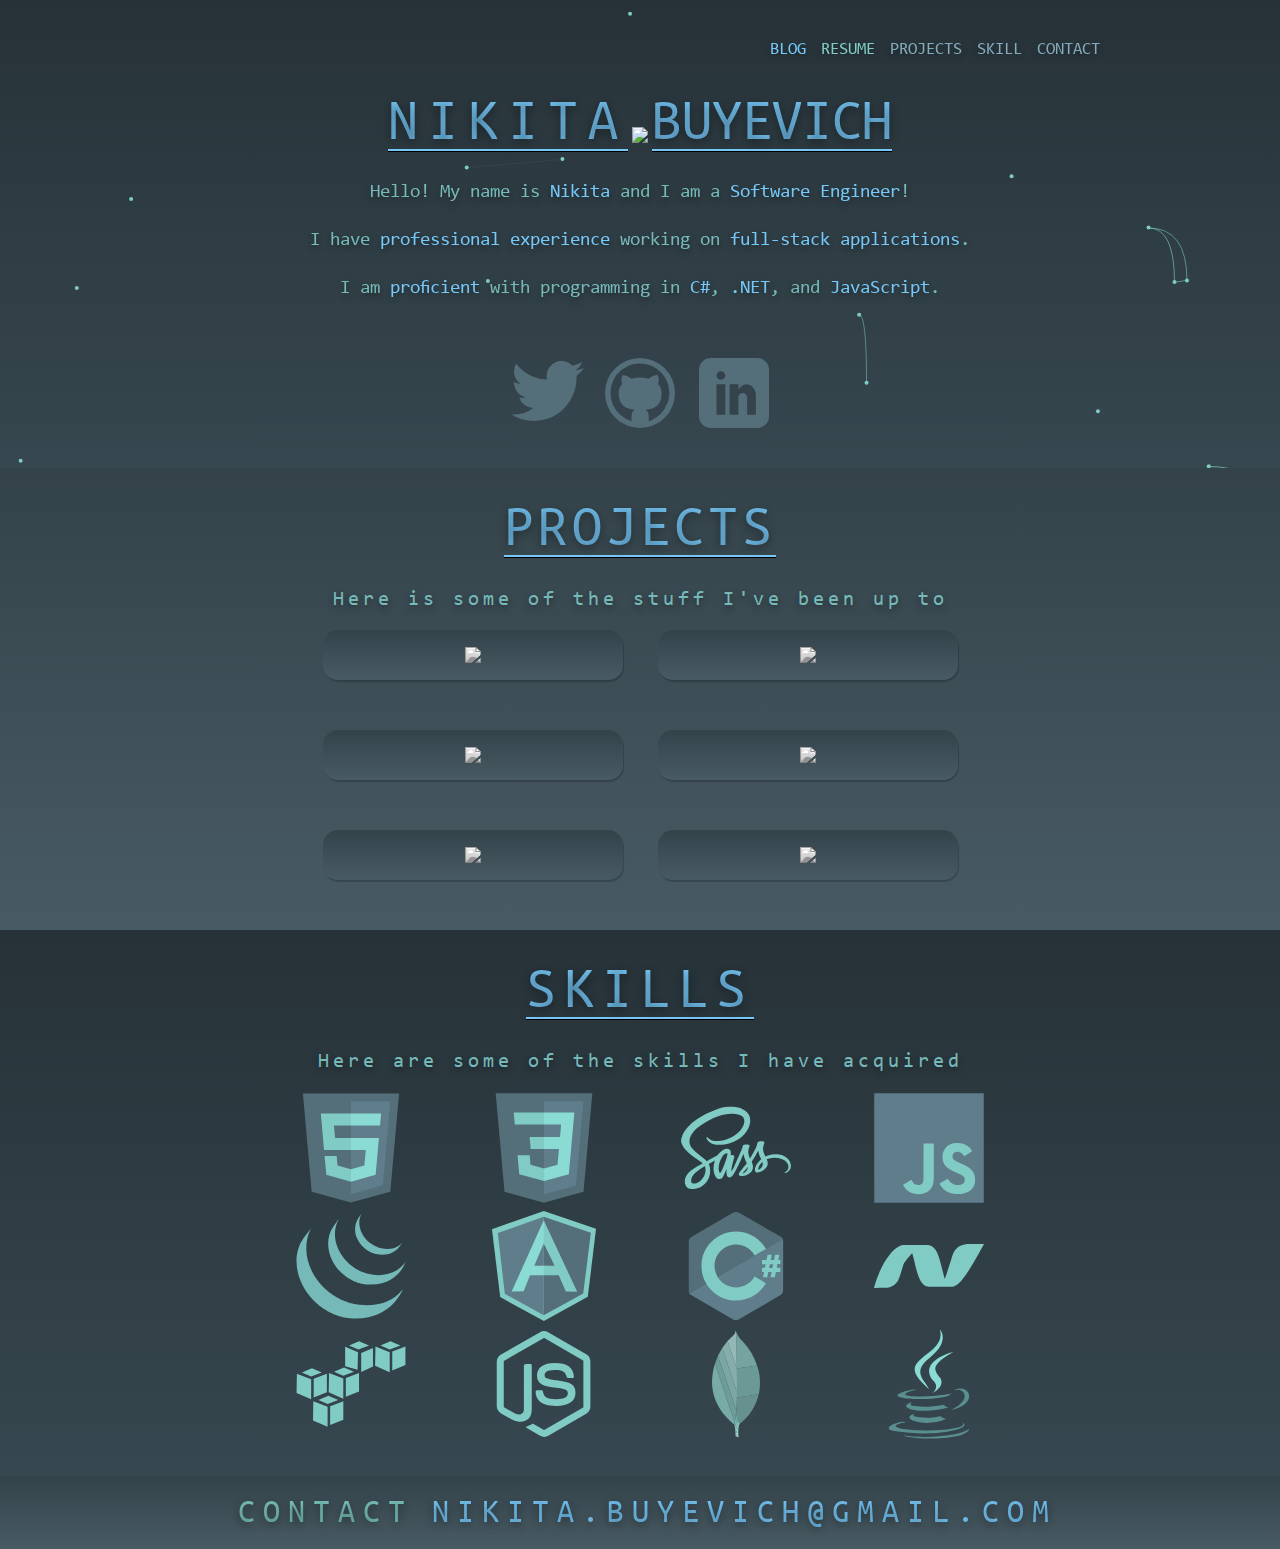
==== commit 429bdc6d: "Update 2016-12-05T09:48:52.130Z" ====
--- a/index.html
+++ b/index.html
@@ -1,3 +1,3 @@
-<!doctype html><html ng-app="nikitabuyevichCom"><head><meta charset="utf-8"><title>The Personal Website of Nikita Buyevich</title><base href="/"><meta name="description" content="Blog and Portfolio of Software Developer - Nikita Buyevich."><meta name="HandheldFriendly" content="true"><meta name="viewport" content="width=device-width, initial-scale=1.0, maximum-scale=1.0, user-scalable=no"><link rel="stylesheet" href="styles/vendor-c2769e81fe.css"><link rel="stylesheet" href="styles/app-ccf1bc2fd2.css"><script type="text/javascript">var host="nikitabuyevich.com";host==window.location.host&&"https:"!=window.location.protocol&&(window.location.protocol="https");</script></head><body><!--[if lt IE 10]>
+<!doctype html><html ng-app="nikitabuyevichCom"><head><meta charset="utf-8"><title>The Personal Website of Nikita Buyevich</title><base href="/"><meta name="description" content="Blog and Portfolio of Software Developer - Nikita Buyevich."><meta name="HandheldFriendly" content="true"><meta name="viewport" content="width=device-width, initial-scale=1.0, maximum-scale=1.0, user-scalable=no"><link rel="stylesheet" href="styles/vendor-c2769e81fe.css"><link rel="stylesheet" href="styles/app-343e0f01b0.css"><script type="text/javascript">var host="nikitabuyevich.com";host==window.location.host&&"https:"!=window.location.protocol&&(window.location.protocol="https");</script></head><body><!--[if lt IE 10]>
  <p class="browsehappy">You are using an <strong>outdated</strong> browser. Please <a href="http://browsehappy.com/">upgrade your browser</a> to improve your experience.</p>
- <![endif]--><div ui-view=""></div><script src="scripts/vendor-4691351663.js"></script><script src="scripts/app-d1f9791db7.js"></script><script>(function(i,s,o,g,r,a,m){i['GoogleAnalyticsObject']=r;i[r]=i[r]||function(){(i[r].q=i[r].q||[]).push(arguments)},i[r].l=1*new Date();a=s.createElement(o),m=s.getElementsByTagName(o)[0];a.async=1;a.src=g;m.parentNode.insertBefore(a,m)})(window,document,'script','//www.google-analytics.com/analytics.js','ga');ga('create', 'UA-73380511-1', 'auto');ga('send', 'pageview');</script><script type="application/ld+json">{ "@context": "http://schema.org", "@type": "Person", "address": { "@type": "PostalAddress", "addressLocality": "Northbrook", "addressRegion": "IL", "postalCode": "60062" }, "name": "Nikita Buyevich", "givenName": "Nikita", "familyName": "Buyevich", "gender": "Male", "description": "Blog and Portfolio of Software Developer - Nikita Buyevich.", "email": "mailto:me@nikitabuyevich.com", "image": "https://lh3.googleusercontent.com/[base64]s256-no", "jobTitle": "Software Developer", "url": "https://nikitabuyevich.com" }</script></body></html>+ <![endif]--><div ui-view=""></div><script src="scripts/vendor-4691351663.js"></script><script src="scripts/app-2648d20f60.js"></script><script>(function(i,s,o,g,r,a,m){i['GoogleAnalyticsObject']=r;i[r]=i[r]||function(){(i[r].q=i[r].q||[]).push(arguments)},i[r].l=1*new Date();a=s.createElement(o),m=s.getElementsByTagName(o)[0];a.async=1;a.src=g;m.parentNode.insertBefore(a,m)})(window,document,'script','//www.google-analytics.com/analytics.js','ga');ga('create', 'UA-73380511-1', 'auto');ga('send', 'pageview');</script><script type="application/ld+json">{ "@context": "http://schema.org", "@type": "Person", "address": { "@type": "PostalAddress", "addressLocality": "Northbrook", "addressRegion": "IL", "postalCode": "60062" }, "name": "Nikita Buyevich", "givenName": "Nikita", "familyName": "Buyevich", "gender": "Male", "description": "Blog and Portfolio of Software Developer - Nikita Buyevich.", "email": "mailto:me@nikitabuyevich.com", "image": "https://lh3.googleusercontent.com/[base64]s256-no", "jobTitle": "Software Developer", "url": "https://nikitabuyevich.com" }</script></body></html>--- a/styles/app-343e0f01b0.css
+++ b/styles/app-343e0f01b0.css
@@ -0,0 +1,6 @@
+@charset "UTF-8";.label,sub,sup{vertical-align:baseline}hr,img{border:0}body,figure{margin:0}.btn-group>.btn-group,.btn-toolbar .btn,.btn-toolbar .btn-group,.btn-toolbar .input-group,.col-xs-1,.col-xs-10,.col-xs-11,.col-xs-12,.col-xs-2,.col-xs-3,.col-xs-4,.col-xs-5,.col-xs-6,.col-xs-7,.col-xs-8,.col-xs-9,.dropdown-menu{float:left}.img-responsive,.img-thumbnail,.table,label{max-width:100%}.btn,.svg-container{-webkit-user-select:none;-moz-user-select:none}.navbar-fixed-bottom .navbar-collapse,.navbar-fixed-top .navbar-collapse,.pre-scrollable{max-height:340px}@font-face{font-family:Consolas-fnt;src:url(../app/public/fonts/Consolas.ttf) format("truetype")}@font-face{font-family:UbuntuMono-fnt;src:url(../app/public/fonts/UbuntuMono.ttf) format("truetype")}/*!
+ * Bootstrap v3.3.7 (http://getbootstrap.com)
+ * Copyright 2011-2016 Twitter, Inc.
+ * Licensed under MIT (https://github.com/twbs/bootstrap/blob/master/LICENSE)
+ *//*! normalize.css v3.0.3 | MIT License | github.com/necolas/normalize.css */html{font-family:sans-serif;-ms-text-size-adjust:100%;-webkit-text-size-adjust:100%}article,aside,details,figcaption,figure,footer,header,hgroup,main,menu,nav,section,summary{display:block}audio,canvas,progress,video{display:inline-block;vertical-align:baseline}audio:not([controls]){display:none;height:0}[hidden],template{display:none}a{background-color:transparent}a:active,a:hover{outline:0}b,optgroup,strong{font-weight:700}dfn{font-style:italic}h1{margin:.67em 0}mark{background:#ff0;color:#000}sub,sup{font-size:75%;line-height:0;position:relative}sup{top:-.5em}sub{bottom:-.25em}img{vertical-align:middle}svg:not(:root){overflow:hidden}hr{box-sizing:content-box;height:0}pre,textarea{overflow:auto}code,kbd,pre,samp{font-size:1em}button,input,optgroup,select,textarea{color:inherit;font:inherit;margin:0}button{overflow:visible}button,select{text-transform:none}button,html input[type=button],input[type=reset],input[type=submit]{-webkit-appearance:button;cursor:pointer}button[disabled],html input[disabled]{cursor:default}button::-moz-focus-inner,input::-moz-focus-inner{border:0;padding:0}input[type=checkbox],input[type=radio]{box-sizing:border-box;padding:0}input[type=number]::-webkit-inner-spin-button,input[type=number]::-webkit-outer-spin-button{height:auto}input[type=search]::-webkit-search-cancel-button,input[type=search]::-webkit-search-decoration{-webkit-appearance:none}table{border-collapse:collapse;border-spacing:0}td,th{padding:0}/*! Source: https://github.com/h5bp/html5-boilerplate/blob/master/src/css/main.css */@media print{blockquote,img,pre,tr{page-break-inside:avoid}*,:after,:before{background:0 0!important;color:#000!important;box-shadow:none!important;text-shadow:none!important}a,a:visited{text-decoration:underline}a[href]:after{content:" (" attr(href) ")"}abbr[title]:after{content:" (" attr(title) ")"}a[href^="#"]:after,a[href^="javascript:"]:after{content:""}blockquote,pre{border:1px solid #999}thead{display:table-header-group}img{max-width:100%!important}h2,h3,p{orphans:3;widows:3}h2,h3{page-break-after:avoid}.navbar{display:none}.btn>.caret,.dropup>.btn>.caret{border-top-color:#000!important}.label{border:1px solid #000}.table{border-collapse:collapse!important}.table td,.table th{background-color:#fff!important}.table-bordered td,.table-bordered th{border:1px solid #ddd!important}}.btn,.btn-danger.active,.btn-danger:active,.btn-default.active,.btn-default:active,.btn-info.active,.btn-info:active,.btn-primary.active,.btn-primary:active,.btn-warning.active,.btn-warning:active,.btn.active,.btn:active,.dropdown-menu>.disabled>a:focus,.dropdown-menu>.disabled>a:hover,.form-control,.navbar-toggle,.open>.btn-danger.dropdown-toggle,.open>.btn-default.dropdown-toggle,.open>.btn-info.dropdown-toggle,.open>.btn-primary.dropdown-toggle,.open>.btn-warning.dropdown-toggle{background-image:none}.img-thumbnail,body{background-color:#fff}@font-face{font-family:'Glyphicons Halflings';src:url(../fonts/glyphicons-halflings-regular.eot);src:url(../fonts/glyphicons-halflings-regular.eot?#iefix) format("embedded-opentype"),url(../fonts/glyphicons-halflings-regular.woff2) format("woff2"),url(../fonts/glyphicons-halflings-regular.woff) format("woff"),url(../fonts/glyphicons-halflings-regular.ttf) format("truetype"),url(../fonts/glyphicons-halflings-regular.svg#glyphicons_halflingsregular) format("svg")}.glyphicon{position:relative;top:1px;display:inline-block;font-family:'Glyphicons Halflings';font-style:normal;font-weight:400;line-height:1;-webkit-font-smoothing:antialiased;-moz-osx-font-smoothing:grayscale}.glyphicon-asterisk:before{content:"\002a"}.glyphicon-plus:before{content:"\002b"}.glyphicon-eur:before,.glyphicon-euro:before{content:"\20ac"}.glyphicon-minus:before{content:"\2212"}.glyphicon-cloud:before{content:"\2601"}.glyphicon-envelope:before{content:"\2709"}.glyphicon-pencil:before{content:"\270f"}.glyphicon-glass:before{content:"\e001"}.glyphicon-music:before{content:"\e002"}.glyphicon-search:before{content:"\e003"}.glyphicon-heart:before{content:"\e005"}.glyphicon-star:before{content:"\e006"}.glyphicon-star-empty:before{content:"\e007"}.glyphicon-user:before{content:"\e008"}.glyphicon-film:before{content:"\e009"}.glyphicon-th-large:before{content:"\e010"}.glyphicon-th:before{content:"\e011"}.glyphicon-th-list:before{content:"\e012"}.glyphicon-ok:before{content:"\e013"}.glyphicon-remove:before{content:"\e014"}.glyphicon-zoom-in:before{content:"\e015"}.glyphicon-zoom-out:before{content:"\e016"}.glyphicon-off:before{content:"\e017"}.glyphicon-signal:before{content:"\e018"}.glyphicon-cog:before{content:"\e019"}.glyphicon-trash:before{content:"\e020"}.glyphicon-home:before{content:"\e021"}.glyphicon-file:before{content:"\e022"}.glyphicon-time:before{content:"\e023"}.glyphicon-road:before{content:"\e024"}.glyphicon-download-alt:before{content:"\e025"}.glyphicon-download:before{content:"\e026"}.glyphicon-upload:before{content:"\e027"}.glyphicon-inbox:before{content:"\e028"}.glyphicon-play-circle:before{content:"\e029"}.glyphicon-repeat:before{content:"\e030"}.glyphicon-refresh:before{content:"\e031"}.glyphicon-list-alt:before{content:"\e032"}.glyphicon-lock:before{content:"\e033"}.glyphicon-flag:before{content:"\e034"}.glyphicon-headphones:before{content:"\e035"}.glyphicon-volume-off:before{content:"\e036"}.glyphicon-volume-down:before{content:"\e037"}.glyphicon-volume-up:before{content:"\e038"}.glyphicon-qrcode:before{content:"\e039"}.glyphicon-barcode:before{content:"\e040"}.glyphicon-tag:before{content:"\e041"}.glyphicon-tags:before{content:"\e042"}.glyphicon-book:before{content:"\e043"}.glyphicon-bookmark:before{content:"\e044"}.glyphicon-print:before{content:"\e045"}.glyphicon-camera:before{content:"\e046"}.glyphicon-font:before{content:"\e047"}.glyphicon-bold:before{content:"\e048"}.glyphicon-italic:before{content:"\e049"}.glyphicon-text-height:before{content:"\e050"}.glyphicon-text-width:before{content:"\e051"}.glyphicon-align-left:before{content:"\e052"}.glyphicon-align-center:before{content:"\e053"}.glyphicon-align-right:before{content:"\e054"}.glyphicon-align-justify:before{content:"\e055"}.glyphicon-list:before{content:"\e056"}.glyphicon-indent-left:before{content:"\e057"}.glyphicon-indent-right:before{content:"\e058"}.glyphicon-facetime-video:before{content:"\e059"}.glyphicon-picture:before{content:"\e060"}.glyphicon-map-marker:before{content:"\e062"}.glyphicon-adjust:before{content:"\e063"}.glyphicon-tint:before{content:"\e064"}.glyphicon-edit:before{content:"\e065"}.glyphicon-share:before{content:"\e066"}.glyphicon-check:before{content:"\e067"}.glyphicon-move:before{content:"\e068"}.glyphicon-step-backward:before{content:"\e069"}.glyphicon-fast-backward:before{content:"\e070"}.glyphicon-backward:before{content:"\e071"}.glyphicon-play:before{content:"\e072"}.glyphicon-pause:before{content:"\e073"}.glyphicon-stop:before{content:"\e074"}.glyphicon-forward:before{content:"\e075"}.glyphicon-fast-forward:before{content:"\e076"}.glyphicon-step-forward:before{content:"\e077"}.glyphicon-eject:before{content:"\e078"}.glyphicon-chevron-left:before{content:"\e079"}.glyphicon-chevron-right:before{content:"\e080"}.glyphicon-plus-sign:before{content:"\e081"}.glyphicon-minus-sign:before{content:"\e082"}.glyphicon-remove-sign:before{content:"\e083"}.glyphicon-ok-sign:before{content:"\e084"}.glyphicon-question-sign:before{content:"\e085"}.glyphicon-info-sign:before{content:"\e086"}.glyphicon-screenshot:before{content:"\e087"}.glyphicon-remove-circle:before{content:"\e088"}.glyphicon-ok-circle:before{content:"\e089"}.glyphicon-ban-circle:before{content:"\e090"}.glyphicon-arrow-left:before{content:"\e091"}.glyphicon-arrow-right:before{content:"\e092"}.glyphicon-arrow-up:before{content:"\e093"}.glyphicon-arrow-down:before{content:"\e094"}.glyphicon-share-alt:before{content:"\e095"}.glyphicon-resize-full:before{content:"\e096"}.glyphicon-resize-small:before{content:"\e097"}.glyphicon-exclamation-sign:before{content:"\e101"}.glyphicon-gift:before{content:"\e102"}.glyphicon-leaf:before{content:"\e103"}.glyphicon-fire:before{content:"\e104"}.glyphicon-eye-open:before{content:"\e105"}.glyphicon-eye-close:before{content:"\e106"}.glyphicon-warning-sign:before{content:"\e107"}.glyphicon-plane:before{content:"\e108"}.glyphicon-calendar:before{content:"\e109"}.glyphicon-random:before{content:"\e110"}.glyphicon-comment:before{content:"\e111"}.glyphicon-magnet:before{content:"\e112"}.glyphicon-chevron-up:before{content:"\e113"}.glyphicon-chevron-down:before{content:"\e114"}.glyphicon-retweet:before{content:"\e115"}.glyphicon-shopping-cart:before{content:"\e116"}.glyphicon-folder-close:before{content:"\e117"}.glyphicon-folder-open:before{content:"\e118"}.glyphicon-resize-vertical:before{content:"\e119"}.glyphicon-resize-horizontal:before{content:"\e120"}.glyphicon-hdd:before{content:"\e121"}.glyphicon-bullhorn:before{content:"\e122"}.glyphicon-bell:before{content:"\e123"}.glyphicon-certificate:before{content:"\e124"}.glyphicon-thumbs-up:before{content:"\e125"}.glyphicon-thumbs-down:before{content:"\e126"}.glyphicon-hand-right:before{content:"\e127"}.glyphicon-hand-left:before{content:"\e128"}.glyphicon-hand-up:before{content:"\e129"}.glyphicon-hand-down:before{content:"\e130"}.glyphicon-circle-arrow-right:before{content:"\e131"}.glyphicon-circle-arrow-left:before{content:"\e132"}.glyphicon-circle-arrow-up:before{content:"\e133"}.glyphicon-circle-arrow-down:before{content:"\e134"}.glyphicon-globe:before{content:"\e135"}.glyphicon-wrench:before{content:"\e136"}.glyphicon-tasks:before{content:"\e137"}.glyphicon-filter:before{content:"\e138"}.glyphicon-briefcase:before{content:"\e139"}.glyphicon-fullscreen:before{content:"\e140"}.glyphicon-dashboard:before{content:"\e141"}.glyphicon-paperclip:before{content:"\e142"}.glyphicon-heart-empty:before{content:"\e143"}.glyphicon-link:before{content:"\e144"}.glyphicon-phone:before{content:"\e145"}.glyphicon-pushpin:before{content:"\e146"}.glyphicon-usd:before{content:"\e148"}.glyphicon-gbp:before{content:"\e149"}.glyphicon-sort:before{content:"\e150"}.glyphicon-sort-by-alphabet:before{content:"\e151"}.glyphicon-sort-by-alphabet-alt:before{content:"\e152"}.glyphicon-sort-by-order:before{content:"\e153"}.glyphicon-sort-by-order-alt:before{content:"\e154"}.glyphicon-sort-by-attributes:before{content:"\e155"}.glyphicon-sort-by-attributes-alt:before{content:"\e156"}.glyphicon-unchecked:before{content:"\e157"}.glyphicon-expand:before{content:"\e158"}.glyphicon-collapse-down:before{content:"\e159"}.glyphicon-collapse-up:before{content:"\e160"}.glyphicon-log-in:before{content:"\e161"}.glyphicon-flash:before{content:"\e162"}.glyphicon-log-out:before{content:"\e163"}.glyphicon-new-window:before{content:"\e164"}.glyphicon-record:before{content:"\e165"}.glyphicon-save:before{content:"\e166"}.glyphicon-open:before{content:"\e167"}.glyphicon-saved:before{content:"\e168"}.glyphicon-import:before{content:"\e169"}.glyphicon-export:before{content:"\e170"}.glyphicon-send:before{content:"\e171"}.glyphicon-floppy-disk:before{content:"\e172"}.glyphicon-floppy-saved:before{content:"\e173"}.glyphicon-floppy-remove:before{content:"\e174"}.glyphicon-floppy-save:before{content:"\e175"}.glyphicon-floppy-open:before{content:"\e176"}.glyphicon-credit-card:before{content:"\e177"}.glyphicon-transfer:before{content:"\e178"}.glyphicon-cutlery:before{content:"\e179"}.glyphicon-header:before{content:"\e180"}.glyphicon-compressed:before{content:"\e181"}.glyphicon-earphone:before{content:"\e182"}.glyphicon-phone-alt:before{content:"\e183"}.glyphicon-tower:before{content:"\e184"}.glyphicon-stats:before{content:"\e185"}.glyphicon-sd-video:before{content:"\e186"}.glyphicon-hd-video:before{content:"\e187"}.glyphicon-subtitles:before{content:"\e188"}.glyphicon-sound-stereo:before{content:"\e189"}.glyphicon-sound-dolby:before{content:"\e190"}.glyphicon-sound-5-1:before{content:"\e191"}.glyphicon-sound-6-1:before{content:"\e192"}.glyphicon-sound-7-1:before{content:"\e193"}.glyphicon-copyright-mark:before{content:"\e194"}.glyphicon-registration-mark:before{content:"\e195"}.glyphicon-cloud-download:before{content:"\e197"}.glyphicon-cloud-upload:before{content:"\e198"}.glyphicon-tree-conifer:before{content:"\e199"}.glyphicon-tree-deciduous:before{content:"\e200"}.glyphicon-cd:before{content:"\e201"}.glyphicon-save-file:before{content:"\e202"}.glyphicon-open-file:before{content:"\e203"}.glyphicon-level-up:before{content:"\e204"}.glyphicon-copy:before{content:"\e205"}.glyphicon-paste:before{content:"\e206"}.glyphicon-alert:before{content:"\e209"}.glyphicon-equalizer:before{content:"\e210"}.glyphicon-king:before{content:"\e211"}.glyphicon-queen:before{content:"\e212"}.glyphicon-pawn:before{content:"\e213"}.glyphicon-bishop:before{content:"\e214"}.glyphicon-knight:before{content:"\e215"}.glyphicon-baby-formula:before{content:"\e216"}.glyphicon-tent:before{content:"\26fa"}.glyphicon-blackboard:before{content:"\e218"}.glyphicon-bed:before{content:"\e219"}.glyphicon-apple:before{content:"\f8ff"}.glyphicon-erase:before{content:"\e221"}.glyphicon-hourglass:before{content:"\231b"}.glyphicon-lamp:before{content:"\e223"}.glyphicon-duplicate:before{content:"\e224"}.glyphicon-piggy-bank:before{content:"\e225"}.glyphicon-scissors:before{content:"\e226"}.glyphicon-bitcoin:before,.glyphicon-btc:before,.glyphicon-xbt:before{content:"\e227"}.glyphicon-jpy:before,.glyphicon-yen:before{content:"\00a5"}.glyphicon-rub:before,.glyphicon-ruble:before{content:"\20bd"}.glyphicon-scale:before{content:"\e230"}.glyphicon-ice-lolly:before{content:"\e231"}.glyphicon-ice-lolly-tasted:before{content:"\e232"}.glyphicon-education:before{content:"\e233"}.glyphicon-option-horizontal:before{content:"\e234"}.glyphicon-option-vertical:before{content:"\e235"}.glyphicon-menu-hamburger:before{content:"\e236"}.glyphicon-modal-window:before{content:"\e237"}.glyphicon-oil:before{content:"\e238"}.glyphicon-grain:before{content:"\e239"}.glyphicon-sunglasses:before{content:"\e240"}.glyphicon-text-size:before{content:"\e241"}.glyphicon-text-color:before{content:"\e242"}.glyphicon-text-background:before{content:"\e243"}.glyphicon-object-align-top:before{content:"\e244"}.glyphicon-object-align-bottom:before{content:"\e245"}.glyphicon-object-align-horizontal:before{content:"\e246"}.glyphicon-object-align-left:before{content:"\e247"}.glyphicon-object-align-vertical:before{content:"\e248"}.glyphicon-object-align-right:before{content:"\e249"}.glyphicon-triangle-right:before{content:"\e250"}.glyphicon-triangle-left:before{content:"\e251"}.glyphicon-triangle-bottom:before{content:"\e252"}.glyphicon-triangle-top:before{content:"\e253"}.glyphicon-console:before{content:"\e254"}.glyphicon-superscript:before{content:"\e255"}.glyphicon-subscript:before{content:"\e256"}.glyphicon-menu-left:before{content:"\e257"}.glyphicon-menu-right:before{content:"\e258"}.glyphicon-menu-down:before{content:"\e259"}.glyphicon-menu-up:before{content:"\e260"}*,:after,:before{box-sizing:border-box}html{font-size:10px;-webkit-tap-highlight-color:transparent}body{font-family:"Helvetica Neue",Helvetica,Arial,sans-serif;font-size:14px;line-height:1.42857;color:#333}button,input,select,textarea{font-family:inherit;font-size:inherit;line-height:inherit}a{color:#337ab7;text-decoration:none}a:focus,a:hover{color:#23527c;text-decoration:underline}a:focus{outline:-webkit-focus-ring-color auto 5px;outline-offset:-2px}.img-responsive{display:block;height:auto}.img-rounded{border-radius:6px}.img-thumbnail{padding:4px;line-height:1.42857;border:1px solid #ddd;border-radius:4px;-webkit-transition:all .2s ease-in-out;transition:all .2s ease-in-out;display:inline-block;height:auto}.img-circle{border-radius:50%}hr{margin-top:20px;margin-bottom:20px;border-top:1px solid #eee}.sr-only{position:absolute;width:1px;height:1px;margin:-1px;padding:0;overflow:hidden;clip:rect(0,0,0,0);border:0}.sr-only-focusable:active,.sr-only-focusable:focus{position:static;width:auto;height:auto;margin:0;overflow:visible;clip:auto}[role=button]{cursor:pointer}.h1,.h2,.h3,.h4,.h5,.h6,h1,h2,h3,h4,h5,h6{font-family:inherit;font-weight:500;line-height:1.1;color:inherit}.h1 .small,.h1 small,.h2 .small,.h2 small,.h3 .small,.h3 small,.h4 .small,.h4 small,.h5 .small,.h5 small,.h6 .small,.h6 small,h1 .small,h1 small,h2 .small,h2 small,h3 .small,h3 small,h4 .small,h4 small,h5 .small,h5 small,h6 .small,h6 small{font-weight:400;line-height:1;color:#777}.h1,.h2,.h3,h1,h2,h3{margin-top:20px;margin-bottom:10px}.h1 .small,.h1 small,.h2 .small,.h2 small,.h3 .small,.h3 small,h1 .small,h1 small,h2 .small,h2 small,h3 .small,h3 small{font-size:65%}.h4,.h5,.h6,h4,h5,h6{margin-top:10px;margin-bottom:10px}.h4 .small,.h4 small,.h5 .small,.h5 small,.h6 .small,.h6 small,h4 .small,h4 small,h5 .small,h5 small,h6 .small,h6 small{font-size:75%}.h1,h1{font-size:36px}.h2,h2{font-size:30px}.h3,h3{font-size:24px}.h4,h4{font-size:18px}.h5,h5{font-size:14px}.h6,h6{font-size:12px}p{margin:0 0 10px}.lead{margin-bottom:20px;font-size:16px;font-weight:300;line-height:1.4}dt,kbd kbd,label{font-weight:700}@media (min-width:768px){.lead{font-size:21px}}.small,small{font-size:85%}.mark,mark{background-color:#fcf8e3;padding:.2em}.list-inline,.list-unstyled{padding-left:0;list-style:none}.text-left{text-align:left}.text-right{text-align:right}.text-center{text-align:center}.text-justify{text-align:justify}.text-nowrap{white-space:nowrap}.text-lowercase{text-transform:lowercase}.initialism,.text-uppercase{text-transform:uppercase}.text-capitalize{text-transform:capitalize}.text-muted{color:#777}.text-primary{color:#337ab7}a.text-primary:focus,a.text-primary:hover{color:#286090}.text-success{color:#3c763d}a.text-success:focus,a.text-success:hover{color:#2b542c}.text-info{color:#31708f}a.text-info:focus,a.text-info:hover{color:#245269}.text-warning{color:#8a6d3b}a.text-warning:focus,a.text-warning:hover{color:#66512c}.text-danger{color:#a94442}a.text-danger:focus,a.text-danger:hover{color:#843534}.bg-primary{color:#fff;background-color:#337ab7}a.bg-primary:focus,a.bg-primary:hover{background-color:#286090}.bg-success{background-color:#dff0d8}a.bg-success:focus,a.bg-success:hover{background-color:#c1e2b3}.bg-info{background-color:#d9edf7}a.bg-info:focus,a.bg-info:hover{background-color:#afd9ee}.bg-warning{background-color:#fcf8e3}a.bg-warning:focus,a.bg-warning:hover{background-color:#f7ecb5}.bg-danger{background-color:#f2dede}a.bg-danger:focus,a.bg-danger:hover{background-color:#e4b9b9}pre code,table{background-color:transparent}.page-header{padding-bottom:9px;margin:40px 0 20px;border-bottom:1px solid #eee}dl,ol,ul{margin-top:0}blockquote ol:last-child,blockquote p:last-child,blockquote ul:last-child,ol ol,ol ul,ul ol,ul ul{margin-bottom:0}address,dl{margin-bottom:20px}ol,ul{margin-bottom:10px}.list-inline{margin-left:-5px}.list-inline>li{display:inline-block;padding-left:5px;padding-right:5px}dd,dt{line-height:1.42857}dd{margin-left:0}.dl-horizontal dd:after,.dl-horizontal dd:before{content:" ";display:table}.dl-horizontal dd:after{clear:both}@media (min-width:768px){.dl-horizontal dt{float:left;width:160px;clear:left;text-align:right;overflow:hidden;text-overflow:ellipsis;white-space:nowrap}.dl-horizontal dd{margin-left:180px}.container,.projects-container,.svg-container{width:750px}}.btn-group-vertical>.btn-group:after,.btn-toolbar:after,.clearfix:after,.container-fluid:after,.container:after,.dropdown-menu>li>a,.form-horizontal .form-group:after,.modal-footer:after,.modal-header:after,.navbar-collapse:after,.navbar-header:after,.navbar:after,.pager:after,.panel-body:after,.projects-container:after,.row:after,.svg-container:after{clear:both}abbr[data-original-title],abbr[title]{cursor:help;border-bottom:1px dotted #777}.initialism{font-size:90%}blockquote{padding:10px 20px;margin:0 0 20px;font-size:17.5px;border-left:5px solid #eee}blockquote .small,blockquote footer,blockquote small{display:block;font-size:80%;line-height:1.42857;color:#777}legend,pre{color:#333}blockquote .small:before,blockquote footer:before,blockquote small:before{content:'\2014 \00A0'}.blockquote-reverse,blockquote.pull-right{padding-right:15px;padding-left:0;border-right:5px solid #eee;border-left:0;text-align:right}code,kbd{padding:2px 4px;font-size:90%}caption,th{text-align:left}.blockquote-reverse .small:before,.blockquote-reverse footer:before,.blockquote-reverse small:before,blockquote.pull-right .small:before,blockquote.pull-right footer:before,blockquote.pull-right small:before{content:''}.blockquote-reverse .small:after,.blockquote-reverse footer:after,.blockquote-reverse small:after,blockquote.pull-right .small:after,blockquote.pull-right footer:after,blockquote.pull-right small:after{content:'\00A0 \2014'}address{font-style:normal;line-height:1.42857}code,kbd,pre,samp{font-family:Menlo,Monaco,Consolas,"Courier New",monospace}code{color:#c7254e;background-color:#f9f2f4;border-radius:4px}kbd{color:#fff;background-color:#333;border-radius:3px;box-shadow:inset 0 -1px 0 rgba(0,0,0,.25)}kbd kbd{padding:0;font-size:100%;box-shadow:none}pre{display:block;padding:9.5px;margin:0 0 10px;font-size:13px;line-height:1.42857;word-break:break-all;word-wrap:break-word;background-color:#f5f5f5;border:1px solid #ccc;border-radius:4px}.container-fluid:after,.container-fluid:before,.container:after,.container:before,.projects-container:after,.projects-container:before,.row:after,.row:before,.svg-container:after,.svg-container:before{display:table;content:" "}.container,.container-fluid,.projects-container,.svg-container{margin-right:auto;margin-left:auto;padding-left:15px;padding-right:15px}pre code{padding:0;font-size:inherit;color:inherit;white-space:pre-wrap;border-radius:0}.pre-scrollable{overflow-y:scroll}@media (min-width:992px){.container,.projects-container,.svg-container{width:970px}}@media (min-width:1200px){.container,.projects-container,.svg-container{width:1170px}}.row{margin-left:-15px;margin-right:-15px}.col-lg-1,.col-lg-10,.col-lg-11,.col-lg-12,.col-lg-2,.col-lg-3,.col-lg-4,.col-lg-5,.col-lg-6,.col-lg-7,.col-lg-8,.col-lg-9,.col-md-1,.col-md-10,.col-md-11,.col-md-12,.col-md-2,.col-md-3,.col-md-4,.col-md-5,.col-md-6,.col-md-7,.col-md-8,.col-md-9,.col-sm-1,.col-sm-10,.col-sm-11,.col-sm-12,.col-sm-2,.col-sm-3,.col-sm-4,.col-sm-5,.col-sm-6,.col-sm-7,.col-sm-8,.col-sm-9,.col-xs-1,.col-xs-10,.col-xs-11,.col-xs-12,.col-xs-2,.col-xs-3,.col-xs-4,.col-xs-5,.col-xs-6,.col-xs-7,.col-xs-8,.col-xs-9{position:relative;min-height:1px;padding-left:15px;padding-right:15px}.col-xs-1{width:8.33333%}.col-xs-2{width:16.66667%}.col-xs-3{width:25%}.col-xs-4{width:33.33333%}.col-xs-5{width:41.66667%}.col-xs-6{width:50%}.col-xs-7{width:58.33333%}.col-xs-8{width:66.66667%}.col-xs-9{width:75%}.col-xs-10{width:83.33333%}.col-xs-11{width:91.66667%}.col-xs-12{width:100%}.col-xs-pull-0{right:auto}.col-xs-pull-1{right:8.33333%}.col-xs-pull-2{right:16.66667%}.col-xs-pull-3{right:25%}.col-xs-pull-4{right:33.33333%}.col-xs-pull-5{right:41.66667%}.col-xs-pull-6{right:50%}.col-xs-pull-7{right:58.33333%}.col-xs-pull-8{right:66.66667%}.col-xs-pull-9{right:75%}.col-xs-pull-10{right:83.33333%}.col-xs-pull-11{right:91.66667%}.col-xs-pull-12{right:100%}.col-xs-push-0{left:auto}.col-xs-push-1{left:8.33333%}.col-xs-push-2{left:16.66667%}.col-xs-push-3{left:25%}.col-xs-push-4{left:33.33333%}.col-xs-push-5{left:41.66667%}.col-xs-push-6{left:50%}.col-xs-push-7{left:58.33333%}.col-xs-push-8{left:66.66667%}.col-xs-push-9{left:75%}.col-xs-push-10{left:83.33333%}.col-xs-push-11{left:91.66667%}.col-xs-push-12{left:100%}.col-xs-offset-0{margin-left:0}.col-xs-offset-1{margin-left:8.33333%}.col-xs-offset-2{margin-left:16.66667%}.col-xs-offset-3{margin-left:25%}.col-xs-offset-4{margin-left:33.33333%}.col-xs-offset-5{margin-left:41.66667%}.col-xs-offset-6{margin-left:50%}.col-xs-offset-7{margin-left:58.33333%}.col-xs-offset-8{margin-left:66.66667%}.col-xs-offset-9{margin-left:75%}.col-xs-offset-10{margin-left:83.33333%}.col-xs-offset-11{margin-left:91.66667%}.col-xs-offset-12{margin-left:100%}@media (min-width:768px){.col-sm-1,.col-sm-10,.col-sm-11,.col-sm-12,.col-sm-2,.col-sm-3,.col-sm-4,.col-sm-5,.col-sm-6,.col-sm-7,.col-sm-8,.col-sm-9{float:left}.col-sm-1{width:8.33333%}.col-sm-2{width:16.66667%}.col-sm-3{width:25%}.col-sm-4{width:33.33333%}.col-sm-5{width:41.66667%}.col-sm-6{width:50%}.col-sm-7{width:58.33333%}.col-sm-8{width:66.66667%}.col-sm-9{width:75%}.col-sm-10{width:83.33333%}.col-sm-11{width:91.66667%}.col-sm-12{width:100%}.col-sm-pull-0{right:auto}.col-sm-pull-1{right:8.33333%}.col-sm-pull-2{right:16.66667%}.col-sm-pull-3{right:25%}.col-sm-pull-4{right:33.33333%}.col-sm-pull-5{right:41.66667%}.col-sm-pull-6{right:50%}.col-sm-pull-7{right:58.33333%}.col-sm-pull-8{right:66.66667%}.col-sm-pull-9{right:75%}.col-sm-pull-10{right:83.33333%}.col-sm-pull-11{right:91.66667%}.col-sm-pull-12{right:100%}.col-sm-push-0{left:auto}.col-sm-push-1{left:8.33333%}.col-sm-push-2{left:16.66667%}.col-sm-push-3{left:25%}.col-sm-push-4{left:33.33333%}.col-sm-push-5{left:41.66667%}.col-sm-push-6{left:50%}.col-sm-push-7{left:58.33333%}.col-sm-push-8{left:66.66667%}.col-sm-push-9{left:75%}.col-sm-push-10{left:83.33333%}.col-sm-push-11{left:91.66667%}.col-sm-push-12{left:100%}.col-sm-offset-0{margin-left:0}.col-sm-offset-1{margin-left:8.33333%}.col-sm-offset-2{margin-left:16.66667%}.col-sm-offset-3{margin-left:25%}.col-sm-offset-4{margin-left:33.33333%}.col-sm-offset-5{margin-left:41.66667%}.col-sm-offset-6{margin-left:50%}.col-sm-offset-7{margin-left:58.33333%}.col-sm-offset-8{margin-left:66.66667%}.col-sm-offset-9{margin-left:75%}.col-sm-offset-10{margin-left:83.33333%}.col-sm-offset-11{margin-left:91.66667%}.col-sm-offset-12{margin-left:100%}}@media (min-width:992px){.col-md-1,.col-md-10,.col-md-11,.col-md-12,.col-md-2,.col-md-3,.col-md-4,.col-md-5,.col-md-6,.col-md-7,.col-md-8,.col-md-9{float:left}.col-md-1{width:8.33333%}.col-md-2{width:16.66667%}.col-md-3{width:25%}.col-md-4{width:33.33333%}.col-md-5{width:41.66667%}.col-md-6{width:50%}.col-md-7{width:58.33333%}.col-md-8{width:66.66667%}.col-md-9{width:75%}.col-md-10{width:83.33333%}.col-md-11{width:91.66667%}.col-md-12{width:100%}.col-md-pull-0{right:auto}.col-md-pull-1{right:8.33333%}.col-md-pull-2{right:16.66667%}.col-md-pull-3{right:25%}.col-md-pull-4{right:33.33333%}.col-md-pull-5{right:41.66667%}.col-md-pull-6{right:50%}.col-md-pull-7{right:58.33333%}.col-md-pull-8{right:66.66667%}.col-md-pull-9{right:75%}.col-md-pull-10{right:83.33333%}.col-md-pull-11{right:91.66667%}.col-md-pull-12{right:100%}.col-md-push-0{left:auto}.col-md-push-1{left:8.33333%}.col-md-push-2{left:16.66667%}.col-md-push-3{left:25%}.col-md-push-4{left:33.33333%}.col-md-push-5{left:41.66667%}.col-md-push-6{left:50%}.col-md-push-7{left:58.33333%}.col-md-push-8{left:66.66667%}.col-md-push-9{left:75%}.col-md-push-10{left:83.33333%}.col-md-push-11{left:91.66667%}.col-md-push-12{left:100%}.col-md-offset-0{margin-left:0}.col-md-offset-1{margin-left:8.33333%}.col-md-offset-2{margin-left:16.66667%}.col-md-offset-3{margin-left:25%}.col-md-offset-4{margin-left:33.33333%}.col-md-offset-5{margin-left:41.66667%}.col-md-offset-6{margin-left:50%}.col-md-offset-7{margin-left:58.33333%}.col-md-offset-8{margin-left:66.66667%}.col-md-offset-9{margin-left:75%}.col-md-offset-10{margin-left:83.33333%}.col-md-offset-11{margin-left:91.66667%}.col-md-offset-12{margin-left:100%}}@media (min-width:1200px){.col-lg-1,.col-lg-10,.col-lg-11,.col-lg-12,.col-lg-2,.col-lg-3,.col-lg-4,.col-lg-5,.col-lg-6,.col-lg-7,.col-lg-8,.col-lg-9{float:left}.col-lg-1{width:8.33333%}.col-lg-2{width:16.66667%}.col-lg-3{width:25%}.col-lg-4{width:33.33333%}.col-lg-5{width:41.66667%}.col-lg-6{width:50%}.col-lg-7{width:58.33333%}.col-lg-8{width:66.66667%}.col-lg-9{width:75%}.col-lg-10{width:83.33333%}.col-lg-11{width:91.66667%}.col-lg-12{width:100%}.col-lg-pull-0{right:auto}.col-lg-pull-1{right:8.33333%}.col-lg-pull-2{right:16.66667%}.col-lg-pull-3{right:25%}.col-lg-pull-4{right:33.33333%}.col-lg-pull-5{right:41.66667%}.col-lg-pull-6{right:50%}.col-lg-pull-7{right:58.33333%}.col-lg-pull-8{right:66.66667%}.col-lg-pull-9{right:75%}.col-lg-pull-10{right:83.33333%}.col-lg-pull-11{right:91.66667%}.col-lg-pull-12{right:100%}.col-lg-push-0{left:auto}.col-lg-push-1{left:8.33333%}.col-lg-push-2{left:16.66667%}.col-lg-push-3{left:25%}.col-lg-push-4{left:33.33333%}.col-lg-push-5{left:41.66667%}.col-lg-push-6{left:50%}.col-lg-push-7{left:58.33333%}.col-lg-push-8{left:66.66667%}.col-lg-push-9{left:75%}.col-lg-push-10{left:83.33333%}.col-lg-push-11{left:91.66667%}.col-lg-push-12{left:100%}.col-lg-offset-0{margin-left:0}.col-lg-offset-1{margin-left:8.33333%}.col-lg-offset-2{margin-left:16.66667%}.col-lg-offset-3{margin-left:25%}.col-lg-offset-4{margin-left:33.33333%}.col-lg-offset-5{margin-left:41.66667%}.col-lg-offset-6{margin-left:50%}.col-lg-offset-7{margin-left:58.33333%}.col-lg-offset-8{margin-left:66.66667%}.col-lg-offset-9{margin-left:75%}.col-lg-offset-10{margin-left:83.33333%}.col-lg-offset-11{margin-left:91.66667%}.col-lg-offset-12{margin-left:100%}}caption{padding-top:8px;padding-bottom:8px;color:#777}.table{width:100%;margin-bottom:20px}.table>tbody>tr>td,.table>tbody>tr>th,.table>tfoot>tr>td,.table>tfoot>tr>th,.table>thead>tr>td,.table>thead>tr>th{padding:8px;line-height:1.42857;vertical-align:top;border-top:1px solid #ddd}.table>thead>tr>th{vertical-align:bottom;border-bottom:2px solid #ddd}.table>caption+thead>tr:first-child>td,.table>caption+thead>tr:first-child>th,.table>colgroup+thead>tr:first-child>td,.table>colgroup+thead>tr:first-child>th,.table>thead:first-child>tr:first-child>td,.table>thead:first-child>tr:first-child>th{border-top:0}.table>tbody+tbody{border-top:2px solid #ddd}.table .table{background-color:#fff}.table-condensed>tbody>tr>td,.table-condensed>tbody>tr>th,.table-condensed>tfoot>tr>td,.table-condensed>tfoot>tr>th,.table-condensed>thead>tr>td,.table-condensed>thead>tr>th{padding:5px}.table-bordered,.table-bordered>tbody>tr>td,.table-bordered>tbody>tr>th,.table-bordered>tfoot>tr>td,.table-bordered>tfoot>tr>th,.table-bordered>thead>tr>td,.table-bordered>thead>tr>th{border:1px solid #ddd}.table-bordered>thead>tr>td,.table-bordered>thead>tr>th{border-bottom-width:2px}.table-striped>tbody>tr:nth-of-type(odd){background-color:#f9f9f9}.table-hover>tbody>tr:hover,.table>tbody>tr.active>td,.table>tbody>tr.active>th,.table>tbody>tr>td.active,.table>tbody>tr>th.active,.table>tfoot>tr.active>td,.table>tfoot>tr.active>th,.table>tfoot>tr>td.active,.table>tfoot>tr>th.active,.table>thead>tr.active>td,.table>thead>tr.active>th,.table>thead>tr>td.active,.table>thead>tr>th.active{background-color:#f5f5f5}table col[class*=col-]{position:static;float:none;display:table-column}table td[class*=col-],table th[class*=col-]{position:static;float:none;display:table-cell}.table-hover>tbody>tr.active:hover>td,.table-hover>tbody>tr.active:hover>th,.table-hover>tbody>tr:hover>.active,.table-hover>tbody>tr>td.active:hover,.table-hover>tbody>tr>th.active:hover{background-color:#e8e8e8}.table>tbody>tr.success>td,.table>tbody>tr.success>th,.table>tbody>tr>td.success,.table>tbody>tr>th.success,.table>tfoot>tr.success>td,.table>tfoot>tr.success>th,.table>tfoot>tr>td.success,.table>tfoot>tr>th.success,.table>thead>tr.success>td,.table>thead>tr.success>th,.table>thead>tr>td.success,.table>thead>tr>th.success{background-color:#dff0d8}.table-hover>tbody>tr.success:hover>td,.table-hover>tbody>tr.success:hover>th,.table-hover>tbody>tr:hover>.success,.table-hover>tbody>tr>td.success:hover,.table-hover>tbody>tr>th.success:hover{background-color:#d0e9c6}.table>tbody>tr.info>td,.table>tbody>tr.info>th,.table>tbody>tr>td.info,.table>tbody>tr>th.info,.table>tfoot>tr.info>td,.table>tfoot>tr.info>th,.table>tfoot>tr>td.info,.table>tfoot>tr>th.info,.table>thead>tr.info>td,.table>thead>tr.info>th,.table>thead>tr>td.info,.table>thead>tr>th.info{background-color:#d9edf7}.table-hover>tbody>tr.info:hover>td,.table-hover>tbody>tr.info:hover>th,.table-hover>tbody>tr:hover>.info,.table-hover>tbody>tr>td.info:hover,.table-hover>tbody>tr>th.info:hover{background-color:#c4e3f3}.table>tbody>tr.warning>td,.table>tbody>tr.warning>th,.table>tbody>tr>td.warning,.table>tbody>tr>th.warning,.table>tfoot>tr.warning>td,.table>tfoot>tr.warning>th,.table>tfoot>tr>td.warning,.table>tfoot>tr>th.warning,.table>thead>tr.warning>td,.table>thead>tr.warning>th,.table>thead>tr>td.warning,.table>thead>tr>th.warning{background-color:#fcf8e3}.table-hover>tbody>tr.warning:hover>td,.table-hover>tbody>tr.warning:hover>th,.table-hover>tbody>tr:hover>.warning,.table-hover>tbody>tr>td.warning:hover,.table-hover>tbody>tr>th.warning:hover{background-color:#faf2cc}.table>tbody>tr.danger>td,.table>tbody>tr.danger>th,.table>tbody>tr>td.danger,.table>tbody>tr>th.danger,.table>tfoot>tr.danger>td,.table>tfoot>tr.danger>th,.table>tfoot>tr>td.danger,.table>tfoot>tr>th.danger,.table>thead>tr.danger>td,.table>thead>tr.danger>th,.table>thead>tr>td.danger,.table>thead>tr>th.danger{background-color:#f2dede}.table-hover>tbody>tr.danger:hover>td,.table-hover>tbody>tr.danger:hover>th,.table-hover>tbody>tr:hover>.danger,.table-hover>tbody>tr>td.danger:hover,.table-hover>tbody>tr>th.danger:hover{background-color:#ebcccc}.table-responsive{overflow-x:auto;min-height:.01%}@media screen and (max-width:767px){.table-responsive{width:100%;margin-bottom:15px;overflow-y:hidden;-ms-overflow-style:-ms-autohiding-scrollbar;border:1px solid #ddd}.table-responsive>.table{margin-bottom:0}.table-responsive>.table>tbody>tr>td,.table-responsive>.table>tbody>tr>th,.table-responsive>.table>tfoot>tr>td,.table-responsive>.table>tfoot>tr>th,.table-responsive>.table>thead>tr>td,.table-responsive>.table>thead>tr>th{white-space:nowrap}.table-responsive>.table-bordered{border:0}.table-responsive>.table-bordered>tbody>tr>td:first-child,.table-responsive>.table-bordered>tbody>tr>th:first-child,.table-responsive>.table-bordered>tfoot>tr>td:first-child,.table-responsive>.table-bordered>tfoot>tr>th:first-child,.table-responsive>.table-bordered>thead>tr>td:first-child,.table-responsive>.table-bordered>thead>tr>th:first-child{border-left:0}.table-responsive>.table-bordered>tbody>tr>td:last-child,.table-responsive>.table-bordered>tbody>tr>th:last-child,.table-responsive>.table-bordered>tfoot>tr>td:last-child,.table-responsive>.table-bordered>tfoot>tr>th:last-child,.table-responsive>.table-bordered>thead>tr>td:last-child,.table-responsive>.table-bordered>thead>tr>th:last-child{border-right:0}.table-responsive>.table-bordered>tbody>tr:last-child>td,.table-responsive>.table-bordered>tbody>tr:last-child>th,.table-responsive>.table-bordered>tfoot>tr:last-child>td,.table-responsive>.table-bordered>tfoot>tr:last-child>th{border-bottom:0}}fieldset,legend{padding:0;border:0}fieldset{margin:0;min-width:0}legend{display:block;width:100%;margin-bottom:20px;font-size:21px;line-height:inherit;border-bottom:1px solid #e5e5e5}label{display:inline-block;margin-bottom:5px}input[type=search]{box-sizing:border-box;-webkit-appearance:none}input[type=checkbox],input[type=radio]{margin:4px 0 0;margin-top:1px\9;line-height:normal}.form-control,output{font-size:14px;line-height:1.42857;color:#555;display:block}input[type=file]{display:block}input[type=range]{display:block;width:100%}select[multiple],select[size]{height:auto}input[type=file]:focus,input[type=checkbox]:focus,input[type=radio]:focus{outline:-webkit-focus-ring-color auto 5px;outline-offset:-2px}output{padding-top:7px}.form-control{width:100%;height:34px;padding:6px 12px;background-color:#fff;border:1px solid #ccc;border-radius:4px;box-shadow:inset 0 1px 1px rgba(0,0,0,.075);-webkit-transition:border-color ease-in-out .15s,box-shadow ease-in-out .15s;transition:border-color ease-in-out .15s,box-shadow ease-in-out .15s}.form-control:focus{border-color:#66afe9;outline:0;box-shadow:inset 0 1px 1px rgba(0,0,0,.075),0 0 8px rgba(102,175,233,.6)}.form-control::-moz-placeholder{color:#999;opacity:1}.form-control:-ms-input-placeholder{color:#999}.form-control::-webkit-input-placeholder{color:#999}.has-success .checkbox,.has-success .checkbox-inline,.has-success .control-label,.has-success .form-control-feedback,.has-success .help-block,.has-success .radio,.has-success .radio-inline,.has-success.checkbox label,.has-success.checkbox-inline label,.has-success.radio label,.has-success.radio-inline label{color:#3c763d}.form-control::-ms-expand{border:0;background-color:transparent}.form-control[disabled],.form-control[readonly],fieldset[disabled] .form-control{background-color:#eee;opacity:1}.form-control[disabled],fieldset[disabled] .form-control{cursor:not-allowed}textarea.form-control{height:auto}@media screen and (-webkit-min-device-pixel-ratio:0){input[type=date].form-control,input[type=time].form-control,input[type=datetime-local].form-control,input[type=month].form-control{line-height:34px}.input-group-sm input[type=date],.input-group-sm input[type=time],.input-group-sm input[type=datetime-local],.input-group-sm input[type=month],.input-group-sm>.input-group-btn>input[type=date].btn,.input-group-sm>.input-group-btn>input[type=time].btn,.input-group-sm>.input-group-btn>input[type=datetime-local].btn,.input-group-sm>.input-group-btn>input[type=month].btn,.input-group-sm>input[type=date].form-control,.input-group-sm>input[type=date].input-group-addon,.input-group-sm>input[type=time].form-control,.input-group-sm>input[type=time].input-group-addon,.input-group-sm>input[type=datetime-local].form-control,.input-group-sm>input[type=datetime-local].input-group-addon,.input-group-sm>input[type=month].form-control,.input-group-sm>input[type=month].input-group-addon,input[type=date].input-sm,input[type=time].input-sm,input[type=datetime-local].input-sm,input[type=month].input-sm{line-height:30px}.input-group-lg input[type=date],.input-group-lg input[type=time],.input-group-lg input[type=datetime-local],.input-group-lg input[type=month],.input-group-lg>.input-group-btn>input[type=date].btn,.input-group-lg>.input-group-btn>input[type=time].btn,.input-group-lg>.input-group-btn>input[type=datetime-local].btn,.input-group-lg>.input-group-btn>input[type=month].btn,.input-group-lg>input[type=date].form-control,.input-group-lg>input[type=date].input-group-addon,.input-group-lg>input[type=time].form-control,.input-group-lg>input[type=time].input-group-addon,.input-group-lg>input[type=datetime-local].form-control,.input-group-lg>input[type=datetime-local].input-group-addon,.input-group-lg>input[type=month].form-control,.input-group-lg>input[type=month].input-group-addon,input[type=date].input-lg,input[type=time].input-lg,input[type=datetime-local].input-lg,input[type=month].input-lg{line-height:46px}}.form-group{margin-bottom:15px}.checkbox,.radio{position:relative;display:block;margin-top:10px;margin-bottom:10px}.checkbox label,.radio label{min-height:20px;padding-left:20px;margin-bottom:0;font-weight:400;cursor:pointer}.checkbox input[type=checkbox],.checkbox-inline input[type=checkbox],.radio input[type=radio],.radio-inline input[type=radio]{position:absolute;margin-left:-20px;margin-top:4px\9}.checkbox+.checkbox,.radio+.radio{margin-top:-5px}.checkbox-inline,.radio-inline{position:relative;display:inline-block;padding-left:20px;margin-bottom:0;vertical-align:middle;font-weight:400;cursor:pointer}.checkbox-inline+.checkbox-inline,.radio-inline+.radio-inline{margin-top:0;margin-left:10px}.checkbox-inline.disabled,.checkbox.disabled label,.radio-inline.disabled,.radio.disabled label,fieldset[disabled] .checkbox label,fieldset[disabled] .checkbox-inline,fieldset[disabled] .radio label,fieldset[disabled] .radio-inline,fieldset[disabled] input[type=checkbox],fieldset[disabled] input[type=radio],input[type=checkbox].disabled,input[type=checkbox][disabled],input[type=radio].disabled,input[type=radio][disabled]{cursor:not-allowed}.form-control-static{padding-top:7px;padding-bottom:7px;margin-bottom:0;min-height:34px}.form-control-static.input-lg,.form-control-static.input-sm,.input-group-lg>.form-control-static.form-control,.input-group-lg>.form-control-static.input-group-addon,.input-group-lg>.input-group-btn>.form-control-static.btn,.input-group-sm>.form-control-static.form-control,.input-group-sm>.form-control-static.input-group-addon,.input-group-sm>.input-group-btn>.form-control-static.btn{padding-left:0;padding-right:0}.input-group-sm>.form-control,.input-group-sm>.input-group-addon,.input-group-sm>.input-group-btn>.btn,.input-sm{height:30px;padding:5px 10px;font-size:12px;line-height:1.5;border-radius:3px}.input-group-sm>.input-group-btn>select.btn,.input-group-sm>select.form-control,.input-group-sm>select.input-group-addon,select.input-sm{height:30px;line-height:30px}.input-group-sm>.input-group-btn>select[multiple].btn,.input-group-sm>.input-group-btn>textarea.btn,.input-group-sm>select[multiple].form-control,.input-group-sm>select[multiple].input-group-addon,.input-group-sm>textarea.form-control,.input-group-sm>textarea.input-group-addon,select[multiple].input-sm,textarea.input-sm{height:auto}.form-group-sm .form-control{height:30px;padding:5px 10px;font-size:12px;line-height:1.5;border-radius:3px}.form-group-sm select.form-control{height:30px;line-height:30px}.form-group-sm select[multiple].form-control,.form-group-sm textarea.form-control{height:auto}.form-group-sm .form-control-static{height:30px;min-height:32px;padding:6px 10px;font-size:12px;line-height:1.5}.input-group-lg>.form-control,.input-group-lg>.input-group-addon,.input-group-lg>.input-group-btn>.btn,.input-lg{height:46px;padding:10px 16px;font-size:18px;line-height:1.33333;border-radius:6px}.input-group-lg>.input-group-btn>select.btn,.input-group-lg>select.form-control,.input-group-lg>select.input-group-addon,select.input-lg{height:46px;line-height:46px}.input-group-lg>.input-group-btn>select[multiple].btn,.input-group-lg>.input-group-btn>textarea.btn,.input-group-lg>select[multiple].form-control,.input-group-lg>select[multiple].input-group-addon,.input-group-lg>textarea.form-control,.input-group-lg>textarea.input-group-addon,select[multiple].input-lg,textarea.input-lg{height:auto}.form-group-lg .form-control{height:46px;padding:10px 16px;font-size:18px;line-height:1.33333;border-radius:6px}.form-group-lg select.form-control{height:46px;line-height:46px}.form-group-lg select[multiple].form-control,.form-group-lg textarea.form-control{height:auto}.form-group-lg .form-control-static{height:46px;min-height:38px;padding:11px 16px;font-size:18px;line-height:1.33333}.has-feedback{position:relative}.has-feedback .form-control{padding-right:42.5px}.form-control-feedback{position:absolute;top:0;right:0;z-index:2;display:block;width:34px;height:34px;line-height:34px;text-align:center;pointer-events:none}.collapsing,.dropdown,.dropup{position:relative}.form-group-lg .form-control+.form-control-feedback,.input-group-lg+.form-control-feedback,.input-group-lg>.form-control+.form-control-feedback,.input-group-lg>.input-group-addon+.form-control-feedback,.input-group-lg>.input-group-btn>.btn+.form-control-feedback,.input-lg+.form-control-feedback{width:46px;height:46px;line-height:46px}.form-group-sm .form-control+.form-control-feedback,.input-group-sm+.form-control-feedback,.input-group-sm>.form-control+.form-control-feedback,.input-group-sm>.input-group-addon+.form-control-feedback,.input-group-sm>.input-group-btn>.btn+.form-control-feedback,.input-sm+.form-control-feedback{width:30px;height:30px;line-height:30px}.has-success .form-control{border-color:#3c763d;box-shadow:inset 0 1px 1px rgba(0,0,0,.075)}.has-success .form-control:focus{border-color:#2b542c;box-shadow:inset 0 1px 1px rgba(0,0,0,.075),0 0 6px #67b168}.has-success .input-group-addon{color:#3c763d;border-color:#3c763d;background-color:#dff0d8}.has-warning .checkbox,.has-warning .checkbox-inline,.has-warning .control-label,.has-warning .form-control-feedback,.has-warning .help-block,.has-warning .radio,.has-warning .radio-inline,.has-warning.checkbox label,.has-warning.checkbox-inline label,.has-warning.radio label,.has-warning.radio-inline label{color:#8a6d3b}.has-warning .form-control{border-color:#8a6d3b;box-shadow:inset 0 1px 1px rgba(0,0,0,.075)}.has-warning .form-control:focus{border-color:#66512c;box-shadow:inset 0 1px 1px rgba(0,0,0,.075),0 0 6px #c0a16b}.has-warning .input-group-addon{color:#8a6d3b;border-color:#8a6d3b;background-color:#fcf8e3}.has-error .checkbox,.has-error .checkbox-inline,.has-error .control-label,.has-error .form-control-feedback,.has-error .help-block,.has-error .radio,.has-error .radio-inline,.has-error.checkbox label,.has-error.checkbox-inline label,.has-error.radio label,.has-error.radio-inline label{color:#a94442}.has-error .form-control{border-color:#a94442;box-shadow:inset 0 1px 1px rgba(0,0,0,.075)}.has-error .form-control:focus{border-color:#843534;box-shadow:inset 0 1px 1px rgba(0,0,0,.075),0 0 6px #ce8483}.has-error .input-group-addon{color:#a94442;border-color:#a94442;background-color:#f2dede}.has-feedback label~.form-control-feedback{top:25px}.has-feedback label.sr-only~.form-control-feedback{top:0}.help-block{display:block;margin-top:5px;margin-bottom:10px;color:#737373}@media (min-width:768px){.form-inline .form-control-static,.form-inline .form-group{display:inline-block}.form-inline .control-label,.form-inline .form-group{margin-bottom:0;vertical-align:middle}.form-inline .form-control{display:inline-block;width:auto;vertical-align:middle}.form-inline .input-group{display:inline-table;vertical-align:middle}.form-inline .input-group .form-control,.form-inline .input-group .input-group-addon,.form-inline .input-group .input-group-btn{width:auto}.form-inline .input-group>.form-control{width:100%}.form-inline .checkbox,.form-inline .radio{display:inline-block;margin-top:0;margin-bottom:0;vertical-align:middle}.form-inline .checkbox label,.form-inline .radio label{padding-left:0}.form-inline .checkbox input[type=checkbox],.form-inline .radio input[type=radio]{position:relative;margin-left:0}.form-inline .has-feedback .form-control-feedback{top:0}.form-horizontal .control-label{text-align:right;margin-bottom:0;padding-top:7px}}.form-horizontal .checkbox,.form-horizontal .checkbox-inline,.form-horizontal .radio,.form-horizontal .radio-inline{margin-top:0;margin-bottom:0;padding-top:7px}.form-horizontal .checkbox,.form-horizontal .radio{min-height:27px}.form-horizontal .form-group{margin-left:-15px;margin-right:-15px}.form-horizontal .form-group:after,.form-horizontal .form-group:before{content:" ";display:table}.form-horizontal .has-feedback .form-control-feedback{right:15px}@media (min-width:768px){.form-horizontal .form-group-lg .control-label{padding-top:11px;font-size:18px}.form-horizontal .form-group-sm .control-label{padding-top:6px;font-size:12px}}.btn{display:inline-block;margin-bottom:0;font-weight:400;text-align:center;vertical-align:middle;-ms-touch-action:manipulation;touch-action:manipulation;cursor:pointer;border:1px solid transparent;white-space:nowrap;padding:6px 12px;font-size:14px;line-height:1.42857;border-radius:4px;-ms-user-select:none;user-select:none}.btn.active.focus,.btn.active:focus,.btn.focus,.btn:active.focus,.btn:active:focus,.btn:focus{outline:-webkit-focus-ring-color auto 5px;outline-offset:-2px}.btn.focus,.btn:focus,.btn:hover{color:#333;text-decoration:none}.btn.active,.btn:active{outline:0;box-shadow:inset 0 3px 5px rgba(0,0,0,.125)}.btn.disabled,.btn[disabled],fieldset[disabled] .btn{cursor:not-allowed;opacity:.65;filter:alpha(opacity=65);box-shadow:none}a.btn.disabled,fieldset[disabled] a.btn{pointer-events:none}.btn-default{color:#333;background-color:#fff;border-color:#ccc}.btn-default.focus,.btn-default:focus{color:#333;background-color:#e6e6e6;border-color:#8c8c8c}.btn-default.active,.btn-default:active,.btn-default:hover,.open>.btn-default.dropdown-toggle{color:#333;background-color:#e6e6e6;border-color:#adadad}.btn-default.active.focus,.btn-default.active:focus,.btn-default.active:hover,.btn-default:active.focus,.btn-default:active:focus,.btn-default:active:hover,.open>.btn-default.dropdown-toggle.focus,.open>.btn-default.dropdown-toggle:focus,.open>.btn-default.dropdown-toggle:hover{color:#333;background-color:#d4d4d4;border-color:#8c8c8c}.btn-default.disabled.focus,.btn-default.disabled:focus,.btn-default.disabled:hover,.btn-default[disabled].focus,.btn-default[disabled]:focus,.btn-default[disabled]:hover,fieldset[disabled] .btn-default.focus,fieldset[disabled] .btn-default:focus,fieldset[disabled] .btn-default:hover{background-color:#fff;border-color:#ccc}.btn-default .badge{color:#fff;background-color:#333}.btn-primary{color:#fff;background-color:#337ab7;border-color:#2e6da4}.btn-primary.focus,.btn-primary:focus{color:#fff;background-color:#286090;border-color:#122b40}.btn-primary.active,.btn-primary:active,.btn-primary:hover,.open>.btn-primary.dropdown-toggle{color:#fff;background-color:#286090;border-color:#204d74}.btn-primary.active.focus,.btn-primary.active:focus,.btn-primary.active:hover,.btn-primary:active.focus,.btn-primary:active:focus,.btn-primary:active:hover,.open>.btn-primary.dropdown-toggle.focus,.open>.btn-primary.dropdown-toggle:focus,.open>.btn-primary.dropdown-toggle:hover{color:#fff;background-color:#204d74;border-color:#122b40}.btn-primary.disabled.focus,.btn-primary.disabled:focus,.btn-primary.disabled:hover,.btn-primary[disabled].focus,.btn-primary[disabled]:focus,.btn-primary[disabled]:hover,fieldset[disabled] .btn-primary.focus,fieldset[disabled] .btn-primary:focus,fieldset[disabled] .btn-primary:hover{background-color:#337ab7;border-color:#2e6da4}.btn-primary .badge{color:#337ab7;background-color:#fff}.btn-success{color:#fff;background-color:#5cb85c;border-color:#4cae4c}.btn-success.focus,.btn-success:focus{color:#fff;background-color:#449d44;border-color:#255625}.btn-success.active,.btn-success:active,.btn-success:hover,.open>.btn-success.dropdown-toggle{color:#fff;background-color:#449d44;border-color:#398439}.btn-success.active.focus,.btn-success.active:focus,.btn-success.active:hover,.btn-success:active.focus,.btn-success:active:focus,.btn-success:active:hover,.open>.btn-success.dropdown-toggle.focus,.open>.btn-success.dropdown-toggle:focus,.open>.btn-success.dropdown-toggle:hover{color:#fff;background-color:#398439;border-color:#255625}.btn-success.active,.btn-success:active,.open>.btn-success.dropdown-toggle{background-image:none}.btn-success.disabled.focus,.btn-success.disabled:focus,.btn-success.disabled:hover,.btn-success[disabled].focus,.btn-success[disabled]:focus,.btn-success[disabled]:hover,fieldset[disabled] .btn-success.focus,fieldset[disabled] .btn-success:focus,fieldset[disabled] .btn-success:hover{background-color:#5cb85c;border-color:#4cae4c}.btn-success .badge{color:#5cb85c;background-color:#fff}.btn-info{color:#fff;background-color:#5bc0de;border-color:#46b8da}.btn-info.focus,.btn-info:focus{color:#fff;background-color:#31b0d5;border-color:#1b6d85}.btn-info.active,.btn-info:active,.btn-info:hover,.open>.btn-info.dropdown-toggle{color:#fff;background-color:#31b0d5;border-color:#269abc}.btn-info.active.focus,.btn-info.active:focus,.btn-info.active:hover,.btn-info:active.focus,.btn-info:active:focus,.btn-info:active:hover,.open>.btn-info.dropdown-toggle.focus,.open>.btn-info.dropdown-toggle:focus,.open>.btn-info.dropdown-toggle:hover{color:#fff;background-color:#269abc;border-color:#1b6d85}.btn-info.disabled.focus,.btn-info.disabled:focus,.btn-info.disabled:hover,.btn-info[disabled].focus,.btn-info[disabled]:focus,.btn-info[disabled]:hover,fieldset[disabled] .btn-info.focus,fieldset[disabled] .btn-info:focus,fieldset[disabled] .btn-info:hover{background-color:#5bc0de;border-color:#46b8da}.btn-info .badge{color:#5bc0de;background-color:#fff}.btn-warning{color:#fff;background-color:#f0ad4e;border-color:#eea236}.btn-warning.focus,.btn-warning:focus{color:#fff;background-color:#ec971f;border-color:#985f0d}.btn-warning.active,.btn-warning:active,.btn-warning:hover,.open>.btn-warning.dropdown-toggle{color:#fff;background-color:#ec971f;border-color:#d58512}.btn-warning.active.focus,.btn-warning.active:focus,.btn-warning.active:hover,.btn-warning:active.focus,.btn-warning:active:focus,.btn-warning:active:hover,.open>.btn-warning.dropdown-toggle.focus,.open>.btn-warning.dropdown-toggle:focus,.open>.btn-warning.dropdown-toggle:hover{color:#fff;background-color:#d58512;border-color:#985f0d}.btn-warning.disabled.focus,.btn-warning.disabled:focus,.btn-warning.disabled:hover,.btn-warning[disabled].focus,.btn-warning[disabled]:focus,.btn-warning[disabled]:hover,fieldset[disabled] .btn-warning.focus,fieldset[disabled] .btn-warning:focus,fieldset[disabled] .btn-warning:hover{background-color:#f0ad4e;border-color:#eea236}.btn-warning .badge{color:#f0ad4e;background-color:#fff}.btn-danger{color:#fff;background-color:#d9534f;border-color:#d43f3a}.btn-danger.focus,.btn-danger:focus{color:#fff;background-color:#c9302c;border-color:#761c19}.btn-danger.active,.btn-danger:active,.btn-danger:hover,.open>.btn-danger.dropdown-toggle{color:#fff;background-color:#c9302c;border-color:#ac2925}.btn-danger.active.focus,.btn-danger.active:focus,.btn-danger.active:hover,.btn-danger:active.focus,.btn-danger:active:focus,.btn-danger:active:hover,.open>.btn-danger.dropdown-toggle.focus,.open>.btn-danger.dropdown-toggle:focus,.open>.btn-danger.dropdown-toggle:hover{color:#fff;background-color:#ac2925;border-color:#761c19}.btn-danger.disabled.focus,.btn-danger.disabled:focus,.btn-danger.disabled:hover,.btn-danger[disabled].focus,.btn-danger[disabled]:focus,.btn-danger[disabled]:hover,fieldset[disabled] .btn-danger.focus,fieldset[disabled] .btn-danger:focus,fieldset[disabled] .btn-danger:hover{background-color:#d9534f;border-color:#d43f3a}.btn-danger .badge{color:#d9534f;background-color:#fff}.btn-link{color:#337ab7;font-weight:400;border-radius:0}.btn-link,.btn-link.active,.btn-link:active,.btn-link[disabled],fieldset[disabled] .btn-link{background-color:transparent;box-shadow:none}.btn-link,.btn-link:active,.btn-link:focus,.btn-link:hover{border-color:transparent}.btn-link:focus,.btn-link:hover{color:#23527c;text-decoration:underline;background-color:transparent}.btn-link[disabled]:focus,.btn-link[disabled]:hover,fieldset[disabled] .btn-link:focus,fieldset[disabled] .btn-link:hover{color:#777;text-decoration:none}.btn-group-lg>.btn,.btn-lg{padding:10px 16px;font-size:18px;line-height:1.33333;border-radius:6px}.btn-group-sm>.btn,.btn-sm{padding:5px 10px;font-size:12px;line-height:1.5;border-radius:3px}.btn-group-xs>.btn,.btn-xs{padding:1px 5px;font-size:12px;line-height:1.5;border-radius:3px}.btn-block{display:block;width:100%}.btn-block+.btn-block{margin-top:5px}input[type=button].btn-block,input[type=reset].btn-block,input[type=submit].btn-block{width:100%}.fade{opacity:0;-webkit-transition:opacity .15s linear;transition:opacity .15s linear}.fade.in{opacity:1}.collapse{display:none}.collapse.in{display:block}tr.collapse.in{display:table-row}tbody.collapse.in{display:table-row-group}.collapsing{height:0;overflow:hidden;-webkit-transition-property:height,visibility;transition-property:height,visibility;-webkit-transition-duration:.35s;transition-duration:.35s;-webkit-transition-timing-function:ease;transition-timing-function:ease}.caret{display:inline-block;width:0;height:0;margin-left:2px;vertical-align:middle;border-top:4px dashed;border-top:4px solid\9;border-right:4px solid transparent;border-left:4px solid transparent}.dropdown-toggle:focus{outline:0}.dropdown-menu{position:absolute;top:100%;left:0;z-index:1000;display:none;min-width:160px;padding:5px 0;margin:2px 0 0;list-style:none;font-size:14px;text-align:left;background-color:#fff;border:1px solid #ccc;border:1px solid rgba(0,0,0,.15);border-radius:4px;box-shadow:0 6px 12px rgba(0,0,0,.175);background-clip:padding-box}.dropdown-menu-right,.dropdown-menu.pull-right{left:auto;right:0}.dropdown-header,.dropdown-menu>li>a{display:block;padding:3px 20px;line-height:1.42857;white-space:nowrap}.btn-group>.btn-group:first-child:not(:last-child)>.btn:last-child,.btn-group>.btn-group:first-child:not(:last-child)>.dropdown-toggle,.btn-group>.btn:first-child:not(:last-child):not(.dropdown-toggle){border-bottom-right-radius:0;border-top-right-radius:0}.btn-group>.btn-group:last-child:not(:first-child)>.btn:first-child,.btn-group>.btn:last-child:not(:first-child),.btn-group>.dropdown-toggle:not(:first-child){border-bottom-left-radius:0;border-top-left-radius:0}.btn-group-vertical>.btn:not(:first-child):not(:last-child),.btn-group>.btn-group:not(:first-child):not(:last-child)>.btn,.btn-group>.btn:not(:first-child):not(:last-child):not(.dropdown-toggle){border-radius:0}.dropdown-menu .divider{height:1px;margin:9px 0;overflow:hidden;background-color:#e5e5e5}.dropdown-menu>li>a{font-weight:400;color:#333}.dropdown-menu>li>a:focus,.dropdown-menu>li>a:hover{text-decoration:none;color:#262626;background-color:#f5f5f5}.dropdown-menu>.active>a,.dropdown-menu>.active>a:focus,.dropdown-menu>.active>a:hover{color:#fff;text-decoration:none;outline:0;background-color:#337ab7}.dropdown-menu>.disabled>a,.dropdown-menu>.disabled>a:focus,.dropdown-menu>.disabled>a:hover{color:#777}.dropdown-menu>.disabled>a:focus,.dropdown-menu>.disabled>a:hover{text-decoration:none;background-color:transparent;filter:progid:DXImageTransform.Microsoft.gradient(enabled=false);cursor:not-allowed}.open>.dropdown-menu{display:block}.open>a{outline:0}.dropdown-menu-left{left:0;right:auto}.dropdown-header{font-size:12px;color:#777}.dropdown-backdrop{position:fixed;left:0;right:0;bottom:0;top:0;z-index:990}.pull-right>.dropdown-menu{right:0;left:auto}.dropup .caret,.navbar-fixed-bottom .dropdown .caret{border-top:0;border-bottom:4px dashed;border-bottom:4px solid\9;content:""}.btn-toolbar:after,.btn-toolbar:before,.nav:after,.nav:before,.navbar-collapse:after,.navbar-collapse:before,.navbar-header:after,.navbar-header:before,.navbar:after,.navbar:before{content:" "}.dropup .dropdown-menu,.navbar-fixed-bottom .dropdown .dropdown-menu{top:auto;bottom:100%;margin-bottom:2px}@media (min-width:768px){.navbar-right .dropdown-menu{right:0;left:auto}.navbar-right .dropdown-menu-left{left:0;right:auto}}.btn-group,.btn-group-vertical{position:relative;display:inline-block;vertical-align:middle}.btn-group-vertical>.btn,.btn-group>.btn{position:relative;float:left}.btn-group-vertical>.btn.active,.btn-group-vertical>.btn:active,.btn-group-vertical>.btn:focus,.btn-group-vertical>.btn:hover,.btn-group>.btn.active,.btn-group>.btn:active,.btn-group>.btn:focus,.btn-group>.btn:hover{z-index:2}.btn-group .btn+.btn,.btn-group .btn+.btn-group,.btn-group .btn-group+.btn,.btn-group .btn-group+.btn-group{margin-left:-1px}.btn-toolbar{margin-left:-5px}.btn-toolbar:after,.btn-toolbar:before{display:table}.btn-toolbar>.btn,.btn-toolbar>.btn-group,.btn-toolbar>.input-group{margin-left:5px}.btn .caret,.btn-group>.btn:first-child{margin-left:0}.btn-group .dropdown-toggle:active,.btn-group.open .dropdown-toggle{outline:0}.btn-group>.btn+.dropdown-toggle{padding-left:8px;padding-right:8px}.btn-group-lg.btn-group>.btn+.dropdown-toggle,.btn-group>.btn-lg+.dropdown-toggle{padding-left:12px;padding-right:12px}.btn-group.open .dropdown-toggle{box-shadow:inset 0 3px 5px rgba(0,0,0,.125)}.btn-group.open .dropdown-toggle.btn-link{box-shadow:none}.btn-group-lg>.btn .caret,.btn-lg .caret{border-width:5px 5px 0}.dropup .btn-group-lg>.btn .caret,.dropup .btn-lg .caret{border-width:0 5px 5px}.btn-group-vertical>.btn,.btn-group-vertical>.btn-group,.btn-group-vertical>.btn-group>.btn{display:block;float:none;width:100%;max-width:100%}.btn-group-vertical>.btn-group:after,.btn-group-vertical>.btn-group:before{content:" ";display:table}.btn-group-vertical>.btn-group>.btn{float:none}.btn-group-vertical>.btn+.btn,.btn-group-vertical>.btn+.btn-group,.btn-group-vertical>.btn-group+.btn,.btn-group-vertical>.btn-group+.btn-group{margin-top:-1px;margin-left:0}.btn-group-vertical>.btn:first-child:not(:last-child){border-radius:4px 4px 0 0}.btn-group-vertical>.btn:last-child:not(:first-child){border-radius:0 0 4px 4px}.btn-group-vertical>.btn-group:not(:first-child):not(:last-child)>.btn,.input-group .form-control:not(:first-child):not(:last-child),.input-group-addon:not(:first-child):not(:last-child),.input-group-btn:not(:first-child):not(:last-child){border-radius:0}.btn-group-vertical>.btn-group:first-child:not(:last-child)>.btn:last-child,.btn-group-vertical>.btn-group:first-child:not(:last-child)>.dropdown-toggle{border-bottom-right-radius:0;border-bottom-left-radius:0}.btn-group-vertical>.btn-group:last-child:not(:first-child)>.btn:first-child{border-top-right-radius:0;border-top-left-radius:0}.btn-group-justified{display:table;width:100%;table-layout:fixed;border-collapse:separate}.btn-group-justified>.btn,.btn-group-justified>.btn-group{float:none;display:table-cell;width:1%}.btn-group-justified>.btn-group .btn{width:100%}.btn-group-justified>.btn-group .dropdown-menu{left:auto}[data-toggle=buttons]>.btn input[type=checkbox],[data-toggle=buttons]>.btn input[type=radio],[data-toggle=buttons]>.btn-group>.btn input[type=checkbox],[data-toggle=buttons]>.btn-group>.btn input[type=radio]{position:absolute;clip:rect(0,0,0,0);pointer-events:none}.input-group,.input-group-btn,.input-group-btn>.btn{position:relative}.input-group{display:table;border-collapse:separate}.input-group[class*=col-]{float:none;padding-left:0;padding-right:0}.input-group .form-control{position:relative;z-index:2;float:left;width:100%;margin-bottom:0}.input-group .form-control:focus{z-index:3}.input-group .form-control,.input-group-addon,.input-group-btn{display:table-cell}.input-group-addon,.input-group-btn{width:1%;white-space:nowrap;vertical-align:middle}.input-group-addon{padding:6px 12px;font-size:14px;font-weight:400;line-height:1;color:#555;text-align:center;background-color:#eee;border:1px solid #ccc;border-radius:4px}.input-group-addon.input-sm,.input-group-sm>.input-group-addon,.input-group-sm>.input-group-btn>.input-group-addon.btn{padding:5px 10px;font-size:12px;border-radius:3px}.input-group-addon.input-lg,.input-group-lg>.input-group-addon,.input-group-lg>.input-group-btn>.input-group-addon.btn{padding:10px 16px;font-size:18px;border-radius:6px}.input-group-addon input[type=checkbox],.input-group-addon input[type=radio]{margin-top:0}.input-group .form-control:first-child,.input-group-addon:first-child,.input-group-btn:first-child>.btn,.input-group-btn:first-child>.btn-group>.btn,.input-group-btn:first-child>.dropdown-toggle,.input-group-btn:last-child>.btn-group:not(:last-child)>.btn,.input-group-btn:last-child>.btn:not(:last-child):not(.dropdown-toggle){border-bottom-right-radius:0;border-top-right-radius:0}.input-group-addon:first-child{border-right:0}.input-group .form-control:last-child,.input-group-addon:last-child,.input-group-btn:first-child>.btn-group:not(:first-child)>.btn,.input-group-btn:first-child>.btn:not(:first-child),.input-group-btn:last-child>.btn,.input-group-btn:last-child>.btn-group>.btn,.input-group-btn:last-child>.dropdown-toggle{border-bottom-left-radius:0;border-top-left-radius:0}.input-group-addon:last-child{border-left:0}.input-group-btn{font-size:0;white-space:nowrap}.input-group-btn>.btn+.btn{margin-left:-1px}.input-group-btn>.btn:active,.input-group-btn>.btn:focus,.input-group-btn>.btn:hover{z-index:2}.input-group-btn:first-child>.btn,.input-group-btn:first-child>.btn-group{margin-right:-1px}.input-group-btn:last-child>.btn,.input-group-btn:last-child>.btn-group{z-index:2;margin-left:-1px}.nav{margin-bottom:0;padding-left:0;list-style:none}.nav:after,.nav:before{display:table}.nav>li,.nav>li>a{display:block;position:relative}.nav:after{clear:both}.nav>li>a{padding:10px 15px}.nav>li>a:focus,.nav>li>a:hover{text-decoration:none;background-color:#eee}.nav>li.disabled>a{color:#777}.nav>li.disabled>a:focus,.nav>li.disabled>a:hover{color:#777;text-decoration:none;background-color:transparent;cursor:not-allowed}.nav .open>a,.nav .open>a:focus,.nav .open>a:hover{background-color:#eee;border-color:#337ab7}.nav .nav-divider{height:1px;margin:9px 0;overflow:hidden;background-color:#e5e5e5}.nav>li>a>img{max-width:none}.nav-tabs{border-bottom:1px solid #ddd}.nav-tabs>li{float:left;margin-bottom:-1px}.nav-tabs>li>a{margin-right:2px;line-height:1.42857;border:1px solid transparent;border-radius:4px 4px 0 0}.nav-tabs>li>a:hover{border-color:#eee #eee #ddd}.nav-tabs>li.active>a,.nav-tabs>li.active>a:focus,.nav-tabs>li.active>a:hover{color:#555;background-color:#fff;border:1px solid #ddd;border-bottom-color:transparent;cursor:default}.nav-pills>li{float:left}.nav-justified>li,.nav-stacked>li,.nav-tabs.nav-justified>li{float:none}.nav-pills>li>a{border-radius:4px}.nav-pills>li+li{margin-left:2px}.nav-pills>li.active>a,.nav-pills>li.active>a:focus,.nav-pills>li.active>a:hover{color:#fff;background-color:#337ab7}.nav-stacked>li+li{margin-top:2px;margin-left:0}.nav-justified,.nav-tabs.nav-justified{width:100%}.nav-justified>li>a,.nav-tabs.nav-justified>li>a{text-align:center;margin-bottom:5px}.nav-justified>.dropdown .dropdown-menu{top:auto;left:auto}.nav-tabs-justified,.nav-tabs.nav-justified{border-bottom:0}.nav-tabs-justified>li>a,.nav-tabs.nav-justified>li>a{margin-right:0;border-radius:4px}.nav-tabs-justified>.active>a,.nav-tabs-justified>.active>a:focus,.nav-tabs-justified>.active>a:hover,.nav-tabs.nav-justified>.active>a,.nav-tabs.nav-justified>.active>a:focus,.nav-tabs.nav-justified>.active>a:hover{border:1px solid #ddd}@media (min-width:768px){.nav-justified>li,.nav-tabs.nav-justified>li{display:table-cell;width:1%}.nav-justified>li>a,.nav-tabs.nav-justified>li>a{margin-bottom:0}.nav-tabs-justified>li>a,.nav-tabs.nav-justified>li>a{border-bottom:1px solid #ddd;border-radius:4px 4px 0 0}.nav-tabs-justified>.active>a,.nav-tabs-justified>.active>a:focus,.nav-tabs-justified>.active>a:hover,.nav-tabs.nav-justified>.active>a,.nav-tabs.nav-justified>.active>a:focus,.nav-tabs.nav-justified>.active>a:hover{border-bottom-color:#fff}}.tab-content>.tab-pane{display:none}.tab-content>.active{display:block}.nav-tabs .dropdown-menu{margin-top:-1px;border-top-right-radius:0;border-top-left-radius:0}.navbar{position:relative;min-height:50px;margin-bottom:20px}.navbar:after,.navbar:before{display:table}.navbar-header:after,.navbar-header:before{display:table}.navbar-collapse{overflow-x:visible;padding-right:15px;padding-left:15px;border-top:1px solid transparent;box-shadow:inset 0 1px 0 rgba(255,255,255,.1);-webkit-overflow-scrolling:touch}.navbar-collapse:after,.navbar-collapse:before{display:table}.navbar-collapse.in{overflow-y:auto}@media (min-width:768px){.navbar{border-radius:4px}.navbar-header{float:left}.navbar-collapse{width:auto;border-top:0;box-shadow:none}.navbar-collapse.collapse{display:block!important;height:auto!important;padding-bottom:0;overflow:visible!important}.navbar-collapse.in{overflow-y:visible}.navbar-fixed-bottom .navbar-collapse,.navbar-fixed-top .navbar-collapse,.navbar-static-top .navbar-collapse{padding-left:0;padding-right:0}}.carousel-inner,.embed-responsive,.modal,.modal-open,.progress,.projects{overflow:hidden}@media (max-device-width:480px) and (orientation:landscape){.navbar-fixed-bottom .navbar-collapse,.navbar-fixed-top .navbar-collapse{max-height:200px}}.container-fluid>.navbar-collapse,.container-fluid>.navbar-header,.container>.navbar-collapse,.container>.navbar-header,.projects-container>.navbar-collapse,.projects-container>.navbar-header,.svg-container>.navbar-collapse,.svg-container>.navbar-header{margin-right:-15px;margin-left:-15px}.navbar-static-top{z-index:1000;border-width:0 0 1px}.navbar-fixed-bottom,.navbar-fixed-top{position:fixed;right:0;left:0;z-index:1030}.navbar-fixed-top{top:0;border-width:0 0 1px}.navbar-fixed-bottom{bottom:0;margin-bottom:0;border-width:1px 0 0}.navbar-brand{float:left;padding:15px;font-size:18px;line-height:20px;height:50px}.navbar-brand:focus,.navbar-brand:hover{text-decoration:none}.navbar-brand>img{display:block}@media (min-width:768px){.container-fluid>.navbar-collapse,.container-fluid>.navbar-header,.container>.navbar-collapse,.container>.navbar-header,.projects-container>.navbar-collapse,.projects-container>.navbar-header,.svg-container>.navbar-collapse,.svg-container>.navbar-header{margin-right:0;margin-left:0}.navbar-fixed-bottom,.navbar-fixed-top,.navbar-static-top{border-radius:0}.navbar>.container .navbar-brand,.navbar>.container-fluid .navbar-brand,.navbar>.projects-container .navbar-brand,.navbar>.svg-container .navbar-brand{margin-left:-15px}}.navbar-toggle{position:relative;float:right;margin-right:15px;padding:9px 10px;margin-top:8px;margin-bottom:8px;background-color:transparent;border:1px solid transparent;border-radius:4px}.navbar-toggle:focus{outline:0}.navbar-toggle .icon-bar{display:block;width:22px;height:2px;border-radius:1px}.navbar-toggle .icon-bar+.icon-bar{margin-top:4px}.navbar-nav{margin:7.5px -15px}.navbar-nav>li>a{padding-top:10px;padding-bottom:10px;line-height:20px}@media (max-width:767px){.navbar-nav .open .dropdown-menu{position:static;float:none;width:auto;margin-top:0;background-color:transparent;border:0;box-shadow:none}.navbar-nav .open .dropdown-menu .dropdown-header,.navbar-nav .open .dropdown-menu>li>a{padding:5px 15px 5px 25px}.navbar-nav .open .dropdown-menu>li>a{line-height:20px}.navbar-nav .open .dropdown-menu>li>a:focus,.navbar-nav .open .dropdown-menu>li>a:hover{background-image:none}}.progress-bar-striped,.progress-striped .progress-bar,.progress-striped .progress-bar-success{background-image:-webkit-linear-gradient(45deg,rgba(255,255,255,.15) 25%,transparent 25%,transparent 50%,rgba(255,255,255,.15) 50%,rgba(255,255,255,.15) 75%,transparent 75%,transparent)}@media (min-width:768px){.navbar-toggle{display:none}.navbar-nav{float:left;margin:0}.navbar-nav>li{float:left}.navbar-nav>li>a{padding-top:15px;padding-bottom:15px}}.navbar-form{padding:10px 15px;border-top:1px solid transparent;border-bottom:1px solid transparent;box-shadow:inset 0 1px 0 rgba(255,255,255,.1),0 1px 0 rgba(255,255,255,.1);margin:8px -15px}@media (min-width:768px){.navbar-form .form-control-static,.navbar-form .form-group{display:inline-block}.navbar-form .control-label,.navbar-form .form-group{margin-bottom:0;vertical-align:middle}.navbar-form .form-control{display:inline-block;width:auto;vertical-align:middle}.navbar-form .input-group{display:inline-table;vertical-align:middle}.navbar-form .input-group .form-control,.navbar-form .input-group .input-group-addon,.navbar-form .input-group .input-group-btn{width:auto}.navbar-form .input-group>.form-control{width:100%}.navbar-form .checkbox,.navbar-form .radio{display:inline-block;margin-top:0;margin-bottom:0;vertical-align:middle}.navbar-form .checkbox label,.navbar-form .radio label{padding-left:0}.navbar-form .checkbox input[type=checkbox],.navbar-form .radio input[type=radio]{position:relative;margin-left:0}.navbar-form .has-feedback .form-control-feedback{top:0}.navbar-form{width:auto;border:0;margin-left:0;margin-right:0;padding-top:0;padding-bottom:0;box-shadow:none}}.breadcrumb>li,.pagination{display:inline-block}.btn .badge,.btn .label{top:-1px;position:relative}@media (max-width:767px){.navbar-form .form-group{margin-bottom:5px}.navbar-form .form-group:last-child{margin-bottom:0}}.navbar-default,.navbar-default .navbar-collapse,.navbar-default .navbar-form{border-color:#e7e7e7}.navbar-nav>li>.dropdown-menu{margin-top:0;border-top-right-radius:0;border-top-left-radius:0}.navbar-fixed-bottom .navbar-nav>li>.dropdown-menu{margin-bottom:0;border-radius:4px 4px 0 0}.navbar-btn{margin-top:8px;margin-bottom:8px}.btn-group-sm>.navbar-btn.btn,.navbar-btn.btn-sm{margin-top:10px;margin-bottom:10px}.btn-group-xs>.navbar-btn.btn,.navbar-btn.btn-xs{margin-top:14px;margin-bottom:14px}.navbar-text{margin-top:15px;margin-bottom:15px}@media (min-width:768px){.navbar-text{float:left;margin-left:15px;margin-right:15px}.navbar-left{float:left!important}.navbar-right{float:right!important;margin-right:-15px}.navbar-right~.navbar-right{margin-right:0}}.navbar-default{background-color:#f8f8f8}.navbar-default .navbar-brand{color:#777}.navbar-default .navbar-brand:focus,.navbar-default .navbar-brand:hover{color:#5e5e5e;background-color:transparent}.navbar-default .navbar-nav>li>a,.navbar-default .navbar-text{color:#777}.navbar-default .navbar-nav>li>a:focus,.navbar-default .navbar-nav>li>a:hover{background-color:transparent}.navbar-default .navbar-nav>.active>a,.navbar-default .navbar-nav>.active>a:focus,.navbar-default .navbar-nav>.active>a:hover{color:#555;background-color:#e7e7e7}.navbar-default .navbar-nav>.disabled>a,.navbar-default .navbar-nav>.disabled>a:focus,.navbar-default .navbar-nav>.disabled>a:hover{color:#ccc;background-color:transparent}.navbar-default .navbar-toggle:focus,.navbar-default .navbar-toggle:hover{background-color:#ddd}.navbar-default .navbar-toggle .icon-bar{background-color:#888}.navbar-default .navbar-nav>.open>a,.navbar-default .navbar-nav>.open>a:focus,.navbar-default .navbar-nav>.open>a:hover{background-color:#e7e7e7;color:#555}@media (max-width:767px){.navbar-default .navbar-nav .open .dropdown-menu>li>a{color:#777}.navbar-default .navbar-nav .open .dropdown-menu>li>a:focus,.navbar-default .navbar-nav .open .dropdown-menu>li>a:hover{color:#333;background-color:transparent}.navbar-default .navbar-nav .open .dropdown-menu>.active>a,.navbar-default .navbar-nav .open .dropdown-menu>.active>a:focus,.navbar-default .navbar-nav .open .dropdown-menu>.active>a:hover{color:#555;background-color:#e7e7e7}.navbar-default .navbar-nav .open .dropdown-menu>.disabled>a,.navbar-default .navbar-nav .open .dropdown-menu>.disabled>a:focus,.navbar-default .navbar-nav .open .dropdown-menu>.disabled>a:hover{color:#ccc;background-color:transparent}}.navbar-default .navbar-link{color:#777}.navbar-default .navbar-link:hover{color:#333}.navbar-default .btn-link{color:#777}.navbar-default .btn-link:focus,.navbar-default .btn-link:hover{color:#333}.navbar-default .btn-link[disabled]:focus,.navbar-default .btn-link[disabled]:hover,fieldset[disabled] .navbar-default .btn-link:focus,fieldset[disabled] .navbar-default .btn-link:hover{color:#ccc}.navbar-inverse{background-color:#222;border-color:#090909}.navbar-inverse .navbar-brand{color:#9d9d9d}.navbar-inverse .navbar-brand:focus,.navbar-inverse .navbar-brand:hover{color:#fff;background-color:transparent}.navbar-inverse .navbar-nav>li>a,.navbar-inverse .navbar-text{color:#9d9d9d}.navbar-inverse .navbar-nav>li>a:focus,.navbar-inverse .navbar-nav>li>a:hover{color:#fff;background-color:transparent}.navbar-inverse .navbar-nav>.active>a,.navbar-inverse .navbar-nav>.active>a:focus,.navbar-inverse .navbar-nav>.active>a:hover{color:#fff;background-color:#090909}.navbar-inverse .navbar-nav>.disabled>a,.navbar-inverse .navbar-nav>.disabled>a:focus,.navbar-inverse .navbar-nav>.disabled>a:hover{color:#444;background-color:transparent}.navbar-inverse .navbar-toggle{border-color:#333}.navbar-inverse .navbar-toggle:focus,.navbar-inverse .navbar-toggle:hover{background-color:#333}.navbar-inverse .navbar-toggle .icon-bar{background-color:#fff}.navbar-inverse .navbar-collapse,.navbar-inverse .navbar-form{border-color:#101010}.navbar-inverse .navbar-nav>.open>a,.navbar-inverse .navbar-nav>.open>a:focus,.navbar-inverse .navbar-nav>.open>a:hover{background-color:#090909;color:#fff}@media (max-width:767px){.navbar-inverse .navbar-nav .open .dropdown-menu>.dropdown-header{border-color:#090909}.navbar-inverse .navbar-nav .open .dropdown-menu .divider{background-color:#090909}.navbar-inverse .navbar-nav .open .dropdown-menu>li>a{color:#9d9d9d}.navbar-inverse .navbar-nav .open .dropdown-menu>li>a:focus,.navbar-inverse .navbar-nav .open .dropdown-menu>li>a:hover{color:#fff;background-color:transparent}.navbar-inverse .navbar-nav .open .dropdown-menu>.active>a,.navbar-inverse .navbar-nav .open .dropdown-menu>.active>a:focus,.navbar-inverse .navbar-nav .open .dropdown-menu>.active>a:hover{color:#fff;background-color:#090909}.navbar-inverse .navbar-nav .open .dropdown-menu>.disabled>a,.navbar-inverse .navbar-nav .open .dropdown-menu>.disabled>a:focus,.navbar-inverse .navbar-nav .open .dropdown-menu>.disabled>a:hover{color:#444;background-color:transparent}}.navbar-inverse .navbar-link{color:#9d9d9d}.navbar-inverse .navbar-link:hover{color:#fff}.navbar-inverse .btn-link{color:#9d9d9d}.navbar-inverse .btn-link:focus,.navbar-inverse .btn-link:hover{color:#fff}.navbar-inverse .btn-link[disabled]:focus,.navbar-inverse .btn-link[disabled]:hover,fieldset[disabled] .navbar-inverse .btn-link:focus,fieldset[disabled] .navbar-inverse .btn-link:hover{color:#444}.breadcrumb{padding:8px 15px;margin-bottom:20px;list-style:none;background-color:#f5f5f5;border-radius:4px}.breadcrumb>li+li:before{content:"/ ";padding:0 5px;color:#ccc}.breadcrumb>.active{color:#777}.pagination{padding-left:0;margin:20px 0;border-radius:4px}.pagination>li{display:inline}.pagination>li>a,.pagination>li>span{position:relative;float:left;padding:6px 12px;line-height:1.42857;text-decoration:none;color:#337ab7;background-color:#fff;border:1px solid #ddd;margin-left:-1px}.pagination>li:first-child>a,.pagination>li:first-child>span{margin-left:0;border-bottom-left-radius:4px;border-top-left-radius:4px}.pagination>li:last-child>a,.pagination>li:last-child>span{border-bottom-right-radius:4px;border-top-right-radius:4px}.pagination>li>a:focus,.pagination>li>a:hover,.pagination>li>span:focus,.pagination>li>span:hover{z-index:2;color:#23527c;background-color:#eee;border-color:#ddd}.pagination>.active>a,.pagination>.active>a:focus,.pagination>.active>a:hover,.pagination>.active>span,.pagination>.active>span:focus,.pagination>.active>span:hover{z-index:3;color:#fff;background-color:#337ab7;border-color:#337ab7;cursor:default}.pagination>.disabled>a,.pagination>.disabled>a:focus,.pagination>.disabled>a:hover,.pagination>.disabled>span,.pagination>.disabled>span:focus,.pagination>.disabled>span:hover{color:#777;background-color:#fff;border-color:#ddd;cursor:not-allowed}.pagination-lg>li>a,.pagination-lg>li>span{padding:10px 16px;font-size:18px;line-height:1.33333}.pagination-lg>li:first-child>a,.pagination-lg>li:first-child>span{border-bottom-left-radius:6px;border-top-left-radius:6px}.pagination-lg>li:last-child>a,.pagination-lg>li:last-child>span{border-bottom-right-radius:6px;border-top-right-radius:6px}.pagination-sm>li>a,.pagination-sm>li>span{padding:5px 10px;font-size:12px;line-height:1.5}.badge,.label{font-weight:700;line-height:1;white-space:nowrap;text-align:center}.pagination-sm>li:first-child>a,.pagination-sm>li:first-child>span{border-bottom-left-radius:3px;border-top-left-radius:3px}.pagination-sm>li:last-child>a,.pagination-sm>li:last-child>span{border-bottom-right-radius:3px;border-top-right-radius:3px}.pager{padding-left:0;margin:20px 0;list-style:none;text-align:center}.pager:after,.pager:before{content:" ";display:table}.pager li{display:inline}.pager li>a,.pager li>span{display:inline-block;padding:5px 14px;background-color:#fff;border:1px solid #ddd;border-radius:15px}.pager li>a:focus,.pager li>a:hover{text-decoration:none;background-color:#eee}.pager .next>a,.pager .next>span{float:right}.pager .previous>a,.pager .previous>span{float:left}.pager .disabled>a,.pager .disabled>a:focus,.pager .disabled>a:hover,.pager .disabled>span{color:#777;background-color:#fff;cursor:not-allowed}.label{display:inline;padding:.2em .6em .3em;font-size:75%;color:#fff;border-radius:.25em}.label:empty{display:none}a.label:focus,a.label:hover{color:#fff;text-decoration:none;cursor:pointer}.label-default{background-color:#777}.label-default[href]:focus,.label-default[href]:hover{background-color:#5e5e5e}.label-primary{background-color:#337ab7}.label-primary[href]:focus,.label-primary[href]:hover{background-color:#286090}.label-success{background-color:#5cb85c}.label-success[href]:focus,.label-success[href]:hover{background-color:#449d44}.label-info{background-color:#5bc0de}.label-info[href]:focus,.label-info[href]:hover{background-color:#31b0d5}.label-warning{background-color:#f0ad4e}.label-warning[href]:focus,.label-warning[href]:hover{background-color:#ec971f}.label-danger{background-color:#d9534f}.label-danger[href]:focus,.label-danger[href]:hover{background-color:#c9302c}.badge{display:inline-block;min-width:10px;padding:3px 7px;font-size:12px;color:#fff;vertical-align:middle;background-color:#777;border-radius:10px}.badge:empty{display:none}.media-object,.thumbnail{display:block}.btn-group-xs>.btn .badge,.btn-xs .badge{top:0;padding:1px 5px}.list-group-item.active>.badge,.nav-pills>.active>a>.badge{color:#337ab7;background-color:#fff}.list-group-item>.badge{float:right}.list-group-item>.badge+.badge{margin-right:5px}.nav-pills>li>a>.badge{margin-left:3px}a.badge:focus,a.badge:hover{color:#fff;text-decoration:none;cursor:pointer}.jumbotron,.jumbotron .h1,.jumbotron h1{color:inherit}.jumbotron{padding-top:30px;padding-bottom:30px;margin-bottom:30px;background-color:#eee}.jumbotron p{margin-bottom:15px;font-size:21px;font-weight:200}.alert,.thumbnail{margin-bottom:20px}.alert .alert-link,.close{font-weight:700}.jumbotron>hr{border-top-color:#d5d5d5}.container .jumbotron,.container-fluid .jumbotron,.projects-container .jumbotron,.svg-container .jumbotron{border-radius:6px;padding-left:15px;padding-right:15px}.jumbotron .container,.jumbotron .projects-container,.jumbotron .svg-container{max-width:100%}@media screen and (min-width:768px){.jumbotron{padding-top:48px;padding-bottom:48px}.container .jumbotron,.container-fluid .jumbotron,.projects-container .jumbotron,.svg-container .jumbotron{padding-left:60px;padding-right:60px}.jumbotron .h1,.jumbotron h1{font-size:63px}}.thumbnail{padding:4px;line-height:1.42857;background-color:#fff;border:1px solid #ddd;border-radius:4px;-webkit-transition:border .2s ease-in-out;transition:border .2s ease-in-out}.thumbnail a>img,.thumbnail>img{display:block;max-width:100%;height:auto;margin-left:auto;margin-right:auto}.thumbnail .caption{padding:9px;color:#333}a.thumbnail.active,a.thumbnail:focus,a.thumbnail:hover{border-color:#337ab7}.alert{padding:15px;border:1px solid transparent;border-radius:4px}.alert h4{margin-top:0;color:inherit}.alert>p,.alert>ul{margin-bottom:0}.alert>p+p{margin-top:5px}.alert-dismissable,.alert-dismissible{padding-right:35px}.alert-dismissable .close,.alert-dismissible .close{position:relative;top:-2px;right:-21px;color:inherit}.modal,.modal-backdrop{top:0;right:0;bottom:0;left:0}.alert-success{background-color:#dff0d8;border-color:#d6e9c6;color:#3c763d}.alert-success hr{border-top-color:#c9e2b3}.alert-success .alert-link{color:#2b542c}.alert-info{background-color:#d9edf7;border-color:#bce8f1;color:#31708f}.alert-info hr{border-top-color:#a6e1ec}.alert-info .alert-link{color:#245269}.alert-warning{background-color:#fcf8e3;border-color:#faebcc;color:#8a6d3b}.alert-warning hr{border-top-color:#f7e1b5}.alert-warning .alert-link{color:#66512c}.alert-danger{background-color:#f2dede;border-color:#ebccd1;color:#a94442}.alert-danger hr{border-top-color:#e4b9c0}.alert-danger .alert-link{color:#843534}@-webkit-keyframes progress-bar-stripes{from{background-position:40px 0}to{background-position:0 0}}@keyframes progress-bar-stripes{from{background-position:40px 0}to{background-position:0 0}}.progress{height:20px;margin-bottom:20px;background-color:#f5f5f5;border-radius:4px;box-shadow:inset 0 1px 2px rgba(0,0,0,.1)}.progress-bar{float:left;width:0;height:100%;font-size:12px;line-height:20px;color:#fff;text-align:center;background-color:#337ab7;box-shadow:inset 0 -1px 0 rgba(0,0,0,.15);-webkit-transition:width .6s ease;transition:width .6s ease}.progress-bar-striped,.progress-striped .progress-bar{background-image:linear-gradient(45deg,rgba(255,255,255,.15) 25%,transparent 25%,transparent 50%,rgba(255,255,255,.15) 50%,rgba(255,255,255,.15) 75%,transparent 75%,transparent);background-size:40px 40px}.progress-bar.active,.progress.active .progress-bar{-webkit-animation:progress-bar-stripes 2s linear infinite;animation:progress-bar-stripes 2s linear infinite}.progress-bar-success{background-color:#5cb85c}.progress-striped .progress-bar-success{background-image:linear-gradient(45deg,rgba(255,255,255,.15) 25%,transparent 25%,transparent 50%,rgba(255,255,255,.15) 50%,rgba(255,255,255,.15) 75%,transparent 75%,transparent)}.progress-striped .progress-bar-info,.progress-striped .progress-bar-warning{background-image:-webkit-linear-gradient(45deg,rgba(255,255,255,.15) 25%,transparent 25%,transparent 50%,rgba(255,255,255,.15) 50%,rgba(255,255,255,.15) 75%,transparent 75%,transparent)}.progress-bar-info{background-color:#5bc0de}.progress-striped .progress-bar-info{background-image:linear-gradient(45deg,rgba(255,255,255,.15) 25%,transparent 25%,transparent 50%,rgba(255,255,255,.15) 50%,rgba(255,255,255,.15) 75%,transparent 75%,transparent)}.progress-bar-warning{background-color:#f0ad4e}.progress-striped .progress-bar-warning{background-image:linear-gradient(45deg,rgba(255,255,255,.15) 25%,transparent 25%,transparent 50%,rgba(255,255,255,.15) 50%,rgba(255,255,255,.15) 75%,transparent 75%,transparent)}.progress-bar-danger{background-color:#d9534f}.progress-striped .progress-bar-danger{background-image:-webkit-linear-gradient(45deg,rgba(255,255,255,.15) 25%,transparent 25%,transparent 50%,rgba(255,255,255,.15) 50%,rgba(255,255,255,.15) 75%,transparent 75%,transparent);background-image:linear-gradient(45deg,rgba(255,255,255,.15) 25%,transparent 25%,transparent 50%,rgba(255,255,255,.15) 50%,rgba(255,255,255,.15) 75%,transparent 75%,transparent)}.media{margin-top:15px}.media:first-child{margin-top:0}.media,.media-body{zoom:1;overflow:hidden}.media-body{width:10000px}.media-object.img-thumbnail{max-width:none}.media-right,.media>.pull-right{padding-left:10px}.media-left,.media>.pull-left{padding-right:10px}.media-body,.media-left,.media-right{display:table-cell;vertical-align:top}.media-middle{vertical-align:middle}.media-bottom{vertical-align:bottom}.media-heading{margin-top:0;margin-bottom:5px}.media-list{padding-left:0;list-style:none}.list-group{margin-bottom:20px;padding-left:0}.list-group-item{position:relative;display:block;padding:10px 15px;margin-bottom:-1px;background-color:#fff;border:1px solid #ddd}.list-group-item:first-child{border-top-right-radius:4px;border-top-left-radius:4px}.list-group-item:last-child{margin-bottom:0;border-bottom-right-radius:4px;border-bottom-left-radius:4px}a.list-group-item,button.list-group-item{color:#555}a.list-group-item .list-group-item-heading,button.list-group-item .list-group-item-heading{color:#333}a.list-group-item:focus,a.list-group-item:hover,button.list-group-item:focus,button.list-group-item:hover{text-decoration:none;color:#555;background-color:#f5f5f5}button.list-group-item{width:100%;text-align:left}.list-group-item.disabled,.list-group-item.disabled:focus,.list-group-item.disabled:hover{background-color:#eee;color:#777;cursor:not-allowed}.list-group-item.disabled .list-group-item-heading,.list-group-item.disabled:focus .list-group-item-heading,.list-group-item.disabled:hover .list-group-item-heading{color:inherit}.list-group-item.disabled .list-group-item-text,.list-group-item.disabled:focus .list-group-item-text,.list-group-item.disabled:hover .list-group-item-text{color:#777}.list-group-item.active,.list-group-item.active:focus,.list-group-item.active:hover{z-index:2;color:#fff;background-color:#337ab7;border-color:#337ab7}.list-group-item.active .list-group-item-heading,.list-group-item.active .list-group-item-heading>.small,.list-group-item.active .list-group-item-heading>small,.list-group-item.active:focus .list-group-item-heading,.list-group-item.active:focus .list-group-item-heading>.small,.list-group-item.active:focus .list-group-item-heading>small,.list-group-item.active:hover .list-group-item-heading,.list-group-item.active:hover .list-group-item-heading>.small,.list-group-item.active:hover .list-group-item-heading>small{color:inherit}.list-group-item.active .list-group-item-text,.list-group-item.active:focus .list-group-item-text,.list-group-item.active:hover .list-group-item-text{color:#c7ddef}.list-group-item-success{color:#3c763d;background-color:#dff0d8}a.list-group-item-success,button.list-group-item-success{color:#3c763d}a.list-group-item-success .list-group-item-heading,button.list-group-item-success .list-group-item-heading{color:inherit}a.list-group-item-success:focus,a.list-group-item-success:hover,button.list-group-item-success:focus,button.list-group-item-success:hover{color:#3c763d;background-color:#d0e9c6}a.list-group-item-success.active,a.list-group-item-success.active:focus,a.list-group-item-success.active:hover,button.list-group-item-success.active,button.list-group-item-success.active:focus,button.list-group-item-success.active:hover{color:#fff;background-color:#3c763d;border-color:#3c763d}.list-group-item-info{color:#31708f;background-color:#d9edf7}a.list-group-item-info,button.list-group-item-info{color:#31708f}a.list-group-item-info .list-group-item-heading,button.list-group-item-info .list-group-item-heading{color:inherit}a.list-group-item-info:focus,a.list-group-item-info:hover,button.list-group-item-info:focus,button.list-group-item-info:hover{color:#31708f;background-color:#c4e3f3}a.list-group-item-info.active,a.list-group-item-info.active:focus,a.list-group-item-info.active:hover,button.list-group-item-info.active,button.list-group-item-info.active:focus,button.list-group-item-info.active:hover{color:#fff;background-color:#31708f;border-color:#31708f}.list-group-item-warning{color:#8a6d3b;background-color:#fcf8e3}a.list-group-item-warning,button.list-group-item-warning{color:#8a6d3b}a.list-group-item-warning .list-group-item-heading,button.list-group-item-warning .list-group-item-heading{color:inherit}a.list-group-item-warning:focus,a.list-group-item-warning:hover,button.list-group-item-warning:focus,button.list-group-item-warning:hover{color:#8a6d3b;background-color:#faf2cc}a.list-group-item-warning.active,a.list-group-item-warning.active:focus,a.list-group-item-warning.active:hover,button.list-group-item-warning.active,button.list-group-item-warning.active:focus,button.list-group-item-warning.active:hover{color:#fff;background-color:#8a6d3b;border-color:#8a6d3b}.list-group-item-danger{color:#a94442;background-color:#f2dede}a.list-group-item-danger,button.list-group-item-danger{color:#a94442}a.list-group-item-danger .list-group-item-heading,button.list-group-item-danger .list-group-item-heading{color:inherit}a.list-group-item-danger:focus,a.list-group-item-danger:hover,button.list-group-item-danger:focus,button.list-group-item-danger:hover{color:#a94442;background-color:#ebcccc}a.list-group-item-danger.active,a.list-group-item-danger.active:focus,a.list-group-item-danger.active:hover,button.list-group-item-danger.active,button.list-group-item-danger.active:focus,button.list-group-item-danger.active:hover{color:#fff;background-color:#a94442;border-color:#a94442}.panel-heading>.dropdown .dropdown-toggle,.panel-title,.panel-title>.small,.panel-title>.small>a,.panel-title>a,.panel-title>small,.panel-title>small>a{color:inherit}.list-group-item-heading{margin-top:0;margin-bottom:5px}.list-group-item-text{margin-bottom:0;line-height:1.3}.panel{margin-bottom:20px;background-color:#fff;border:1px solid transparent;border-radius:4px;box-shadow:0 1px 1px rgba(0,0,0,.05)}.panel-title,.panel>.list-group,.panel>.panel-collapse>.list-group,.panel>.panel-collapse>.table,.panel>.table,.panel>.table-responsive>.table{margin-bottom:0}.panel-body{padding:15px}.panel-body:after,.panel-body:before{content:" ";display:table}.panel-heading{padding:10px 15px;border-bottom:1px solid transparent;border-top-right-radius:3px;border-top-left-radius:3px}.panel-title{margin-top:0;font-size:16px}.panel-footer{padding:10px 15px;background-color:#f5f5f5;border-top:1px solid #ddd;border-bottom-right-radius:3px;border-bottom-left-radius:3px}.panel>.list-group .list-group-item,.panel>.panel-collapse>.list-group .list-group-item{border-width:1px 0;border-radius:0}.panel-group .panel-heading,.panel>.table-bordered>tbody>tr:first-child>td,.panel>.table-bordered>tbody>tr:first-child>th,.panel>.table-bordered>tbody>tr:last-child>td,.panel>.table-bordered>tbody>tr:last-child>th,.panel>.table-bordered>tfoot>tr:last-child>td,.panel>.table-bordered>tfoot>tr:last-child>th,.panel>.table-bordered>thead>tr:first-child>td,.panel>.table-bordered>thead>tr:first-child>th,.panel>.table-responsive>.table-bordered>tbody>tr:first-child>td,.panel>.table-responsive>.table-bordered>tbody>tr:first-child>th,.panel>.table-responsive>.table-bordered>tbody>tr:last-child>td,.panel>.table-responsive>.table-bordered>tbody>tr:last-child>th,.panel>.table-responsive>.table-bordered>tfoot>tr:last-child>td,.panel>.table-responsive>.table-bordered>tfoot>tr:last-child>th,.panel>.table-responsive>.table-bordered>thead>tr:first-child>td,.panel>.table-responsive>.table-bordered>thead>tr:first-child>th{border-bottom:0}.panel>.table-responsive:last-child>.table:last-child,.panel>.table-responsive:last-child>.table:last-child>tbody:last-child>tr:last-child,.panel>.table-responsive:last-child>.table:last-child>tfoot:last-child>tr:last-child,.panel>.table:last-child,.panel>.table:last-child>tbody:last-child>tr:last-child,.panel>.table:last-child>tfoot:last-child>tr:last-child{border-bottom-left-radius:3px;border-bottom-right-radius:3px}.panel>.list-group:first-child .list-group-item:first-child,.panel>.panel-collapse>.list-group:first-child .list-group-item:first-child{border-top:0;border-top-right-radius:3px;border-top-left-radius:3px}.panel>.list-group:last-child .list-group-item:last-child,.panel>.panel-collapse>.list-group:last-child .list-group-item:last-child{border-bottom:0;border-bottom-right-radius:3px;border-bottom-left-radius:3px}.panel>.panel-heading+.panel-collapse>.list-group .list-group-item:first-child{border-top-right-radius:0;border-top-left-radius:0}.panel>.table-responsive:first-child>.table:first-child,.panel>.table-responsive:first-child>.table:first-child>tbody:first-child>tr:first-child,.panel>.table-responsive:first-child>.table:first-child>thead:first-child>tr:first-child,.panel>.table:first-child,.panel>.table:first-child>tbody:first-child>tr:first-child,.panel>.table:first-child>thead:first-child>tr:first-child{border-top-right-radius:3px;border-top-left-radius:3px}.list-group+.panel-footer,.panel-heading+.list-group .list-group-item:first-child{border-top-width:0}.panel>.panel-collapse>.table caption,.panel>.table caption,.panel>.table-responsive>.table caption{padding-left:15px;padding-right:15px}.panel>.table-responsive:first-child>.table:first-child>tbody:first-child>tr:first-child td:first-child,.panel>.table-responsive:first-child>.table:first-child>tbody:first-child>tr:first-child th:first-child,.panel>.table-responsive:first-child>.table:first-child>thead:first-child>tr:first-child td:first-child,.panel>.table-responsive:first-child>.table:first-child>thead:first-child>tr:first-child th:first-child,.panel>.table:first-child>tbody:first-child>tr:first-child td:first-child,.panel>.table:first-child>tbody:first-child>tr:first-child th:first-child,.panel>.table:first-child>thead:first-child>tr:first-child td:first-child,.panel>.table:first-child>thead:first-child>tr:first-child th:first-child{border-top-left-radius:3px}.panel>.table-responsive:first-child>.table:first-child>tbody:first-child>tr:first-child td:last-child,.panel>.table-responsive:first-child>.table:first-child>tbody:first-child>tr:first-child th:last-child,.panel>.table-responsive:first-child>.table:first-child>thead:first-child>tr:first-child td:last-child,.panel>.table-responsive:first-child>.table:first-child>thead:first-child>tr:first-child th:last-child,.panel>.table:first-child>tbody:first-child>tr:first-child td:last-child,.panel>.table:first-child>tbody:first-child>tr:first-child th:last-child,.panel>.table:first-child>thead:first-child>tr:first-child td:last-child,.panel>.table:first-child>thead:first-child>tr:first-child th:last-child{border-top-right-radius:3px}.panel>.table-responsive:last-child>.table:last-child>tbody:last-child>tr:last-child td:first-child,.panel>.table-responsive:last-child>.table:last-child>tbody:last-child>tr:last-child th:first-child,.panel>.table-responsive:last-child>.table:last-child>tfoot:last-child>tr:last-child td:first-child,.panel>.table-responsive:last-child>.table:last-child>tfoot:last-child>tr:last-child th:first-child,.panel>.table:last-child>tbody:last-child>tr:last-child td:first-child,.panel>.table:last-child>tbody:last-child>tr:last-child th:first-child,.panel>.table:last-child>tfoot:last-child>tr:last-child td:first-child,.panel>.table:last-child>tfoot:last-child>tr:last-child th:first-child{border-bottom-left-radius:3px}.panel>.table-responsive:last-child>.table:last-child>tbody:last-child>tr:last-child td:last-child,.panel>.table-responsive:last-child>.table:last-child>tbody:last-child>tr:last-child th:last-child,.panel>.table-responsive:last-child>.table:last-child>tfoot:last-child>tr:last-child td:last-child,.panel>.table-responsive:last-child>.table:last-child>tfoot:last-child>tr:last-child th:last-child,.panel>.table:last-child>tbody:last-child>tr:last-child td:last-child,.panel>.table:last-child>tbody:last-child>tr:last-child th:last-child,.panel>.table:last-child>tfoot:last-child>tr:last-child td:last-child,.panel>.table:last-child>tfoot:last-child>tr:last-child th:last-child{border-bottom-right-radius:3px}.panel>.panel-body+.table,.panel>.panel-body+.table-responsive,.panel>.table+.panel-body,.panel>.table-responsive+.panel-body{border-top:1px solid #ddd}.panel>.table>tbody:first-child>tr:first-child td,.panel>.table>tbody:first-child>tr:first-child th{border-top:0}.panel>.table-bordered,.panel>.table-responsive>.table-bordered{border:0}.panel>.table-bordered>tbody>tr>td:first-child,.panel>.table-bordered>tbody>tr>th:first-child,.panel>.table-bordered>tfoot>tr>td:first-child,.panel>.table-bordered>tfoot>tr>th:first-child,.panel>.table-bordered>thead>tr>td:first-child,.panel>.table-bordered>thead>tr>th:first-child,.panel>.table-responsive>.table-bordered>tbody>tr>td:first-child,.panel>.table-responsive>.table-bordered>tbody>tr>th:first-child,.panel>.table-responsive>.table-bordered>tfoot>tr>td:first-child,.panel>.table-responsive>.table-bordered>tfoot>tr>th:first-child,.panel>.table-responsive>.table-bordered>thead>tr>td:first-child,.panel>.table-responsive>.table-bordered>thead>tr>th:first-child{border-left:0}.panel>.table-bordered>tbody>tr>td:last-child,.panel>.table-bordered>tbody>tr>th:last-child,.panel>.table-bordered>tfoot>tr>td:last-child,.panel>.table-bordered>tfoot>tr>th:last-child,.panel>.table-bordered>thead>tr>td:last-child,.panel>.table-bordered>thead>tr>th:last-child,.panel>.table-responsive>.table-bordered>tbody>tr>td:last-child,.panel>.table-responsive>.table-bordered>tbody>tr>th:last-child,.panel>.table-responsive>.table-bordered>tfoot>tr>td:last-child,.panel>.table-responsive>.table-bordered>tfoot>tr>th:last-child,.panel>.table-responsive>.table-bordered>thead>tr>td:last-child,.panel>.table-responsive>.table-bordered>thead>tr>th:last-child{border-right:0}.panel>.table-responsive{border:0;margin-bottom:0}.panel-group{margin-bottom:20px}.panel-group .panel{margin-bottom:0;border-radius:4px}.panel-group .panel+.panel{margin-top:5px}.panel-group .panel-heading+.panel-collapse>.list-group,.panel-group .panel-heading+.panel-collapse>.panel-body{border-top:1px solid #ddd}.panel-group .panel-footer{border-top:0}.panel-group .panel-footer+.panel-collapse .panel-body{border-bottom:1px solid #ddd}.panel-default{border-color:#ddd}.panel-default>.panel-heading{color:#333;background-color:#f5f5f5;border-color:#ddd}.panel-default>.panel-heading+.panel-collapse>.panel-body{border-top-color:#ddd}.panel-default>.panel-heading .badge{color:#f5f5f5;background-color:#333}.panel-default>.panel-footer+.panel-collapse>.panel-body{border-bottom-color:#ddd}.panel-primary{border-color:#337ab7}.panel-primary>.panel-heading{color:#fff;background-color:#337ab7;border-color:#337ab7}.panel-primary>.panel-heading+.panel-collapse>.panel-body{border-top-color:#337ab7}.panel-primary>.panel-heading .badge{color:#337ab7;background-color:#fff}.panel-primary>.panel-footer+.panel-collapse>.panel-body{border-bottom-color:#337ab7}.panel-success{border-color:#d6e9c6}.panel-success>.panel-heading{color:#3c763d;background-color:#dff0d8;border-color:#d6e9c6}.panel-success>.panel-heading+.panel-collapse>.panel-body{border-top-color:#d6e9c6}.panel-success>.panel-heading .badge{color:#dff0d8;background-color:#3c763d}.panel-success>.panel-footer+.panel-collapse>.panel-body{border-bottom-color:#d6e9c6}.panel-info{border-color:#bce8f1}.panel-info>.panel-heading{color:#31708f;background-color:#d9edf7;border-color:#bce8f1}.panel-info>.panel-heading+.panel-collapse>.panel-body{border-top-color:#bce8f1}.panel-info>.panel-heading .badge{color:#d9edf7;background-color:#31708f}.panel-info>.panel-footer+.panel-collapse>.panel-body{border-bottom-color:#bce8f1}.panel-warning{border-color:#faebcc}.panel-warning>.panel-heading{color:#8a6d3b;background-color:#fcf8e3;border-color:#faebcc}.panel-warning>.panel-heading+.panel-collapse>.panel-body{border-top-color:#faebcc}.panel-warning>.panel-heading .badge{color:#fcf8e3;background-color:#8a6d3b}.panel-warning>.panel-footer+.panel-collapse>.panel-body{border-bottom-color:#faebcc}.panel-danger{border-color:#ebccd1}.panel-danger>.panel-heading{color:#a94442;background-color:#f2dede;border-color:#ebccd1}.panel-danger>.panel-heading+.panel-collapse>.panel-body{border-top-color:#ebccd1}.panel-danger>.panel-heading .badge{color:#f2dede;background-color:#a94442}.panel-danger>.panel-footer+.panel-collapse>.panel-body{border-bottom-color:#ebccd1}.embed-responsive{position:relative;display:block;height:0;padding:0}.embed-responsive .embed-responsive-item,.embed-responsive embed,.embed-responsive iframe,.embed-responsive object,.embed-responsive video{position:absolute;top:0;left:0;bottom:0;height:100%;width:100%;border:0}.embed-responsive-16by9{padding-bottom:56.25%}.embed-responsive-4by3{padding-bottom:75%}.well{min-height:20px;padding:19px;margin-bottom:20px;background-color:#f5f5f5;border:1px solid #e3e3e3;border-radius:4px;box-shadow:inset 0 1px 1px rgba(0,0,0,.05)}.well blockquote{border-color:#ddd;border-color:rgba(0,0,0,.15)}.well-lg{padding:24px;border-radius:6px}.well-sm{padding:9px;border-radius:3px}.close{float:right;font-size:21px;line-height:1;color:#000;text-shadow:0 1px 0 #fff;opacity:.2;filter:alpha(opacity=20)}.popover,.tooltip{font-family:"Helvetica Neue",Helvetica,Arial,sans-serif;font-style:normal;font-weight:400;letter-spacing:normal;line-break:auto;line-height:1.42857;text-shadow:none;text-transform:none;white-space:normal;word-break:normal;word-spacing:normal;word-wrap:normal;text-decoration:none}.close:focus,.close:hover{color:#000;text-decoration:none;cursor:pointer;opacity:.5;filter:alpha(opacity=50)}button.close{padding:0;cursor:pointer;background:0 0;border:0;-webkit-appearance:none}.modal-content,.popover{background-clip:padding-box}.modal{display:none;position:fixed;z-index:1050;-webkit-overflow-scrolling:touch;outline:0}.modal-footer:after,.modal-footer:before,.modal-header:after,.modal-header:before{display:table;content:" "}.modal.fade .modal-dialog{-webkit-transform:translate(0,-25%);transform:translate(0,-25%);-webkit-transition:-webkit-transform .3s ease-out;transition:-webkit-transform .3s ease-out;transition:transform .3s ease-out;transition:transform .3s ease-out,-webkit-transform .3s ease-out}.modal.in .modal-dialog{-webkit-transform:translate(0,0);transform:translate(0,0)}.modal-open .modal{overflow-x:hidden;overflow-y:auto}.modal-dialog{position:relative;width:auto;margin:10px}.modal-content{position:relative;background-color:#fff;border:1px solid #999;border:1px solid rgba(0,0,0,.2);border-radius:6px;box-shadow:0 3px 9px rgba(0,0,0,.5);outline:0}.modal-backdrop{position:fixed;z-index:1040;background-color:#000}.modal-backdrop.fade{opacity:0;filter:alpha(opacity=0)}.modal-backdrop.in{opacity:.5;filter:alpha(opacity=50)}.modal-header{padding:15px;border-bottom:1px solid #e5e5e5}.modal-header .close{margin-top:-2px}.modal-title{margin:0;line-height:1.42857}.modal-body{position:relative;padding:15px}.modal-footer{padding:15px;text-align:right;border-top:1px solid #e5e5e5}.modal-footer .btn+.btn{margin-left:5px;margin-bottom:0}.modal-footer .btn-group .btn+.btn{margin-left:-1px}.modal-footer .btn-block+.btn-block{margin-left:0}.modal-scrollbar-measure{position:absolute;top:-9999px;width:50px;height:50px;overflow:scroll}@media (min-width:768px){.modal-dialog{width:600px;margin:30px auto}.modal-content{box-shadow:0 5px 15px rgba(0,0,0,.5)}.modal-sm{width:300px}}@media (min-width:992px){.modal-lg{width:900px}}.tooltip{position:absolute;z-index:1070;display:block;text-align:left;text-align:start;font-size:12px;opacity:0;filter:alpha(opacity=0)}.tooltip.in{opacity:.9;filter:alpha(opacity=90)}.tooltip.top{margin-top:-3px;padding:5px 0}.tooltip.right{margin-left:3px;padding:0 5px}.tooltip.bottom{margin-top:3px;padding:5px 0}.tooltip.left{margin-left:-3px;padding:0 5px}.tooltip-inner{max-width:200px;padding:3px 8px;color:#fff;text-align:center;background-color:#000;border-radius:4px}.tooltip-arrow{position:absolute;width:0;height:0;border-color:transparent;border-style:solid}.tooltip.top .tooltip-arrow,.tooltip.top-left .tooltip-arrow,.tooltip.top-right .tooltip-arrow{bottom:0;border-width:5px 5px 0;border-top-color:#000}.tooltip.top .tooltip-arrow{left:50%;margin-left:-5px}.tooltip.top-left .tooltip-arrow{right:5px;margin-bottom:-5px}.tooltip.top-right .tooltip-arrow{left:5px;margin-bottom:-5px}.tooltip.right .tooltip-arrow{top:50%;left:0;margin-top:-5px;border-width:5px 5px 5px 0;border-right-color:#000}.tooltip.left .tooltip-arrow{top:50%;right:0;margin-top:-5px;border-width:5px 0 5px 5px;border-left-color:#000}.tooltip.bottom .tooltip-arrow,.tooltip.bottom-left .tooltip-arrow,.tooltip.bottom-right .tooltip-arrow{border-width:0 5px 5px;border-bottom-color:#000;top:0}.tooltip.bottom .tooltip-arrow{left:50%;margin-left:-5px}.tooltip.bottom-left .tooltip-arrow{right:5px;margin-top:-5px}.tooltip.bottom-right .tooltip-arrow{left:5px;margin-top:-5px}.popover{position:absolute;top:0;left:0;z-index:1060;display:none;max-width:276px;padding:1px;text-align:left;text-align:start;font-size:14px;background-color:#fff;border:1px solid #ccc;border:1px solid rgba(0,0,0,.2);border-radius:6px;box-shadow:0 5px 10px rgba(0,0,0,.2)}.carousel-caption,.carousel-control{color:#fff;text-shadow:0 1px 2px rgba(0,0,0,.6);text-align:center}.popover.top{margin-top:-10px}.popover.right{margin-left:10px}.popover.bottom{margin-top:10px}.popover.left{margin-left:-10px}.popover-title{margin:0;padding:8px 14px;font-size:14px;background-color:#f7f7f7;border-bottom:1px solid #ebebeb;border-radius:5px 5px 0 0}.popover-content{padding:9px 14px}.popover>.arrow,.popover>.arrow:after{position:absolute;display:block;width:0;height:0;border-color:transparent;border-style:solid}.carousel,.carousel-inner{position:relative}.popover>.arrow{border-width:11px}.popover>.arrow:after{border-width:10px;content:""}.popover.top>.arrow{left:50%;margin-left:-11px;border-bottom-width:0;border-top-color:#999;border-top-color:rgba(0,0,0,.25);bottom:-11px}.popover.top>.arrow:after{content:" ";bottom:1px;margin-left:-10px;border-bottom-width:0;border-top-color:#fff}.popover.left>.arrow:after,.popover.right>.arrow:after{content:" ";bottom:-10px}.popover.right>.arrow{top:50%;left:-11px;margin-top:-11px;border-left-width:0;border-right-color:#999;border-right-color:rgba(0,0,0,.25)}.popover.right>.arrow:after{left:1px;border-left-width:0;border-right-color:#fff}.popover.bottom>.arrow{left:50%;margin-left:-11px;border-top-width:0;border-bottom-color:#999;border-bottom-color:rgba(0,0,0,.25);top:-11px}.popover.bottom>.arrow:after{content:" ";top:1px;margin-left:-10px;border-top-width:0;border-bottom-color:#fff}.popover.left>.arrow{top:50%;right:-11px;margin-top:-11px;border-right-width:0;border-left-color:#999;border-left-color:rgba(0,0,0,.25)}.popover.left>.arrow:after{right:1px;border-right-width:0;border-left-color:#fff}.carousel-inner{width:100%}.carousel-inner>.item{display:none;position:relative;-webkit-transition:.6s ease-in-out left;transition:.6s ease-in-out left}.carousel-inner>.item>a>img,.carousel-inner>.item>img{display:block;max-width:100%;height:auto;line-height:1}@media all and (transform-3d),(-webkit-transform-3d){.carousel-inner>.item{-webkit-transition:-webkit-transform .6s ease-in-out;transition:-webkit-transform .6s ease-in-out;transition:transform .6s ease-in-out;transition:transform .6s ease-in-out,-webkit-transform .6s ease-in-out;-webkit-backface-visibility:hidden;backface-visibility:hidden;-webkit-perspective:1000px;perspective:1000px}.carousel-inner>.item.active.right,.carousel-inner>.item.next{-webkit-transform:translate3d(100%,0,0);transform:translate3d(100%,0,0);left:0}.carousel-inner>.item.active.left,.carousel-inner>.item.prev{-webkit-transform:translate3d(-100%,0,0);transform:translate3d(-100%,0,0);left:0}.carousel-inner>.item.active,.carousel-inner>.item.next.left,.carousel-inner>.item.prev.right{-webkit-transform:translate3d(0,0,0);transform:translate3d(0,0,0);left:0}}.carousel-inner>.active,.carousel-inner>.next,.carousel-inner>.prev{display:block}.carousel-inner>.active{left:0}.carousel-inner>.next,.carousel-inner>.prev{position:absolute;top:0;width:100%}.carousel-inner>.next{left:100%}.carousel-inner>.prev{left:-100%}.carousel-inner>.next.left,.carousel-inner>.prev.right{left:0}.carousel-inner>.active.left{left:-100%}.carousel-inner>.active.right{left:100%}.carousel-control{position:absolute;top:0;left:0;bottom:0;width:15%;opacity:.5;filter:alpha(opacity=50);font-size:20px;background-color:transparent}.carousel-control.left{background-image:-webkit-linear-gradient(left,rgba(0,0,0,.5) 0,rgba(0,0,0,.0001) 100%);background-image:linear-gradient(to right,rgba(0,0,0,.5) 0,rgba(0,0,0,.0001) 100%);background-repeat:repeat-x;filter:progid:DXImageTransform.Microsoft.gradient(startColorstr='#80000000', endColorstr='#00000000', GradientType=1)}.carousel-control.right{left:auto;right:0;background-image:-webkit-linear-gradient(left,rgba(0,0,0,.0001) 0,rgba(0,0,0,.5) 100%);background-image:linear-gradient(to right,rgba(0,0,0,.0001) 0,rgba(0,0,0,.5) 100%);background-repeat:repeat-x;filter:progid:DXImageTransform.Microsoft.gradient(startColorstr='#00000000', endColorstr='#80000000', GradientType=1)}.carousel-control:focus,.carousel-control:hover{outline:0;color:#fff;text-decoration:none;opacity:.9;filter:alpha(opacity=90)}.carousel-control .glyphicon-chevron-left,.carousel-control .glyphicon-chevron-right,.carousel-control .icon-next,.carousel-control .icon-prev{position:absolute;top:50%;margin-top:-10px;z-index:5;display:inline-block}.carousel-control .glyphicon-chevron-left,.carousel-control .icon-prev{left:50%;margin-left:-10px}.carousel-control .glyphicon-chevron-right,.carousel-control .icon-next{right:50%;margin-right:-10px}.carousel-control .icon-next,.carousel-control .icon-prev{width:20px;height:20px;line-height:1;font-family:serif}.carousel-control .icon-prev:before{content:'\2039'}.carousel-control .icon-next:before{content:'\203a'}.carousel-indicators{position:absolute;bottom:10px;left:50%;z-index:15;width:60%;margin-left:-30%;padding-left:0;list-style:none;text-align:center}.carousel-indicators li{display:inline-block;width:10px;height:10px;margin:1px;text-indent:-999px;border:1px solid #fff;border-radius:10px;cursor:pointer;background-color:#000\9;background-color:transparent}.carousel-indicators .active{margin:0;width:12px;height:12px;background-color:#fff}.carousel-caption{position:absolute;left:15%;right:15%;bottom:20px;z-index:10;padding-top:20px;padding-bottom:20px}.carousel-caption .btn,.text-hide{text-shadow:none}@media screen and (min-width:768px){.carousel-control .glyphicon-chevron-left,.carousel-control .glyphicon-chevron-right,.carousel-control .icon-next,.carousel-control .icon-prev{width:30px;height:30px;margin-top:-10px;font-size:30px}.carousel-control .glyphicon-chevron-left,.carousel-control .icon-prev{margin-left:-10px}.carousel-control .glyphicon-chevron-right,.carousel-control .icon-next{margin-right:-10px}.carousel-caption{left:20%;right:20%;padding-bottom:30px}.carousel-indicators{bottom:20px}}.clearfix:after,.clearfix:before{content:" ";display:table}.center-block{display:block;margin-left:auto;margin-right:auto}.pull-right{float:right!important}.pull-left{float:left!important}.hide{display:none!important}.show{display:block!important}.hidden,.visible-lg,.visible-lg-block,.visible-lg-inline,.visible-lg-inline-block,.visible-md,.visible-md-block,.visible-md-inline,.visible-md-inline-block,.visible-sm,.visible-sm-block,.visible-sm-inline,.visible-sm-inline-block,.visible-xs,.visible-xs-block,.visible-xs-inline,.visible-xs-inline-block{display:none!important}.invisible{visibility:hidden}.text-hide{font:0/0 a;color:transparent;background-color:transparent;border:0}.affix{position:fixed}@-ms-viewport{width:device-width}@media (max-width:767px){.visible-xs{display:block!important}table.visible-xs{display:table!important}tr.visible-xs{display:table-row!important}td.visible-xs,th.visible-xs{display:table-cell!important}.visible-xs-block{display:block!important}.visible-xs-inline{display:inline!important}.visible-xs-inline-block{display:inline-block!important}}@media (min-width:768px) and (max-width:991px){.visible-sm{display:block!important}table.visible-sm{display:table!important}tr.visible-sm{display:table-row!important}td.visible-sm,th.visible-sm{display:table-cell!important}.visible-sm-block{display:block!important}.visible-sm-inline{display:inline!important}.visible-sm-inline-block{display:inline-block!important}}@media (min-width:992px) and (max-width:1199px){.visible-md{display:block!important}table.visible-md{display:table!important}tr.visible-md{display:table-row!important}td.visible-md,th.visible-md{display:table-cell!important}.visible-md-block{display:block!important}.visible-md-inline{display:inline!important}.visible-md-inline-block{display:inline-block!important}}@media (min-width:1200px){.visible-lg{display:block!important}table.visible-lg{display:table!important}tr.visible-lg{display:table-row!important}td.visible-lg,th.visible-lg{display:table-cell!important}.visible-lg-block{display:block!important}.visible-lg-inline{display:inline!important}.visible-lg-inline-block{display:inline-block!important}.hidden-lg{display:none!important}}@media (max-width:767px){.hidden-xs{display:none!important}}@media (min-width:768px) and (max-width:991px){.hidden-sm{display:none!important}}@media (min-width:992px) and (max-width:1199px){.hidden-md{display:none!important}}.visible-print{display:none!important}@media print{.visible-print{display:block!important}table.visible-print{display:table!important}tr.visible-print{display:table-row!important}td.visible-print,th.visible-print{display:table-cell!important}}.visible-print-block{display:none!important}@media print{.visible-print-block{display:block!important}}.visible-print-inline{display:none!important}@media print{.visible-print-inline{display:inline!important}}.visible-print-inline-block{display:none!important}@media print{.visible-print-inline-block{display:inline-block!important}.hidden-print{display:none!important}}.browsehappy{margin:.2em 0;background:#ccc;padding:.2em 0}.thumbnail{height:200px}.thumbnail img.pull-right{width:50px}@media (min-width:1200px){.container,.projects-container,.svg-container{width:980px}}body,html{max-width:100%;overflow-x:hidden}.blue-grey-bg{background:#263238;background:-webkit-linear-gradient(top,#263238 0,#37474f 100%);background:linear-gradient(to bottom,#263238 0,#37474f 100%);filter:progid:DXImageTransform.Microsoft.gradient( startColorstr='#263238', endColorstr='#37474f', GradientType=0 )}.light-blue-grey-bg,.projects{background:#34434a;background:-webkit-linear-gradient(top,#34434a 0,#485a63 100%);background:linear-gradient(to bottom,#34434a 0,#485a63 100%);filter:progid:DXImageTransform.Microsoft.gradient( startColorstr='#34434a', endColorstr='#485a63', GradientType=0 )}.center{float:none;margin:0 auto;text-align:center}.margin-top{margin-top:20px}.body,.body-stretch{font-size:19px;font-family:Consolas,Consolas-fnt,Verdana;color:#76b9b9;line-height:2;text-align:center;text-shadow:0 3px 7px rgba(0,0,0,.4);outline:0}.body a,.body-stretch a{-webkit-transition-duration:.25s;transition-duration:.25s}.body a:hover,.body-stretch a:hover{text-decoration:none;text-shadow:0 0 5px rgba(128,203,196,.5),0 3px 7px rgba(0,0,0,.4);outline:0}.body a:link,.body-stretch a:link{outline:0;text-decoration:none}.slide-left-right{text-decoration:none;display:inline-block}.slide-left-right:after{content:'';display:block;border-bottom:3px solid #76c8f8;width:0;background:0 0;-webkit-transition:width .5s ease,background-color .5s ease;transition:width .5s ease,background-color .5s ease;box-shadow:0 3px 7px rgba(0,0,0,.4)}.slide-left-right:hover:after{width:100%}.projects-title,.title,.title-fname,.title-lname{font-size:60px;font-family:"Ubuntu Mono",UbuntuMono-fnt,Verdana;color:#76c8f8;border-bottom:2px solid #76c8f8;box-shadow:0 1px 0 #000;text-transform:uppercase;text-align:center;line-height:1.2;letter-spacing:8px;text-shadow:0 3px 9.8px rgba(0,0,0,.4);background:#76c8f8;background:-webkit-linear-gradient(top,#76c8f8 1%,#6eb9e6 100%);background:linear-gradient(to bottom,#76c8f8 1%,#6eb9e6 100%);background:-o-linear-gradient(to bottom,#76c8f8 1%,#6eb9e6 100%);filter:progid:DXImageTransform.Microsoft.gradient( startColorstr='#76c8f8', endColorstr='#6eb9e6', GradientType=0 );-webkit-background-clip:text;-webkit-text-fill-color:transparent}.highlight{color:#76c8f8}#canvasElement{position:absolute;margin:0;padding:0}.title-fname{letter-spacing:10px}.title-lname{letter-spacing:0}#about{margin-bottom:20px}.social-icons,.social-icons-linkedin,.social-icons-twitter{margin-top:40px;margin-bottom:40px;height:70px;-webkit-transition-duration:.5s;transition-duration:.5s}.social-icons-linkedin:hover,.social-icons-twitter:hover,.social-icons:hover{-webkit-filter:brightness(1.35);filter:brightness(1.35)}.social-icons-twitter{height:60px;margin-top:37px;margin-right:17px}.social-icons-linkedin{margin-left:20px}.link{color:#84aabb}#p-end{margin-bottom:25px}.contact{padding:15px 0}.contact a{cursor:pointer}.contact .projects-title,.contact .title,.contact .title-fname,.contact .title-lname{border:none;box-shadow:none}.contact .contact-text{background:#80cbc4;background:-webkit-linear-gradient(top,#80cbc4 1%,#6db0aa 100%);background:linear-gradient(to bottom,#80cbc4 1%,#6db0aa 100%);filter:progid:DXImageTransform.Microsoft.gradient( startColorstr='#80cbc4', endColorstr='#6db0aa', GradientType=0 );-webkit-background-clip:text;-webkit-text-fill-color:transparent;margin-right:15px;margin-left:15px}.contact .center{padding:0}.contact .slide-left-right:after{border-bottom:3px solid #80cbc4}@media screen and (max-width:767px){.contact .projects-title,.contact .title,.contact .title-fname,.contact .title-lname{font-size:5vw;letter-spacing:1px}}@media screen and (min-width:768px){.contact .projects-title,.contact .title,.contact .title-fname,.contact .title-lname{font-size:2.2em;letter-spacing:8px}}@media screen and (min-width:992px){.contact .projects-title,.contact .title,.contact .title-fname,.contact .title-lname{font-size:2.35em;letter-spacing:8px}}@media screen and (min-width:1200px){.contact .projects-title,.contact .title,.contact .title-fname,.contact .title-lname{font-size:2.4em;letter-spacing:8px}}.body-stretch,.projects-title{letter-spacing:4px}.projects{border-radius:15px;text-align:center;position:relative;z-index:1;padding:15px;max-width:300px;margin-bottom:50px;box-shadow:1px 2px 1px rgba(0,0,0,.2)}.projects:hover img{opacity:0;-webkit-transform:scale(10);transform:scale(10);-webkit-filter:grayscale(0);filter:grayscale(0)}.projects:hover span{opacity:1;z-index:1}.projects #project-content{margin:5px}.projects img{position:relative;max-width:100%;height:auto!important;width:100%;-webkit-filter:grayscale(100%);filter:grayscale(100%);opacity:1;-webkit-transform:scale(1);transform:scale(1);-webkit-transition:all .5s ease-in-out;transition:all .5s ease-in-out}.projects span,.svg-container .textHover{position:absolute;top:0;left:0;font-family:Consolas,Consolas-fnt,Verdana}.projects span{text-shadow:0 3px 7px rgba(0,0,0,.4);color:#76b9b9;font-size:12px;right:0;-webkit-transition:all .5s ease-in-out;transition:all .5s ease-in-out;opacity:0}.projects span p{padding-left:10px;padding-right:10px}.projects strong{font-weight:700;font-size:15px}.projects #screenshot{opacity:1;-webkit-transform:scale(1);transform:scale(1)}.projects-container{max-width:700px}.body-stretch{font-size:20px}.navbar{background:0 0;border:none;padding:0}.margin-collapse{margin-right:20px}.container-fluid{padding:0;margin:0}.navbar-default .navbar-nav>li>a{margin-top:40px;padding:0;font-size:17.33px;font-family:Consolas,Consolas-fnt,Verdana;color:#84aabb;text-transform:uppercase;border-bottom:1px solid transparent;line-height:1.2;text-align:right;text-shadow:0 3px 7px rgba(0,0,0,.4);-webkit-transition-duration:.2s;transition-duration:.2s;margin-right:15px}.navbar-default .navbar-nav>li>a:hover{text-shadow:0 0 5px rgba(128,203,196,.8),0 3px 7px rgba(0,0,0,.4);color:#84aabb}.navbar-default .navbar-nav>li>a:active{color:#fff!important;outline:0;text-decoration:none}.navbar-default .navbar-nav>li>a:focus,.navbar-default .navbar-nav>li>a:hover{color:#84aabb}.navbar-default .navbar-nav>.outside-link>a,.navbar-default .navbar-nav>.outside-link>a:active,.navbar-default .navbar-nav>.outside-link>a:focus,.navbar-default .navbar-nav>.outside-link>a:hover{color:#76c8f8}.navbar-default .navbar-nav>.outside-link-resume>a,.navbar-default .navbar-nav>.outside-link-resume>a:active,.navbar-default .navbar-nav>.outside-link-resume>a:focus,.navbar-default .navbar-nav>.outside-link-resume>a:hover{color:#80cbc4}.navbar-default .navbar-toggle{border-color:#76c8f8;margin-top:20px;margin-right:30px;-webkit-transition:.35s;transition:.35s}.navbar-default .navbar-toggle:active,.navbar-default .navbar-toggle:focus{background:#263238}.navbar-default .navbar-toggle:hover{background:#496967}.navbar-default .navbar-toggle .icon-bar{background:#76c8f8}.container-fluid>.navbar-collapse,.container-fluid>.navbar-header,.container>.navbar-collapse,.container>.navbar-header,.projects-container>.navbar-collapse,.projects-container>.navbar-header,.svg-container>.navbar-collapse,.svg-container>.navbar-header{border-color:#76c8f8}.svg-container{max-width:800px;margin-bottom:30px;-webkit-touch-callout:none;-ms-user-select:none;user-select:none}.svg-container svg{max-width:8em}.svg-container .textHover{opacity:0;width:0;padding:5px;font-size:0;border-radius:15px;text-align:center;color:#76c8f8;text-shadow:1px 1px 1px #000;border:2px solid #37474F;background:#42555e;background:-webkit-linear-gradient(top,#42555e 0,#37474f 100%);background:linear-gradient(to bottom,#42555e 0,#37474f 100%);filter:progid:DXImageTransform.Microsoft.gradient( startColorstr='#42555e', endColorstr='#37474f', GradientType=0 );-webkit-transition:all .3s;transition:all .3s}.svg-container .col-md-3:focus,.svg-container .col-md-3:hover .textHover{opacity:1;font-size:1.5em;width:100%}
+/*# sourceMappingURL=../maps/styles/app-343e0f01b0.css.map */
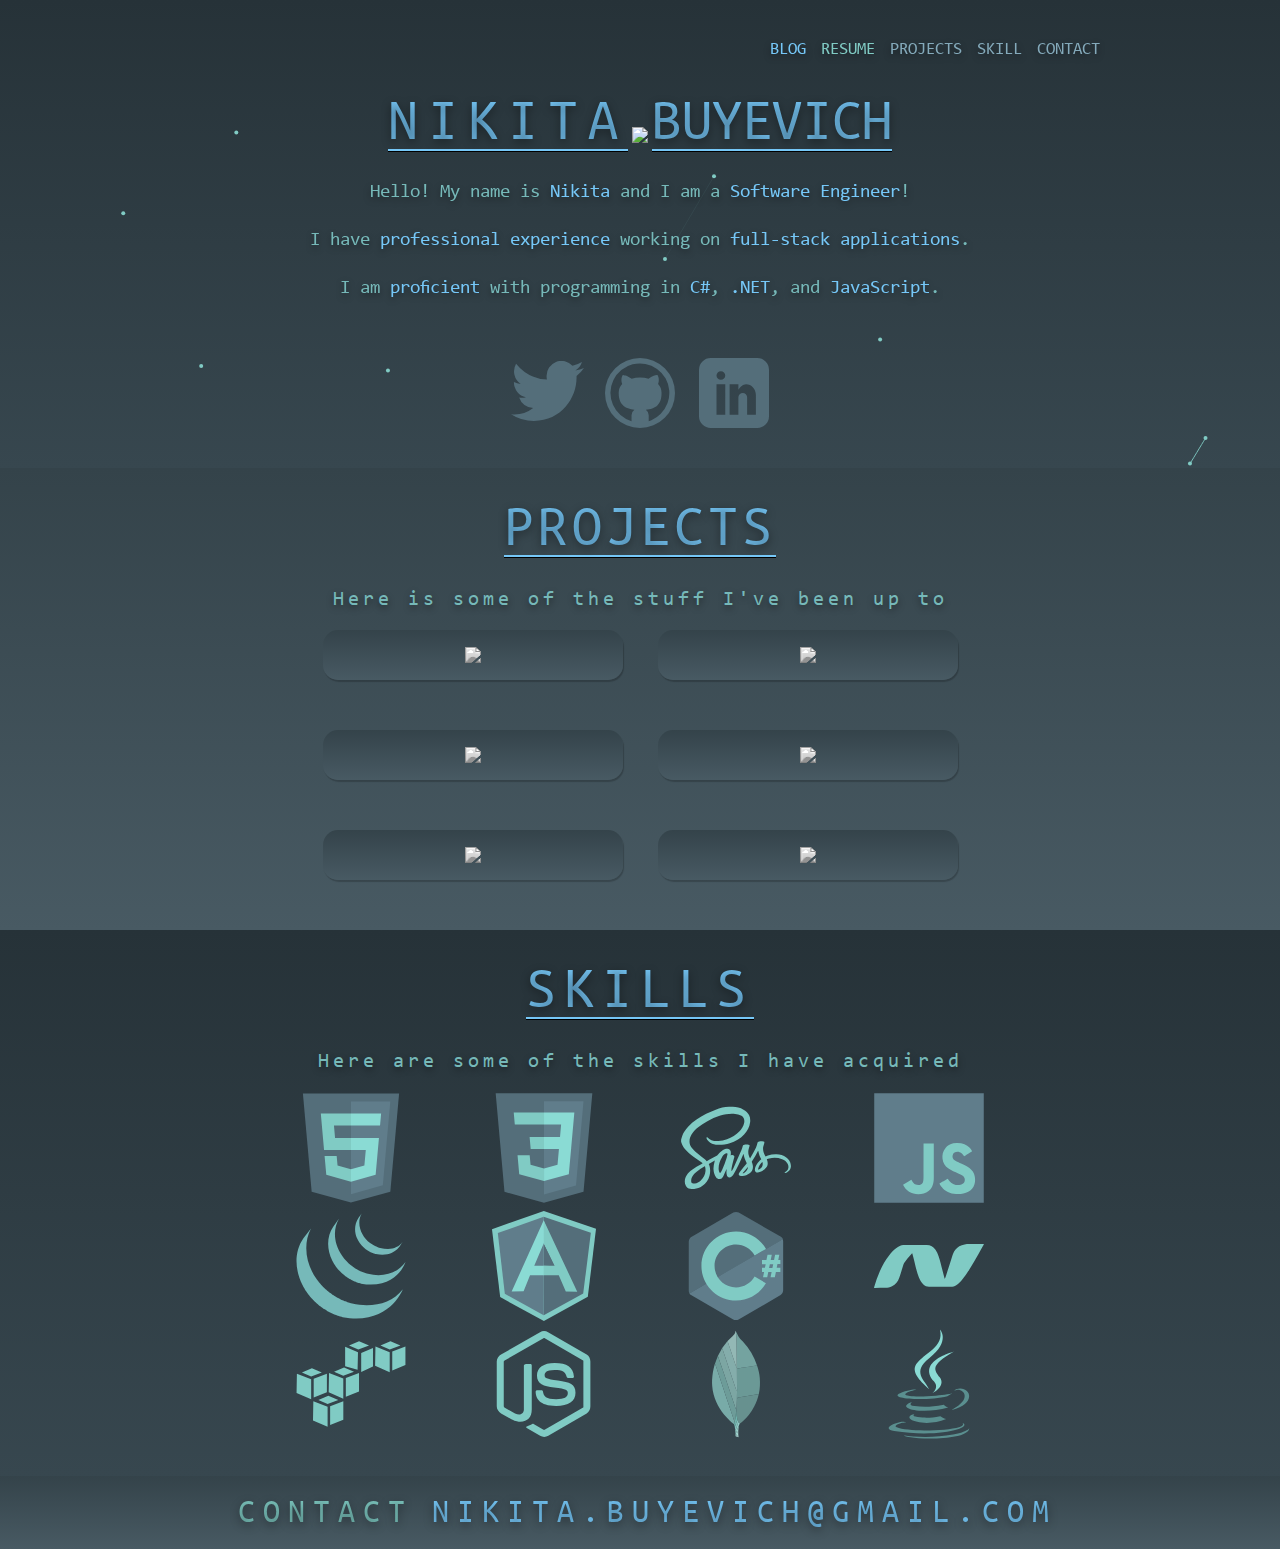
==== commit 8b7af08d: "Update 2016-12-05T09:52:57.697Z" ====
--- a/index.html
+++ b/index.html
@@ -1,3 +1,3 @@
-<!doctype html><html ng-app="nikitabuyevichCom"><head><meta charset="utf-8"><title>The Personal Website of Nikita Buyevich</title><base href="/"><meta name="description" content="Blog and Portfolio of Software Developer - Nikita Buyevich."><meta name="HandheldFriendly" content="true"><meta name="viewport" content="width=device-width, initial-scale=1.0, maximum-scale=1.0, user-scalable=no"><link rel="stylesheet" href="styles/vendor-c2769e81fe.css"><link rel="stylesheet" href="styles/app-343e0f01b0.css"><script type="text/javascript">var host="nikitabuyevich.com";host==window.location.host&&"https:"!=window.location.protocol&&(window.location.protocol="https");</script></head><body><!--[if lt IE 10]>
+<!doctype html><html ng-app="nikitabuyevichCom"><head><meta charset="utf-8"><title>The Personal Website of Nikita Buyevich</title><base href="/"><meta name="description" content="Blog and Portfolio of Software Developer - Nikita Buyevich."><meta name="HandheldFriendly" content="true"><meta name="viewport" content="width=device-width, initial-scale=1.0, maximum-scale=1.0, user-scalable=no"><link rel="stylesheet" href="styles/vendor-c2769e81fe.css"><link rel="stylesheet" href="styles/app-37aca35f7f.css"><script type="text/javascript">var host="nikitabuyevich.com";host==window.location.host&&"https:"!=window.location.protocol&&(window.location.protocol="https");</script></head><body><!--[if lt IE 10]>
  <p class="browsehappy">You are using an <strong>outdated</strong> browser. Please <a href="http://browsehappy.com/">upgrade your browser</a> to improve your experience.</p>
- <![endif]--><div ui-view=""></div><script src="scripts/vendor-4691351663.js"></script><script src="scripts/app-2648d20f60.js"></script><script>(function(i,s,o,g,r,a,m){i['GoogleAnalyticsObject']=r;i[r]=i[r]||function(){(i[r].q=i[r].q||[]).push(arguments)},i[r].l=1*new Date();a=s.createElement(o),m=s.getElementsByTagName(o)[0];a.async=1;a.src=g;m.parentNode.insertBefore(a,m)})(window,document,'script','//www.google-analytics.com/analytics.js','ga');ga('create', 'UA-73380511-1', 'auto');ga('send', 'pageview');</script><script type="application/ld+json">{ "@context": "http://schema.org", "@type": "Person", "address": { "@type": "PostalAddress", "addressLocality": "Northbrook", "addressRegion": "IL", "postalCode": "60062" }, "name": "Nikita Buyevich", "givenName": "Nikita", "familyName": "Buyevich", "gender": "Male", "description": "Blog and Portfolio of Software Developer - Nikita Buyevich.", "email": "mailto:me@nikitabuyevich.com", "image": "https://lh3.googleusercontent.com/[base64]s256-no", "jobTitle": "Software Developer", "url": "https://nikitabuyevich.com" }</script></body></html>+ <![endif]--><div ui-view=""></div><script src="scripts/vendor-4691351663.js"></script><script src="scripts/app-64a5c0a1f1.js"></script><script>(function(i,s,o,g,r,a,m){i['GoogleAnalyticsObject']=r;i[r]=i[r]||function(){(i[r].q=i[r].q||[]).push(arguments)},i[r].l=1*new Date();a=s.createElement(o),m=s.getElementsByTagName(o)[0];a.async=1;a.src=g;m.parentNode.insertBefore(a,m)})(window,document,'script','//www.google-analytics.com/analytics.js','ga');ga('create', 'UA-73380511-1', 'auto');ga('send', 'pageview');</script><script type="application/ld+json">{ "@context": "http://schema.org", "@type": "Person", "address": { "@type": "PostalAddress", "addressLocality": "Northbrook", "addressRegion": "IL", "postalCode": "60062" }, "name": "Nikita Buyevich", "givenName": "Nikita", "familyName": "Buyevich", "gender": "Male", "description": "Blog and Portfolio of Software Developer - Nikita Buyevich.", "email": "mailto:me@nikitabuyevich.com", "image": "https://lh3.googleusercontent.com/[base64]s256-no", "jobTitle": "Software Developer", "url": "https://nikitabuyevich.com" }</script></body></html>--- a/styles/app-37aca35f7f.css
+++ b/styles/app-37aca35f7f.css
@@ -0,0 +1,6 @@
+@charset "UTF-8";.label,sub,sup{vertical-align:baseline}hr,img{border:0}body,figure{margin:0}.btn-group>.btn-group,.btn-toolbar .btn,.btn-toolbar .btn-group,.btn-toolbar .input-group,.col-xs-1,.col-xs-10,.col-xs-11,.col-xs-12,.col-xs-2,.col-xs-3,.col-xs-4,.col-xs-5,.col-xs-6,.col-xs-7,.col-xs-8,.col-xs-9,.dropdown-menu{float:left}.img-responsive,.img-thumbnail,.table,label{max-width:100%}.btn,.svg-container{-moz-user-select:none}.navbar-fixed-bottom .navbar-collapse,.navbar-fixed-top .navbar-collapse,.pre-scrollable{max-height:340px}@font-face{font-family:Consolas-fnt;src:url(../app/public/fonts/Consolas.ttf) format("truetype")}@font-face{font-family:UbuntuMono-fnt;src:url(../app/public/fonts/UbuntuMono.ttf) format("truetype")}/*!
+ * Bootstrap v3.3.7 (http://getbootstrap.com)
+ * Copyright 2011-2016 Twitter, Inc.
+ * Licensed under MIT (https://github.com/twbs/bootstrap/blob/master/LICENSE)
+ *//*! normalize.css v3.0.3 | MIT License | github.com/necolas/normalize.css */html{font-family:sans-serif;-ms-text-size-adjust:100%;-webkit-text-size-adjust:100%}article,aside,details,figcaption,figure,footer,header,hgroup,main,menu,nav,section,summary{display:block}audio,canvas,progress,video{display:inline-block;vertical-align:baseline}audio:not([controls]){display:none;height:0}[hidden],template{display:none}a{background-color:transparent}a:active,a:hover{outline:0}b,optgroup,strong{font-weight:700}dfn{font-style:italic}h1{margin:.67em 0}mark{background:#ff0;color:#000}sub,sup{font-size:75%;line-height:0;position:relative}sup{top:-.5em}sub{bottom:-.25em}img{vertical-align:middle}svg:not(:root){overflow:hidden}hr{box-sizing:content-box;height:0}pre,textarea{overflow:auto}code,kbd,pre,samp{font-size:1em}button,input,optgroup,select,textarea{color:inherit;font:inherit;margin:0}button{overflow:visible}button,select{text-transform:none}button,html input[type=button],input[type=reset],input[type=submit]{-webkit-appearance:button;cursor:pointer}button[disabled],html input[disabled]{cursor:default}button::-moz-focus-inner,input::-moz-focus-inner{border:0;padding:0}input[type=checkbox],input[type=radio]{box-sizing:border-box;padding:0}input[type=number]::-webkit-inner-spin-button,input[type=number]::-webkit-outer-spin-button{height:auto}input[type=search]::-webkit-search-cancel-button,input[type=search]::-webkit-search-decoration{-webkit-appearance:none}table{border-collapse:collapse;border-spacing:0}td,th{padding:0}/*! Source: https://github.com/h5bp/html5-boilerplate/blob/master/src/css/main.css */@media print{blockquote,img,pre,tr{page-break-inside:avoid}*,:after,:before{background:0 0!important;color:#000!important;box-shadow:none!important;text-shadow:none!important}a,a:visited{text-decoration:underline}a[href]:after{content:" (" attr(href) ")"}abbr[title]:after{content:" (" attr(title) ")"}a[href^="#"]:after,a[href^="javascript:"]:after{content:""}blockquote,pre{border:1px solid #999}thead{display:table-header-group}img{max-width:100%!important}h2,h3,p{orphans:3;widows:3}h2,h3{page-break-after:avoid}.navbar{display:none}.btn>.caret,.dropup>.btn>.caret{border-top-color:#000!important}.label{border:1px solid #000}.table{border-collapse:collapse!important}.table td,.table th{background-color:#fff!important}.table-bordered td,.table-bordered th{border:1px solid #ddd!important}}.btn,.btn-danger.active,.btn-danger:active,.btn-default.active,.btn-default:active,.btn-info.active,.btn-info:active,.btn-primary.active,.btn-primary:active,.btn-warning.active,.btn-warning:active,.btn.active,.btn:active,.dropdown-menu>.disabled>a:focus,.dropdown-menu>.disabled>a:hover,.form-control,.navbar-toggle,.open>.btn-danger.dropdown-toggle,.open>.btn-default.dropdown-toggle,.open>.btn-info.dropdown-toggle,.open>.btn-primary.dropdown-toggle,.open>.btn-warning.dropdown-toggle{background-image:none}.img-thumbnail,body{background-color:#fff}@font-face{font-family:'Glyphicons Halflings';src:url(../fonts/glyphicons-halflings-regular.eot);src:url(../fonts/glyphicons-halflings-regular.eot?#iefix) format("embedded-opentype"),url(../fonts/glyphicons-halflings-regular.woff2) format("woff2"),url(../fonts/glyphicons-halflings-regular.woff) format("woff"),url(../fonts/glyphicons-halflings-regular.ttf) format("truetype"),url(../fonts/glyphicons-halflings-regular.svg#glyphicons_halflingsregular) format("svg")}.glyphicon{position:relative;top:1px;display:inline-block;font-family:'Glyphicons Halflings';font-style:normal;font-weight:400;line-height:1;-webkit-font-smoothing:antialiased;-moz-osx-font-smoothing:grayscale}.glyphicon-asterisk:before{content:"\002a"}.glyphicon-plus:before{content:"\002b"}.glyphicon-eur:before,.glyphicon-euro:before{content:"\20ac"}.glyphicon-minus:before{content:"\2212"}.glyphicon-cloud:before{content:"\2601"}.glyphicon-envelope:before{content:"\2709"}.glyphicon-pencil:before{content:"\270f"}.glyphicon-glass:before{content:"\e001"}.glyphicon-music:before{content:"\e002"}.glyphicon-search:before{content:"\e003"}.glyphicon-heart:before{content:"\e005"}.glyphicon-star:before{content:"\e006"}.glyphicon-star-empty:before{content:"\e007"}.glyphicon-user:before{content:"\e008"}.glyphicon-film:before{content:"\e009"}.glyphicon-th-large:before{content:"\e010"}.glyphicon-th:before{content:"\e011"}.glyphicon-th-list:before{content:"\e012"}.glyphicon-ok:before{content:"\e013"}.glyphicon-remove:before{content:"\e014"}.glyphicon-zoom-in:before{content:"\e015"}.glyphicon-zoom-out:before{content:"\e016"}.glyphicon-off:before{content:"\e017"}.glyphicon-signal:before{content:"\e018"}.glyphicon-cog:before{content:"\e019"}.glyphicon-trash:before{content:"\e020"}.glyphicon-home:before{content:"\e021"}.glyphicon-file:before{content:"\e022"}.glyphicon-time:before{content:"\e023"}.glyphicon-road:before{content:"\e024"}.glyphicon-download-alt:before{content:"\e025"}.glyphicon-download:before{content:"\e026"}.glyphicon-upload:before{content:"\e027"}.glyphicon-inbox:before{content:"\e028"}.glyphicon-play-circle:before{content:"\e029"}.glyphicon-repeat:before{content:"\e030"}.glyphicon-refresh:before{content:"\e031"}.glyphicon-list-alt:before{content:"\e032"}.glyphicon-lock:before{content:"\e033"}.glyphicon-flag:before{content:"\e034"}.glyphicon-headphones:before{content:"\e035"}.glyphicon-volume-off:before{content:"\e036"}.glyphicon-volume-down:before{content:"\e037"}.glyphicon-volume-up:before{content:"\e038"}.glyphicon-qrcode:before{content:"\e039"}.glyphicon-barcode:before{content:"\e040"}.glyphicon-tag:before{content:"\e041"}.glyphicon-tags:before{content:"\e042"}.glyphicon-book:before{content:"\e043"}.glyphicon-bookmark:before{content:"\e044"}.glyphicon-print:before{content:"\e045"}.glyphicon-camera:before{content:"\e046"}.glyphicon-font:before{content:"\e047"}.glyphicon-bold:before{content:"\e048"}.glyphicon-italic:before{content:"\e049"}.glyphicon-text-height:before{content:"\e050"}.glyphicon-text-width:before{content:"\e051"}.glyphicon-align-left:before{content:"\e052"}.glyphicon-align-center:before{content:"\e053"}.glyphicon-align-right:before{content:"\e054"}.glyphicon-align-justify:before{content:"\e055"}.glyphicon-list:before{content:"\e056"}.glyphicon-indent-left:before{content:"\e057"}.glyphicon-indent-right:before{content:"\e058"}.glyphicon-facetime-video:before{content:"\e059"}.glyphicon-picture:before{content:"\e060"}.glyphicon-map-marker:before{content:"\e062"}.glyphicon-adjust:before{content:"\e063"}.glyphicon-tint:before{content:"\e064"}.glyphicon-edit:before{content:"\e065"}.glyphicon-share:before{content:"\e066"}.glyphicon-check:before{content:"\e067"}.glyphicon-move:before{content:"\e068"}.glyphicon-step-backward:before{content:"\e069"}.glyphicon-fast-backward:before{content:"\e070"}.glyphicon-backward:before{content:"\e071"}.glyphicon-play:before{content:"\e072"}.glyphicon-pause:before{content:"\e073"}.glyphicon-stop:before{content:"\e074"}.glyphicon-forward:before{content:"\e075"}.glyphicon-fast-forward:before{content:"\e076"}.glyphicon-step-forward:before{content:"\e077"}.glyphicon-eject:before{content:"\e078"}.glyphicon-chevron-left:before{content:"\e079"}.glyphicon-chevron-right:before{content:"\e080"}.glyphicon-plus-sign:before{content:"\e081"}.glyphicon-minus-sign:before{content:"\e082"}.glyphicon-remove-sign:before{content:"\e083"}.glyphicon-ok-sign:before{content:"\e084"}.glyphicon-question-sign:before{content:"\e085"}.glyphicon-info-sign:before{content:"\e086"}.glyphicon-screenshot:before{content:"\e087"}.glyphicon-remove-circle:before{content:"\e088"}.glyphicon-ok-circle:before{content:"\e089"}.glyphicon-ban-circle:before{content:"\e090"}.glyphicon-arrow-left:before{content:"\e091"}.glyphicon-arrow-right:before{content:"\e092"}.glyphicon-arrow-up:before{content:"\e093"}.glyphicon-arrow-down:before{content:"\e094"}.glyphicon-share-alt:before{content:"\e095"}.glyphicon-resize-full:before{content:"\e096"}.glyphicon-resize-small:before{content:"\e097"}.glyphicon-exclamation-sign:before{content:"\e101"}.glyphicon-gift:before{content:"\e102"}.glyphicon-leaf:before{content:"\e103"}.glyphicon-fire:before{content:"\e104"}.glyphicon-eye-open:before{content:"\e105"}.glyphicon-eye-close:before{content:"\e106"}.glyphicon-warning-sign:before{content:"\e107"}.glyphicon-plane:before{content:"\e108"}.glyphicon-calendar:before{content:"\e109"}.glyphicon-random:before{content:"\e110"}.glyphicon-comment:before{content:"\e111"}.glyphicon-magnet:before{content:"\e112"}.glyphicon-chevron-up:before{content:"\e113"}.glyphicon-chevron-down:before{content:"\e114"}.glyphicon-retweet:before{content:"\e115"}.glyphicon-shopping-cart:before{content:"\e116"}.glyphicon-folder-close:before{content:"\e117"}.glyphicon-folder-open:before{content:"\e118"}.glyphicon-resize-vertical:before{content:"\e119"}.glyphicon-resize-horizontal:before{content:"\e120"}.glyphicon-hdd:before{content:"\e121"}.glyphicon-bullhorn:before{content:"\e122"}.glyphicon-bell:before{content:"\e123"}.glyphicon-certificate:before{content:"\e124"}.glyphicon-thumbs-up:before{content:"\e125"}.glyphicon-thumbs-down:before{content:"\e126"}.glyphicon-hand-right:before{content:"\e127"}.glyphicon-hand-left:before{content:"\e128"}.glyphicon-hand-up:before{content:"\e129"}.glyphicon-hand-down:before{content:"\e130"}.glyphicon-circle-arrow-right:before{content:"\e131"}.glyphicon-circle-arrow-left:before{content:"\e132"}.glyphicon-circle-arrow-up:before{content:"\e133"}.glyphicon-circle-arrow-down:before{content:"\e134"}.glyphicon-globe:before{content:"\e135"}.glyphicon-wrench:before{content:"\e136"}.glyphicon-tasks:before{content:"\e137"}.glyphicon-filter:before{content:"\e138"}.glyphicon-briefcase:before{content:"\e139"}.glyphicon-fullscreen:before{content:"\e140"}.glyphicon-dashboard:before{content:"\e141"}.glyphicon-paperclip:before{content:"\e142"}.glyphicon-heart-empty:before{content:"\e143"}.glyphicon-link:before{content:"\e144"}.glyphicon-phone:before{content:"\e145"}.glyphicon-pushpin:before{content:"\e146"}.glyphicon-usd:before{content:"\e148"}.glyphicon-gbp:before{content:"\e149"}.glyphicon-sort:before{content:"\e150"}.glyphicon-sort-by-alphabet:before{content:"\e151"}.glyphicon-sort-by-alphabet-alt:before{content:"\e152"}.glyphicon-sort-by-order:before{content:"\e153"}.glyphicon-sort-by-order-alt:before{content:"\e154"}.glyphicon-sort-by-attributes:before{content:"\e155"}.glyphicon-sort-by-attributes-alt:before{content:"\e156"}.glyphicon-unchecked:before{content:"\e157"}.glyphicon-expand:before{content:"\e158"}.glyphicon-collapse-down:before{content:"\e159"}.glyphicon-collapse-up:before{content:"\e160"}.glyphicon-log-in:before{content:"\e161"}.glyphicon-flash:before{content:"\e162"}.glyphicon-log-out:before{content:"\e163"}.glyphicon-new-window:before{content:"\e164"}.glyphicon-record:before{content:"\e165"}.glyphicon-save:before{content:"\e166"}.glyphicon-open:before{content:"\e167"}.glyphicon-saved:before{content:"\e168"}.glyphicon-import:before{content:"\e169"}.glyphicon-export:before{content:"\e170"}.glyphicon-send:before{content:"\e171"}.glyphicon-floppy-disk:before{content:"\e172"}.glyphicon-floppy-saved:before{content:"\e173"}.glyphicon-floppy-remove:before{content:"\e174"}.glyphicon-floppy-save:before{content:"\e175"}.glyphicon-floppy-open:before{content:"\e176"}.glyphicon-credit-card:before{content:"\e177"}.glyphicon-transfer:before{content:"\e178"}.glyphicon-cutlery:before{content:"\e179"}.glyphicon-header:before{content:"\e180"}.glyphicon-compressed:before{content:"\e181"}.glyphicon-earphone:before{content:"\e182"}.glyphicon-phone-alt:before{content:"\e183"}.glyphicon-tower:before{content:"\e184"}.glyphicon-stats:before{content:"\e185"}.glyphicon-sd-video:before{content:"\e186"}.glyphicon-hd-video:before{content:"\e187"}.glyphicon-subtitles:before{content:"\e188"}.glyphicon-sound-stereo:before{content:"\e189"}.glyphicon-sound-dolby:before{content:"\e190"}.glyphicon-sound-5-1:before{content:"\e191"}.glyphicon-sound-6-1:before{content:"\e192"}.glyphicon-sound-7-1:before{content:"\e193"}.glyphicon-copyright-mark:before{content:"\e194"}.glyphicon-registration-mark:before{content:"\e195"}.glyphicon-cloud-download:before{content:"\e197"}.glyphicon-cloud-upload:before{content:"\e198"}.glyphicon-tree-conifer:before{content:"\e199"}.glyphicon-tree-deciduous:before{content:"\e200"}.glyphicon-cd:before{content:"\e201"}.glyphicon-save-file:before{content:"\e202"}.glyphicon-open-file:before{content:"\e203"}.glyphicon-level-up:before{content:"\e204"}.glyphicon-copy:before{content:"\e205"}.glyphicon-paste:before{content:"\e206"}.glyphicon-alert:before{content:"\e209"}.glyphicon-equalizer:before{content:"\e210"}.glyphicon-king:before{content:"\e211"}.glyphicon-queen:before{content:"\e212"}.glyphicon-pawn:before{content:"\e213"}.glyphicon-bishop:before{content:"\e214"}.glyphicon-knight:before{content:"\e215"}.glyphicon-baby-formula:before{content:"\e216"}.glyphicon-tent:before{content:"\26fa"}.glyphicon-blackboard:before{content:"\e218"}.glyphicon-bed:before{content:"\e219"}.glyphicon-apple:before{content:"\f8ff"}.glyphicon-erase:before{content:"\e221"}.glyphicon-hourglass:before{content:"\231b"}.glyphicon-lamp:before{content:"\e223"}.glyphicon-duplicate:before{content:"\e224"}.glyphicon-piggy-bank:before{content:"\e225"}.glyphicon-scissors:before{content:"\e226"}.glyphicon-bitcoin:before,.glyphicon-btc:before,.glyphicon-xbt:before{content:"\e227"}.glyphicon-jpy:before,.glyphicon-yen:before{content:"\00a5"}.glyphicon-rub:before,.glyphicon-ruble:before{content:"\20bd"}.glyphicon-scale:before{content:"\e230"}.glyphicon-ice-lolly:before{content:"\e231"}.glyphicon-ice-lolly-tasted:before{content:"\e232"}.glyphicon-education:before{content:"\e233"}.glyphicon-option-horizontal:before{content:"\e234"}.glyphicon-option-vertical:before{content:"\e235"}.glyphicon-menu-hamburger:before{content:"\e236"}.glyphicon-modal-window:before{content:"\e237"}.glyphicon-oil:before{content:"\e238"}.glyphicon-grain:before{content:"\e239"}.glyphicon-sunglasses:before{content:"\e240"}.glyphicon-text-size:before{content:"\e241"}.glyphicon-text-color:before{content:"\e242"}.glyphicon-text-background:before{content:"\e243"}.glyphicon-object-align-top:before{content:"\e244"}.glyphicon-object-align-bottom:before{content:"\e245"}.glyphicon-object-align-horizontal:before{content:"\e246"}.glyphicon-object-align-left:before{content:"\e247"}.glyphicon-object-align-vertical:before{content:"\e248"}.glyphicon-object-align-right:before{content:"\e249"}.glyphicon-triangle-right:before{content:"\e250"}.glyphicon-triangle-left:before{content:"\e251"}.glyphicon-triangle-bottom:before{content:"\e252"}.glyphicon-triangle-top:before{content:"\e253"}.glyphicon-console:before{content:"\e254"}.glyphicon-superscript:before{content:"\e255"}.glyphicon-subscript:before{content:"\e256"}.glyphicon-menu-left:before{content:"\e257"}.glyphicon-menu-right:before{content:"\e258"}.glyphicon-menu-down:before{content:"\e259"}.glyphicon-menu-up:before{content:"\e260"}*,:after,:before{box-sizing:border-box}html{font-size:10px;-webkit-tap-highlight-color:transparent}body{font-family:"Helvetica Neue",Helvetica,Arial,sans-serif;font-size:14px;line-height:1.42857;color:#333}button,input,select,textarea{font-family:inherit;font-size:inherit;line-height:inherit}a{color:#337ab7;text-decoration:none}a:focus,a:hover{color:#23527c;text-decoration:underline}a:focus{outline:-webkit-focus-ring-color auto 5px;outline-offset:-2px}.img-responsive{display:block;height:auto}.img-rounded{border-radius:6px}.img-thumbnail{padding:4px;line-height:1.42857;border:1px solid #ddd;border-radius:4px;-webkit-transition:all .2s ease-in-out;transition:all .2s ease-in-out;display:inline-block;height:auto}.img-circle{border-radius:50%}hr{margin-top:20px;margin-bottom:20px;border-top:1px solid #eee}.sr-only{position:absolute;width:1px;height:1px;margin:-1px;padding:0;overflow:hidden;clip:rect(0,0,0,0);border:0}.sr-only-focusable:active,.sr-only-focusable:focus{position:static;width:auto;height:auto;margin:0;overflow:visible;clip:auto}[role=button]{cursor:pointer}.h1,.h2,.h3,.h4,.h5,.h6,h1,h2,h3,h4,h5,h6{font-family:inherit;font-weight:500;line-height:1.1;color:inherit}.h1 .small,.h1 small,.h2 .small,.h2 small,.h3 .small,.h3 small,.h4 .small,.h4 small,.h5 .small,.h5 small,.h6 .small,.h6 small,h1 .small,h1 small,h2 .small,h2 small,h3 .small,h3 small,h4 .small,h4 small,h5 .small,h5 small,h6 .small,h6 small{font-weight:400;line-height:1;color:#777}.h1,.h2,.h3,h1,h2,h3{margin-top:20px;margin-bottom:10px}.h1 .small,.h1 small,.h2 .small,.h2 small,.h3 .small,.h3 small,h1 .small,h1 small,h2 .small,h2 small,h3 .small,h3 small{font-size:65%}.h4,.h5,.h6,h4,h5,h6{margin-top:10px;margin-bottom:10px}.h4 .small,.h4 small,.h5 .small,.h5 small,.h6 .small,.h6 small,h4 .small,h4 small,h5 .small,h5 small,h6 .small,h6 small{font-size:75%}.h1,h1{font-size:36px}.h2,h2{font-size:30px}.h3,h3{font-size:24px}.h4,h4{font-size:18px}.h5,h5{font-size:14px}.h6,h6{font-size:12px}p{margin:0 0 10px}.lead{margin-bottom:20px;font-size:16px;font-weight:300;line-height:1.4}dt,kbd kbd,label{font-weight:700}@media (min-width:768px){.lead{font-size:21px}}.small,small{font-size:85%}.mark,mark{background-color:#fcf8e3;padding:.2em}.list-inline,.list-unstyled{padding-left:0;list-style:none}.text-left{text-align:left}.text-right{text-align:right}.text-center{text-align:center}.text-justify{text-align:justify}.text-nowrap{white-space:nowrap}.text-lowercase{text-transform:lowercase}.initialism,.text-uppercase{text-transform:uppercase}.text-capitalize{text-transform:capitalize}.text-muted{color:#777}.text-primary{color:#337ab7}a.text-primary:focus,a.text-primary:hover{color:#286090}.text-success{color:#3c763d}a.text-success:focus,a.text-success:hover{color:#2b542c}.text-info{color:#31708f}a.text-info:focus,a.text-info:hover{color:#245269}.text-warning{color:#8a6d3b}a.text-warning:focus,a.text-warning:hover{color:#66512c}.text-danger{color:#a94442}a.text-danger:focus,a.text-danger:hover{color:#843534}.bg-primary{color:#fff;background-color:#337ab7}a.bg-primary:focus,a.bg-primary:hover{background-color:#286090}.bg-success{background-color:#dff0d8}a.bg-success:focus,a.bg-success:hover{background-color:#c1e2b3}.bg-info{background-color:#d9edf7}a.bg-info:focus,a.bg-info:hover{background-color:#afd9ee}.bg-warning{background-color:#fcf8e3}a.bg-warning:focus,a.bg-warning:hover{background-color:#f7ecb5}.bg-danger{background-color:#f2dede}a.bg-danger:focus,a.bg-danger:hover{background-color:#e4b9b9}pre code,table{background-color:transparent}.page-header{padding-bottom:9px;margin:40px 0 20px;border-bottom:1px solid #eee}dl,ol,ul{margin-top:0}blockquote ol:last-child,blockquote p:last-child,blockquote ul:last-child,ol ol,ol ul,ul ol,ul ul{margin-bottom:0}address,dl{margin-bottom:20px}ol,ul{margin-bottom:10px}.list-inline{margin-left:-5px}.list-inline>li{display:inline-block;padding-left:5px;padding-right:5px}dd,dt{line-height:1.42857}dd{margin-left:0}.dl-horizontal dd:after,.dl-horizontal dd:before{content:" ";display:table}.dl-horizontal dd:after{clear:both}@media (min-width:768px){.dl-horizontal dt{float:left;width:160px;clear:left;text-align:right;overflow:hidden;text-overflow:ellipsis;white-space:nowrap}.dl-horizontal dd{margin-left:180px}.container,.projects-container,.svg-container{width:750px}}.btn-group-vertical>.btn-group:after,.btn-toolbar:after,.clearfix:after,.container-fluid:after,.container:after,.dropdown-menu>li>a,.form-horizontal .form-group:after,.modal-footer:after,.modal-header:after,.navbar-collapse:after,.navbar-header:after,.navbar:after,.pager:after,.panel-body:after,.projects-container:after,.row:after,.svg-container:after{clear:both}abbr[data-original-title],abbr[title]{cursor:help;border-bottom:1px dotted #777}.initialism{font-size:90%}blockquote{padding:10px 20px;margin:0 0 20px;font-size:17.5px;border-left:5px solid #eee}blockquote .small,blockquote footer,blockquote small{display:block;font-size:80%;line-height:1.42857;color:#777}legend,pre{color:#333}blockquote .small:before,blockquote footer:before,blockquote small:before{content:'\2014 \00A0'}.blockquote-reverse,blockquote.pull-right{padding-right:15px;padding-left:0;border-right:5px solid #eee;border-left:0;text-align:right}code,kbd{padding:2px 4px;font-size:90%}caption,th{text-align:left}.blockquote-reverse .small:before,.blockquote-reverse footer:before,.blockquote-reverse small:before,blockquote.pull-right .small:before,blockquote.pull-right footer:before,blockquote.pull-right small:before{content:''}.blockquote-reverse .small:after,.blockquote-reverse footer:after,.blockquote-reverse small:after,blockquote.pull-right .small:after,blockquote.pull-right footer:after,blockquote.pull-right small:after{content:'\00A0 \2014'}address{font-style:normal;line-height:1.42857}code,kbd,pre,samp{font-family:Menlo,Monaco,Consolas,"Courier New",monospace}code{color:#c7254e;background-color:#f9f2f4;border-radius:4px}kbd{color:#fff;background-color:#333;border-radius:3px;box-shadow:inset 0 -1px 0 rgba(0,0,0,.25)}kbd kbd{padding:0;font-size:100%;box-shadow:none}pre{display:block;padding:9.5px;margin:0 0 10px;font-size:13px;line-height:1.42857;word-break:break-all;word-wrap:break-word;background-color:#f5f5f5;border:1px solid #ccc;border-radius:4px}.container-fluid:after,.container-fluid:before,.container:after,.container:before,.projects-container:after,.projects-container:before,.row:after,.row:before,.svg-container:after,.svg-container:before{display:table;content:" "}.container,.container-fluid,.projects-container,.svg-container{margin-right:auto;margin-left:auto;padding-left:15px;padding-right:15px}pre code{padding:0;font-size:inherit;color:inherit;white-space:pre-wrap;border-radius:0}.pre-scrollable{overflow-y:scroll}@media (min-width:992px){.container,.projects-container,.svg-container{width:970px}}@media (min-width:1200px){.container,.projects-container,.svg-container{width:1170px}}.row{margin-left:-15px;margin-right:-15px}.col-lg-1,.col-lg-10,.col-lg-11,.col-lg-12,.col-lg-2,.col-lg-3,.col-lg-4,.col-lg-5,.col-lg-6,.col-lg-7,.col-lg-8,.col-lg-9,.col-md-1,.col-md-10,.col-md-11,.col-md-12,.col-md-2,.col-md-3,.col-md-4,.col-md-5,.col-md-6,.col-md-7,.col-md-8,.col-md-9,.col-sm-1,.col-sm-10,.col-sm-11,.col-sm-12,.col-sm-2,.col-sm-3,.col-sm-4,.col-sm-5,.col-sm-6,.col-sm-7,.col-sm-8,.col-sm-9,.col-xs-1,.col-xs-10,.col-xs-11,.col-xs-12,.col-xs-2,.col-xs-3,.col-xs-4,.col-xs-5,.col-xs-6,.col-xs-7,.col-xs-8,.col-xs-9{position:relative;min-height:1px;padding-left:15px;padding-right:15px}.col-xs-1{width:8.33333%}.col-xs-2{width:16.66667%}.col-xs-3{width:25%}.col-xs-4{width:33.33333%}.col-xs-5{width:41.66667%}.col-xs-6{width:50%}.col-xs-7{width:58.33333%}.col-xs-8{width:66.66667%}.col-xs-9{width:75%}.col-xs-10{width:83.33333%}.col-xs-11{width:91.66667%}.col-xs-12{width:100%}.col-xs-pull-0{right:auto}.col-xs-pull-1{right:8.33333%}.col-xs-pull-2{right:16.66667%}.col-xs-pull-3{right:25%}.col-xs-pull-4{right:33.33333%}.col-xs-pull-5{right:41.66667%}.col-xs-pull-6{right:50%}.col-xs-pull-7{right:58.33333%}.col-xs-pull-8{right:66.66667%}.col-xs-pull-9{right:75%}.col-xs-pull-10{right:83.33333%}.col-xs-pull-11{right:91.66667%}.col-xs-pull-12{right:100%}.col-xs-push-0{left:auto}.col-xs-push-1{left:8.33333%}.col-xs-push-2{left:16.66667%}.col-xs-push-3{left:25%}.col-xs-push-4{left:33.33333%}.col-xs-push-5{left:41.66667%}.col-xs-push-6{left:50%}.col-xs-push-7{left:58.33333%}.col-xs-push-8{left:66.66667%}.col-xs-push-9{left:75%}.col-xs-push-10{left:83.33333%}.col-xs-push-11{left:91.66667%}.col-xs-push-12{left:100%}.col-xs-offset-0{margin-left:0}.col-xs-offset-1{margin-left:8.33333%}.col-xs-offset-2{margin-left:16.66667%}.col-xs-offset-3{margin-left:25%}.col-xs-offset-4{margin-left:33.33333%}.col-xs-offset-5{margin-left:41.66667%}.col-xs-offset-6{margin-left:50%}.col-xs-offset-7{margin-left:58.33333%}.col-xs-offset-8{margin-left:66.66667%}.col-xs-offset-9{margin-left:75%}.col-xs-offset-10{margin-left:83.33333%}.col-xs-offset-11{margin-left:91.66667%}.col-xs-offset-12{margin-left:100%}@media (min-width:768px){.col-sm-1,.col-sm-10,.col-sm-11,.col-sm-12,.col-sm-2,.col-sm-3,.col-sm-4,.col-sm-5,.col-sm-6,.col-sm-7,.col-sm-8,.col-sm-9{float:left}.col-sm-1{width:8.33333%}.col-sm-2{width:16.66667%}.col-sm-3{width:25%}.col-sm-4{width:33.33333%}.col-sm-5{width:41.66667%}.col-sm-6{width:50%}.col-sm-7{width:58.33333%}.col-sm-8{width:66.66667%}.col-sm-9{width:75%}.col-sm-10{width:83.33333%}.col-sm-11{width:91.66667%}.col-sm-12{width:100%}.col-sm-pull-0{right:auto}.col-sm-pull-1{right:8.33333%}.col-sm-pull-2{right:16.66667%}.col-sm-pull-3{right:25%}.col-sm-pull-4{right:33.33333%}.col-sm-pull-5{right:41.66667%}.col-sm-pull-6{right:50%}.col-sm-pull-7{right:58.33333%}.col-sm-pull-8{right:66.66667%}.col-sm-pull-9{right:75%}.col-sm-pull-10{right:83.33333%}.col-sm-pull-11{right:91.66667%}.col-sm-pull-12{right:100%}.col-sm-push-0{left:auto}.col-sm-push-1{left:8.33333%}.col-sm-push-2{left:16.66667%}.col-sm-push-3{left:25%}.col-sm-push-4{left:33.33333%}.col-sm-push-5{left:41.66667%}.col-sm-push-6{left:50%}.col-sm-push-7{left:58.33333%}.col-sm-push-8{left:66.66667%}.col-sm-push-9{left:75%}.col-sm-push-10{left:83.33333%}.col-sm-push-11{left:91.66667%}.col-sm-push-12{left:100%}.col-sm-offset-0{margin-left:0}.col-sm-offset-1{margin-left:8.33333%}.col-sm-offset-2{margin-left:16.66667%}.col-sm-offset-3{margin-left:25%}.col-sm-offset-4{margin-left:33.33333%}.col-sm-offset-5{margin-left:41.66667%}.col-sm-offset-6{margin-left:50%}.col-sm-offset-7{margin-left:58.33333%}.col-sm-offset-8{margin-left:66.66667%}.col-sm-offset-9{margin-left:75%}.col-sm-offset-10{margin-left:83.33333%}.col-sm-offset-11{margin-left:91.66667%}.col-sm-offset-12{margin-left:100%}}@media (min-width:992px){.col-md-1,.col-md-10,.col-md-11,.col-md-12,.col-md-2,.col-md-3,.col-md-4,.col-md-5,.col-md-6,.col-md-7,.col-md-8,.col-md-9{float:left}.col-md-1{width:8.33333%}.col-md-2{width:16.66667%}.col-md-3{width:25%}.col-md-4{width:33.33333%}.col-md-5{width:41.66667%}.col-md-6{width:50%}.col-md-7{width:58.33333%}.col-md-8{width:66.66667%}.col-md-9{width:75%}.col-md-10{width:83.33333%}.col-md-11{width:91.66667%}.col-md-12{width:100%}.col-md-pull-0{right:auto}.col-md-pull-1{right:8.33333%}.col-md-pull-2{right:16.66667%}.col-md-pull-3{right:25%}.col-md-pull-4{right:33.33333%}.col-md-pull-5{right:41.66667%}.col-md-pull-6{right:50%}.col-md-pull-7{right:58.33333%}.col-md-pull-8{right:66.66667%}.col-md-pull-9{right:75%}.col-md-pull-10{right:83.33333%}.col-md-pull-11{right:91.66667%}.col-md-pull-12{right:100%}.col-md-push-0{left:auto}.col-md-push-1{left:8.33333%}.col-md-push-2{left:16.66667%}.col-md-push-3{left:25%}.col-md-push-4{left:33.33333%}.col-md-push-5{left:41.66667%}.col-md-push-6{left:50%}.col-md-push-7{left:58.33333%}.col-md-push-8{left:66.66667%}.col-md-push-9{left:75%}.col-md-push-10{left:83.33333%}.col-md-push-11{left:91.66667%}.col-md-push-12{left:100%}.col-md-offset-0{margin-left:0}.col-md-offset-1{margin-left:8.33333%}.col-md-offset-2{margin-left:16.66667%}.col-md-offset-3{margin-left:25%}.col-md-offset-4{margin-left:33.33333%}.col-md-offset-5{margin-left:41.66667%}.col-md-offset-6{margin-left:50%}.col-md-offset-7{margin-left:58.33333%}.col-md-offset-8{margin-left:66.66667%}.col-md-offset-9{margin-left:75%}.col-md-offset-10{margin-left:83.33333%}.col-md-offset-11{margin-left:91.66667%}.col-md-offset-12{margin-left:100%}}@media (min-width:1200px){.col-lg-1,.col-lg-10,.col-lg-11,.col-lg-12,.col-lg-2,.col-lg-3,.col-lg-4,.col-lg-5,.col-lg-6,.col-lg-7,.col-lg-8,.col-lg-9{float:left}.col-lg-1{width:8.33333%}.col-lg-2{width:16.66667%}.col-lg-3{width:25%}.col-lg-4{width:33.33333%}.col-lg-5{width:41.66667%}.col-lg-6{width:50%}.col-lg-7{width:58.33333%}.col-lg-8{width:66.66667%}.col-lg-9{width:75%}.col-lg-10{width:83.33333%}.col-lg-11{width:91.66667%}.col-lg-12{width:100%}.col-lg-pull-0{right:auto}.col-lg-pull-1{right:8.33333%}.col-lg-pull-2{right:16.66667%}.col-lg-pull-3{right:25%}.col-lg-pull-4{right:33.33333%}.col-lg-pull-5{right:41.66667%}.col-lg-pull-6{right:50%}.col-lg-pull-7{right:58.33333%}.col-lg-pull-8{right:66.66667%}.col-lg-pull-9{right:75%}.col-lg-pull-10{right:83.33333%}.col-lg-pull-11{right:91.66667%}.col-lg-pull-12{right:100%}.col-lg-push-0{left:auto}.col-lg-push-1{left:8.33333%}.col-lg-push-2{left:16.66667%}.col-lg-push-3{left:25%}.col-lg-push-4{left:33.33333%}.col-lg-push-5{left:41.66667%}.col-lg-push-6{left:50%}.col-lg-push-7{left:58.33333%}.col-lg-push-8{left:66.66667%}.col-lg-push-9{left:75%}.col-lg-push-10{left:83.33333%}.col-lg-push-11{left:91.66667%}.col-lg-push-12{left:100%}.col-lg-offset-0{margin-left:0}.col-lg-offset-1{margin-left:8.33333%}.col-lg-offset-2{margin-left:16.66667%}.col-lg-offset-3{margin-left:25%}.col-lg-offset-4{margin-left:33.33333%}.col-lg-offset-5{margin-left:41.66667%}.col-lg-offset-6{margin-left:50%}.col-lg-offset-7{margin-left:58.33333%}.col-lg-offset-8{margin-left:66.66667%}.col-lg-offset-9{margin-left:75%}.col-lg-offset-10{margin-left:83.33333%}.col-lg-offset-11{margin-left:91.66667%}.col-lg-offset-12{margin-left:100%}}caption{padding-top:8px;padding-bottom:8px;color:#777}.table{width:100%;margin-bottom:20px}.table>tbody>tr>td,.table>tbody>tr>th,.table>tfoot>tr>td,.table>tfoot>tr>th,.table>thead>tr>td,.table>thead>tr>th{padding:8px;line-height:1.42857;vertical-align:top;border-top:1px solid #ddd}.table>thead>tr>th{vertical-align:bottom;border-bottom:2px solid #ddd}.table>caption+thead>tr:first-child>td,.table>caption+thead>tr:first-child>th,.table>colgroup+thead>tr:first-child>td,.table>colgroup+thead>tr:first-child>th,.table>thead:first-child>tr:first-child>td,.table>thead:first-child>tr:first-child>th{border-top:0}.table>tbody+tbody{border-top:2px solid #ddd}.table .table{background-color:#fff}.table-condensed>tbody>tr>td,.table-condensed>tbody>tr>th,.table-condensed>tfoot>tr>td,.table-condensed>tfoot>tr>th,.table-condensed>thead>tr>td,.table-condensed>thead>tr>th{padding:5px}.table-bordered,.table-bordered>tbody>tr>td,.table-bordered>tbody>tr>th,.table-bordered>tfoot>tr>td,.table-bordered>tfoot>tr>th,.table-bordered>thead>tr>td,.table-bordered>thead>tr>th{border:1px solid #ddd}.table-bordered>thead>tr>td,.table-bordered>thead>tr>th{border-bottom-width:2px}.table-striped>tbody>tr:nth-of-type(odd){background-color:#f9f9f9}.table-hover>tbody>tr:hover,.table>tbody>tr.active>td,.table>tbody>tr.active>th,.table>tbody>tr>td.active,.table>tbody>tr>th.active,.table>tfoot>tr.active>td,.table>tfoot>tr.active>th,.table>tfoot>tr>td.active,.table>tfoot>tr>th.active,.table>thead>tr.active>td,.table>thead>tr.active>th,.table>thead>tr>td.active,.table>thead>tr>th.active{background-color:#f5f5f5}table col[class*=col-]{position:static;float:none;display:table-column}table td[class*=col-],table th[class*=col-]{position:static;float:none;display:table-cell}.table-hover>tbody>tr.active:hover>td,.table-hover>tbody>tr.active:hover>th,.table-hover>tbody>tr:hover>.active,.table-hover>tbody>tr>td.active:hover,.table-hover>tbody>tr>th.active:hover{background-color:#e8e8e8}.table>tbody>tr.success>td,.table>tbody>tr.success>th,.table>tbody>tr>td.success,.table>tbody>tr>th.success,.table>tfoot>tr.success>td,.table>tfoot>tr.success>th,.table>tfoot>tr>td.success,.table>tfoot>tr>th.success,.table>thead>tr.success>td,.table>thead>tr.success>th,.table>thead>tr>td.success,.table>thead>tr>th.success{background-color:#dff0d8}.table-hover>tbody>tr.success:hover>td,.table-hover>tbody>tr.success:hover>th,.table-hover>tbody>tr:hover>.success,.table-hover>tbody>tr>td.success:hover,.table-hover>tbody>tr>th.success:hover{background-color:#d0e9c6}.table>tbody>tr.info>td,.table>tbody>tr.info>th,.table>tbody>tr>td.info,.table>tbody>tr>th.info,.table>tfoot>tr.info>td,.table>tfoot>tr.info>th,.table>tfoot>tr>td.info,.table>tfoot>tr>th.info,.table>thead>tr.info>td,.table>thead>tr.info>th,.table>thead>tr>td.info,.table>thead>tr>th.info{background-color:#d9edf7}.table-hover>tbody>tr.info:hover>td,.table-hover>tbody>tr.info:hover>th,.table-hover>tbody>tr:hover>.info,.table-hover>tbody>tr>td.info:hover,.table-hover>tbody>tr>th.info:hover{background-color:#c4e3f3}.table>tbody>tr.warning>td,.table>tbody>tr.warning>th,.table>tbody>tr>td.warning,.table>tbody>tr>th.warning,.table>tfoot>tr.warning>td,.table>tfoot>tr.warning>th,.table>tfoot>tr>td.warning,.table>tfoot>tr>th.warning,.table>thead>tr.warning>td,.table>thead>tr.warning>th,.table>thead>tr>td.warning,.table>thead>tr>th.warning{background-color:#fcf8e3}.table-hover>tbody>tr.warning:hover>td,.table-hover>tbody>tr.warning:hover>th,.table-hover>tbody>tr:hover>.warning,.table-hover>tbody>tr>td.warning:hover,.table-hover>tbody>tr>th.warning:hover{background-color:#faf2cc}.table>tbody>tr.danger>td,.table>tbody>tr.danger>th,.table>tbody>tr>td.danger,.table>tbody>tr>th.danger,.table>tfoot>tr.danger>td,.table>tfoot>tr.danger>th,.table>tfoot>tr>td.danger,.table>tfoot>tr>th.danger,.table>thead>tr.danger>td,.table>thead>tr.danger>th,.table>thead>tr>td.danger,.table>thead>tr>th.danger{background-color:#f2dede}.table-hover>tbody>tr.danger:hover>td,.table-hover>tbody>tr.danger:hover>th,.table-hover>tbody>tr:hover>.danger,.table-hover>tbody>tr>td.danger:hover,.table-hover>tbody>tr>th.danger:hover{background-color:#ebcccc}.table-responsive{overflow-x:auto;min-height:.01%}@media screen and (max-width:767px){.table-responsive{width:100%;margin-bottom:15px;overflow-y:hidden;-ms-overflow-style:-ms-autohiding-scrollbar;border:1px solid #ddd}.table-responsive>.table{margin-bottom:0}.table-responsive>.table>tbody>tr>td,.table-responsive>.table>tbody>tr>th,.table-responsive>.table>tfoot>tr>td,.table-responsive>.table>tfoot>tr>th,.table-responsive>.table>thead>tr>td,.table-responsive>.table>thead>tr>th{white-space:nowrap}.table-responsive>.table-bordered{border:0}.table-responsive>.table-bordered>tbody>tr>td:first-child,.table-responsive>.table-bordered>tbody>tr>th:first-child,.table-responsive>.table-bordered>tfoot>tr>td:first-child,.table-responsive>.table-bordered>tfoot>tr>th:first-child,.table-responsive>.table-bordered>thead>tr>td:first-child,.table-responsive>.table-bordered>thead>tr>th:first-child{border-left:0}.table-responsive>.table-bordered>tbody>tr>td:last-child,.table-responsive>.table-bordered>tbody>tr>th:last-child,.table-responsive>.table-bordered>tfoot>tr>td:last-child,.table-responsive>.table-bordered>tfoot>tr>th:last-child,.table-responsive>.table-bordered>thead>tr>td:last-child,.table-responsive>.table-bordered>thead>tr>th:last-child{border-right:0}.table-responsive>.table-bordered>tbody>tr:last-child>td,.table-responsive>.table-bordered>tbody>tr:last-child>th,.table-responsive>.table-bordered>tfoot>tr:last-child>td,.table-responsive>.table-bordered>tfoot>tr:last-child>th{border-bottom:0}}fieldset,legend{padding:0;border:0}fieldset{margin:0;min-width:0}legend{display:block;width:100%;margin-bottom:20px;font-size:21px;line-height:inherit;border-bottom:1px solid #e5e5e5}label{display:inline-block;margin-bottom:5px}input[type=search]{box-sizing:border-box;-webkit-appearance:none}input[type=checkbox],input[type=radio]{margin:4px 0 0;margin-top:1px\9;line-height:normal}.form-control,output{font-size:14px;line-height:1.42857;color:#555;display:block}input[type=file]{display:block}input[type=range]{display:block;width:100%}select[multiple],select[size]{height:auto}input[type=file]:focus,input[type=checkbox]:focus,input[type=radio]:focus{outline:-webkit-focus-ring-color auto 5px;outline-offset:-2px}output{padding-top:7px}.form-control{width:100%;height:34px;padding:6px 12px;background-color:#fff;border:1px solid #ccc;border-radius:4px;box-shadow:inset 0 1px 1px rgba(0,0,0,.075);-webkit-transition:border-color ease-in-out .15s,box-shadow ease-in-out .15s;transition:border-color ease-in-out .15s,box-shadow ease-in-out .15s}.form-control:focus{border-color:#66afe9;outline:0;box-shadow:inset 0 1px 1px rgba(0,0,0,.075),0 0 8px rgba(102,175,233,.6)}.form-control::-moz-placeholder{color:#999;opacity:1}.form-control:-ms-input-placeholder{color:#999}.form-control::-webkit-input-placeholder{color:#999}.has-success .checkbox,.has-success .checkbox-inline,.has-success .control-label,.has-success .form-control-feedback,.has-success .help-block,.has-success .radio,.has-success .radio-inline,.has-success.checkbox label,.has-success.checkbox-inline label,.has-success.radio label,.has-success.radio-inline label{color:#3c763d}.form-control::-ms-expand{border:0;background-color:transparent}.form-control[disabled],.form-control[readonly],fieldset[disabled] .form-control{background-color:#eee;opacity:1}.form-control[disabled],fieldset[disabled] .form-control{cursor:not-allowed}textarea.form-control{height:auto}@media screen and (-webkit-min-device-pixel-ratio:0){input[type=date].form-control,input[type=time].form-control,input[type=datetime-local].form-control,input[type=month].form-control{line-height:34px}.input-group-sm input[type=date],.input-group-sm input[type=time],.input-group-sm input[type=datetime-local],.input-group-sm input[type=month],.input-group-sm>.input-group-btn>input[type=date].btn,.input-group-sm>.input-group-btn>input[type=time].btn,.input-group-sm>.input-group-btn>input[type=datetime-local].btn,.input-group-sm>.input-group-btn>input[type=month].btn,.input-group-sm>input[type=date].form-control,.input-group-sm>input[type=date].input-group-addon,.input-group-sm>input[type=time].form-control,.input-group-sm>input[type=time].input-group-addon,.input-group-sm>input[type=datetime-local].form-control,.input-group-sm>input[type=datetime-local].input-group-addon,.input-group-sm>input[type=month].form-control,.input-group-sm>input[type=month].input-group-addon,input[type=date].input-sm,input[type=time].input-sm,input[type=datetime-local].input-sm,input[type=month].input-sm{line-height:30px}.input-group-lg input[type=date],.input-group-lg input[type=time],.input-group-lg input[type=datetime-local],.input-group-lg input[type=month],.input-group-lg>.input-group-btn>input[type=date].btn,.input-group-lg>.input-group-btn>input[type=time].btn,.input-group-lg>.input-group-btn>input[type=datetime-local].btn,.input-group-lg>.input-group-btn>input[type=month].btn,.input-group-lg>input[type=date].form-control,.input-group-lg>input[type=date].input-group-addon,.input-group-lg>input[type=time].form-control,.input-group-lg>input[type=time].input-group-addon,.input-group-lg>input[type=datetime-local].form-control,.input-group-lg>input[type=datetime-local].input-group-addon,.input-group-lg>input[type=month].form-control,.input-group-lg>input[type=month].input-group-addon,input[type=date].input-lg,input[type=time].input-lg,input[type=datetime-local].input-lg,input[type=month].input-lg{line-height:46px}}.form-group{margin-bottom:15px}.checkbox,.radio{position:relative;display:block;margin-top:10px;margin-bottom:10px}.checkbox label,.radio label{min-height:20px;padding-left:20px;margin-bottom:0;font-weight:400;cursor:pointer}.checkbox input[type=checkbox],.checkbox-inline input[type=checkbox],.radio input[type=radio],.radio-inline input[type=radio]{position:absolute;margin-left:-20px;margin-top:4px\9}.checkbox+.checkbox,.radio+.radio{margin-top:-5px}.checkbox-inline,.radio-inline{position:relative;display:inline-block;padding-left:20px;margin-bottom:0;vertical-align:middle;font-weight:400;cursor:pointer}.checkbox-inline+.checkbox-inline,.radio-inline+.radio-inline{margin-top:0;margin-left:10px}.checkbox-inline.disabled,.checkbox.disabled label,.radio-inline.disabled,.radio.disabled label,fieldset[disabled] .checkbox label,fieldset[disabled] .checkbox-inline,fieldset[disabled] .radio label,fieldset[disabled] .radio-inline,fieldset[disabled] input[type=checkbox],fieldset[disabled] input[type=radio],input[type=checkbox].disabled,input[type=checkbox][disabled],input[type=radio].disabled,input[type=radio][disabled]{cursor:not-allowed}.form-control-static{padding-top:7px;padding-bottom:7px;margin-bottom:0;min-height:34px}.form-control-static.input-lg,.form-control-static.input-sm,.input-group-lg>.form-control-static.form-control,.input-group-lg>.form-control-static.input-group-addon,.input-group-lg>.input-group-btn>.form-control-static.btn,.input-group-sm>.form-control-static.form-control,.input-group-sm>.form-control-static.input-group-addon,.input-group-sm>.input-group-btn>.form-control-static.btn{padding-left:0;padding-right:0}.input-group-sm>.form-control,.input-group-sm>.input-group-addon,.input-group-sm>.input-group-btn>.btn,.input-sm{height:30px;padding:5px 10px;font-size:12px;line-height:1.5;border-radius:3px}.input-group-sm>.input-group-btn>select.btn,.input-group-sm>select.form-control,.input-group-sm>select.input-group-addon,select.input-sm{height:30px;line-height:30px}.input-group-sm>.input-group-btn>select[multiple].btn,.input-group-sm>.input-group-btn>textarea.btn,.input-group-sm>select[multiple].form-control,.input-group-sm>select[multiple].input-group-addon,.input-group-sm>textarea.form-control,.input-group-sm>textarea.input-group-addon,select[multiple].input-sm,textarea.input-sm{height:auto}.form-group-sm .form-control{height:30px;padding:5px 10px;font-size:12px;line-height:1.5;border-radius:3px}.form-group-sm select.form-control{height:30px;line-height:30px}.form-group-sm select[multiple].form-control,.form-group-sm textarea.form-control{height:auto}.form-group-sm .form-control-static{height:30px;min-height:32px;padding:6px 10px;font-size:12px;line-height:1.5}.input-group-lg>.form-control,.input-group-lg>.input-group-addon,.input-group-lg>.input-group-btn>.btn,.input-lg{height:46px;padding:10px 16px;font-size:18px;line-height:1.33333;border-radius:6px}.input-group-lg>.input-group-btn>select.btn,.input-group-lg>select.form-control,.input-group-lg>select.input-group-addon,select.input-lg{height:46px;line-height:46px}.input-group-lg>.input-group-btn>select[multiple].btn,.input-group-lg>.input-group-btn>textarea.btn,.input-group-lg>select[multiple].form-control,.input-group-lg>select[multiple].input-group-addon,.input-group-lg>textarea.form-control,.input-group-lg>textarea.input-group-addon,select[multiple].input-lg,textarea.input-lg{height:auto}.form-group-lg .form-control{height:46px;padding:10px 16px;font-size:18px;line-height:1.33333;border-radius:6px}.form-group-lg select.form-control{height:46px;line-height:46px}.form-group-lg select[multiple].form-control,.form-group-lg textarea.form-control{height:auto}.form-group-lg .form-control-static{height:46px;min-height:38px;padding:11px 16px;font-size:18px;line-height:1.33333}.has-feedback{position:relative}.has-feedback .form-control{padding-right:42.5px}.form-control-feedback{position:absolute;top:0;right:0;z-index:2;display:block;width:34px;height:34px;line-height:34px;text-align:center;pointer-events:none}.collapsing,.dropdown,.dropup{position:relative}.form-group-lg .form-control+.form-control-feedback,.input-group-lg+.form-control-feedback,.input-group-lg>.form-control+.form-control-feedback,.input-group-lg>.input-group-addon+.form-control-feedback,.input-group-lg>.input-group-btn>.btn+.form-control-feedback,.input-lg+.form-control-feedback{width:46px;height:46px;line-height:46px}.form-group-sm .form-control+.form-control-feedback,.input-group-sm+.form-control-feedback,.input-group-sm>.form-control+.form-control-feedback,.input-group-sm>.input-group-addon+.form-control-feedback,.input-group-sm>.input-group-btn>.btn+.form-control-feedback,.input-sm+.form-control-feedback{width:30px;height:30px;line-height:30px}.has-success .form-control{border-color:#3c763d;box-shadow:inset 0 1px 1px rgba(0,0,0,.075)}.has-success .form-control:focus{border-color:#2b542c;box-shadow:inset 0 1px 1px rgba(0,0,0,.075),0 0 6px #67b168}.has-success .input-group-addon{color:#3c763d;border-color:#3c763d;background-color:#dff0d8}.has-warning .checkbox,.has-warning .checkbox-inline,.has-warning .control-label,.has-warning .form-control-feedback,.has-warning .help-block,.has-warning .radio,.has-warning .radio-inline,.has-warning.checkbox label,.has-warning.checkbox-inline label,.has-warning.radio label,.has-warning.radio-inline label{color:#8a6d3b}.has-warning .form-control{border-color:#8a6d3b;box-shadow:inset 0 1px 1px rgba(0,0,0,.075)}.has-warning .form-control:focus{border-color:#66512c;box-shadow:inset 0 1px 1px rgba(0,0,0,.075),0 0 6px #c0a16b}.has-warning .input-group-addon{color:#8a6d3b;border-color:#8a6d3b;background-color:#fcf8e3}.has-error .checkbox,.has-error .checkbox-inline,.has-error .control-label,.has-error .form-control-feedback,.has-error .help-block,.has-error .radio,.has-error .radio-inline,.has-error.checkbox label,.has-error.checkbox-inline label,.has-error.radio label,.has-error.radio-inline label{color:#a94442}.has-error .form-control{border-color:#a94442;box-shadow:inset 0 1px 1px rgba(0,0,0,.075)}.has-error .form-control:focus{border-color:#843534;box-shadow:inset 0 1px 1px rgba(0,0,0,.075),0 0 6px #ce8483}.has-error .input-group-addon{color:#a94442;border-color:#a94442;background-color:#f2dede}.has-feedback label~.form-control-feedback{top:25px}.has-feedback label.sr-only~.form-control-feedback{top:0}.help-block{display:block;margin-top:5px;margin-bottom:10px;color:#737373}@media (min-width:768px){.form-inline .form-control-static,.form-inline .form-group{display:inline-block}.form-inline .control-label,.form-inline .form-group{margin-bottom:0;vertical-align:middle}.form-inline .form-control{display:inline-block;width:auto;vertical-align:middle}.form-inline .input-group{display:inline-table;vertical-align:middle}.form-inline .input-group .form-control,.form-inline .input-group .input-group-addon,.form-inline .input-group .input-group-btn{width:auto}.form-inline .input-group>.form-control{width:100%}.form-inline .checkbox,.form-inline .radio{display:inline-block;margin-top:0;margin-bottom:0;vertical-align:middle}.form-inline .checkbox label,.form-inline .radio label{padding-left:0}.form-inline .checkbox input[type=checkbox],.form-inline .radio input[type=radio]{position:relative;margin-left:0}.form-inline .has-feedback .form-control-feedback{top:0}.form-horizontal .control-label{text-align:right;margin-bottom:0;padding-top:7px}}.form-horizontal .checkbox,.form-horizontal .checkbox-inline,.form-horizontal .radio,.form-horizontal .radio-inline{margin-top:0;margin-bottom:0;padding-top:7px}.form-horizontal .checkbox,.form-horizontal .radio{min-height:27px}.form-horizontal .form-group{margin-left:-15px;margin-right:-15px}.form-horizontal .form-group:after,.form-horizontal .form-group:before{content:" ";display:table}.form-horizontal .has-feedback .form-control-feedback{right:15px}@media (min-width:768px){.form-horizontal .form-group-lg .control-label{padding-top:11px;font-size:18px}.form-horizontal .form-group-sm .control-label{padding-top:6px;font-size:12px}}.btn{display:inline-block;margin-bottom:0;font-weight:400;text-align:center;vertical-align:middle;-ms-touch-action:manipulation;touch-action:manipulation;cursor:pointer;border:1px solid transparent;white-space:nowrap;padding:6px 12px;font-size:14px;line-height:1.42857;border-radius:4px;-webkit-user-select:none;-ms-user-select:none;user-select:none}.btn.active.focus,.btn.active:focus,.btn.focus,.btn:active.focus,.btn:active:focus,.btn:focus{outline:-webkit-focus-ring-color auto 5px;outline-offset:-2px}.btn.focus,.btn:focus,.btn:hover{color:#333;text-decoration:none}.btn.active,.btn:active{outline:0;box-shadow:inset 0 3px 5px rgba(0,0,0,.125)}.btn.disabled,.btn[disabled],fieldset[disabled] .btn{cursor:not-allowed;opacity:.65;filter:alpha(opacity=65);box-shadow:none}a.btn.disabled,fieldset[disabled] a.btn{pointer-events:none}.btn-default{color:#333;background-color:#fff;border-color:#ccc}.btn-default.focus,.btn-default:focus{color:#333;background-color:#e6e6e6;border-color:#8c8c8c}.btn-default.active,.btn-default:active,.btn-default:hover,.open>.btn-default.dropdown-toggle{color:#333;background-color:#e6e6e6;border-color:#adadad}.btn-default.active.focus,.btn-default.active:focus,.btn-default.active:hover,.btn-default:active.focus,.btn-default:active:focus,.btn-default:active:hover,.open>.btn-default.dropdown-toggle.focus,.open>.btn-default.dropdown-toggle:focus,.open>.btn-default.dropdown-toggle:hover{color:#333;background-color:#d4d4d4;border-color:#8c8c8c}.btn-default.disabled.focus,.btn-default.disabled:focus,.btn-default.disabled:hover,.btn-default[disabled].focus,.btn-default[disabled]:focus,.btn-default[disabled]:hover,fieldset[disabled] .btn-default.focus,fieldset[disabled] .btn-default:focus,fieldset[disabled] .btn-default:hover{background-color:#fff;border-color:#ccc}.btn-default .badge{color:#fff;background-color:#333}.btn-primary{color:#fff;background-color:#337ab7;border-color:#2e6da4}.btn-primary.focus,.btn-primary:focus{color:#fff;background-color:#286090;border-color:#122b40}.btn-primary.active,.btn-primary:active,.btn-primary:hover,.open>.btn-primary.dropdown-toggle{color:#fff;background-color:#286090;border-color:#204d74}.btn-primary.active.focus,.btn-primary.active:focus,.btn-primary.active:hover,.btn-primary:active.focus,.btn-primary:active:focus,.btn-primary:active:hover,.open>.btn-primary.dropdown-toggle.focus,.open>.btn-primary.dropdown-toggle:focus,.open>.btn-primary.dropdown-toggle:hover{color:#fff;background-color:#204d74;border-color:#122b40}.btn-primary.disabled.focus,.btn-primary.disabled:focus,.btn-primary.disabled:hover,.btn-primary[disabled].focus,.btn-primary[disabled]:focus,.btn-primary[disabled]:hover,fieldset[disabled] .btn-primary.focus,fieldset[disabled] .btn-primary:focus,fieldset[disabled] .btn-primary:hover{background-color:#337ab7;border-color:#2e6da4}.btn-primary .badge{color:#337ab7;background-color:#fff}.btn-success{color:#fff;background-color:#5cb85c;border-color:#4cae4c}.btn-success.focus,.btn-success:focus{color:#fff;background-color:#449d44;border-color:#255625}.btn-success.active,.btn-success:active,.btn-success:hover,.open>.btn-success.dropdown-toggle{color:#fff;background-color:#449d44;border-color:#398439}.btn-success.active.focus,.btn-success.active:focus,.btn-success.active:hover,.btn-success:active.focus,.btn-success:active:focus,.btn-success:active:hover,.open>.btn-success.dropdown-toggle.focus,.open>.btn-success.dropdown-toggle:focus,.open>.btn-success.dropdown-toggle:hover{color:#fff;background-color:#398439;border-color:#255625}.btn-success.active,.btn-success:active,.open>.btn-success.dropdown-toggle{background-image:none}.btn-success.disabled.focus,.btn-success.disabled:focus,.btn-success.disabled:hover,.btn-success[disabled].focus,.btn-success[disabled]:focus,.btn-success[disabled]:hover,fieldset[disabled] .btn-success.focus,fieldset[disabled] .btn-success:focus,fieldset[disabled] .btn-success:hover{background-color:#5cb85c;border-color:#4cae4c}.btn-success .badge{color:#5cb85c;background-color:#fff}.btn-info{color:#fff;background-color:#5bc0de;border-color:#46b8da}.btn-info.focus,.btn-info:focus{color:#fff;background-color:#31b0d5;border-color:#1b6d85}.btn-info.active,.btn-info:active,.btn-info:hover,.open>.btn-info.dropdown-toggle{color:#fff;background-color:#31b0d5;border-color:#269abc}.btn-info.active.focus,.btn-info.active:focus,.btn-info.active:hover,.btn-info:active.focus,.btn-info:active:focus,.btn-info:active:hover,.open>.btn-info.dropdown-toggle.focus,.open>.btn-info.dropdown-toggle:focus,.open>.btn-info.dropdown-toggle:hover{color:#fff;background-color:#269abc;border-color:#1b6d85}.btn-info.disabled.focus,.btn-info.disabled:focus,.btn-info.disabled:hover,.btn-info[disabled].focus,.btn-info[disabled]:focus,.btn-info[disabled]:hover,fieldset[disabled] .btn-info.focus,fieldset[disabled] .btn-info:focus,fieldset[disabled] .btn-info:hover{background-color:#5bc0de;border-color:#46b8da}.btn-info .badge{color:#5bc0de;background-color:#fff}.btn-warning{color:#fff;background-color:#f0ad4e;border-color:#eea236}.btn-warning.focus,.btn-warning:focus{color:#fff;background-color:#ec971f;border-color:#985f0d}.btn-warning.active,.btn-warning:active,.btn-warning:hover,.open>.btn-warning.dropdown-toggle{color:#fff;background-color:#ec971f;border-color:#d58512}.btn-warning.active.focus,.btn-warning.active:focus,.btn-warning.active:hover,.btn-warning:active.focus,.btn-warning:active:focus,.btn-warning:active:hover,.open>.btn-warning.dropdown-toggle.focus,.open>.btn-warning.dropdown-toggle:focus,.open>.btn-warning.dropdown-toggle:hover{color:#fff;background-color:#d58512;border-color:#985f0d}.btn-warning.disabled.focus,.btn-warning.disabled:focus,.btn-warning.disabled:hover,.btn-warning[disabled].focus,.btn-warning[disabled]:focus,.btn-warning[disabled]:hover,fieldset[disabled] .btn-warning.focus,fieldset[disabled] .btn-warning:focus,fieldset[disabled] .btn-warning:hover{background-color:#f0ad4e;border-color:#eea236}.btn-warning .badge{color:#f0ad4e;background-color:#fff}.btn-danger{color:#fff;background-color:#d9534f;border-color:#d43f3a}.btn-danger.focus,.btn-danger:focus{color:#fff;background-color:#c9302c;border-color:#761c19}.btn-danger.active,.btn-danger:active,.btn-danger:hover,.open>.btn-danger.dropdown-toggle{color:#fff;background-color:#c9302c;border-color:#ac2925}.btn-danger.active.focus,.btn-danger.active:focus,.btn-danger.active:hover,.btn-danger:active.focus,.btn-danger:active:focus,.btn-danger:active:hover,.open>.btn-danger.dropdown-toggle.focus,.open>.btn-danger.dropdown-toggle:focus,.open>.btn-danger.dropdown-toggle:hover{color:#fff;background-color:#ac2925;border-color:#761c19}.btn-danger.disabled.focus,.btn-danger.disabled:focus,.btn-danger.disabled:hover,.btn-danger[disabled].focus,.btn-danger[disabled]:focus,.btn-danger[disabled]:hover,fieldset[disabled] .btn-danger.focus,fieldset[disabled] .btn-danger:focus,fieldset[disabled] .btn-danger:hover{background-color:#d9534f;border-color:#d43f3a}.btn-danger .badge{color:#d9534f;background-color:#fff}.btn-link{color:#337ab7;font-weight:400;border-radius:0}.btn-link,.btn-link.active,.btn-link:active,.btn-link[disabled],fieldset[disabled] .btn-link{background-color:transparent;box-shadow:none}.btn-link,.btn-link:active,.btn-link:focus,.btn-link:hover{border-color:transparent}.btn-link:focus,.btn-link:hover{color:#23527c;text-decoration:underline;background-color:transparent}.btn-link[disabled]:focus,.btn-link[disabled]:hover,fieldset[disabled] .btn-link:focus,fieldset[disabled] .btn-link:hover{color:#777;text-decoration:none}.btn-group-lg>.btn,.btn-lg{padding:10px 16px;font-size:18px;line-height:1.33333;border-radius:6px}.btn-group-sm>.btn,.btn-sm{padding:5px 10px;font-size:12px;line-height:1.5;border-radius:3px}.btn-group-xs>.btn,.btn-xs{padding:1px 5px;font-size:12px;line-height:1.5;border-radius:3px}.btn-block{display:block;width:100%}.btn-block+.btn-block{margin-top:5px}input[type=button].btn-block,input[type=reset].btn-block,input[type=submit].btn-block{width:100%}.fade{opacity:0;-webkit-transition:opacity .15s linear;transition:opacity .15s linear}.fade.in{opacity:1}.collapse{display:none}.collapse.in{display:block}tr.collapse.in{display:table-row}tbody.collapse.in{display:table-row-group}.collapsing{height:0;overflow:hidden;-webkit-transition-property:height,visibility;transition-property:height,visibility;-webkit-transition-duration:.35s;transition-duration:.35s;-webkit-transition-timing-function:ease;transition-timing-function:ease}.caret{display:inline-block;width:0;height:0;margin-left:2px;vertical-align:middle;border-top:4px dashed;border-top:4px solid\9;border-right:4px solid transparent;border-left:4px solid transparent}.dropdown-toggle:focus{outline:0}.dropdown-menu{position:absolute;top:100%;left:0;z-index:1000;display:none;min-width:160px;padding:5px 0;margin:2px 0 0;list-style:none;font-size:14px;text-align:left;background-color:#fff;border:1px solid #ccc;border:1px solid rgba(0,0,0,.15);border-radius:4px;box-shadow:0 6px 12px rgba(0,0,0,.175);background-clip:padding-box}.dropdown-menu-right,.dropdown-menu.pull-right{left:auto;right:0}.dropdown-header,.dropdown-menu>li>a{display:block;padding:3px 20px;line-height:1.42857;white-space:nowrap}.btn-group>.btn-group:first-child:not(:last-child)>.btn:last-child,.btn-group>.btn-group:first-child:not(:last-child)>.dropdown-toggle,.btn-group>.btn:first-child:not(:last-child):not(.dropdown-toggle){border-bottom-right-radius:0;border-top-right-radius:0}.btn-group>.btn-group:last-child:not(:first-child)>.btn:first-child,.btn-group>.btn:last-child:not(:first-child),.btn-group>.dropdown-toggle:not(:first-child){border-bottom-left-radius:0;border-top-left-radius:0}.btn-group-vertical>.btn:not(:first-child):not(:last-child),.btn-group>.btn-group:not(:first-child):not(:last-child)>.btn,.btn-group>.btn:not(:first-child):not(:last-child):not(.dropdown-toggle){border-radius:0}.dropdown-menu .divider{height:1px;margin:9px 0;overflow:hidden;background-color:#e5e5e5}.dropdown-menu>li>a{font-weight:400;color:#333}.dropdown-menu>li>a:focus,.dropdown-menu>li>a:hover{text-decoration:none;color:#262626;background-color:#f5f5f5}.dropdown-menu>.active>a,.dropdown-menu>.active>a:focus,.dropdown-menu>.active>a:hover{color:#fff;text-decoration:none;outline:0;background-color:#337ab7}.dropdown-menu>.disabled>a,.dropdown-menu>.disabled>a:focus,.dropdown-menu>.disabled>a:hover{color:#777}.dropdown-menu>.disabled>a:focus,.dropdown-menu>.disabled>a:hover{text-decoration:none;background-color:transparent;filter:progid:DXImageTransform.Microsoft.gradient(enabled=false);cursor:not-allowed}.open>.dropdown-menu{display:block}.open>a{outline:0}.dropdown-menu-left{left:0;right:auto}.dropdown-header{font-size:12px;color:#777}.dropdown-backdrop{position:fixed;left:0;right:0;bottom:0;top:0;z-index:990}.pull-right>.dropdown-menu{right:0;left:auto}.dropup .caret,.navbar-fixed-bottom .dropdown .caret{border-top:0;border-bottom:4px dashed;border-bottom:4px solid\9;content:""}.btn-toolbar:after,.btn-toolbar:before,.nav:after,.nav:before,.navbar-collapse:after,.navbar-collapse:before,.navbar-header:after,.navbar-header:before,.navbar:after,.navbar:before{content:" "}.dropup .dropdown-menu,.navbar-fixed-bottom .dropdown .dropdown-menu{top:auto;bottom:100%;margin-bottom:2px}@media (min-width:768px){.navbar-right .dropdown-menu{right:0;left:auto}.navbar-right .dropdown-menu-left{left:0;right:auto}}.btn-group,.btn-group-vertical{position:relative;display:inline-block;vertical-align:middle}.btn-group-vertical>.btn,.btn-group>.btn{position:relative;float:left}.btn-group-vertical>.btn.active,.btn-group-vertical>.btn:active,.btn-group-vertical>.btn:focus,.btn-group-vertical>.btn:hover,.btn-group>.btn.active,.btn-group>.btn:active,.btn-group>.btn:focus,.btn-group>.btn:hover{z-index:2}.btn-group .btn+.btn,.btn-group .btn+.btn-group,.btn-group .btn-group+.btn,.btn-group .btn-group+.btn-group{margin-left:-1px}.btn-toolbar{margin-left:-5px}.btn-toolbar:after,.btn-toolbar:before{display:table}.btn-toolbar>.btn,.btn-toolbar>.btn-group,.btn-toolbar>.input-group{margin-left:5px}.btn .caret,.btn-group>.btn:first-child{margin-left:0}.btn-group .dropdown-toggle:active,.btn-group.open .dropdown-toggle{outline:0}.btn-group>.btn+.dropdown-toggle{padding-left:8px;padding-right:8px}.btn-group-lg.btn-group>.btn+.dropdown-toggle,.btn-group>.btn-lg+.dropdown-toggle{padding-left:12px;padding-right:12px}.btn-group.open .dropdown-toggle{box-shadow:inset 0 3px 5px rgba(0,0,0,.125)}.btn-group.open .dropdown-toggle.btn-link{box-shadow:none}.btn-group-lg>.btn .caret,.btn-lg .caret{border-width:5px 5px 0}.dropup .btn-group-lg>.btn .caret,.dropup .btn-lg .caret{border-width:0 5px 5px}.btn-group-vertical>.btn,.btn-group-vertical>.btn-group,.btn-group-vertical>.btn-group>.btn{display:block;float:none;width:100%;max-width:100%}.btn-group-vertical>.btn-group:after,.btn-group-vertical>.btn-group:before{content:" ";display:table}.btn-group-vertical>.btn-group>.btn{float:none}.btn-group-vertical>.btn+.btn,.btn-group-vertical>.btn+.btn-group,.btn-group-vertical>.btn-group+.btn,.btn-group-vertical>.btn-group+.btn-group{margin-top:-1px;margin-left:0}.btn-group-vertical>.btn:first-child:not(:last-child){border-radius:4px 4px 0 0}.btn-group-vertical>.btn:last-child:not(:first-child){border-radius:0 0 4px 4px}.btn-group-vertical>.btn-group:not(:first-child):not(:last-child)>.btn,.input-group .form-control:not(:first-child):not(:last-child),.input-group-addon:not(:first-child):not(:last-child),.input-group-btn:not(:first-child):not(:last-child){border-radius:0}.btn-group-vertical>.btn-group:first-child:not(:last-child)>.btn:last-child,.btn-group-vertical>.btn-group:first-child:not(:last-child)>.dropdown-toggle{border-bottom-right-radius:0;border-bottom-left-radius:0}.btn-group-vertical>.btn-group:last-child:not(:first-child)>.btn:first-child{border-top-right-radius:0;border-top-left-radius:0}.btn-group-justified{display:table;width:100%;table-layout:fixed;border-collapse:separate}.btn-group-justified>.btn,.btn-group-justified>.btn-group{float:none;display:table-cell;width:1%}.btn-group-justified>.btn-group .btn{width:100%}.btn-group-justified>.btn-group .dropdown-menu{left:auto}[data-toggle=buttons]>.btn input[type=checkbox],[data-toggle=buttons]>.btn input[type=radio],[data-toggle=buttons]>.btn-group>.btn input[type=checkbox],[data-toggle=buttons]>.btn-group>.btn input[type=radio]{position:absolute;clip:rect(0,0,0,0);pointer-events:none}.input-group,.input-group-btn,.input-group-btn>.btn{position:relative}.input-group{display:table;border-collapse:separate}.input-group[class*=col-]{float:none;padding-left:0;padding-right:0}.input-group .form-control{position:relative;z-index:2;float:left;width:100%;margin-bottom:0}.input-group .form-control:focus{z-index:3}.input-group .form-control,.input-group-addon,.input-group-btn{display:table-cell}.input-group-addon,.input-group-btn{width:1%;white-space:nowrap;vertical-align:middle}.input-group-addon{padding:6px 12px;font-size:14px;font-weight:400;line-height:1;color:#555;text-align:center;background-color:#eee;border:1px solid #ccc;border-radius:4px}.input-group-addon.input-sm,.input-group-sm>.input-group-addon,.input-group-sm>.input-group-btn>.input-group-addon.btn{padding:5px 10px;font-size:12px;border-radius:3px}.input-group-addon.input-lg,.input-group-lg>.input-group-addon,.input-group-lg>.input-group-btn>.input-group-addon.btn{padding:10px 16px;font-size:18px;border-radius:6px}.input-group-addon input[type=checkbox],.input-group-addon input[type=radio]{margin-top:0}.input-group .form-control:first-child,.input-group-addon:first-child,.input-group-btn:first-child>.btn,.input-group-btn:first-child>.btn-group>.btn,.input-group-btn:first-child>.dropdown-toggle,.input-group-btn:last-child>.btn-group:not(:last-child)>.btn,.input-group-btn:last-child>.btn:not(:last-child):not(.dropdown-toggle){border-bottom-right-radius:0;border-top-right-radius:0}.input-group-addon:first-child{border-right:0}.input-group .form-control:last-child,.input-group-addon:last-child,.input-group-btn:first-child>.btn-group:not(:first-child)>.btn,.input-group-btn:first-child>.btn:not(:first-child),.input-group-btn:last-child>.btn,.input-group-btn:last-child>.btn-group>.btn,.input-group-btn:last-child>.dropdown-toggle{border-bottom-left-radius:0;border-top-left-radius:0}.input-group-addon:last-child{border-left:0}.input-group-btn{font-size:0;white-space:nowrap}.input-group-btn>.btn+.btn{margin-left:-1px}.input-group-btn>.btn:active,.input-group-btn>.btn:focus,.input-group-btn>.btn:hover{z-index:2}.input-group-btn:first-child>.btn,.input-group-btn:first-child>.btn-group{margin-right:-1px}.input-group-btn:last-child>.btn,.input-group-btn:last-child>.btn-group{z-index:2;margin-left:-1px}.nav{margin-bottom:0;padding-left:0;list-style:none}.nav:after,.nav:before{display:table}.nav>li,.nav>li>a{display:block;position:relative}.nav:after{clear:both}.nav>li>a{padding:10px 15px}.nav>li>a:focus,.nav>li>a:hover{text-decoration:none;background-color:#eee}.nav>li.disabled>a{color:#777}.nav>li.disabled>a:focus,.nav>li.disabled>a:hover{color:#777;text-decoration:none;background-color:transparent;cursor:not-allowed}.nav .open>a,.nav .open>a:focus,.nav .open>a:hover{background-color:#eee;border-color:#337ab7}.nav .nav-divider{height:1px;margin:9px 0;overflow:hidden;background-color:#e5e5e5}.nav>li>a>img{max-width:none}.nav-tabs{border-bottom:1px solid #ddd}.nav-tabs>li{float:left;margin-bottom:-1px}.nav-tabs>li>a{margin-right:2px;line-height:1.42857;border:1px solid transparent;border-radius:4px 4px 0 0}.nav-tabs>li>a:hover{border-color:#eee #eee #ddd}.nav-tabs>li.active>a,.nav-tabs>li.active>a:focus,.nav-tabs>li.active>a:hover{color:#555;background-color:#fff;border:1px solid #ddd;border-bottom-color:transparent;cursor:default}.nav-pills>li{float:left}.nav-justified>li,.nav-stacked>li,.nav-tabs.nav-justified>li{float:none}.nav-pills>li>a{border-radius:4px}.nav-pills>li+li{margin-left:2px}.nav-pills>li.active>a,.nav-pills>li.active>a:focus,.nav-pills>li.active>a:hover{color:#fff;background-color:#337ab7}.nav-stacked>li+li{margin-top:2px;margin-left:0}.nav-justified,.nav-tabs.nav-justified{width:100%}.nav-justified>li>a,.nav-tabs.nav-justified>li>a{text-align:center;margin-bottom:5px}.nav-justified>.dropdown .dropdown-menu{top:auto;left:auto}.nav-tabs-justified,.nav-tabs.nav-justified{border-bottom:0}.nav-tabs-justified>li>a,.nav-tabs.nav-justified>li>a{margin-right:0;border-radius:4px}.nav-tabs-justified>.active>a,.nav-tabs-justified>.active>a:focus,.nav-tabs-justified>.active>a:hover,.nav-tabs.nav-justified>.active>a,.nav-tabs.nav-justified>.active>a:focus,.nav-tabs.nav-justified>.active>a:hover{border:1px solid #ddd}@media (min-width:768px){.nav-justified>li,.nav-tabs.nav-justified>li{display:table-cell;width:1%}.nav-justified>li>a,.nav-tabs.nav-justified>li>a{margin-bottom:0}.nav-tabs-justified>li>a,.nav-tabs.nav-justified>li>a{border-bottom:1px solid #ddd;border-radius:4px 4px 0 0}.nav-tabs-justified>.active>a,.nav-tabs-justified>.active>a:focus,.nav-tabs-justified>.active>a:hover,.nav-tabs.nav-justified>.active>a,.nav-tabs.nav-justified>.active>a:focus,.nav-tabs.nav-justified>.active>a:hover{border-bottom-color:#fff}}.tab-content>.tab-pane{display:none}.tab-content>.active{display:block}.nav-tabs .dropdown-menu{margin-top:-1px;border-top-right-radius:0;border-top-left-radius:0}.navbar{position:relative;min-height:50px;margin-bottom:20px}.navbar:after,.navbar:before{display:table}.navbar-header:after,.navbar-header:before{display:table}.navbar-collapse{overflow-x:visible;padding-right:15px;padding-left:15px;border-top:1px solid transparent;box-shadow:inset 0 1px 0 rgba(255,255,255,.1);-webkit-overflow-scrolling:touch}.navbar-collapse:after,.navbar-collapse:before{display:table}.navbar-collapse.in{overflow-y:auto}@media (min-width:768px){.navbar{border-radius:4px}.navbar-header{float:left}.navbar-collapse{width:auto;border-top:0;box-shadow:none}.navbar-collapse.collapse{display:block!important;height:auto!important;padding-bottom:0;overflow:visible!important}.navbar-collapse.in{overflow-y:visible}.navbar-fixed-bottom .navbar-collapse,.navbar-fixed-top .navbar-collapse,.navbar-static-top .navbar-collapse{padding-left:0;padding-right:0}}.carousel-inner,.embed-responsive,.modal,.modal-open,.progress,.projects{overflow:hidden}@media (max-device-width:480px) and (orientation:landscape){.navbar-fixed-bottom .navbar-collapse,.navbar-fixed-top .navbar-collapse{max-height:200px}}.container-fluid>.navbar-collapse,.container-fluid>.navbar-header,.container>.navbar-collapse,.container>.navbar-header,.projects-container>.navbar-collapse,.projects-container>.navbar-header,.svg-container>.navbar-collapse,.svg-container>.navbar-header{margin-right:-15px;margin-left:-15px}.navbar-static-top{z-index:1000;border-width:0 0 1px}.navbar-fixed-bottom,.navbar-fixed-top{position:fixed;right:0;left:0;z-index:1030}.navbar-fixed-top{top:0;border-width:0 0 1px}.navbar-fixed-bottom{bottom:0;margin-bottom:0;border-width:1px 0 0}.navbar-brand{float:left;padding:15px;font-size:18px;line-height:20px;height:50px}.navbar-brand:focus,.navbar-brand:hover{text-decoration:none}.navbar-brand>img{display:block}@media (min-width:768px){.container-fluid>.navbar-collapse,.container-fluid>.navbar-header,.container>.navbar-collapse,.container>.navbar-header,.projects-container>.navbar-collapse,.projects-container>.navbar-header,.svg-container>.navbar-collapse,.svg-container>.navbar-header{margin-right:0;margin-left:0}.navbar-fixed-bottom,.navbar-fixed-top,.navbar-static-top{border-radius:0}.navbar>.container .navbar-brand,.navbar>.container-fluid .navbar-brand,.navbar>.projects-container .navbar-brand,.navbar>.svg-container .navbar-brand{margin-left:-15px}}.navbar-toggle{position:relative;float:right;margin-right:15px;padding:9px 10px;margin-top:8px;margin-bottom:8px;background-color:transparent;border:1px solid transparent;border-radius:4px}.navbar-toggle:focus{outline:0}.navbar-toggle .icon-bar{display:block;width:22px;height:2px;border-radius:1px}.navbar-toggle .icon-bar+.icon-bar{margin-top:4px}.navbar-nav{margin:7.5px -15px}.navbar-nav>li>a{padding-top:10px;padding-bottom:10px;line-height:20px}@media (max-width:767px){.navbar-nav .open .dropdown-menu{position:static;float:none;width:auto;margin-top:0;background-color:transparent;border:0;box-shadow:none}.navbar-nav .open .dropdown-menu .dropdown-header,.navbar-nav .open .dropdown-menu>li>a{padding:5px 15px 5px 25px}.navbar-nav .open .dropdown-menu>li>a{line-height:20px}.navbar-nav .open .dropdown-menu>li>a:focus,.navbar-nav .open .dropdown-menu>li>a:hover{background-image:none}}.progress-bar-striped,.progress-striped .progress-bar,.progress-striped .progress-bar-success{background-image:-webkit-linear-gradient(45deg,rgba(255,255,255,.15) 25%,transparent 25%,transparent 50%,rgba(255,255,255,.15) 50%,rgba(255,255,255,.15) 75%,transparent 75%,transparent)}@media (min-width:768px){.navbar-toggle{display:none}.navbar-nav{float:left;margin:0}.navbar-nav>li{float:left}.navbar-nav>li>a{padding-top:15px;padding-bottom:15px}}.navbar-form{padding:10px 15px;border-top:1px solid transparent;border-bottom:1px solid transparent;box-shadow:inset 0 1px 0 rgba(255,255,255,.1),0 1px 0 rgba(255,255,255,.1);margin:8px -15px}@media (min-width:768px){.navbar-form .form-control-static,.navbar-form .form-group{display:inline-block}.navbar-form .control-label,.navbar-form .form-group{margin-bottom:0;vertical-align:middle}.navbar-form .form-control{display:inline-block;width:auto;vertical-align:middle}.navbar-form .input-group{display:inline-table;vertical-align:middle}.navbar-form .input-group .form-control,.navbar-form .input-group .input-group-addon,.navbar-form .input-group .input-group-btn{width:auto}.navbar-form .input-group>.form-control{width:100%}.navbar-form .checkbox,.navbar-form .radio{display:inline-block;margin-top:0;margin-bottom:0;vertical-align:middle}.navbar-form .checkbox label,.navbar-form .radio label{padding-left:0}.navbar-form .checkbox input[type=checkbox],.navbar-form .radio input[type=radio]{position:relative;margin-left:0}.navbar-form .has-feedback .form-control-feedback{top:0}.navbar-form{width:auto;border:0;margin-left:0;margin-right:0;padding-top:0;padding-bottom:0;box-shadow:none}}.breadcrumb>li,.pagination{display:inline-block}.btn .badge,.btn .label{top:-1px;position:relative}@media (max-width:767px){.navbar-form .form-group{margin-bottom:5px}.navbar-form .form-group:last-child{margin-bottom:0}}.navbar-default,.navbar-default .navbar-collapse,.navbar-default .navbar-form{border-color:#e7e7e7}.navbar-nav>li>.dropdown-menu{margin-top:0;border-top-right-radius:0;border-top-left-radius:0}.navbar-fixed-bottom .navbar-nav>li>.dropdown-menu{margin-bottom:0;border-radius:4px 4px 0 0}.navbar-btn{margin-top:8px;margin-bottom:8px}.btn-group-sm>.navbar-btn.btn,.navbar-btn.btn-sm{margin-top:10px;margin-bottom:10px}.btn-group-xs>.navbar-btn.btn,.navbar-btn.btn-xs{margin-top:14px;margin-bottom:14px}.navbar-text{margin-top:15px;margin-bottom:15px}@media (min-width:768px){.navbar-text{float:left;margin-left:15px;margin-right:15px}.navbar-left{float:left!important}.navbar-right{float:right!important;margin-right:-15px}.navbar-right~.navbar-right{margin-right:0}}.navbar-default{background-color:#f8f8f8}.navbar-default .navbar-brand{color:#777}.navbar-default .navbar-brand:focus,.navbar-default .navbar-brand:hover{color:#5e5e5e;background-color:transparent}.navbar-default .navbar-nav>li>a,.navbar-default .navbar-text{color:#777}.navbar-default .navbar-nav>li>a:focus,.navbar-default .navbar-nav>li>a:hover{background-color:transparent}.navbar-default .navbar-nav>.active>a,.navbar-default .navbar-nav>.active>a:focus,.navbar-default .navbar-nav>.active>a:hover{color:#555;background-color:#e7e7e7}.navbar-default .navbar-nav>.disabled>a,.navbar-default .navbar-nav>.disabled>a:focus,.navbar-default .navbar-nav>.disabled>a:hover{color:#ccc;background-color:transparent}.navbar-default .navbar-toggle:focus,.navbar-default .navbar-toggle:hover{background-color:#ddd}.navbar-default .navbar-toggle .icon-bar{background-color:#888}.navbar-default .navbar-nav>.open>a,.navbar-default .navbar-nav>.open>a:focus,.navbar-default .navbar-nav>.open>a:hover{background-color:#e7e7e7;color:#555}@media (max-width:767px){.navbar-default .navbar-nav .open .dropdown-menu>li>a{color:#777}.navbar-default .navbar-nav .open .dropdown-menu>li>a:focus,.navbar-default .navbar-nav .open .dropdown-menu>li>a:hover{color:#333;background-color:transparent}.navbar-default .navbar-nav .open .dropdown-menu>.active>a,.navbar-default .navbar-nav .open .dropdown-menu>.active>a:focus,.navbar-default .navbar-nav .open .dropdown-menu>.active>a:hover{color:#555;background-color:#e7e7e7}.navbar-default .navbar-nav .open .dropdown-menu>.disabled>a,.navbar-default .navbar-nav .open .dropdown-menu>.disabled>a:focus,.navbar-default .navbar-nav .open .dropdown-menu>.disabled>a:hover{color:#ccc;background-color:transparent}}.navbar-default .navbar-link{color:#777}.navbar-default .navbar-link:hover{color:#333}.navbar-default .btn-link{color:#777}.navbar-default .btn-link:focus,.navbar-default .btn-link:hover{color:#333}.navbar-default .btn-link[disabled]:focus,.navbar-default .btn-link[disabled]:hover,fieldset[disabled] .navbar-default .btn-link:focus,fieldset[disabled] .navbar-default .btn-link:hover{color:#ccc}.navbar-inverse{background-color:#222;border-color:#090909}.navbar-inverse .navbar-brand{color:#9d9d9d}.navbar-inverse .navbar-brand:focus,.navbar-inverse .navbar-brand:hover{color:#fff;background-color:transparent}.navbar-inverse .navbar-nav>li>a,.navbar-inverse .navbar-text{color:#9d9d9d}.navbar-inverse .navbar-nav>li>a:focus,.navbar-inverse .navbar-nav>li>a:hover{color:#fff;background-color:transparent}.navbar-inverse .navbar-nav>.active>a,.navbar-inverse .navbar-nav>.active>a:focus,.navbar-inverse .navbar-nav>.active>a:hover{color:#fff;background-color:#090909}.navbar-inverse .navbar-nav>.disabled>a,.navbar-inverse .navbar-nav>.disabled>a:focus,.navbar-inverse .navbar-nav>.disabled>a:hover{color:#444;background-color:transparent}.navbar-inverse .navbar-toggle{border-color:#333}.navbar-inverse .navbar-toggle:focus,.navbar-inverse .navbar-toggle:hover{background-color:#333}.navbar-inverse .navbar-toggle .icon-bar{background-color:#fff}.navbar-inverse .navbar-collapse,.navbar-inverse .navbar-form{border-color:#101010}.navbar-inverse .navbar-nav>.open>a,.navbar-inverse .navbar-nav>.open>a:focus,.navbar-inverse .navbar-nav>.open>a:hover{background-color:#090909;color:#fff}@media (max-width:767px){.navbar-inverse .navbar-nav .open .dropdown-menu>.dropdown-header{border-color:#090909}.navbar-inverse .navbar-nav .open .dropdown-menu .divider{background-color:#090909}.navbar-inverse .navbar-nav .open .dropdown-menu>li>a{color:#9d9d9d}.navbar-inverse .navbar-nav .open .dropdown-menu>li>a:focus,.navbar-inverse .navbar-nav .open .dropdown-menu>li>a:hover{color:#fff;background-color:transparent}.navbar-inverse .navbar-nav .open .dropdown-menu>.active>a,.navbar-inverse .navbar-nav .open .dropdown-menu>.active>a:focus,.navbar-inverse .navbar-nav .open .dropdown-menu>.active>a:hover{color:#fff;background-color:#090909}.navbar-inverse .navbar-nav .open .dropdown-menu>.disabled>a,.navbar-inverse .navbar-nav .open .dropdown-menu>.disabled>a:focus,.navbar-inverse .navbar-nav .open .dropdown-menu>.disabled>a:hover{color:#444;background-color:transparent}}.navbar-inverse .navbar-link{color:#9d9d9d}.navbar-inverse .navbar-link:hover{color:#fff}.navbar-inverse .btn-link{color:#9d9d9d}.navbar-inverse .btn-link:focus,.navbar-inverse .btn-link:hover{color:#fff}.navbar-inverse .btn-link[disabled]:focus,.navbar-inverse .btn-link[disabled]:hover,fieldset[disabled] .navbar-inverse .btn-link:focus,fieldset[disabled] .navbar-inverse .btn-link:hover{color:#444}.breadcrumb{padding:8px 15px;margin-bottom:20px;list-style:none;background-color:#f5f5f5;border-radius:4px}.breadcrumb>li+li:before{content:"/ ";padding:0 5px;color:#ccc}.breadcrumb>.active{color:#777}.pagination{padding-left:0;margin:20px 0;border-radius:4px}.pagination>li{display:inline}.pagination>li>a,.pagination>li>span{position:relative;float:left;padding:6px 12px;line-height:1.42857;text-decoration:none;color:#337ab7;background-color:#fff;border:1px solid #ddd;margin-left:-1px}.pagination>li:first-child>a,.pagination>li:first-child>span{margin-left:0;border-bottom-left-radius:4px;border-top-left-radius:4px}.pagination>li:last-child>a,.pagination>li:last-child>span{border-bottom-right-radius:4px;border-top-right-radius:4px}.pagination>li>a:focus,.pagination>li>a:hover,.pagination>li>span:focus,.pagination>li>span:hover{z-index:2;color:#23527c;background-color:#eee;border-color:#ddd}.pagination>.active>a,.pagination>.active>a:focus,.pagination>.active>a:hover,.pagination>.active>span,.pagination>.active>span:focus,.pagination>.active>span:hover{z-index:3;color:#fff;background-color:#337ab7;border-color:#337ab7;cursor:default}.pagination>.disabled>a,.pagination>.disabled>a:focus,.pagination>.disabled>a:hover,.pagination>.disabled>span,.pagination>.disabled>span:focus,.pagination>.disabled>span:hover{color:#777;background-color:#fff;border-color:#ddd;cursor:not-allowed}.pagination-lg>li>a,.pagination-lg>li>span{padding:10px 16px;font-size:18px;line-height:1.33333}.pagination-lg>li:first-child>a,.pagination-lg>li:first-child>span{border-bottom-left-radius:6px;border-top-left-radius:6px}.pagination-lg>li:last-child>a,.pagination-lg>li:last-child>span{border-bottom-right-radius:6px;border-top-right-radius:6px}.pagination-sm>li>a,.pagination-sm>li>span{padding:5px 10px;font-size:12px;line-height:1.5}.badge,.label{font-weight:700;line-height:1;white-space:nowrap;text-align:center}.pagination-sm>li:first-child>a,.pagination-sm>li:first-child>span{border-bottom-left-radius:3px;border-top-left-radius:3px}.pagination-sm>li:last-child>a,.pagination-sm>li:last-child>span{border-bottom-right-radius:3px;border-top-right-radius:3px}.pager{padding-left:0;margin:20px 0;list-style:none;text-align:center}.pager:after,.pager:before{content:" ";display:table}.pager li{display:inline}.pager li>a,.pager li>span{display:inline-block;padding:5px 14px;background-color:#fff;border:1px solid #ddd;border-radius:15px}.pager li>a:focus,.pager li>a:hover{text-decoration:none;background-color:#eee}.pager .next>a,.pager .next>span{float:right}.pager .previous>a,.pager .previous>span{float:left}.pager .disabled>a,.pager .disabled>a:focus,.pager .disabled>a:hover,.pager .disabled>span{color:#777;background-color:#fff;cursor:not-allowed}.label{display:inline;padding:.2em .6em .3em;font-size:75%;color:#fff;border-radius:.25em}.label:empty{display:none}a.label:focus,a.label:hover{color:#fff;text-decoration:none;cursor:pointer}.label-default{background-color:#777}.label-default[href]:focus,.label-default[href]:hover{background-color:#5e5e5e}.label-primary{background-color:#337ab7}.label-primary[href]:focus,.label-primary[href]:hover{background-color:#286090}.label-success{background-color:#5cb85c}.label-success[href]:focus,.label-success[href]:hover{background-color:#449d44}.label-info{background-color:#5bc0de}.label-info[href]:focus,.label-info[href]:hover{background-color:#31b0d5}.label-warning{background-color:#f0ad4e}.label-warning[href]:focus,.label-warning[href]:hover{background-color:#ec971f}.label-danger{background-color:#d9534f}.label-danger[href]:focus,.label-danger[href]:hover{background-color:#c9302c}.badge{display:inline-block;min-width:10px;padding:3px 7px;font-size:12px;color:#fff;vertical-align:middle;background-color:#777;border-radius:10px}.badge:empty{display:none}.media-object,.thumbnail{display:block}.btn-group-xs>.btn .badge,.btn-xs .badge{top:0;padding:1px 5px}.list-group-item.active>.badge,.nav-pills>.active>a>.badge{color:#337ab7;background-color:#fff}.list-group-item>.badge{float:right}.list-group-item>.badge+.badge{margin-right:5px}.nav-pills>li>a>.badge{margin-left:3px}a.badge:focus,a.badge:hover{color:#fff;text-decoration:none;cursor:pointer}.jumbotron,.jumbotron .h1,.jumbotron h1{color:inherit}.jumbotron{padding-top:30px;padding-bottom:30px;margin-bottom:30px;background-color:#eee}.jumbotron p{margin-bottom:15px;font-size:21px;font-weight:200}.alert,.thumbnail{margin-bottom:20px}.alert .alert-link,.close{font-weight:700}.jumbotron>hr{border-top-color:#d5d5d5}.container .jumbotron,.container-fluid .jumbotron,.projects-container .jumbotron,.svg-container .jumbotron{border-radius:6px;padding-left:15px;padding-right:15px}.jumbotron .container,.jumbotron .projects-container,.jumbotron .svg-container{max-width:100%}@media screen and (min-width:768px){.jumbotron{padding-top:48px;padding-bottom:48px}.container .jumbotron,.container-fluid .jumbotron,.projects-container .jumbotron,.svg-container .jumbotron{padding-left:60px;padding-right:60px}.jumbotron .h1,.jumbotron h1{font-size:63px}}.thumbnail{padding:4px;line-height:1.42857;background-color:#fff;border:1px solid #ddd;border-radius:4px;-webkit-transition:border .2s ease-in-out;transition:border .2s ease-in-out}.thumbnail a>img,.thumbnail>img{display:block;max-width:100%;height:auto;margin-left:auto;margin-right:auto}.thumbnail .caption{padding:9px;color:#333}a.thumbnail.active,a.thumbnail:focus,a.thumbnail:hover{border-color:#337ab7}.alert{padding:15px;border:1px solid transparent;border-radius:4px}.alert h4{margin-top:0;color:inherit}.alert>p,.alert>ul{margin-bottom:0}.alert>p+p{margin-top:5px}.alert-dismissable,.alert-dismissible{padding-right:35px}.alert-dismissable .close,.alert-dismissible .close{position:relative;top:-2px;right:-21px;color:inherit}.modal,.modal-backdrop{top:0;right:0;bottom:0;left:0}.alert-success{background-color:#dff0d8;border-color:#d6e9c6;color:#3c763d}.alert-success hr{border-top-color:#c9e2b3}.alert-success .alert-link{color:#2b542c}.alert-info{background-color:#d9edf7;border-color:#bce8f1;color:#31708f}.alert-info hr{border-top-color:#a6e1ec}.alert-info .alert-link{color:#245269}.alert-warning{background-color:#fcf8e3;border-color:#faebcc;color:#8a6d3b}.alert-warning hr{border-top-color:#f7e1b5}.alert-warning .alert-link{color:#66512c}.alert-danger{background-color:#f2dede;border-color:#ebccd1;color:#a94442}.alert-danger hr{border-top-color:#e4b9c0}.alert-danger .alert-link{color:#843534}@-webkit-keyframes progress-bar-stripes{from{background-position:40px 0}to{background-position:0 0}}@keyframes progress-bar-stripes{from{background-position:40px 0}to{background-position:0 0}}.progress{height:20px;margin-bottom:20px;background-color:#f5f5f5;border-radius:4px;box-shadow:inset 0 1px 2px rgba(0,0,0,.1)}.progress-bar{float:left;width:0;height:100%;font-size:12px;line-height:20px;color:#fff;text-align:center;background-color:#337ab7;box-shadow:inset 0 -1px 0 rgba(0,0,0,.15);-webkit-transition:width .6s ease;transition:width .6s ease}.progress-bar-striped,.progress-striped .progress-bar{background-image:linear-gradient(45deg,rgba(255,255,255,.15) 25%,transparent 25%,transparent 50%,rgba(255,255,255,.15) 50%,rgba(255,255,255,.15) 75%,transparent 75%,transparent);background-size:40px 40px}.progress-bar.active,.progress.active .progress-bar{-webkit-animation:progress-bar-stripes 2s linear infinite;animation:progress-bar-stripes 2s linear infinite}.progress-bar-success{background-color:#5cb85c}.progress-striped .progress-bar-success{background-image:linear-gradient(45deg,rgba(255,255,255,.15) 25%,transparent 25%,transparent 50%,rgba(255,255,255,.15) 50%,rgba(255,255,255,.15) 75%,transparent 75%,transparent)}.progress-striped .progress-bar-info,.progress-striped .progress-bar-warning{background-image:-webkit-linear-gradient(45deg,rgba(255,255,255,.15) 25%,transparent 25%,transparent 50%,rgba(255,255,255,.15) 50%,rgba(255,255,255,.15) 75%,transparent 75%,transparent)}.progress-bar-info{background-color:#5bc0de}.progress-striped .progress-bar-info{background-image:linear-gradient(45deg,rgba(255,255,255,.15) 25%,transparent 25%,transparent 50%,rgba(255,255,255,.15) 50%,rgba(255,255,255,.15) 75%,transparent 75%,transparent)}.progress-bar-warning{background-color:#f0ad4e}.progress-striped .progress-bar-warning{background-image:linear-gradient(45deg,rgba(255,255,255,.15) 25%,transparent 25%,transparent 50%,rgba(255,255,255,.15) 50%,rgba(255,255,255,.15) 75%,transparent 75%,transparent)}.progress-bar-danger{background-color:#d9534f}.progress-striped .progress-bar-danger{background-image:-webkit-linear-gradient(45deg,rgba(255,255,255,.15) 25%,transparent 25%,transparent 50%,rgba(255,255,255,.15) 50%,rgba(255,255,255,.15) 75%,transparent 75%,transparent);background-image:linear-gradient(45deg,rgba(255,255,255,.15) 25%,transparent 25%,transparent 50%,rgba(255,255,255,.15) 50%,rgba(255,255,255,.15) 75%,transparent 75%,transparent)}.media{margin-top:15px}.media:first-child{margin-top:0}.media,.media-body{zoom:1;overflow:hidden}.media-body{width:10000px}.media-object.img-thumbnail{max-width:none}.media-right,.media>.pull-right{padding-left:10px}.media-left,.media>.pull-left{padding-right:10px}.media-body,.media-left,.media-right{display:table-cell;vertical-align:top}.media-middle{vertical-align:middle}.media-bottom{vertical-align:bottom}.media-heading{margin-top:0;margin-bottom:5px}.media-list{padding-left:0;list-style:none}.list-group{margin-bottom:20px;padding-left:0}.list-group-item{position:relative;display:block;padding:10px 15px;margin-bottom:-1px;background-color:#fff;border:1px solid #ddd}.list-group-item:first-child{border-top-right-radius:4px;border-top-left-radius:4px}.list-group-item:last-child{margin-bottom:0;border-bottom-right-radius:4px;border-bottom-left-radius:4px}a.list-group-item,button.list-group-item{color:#555}a.list-group-item .list-group-item-heading,button.list-group-item .list-group-item-heading{color:#333}a.list-group-item:focus,a.list-group-item:hover,button.list-group-item:focus,button.list-group-item:hover{text-decoration:none;color:#555;background-color:#f5f5f5}button.list-group-item{width:100%;text-align:left}.list-group-item.disabled,.list-group-item.disabled:focus,.list-group-item.disabled:hover{background-color:#eee;color:#777;cursor:not-allowed}.list-group-item.disabled .list-group-item-heading,.list-group-item.disabled:focus .list-group-item-heading,.list-group-item.disabled:hover .list-group-item-heading{color:inherit}.list-group-item.disabled .list-group-item-text,.list-group-item.disabled:focus .list-group-item-text,.list-group-item.disabled:hover .list-group-item-text{color:#777}.list-group-item.active,.list-group-item.active:focus,.list-group-item.active:hover{z-index:2;color:#fff;background-color:#337ab7;border-color:#337ab7}.list-group-item.active .list-group-item-heading,.list-group-item.active .list-group-item-heading>.small,.list-group-item.active .list-group-item-heading>small,.list-group-item.active:focus .list-group-item-heading,.list-group-item.active:focus .list-group-item-heading>.small,.list-group-item.active:focus .list-group-item-heading>small,.list-group-item.active:hover .list-group-item-heading,.list-group-item.active:hover .list-group-item-heading>.small,.list-group-item.active:hover .list-group-item-heading>small{color:inherit}.list-group-item.active .list-group-item-text,.list-group-item.active:focus .list-group-item-text,.list-group-item.active:hover .list-group-item-text{color:#c7ddef}.list-group-item-success{color:#3c763d;background-color:#dff0d8}a.list-group-item-success,button.list-group-item-success{color:#3c763d}a.list-group-item-success .list-group-item-heading,button.list-group-item-success .list-group-item-heading{color:inherit}a.list-group-item-success:focus,a.list-group-item-success:hover,button.list-group-item-success:focus,button.list-group-item-success:hover{color:#3c763d;background-color:#d0e9c6}a.list-group-item-success.active,a.list-group-item-success.active:focus,a.list-group-item-success.active:hover,button.list-group-item-success.active,button.list-group-item-success.active:focus,button.list-group-item-success.active:hover{color:#fff;background-color:#3c763d;border-color:#3c763d}.list-group-item-info{color:#31708f;background-color:#d9edf7}a.list-group-item-info,button.list-group-item-info{color:#31708f}a.list-group-item-info .list-group-item-heading,button.list-group-item-info .list-group-item-heading{color:inherit}a.list-group-item-info:focus,a.list-group-item-info:hover,button.list-group-item-info:focus,button.list-group-item-info:hover{color:#31708f;background-color:#c4e3f3}a.list-group-item-info.active,a.list-group-item-info.active:focus,a.list-group-item-info.active:hover,button.list-group-item-info.active,button.list-group-item-info.active:focus,button.list-group-item-info.active:hover{color:#fff;background-color:#31708f;border-color:#31708f}.list-group-item-warning{color:#8a6d3b;background-color:#fcf8e3}a.list-group-item-warning,button.list-group-item-warning{color:#8a6d3b}a.list-group-item-warning .list-group-item-heading,button.list-group-item-warning .list-group-item-heading{color:inherit}a.list-group-item-warning:focus,a.list-group-item-warning:hover,button.list-group-item-warning:focus,button.list-group-item-warning:hover{color:#8a6d3b;background-color:#faf2cc}a.list-group-item-warning.active,a.list-group-item-warning.active:focus,a.list-group-item-warning.active:hover,button.list-group-item-warning.active,button.list-group-item-warning.active:focus,button.list-group-item-warning.active:hover{color:#fff;background-color:#8a6d3b;border-color:#8a6d3b}.list-group-item-danger{color:#a94442;background-color:#f2dede}a.list-group-item-danger,button.list-group-item-danger{color:#a94442}a.list-group-item-danger .list-group-item-heading,button.list-group-item-danger .list-group-item-heading{color:inherit}a.list-group-item-danger:focus,a.list-group-item-danger:hover,button.list-group-item-danger:focus,button.list-group-item-danger:hover{color:#a94442;background-color:#ebcccc}a.list-group-item-danger.active,a.list-group-item-danger.active:focus,a.list-group-item-danger.active:hover,button.list-group-item-danger.active,button.list-group-item-danger.active:focus,button.list-group-item-danger.active:hover{color:#fff;background-color:#a94442;border-color:#a94442}.panel-heading>.dropdown .dropdown-toggle,.panel-title,.panel-title>.small,.panel-title>.small>a,.panel-title>a,.panel-title>small,.panel-title>small>a{color:inherit}.list-group-item-heading{margin-top:0;margin-bottom:5px}.list-group-item-text{margin-bottom:0;line-height:1.3}.panel{margin-bottom:20px;background-color:#fff;border:1px solid transparent;border-radius:4px;box-shadow:0 1px 1px rgba(0,0,0,.05)}.panel-title,.panel>.list-group,.panel>.panel-collapse>.list-group,.panel>.panel-collapse>.table,.panel>.table,.panel>.table-responsive>.table{margin-bottom:0}.panel-body{padding:15px}.panel-body:after,.panel-body:before{content:" ";display:table}.panel-heading{padding:10px 15px;border-bottom:1px solid transparent;border-top-right-radius:3px;border-top-left-radius:3px}.panel-title{margin-top:0;font-size:16px}.panel-footer{padding:10px 15px;background-color:#f5f5f5;border-top:1px solid #ddd;border-bottom-right-radius:3px;border-bottom-left-radius:3px}.panel>.list-group .list-group-item,.panel>.panel-collapse>.list-group .list-group-item{border-width:1px 0;border-radius:0}.panel-group .panel-heading,.panel>.table-bordered>tbody>tr:first-child>td,.panel>.table-bordered>tbody>tr:first-child>th,.panel>.table-bordered>tbody>tr:last-child>td,.panel>.table-bordered>tbody>tr:last-child>th,.panel>.table-bordered>tfoot>tr:last-child>td,.panel>.table-bordered>tfoot>tr:last-child>th,.panel>.table-bordered>thead>tr:first-child>td,.panel>.table-bordered>thead>tr:first-child>th,.panel>.table-responsive>.table-bordered>tbody>tr:first-child>td,.panel>.table-responsive>.table-bordered>tbody>tr:first-child>th,.panel>.table-responsive>.table-bordered>tbody>tr:last-child>td,.panel>.table-responsive>.table-bordered>tbody>tr:last-child>th,.panel>.table-responsive>.table-bordered>tfoot>tr:last-child>td,.panel>.table-responsive>.table-bordered>tfoot>tr:last-child>th,.panel>.table-responsive>.table-bordered>thead>tr:first-child>td,.panel>.table-responsive>.table-bordered>thead>tr:first-child>th{border-bottom:0}.panel>.table-responsive:last-child>.table:last-child,.panel>.table-responsive:last-child>.table:last-child>tbody:last-child>tr:last-child,.panel>.table-responsive:last-child>.table:last-child>tfoot:last-child>tr:last-child,.panel>.table:last-child,.panel>.table:last-child>tbody:last-child>tr:last-child,.panel>.table:last-child>tfoot:last-child>tr:last-child{border-bottom-left-radius:3px;border-bottom-right-radius:3px}.panel>.list-group:first-child .list-group-item:first-child,.panel>.panel-collapse>.list-group:first-child .list-group-item:first-child{border-top:0;border-top-right-radius:3px;border-top-left-radius:3px}.panel>.list-group:last-child .list-group-item:last-child,.panel>.panel-collapse>.list-group:last-child .list-group-item:last-child{border-bottom:0;border-bottom-right-radius:3px;border-bottom-left-radius:3px}.panel>.panel-heading+.panel-collapse>.list-group .list-group-item:first-child{border-top-right-radius:0;border-top-left-radius:0}.panel>.table-responsive:first-child>.table:first-child,.panel>.table-responsive:first-child>.table:first-child>tbody:first-child>tr:first-child,.panel>.table-responsive:first-child>.table:first-child>thead:first-child>tr:first-child,.panel>.table:first-child,.panel>.table:first-child>tbody:first-child>tr:first-child,.panel>.table:first-child>thead:first-child>tr:first-child{border-top-right-radius:3px;border-top-left-radius:3px}.list-group+.panel-footer,.panel-heading+.list-group .list-group-item:first-child{border-top-width:0}.panel>.panel-collapse>.table caption,.panel>.table caption,.panel>.table-responsive>.table caption{padding-left:15px;padding-right:15px}.panel>.table-responsive:first-child>.table:first-child>tbody:first-child>tr:first-child td:first-child,.panel>.table-responsive:first-child>.table:first-child>tbody:first-child>tr:first-child th:first-child,.panel>.table-responsive:first-child>.table:first-child>thead:first-child>tr:first-child td:first-child,.panel>.table-responsive:first-child>.table:first-child>thead:first-child>tr:first-child th:first-child,.panel>.table:first-child>tbody:first-child>tr:first-child td:first-child,.panel>.table:first-child>tbody:first-child>tr:first-child th:first-child,.panel>.table:first-child>thead:first-child>tr:first-child td:first-child,.panel>.table:first-child>thead:first-child>tr:first-child th:first-child{border-top-left-radius:3px}.panel>.table-responsive:first-child>.table:first-child>tbody:first-child>tr:first-child td:last-child,.panel>.table-responsive:first-child>.table:first-child>tbody:first-child>tr:first-child th:last-child,.panel>.table-responsive:first-child>.table:first-child>thead:first-child>tr:first-child td:last-child,.panel>.table-responsive:first-child>.table:first-child>thead:first-child>tr:first-child th:last-child,.panel>.table:first-child>tbody:first-child>tr:first-child td:last-child,.panel>.table:first-child>tbody:first-child>tr:first-child th:last-child,.panel>.table:first-child>thead:first-child>tr:first-child td:last-child,.panel>.table:first-child>thead:first-child>tr:first-child th:last-child{border-top-right-radius:3px}.panel>.table-responsive:last-child>.table:last-child>tbody:last-child>tr:last-child td:first-child,.panel>.table-responsive:last-child>.table:last-child>tbody:last-child>tr:last-child th:first-child,.panel>.table-responsive:last-child>.table:last-child>tfoot:last-child>tr:last-child td:first-child,.panel>.table-responsive:last-child>.table:last-child>tfoot:last-child>tr:last-child th:first-child,.panel>.table:last-child>tbody:last-child>tr:last-child td:first-child,.panel>.table:last-child>tbody:last-child>tr:last-child th:first-child,.panel>.table:last-child>tfoot:last-child>tr:last-child td:first-child,.panel>.table:last-child>tfoot:last-child>tr:last-child th:first-child{border-bottom-left-radius:3px}.panel>.table-responsive:last-child>.table:last-child>tbody:last-child>tr:last-child td:last-child,.panel>.table-responsive:last-child>.table:last-child>tbody:last-child>tr:last-child th:last-child,.panel>.table-responsive:last-child>.table:last-child>tfoot:last-child>tr:last-child td:last-child,.panel>.table-responsive:last-child>.table:last-child>tfoot:last-child>tr:last-child th:last-child,.panel>.table:last-child>tbody:last-child>tr:last-child td:last-child,.panel>.table:last-child>tbody:last-child>tr:last-child th:last-child,.panel>.table:last-child>tfoot:last-child>tr:last-child td:last-child,.panel>.table:last-child>tfoot:last-child>tr:last-child th:last-child{border-bottom-right-radius:3px}.panel>.panel-body+.table,.panel>.panel-body+.table-responsive,.panel>.table+.panel-body,.panel>.table-responsive+.panel-body{border-top:1px solid #ddd}.panel>.table>tbody:first-child>tr:first-child td,.panel>.table>tbody:first-child>tr:first-child th{border-top:0}.panel>.table-bordered,.panel>.table-responsive>.table-bordered{border:0}.panel>.table-bordered>tbody>tr>td:first-child,.panel>.table-bordered>tbody>tr>th:first-child,.panel>.table-bordered>tfoot>tr>td:first-child,.panel>.table-bordered>tfoot>tr>th:first-child,.panel>.table-bordered>thead>tr>td:first-child,.panel>.table-bordered>thead>tr>th:first-child,.panel>.table-responsive>.table-bordered>tbody>tr>td:first-child,.panel>.table-responsive>.table-bordered>tbody>tr>th:first-child,.panel>.table-responsive>.table-bordered>tfoot>tr>td:first-child,.panel>.table-responsive>.table-bordered>tfoot>tr>th:first-child,.panel>.table-responsive>.table-bordered>thead>tr>td:first-child,.panel>.table-responsive>.table-bordered>thead>tr>th:first-child{border-left:0}.panel>.table-bordered>tbody>tr>td:last-child,.panel>.table-bordered>tbody>tr>th:last-child,.panel>.table-bordered>tfoot>tr>td:last-child,.panel>.table-bordered>tfoot>tr>th:last-child,.panel>.table-bordered>thead>tr>td:last-child,.panel>.table-bordered>thead>tr>th:last-child,.panel>.table-responsive>.table-bordered>tbody>tr>td:last-child,.panel>.table-responsive>.table-bordered>tbody>tr>th:last-child,.panel>.table-responsive>.table-bordered>tfoot>tr>td:last-child,.panel>.table-responsive>.table-bordered>tfoot>tr>th:last-child,.panel>.table-responsive>.table-bordered>thead>tr>td:last-child,.panel>.table-responsive>.table-bordered>thead>tr>th:last-child{border-right:0}.panel>.table-responsive{border:0;margin-bottom:0}.panel-group{margin-bottom:20px}.panel-group .panel{margin-bottom:0;border-radius:4px}.panel-group .panel+.panel{margin-top:5px}.panel-group .panel-heading+.panel-collapse>.list-group,.panel-group .panel-heading+.panel-collapse>.panel-body{border-top:1px solid #ddd}.panel-group .panel-footer{border-top:0}.panel-group .panel-footer+.panel-collapse .panel-body{border-bottom:1px solid #ddd}.panel-default{border-color:#ddd}.panel-default>.panel-heading{color:#333;background-color:#f5f5f5;border-color:#ddd}.panel-default>.panel-heading+.panel-collapse>.panel-body{border-top-color:#ddd}.panel-default>.panel-heading .badge{color:#f5f5f5;background-color:#333}.panel-default>.panel-footer+.panel-collapse>.panel-body{border-bottom-color:#ddd}.panel-primary{border-color:#337ab7}.panel-primary>.panel-heading{color:#fff;background-color:#337ab7;border-color:#337ab7}.panel-primary>.panel-heading+.panel-collapse>.panel-body{border-top-color:#337ab7}.panel-primary>.panel-heading .badge{color:#337ab7;background-color:#fff}.panel-primary>.panel-footer+.panel-collapse>.panel-body{border-bottom-color:#337ab7}.panel-success{border-color:#d6e9c6}.panel-success>.panel-heading{color:#3c763d;background-color:#dff0d8;border-color:#d6e9c6}.panel-success>.panel-heading+.panel-collapse>.panel-body{border-top-color:#d6e9c6}.panel-success>.panel-heading .badge{color:#dff0d8;background-color:#3c763d}.panel-success>.panel-footer+.panel-collapse>.panel-body{border-bottom-color:#d6e9c6}.panel-info{border-color:#bce8f1}.panel-info>.panel-heading{color:#31708f;background-color:#d9edf7;border-color:#bce8f1}.panel-info>.panel-heading+.panel-collapse>.panel-body{border-top-color:#bce8f1}.panel-info>.panel-heading .badge{color:#d9edf7;background-color:#31708f}.panel-info>.panel-footer+.panel-collapse>.panel-body{border-bottom-color:#bce8f1}.panel-warning{border-color:#faebcc}.panel-warning>.panel-heading{color:#8a6d3b;background-color:#fcf8e3;border-color:#faebcc}.panel-warning>.panel-heading+.panel-collapse>.panel-body{border-top-color:#faebcc}.panel-warning>.panel-heading .badge{color:#fcf8e3;background-color:#8a6d3b}.panel-warning>.panel-footer+.panel-collapse>.panel-body{border-bottom-color:#faebcc}.panel-danger{border-color:#ebccd1}.panel-danger>.panel-heading{color:#a94442;background-color:#f2dede;border-color:#ebccd1}.panel-danger>.panel-heading+.panel-collapse>.panel-body{border-top-color:#ebccd1}.panel-danger>.panel-heading .badge{color:#f2dede;background-color:#a94442}.panel-danger>.panel-footer+.panel-collapse>.panel-body{border-bottom-color:#ebccd1}.embed-responsive{position:relative;display:block;height:0;padding:0}.embed-responsive .embed-responsive-item,.embed-responsive embed,.embed-responsive iframe,.embed-responsive object,.embed-responsive video{position:absolute;top:0;left:0;bottom:0;height:100%;width:100%;border:0}.embed-responsive-16by9{padding-bottom:56.25%}.embed-responsive-4by3{padding-bottom:75%}.well{min-height:20px;padding:19px;margin-bottom:20px;background-color:#f5f5f5;border:1px solid #e3e3e3;border-radius:4px;box-shadow:inset 0 1px 1px rgba(0,0,0,.05)}.well blockquote{border-color:#ddd;border-color:rgba(0,0,0,.15)}.well-lg{padding:24px;border-radius:6px}.well-sm{padding:9px;border-radius:3px}.close{float:right;font-size:21px;line-height:1;color:#000;text-shadow:0 1px 0 #fff;opacity:.2;filter:alpha(opacity=20)}.popover,.tooltip{font-family:"Helvetica Neue",Helvetica,Arial,sans-serif;font-style:normal;font-weight:400;letter-spacing:normal;line-break:auto;line-height:1.42857;text-shadow:none;text-transform:none;white-space:normal;word-break:normal;word-spacing:normal;word-wrap:normal;text-decoration:none}.close:focus,.close:hover{color:#000;text-decoration:none;cursor:pointer;opacity:.5;filter:alpha(opacity=50)}button.close{padding:0;cursor:pointer;background:0 0;border:0;-webkit-appearance:none}.modal-content,.popover{background-clip:padding-box}.modal{display:none;position:fixed;z-index:1050;-webkit-overflow-scrolling:touch;outline:0}.modal-footer:after,.modal-footer:before,.modal-header:after,.modal-header:before{display:table;content:" "}.modal.fade .modal-dialog{-webkit-transform:translate(0,-25%);transform:translate(0,-25%);-webkit-transition:-webkit-transform .3s ease-out;transition:-webkit-transform .3s ease-out;transition:transform .3s ease-out;transition:transform .3s ease-out,-webkit-transform .3s ease-out}.modal.in .modal-dialog{-webkit-transform:translate(0,0);transform:translate(0,0)}.modal-open .modal{overflow-x:hidden;overflow-y:auto}.modal-dialog{position:relative;width:auto;margin:10px}.modal-content{position:relative;background-color:#fff;border:1px solid #999;border:1px solid rgba(0,0,0,.2);border-radius:6px;box-shadow:0 3px 9px rgba(0,0,0,.5);outline:0}.modal-backdrop{position:fixed;z-index:1040;background-color:#000}.modal-backdrop.fade{opacity:0;filter:alpha(opacity=0)}.modal-backdrop.in{opacity:.5;filter:alpha(opacity=50)}.modal-header{padding:15px;border-bottom:1px solid #e5e5e5}.modal-header .close{margin-top:-2px}.modal-title{margin:0;line-height:1.42857}.modal-body{position:relative;padding:15px}.modal-footer{padding:15px;text-align:right;border-top:1px solid #e5e5e5}.modal-footer .btn+.btn{margin-left:5px;margin-bottom:0}.modal-footer .btn-group .btn+.btn{margin-left:-1px}.modal-footer .btn-block+.btn-block{margin-left:0}.modal-scrollbar-measure{position:absolute;top:-9999px;width:50px;height:50px;overflow:scroll}@media (min-width:768px){.modal-dialog{width:600px;margin:30px auto}.modal-content{box-shadow:0 5px 15px rgba(0,0,0,.5)}.modal-sm{width:300px}}@media (min-width:992px){.modal-lg{width:900px}}.tooltip{position:absolute;z-index:1070;display:block;text-align:left;text-align:start;font-size:12px;opacity:0;filter:alpha(opacity=0)}.tooltip.in{opacity:.9;filter:alpha(opacity=90)}.tooltip.top{margin-top:-3px;padding:5px 0}.tooltip.right{margin-left:3px;padding:0 5px}.tooltip.bottom{margin-top:3px;padding:5px 0}.tooltip.left{margin-left:-3px;padding:0 5px}.tooltip-inner{max-width:200px;padding:3px 8px;color:#fff;text-align:center;background-color:#000;border-radius:4px}.tooltip-arrow{position:absolute;width:0;height:0;border-color:transparent;border-style:solid}.tooltip.top .tooltip-arrow,.tooltip.top-left .tooltip-arrow,.tooltip.top-right .tooltip-arrow{bottom:0;border-width:5px 5px 0;border-top-color:#000}.tooltip.top .tooltip-arrow{left:50%;margin-left:-5px}.tooltip.top-left .tooltip-arrow{right:5px;margin-bottom:-5px}.tooltip.top-right .tooltip-arrow{left:5px;margin-bottom:-5px}.tooltip.right .tooltip-arrow{top:50%;left:0;margin-top:-5px;border-width:5px 5px 5px 0;border-right-color:#000}.tooltip.left .tooltip-arrow{top:50%;right:0;margin-top:-5px;border-width:5px 0 5px 5px;border-left-color:#000}.tooltip.bottom .tooltip-arrow,.tooltip.bottom-left .tooltip-arrow,.tooltip.bottom-right .tooltip-arrow{border-width:0 5px 5px;border-bottom-color:#000;top:0}.tooltip.bottom .tooltip-arrow{left:50%;margin-left:-5px}.tooltip.bottom-left .tooltip-arrow{right:5px;margin-top:-5px}.tooltip.bottom-right .tooltip-arrow{left:5px;margin-top:-5px}.popover{position:absolute;top:0;left:0;z-index:1060;display:none;max-width:276px;padding:1px;text-align:left;text-align:start;font-size:14px;background-color:#fff;border:1px solid #ccc;border:1px solid rgba(0,0,0,.2);border-radius:6px;box-shadow:0 5px 10px rgba(0,0,0,.2)}.carousel-caption,.carousel-control{color:#fff;text-shadow:0 1px 2px rgba(0,0,0,.6);text-align:center}.popover.top{margin-top:-10px}.popover.right{margin-left:10px}.popover.bottom{margin-top:10px}.popover.left{margin-left:-10px}.popover-title{margin:0;padding:8px 14px;font-size:14px;background-color:#f7f7f7;border-bottom:1px solid #ebebeb;border-radius:5px 5px 0 0}.popover-content{padding:9px 14px}.popover>.arrow,.popover>.arrow:after{position:absolute;display:block;width:0;height:0;border-color:transparent;border-style:solid}.carousel,.carousel-inner{position:relative}.popover>.arrow{border-width:11px}.popover>.arrow:after{border-width:10px;content:""}.popover.top>.arrow{left:50%;margin-left:-11px;border-bottom-width:0;border-top-color:#999;border-top-color:rgba(0,0,0,.25);bottom:-11px}.popover.top>.arrow:after{content:" ";bottom:1px;margin-left:-10px;border-bottom-width:0;border-top-color:#fff}.popover.left>.arrow:after,.popover.right>.arrow:after{content:" ";bottom:-10px}.popover.right>.arrow{top:50%;left:-11px;margin-top:-11px;border-left-width:0;border-right-color:#999;border-right-color:rgba(0,0,0,.25)}.popover.right>.arrow:after{left:1px;border-left-width:0;border-right-color:#fff}.popover.bottom>.arrow{left:50%;margin-left:-11px;border-top-width:0;border-bottom-color:#999;border-bottom-color:rgba(0,0,0,.25);top:-11px}.popover.bottom>.arrow:after{content:" ";top:1px;margin-left:-10px;border-top-width:0;border-bottom-color:#fff}.popover.left>.arrow{top:50%;right:-11px;margin-top:-11px;border-right-width:0;border-left-color:#999;border-left-color:rgba(0,0,0,.25)}.popover.left>.arrow:after{right:1px;border-right-width:0;border-left-color:#fff}.carousel-inner{width:100%}.carousel-inner>.item{display:none;position:relative;-webkit-transition:.6s ease-in-out left;transition:.6s ease-in-out left}.carousel-inner>.item>a>img,.carousel-inner>.item>img{display:block;max-width:100%;height:auto;line-height:1}@media all and (transform-3d),(-webkit-transform-3d){.carousel-inner>.item{-webkit-transition:-webkit-transform .6s ease-in-out;transition:-webkit-transform .6s ease-in-out;transition:transform .6s ease-in-out;transition:transform .6s ease-in-out,-webkit-transform .6s ease-in-out;-webkit-backface-visibility:hidden;backface-visibility:hidden;-webkit-perspective:1000px;perspective:1000px}.carousel-inner>.item.active.right,.carousel-inner>.item.next{-webkit-transform:translate3d(100%,0,0);transform:translate3d(100%,0,0);left:0}.carousel-inner>.item.active.left,.carousel-inner>.item.prev{-webkit-transform:translate3d(-100%,0,0);transform:translate3d(-100%,0,0);left:0}.carousel-inner>.item.active,.carousel-inner>.item.next.left,.carousel-inner>.item.prev.right{-webkit-transform:translate3d(0,0,0);transform:translate3d(0,0,0);left:0}}.carousel-inner>.active,.carousel-inner>.next,.carousel-inner>.prev{display:block}.carousel-inner>.active{left:0}.carousel-inner>.next,.carousel-inner>.prev{position:absolute;top:0;width:100%}.carousel-inner>.next{left:100%}.carousel-inner>.prev{left:-100%}.carousel-inner>.next.left,.carousel-inner>.prev.right{left:0}.carousel-inner>.active.left{left:-100%}.carousel-inner>.active.right{left:100%}.carousel-control{position:absolute;top:0;left:0;bottom:0;width:15%;opacity:.5;filter:alpha(opacity=50);font-size:20px;background-color:transparent}.carousel-control.left{background-image:-webkit-linear-gradient(left,rgba(0,0,0,.5) 0,rgba(0,0,0,.0001) 100%);background-image:linear-gradient(to right,rgba(0,0,0,.5) 0,rgba(0,0,0,.0001) 100%);background-repeat:repeat-x;filter:progid:DXImageTransform.Microsoft.gradient(startColorstr='#80000000', endColorstr='#00000000', GradientType=1)}.carousel-control.right{left:auto;right:0;background-image:-webkit-linear-gradient(left,rgba(0,0,0,.0001) 0,rgba(0,0,0,.5) 100%);background-image:linear-gradient(to right,rgba(0,0,0,.0001) 0,rgba(0,0,0,.5) 100%);background-repeat:repeat-x;filter:progid:DXImageTransform.Microsoft.gradient(startColorstr='#00000000', endColorstr='#80000000', GradientType=1)}.carousel-control:focus,.carousel-control:hover{outline:0;color:#fff;text-decoration:none;opacity:.9;filter:alpha(opacity=90)}.carousel-control .glyphicon-chevron-left,.carousel-control .glyphicon-chevron-right,.carousel-control .icon-next,.carousel-control .icon-prev{position:absolute;top:50%;margin-top:-10px;z-index:5;display:inline-block}.carousel-control .glyphicon-chevron-left,.carousel-control .icon-prev{left:50%;margin-left:-10px}.carousel-control .glyphicon-chevron-right,.carousel-control .icon-next{right:50%;margin-right:-10px}.carousel-control .icon-next,.carousel-control .icon-prev{width:20px;height:20px;line-height:1;font-family:serif}.carousel-control .icon-prev:before{content:'\2039'}.carousel-control .icon-next:before{content:'\203a'}.carousel-indicators{position:absolute;bottom:10px;left:50%;z-index:15;width:60%;margin-left:-30%;padding-left:0;list-style:none;text-align:center}.carousel-indicators li{display:inline-block;width:10px;height:10px;margin:1px;text-indent:-999px;border:1px solid #fff;border-radius:10px;cursor:pointer;background-color:#000\9;background-color:transparent}.carousel-indicators .active{margin:0;width:12px;height:12px;background-color:#fff}.carousel-caption{position:absolute;left:15%;right:15%;bottom:20px;z-index:10;padding-top:20px;padding-bottom:20px}.carousel-caption .btn,.text-hide{text-shadow:none}@media screen and (min-width:768px){.carousel-control .glyphicon-chevron-left,.carousel-control .glyphicon-chevron-right,.carousel-control .icon-next,.carousel-control .icon-prev{width:30px;height:30px;margin-top:-10px;font-size:30px}.carousel-control .glyphicon-chevron-left,.carousel-control .icon-prev{margin-left:-10px}.carousel-control .glyphicon-chevron-right,.carousel-control .icon-next{margin-right:-10px}.carousel-caption{left:20%;right:20%;padding-bottom:30px}.carousel-indicators{bottom:20px}}.clearfix:after,.clearfix:before{content:" ";display:table}.center-block{display:block;margin-left:auto;margin-right:auto}.pull-right{float:right!important}.pull-left{float:left!important}.hide{display:none!important}.show{display:block!important}.hidden,.visible-lg,.visible-lg-block,.visible-lg-inline,.visible-lg-inline-block,.visible-md,.visible-md-block,.visible-md-inline,.visible-md-inline-block,.visible-sm,.visible-sm-block,.visible-sm-inline,.visible-sm-inline-block,.visible-xs,.visible-xs-block,.visible-xs-inline,.visible-xs-inline-block{display:none!important}.invisible{visibility:hidden}.text-hide{font:0/0 a;color:transparent;background-color:transparent;border:0}.affix{position:fixed}@-ms-viewport{width:device-width}@media (max-width:767px){.visible-xs{display:block!important}table.visible-xs{display:table!important}tr.visible-xs{display:table-row!important}td.visible-xs,th.visible-xs{display:table-cell!important}.visible-xs-block{display:block!important}.visible-xs-inline{display:inline!important}.visible-xs-inline-block{display:inline-block!important}}@media (min-width:768px) and (max-width:991px){.visible-sm{display:block!important}table.visible-sm{display:table!important}tr.visible-sm{display:table-row!important}td.visible-sm,th.visible-sm{display:table-cell!important}.visible-sm-block{display:block!important}.visible-sm-inline{display:inline!important}.visible-sm-inline-block{display:inline-block!important}}@media (min-width:992px) and (max-width:1199px){.visible-md{display:block!important}table.visible-md{display:table!important}tr.visible-md{display:table-row!important}td.visible-md,th.visible-md{display:table-cell!important}.visible-md-block{display:block!important}.visible-md-inline{display:inline!important}.visible-md-inline-block{display:inline-block!important}}@media (min-width:1200px){.visible-lg{display:block!important}table.visible-lg{display:table!important}tr.visible-lg{display:table-row!important}td.visible-lg,th.visible-lg{display:table-cell!important}.visible-lg-block{display:block!important}.visible-lg-inline{display:inline!important}.visible-lg-inline-block{display:inline-block!important}.hidden-lg{display:none!important}}@media (max-width:767px){.hidden-xs{display:none!important}}@media (min-width:768px) and (max-width:991px){.hidden-sm{display:none!important}}@media (min-width:992px) and (max-width:1199px){.hidden-md{display:none!important}}.visible-print{display:none!important}@media print{.visible-print{display:block!important}table.visible-print{display:table!important}tr.visible-print{display:table-row!important}td.visible-print,th.visible-print{display:table-cell!important}}.visible-print-block{display:none!important}@media print{.visible-print-block{display:block!important}}.visible-print-inline{display:none!important}@media print{.visible-print-inline{display:inline!important}}.visible-print-inline-block{display:none!important}@media print{.visible-print-inline-block{display:inline-block!important}.hidden-print{display:none!important}}.browsehappy{margin:.2em 0;background:#ccc;padding:.2em 0}.thumbnail{height:200px}.thumbnail img.pull-right{width:50px}@media (min-width:1200px){.container,.projects-container,.svg-container{width:980px}}body,html{max-width:100%;overflow-x:hidden}.blue-grey-bg{background:#263238;background:-webkit-linear-gradient(top,#263238 0,#37474f 100%);background:linear-gradient(to bottom,#263238 0,#37474f 100%);filter:progid:DXImageTransform.Microsoft.gradient( startColorstr='#263238', endColorstr='#37474f', GradientType=0 )}.light-blue-grey-bg,.projects{background:#34434a;background:-webkit-linear-gradient(top,#34434a 0,#485a63 100%);background:linear-gradient(to bottom,#34434a 0,#485a63 100%);filter:progid:DXImageTransform.Microsoft.gradient( startColorstr='#34434a', endColorstr='#485a63', GradientType=0 )}.center{float:none;margin:0 auto;text-align:center}.margin-top{margin-top:20px}.body,.body-stretch{font-size:19px;font-family:Consolas,Consolas-fnt,Verdana;color:#76b9b9;line-height:2;text-align:center;text-shadow:0 3px 7px rgba(0,0,0,.4);outline:0}.body a,.body-stretch a{-webkit-transition-duration:.25s;transition-duration:.25s}.body a:hover,.body-stretch a:hover{text-decoration:none;text-shadow:0 0 5px rgba(128,203,196,.5),0 3px 7px rgba(0,0,0,.4);outline:0}.body a:link,.body-stretch a:link{outline:0;text-decoration:none}.slide-left-right{text-decoration:none;display:inline-block}.slide-left-right:after{content:'';display:block;border-bottom:3px solid #76c8f8;width:0;background:0 0;-webkit-transition:width .5s ease,background-color .5s ease;transition:width .5s ease,background-color .5s ease;box-shadow:0 3px 7px rgba(0,0,0,.4)}.slide-left-right:hover:after{width:100%}.projects-title,.title,.title-fname,.title-lname{font-size:60px;font-family:"Ubuntu Mono",UbuntuMono-fnt,Verdana;color:#76c8f8;border-bottom:2px solid #76c8f8;box-shadow:0 1px 0 #000;text-transform:uppercase;text-align:center;line-height:1.2;letter-spacing:8px;text-shadow:0 3px 9.8px rgba(0,0,0,.4);background:#76c8f8;background:-webkit-linear-gradient(top,#76c8f8 1%,#6eb9e6 100%);background:linear-gradient(to bottom,#76c8f8 1%,#6eb9e6 100%);background:-o-linear-gradient(to bottom,#76c8f8 1%,#6eb9e6 100%);filter:progid:DXImageTransform.Microsoft.gradient( startColorstr='#76c8f8', endColorstr='#6eb9e6', GradientType=0 );-webkit-background-clip:text;-webkit-text-fill-color:transparent}.highlight{color:#76c8f8}#canvasElement{position:absolute;margin:0;padding:0}.title-fname{letter-spacing:10px}.title-lname{letter-spacing:0}.body-stretch,.projects-title{letter-spacing:4px}#about{margin-bottom:20px}.social-icons,.social-icons-linkedin,.social-icons-twitter{margin-top:40px;margin-bottom:40px;height:70px;-webkit-transition-duration:.5s;transition-duration:.5s}.social-icons-linkedin:hover,.social-icons-twitter:hover,.social-icons:hover{-webkit-filter:brightness(1.35);filter:brightness(1.35)}.social-icons-twitter{height:60px;margin-top:37px;margin-right:17px}.social-icons-linkedin{margin-left:20px}.link{color:#84aabb}#p-end{margin-bottom:25px}.navbar{background:0 0;border:none;padding:0}.margin-collapse{margin-right:20px}.container-fluid{padding:0;margin:0}.navbar-default .navbar-nav>li>a{margin-top:40px;padding:0;font-size:17.33px;font-family:Consolas,Consolas-fnt,Verdana;color:#84aabb;text-transform:uppercase;border-bottom:1px solid transparent;line-height:1.2;text-align:right;text-shadow:0 3px 7px rgba(0,0,0,.4);-webkit-transition-duration:.2s;transition-duration:.2s;margin-right:15px}.projects,.svg-container .textHover{border-radius:15px;text-align:center}.navbar-default .navbar-nav>li>a:hover{text-shadow:0 0 5px rgba(128,203,196,.8),0 3px 7px rgba(0,0,0,.4);color:#84aabb}.navbar-default .navbar-nav>li>a:active{color:#fff!important;outline:0;text-decoration:none}.navbar-default .navbar-nav>li>a:focus,.navbar-default .navbar-nav>li>a:hover{color:#84aabb}.navbar-default .navbar-nav>.outside-link>a,.navbar-default .navbar-nav>.outside-link>a:active,.navbar-default .navbar-nav>.outside-link>a:focus,.navbar-default .navbar-nav>.outside-link>a:hover{color:#76c8f8}.navbar-default .navbar-nav>.outside-link-resume>a,.navbar-default .navbar-nav>.outside-link-resume>a:active,.navbar-default .navbar-nav>.outside-link-resume>a:focus,.navbar-default .navbar-nav>.outside-link-resume>a:hover{color:#80cbc4}.navbar-default .navbar-toggle{border-color:#76c8f8;margin-top:20px;margin-right:30px;-webkit-transition:.35s;transition:.35s}.navbar-default .navbar-toggle:active,.navbar-default .navbar-toggle:focus{background:#263238}.navbar-default .navbar-toggle:hover{background:#496967}.navbar-default .navbar-toggle .icon-bar{background:#76c8f8}.container-fluid>.navbar-collapse,.container-fluid>.navbar-header,.container>.navbar-collapse,.container>.navbar-header,.projects-container>.navbar-collapse,.projects-container>.navbar-header,.svg-container>.navbar-collapse,.svg-container>.navbar-header{border-color:#76c8f8}.projects{position:relative;z-index:1;padding:15px;max-width:300px;margin-bottom:50px;box-shadow:1px 2px 1px rgba(0,0,0,.2)}.projects:hover img{opacity:0;-webkit-transform:scale(10);transform:scale(10);-webkit-filter:grayscale(0);filter:grayscale(0)}.projects:hover span{opacity:1;z-index:1}.projects #project-content{margin:5px}.projects img{position:relative;max-width:100%;height:auto!important;width:100%;-webkit-filter:grayscale(100%);filter:grayscale(100%);opacity:1;-webkit-transform:scale(1);transform:scale(1);-webkit-transition:all .5s ease-in-out;transition:all .5s ease-in-out}.projects span,.svg-container .textHover{position:absolute;top:0;left:0;font-family:Consolas,Consolas-fnt,Verdana}.projects span{text-shadow:0 3px 7px rgba(0,0,0,.4);color:#76b9b9;font-size:12px;right:0;-webkit-transition:all .5s ease-in-out;transition:all .5s ease-in-out;opacity:0}.projects span p{padding-left:10px;padding-right:10px}.projects strong{font-weight:700;font-size:15px}.projects #screenshot{opacity:1;-webkit-transform:scale(1);transform:scale(1)}.projects-container{max-width:700px}.body-stretch{font-size:20px}.svg-container{max-width:800px;margin-bottom:30px;-webkit-touch-callout:none;-webkit-user-select:none;-ms-user-select:none;user-select:none}.svg-container svg{max-width:8em}.svg-container .textHover{opacity:0;width:0;padding:5px;font-size:0;color:#76c8f8;text-shadow:1px 1px 1px #000;border:2px solid #37474F;background:#42555e;background:-webkit-linear-gradient(top,#42555e 0,#37474f 100%);background:linear-gradient(to bottom,#42555e 0,#37474f 100%);filter:progid:DXImageTransform.Microsoft.gradient( startColorstr='#42555e', endColorstr='#37474f', GradientType=0 );-webkit-transition:all .3s;transition:all .3s}.svg-container .col-md-3:focus,.svg-container .col-md-3:hover .textHover{opacity:1;font-size:1.5em;width:100%}.contact{padding:15px 0}.contact a{cursor:pointer}.contact .projects-title,.contact .title,.contact .title-fname,.contact .title-lname{border:none;box-shadow:none}.contact .contact-text{background:#80cbc4;background:-webkit-linear-gradient(top,#80cbc4 1%,#6db0aa 100%);background:linear-gradient(to bottom,#80cbc4 1%,#6db0aa 100%);filter:progid:DXImageTransform.Microsoft.gradient( startColorstr='#80cbc4', endColorstr='#6db0aa', GradientType=0 );-webkit-background-clip:text;-webkit-text-fill-color:transparent;margin-right:15px;margin-left:15px}.contact .center{padding:0}.contact .slide-left-right:after{border-bottom:3px solid #80cbc4}@media screen and (max-width:767px){.contact .projects-title,.contact .title,.contact .title-fname,.contact .title-lname{font-size:5vw;letter-spacing:1px}}@media screen and (min-width:768px){.contact .projects-title,.contact .title,.contact .title-fname,.contact .title-lname{font-size:2.2em;letter-spacing:8px}}@media screen and (min-width:992px){.contact .projects-title,.contact .title,.contact .title-fname,.contact .title-lname{font-size:2.35em;letter-spacing:8px}}@media screen and (min-width:1200px){.contact .projects-title,.contact .title,.contact .title-fname,.contact .title-lname{font-size:2.4em;letter-spacing:8px}}
+/*# sourceMappingURL=../maps/styles/app-37aca35f7f.css.map */
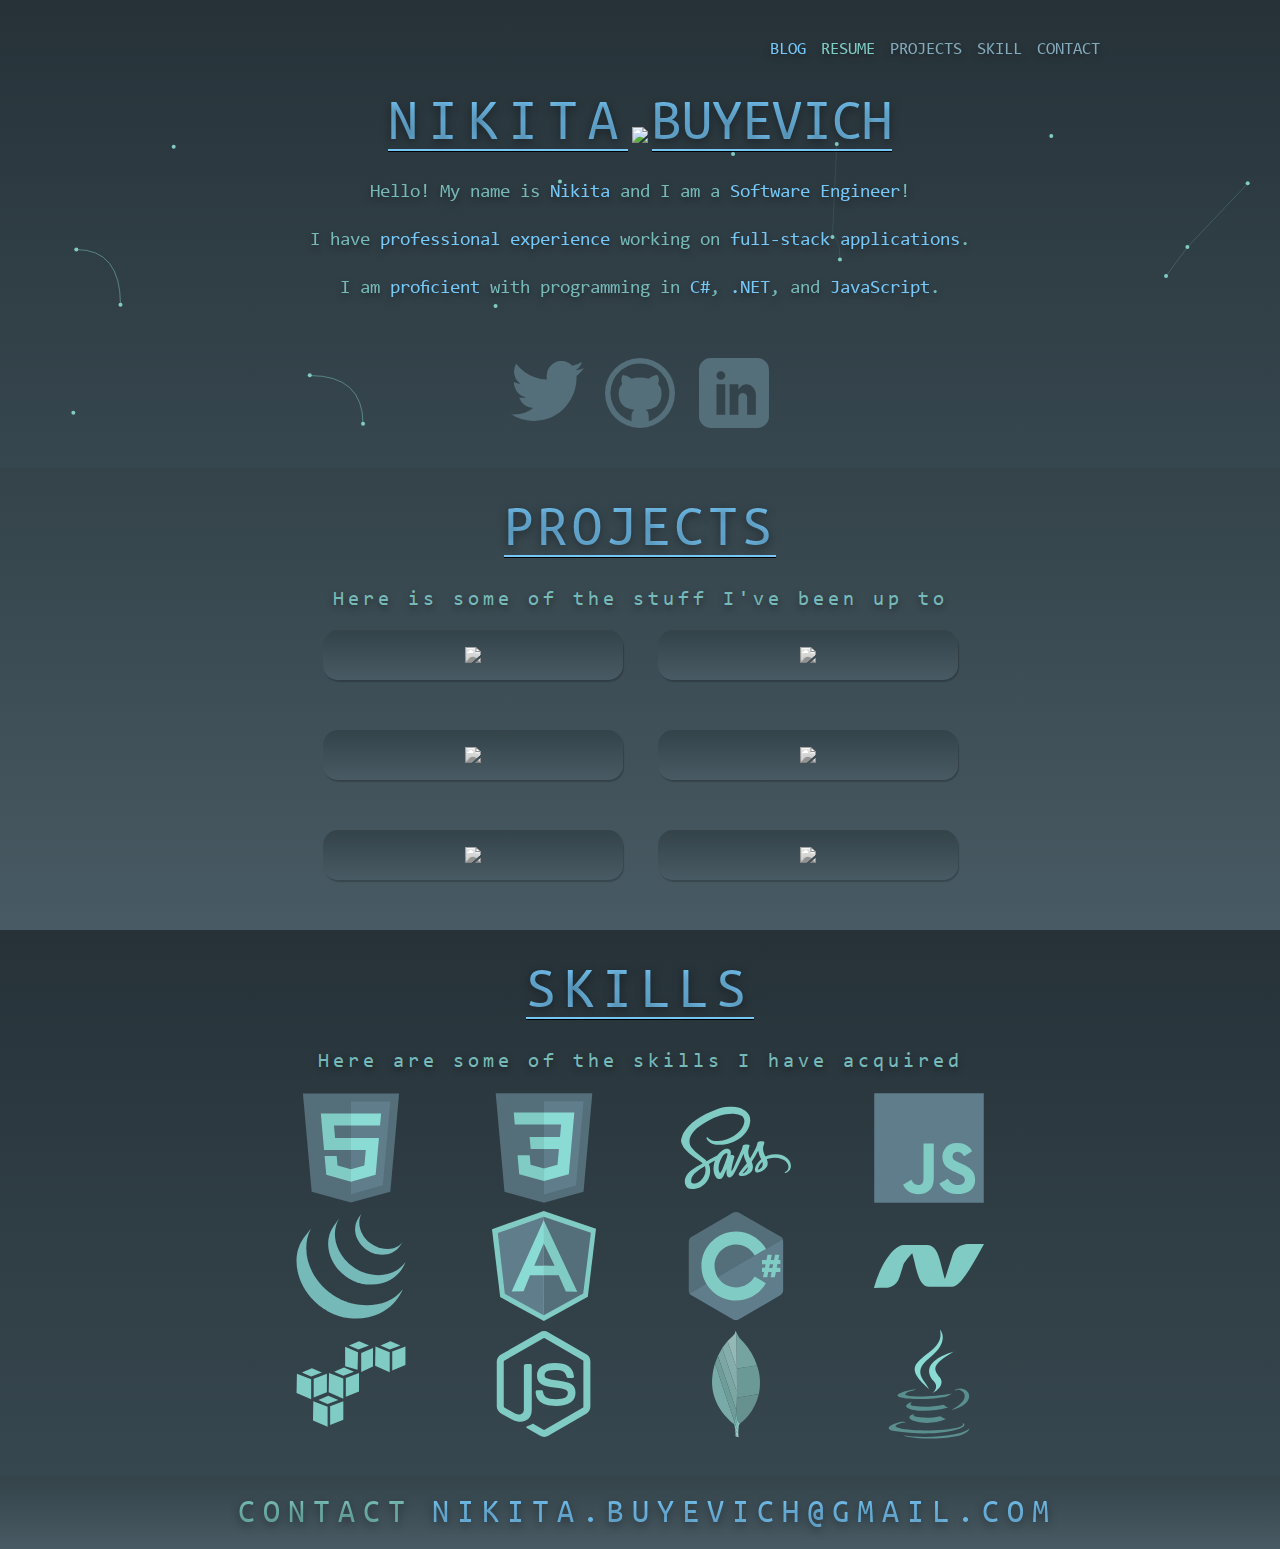
==== commit 00d209e1: "Update 2016-12-05T10:01:30.846Z" ====
--- a/index.html
+++ b/index.html
@@ -1,3 +1,3 @@
-<!doctype html><html ng-app="nikitabuyevichCom"><head><meta charset="utf-8"><title>The Personal Website of Nikita Buyevich</title><base href="/"><meta name="description" content="Blog and Portfolio of Software Developer - Nikita Buyevich."><meta name="HandheldFriendly" content="true"><meta name="viewport" content="width=device-width, initial-scale=1.0, maximum-scale=1.0, user-scalable=no"><link rel="stylesheet" href="styles/vendor-c2769e81fe.css"><link rel="stylesheet" href="styles/app-37aca35f7f.css"><script type="text/javascript">var host="nikitabuyevich.com";host==window.location.host&&"https:"!=window.location.protocol&&(window.location.protocol="https");</script></head><body><!--[if lt IE 10]>
+<!doctype html><html ng-app="nikitabuyevichCom"><head><meta charset="utf-8"><title>The Personal Website of Nikita Buyevich</title><base href="/"><meta name="description" content="Blog and Portfolio of Software Developer - Nikita Buyevich."><meta name="HandheldFriendly" content="true"><meta name="viewport" content="width=device-width, initial-scale=1.0, maximum-scale=1.0, user-scalable=no"><link rel="stylesheet" href="styles/vendor-c2769e81fe.css"><link rel="stylesheet" href="styles/app-a85b17f19b.css"><script type="text/javascript">var host="nikitabuyevich.com";host==window.location.host&&"https:"!=window.location.protocol&&(window.location.protocol="https");</script></head><body><!--[if lt IE 10]>
  <p class="browsehappy">You are using an <strong>outdated</strong> browser. Please <a href="http://browsehappy.com/">upgrade your browser</a> to improve your experience.</p>
- <![endif]--><div ui-view=""></div><script src="scripts/vendor-4691351663.js"></script><script src="scripts/app-64a5c0a1f1.js"></script><script>(function(i,s,o,g,r,a,m){i['GoogleAnalyticsObject']=r;i[r]=i[r]||function(){(i[r].q=i[r].q||[]).push(arguments)},i[r].l=1*new Date();a=s.createElement(o),m=s.getElementsByTagName(o)[0];a.async=1;a.src=g;m.parentNode.insertBefore(a,m)})(window,document,'script','//www.google-analytics.com/analytics.js','ga');ga('create', 'UA-73380511-1', 'auto');ga('send', 'pageview');</script><script type="application/ld+json">{ "@context": "http://schema.org", "@type": "Person", "address": { "@type": "PostalAddress", "addressLocality": "Northbrook", "addressRegion": "IL", "postalCode": "60062" }, "name": "Nikita Buyevich", "givenName": "Nikita", "familyName": "Buyevich", "gender": "Male", "description": "Blog and Portfolio of Software Developer - Nikita Buyevich.", "email": "mailto:me@nikitabuyevich.com", "image": "https://lh3.googleusercontent.com/[base64]s256-no", "jobTitle": "Software Developer", "url": "https://nikitabuyevich.com" }</script></body></html>+ <![endif]--><div ui-view=""></div><script src="scripts/vendor-4691351663.js"></script><script src="scripts/app-ab531cccd7.js"></script><script>(function(i,s,o,g,r,a,m){i['GoogleAnalyticsObject']=r;i[r]=i[r]||function(){(i[r].q=i[r].q||[]).push(arguments)},i[r].l=1*new Date();a=s.createElement(o),m=s.getElementsByTagName(o)[0];a.async=1;a.src=g;m.parentNode.insertBefore(a,m)})(window,document,'script','//www.google-analytics.com/analytics.js','ga');ga('create', 'UA-73380511-1', 'auto');ga('send', 'pageview');</script><script type="application/ld+json">{ "@context": "http://schema.org", "@type": "Person", "address": { "@type": "PostalAddress", "addressLocality": "Northbrook", "addressRegion": "IL", "postalCode": "60062" }, "name": "Nikita Buyevich", "givenName": "Nikita", "familyName": "Buyevich", "gender": "Male", "description": "Blog and Portfolio of Software Developer - Nikita Buyevich.", "email": "mailto:me@nikitabuyevich.com", "image": "https://lh3.googleusercontent.com/[base64]s256-no", "jobTitle": "Software Developer", "url": "https://nikitabuyevich.com" }</script></body></html>--- a/styles/app-a85b17f19b.css
+++ b/styles/app-a85b17f19b.css
@@ -0,0 +1,6 @@
+@charset "UTF-8";.label,sub,sup{vertical-align:baseline}hr,img{border:0}body,figure{margin:0}.btn-group>.btn-group,.btn-toolbar .btn,.btn-toolbar .btn-group,.btn-toolbar .input-group,.col-xs-1,.col-xs-10,.col-xs-11,.col-xs-12,.col-xs-2,.col-xs-3,.col-xs-4,.col-xs-5,.col-xs-6,.col-xs-7,.col-xs-8,.col-xs-9,.dropdown-menu{float:left}.img-responsive,.img-thumbnail,.table,label{max-width:100%}.btn,.svg-container{-moz-user-select:none}.navbar-fixed-bottom .navbar-collapse,.navbar-fixed-top .navbar-collapse,.pre-scrollable{max-height:340px}@font-face{font-family:Consolas-fnt;src:url(../app/public/fonts/Consolas.ttf) format("truetype")}@font-face{font-family:UbuntuMono-fnt;src:url(../app/public/fonts/UbuntuMono.ttf) format("truetype")}/*!
+ * Bootstrap v3.3.7 (http://getbootstrap.com)
+ * Copyright 2011-2016 Twitter, Inc.
+ * Licensed under MIT (https://github.com/twbs/bootstrap/blob/master/LICENSE)
+ *//*! normalize.css v3.0.3 | MIT License | github.com/necolas/normalize.css */html{font-family:sans-serif;-ms-text-size-adjust:100%;-webkit-text-size-adjust:100%}article,aside,details,figcaption,figure,footer,header,hgroup,main,menu,nav,section,summary{display:block}audio,canvas,progress,video{display:inline-block;vertical-align:baseline}audio:not([controls]){display:none;height:0}[hidden],template{display:none}a{background-color:transparent}a:active,a:hover{outline:0}b,optgroup,strong{font-weight:700}dfn{font-style:italic}h1{margin:.67em 0}mark{background:#ff0;color:#000}sub,sup{font-size:75%;line-height:0;position:relative}sup{top:-.5em}sub{bottom:-.25em}img{vertical-align:middle}svg:not(:root){overflow:hidden}hr{box-sizing:content-box;height:0}pre,textarea{overflow:auto}code,kbd,pre,samp{font-size:1em}button,input,optgroup,select,textarea{color:inherit;font:inherit;margin:0}button{overflow:visible}button,select{text-transform:none}button,html input[type=button],input[type=reset],input[type=submit]{-webkit-appearance:button;cursor:pointer}button[disabled],html input[disabled]{cursor:default}button::-moz-focus-inner,input::-moz-focus-inner{border:0;padding:0}input[type=checkbox],input[type=radio]{box-sizing:border-box;padding:0}input[type=number]::-webkit-inner-spin-button,input[type=number]::-webkit-outer-spin-button{height:auto}input[type=search]::-webkit-search-cancel-button,input[type=search]::-webkit-search-decoration{-webkit-appearance:none}table{border-collapse:collapse;border-spacing:0}td,th{padding:0}/*! Source: https://github.com/h5bp/html5-boilerplate/blob/master/src/css/main.css */@media print{blockquote,img,pre,tr{page-break-inside:avoid}*,:after,:before{background:0 0!important;color:#000!important;box-shadow:none!important;text-shadow:none!important}a,a:visited{text-decoration:underline}a[href]:after{content:" (" attr(href) ")"}abbr[title]:after{content:" (" attr(title) ")"}a[href^="#"]:after,a[href^="javascript:"]:after{content:""}blockquote,pre{border:1px solid #999}thead{display:table-header-group}img{max-width:100%!important}h2,h3,p{orphans:3;widows:3}h2,h3{page-break-after:avoid}.navbar{display:none}.btn>.caret,.dropup>.btn>.caret{border-top-color:#000!important}.label{border:1px solid #000}.table{border-collapse:collapse!important}.table td,.table th{background-color:#fff!important}.table-bordered td,.table-bordered th{border:1px solid #ddd!important}}.btn,.btn-danger.active,.btn-danger:active,.btn-default.active,.btn-default:active,.btn-info.active,.btn-info:active,.btn-primary.active,.btn-primary:active,.btn-warning.active,.btn-warning:active,.btn.active,.btn:active,.dropdown-menu>.disabled>a:focus,.dropdown-menu>.disabled>a:hover,.form-control,.navbar-toggle,.open>.btn-danger.dropdown-toggle,.open>.btn-default.dropdown-toggle,.open>.btn-info.dropdown-toggle,.open>.btn-primary.dropdown-toggle,.open>.btn-warning.dropdown-toggle{background-image:none}.img-thumbnail,body{background-color:#fff}@font-face{font-family:'Glyphicons Halflings';src:url(../fonts/glyphicons-halflings-regular.eot);src:url(../fonts/glyphicons-halflings-regular.eot?#iefix) format("embedded-opentype"),url(../fonts/glyphicons-halflings-regular.woff2) format("woff2"),url(../fonts/glyphicons-halflings-regular.woff) format("woff"),url(../fonts/glyphicons-halflings-regular.ttf) format("truetype"),url(../fonts/glyphicons-halflings-regular.svg#glyphicons_halflingsregular) format("svg")}.glyphicon{position:relative;top:1px;display:inline-block;font-family:'Glyphicons Halflings';font-style:normal;font-weight:400;line-height:1;-webkit-font-smoothing:antialiased;-moz-osx-font-smoothing:grayscale}.glyphicon-asterisk:before{content:"\002a"}.glyphicon-plus:before{content:"\002b"}.glyphicon-eur:before,.glyphicon-euro:before{content:"\20ac"}.glyphicon-minus:before{content:"\2212"}.glyphicon-cloud:before{content:"\2601"}.glyphicon-envelope:before{content:"\2709"}.glyphicon-pencil:before{content:"\270f"}.glyphicon-glass:before{content:"\e001"}.glyphicon-music:before{content:"\e002"}.glyphicon-search:before{content:"\e003"}.glyphicon-heart:before{content:"\e005"}.glyphicon-star:before{content:"\e006"}.glyphicon-star-empty:before{content:"\e007"}.glyphicon-user:before{content:"\e008"}.glyphicon-film:before{content:"\e009"}.glyphicon-th-large:before{content:"\e010"}.glyphicon-th:before{content:"\e011"}.glyphicon-th-list:before{content:"\e012"}.glyphicon-ok:before{content:"\e013"}.glyphicon-remove:before{content:"\e014"}.glyphicon-zoom-in:before{content:"\e015"}.glyphicon-zoom-out:before{content:"\e016"}.glyphicon-off:before{content:"\e017"}.glyphicon-signal:before{content:"\e018"}.glyphicon-cog:before{content:"\e019"}.glyphicon-trash:before{content:"\e020"}.glyphicon-home:before{content:"\e021"}.glyphicon-file:before{content:"\e022"}.glyphicon-time:before{content:"\e023"}.glyphicon-road:before{content:"\e024"}.glyphicon-download-alt:before{content:"\e025"}.glyphicon-download:before{content:"\e026"}.glyphicon-upload:before{content:"\e027"}.glyphicon-inbox:before{content:"\e028"}.glyphicon-play-circle:before{content:"\e029"}.glyphicon-repeat:before{content:"\e030"}.glyphicon-refresh:before{content:"\e031"}.glyphicon-list-alt:before{content:"\e032"}.glyphicon-lock:before{content:"\e033"}.glyphicon-flag:before{content:"\e034"}.glyphicon-headphones:before{content:"\e035"}.glyphicon-volume-off:before{content:"\e036"}.glyphicon-volume-down:before{content:"\e037"}.glyphicon-volume-up:before{content:"\e038"}.glyphicon-qrcode:before{content:"\e039"}.glyphicon-barcode:before{content:"\e040"}.glyphicon-tag:before{content:"\e041"}.glyphicon-tags:before{content:"\e042"}.glyphicon-book:before{content:"\e043"}.glyphicon-bookmark:before{content:"\e044"}.glyphicon-print:before{content:"\e045"}.glyphicon-camera:before{content:"\e046"}.glyphicon-font:before{content:"\e047"}.glyphicon-bold:before{content:"\e048"}.glyphicon-italic:before{content:"\e049"}.glyphicon-text-height:before{content:"\e050"}.glyphicon-text-width:before{content:"\e051"}.glyphicon-align-left:before{content:"\e052"}.glyphicon-align-center:before{content:"\e053"}.glyphicon-align-right:before{content:"\e054"}.glyphicon-align-justify:before{content:"\e055"}.glyphicon-list:before{content:"\e056"}.glyphicon-indent-left:before{content:"\e057"}.glyphicon-indent-right:before{content:"\e058"}.glyphicon-facetime-video:before{content:"\e059"}.glyphicon-picture:before{content:"\e060"}.glyphicon-map-marker:before{content:"\e062"}.glyphicon-adjust:before{content:"\e063"}.glyphicon-tint:before{content:"\e064"}.glyphicon-edit:before{content:"\e065"}.glyphicon-share:before{content:"\e066"}.glyphicon-check:before{content:"\e067"}.glyphicon-move:before{content:"\e068"}.glyphicon-step-backward:before{content:"\e069"}.glyphicon-fast-backward:before{content:"\e070"}.glyphicon-backward:before{content:"\e071"}.glyphicon-play:before{content:"\e072"}.glyphicon-pause:before{content:"\e073"}.glyphicon-stop:before{content:"\e074"}.glyphicon-forward:before{content:"\e075"}.glyphicon-fast-forward:before{content:"\e076"}.glyphicon-step-forward:before{content:"\e077"}.glyphicon-eject:before{content:"\e078"}.glyphicon-chevron-left:before{content:"\e079"}.glyphicon-chevron-right:before{content:"\e080"}.glyphicon-plus-sign:before{content:"\e081"}.glyphicon-minus-sign:before{content:"\e082"}.glyphicon-remove-sign:before{content:"\e083"}.glyphicon-ok-sign:before{content:"\e084"}.glyphicon-question-sign:before{content:"\e085"}.glyphicon-info-sign:before{content:"\e086"}.glyphicon-screenshot:before{content:"\e087"}.glyphicon-remove-circle:before{content:"\e088"}.glyphicon-ok-circle:before{content:"\e089"}.glyphicon-ban-circle:before{content:"\e090"}.glyphicon-arrow-left:before{content:"\e091"}.glyphicon-arrow-right:before{content:"\e092"}.glyphicon-arrow-up:before{content:"\e093"}.glyphicon-arrow-down:before{content:"\e094"}.glyphicon-share-alt:before{content:"\e095"}.glyphicon-resize-full:before{content:"\e096"}.glyphicon-resize-small:before{content:"\e097"}.glyphicon-exclamation-sign:before{content:"\e101"}.glyphicon-gift:before{content:"\e102"}.glyphicon-leaf:before{content:"\e103"}.glyphicon-fire:before{content:"\e104"}.glyphicon-eye-open:before{content:"\e105"}.glyphicon-eye-close:before{content:"\e106"}.glyphicon-warning-sign:before{content:"\e107"}.glyphicon-plane:before{content:"\e108"}.glyphicon-calendar:before{content:"\e109"}.glyphicon-random:before{content:"\e110"}.glyphicon-comment:before{content:"\e111"}.glyphicon-magnet:before{content:"\e112"}.glyphicon-chevron-up:before{content:"\e113"}.glyphicon-chevron-down:before{content:"\e114"}.glyphicon-retweet:before{content:"\e115"}.glyphicon-shopping-cart:before{content:"\e116"}.glyphicon-folder-close:before{content:"\e117"}.glyphicon-folder-open:before{content:"\e118"}.glyphicon-resize-vertical:before{content:"\e119"}.glyphicon-resize-horizontal:before{content:"\e120"}.glyphicon-hdd:before{content:"\e121"}.glyphicon-bullhorn:before{content:"\e122"}.glyphicon-bell:before{content:"\e123"}.glyphicon-certificate:before{content:"\e124"}.glyphicon-thumbs-up:before{content:"\e125"}.glyphicon-thumbs-down:before{content:"\e126"}.glyphicon-hand-right:before{content:"\e127"}.glyphicon-hand-left:before{content:"\e128"}.glyphicon-hand-up:before{content:"\e129"}.glyphicon-hand-down:before{content:"\e130"}.glyphicon-circle-arrow-right:before{content:"\e131"}.glyphicon-circle-arrow-left:before{content:"\e132"}.glyphicon-circle-arrow-up:before{content:"\e133"}.glyphicon-circle-arrow-down:before{content:"\e134"}.glyphicon-globe:before{content:"\e135"}.glyphicon-wrench:before{content:"\e136"}.glyphicon-tasks:before{content:"\e137"}.glyphicon-filter:before{content:"\e138"}.glyphicon-briefcase:before{content:"\e139"}.glyphicon-fullscreen:before{content:"\e140"}.glyphicon-dashboard:before{content:"\e141"}.glyphicon-paperclip:before{content:"\e142"}.glyphicon-heart-empty:before{content:"\e143"}.glyphicon-link:before{content:"\e144"}.glyphicon-phone:before{content:"\e145"}.glyphicon-pushpin:before{content:"\e146"}.glyphicon-usd:before{content:"\e148"}.glyphicon-gbp:before{content:"\e149"}.glyphicon-sort:before{content:"\e150"}.glyphicon-sort-by-alphabet:before{content:"\e151"}.glyphicon-sort-by-alphabet-alt:before{content:"\e152"}.glyphicon-sort-by-order:before{content:"\e153"}.glyphicon-sort-by-order-alt:before{content:"\e154"}.glyphicon-sort-by-attributes:before{content:"\e155"}.glyphicon-sort-by-attributes-alt:before{content:"\e156"}.glyphicon-unchecked:before{content:"\e157"}.glyphicon-expand:before{content:"\e158"}.glyphicon-collapse-down:before{content:"\e159"}.glyphicon-collapse-up:before{content:"\e160"}.glyphicon-log-in:before{content:"\e161"}.glyphicon-flash:before{content:"\e162"}.glyphicon-log-out:before{content:"\e163"}.glyphicon-new-window:before{content:"\e164"}.glyphicon-record:before{content:"\e165"}.glyphicon-save:before{content:"\e166"}.glyphicon-open:before{content:"\e167"}.glyphicon-saved:before{content:"\e168"}.glyphicon-import:before{content:"\e169"}.glyphicon-export:before{content:"\e170"}.glyphicon-send:before{content:"\e171"}.glyphicon-floppy-disk:before{content:"\e172"}.glyphicon-floppy-saved:before{content:"\e173"}.glyphicon-floppy-remove:before{content:"\e174"}.glyphicon-floppy-save:before{content:"\e175"}.glyphicon-floppy-open:before{content:"\e176"}.glyphicon-credit-card:before{content:"\e177"}.glyphicon-transfer:before{content:"\e178"}.glyphicon-cutlery:before{content:"\e179"}.glyphicon-header:before{content:"\e180"}.glyphicon-compressed:before{content:"\e181"}.glyphicon-earphone:before{content:"\e182"}.glyphicon-phone-alt:before{content:"\e183"}.glyphicon-tower:before{content:"\e184"}.glyphicon-stats:before{content:"\e185"}.glyphicon-sd-video:before{content:"\e186"}.glyphicon-hd-video:before{content:"\e187"}.glyphicon-subtitles:before{content:"\e188"}.glyphicon-sound-stereo:before{content:"\e189"}.glyphicon-sound-dolby:before{content:"\e190"}.glyphicon-sound-5-1:before{content:"\e191"}.glyphicon-sound-6-1:before{content:"\e192"}.glyphicon-sound-7-1:before{content:"\e193"}.glyphicon-copyright-mark:before{content:"\e194"}.glyphicon-registration-mark:before{content:"\e195"}.glyphicon-cloud-download:before{content:"\e197"}.glyphicon-cloud-upload:before{content:"\e198"}.glyphicon-tree-conifer:before{content:"\e199"}.glyphicon-tree-deciduous:before{content:"\e200"}.glyphicon-cd:before{content:"\e201"}.glyphicon-save-file:before{content:"\e202"}.glyphicon-open-file:before{content:"\e203"}.glyphicon-level-up:before{content:"\e204"}.glyphicon-copy:before{content:"\e205"}.glyphicon-paste:before{content:"\e206"}.glyphicon-alert:before{content:"\e209"}.glyphicon-equalizer:before{content:"\e210"}.glyphicon-king:before{content:"\e211"}.glyphicon-queen:before{content:"\e212"}.glyphicon-pawn:before{content:"\e213"}.glyphicon-bishop:before{content:"\e214"}.glyphicon-knight:before{content:"\e215"}.glyphicon-baby-formula:before{content:"\e216"}.glyphicon-tent:before{content:"\26fa"}.glyphicon-blackboard:before{content:"\e218"}.glyphicon-bed:before{content:"\e219"}.glyphicon-apple:before{content:"\f8ff"}.glyphicon-erase:before{content:"\e221"}.glyphicon-hourglass:before{content:"\231b"}.glyphicon-lamp:before{content:"\e223"}.glyphicon-duplicate:before{content:"\e224"}.glyphicon-piggy-bank:before{content:"\e225"}.glyphicon-scissors:before{content:"\e226"}.glyphicon-bitcoin:before,.glyphicon-btc:before,.glyphicon-xbt:before{content:"\e227"}.glyphicon-jpy:before,.glyphicon-yen:before{content:"\00a5"}.glyphicon-rub:before,.glyphicon-ruble:before{content:"\20bd"}.glyphicon-scale:before{content:"\e230"}.glyphicon-ice-lolly:before{content:"\e231"}.glyphicon-ice-lolly-tasted:before{content:"\e232"}.glyphicon-education:before{content:"\e233"}.glyphicon-option-horizontal:before{content:"\e234"}.glyphicon-option-vertical:before{content:"\e235"}.glyphicon-menu-hamburger:before{content:"\e236"}.glyphicon-modal-window:before{content:"\e237"}.glyphicon-oil:before{content:"\e238"}.glyphicon-grain:before{content:"\e239"}.glyphicon-sunglasses:before{content:"\e240"}.glyphicon-text-size:before{content:"\e241"}.glyphicon-text-color:before{content:"\e242"}.glyphicon-text-background:before{content:"\e243"}.glyphicon-object-align-top:before{content:"\e244"}.glyphicon-object-align-bottom:before{content:"\e245"}.glyphicon-object-align-horizontal:before{content:"\e246"}.glyphicon-object-align-left:before{content:"\e247"}.glyphicon-object-align-vertical:before{content:"\e248"}.glyphicon-object-align-right:before{content:"\e249"}.glyphicon-triangle-right:before{content:"\e250"}.glyphicon-triangle-left:before{content:"\e251"}.glyphicon-triangle-bottom:before{content:"\e252"}.glyphicon-triangle-top:before{content:"\e253"}.glyphicon-console:before{content:"\e254"}.glyphicon-superscript:before{content:"\e255"}.glyphicon-subscript:before{content:"\e256"}.glyphicon-menu-left:before{content:"\e257"}.glyphicon-menu-right:before{content:"\e258"}.glyphicon-menu-down:before{content:"\e259"}.glyphicon-menu-up:before{content:"\e260"}*,:after,:before{box-sizing:border-box}html{font-size:10px;-webkit-tap-highlight-color:transparent}body{font-family:"Helvetica Neue",Helvetica,Arial,sans-serif;font-size:14px;line-height:1.42857;color:#333}button,input,select,textarea{font-family:inherit;font-size:inherit;line-height:inherit}a{color:#337ab7;text-decoration:none}a:focus,a:hover{color:#23527c;text-decoration:underline}a:focus{outline:-webkit-focus-ring-color auto 5px;outline-offset:-2px}.img-responsive{display:block;height:auto}.img-rounded{border-radius:6px}.img-thumbnail{padding:4px;line-height:1.42857;border:1px solid #ddd;border-radius:4px;-webkit-transition:all .2s ease-in-out;transition:all .2s ease-in-out;display:inline-block;height:auto}.img-circle{border-radius:50%}hr{margin-top:20px;margin-bottom:20px;border-top:1px solid #eee}.sr-only{position:absolute;width:1px;height:1px;margin:-1px;padding:0;overflow:hidden;clip:rect(0,0,0,0);border:0}.sr-only-focusable:active,.sr-only-focusable:focus{position:static;width:auto;height:auto;margin:0;overflow:visible;clip:auto}[role=button]{cursor:pointer}.h1,.h2,.h3,.h4,.h5,.h6,h1,h2,h3,h4,h5,h6{font-family:inherit;font-weight:500;line-height:1.1;color:inherit}.h1 .small,.h1 small,.h2 .small,.h2 small,.h3 .small,.h3 small,.h4 .small,.h4 small,.h5 .small,.h5 small,.h6 .small,.h6 small,h1 .small,h1 small,h2 .small,h2 small,h3 .small,h3 small,h4 .small,h4 small,h5 .small,h5 small,h6 .small,h6 small{font-weight:400;line-height:1;color:#777}.h1,.h2,.h3,h1,h2,h3{margin-top:20px;margin-bottom:10px}.h1 .small,.h1 small,.h2 .small,.h2 small,.h3 .small,.h3 small,h1 .small,h1 small,h2 .small,h2 small,h3 .small,h3 small{font-size:65%}.h4,.h5,.h6,h4,h5,h6{margin-top:10px;margin-bottom:10px}.h4 .small,.h4 small,.h5 .small,.h5 small,.h6 .small,.h6 small,h4 .small,h4 small,h5 .small,h5 small,h6 .small,h6 small{font-size:75%}.h1,h1{font-size:36px}.h2,h2{font-size:30px}.h3,h3{font-size:24px}.h4,h4{font-size:18px}.h5,h5{font-size:14px}.h6,h6{font-size:12px}p{margin:0 0 10px}.lead{margin-bottom:20px;font-size:16px;font-weight:300;line-height:1.4}dt,kbd kbd,label{font-weight:700}@media (min-width:768px){.lead{font-size:21px}}.small,small{font-size:85%}.mark,mark{background-color:#fcf8e3;padding:.2em}.list-inline,.list-unstyled{padding-left:0;list-style:none}.text-left{text-align:left}.text-right{text-align:right}.text-center{text-align:center}.text-justify{text-align:justify}.text-nowrap{white-space:nowrap}.text-lowercase{text-transform:lowercase}.initialism,.text-uppercase{text-transform:uppercase}.text-capitalize{text-transform:capitalize}.text-muted{color:#777}.text-primary{color:#337ab7}a.text-primary:focus,a.text-primary:hover{color:#286090}.text-success{color:#3c763d}a.text-success:focus,a.text-success:hover{color:#2b542c}.text-info{color:#31708f}a.text-info:focus,a.text-info:hover{color:#245269}.text-warning{color:#8a6d3b}a.text-warning:focus,a.text-warning:hover{color:#66512c}.text-danger{color:#a94442}a.text-danger:focus,a.text-danger:hover{color:#843534}.bg-primary{color:#fff;background-color:#337ab7}a.bg-primary:focus,a.bg-primary:hover{background-color:#286090}.bg-success{background-color:#dff0d8}a.bg-success:focus,a.bg-success:hover{background-color:#c1e2b3}.bg-info{background-color:#d9edf7}a.bg-info:focus,a.bg-info:hover{background-color:#afd9ee}.bg-warning{background-color:#fcf8e3}a.bg-warning:focus,a.bg-warning:hover{background-color:#f7ecb5}.bg-danger{background-color:#f2dede}a.bg-danger:focus,a.bg-danger:hover{background-color:#e4b9b9}pre code,table{background-color:transparent}.page-header{padding-bottom:9px;margin:40px 0 20px;border-bottom:1px solid #eee}dl,ol,ul{margin-top:0}blockquote ol:last-child,blockquote p:last-child,blockquote ul:last-child,ol ol,ol ul,ul ol,ul ul{margin-bottom:0}address,dl{margin-bottom:20px}ol,ul{margin-bottom:10px}.list-inline{margin-left:-5px}.list-inline>li{display:inline-block;padding-left:5px;padding-right:5px}dd,dt{line-height:1.42857}dd{margin-left:0}.dl-horizontal dd:after,.dl-horizontal dd:before{content:" ";display:table}.dl-horizontal dd:after{clear:both}@media (min-width:768px){.dl-horizontal dt{float:left;width:160px;clear:left;text-align:right;overflow:hidden;text-overflow:ellipsis;white-space:nowrap}.dl-horizontal dd{margin-left:180px}.container,.projects-container,.svg-container{width:750px}}.btn-group-vertical>.btn-group:after,.btn-toolbar:after,.clearfix:after,.container-fluid:after,.container:after,.dropdown-menu>li>a,.form-horizontal .form-group:after,.modal-footer:after,.modal-header:after,.navbar-collapse:after,.navbar-header:after,.navbar:after,.pager:after,.panel-body:after,.projects-container:after,.row:after,.svg-container:after{clear:both}abbr[data-original-title],abbr[title]{cursor:help;border-bottom:1px dotted #777}.initialism{font-size:90%}blockquote{padding:10px 20px;margin:0 0 20px;font-size:17.5px;border-left:5px solid #eee}blockquote .small,blockquote footer,blockquote small{display:block;font-size:80%;line-height:1.42857;color:#777}legend,pre{color:#333}blockquote .small:before,blockquote footer:before,blockquote small:before{content:'\2014 \00A0'}.blockquote-reverse,blockquote.pull-right{padding-right:15px;padding-left:0;border-right:5px solid #eee;border-left:0;text-align:right}code,kbd{padding:2px 4px;font-size:90%}caption,th{text-align:left}.blockquote-reverse .small:before,.blockquote-reverse footer:before,.blockquote-reverse small:before,blockquote.pull-right .small:before,blockquote.pull-right footer:before,blockquote.pull-right small:before{content:''}.blockquote-reverse .small:after,.blockquote-reverse footer:after,.blockquote-reverse small:after,blockquote.pull-right .small:after,blockquote.pull-right footer:after,blockquote.pull-right small:after{content:'\00A0 \2014'}address{font-style:normal;line-height:1.42857}code,kbd,pre,samp{font-family:Menlo,Monaco,Consolas,"Courier New",monospace}code{color:#c7254e;background-color:#f9f2f4;border-radius:4px}kbd{color:#fff;background-color:#333;border-radius:3px;box-shadow:inset 0 -1px 0 rgba(0,0,0,.25)}kbd kbd{padding:0;font-size:100%;box-shadow:none}pre{display:block;padding:9.5px;margin:0 0 10px;font-size:13px;line-height:1.42857;word-break:break-all;word-wrap:break-word;background-color:#f5f5f5;border:1px solid #ccc;border-radius:4px}.container-fluid:after,.container-fluid:before,.container:after,.container:before,.projects-container:after,.projects-container:before,.row:after,.row:before,.svg-container:after,.svg-container:before{display:table;content:" "}.container,.container-fluid,.projects-container,.svg-container{margin-right:auto;margin-left:auto;padding-left:15px;padding-right:15px}pre code{padding:0;font-size:inherit;color:inherit;white-space:pre-wrap;border-radius:0}.pre-scrollable{overflow-y:scroll}@media (min-width:992px){.container,.projects-container,.svg-container{width:970px}}@media (min-width:1200px){.container,.projects-container,.svg-container{width:1170px}}.row{margin-left:-15px;margin-right:-15px}.col-lg-1,.col-lg-10,.col-lg-11,.col-lg-12,.col-lg-2,.col-lg-3,.col-lg-4,.col-lg-5,.col-lg-6,.col-lg-7,.col-lg-8,.col-lg-9,.col-md-1,.col-md-10,.col-md-11,.col-md-12,.col-md-2,.col-md-3,.col-md-4,.col-md-5,.col-md-6,.col-md-7,.col-md-8,.col-md-9,.col-sm-1,.col-sm-10,.col-sm-11,.col-sm-12,.col-sm-2,.col-sm-3,.col-sm-4,.col-sm-5,.col-sm-6,.col-sm-7,.col-sm-8,.col-sm-9,.col-xs-1,.col-xs-10,.col-xs-11,.col-xs-12,.col-xs-2,.col-xs-3,.col-xs-4,.col-xs-5,.col-xs-6,.col-xs-7,.col-xs-8,.col-xs-9{position:relative;min-height:1px;padding-left:15px;padding-right:15px}.col-xs-1{width:8.33333%}.col-xs-2{width:16.66667%}.col-xs-3{width:25%}.col-xs-4{width:33.33333%}.col-xs-5{width:41.66667%}.col-xs-6{width:50%}.col-xs-7{width:58.33333%}.col-xs-8{width:66.66667%}.col-xs-9{width:75%}.col-xs-10{width:83.33333%}.col-xs-11{width:91.66667%}.col-xs-12{width:100%}.col-xs-pull-0{right:auto}.col-xs-pull-1{right:8.33333%}.col-xs-pull-2{right:16.66667%}.col-xs-pull-3{right:25%}.col-xs-pull-4{right:33.33333%}.col-xs-pull-5{right:41.66667%}.col-xs-pull-6{right:50%}.col-xs-pull-7{right:58.33333%}.col-xs-pull-8{right:66.66667%}.col-xs-pull-9{right:75%}.col-xs-pull-10{right:83.33333%}.col-xs-pull-11{right:91.66667%}.col-xs-pull-12{right:100%}.col-xs-push-0{left:auto}.col-xs-push-1{left:8.33333%}.col-xs-push-2{left:16.66667%}.col-xs-push-3{left:25%}.col-xs-push-4{left:33.33333%}.col-xs-push-5{left:41.66667%}.col-xs-push-6{left:50%}.col-xs-push-7{left:58.33333%}.col-xs-push-8{left:66.66667%}.col-xs-push-9{left:75%}.col-xs-push-10{left:83.33333%}.col-xs-push-11{left:91.66667%}.col-xs-push-12{left:100%}.col-xs-offset-0{margin-left:0}.col-xs-offset-1{margin-left:8.33333%}.col-xs-offset-2{margin-left:16.66667%}.col-xs-offset-3{margin-left:25%}.col-xs-offset-4{margin-left:33.33333%}.col-xs-offset-5{margin-left:41.66667%}.col-xs-offset-6{margin-left:50%}.col-xs-offset-7{margin-left:58.33333%}.col-xs-offset-8{margin-left:66.66667%}.col-xs-offset-9{margin-left:75%}.col-xs-offset-10{margin-left:83.33333%}.col-xs-offset-11{margin-left:91.66667%}.col-xs-offset-12{margin-left:100%}@media (min-width:768px){.col-sm-1,.col-sm-10,.col-sm-11,.col-sm-12,.col-sm-2,.col-sm-3,.col-sm-4,.col-sm-5,.col-sm-6,.col-sm-7,.col-sm-8,.col-sm-9{float:left}.col-sm-1{width:8.33333%}.col-sm-2{width:16.66667%}.col-sm-3{width:25%}.col-sm-4{width:33.33333%}.col-sm-5{width:41.66667%}.col-sm-6{width:50%}.col-sm-7{width:58.33333%}.col-sm-8{width:66.66667%}.col-sm-9{width:75%}.col-sm-10{width:83.33333%}.col-sm-11{width:91.66667%}.col-sm-12{width:100%}.col-sm-pull-0{right:auto}.col-sm-pull-1{right:8.33333%}.col-sm-pull-2{right:16.66667%}.col-sm-pull-3{right:25%}.col-sm-pull-4{right:33.33333%}.col-sm-pull-5{right:41.66667%}.col-sm-pull-6{right:50%}.col-sm-pull-7{right:58.33333%}.col-sm-pull-8{right:66.66667%}.col-sm-pull-9{right:75%}.col-sm-pull-10{right:83.33333%}.col-sm-pull-11{right:91.66667%}.col-sm-pull-12{right:100%}.col-sm-push-0{left:auto}.col-sm-push-1{left:8.33333%}.col-sm-push-2{left:16.66667%}.col-sm-push-3{left:25%}.col-sm-push-4{left:33.33333%}.col-sm-push-5{left:41.66667%}.col-sm-push-6{left:50%}.col-sm-push-7{left:58.33333%}.col-sm-push-8{left:66.66667%}.col-sm-push-9{left:75%}.col-sm-push-10{left:83.33333%}.col-sm-push-11{left:91.66667%}.col-sm-push-12{left:100%}.col-sm-offset-0{margin-left:0}.col-sm-offset-1{margin-left:8.33333%}.col-sm-offset-2{margin-left:16.66667%}.col-sm-offset-3{margin-left:25%}.col-sm-offset-4{margin-left:33.33333%}.col-sm-offset-5{margin-left:41.66667%}.col-sm-offset-6{margin-left:50%}.col-sm-offset-7{margin-left:58.33333%}.col-sm-offset-8{margin-left:66.66667%}.col-sm-offset-9{margin-left:75%}.col-sm-offset-10{margin-left:83.33333%}.col-sm-offset-11{margin-left:91.66667%}.col-sm-offset-12{margin-left:100%}}@media (min-width:992px){.col-md-1,.col-md-10,.col-md-11,.col-md-12,.col-md-2,.col-md-3,.col-md-4,.col-md-5,.col-md-6,.col-md-7,.col-md-8,.col-md-9{float:left}.col-md-1{width:8.33333%}.col-md-2{width:16.66667%}.col-md-3{width:25%}.col-md-4{width:33.33333%}.col-md-5{width:41.66667%}.col-md-6{width:50%}.col-md-7{width:58.33333%}.col-md-8{width:66.66667%}.col-md-9{width:75%}.col-md-10{width:83.33333%}.col-md-11{width:91.66667%}.col-md-12{width:100%}.col-md-pull-0{right:auto}.col-md-pull-1{right:8.33333%}.col-md-pull-2{right:16.66667%}.col-md-pull-3{right:25%}.col-md-pull-4{right:33.33333%}.col-md-pull-5{right:41.66667%}.col-md-pull-6{right:50%}.col-md-pull-7{right:58.33333%}.col-md-pull-8{right:66.66667%}.col-md-pull-9{right:75%}.col-md-pull-10{right:83.33333%}.col-md-pull-11{right:91.66667%}.col-md-pull-12{right:100%}.col-md-push-0{left:auto}.col-md-push-1{left:8.33333%}.col-md-push-2{left:16.66667%}.col-md-push-3{left:25%}.col-md-push-4{left:33.33333%}.col-md-push-5{left:41.66667%}.col-md-push-6{left:50%}.col-md-push-7{left:58.33333%}.col-md-push-8{left:66.66667%}.col-md-push-9{left:75%}.col-md-push-10{left:83.33333%}.col-md-push-11{left:91.66667%}.col-md-push-12{left:100%}.col-md-offset-0{margin-left:0}.col-md-offset-1{margin-left:8.33333%}.col-md-offset-2{margin-left:16.66667%}.col-md-offset-3{margin-left:25%}.col-md-offset-4{margin-left:33.33333%}.col-md-offset-5{margin-left:41.66667%}.col-md-offset-6{margin-left:50%}.col-md-offset-7{margin-left:58.33333%}.col-md-offset-8{margin-left:66.66667%}.col-md-offset-9{margin-left:75%}.col-md-offset-10{margin-left:83.33333%}.col-md-offset-11{margin-left:91.66667%}.col-md-offset-12{margin-left:100%}}@media (min-width:1200px){.col-lg-1,.col-lg-10,.col-lg-11,.col-lg-12,.col-lg-2,.col-lg-3,.col-lg-4,.col-lg-5,.col-lg-6,.col-lg-7,.col-lg-8,.col-lg-9{float:left}.col-lg-1{width:8.33333%}.col-lg-2{width:16.66667%}.col-lg-3{width:25%}.col-lg-4{width:33.33333%}.col-lg-5{width:41.66667%}.col-lg-6{width:50%}.col-lg-7{width:58.33333%}.col-lg-8{width:66.66667%}.col-lg-9{width:75%}.col-lg-10{width:83.33333%}.col-lg-11{width:91.66667%}.col-lg-12{width:100%}.col-lg-pull-0{right:auto}.col-lg-pull-1{right:8.33333%}.col-lg-pull-2{right:16.66667%}.col-lg-pull-3{right:25%}.col-lg-pull-4{right:33.33333%}.col-lg-pull-5{right:41.66667%}.col-lg-pull-6{right:50%}.col-lg-pull-7{right:58.33333%}.col-lg-pull-8{right:66.66667%}.col-lg-pull-9{right:75%}.col-lg-pull-10{right:83.33333%}.col-lg-pull-11{right:91.66667%}.col-lg-pull-12{right:100%}.col-lg-push-0{left:auto}.col-lg-push-1{left:8.33333%}.col-lg-push-2{left:16.66667%}.col-lg-push-3{left:25%}.col-lg-push-4{left:33.33333%}.col-lg-push-5{left:41.66667%}.col-lg-push-6{left:50%}.col-lg-push-7{left:58.33333%}.col-lg-push-8{left:66.66667%}.col-lg-push-9{left:75%}.col-lg-push-10{left:83.33333%}.col-lg-push-11{left:91.66667%}.col-lg-push-12{left:100%}.col-lg-offset-0{margin-left:0}.col-lg-offset-1{margin-left:8.33333%}.col-lg-offset-2{margin-left:16.66667%}.col-lg-offset-3{margin-left:25%}.col-lg-offset-4{margin-left:33.33333%}.col-lg-offset-5{margin-left:41.66667%}.col-lg-offset-6{margin-left:50%}.col-lg-offset-7{margin-left:58.33333%}.col-lg-offset-8{margin-left:66.66667%}.col-lg-offset-9{margin-left:75%}.col-lg-offset-10{margin-left:83.33333%}.col-lg-offset-11{margin-left:91.66667%}.col-lg-offset-12{margin-left:100%}}caption{padding-top:8px;padding-bottom:8px;color:#777}.table{width:100%;margin-bottom:20px}.table>tbody>tr>td,.table>tbody>tr>th,.table>tfoot>tr>td,.table>tfoot>tr>th,.table>thead>tr>td,.table>thead>tr>th{padding:8px;line-height:1.42857;vertical-align:top;border-top:1px solid #ddd}.table>thead>tr>th{vertical-align:bottom;border-bottom:2px solid #ddd}.table>caption+thead>tr:first-child>td,.table>caption+thead>tr:first-child>th,.table>colgroup+thead>tr:first-child>td,.table>colgroup+thead>tr:first-child>th,.table>thead:first-child>tr:first-child>td,.table>thead:first-child>tr:first-child>th{border-top:0}.table>tbody+tbody{border-top:2px solid #ddd}.table .table{background-color:#fff}.table-condensed>tbody>tr>td,.table-condensed>tbody>tr>th,.table-condensed>tfoot>tr>td,.table-condensed>tfoot>tr>th,.table-condensed>thead>tr>td,.table-condensed>thead>tr>th{padding:5px}.table-bordered,.table-bordered>tbody>tr>td,.table-bordered>tbody>tr>th,.table-bordered>tfoot>tr>td,.table-bordered>tfoot>tr>th,.table-bordered>thead>tr>td,.table-bordered>thead>tr>th{border:1px solid #ddd}.table-bordered>thead>tr>td,.table-bordered>thead>tr>th{border-bottom-width:2px}.table-striped>tbody>tr:nth-of-type(odd){background-color:#f9f9f9}.table-hover>tbody>tr:hover,.table>tbody>tr.active>td,.table>tbody>tr.active>th,.table>tbody>tr>td.active,.table>tbody>tr>th.active,.table>tfoot>tr.active>td,.table>tfoot>tr.active>th,.table>tfoot>tr>td.active,.table>tfoot>tr>th.active,.table>thead>tr.active>td,.table>thead>tr.active>th,.table>thead>tr>td.active,.table>thead>tr>th.active{background-color:#f5f5f5}table col[class*=col-]{position:static;float:none;display:table-column}table td[class*=col-],table th[class*=col-]{position:static;float:none;display:table-cell}.table-hover>tbody>tr.active:hover>td,.table-hover>tbody>tr.active:hover>th,.table-hover>tbody>tr:hover>.active,.table-hover>tbody>tr>td.active:hover,.table-hover>tbody>tr>th.active:hover{background-color:#e8e8e8}.table>tbody>tr.success>td,.table>tbody>tr.success>th,.table>tbody>tr>td.success,.table>tbody>tr>th.success,.table>tfoot>tr.success>td,.table>tfoot>tr.success>th,.table>tfoot>tr>td.success,.table>tfoot>tr>th.success,.table>thead>tr.success>td,.table>thead>tr.success>th,.table>thead>tr>td.success,.table>thead>tr>th.success{background-color:#dff0d8}.table-hover>tbody>tr.success:hover>td,.table-hover>tbody>tr.success:hover>th,.table-hover>tbody>tr:hover>.success,.table-hover>tbody>tr>td.success:hover,.table-hover>tbody>tr>th.success:hover{background-color:#d0e9c6}.table>tbody>tr.info>td,.table>tbody>tr.info>th,.table>tbody>tr>td.info,.table>tbody>tr>th.info,.table>tfoot>tr.info>td,.table>tfoot>tr.info>th,.table>tfoot>tr>td.info,.table>tfoot>tr>th.info,.table>thead>tr.info>td,.table>thead>tr.info>th,.table>thead>tr>td.info,.table>thead>tr>th.info{background-color:#d9edf7}.table-hover>tbody>tr.info:hover>td,.table-hover>tbody>tr.info:hover>th,.table-hover>tbody>tr:hover>.info,.table-hover>tbody>tr>td.info:hover,.table-hover>tbody>tr>th.info:hover{background-color:#c4e3f3}.table>tbody>tr.warning>td,.table>tbody>tr.warning>th,.table>tbody>tr>td.warning,.table>tbody>tr>th.warning,.table>tfoot>tr.warning>td,.table>tfoot>tr.warning>th,.table>tfoot>tr>td.warning,.table>tfoot>tr>th.warning,.table>thead>tr.warning>td,.table>thead>tr.warning>th,.table>thead>tr>td.warning,.table>thead>tr>th.warning{background-color:#fcf8e3}.table-hover>tbody>tr.warning:hover>td,.table-hover>tbody>tr.warning:hover>th,.table-hover>tbody>tr:hover>.warning,.table-hover>tbody>tr>td.warning:hover,.table-hover>tbody>tr>th.warning:hover{background-color:#faf2cc}.table>tbody>tr.danger>td,.table>tbody>tr.danger>th,.table>tbody>tr>td.danger,.table>tbody>tr>th.danger,.table>tfoot>tr.danger>td,.table>tfoot>tr.danger>th,.table>tfoot>tr>td.danger,.table>tfoot>tr>th.danger,.table>thead>tr.danger>td,.table>thead>tr.danger>th,.table>thead>tr>td.danger,.table>thead>tr>th.danger{background-color:#f2dede}.table-hover>tbody>tr.danger:hover>td,.table-hover>tbody>tr.danger:hover>th,.table-hover>tbody>tr:hover>.danger,.table-hover>tbody>tr>td.danger:hover,.table-hover>tbody>tr>th.danger:hover{background-color:#ebcccc}.table-responsive{overflow-x:auto;min-height:.01%}@media screen and (max-width:767px){.table-responsive{width:100%;margin-bottom:15px;overflow-y:hidden;-ms-overflow-style:-ms-autohiding-scrollbar;border:1px solid #ddd}.table-responsive>.table{margin-bottom:0}.table-responsive>.table>tbody>tr>td,.table-responsive>.table>tbody>tr>th,.table-responsive>.table>tfoot>tr>td,.table-responsive>.table>tfoot>tr>th,.table-responsive>.table>thead>tr>td,.table-responsive>.table>thead>tr>th{white-space:nowrap}.table-responsive>.table-bordered{border:0}.table-responsive>.table-bordered>tbody>tr>td:first-child,.table-responsive>.table-bordered>tbody>tr>th:first-child,.table-responsive>.table-bordered>tfoot>tr>td:first-child,.table-responsive>.table-bordered>tfoot>tr>th:first-child,.table-responsive>.table-bordered>thead>tr>td:first-child,.table-responsive>.table-bordered>thead>tr>th:first-child{border-left:0}.table-responsive>.table-bordered>tbody>tr>td:last-child,.table-responsive>.table-bordered>tbody>tr>th:last-child,.table-responsive>.table-bordered>tfoot>tr>td:last-child,.table-responsive>.table-bordered>tfoot>tr>th:last-child,.table-responsive>.table-bordered>thead>tr>td:last-child,.table-responsive>.table-bordered>thead>tr>th:last-child{border-right:0}.table-responsive>.table-bordered>tbody>tr:last-child>td,.table-responsive>.table-bordered>tbody>tr:last-child>th,.table-responsive>.table-bordered>tfoot>tr:last-child>td,.table-responsive>.table-bordered>tfoot>tr:last-child>th{border-bottom:0}}fieldset,legend{padding:0;border:0}fieldset{margin:0;min-width:0}legend{display:block;width:100%;margin-bottom:20px;font-size:21px;line-height:inherit;border-bottom:1px solid #e5e5e5}label{display:inline-block;margin-bottom:5px}input[type=search]{box-sizing:border-box;-webkit-appearance:none}input[type=checkbox],input[type=radio]{margin:4px 0 0;margin-top:1px\9;line-height:normal}.form-control,output{font-size:14px;line-height:1.42857;color:#555;display:block}input[type=file]{display:block}input[type=range]{display:block;width:100%}select[multiple],select[size]{height:auto}input[type=file]:focus,input[type=checkbox]:focus,input[type=radio]:focus{outline:-webkit-focus-ring-color auto 5px;outline-offset:-2px}output{padding-top:7px}.form-control{width:100%;height:34px;padding:6px 12px;background-color:#fff;border:1px solid #ccc;border-radius:4px;box-shadow:inset 0 1px 1px rgba(0,0,0,.075);-webkit-transition:border-color ease-in-out .15s,box-shadow ease-in-out .15s;transition:border-color ease-in-out .15s,box-shadow ease-in-out .15s}.form-control:focus{border-color:#66afe9;outline:0;box-shadow:inset 0 1px 1px rgba(0,0,0,.075),0 0 8px rgba(102,175,233,.6)}.form-control::-moz-placeholder{color:#999;opacity:1}.form-control:-ms-input-placeholder{color:#999}.form-control::-webkit-input-placeholder{color:#999}.has-success .checkbox,.has-success .checkbox-inline,.has-success .control-label,.has-success .form-control-feedback,.has-success .help-block,.has-success .radio,.has-success .radio-inline,.has-success.checkbox label,.has-success.checkbox-inline label,.has-success.radio label,.has-success.radio-inline label{color:#3c763d}.form-control::-ms-expand{border:0;background-color:transparent}.form-control[disabled],.form-control[readonly],fieldset[disabled] .form-control{background-color:#eee;opacity:1}.form-control[disabled],fieldset[disabled] .form-control{cursor:not-allowed}textarea.form-control{height:auto}@media screen and (-webkit-min-device-pixel-ratio:0){input[type=date].form-control,input[type=time].form-control,input[type=datetime-local].form-control,input[type=month].form-control{line-height:34px}.input-group-sm input[type=date],.input-group-sm input[type=time],.input-group-sm input[type=datetime-local],.input-group-sm input[type=month],.input-group-sm>.input-group-btn>input[type=date].btn,.input-group-sm>.input-group-btn>input[type=time].btn,.input-group-sm>.input-group-btn>input[type=datetime-local].btn,.input-group-sm>.input-group-btn>input[type=month].btn,.input-group-sm>input[type=date].form-control,.input-group-sm>input[type=date].input-group-addon,.input-group-sm>input[type=time].form-control,.input-group-sm>input[type=time].input-group-addon,.input-group-sm>input[type=datetime-local].form-control,.input-group-sm>input[type=datetime-local].input-group-addon,.input-group-sm>input[type=month].form-control,.input-group-sm>input[type=month].input-group-addon,input[type=date].input-sm,input[type=time].input-sm,input[type=datetime-local].input-sm,input[type=month].input-sm{line-height:30px}.input-group-lg input[type=date],.input-group-lg input[type=time],.input-group-lg input[type=datetime-local],.input-group-lg input[type=month],.input-group-lg>.input-group-btn>input[type=date].btn,.input-group-lg>.input-group-btn>input[type=time].btn,.input-group-lg>.input-group-btn>input[type=datetime-local].btn,.input-group-lg>.input-group-btn>input[type=month].btn,.input-group-lg>input[type=date].form-control,.input-group-lg>input[type=date].input-group-addon,.input-group-lg>input[type=time].form-control,.input-group-lg>input[type=time].input-group-addon,.input-group-lg>input[type=datetime-local].form-control,.input-group-lg>input[type=datetime-local].input-group-addon,.input-group-lg>input[type=month].form-control,.input-group-lg>input[type=month].input-group-addon,input[type=date].input-lg,input[type=time].input-lg,input[type=datetime-local].input-lg,input[type=month].input-lg{line-height:46px}}.form-group{margin-bottom:15px}.checkbox,.radio{position:relative;display:block;margin-top:10px;margin-bottom:10px}.checkbox label,.radio label{min-height:20px;padding-left:20px;margin-bottom:0;font-weight:400;cursor:pointer}.checkbox input[type=checkbox],.checkbox-inline input[type=checkbox],.radio input[type=radio],.radio-inline input[type=radio]{position:absolute;margin-left:-20px;margin-top:4px\9}.checkbox+.checkbox,.radio+.radio{margin-top:-5px}.checkbox-inline,.radio-inline{position:relative;display:inline-block;padding-left:20px;margin-bottom:0;vertical-align:middle;font-weight:400;cursor:pointer}.checkbox-inline+.checkbox-inline,.radio-inline+.radio-inline{margin-top:0;margin-left:10px}.checkbox-inline.disabled,.checkbox.disabled label,.radio-inline.disabled,.radio.disabled label,fieldset[disabled] .checkbox label,fieldset[disabled] .checkbox-inline,fieldset[disabled] .radio label,fieldset[disabled] .radio-inline,fieldset[disabled] input[type=checkbox],fieldset[disabled] input[type=radio],input[type=checkbox].disabled,input[type=checkbox][disabled],input[type=radio].disabled,input[type=radio][disabled]{cursor:not-allowed}.form-control-static{padding-top:7px;padding-bottom:7px;margin-bottom:0;min-height:34px}.form-control-static.input-lg,.form-control-static.input-sm,.input-group-lg>.form-control-static.form-control,.input-group-lg>.form-control-static.input-group-addon,.input-group-lg>.input-group-btn>.form-control-static.btn,.input-group-sm>.form-control-static.form-control,.input-group-sm>.form-control-static.input-group-addon,.input-group-sm>.input-group-btn>.form-control-static.btn{padding-left:0;padding-right:0}.input-group-sm>.form-control,.input-group-sm>.input-group-addon,.input-group-sm>.input-group-btn>.btn,.input-sm{height:30px;padding:5px 10px;font-size:12px;line-height:1.5;border-radius:3px}.input-group-sm>.input-group-btn>select.btn,.input-group-sm>select.form-control,.input-group-sm>select.input-group-addon,select.input-sm{height:30px;line-height:30px}.input-group-sm>.input-group-btn>select[multiple].btn,.input-group-sm>.input-group-btn>textarea.btn,.input-group-sm>select[multiple].form-control,.input-group-sm>select[multiple].input-group-addon,.input-group-sm>textarea.form-control,.input-group-sm>textarea.input-group-addon,select[multiple].input-sm,textarea.input-sm{height:auto}.form-group-sm .form-control{height:30px;padding:5px 10px;font-size:12px;line-height:1.5;border-radius:3px}.form-group-sm select.form-control{height:30px;line-height:30px}.form-group-sm select[multiple].form-control,.form-group-sm textarea.form-control{height:auto}.form-group-sm .form-control-static{height:30px;min-height:32px;padding:6px 10px;font-size:12px;line-height:1.5}.input-group-lg>.form-control,.input-group-lg>.input-group-addon,.input-group-lg>.input-group-btn>.btn,.input-lg{height:46px;padding:10px 16px;font-size:18px;line-height:1.33333;border-radius:6px}.input-group-lg>.input-group-btn>select.btn,.input-group-lg>select.form-control,.input-group-lg>select.input-group-addon,select.input-lg{height:46px;line-height:46px}.input-group-lg>.input-group-btn>select[multiple].btn,.input-group-lg>.input-group-btn>textarea.btn,.input-group-lg>select[multiple].form-control,.input-group-lg>select[multiple].input-group-addon,.input-group-lg>textarea.form-control,.input-group-lg>textarea.input-group-addon,select[multiple].input-lg,textarea.input-lg{height:auto}.form-group-lg .form-control{height:46px;padding:10px 16px;font-size:18px;line-height:1.33333;border-radius:6px}.form-group-lg select.form-control{height:46px;line-height:46px}.form-group-lg select[multiple].form-control,.form-group-lg textarea.form-control{height:auto}.form-group-lg .form-control-static{height:46px;min-height:38px;padding:11px 16px;font-size:18px;line-height:1.33333}.has-feedback{position:relative}.has-feedback .form-control{padding-right:42.5px}.form-control-feedback{position:absolute;top:0;right:0;z-index:2;display:block;width:34px;height:34px;line-height:34px;text-align:center;pointer-events:none}.collapsing,.dropdown,.dropup{position:relative}.form-group-lg .form-control+.form-control-feedback,.input-group-lg+.form-control-feedback,.input-group-lg>.form-control+.form-control-feedback,.input-group-lg>.input-group-addon+.form-control-feedback,.input-group-lg>.input-group-btn>.btn+.form-control-feedback,.input-lg+.form-control-feedback{width:46px;height:46px;line-height:46px}.form-group-sm .form-control+.form-control-feedback,.input-group-sm+.form-control-feedback,.input-group-sm>.form-control+.form-control-feedback,.input-group-sm>.input-group-addon+.form-control-feedback,.input-group-sm>.input-group-btn>.btn+.form-control-feedback,.input-sm+.form-control-feedback{width:30px;height:30px;line-height:30px}.has-success .form-control{border-color:#3c763d;box-shadow:inset 0 1px 1px rgba(0,0,0,.075)}.has-success .form-control:focus{border-color:#2b542c;box-shadow:inset 0 1px 1px rgba(0,0,0,.075),0 0 6px #67b168}.has-success .input-group-addon{color:#3c763d;border-color:#3c763d;background-color:#dff0d8}.has-warning .checkbox,.has-warning .checkbox-inline,.has-warning .control-label,.has-warning .form-control-feedback,.has-warning .help-block,.has-warning .radio,.has-warning .radio-inline,.has-warning.checkbox label,.has-warning.checkbox-inline label,.has-warning.radio label,.has-warning.radio-inline label{color:#8a6d3b}.has-warning .form-control{border-color:#8a6d3b;box-shadow:inset 0 1px 1px rgba(0,0,0,.075)}.has-warning .form-control:focus{border-color:#66512c;box-shadow:inset 0 1px 1px rgba(0,0,0,.075),0 0 6px #c0a16b}.has-warning .input-group-addon{color:#8a6d3b;border-color:#8a6d3b;background-color:#fcf8e3}.has-error .checkbox,.has-error .checkbox-inline,.has-error .control-label,.has-error .form-control-feedback,.has-error .help-block,.has-error .radio,.has-error .radio-inline,.has-error.checkbox label,.has-error.checkbox-inline label,.has-error.radio label,.has-error.radio-inline label{color:#a94442}.has-error .form-control{border-color:#a94442;box-shadow:inset 0 1px 1px rgba(0,0,0,.075)}.has-error .form-control:focus{border-color:#843534;box-shadow:inset 0 1px 1px rgba(0,0,0,.075),0 0 6px #ce8483}.has-error .input-group-addon{color:#a94442;border-color:#a94442;background-color:#f2dede}.has-feedback label~.form-control-feedback{top:25px}.has-feedback label.sr-only~.form-control-feedback{top:0}.help-block{display:block;margin-top:5px;margin-bottom:10px;color:#737373}@media (min-width:768px){.form-inline .form-control-static,.form-inline .form-group{display:inline-block}.form-inline .control-label,.form-inline .form-group{margin-bottom:0;vertical-align:middle}.form-inline .form-control{display:inline-block;width:auto;vertical-align:middle}.form-inline .input-group{display:inline-table;vertical-align:middle}.form-inline .input-group .form-control,.form-inline .input-group .input-group-addon,.form-inline .input-group .input-group-btn{width:auto}.form-inline .input-group>.form-control{width:100%}.form-inline .checkbox,.form-inline .radio{display:inline-block;margin-top:0;margin-bottom:0;vertical-align:middle}.form-inline .checkbox label,.form-inline .radio label{padding-left:0}.form-inline .checkbox input[type=checkbox],.form-inline .radio input[type=radio]{position:relative;margin-left:0}.form-inline .has-feedback .form-control-feedback{top:0}.form-horizontal .control-label{text-align:right;margin-bottom:0;padding-top:7px}}.form-horizontal .checkbox,.form-horizontal .checkbox-inline,.form-horizontal .radio,.form-horizontal .radio-inline{margin-top:0;margin-bottom:0;padding-top:7px}.form-horizontal .checkbox,.form-horizontal .radio{min-height:27px}.form-horizontal .form-group{margin-left:-15px;margin-right:-15px}.form-horizontal .form-group:after,.form-horizontal .form-group:before{content:" ";display:table}.form-horizontal .has-feedback .form-control-feedback{right:15px}@media (min-width:768px){.form-horizontal .form-group-lg .control-label{padding-top:11px;font-size:18px}.form-horizontal .form-group-sm .control-label{padding-top:6px;font-size:12px}}.btn{display:inline-block;margin-bottom:0;font-weight:400;text-align:center;vertical-align:middle;-ms-touch-action:manipulation;touch-action:manipulation;cursor:pointer;border:1px solid transparent;white-space:nowrap;padding:6px 12px;font-size:14px;line-height:1.42857;border-radius:4px;-webkit-user-select:none;-ms-user-select:none;user-select:none}.btn.active.focus,.btn.active:focus,.btn.focus,.btn:active.focus,.btn:active:focus,.btn:focus{outline:-webkit-focus-ring-color auto 5px;outline-offset:-2px}.btn.focus,.btn:focus,.btn:hover{color:#333;text-decoration:none}.btn.active,.btn:active{outline:0;box-shadow:inset 0 3px 5px rgba(0,0,0,.125)}.btn.disabled,.btn[disabled],fieldset[disabled] .btn{cursor:not-allowed;opacity:.65;filter:alpha(opacity=65);box-shadow:none}a.btn.disabled,fieldset[disabled] a.btn{pointer-events:none}.btn-default{color:#333;background-color:#fff;border-color:#ccc}.btn-default.focus,.btn-default:focus{color:#333;background-color:#e6e6e6;border-color:#8c8c8c}.btn-default.active,.btn-default:active,.btn-default:hover,.open>.btn-default.dropdown-toggle{color:#333;background-color:#e6e6e6;border-color:#adadad}.btn-default.active.focus,.btn-default.active:focus,.btn-default.active:hover,.btn-default:active.focus,.btn-default:active:focus,.btn-default:active:hover,.open>.btn-default.dropdown-toggle.focus,.open>.btn-default.dropdown-toggle:focus,.open>.btn-default.dropdown-toggle:hover{color:#333;background-color:#d4d4d4;border-color:#8c8c8c}.btn-default.disabled.focus,.btn-default.disabled:focus,.btn-default.disabled:hover,.btn-default[disabled].focus,.btn-default[disabled]:focus,.btn-default[disabled]:hover,fieldset[disabled] .btn-default.focus,fieldset[disabled] .btn-default:focus,fieldset[disabled] .btn-default:hover{background-color:#fff;border-color:#ccc}.btn-default .badge{color:#fff;background-color:#333}.btn-primary{color:#fff;background-color:#337ab7;border-color:#2e6da4}.btn-primary.focus,.btn-primary:focus{color:#fff;background-color:#286090;border-color:#122b40}.btn-primary.active,.btn-primary:active,.btn-primary:hover,.open>.btn-primary.dropdown-toggle{color:#fff;background-color:#286090;border-color:#204d74}.btn-primary.active.focus,.btn-primary.active:focus,.btn-primary.active:hover,.btn-primary:active.focus,.btn-primary:active:focus,.btn-primary:active:hover,.open>.btn-primary.dropdown-toggle.focus,.open>.btn-primary.dropdown-toggle:focus,.open>.btn-primary.dropdown-toggle:hover{color:#fff;background-color:#204d74;border-color:#122b40}.btn-primary.disabled.focus,.btn-primary.disabled:focus,.btn-primary.disabled:hover,.btn-primary[disabled].focus,.btn-primary[disabled]:focus,.btn-primary[disabled]:hover,fieldset[disabled] .btn-primary.focus,fieldset[disabled] .btn-primary:focus,fieldset[disabled] .btn-primary:hover{background-color:#337ab7;border-color:#2e6da4}.btn-primary .badge{color:#337ab7;background-color:#fff}.btn-success{color:#fff;background-color:#5cb85c;border-color:#4cae4c}.btn-success.focus,.btn-success:focus{color:#fff;background-color:#449d44;border-color:#255625}.btn-success.active,.btn-success:active,.btn-success:hover,.open>.btn-success.dropdown-toggle{color:#fff;background-color:#449d44;border-color:#398439}.btn-success.active.focus,.btn-success.active:focus,.btn-success.active:hover,.btn-success:active.focus,.btn-success:active:focus,.btn-success:active:hover,.open>.btn-success.dropdown-toggle.focus,.open>.btn-success.dropdown-toggle:focus,.open>.btn-success.dropdown-toggle:hover{color:#fff;background-color:#398439;border-color:#255625}.btn-success.active,.btn-success:active,.open>.btn-success.dropdown-toggle{background-image:none}.btn-success.disabled.focus,.btn-success.disabled:focus,.btn-success.disabled:hover,.btn-success[disabled].focus,.btn-success[disabled]:focus,.btn-success[disabled]:hover,fieldset[disabled] .btn-success.focus,fieldset[disabled] .btn-success:focus,fieldset[disabled] .btn-success:hover{background-color:#5cb85c;border-color:#4cae4c}.btn-success .badge{color:#5cb85c;background-color:#fff}.btn-info{color:#fff;background-color:#5bc0de;border-color:#46b8da}.btn-info.focus,.btn-info:focus{color:#fff;background-color:#31b0d5;border-color:#1b6d85}.btn-info.active,.btn-info:active,.btn-info:hover,.open>.btn-info.dropdown-toggle{color:#fff;background-color:#31b0d5;border-color:#269abc}.btn-info.active.focus,.btn-info.active:focus,.btn-info.active:hover,.btn-info:active.focus,.btn-info:active:focus,.btn-info:active:hover,.open>.btn-info.dropdown-toggle.focus,.open>.btn-info.dropdown-toggle:focus,.open>.btn-info.dropdown-toggle:hover{color:#fff;background-color:#269abc;border-color:#1b6d85}.btn-info.disabled.focus,.btn-info.disabled:focus,.btn-info.disabled:hover,.btn-info[disabled].focus,.btn-info[disabled]:focus,.btn-info[disabled]:hover,fieldset[disabled] .btn-info.focus,fieldset[disabled] .btn-info:focus,fieldset[disabled] .btn-info:hover{background-color:#5bc0de;border-color:#46b8da}.btn-info .badge{color:#5bc0de;background-color:#fff}.btn-warning{color:#fff;background-color:#f0ad4e;border-color:#eea236}.btn-warning.focus,.btn-warning:focus{color:#fff;background-color:#ec971f;border-color:#985f0d}.btn-warning.active,.btn-warning:active,.btn-warning:hover,.open>.btn-warning.dropdown-toggle{color:#fff;background-color:#ec971f;border-color:#d58512}.btn-warning.active.focus,.btn-warning.active:focus,.btn-warning.active:hover,.btn-warning:active.focus,.btn-warning:active:focus,.btn-warning:active:hover,.open>.btn-warning.dropdown-toggle.focus,.open>.btn-warning.dropdown-toggle:focus,.open>.btn-warning.dropdown-toggle:hover{color:#fff;background-color:#d58512;border-color:#985f0d}.btn-warning.disabled.focus,.btn-warning.disabled:focus,.btn-warning.disabled:hover,.btn-warning[disabled].focus,.btn-warning[disabled]:focus,.btn-warning[disabled]:hover,fieldset[disabled] .btn-warning.focus,fieldset[disabled] .btn-warning:focus,fieldset[disabled] .btn-warning:hover{background-color:#f0ad4e;border-color:#eea236}.btn-warning .badge{color:#f0ad4e;background-color:#fff}.btn-danger{color:#fff;background-color:#d9534f;border-color:#d43f3a}.btn-danger.focus,.btn-danger:focus{color:#fff;background-color:#c9302c;border-color:#761c19}.btn-danger.active,.btn-danger:active,.btn-danger:hover,.open>.btn-danger.dropdown-toggle{color:#fff;background-color:#c9302c;border-color:#ac2925}.btn-danger.active.focus,.btn-danger.active:focus,.btn-danger.active:hover,.btn-danger:active.focus,.btn-danger:active:focus,.btn-danger:active:hover,.open>.btn-danger.dropdown-toggle.focus,.open>.btn-danger.dropdown-toggle:focus,.open>.btn-danger.dropdown-toggle:hover{color:#fff;background-color:#ac2925;border-color:#761c19}.btn-danger.disabled.focus,.btn-danger.disabled:focus,.btn-danger.disabled:hover,.btn-danger[disabled].focus,.btn-danger[disabled]:focus,.btn-danger[disabled]:hover,fieldset[disabled] .btn-danger.focus,fieldset[disabled] .btn-danger:focus,fieldset[disabled] .btn-danger:hover{background-color:#d9534f;border-color:#d43f3a}.btn-danger .badge{color:#d9534f;background-color:#fff}.btn-link{color:#337ab7;font-weight:400;border-radius:0}.btn-link,.btn-link.active,.btn-link:active,.btn-link[disabled],fieldset[disabled] .btn-link{background-color:transparent;box-shadow:none}.btn-link,.btn-link:active,.btn-link:focus,.btn-link:hover{border-color:transparent}.btn-link:focus,.btn-link:hover{color:#23527c;text-decoration:underline;background-color:transparent}.btn-link[disabled]:focus,.btn-link[disabled]:hover,fieldset[disabled] .btn-link:focus,fieldset[disabled] .btn-link:hover{color:#777;text-decoration:none}.btn-group-lg>.btn,.btn-lg{padding:10px 16px;font-size:18px;line-height:1.33333;border-radius:6px}.btn-group-sm>.btn,.btn-sm{padding:5px 10px;font-size:12px;line-height:1.5;border-radius:3px}.btn-group-xs>.btn,.btn-xs{padding:1px 5px;font-size:12px;line-height:1.5;border-radius:3px}.btn-block{display:block;width:100%}.btn-block+.btn-block{margin-top:5px}input[type=button].btn-block,input[type=reset].btn-block,input[type=submit].btn-block{width:100%}.fade{opacity:0;-webkit-transition:opacity .15s linear;transition:opacity .15s linear}.fade.in{opacity:1}.collapse{display:none}.collapse.in{display:block}tr.collapse.in{display:table-row}tbody.collapse.in{display:table-row-group}.collapsing{height:0;overflow:hidden;-webkit-transition-property:height,visibility;transition-property:height,visibility;-webkit-transition-duration:.35s;transition-duration:.35s;-webkit-transition-timing-function:ease;transition-timing-function:ease}.caret{display:inline-block;width:0;height:0;margin-left:2px;vertical-align:middle;border-top:4px dashed;border-top:4px solid\9;border-right:4px solid transparent;border-left:4px solid transparent}.dropdown-toggle:focus{outline:0}.dropdown-menu{position:absolute;top:100%;left:0;z-index:1000;display:none;min-width:160px;padding:5px 0;margin:2px 0 0;list-style:none;font-size:14px;text-align:left;background-color:#fff;border:1px solid #ccc;border:1px solid rgba(0,0,0,.15);border-radius:4px;box-shadow:0 6px 12px rgba(0,0,0,.175);background-clip:padding-box}.dropdown-menu-right,.dropdown-menu.pull-right{left:auto;right:0}.dropdown-header,.dropdown-menu>li>a{display:block;padding:3px 20px;line-height:1.42857;white-space:nowrap}.btn-group>.btn-group:first-child:not(:last-child)>.btn:last-child,.btn-group>.btn-group:first-child:not(:last-child)>.dropdown-toggle,.btn-group>.btn:first-child:not(:last-child):not(.dropdown-toggle){border-bottom-right-radius:0;border-top-right-radius:0}.btn-group>.btn-group:last-child:not(:first-child)>.btn:first-child,.btn-group>.btn:last-child:not(:first-child),.btn-group>.dropdown-toggle:not(:first-child){border-bottom-left-radius:0;border-top-left-radius:0}.btn-group-vertical>.btn:not(:first-child):not(:last-child),.btn-group>.btn-group:not(:first-child):not(:last-child)>.btn,.btn-group>.btn:not(:first-child):not(:last-child):not(.dropdown-toggle){border-radius:0}.dropdown-menu .divider{height:1px;margin:9px 0;overflow:hidden;background-color:#e5e5e5}.dropdown-menu>li>a{font-weight:400;color:#333}.dropdown-menu>li>a:focus,.dropdown-menu>li>a:hover{text-decoration:none;color:#262626;background-color:#f5f5f5}.dropdown-menu>.active>a,.dropdown-menu>.active>a:focus,.dropdown-menu>.active>a:hover{color:#fff;text-decoration:none;outline:0;background-color:#337ab7}.dropdown-menu>.disabled>a,.dropdown-menu>.disabled>a:focus,.dropdown-menu>.disabled>a:hover{color:#777}.dropdown-menu>.disabled>a:focus,.dropdown-menu>.disabled>a:hover{text-decoration:none;background-color:transparent;filter:progid:DXImageTransform.Microsoft.gradient(enabled=false);cursor:not-allowed}.open>.dropdown-menu{display:block}.open>a{outline:0}.dropdown-menu-left{left:0;right:auto}.dropdown-header{font-size:12px;color:#777}.dropdown-backdrop{position:fixed;left:0;right:0;bottom:0;top:0;z-index:990}.pull-right>.dropdown-menu{right:0;left:auto}.dropup .caret,.navbar-fixed-bottom .dropdown .caret{border-top:0;border-bottom:4px dashed;border-bottom:4px solid\9;content:""}.btn-toolbar:after,.btn-toolbar:before,.nav:after,.nav:before,.navbar-collapse:after,.navbar-collapse:before,.navbar-header:after,.navbar-header:before,.navbar:after,.navbar:before{content:" "}.dropup .dropdown-menu,.navbar-fixed-bottom .dropdown .dropdown-menu{top:auto;bottom:100%;margin-bottom:2px}@media (min-width:768px){.navbar-right .dropdown-menu{right:0;left:auto}.navbar-right .dropdown-menu-left{left:0;right:auto}}.btn-group,.btn-group-vertical{position:relative;display:inline-block;vertical-align:middle}.btn-group-vertical>.btn,.btn-group>.btn{position:relative;float:left}.btn-group-vertical>.btn.active,.btn-group-vertical>.btn:active,.btn-group-vertical>.btn:focus,.btn-group-vertical>.btn:hover,.btn-group>.btn.active,.btn-group>.btn:active,.btn-group>.btn:focus,.btn-group>.btn:hover{z-index:2}.btn-group .btn+.btn,.btn-group .btn+.btn-group,.btn-group .btn-group+.btn,.btn-group .btn-group+.btn-group{margin-left:-1px}.btn-toolbar{margin-left:-5px}.btn-toolbar:after,.btn-toolbar:before{display:table}.btn-toolbar>.btn,.btn-toolbar>.btn-group,.btn-toolbar>.input-group{margin-left:5px}.btn .caret,.btn-group>.btn:first-child{margin-left:0}.btn-group .dropdown-toggle:active,.btn-group.open .dropdown-toggle{outline:0}.btn-group>.btn+.dropdown-toggle{padding-left:8px;padding-right:8px}.btn-group-lg.btn-group>.btn+.dropdown-toggle,.btn-group>.btn-lg+.dropdown-toggle{padding-left:12px;padding-right:12px}.btn-group.open .dropdown-toggle{box-shadow:inset 0 3px 5px rgba(0,0,0,.125)}.btn-group.open .dropdown-toggle.btn-link{box-shadow:none}.btn-group-lg>.btn .caret,.btn-lg .caret{border-width:5px 5px 0}.dropup .btn-group-lg>.btn .caret,.dropup .btn-lg .caret{border-width:0 5px 5px}.btn-group-vertical>.btn,.btn-group-vertical>.btn-group,.btn-group-vertical>.btn-group>.btn{display:block;float:none;width:100%;max-width:100%}.btn-group-vertical>.btn-group:after,.btn-group-vertical>.btn-group:before{content:" ";display:table}.btn-group-vertical>.btn-group>.btn{float:none}.btn-group-vertical>.btn+.btn,.btn-group-vertical>.btn+.btn-group,.btn-group-vertical>.btn-group+.btn,.btn-group-vertical>.btn-group+.btn-group{margin-top:-1px;margin-left:0}.btn-group-vertical>.btn:first-child:not(:last-child){border-radius:4px 4px 0 0}.btn-group-vertical>.btn:last-child:not(:first-child){border-radius:0 0 4px 4px}.btn-group-vertical>.btn-group:not(:first-child):not(:last-child)>.btn,.input-group .form-control:not(:first-child):not(:last-child),.input-group-addon:not(:first-child):not(:last-child),.input-group-btn:not(:first-child):not(:last-child){border-radius:0}.btn-group-vertical>.btn-group:first-child:not(:last-child)>.btn:last-child,.btn-group-vertical>.btn-group:first-child:not(:last-child)>.dropdown-toggle{border-bottom-right-radius:0;border-bottom-left-radius:0}.btn-group-vertical>.btn-group:last-child:not(:first-child)>.btn:first-child{border-top-right-radius:0;border-top-left-radius:0}.btn-group-justified{display:table;width:100%;table-layout:fixed;border-collapse:separate}.btn-group-justified>.btn,.btn-group-justified>.btn-group{float:none;display:table-cell;width:1%}.btn-group-justified>.btn-group .btn{width:100%}.btn-group-justified>.btn-group .dropdown-menu{left:auto}[data-toggle=buttons]>.btn input[type=checkbox],[data-toggle=buttons]>.btn input[type=radio],[data-toggle=buttons]>.btn-group>.btn input[type=checkbox],[data-toggle=buttons]>.btn-group>.btn input[type=radio]{position:absolute;clip:rect(0,0,0,0);pointer-events:none}.input-group,.input-group-btn,.input-group-btn>.btn{position:relative}.input-group{display:table;border-collapse:separate}.input-group[class*=col-]{float:none;padding-left:0;padding-right:0}.input-group .form-control{position:relative;z-index:2;float:left;width:100%;margin-bottom:0}.input-group .form-control:focus{z-index:3}.input-group .form-control,.input-group-addon,.input-group-btn{display:table-cell}.input-group-addon,.input-group-btn{width:1%;white-space:nowrap;vertical-align:middle}.input-group-addon{padding:6px 12px;font-size:14px;font-weight:400;line-height:1;color:#555;text-align:center;background-color:#eee;border:1px solid #ccc;border-radius:4px}.input-group-addon.input-sm,.input-group-sm>.input-group-addon,.input-group-sm>.input-group-btn>.input-group-addon.btn{padding:5px 10px;font-size:12px;border-radius:3px}.input-group-addon.input-lg,.input-group-lg>.input-group-addon,.input-group-lg>.input-group-btn>.input-group-addon.btn{padding:10px 16px;font-size:18px;border-radius:6px}.input-group-addon input[type=checkbox],.input-group-addon input[type=radio]{margin-top:0}.input-group .form-control:first-child,.input-group-addon:first-child,.input-group-btn:first-child>.btn,.input-group-btn:first-child>.btn-group>.btn,.input-group-btn:first-child>.dropdown-toggle,.input-group-btn:last-child>.btn-group:not(:last-child)>.btn,.input-group-btn:last-child>.btn:not(:last-child):not(.dropdown-toggle){border-bottom-right-radius:0;border-top-right-radius:0}.input-group-addon:first-child{border-right:0}.input-group .form-control:last-child,.input-group-addon:last-child,.input-group-btn:first-child>.btn-group:not(:first-child)>.btn,.input-group-btn:first-child>.btn:not(:first-child),.input-group-btn:last-child>.btn,.input-group-btn:last-child>.btn-group>.btn,.input-group-btn:last-child>.dropdown-toggle{border-bottom-left-radius:0;border-top-left-radius:0}.input-group-addon:last-child{border-left:0}.input-group-btn{font-size:0;white-space:nowrap}.input-group-btn>.btn+.btn{margin-left:-1px}.input-group-btn>.btn:active,.input-group-btn>.btn:focus,.input-group-btn>.btn:hover{z-index:2}.input-group-btn:first-child>.btn,.input-group-btn:first-child>.btn-group{margin-right:-1px}.input-group-btn:last-child>.btn,.input-group-btn:last-child>.btn-group{z-index:2;margin-left:-1px}.nav{margin-bottom:0;padding-left:0;list-style:none}.nav:after,.nav:before{display:table}.nav>li,.nav>li>a{display:block;position:relative}.nav:after{clear:both}.nav>li>a{padding:10px 15px}.nav>li>a:focus,.nav>li>a:hover{text-decoration:none;background-color:#eee}.nav>li.disabled>a{color:#777}.nav>li.disabled>a:focus,.nav>li.disabled>a:hover{color:#777;text-decoration:none;background-color:transparent;cursor:not-allowed}.nav .open>a,.nav .open>a:focus,.nav .open>a:hover{background-color:#eee;border-color:#337ab7}.nav .nav-divider{height:1px;margin:9px 0;overflow:hidden;background-color:#e5e5e5}.nav>li>a>img{max-width:none}.nav-tabs{border-bottom:1px solid #ddd}.nav-tabs>li{float:left;margin-bottom:-1px}.nav-tabs>li>a{margin-right:2px;line-height:1.42857;border:1px solid transparent;border-radius:4px 4px 0 0}.nav-tabs>li>a:hover{border-color:#eee #eee #ddd}.nav-tabs>li.active>a,.nav-tabs>li.active>a:focus,.nav-tabs>li.active>a:hover{color:#555;background-color:#fff;border:1px solid #ddd;border-bottom-color:transparent;cursor:default}.nav-pills>li{float:left}.nav-justified>li,.nav-stacked>li,.nav-tabs.nav-justified>li{float:none}.nav-pills>li>a{border-radius:4px}.nav-pills>li+li{margin-left:2px}.nav-pills>li.active>a,.nav-pills>li.active>a:focus,.nav-pills>li.active>a:hover{color:#fff;background-color:#337ab7}.nav-stacked>li+li{margin-top:2px;margin-left:0}.nav-justified,.nav-tabs.nav-justified{width:100%}.nav-justified>li>a,.nav-tabs.nav-justified>li>a{text-align:center;margin-bottom:5px}.nav-justified>.dropdown .dropdown-menu{top:auto;left:auto}.nav-tabs-justified,.nav-tabs.nav-justified{border-bottom:0}.nav-tabs-justified>li>a,.nav-tabs.nav-justified>li>a{margin-right:0;border-radius:4px}.nav-tabs-justified>.active>a,.nav-tabs-justified>.active>a:focus,.nav-tabs-justified>.active>a:hover,.nav-tabs.nav-justified>.active>a,.nav-tabs.nav-justified>.active>a:focus,.nav-tabs.nav-justified>.active>a:hover{border:1px solid #ddd}@media (min-width:768px){.nav-justified>li,.nav-tabs.nav-justified>li{display:table-cell;width:1%}.nav-justified>li>a,.nav-tabs.nav-justified>li>a{margin-bottom:0}.nav-tabs-justified>li>a,.nav-tabs.nav-justified>li>a{border-bottom:1px solid #ddd;border-radius:4px 4px 0 0}.nav-tabs-justified>.active>a,.nav-tabs-justified>.active>a:focus,.nav-tabs-justified>.active>a:hover,.nav-tabs.nav-justified>.active>a,.nav-tabs.nav-justified>.active>a:focus,.nav-tabs.nav-justified>.active>a:hover{border-bottom-color:#fff}}.tab-content>.tab-pane{display:none}.tab-content>.active{display:block}.nav-tabs .dropdown-menu{margin-top:-1px;border-top-right-radius:0;border-top-left-radius:0}.navbar{position:relative;min-height:50px;margin-bottom:20px}.navbar:after,.navbar:before{display:table}.navbar-header:after,.navbar-header:before{display:table}.navbar-collapse{overflow-x:visible;padding-right:15px;padding-left:15px;border-top:1px solid transparent;box-shadow:inset 0 1px 0 rgba(255,255,255,.1);-webkit-overflow-scrolling:touch}.navbar-collapse:after,.navbar-collapse:before{display:table}.navbar-collapse.in{overflow-y:auto}@media (min-width:768px){.navbar{border-radius:4px}.navbar-header{float:left}.navbar-collapse{width:auto;border-top:0;box-shadow:none}.navbar-collapse.collapse{display:block!important;height:auto!important;padding-bottom:0;overflow:visible!important}.navbar-collapse.in{overflow-y:visible}.navbar-fixed-bottom .navbar-collapse,.navbar-fixed-top .navbar-collapse,.navbar-static-top .navbar-collapse{padding-left:0;padding-right:0}}.embed-responsive,.modal,.modal-open,.progress{overflow:hidden}@media (max-device-width:480px) and (orientation:landscape){.navbar-fixed-bottom .navbar-collapse,.navbar-fixed-top .navbar-collapse{max-height:200px}}.container-fluid>.navbar-collapse,.container-fluid>.navbar-header,.container>.navbar-collapse,.container>.navbar-header,.projects-container>.navbar-collapse,.projects-container>.navbar-header,.svg-container>.navbar-collapse,.svg-container>.navbar-header{margin-right:-15px;margin-left:-15px}.navbar-static-top{z-index:1000;border-width:0 0 1px}.navbar-fixed-bottom,.navbar-fixed-top{position:fixed;right:0;left:0;z-index:1030}.navbar-fixed-top{top:0;border-width:0 0 1px}.navbar-fixed-bottom{bottom:0;margin-bottom:0;border-width:1px 0 0}.navbar-brand{float:left;padding:15px;font-size:18px;line-height:20px;height:50px}.navbar-brand:focus,.navbar-brand:hover{text-decoration:none}.navbar-brand>img{display:block}@media (min-width:768px){.container-fluid>.navbar-collapse,.container-fluid>.navbar-header,.container>.navbar-collapse,.container>.navbar-header,.projects-container>.navbar-collapse,.projects-container>.navbar-header,.svg-container>.navbar-collapse,.svg-container>.navbar-header{margin-right:0;margin-left:0}.navbar-fixed-bottom,.navbar-fixed-top,.navbar-static-top{border-radius:0}.navbar>.container .navbar-brand,.navbar>.container-fluid .navbar-brand,.navbar>.projects-container .navbar-brand,.navbar>.svg-container .navbar-brand{margin-left:-15px}}.navbar-toggle{position:relative;float:right;margin-right:15px;padding:9px 10px;margin-top:8px;margin-bottom:8px;background-color:transparent;border:1px solid transparent;border-radius:4px}.navbar-toggle:focus{outline:0}.navbar-toggle .icon-bar{display:block;width:22px;height:2px;border-radius:1px}.navbar-toggle .icon-bar+.icon-bar{margin-top:4px}.navbar-nav{margin:7.5px -15px}.navbar-nav>li>a{padding-top:10px;padding-bottom:10px;line-height:20px}@media (max-width:767px){.navbar-nav .open .dropdown-menu{position:static;float:none;width:auto;margin-top:0;background-color:transparent;border:0;box-shadow:none}.navbar-nav .open .dropdown-menu .dropdown-header,.navbar-nav .open .dropdown-menu>li>a{padding:5px 15px 5px 25px}.navbar-nav .open .dropdown-menu>li>a{line-height:20px}.navbar-nav .open .dropdown-menu>li>a:focus,.navbar-nav .open .dropdown-menu>li>a:hover{background-image:none}}.progress-bar-striped,.progress-striped .progress-bar,.progress-striped .progress-bar-success{background-image:-webkit-linear-gradient(45deg,rgba(255,255,255,.15) 25%,transparent 25%,transparent 50%,rgba(255,255,255,.15) 50%,rgba(255,255,255,.15) 75%,transparent 75%,transparent)}@media (min-width:768px){.navbar-toggle{display:none}.navbar-nav{float:left;margin:0}.navbar-nav>li{float:left}.navbar-nav>li>a{padding-top:15px;padding-bottom:15px}}.navbar-form{padding:10px 15px;border-top:1px solid transparent;border-bottom:1px solid transparent;box-shadow:inset 0 1px 0 rgba(255,255,255,.1),0 1px 0 rgba(255,255,255,.1);margin:8px -15px}@media (min-width:768px){.navbar-form .form-control-static,.navbar-form .form-group{display:inline-block}.navbar-form .control-label,.navbar-form .form-group{margin-bottom:0;vertical-align:middle}.navbar-form .form-control{display:inline-block;width:auto;vertical-align:middle}.navbar-form .input-group{display:inline-table;vertical-align:middle}.navbar-form .input-group .form-control,.navbar-form .input-group .input-group-addon,.navbar-form .input-group .input-group-btn{width:auto}.navbar-form .input-group>.form-control{width:100%}.navbar-form .checkbox,.navbar-form .radio{display:inline-block;margin-top:0;margin-bottom:0;vertical-align:middle}.navbar-form .checkbox label,.navbar-form .radio label{padding-left:0}.navbar-form .checkbox input[type=checkbox],.navbar-form .radio input[type=radio]{position:relative;margin-left:0}.navbar-form .has-feedback .form-control-feedback{top:0}.navbar-form{width:auto;border:0;margin-left:0;margin-right:0;padding-top:0;padding-bottom:0;box-shadow:none}}.breadcrumb>li,.pagination{display:inline-block}.btn .badge,.btn .label{top:-1px;position:relative}@media (max-width:767px){.navbar-form .form-group{margin-bottom:5px}.navbar-form .form-group:last-child{margin-bottom:0}}.navbar-default,.navbar-default .navbar-collapse,.navbar-default .navbar-form{border-color:#e7e7e7}.navbar-nav>li>.dropdown-menu{margin-top:0;border-top-right-radius:0;border-top-left-radius:0}.navbar-fixed-bottom .navbar-nav>li>.dropdown-menu{margin-bottom:0;border-radius:4px 4px 0 0}.navbar-btn{margin-top:8px;margin-bottom:8px}.btn-group-sm>.navbar-btn.btn,.navbar-btn.btn-sm{margin-top:10px;margin-bottom:10px}.btn-group-xs>.navbar-btn.btn,.navbar-btn.btn-xs{margin-top:14px;margin-bottom:14px}.navbar-text{margin-top:15px;margin-bottom:15px}@media (min-width:768px){.navbar-text{float:left;margin-left:15px;margin-right:15px}.navbar-left{float:left!important}.navbar-right{float:right!important;margin-right:-15px}.navbar-right~.navbar-right{margin-right:0}}.navbar-default{background-color:#f8f8f8}.navbar-default .navbar-brand{color:#777}.navbar-default .navbar-brand:focus,.navbar-default .navbar-brand:hover{color:#5e5e5e;background-color:transparent}.navbar-default .navbar-nav>li>a,.navbar-default .navbar-text{color:#777}.navbar-default .navbar-nav>li>a:focus,.navbar-default .navbar-nav>li>a:hover{background-color:transparent}.navbar-default .navbar-nav>.active>a,.navbar-default .navbar-nav>.active>a:focus,.navbar-default .navbar-nav>.active>a:hover{color:#555;background-color:#e7e7e7}.navbar-default .navbar-nav>.disabled>a,.navbar-default .navbar-nav>.disabled>a:focus,.navbar-default .navbar-nav>.disabled>a:hover{color:#ccc;background-color:transparent}.navbar-default .navbar-toggle:focus,.navbar-default .navbar-toggle:hover{background-color:#ddd}.navbar-default .navbar-toggle .icon-bar{background-color:#888}.navbar-default .navbar-nav>.open>a,.navbar-default .navbar-nav>.open>a:focus,.navbar-default .navbar-nav>.open>a:hover{background-color:#e7e7e7;color:#555}@media (max-width:767px){.navbar-default .navbar-nav .open .dropdown-menu>li>a{color:#777}.navbar-default .navbar-nav .open .dropdown-menu>li>a:focus,.navbar-default .navbar-nav .open .dropdown-menu>li>a:hover{color:#333;background-color:transparent}.navbar-default .navbar-nav .open .dropdown-menu>.active>a,.navbar-default .navbar-nav .open .dropdown-menu>.active>a:focus,.navbar-default .navbar-nav .open .dropdown-menu>.active>a:hover{color:#555;background-color:#e7e7e7}.navbar-default .navbar-nav .open .dropdown-menu>.disabled>a,.navbar-default .navbar-nav .open .dropdown-menu>.disabled>a:focus,.navbar-default .navbar-nav .open .dropdown-menu>.disabled>a:hover{color:#ccc;background-color:transparent}}.navbar-default .navbar-link{color:#777}.navbar-default .navbar-link:hover{color:#333}.navbar-default .btn-link{color:#777}.navbar-default .btn-link:focus,.navbar-default .btn-link:hover{color:#333}.navbar-default .btn-link[disabled]:focus,.navbar-default .btn-link[disabled]:hover,fieldset[disabled] .navbar-default .btn-link:focus,fieldset[disabled] .navbar-default .btn-link:hover{color:#ccc}.navbar-inverse{background-color:#222;border-color:#090909}.navbar-inverse .navbar-brand{color:#9d9d9d}.navbar-inverse .navbar-brand:focus,.navbar-inverse .navbar-brand:hover{color:#fff;background-color:transparent}.navbar-inverse .navbar-nav>li>a,.navbar-inverse .navbar-text{color:#9d9d9d}.navbar-inverse .navbar-nav>li>a:focus,.navbar-inverse .navbar-nav>li>a:hover{color:#fff;background-color:transparent}.navbar-inverse .navbar-nav>.active>a,.navbar-inverse .navbar-nav>.active>a:focus,.navbar-inverse .navbar-nav>.active>a:hover{color:#fff;background-color:#090909}.navbar-inverse .navbar-nav>.disabled>a,.navbar-inverse .navbar-nav>.disabled>a:focus,.navbar-inverse .navbar-nav>.disabled>a:hover{color:#444;background-color:transparent}.navbar-inverse .navbar-toggle{border-color:#333}.navbar-inverse .navbar-toggle:focus,.navbar-inverse .navbar-toggle:hover{background-color:#333}.navbar-inverse .navbar-toggle .icon-bar{background-color:#fff}.navbar-inverse .navbar-collapse,.navbar-inverse .navbar-form{border-color:#101010}.navbar-inverse .navbar-nav>.open>a,.navbar-inverse .navbar-nav>.open>a:focus,.navbar-inverse .navbar-nav>.open>a:hover{background-color:#090909;color:#fff}@media (max-width:767px){.navbar-inverse .navbar-nav .open .dropdown-menu>.dropdown-header{border-color:#090909}.navbar-inverse .navbar-nav .open .dropdown-menu .divider{background-color:#090909}.navbar-inverse .navbar-nav .open .dropdown-menu>li>a{color:#9d9d9d}.navbar-inverse .navbar-nav .open .dropdown-menu>li>a:focus,.navbar-inverse .navbar-nav .open .dropdown-menu>li>a:hover{color:#fff;background-color:transparent}.navbar-inverse .navbar-nav .open .dropdown-menu>.active>a,.navbar-inverse .navbar-nav .open .dropdown-menu>.active>a:focus,.navbar-inverse .navbar-nav .open .dropdown-menu>.active>a:hover{color:#fff;background-color:#090909}.navbar-inverse .navbar-nav .open .dropdown-menu>.disabled>a,.navbar-inverse .navbar-nav .open .dropdown-menu>.disabled>a:focus,.navbar-inverse .navbar-nav .open .dropdown-menu>.disabled>a:hover{color:#444;background-color:transparent}}.navbar-inverse .navbar-link{color:#9d9d9d}.navbar-inverse .navbar-link:hover{color:#fff}.navbar-inverse .btn-link{color:#9d9d9d}.navbar-inverse .btn-link:focus,.navbar-inverse .btn-link:hover{color:#fff}.navbar-inverse .btn-link[disabled]:focus,.navbar-inverse .btn-link[disabled]:hover,fieldset[disabled] .navbar-inverse .btn-link:focus,fieldset[disabled] .navbar-inverse .btn-link:hover{color:#444}.breadcrumb{padding:8px 15px;margin-bottom:20px;list-style:none;background-color:#f5f5f5;border-radius:4px}.breadcrumb>li+li:before{content:"/ ";padding:0 5px;color:#ccc}.breadcrumb>.active{color:#777}.pagination{padding-left:0;margin:20px 0;border-radius:4px}.pagination>li{display:inline}.pagination>li>a,.pagination>li>span{position:relative;float:left;padding:6px 12px;line-height:1.42857;text-decoration:none;color:#337ab7;background-color:#fff;border:1px solid #ddd;margin-left:-1px}.pagination>li:first-child>a,.pagination>li:first-child>span{margin-left:0;border-bottom-left-radius:4px;border-top-left-radius:4px}.pagination>li:last-child>a,.pagination>li:last-child>span{border-bottom-right-radius:4px;border-top-right-radius:4px}.pagination>li>a:focus,.pagination>li>a:hover,.pagination>li>span:focus,.pagination>li>span:hover{z-index:2;color:#23527c;background-color:#eee;border-color:#ddd}.pagination>.active>a,.pagination>.active>a:focus,.pagination>.active>a:hover,.pagination>.active>span,.pagination>.active>span:focus,.pagination>.active>span:hover{z-index:3;color:#fff;background-color:#337ab7;border-color:#337ab7;cursor:default}.pagination>.disabled>a,.pagination>.disabled>a:focus,.pagination>.disabled>a:hover,.pagination>.disabled>span,.pagination>.disabled>span:focus,.pagination>.disabled>span:hover{color:#777;background-color:#fff;border-color:#ddd;cursor:not-allowed}.pagination-lg>li>a,.pagination-lg>li>span{padding:10px 16px;font-size:18px;line-height:1.33333}.pagination-lg>li:first-child>a,.pagination-lg>li:first-child>span{border-bottom-left-radius:6px;border-top-left-radius:6px}.pagination-lg>li:last-child>a,.pagination-lg>li:last-child>span{border-bottom-right-radius:6px;border-top-right-radius:6px}.pagination-sm>li>a,.pagination-sm>li>span{padding:5px 10px;font-size:12px;line-height:1.5}.badge,.label{font-weight:700;line-height:1;white-space:nowrap;text-align:center}.pagination-sm>li:first-child>a,.pagination-sm>li:first-child>span{border-bottom-left-radius:3px;border-top-left-radius:3px}.pagination-sm>li:last-child>a,.pagination-sm>li:last-child>span{border-bottom-right-radius:3px;border-top-right-radius:3px}.pager{padding-left:0;margin:20px 0;list-style:none;text-align:center}.pager:after,.pager:before{content:" ";display:table}.pager li{display:inline}.pager li>a,.pager li>span{display:inline-block;padding:5px 14px;background-color:#fff;border:1px solid #ddd;border-radius:15px}.pager li>a:focus,.pager li>a:hover{text-decoration:none;background-color:#eee}.pager .next>a,.pager .next>span{float:right}.pager .previous>a,.pager .previous>span{float:left}.pager .disabled>a,.pager .disabled>a:focus,.pager .disabled>a:hover,.pager .disabled>span{color:#777;background-color:#fff;cursor:not-allowed}.label{display:inline;padding:.2em .6em .3em;font-size:75%;color:#fff;border-radius:.25em}.label:empty{display:none}a.label:focus,a.label:hover{color:#fff;text-decoration:none;cursor:pointer}.label-default{background-color:#777}.label-default[href]:focus,.label-default[href]:hover{background-color:#5e5e5e}.label-primary{background-color:#337ab7}.label-primary[href]:focus,.label-primary[href]:hover{background-color:#286090}.label-success{background-color:#5cb85c}.label-success[href]:focus,.label-success[href]:hover{background-color:#449d44}.label-info{background-color:#5bc0de}.label-info[href]:focus,.label-info[href]:hover{background-color:#31b0d5}.label-warning{background-color:#f0ad4e}.label-warning[href]:focus,.label-warning[href]:hover{background-color:#ec971f}.label-danger{background-color:#d9534f}.label-danger[href]:focus,.label-danger[href]:hover{background-color:#c9302c}.badge{display:inline-block;min-width:10px;padding:3px 7px;font-size:12px;color:#fff;vertical-align:middle;background-color:#777;border-radius:10px}.badge:empty{display:none}.media-object,.thumbnail{display:block}.btn-group-xs>.btn .badge,.btn-xs .badge{top:0;padding:1px 5px}.list-group-item.active>.badge,.nav-pills>.active>a>.badge{color:#337ab7;background-color:#fff}.list-group-item>.badge{float:right}.list-group-item>.badge+.badge{margin-right:5px}.nav-pills>li>a>.badge{margin-left:3px}a.badge:focus,a.badge:hover{color:#fff;text-decoration:none;cursor:pointer}.jumbotron,.jumbotron .h1,.jumbotron h1{color:inherit}.jumbotron{padding-top:30px;padding-bottom:30px;margin-bottom:30px;background-color:#eee}.jumbotron p{margin-bottom:15px;font-size:21px;font-weight:200}.alert,.thumbnail{margin-bottom:20px}.alert .alert-link,.close{font-weight:700}.jumbotron>hr{border-top-color:#d5d5d5}.container .jumbotron,.container-fluid .jumbotron,.projects-container .jumbotron,.svg-container .jumbotron{border-radius:6px;padding-left:15px;padding-right:15px}.jumbotron .container,.jumbotron .projects-container,.jumbotron .svg-container{max-width:100%}@media screen and (min-width:768px){.jumbotron{padding-top:48px;padding-bottom:48px}.container .jumbotron,.container-fluid .jumbotron,.projects-container .jumbotron,.svg-container .jumbotron{padding-left:60px;padding-right:60px}.jumbotron .h1,.jumbotron h1{font-size:63px}}.thumbnail{padding:4px;line-height:1.42857;background-color:#fff;border:1px solid #ddd;border-radius:4px;-webkit-transition:border .2s ease-in-out;transition:border .2s ease-in-out}.thumbnail a>img,.thumbnail>img{display:block;max-width:100%;height:auto;margin-left:auto;margin-right:auto}.thumbnail .caption{padding:9px;color:#333}a.thumbnail.active,a.thumbnail:focus,a.thumbnail:hover{border-color:#337ab7}.alert{padding:15px;border:1px solid transparent;border-radius:4px}.alert h4{margin-top:0;color:inherit}.alert>p,.alert>ul{margin-bottom:0}.alert>p+p{margin-top:5px}.alert-dismissable,.alert-dismissible{padding-right:35px}.alert-dismissable .close,.alert-dismissible .close{position:relative;top:-2px;right:-21px;color:inherit}.modal,.modal-backdrop{top:0;right:0;bottom:0;left:0}.alert-success{background-color:#dff0d8;border-color:#d6e9c6;color:#3c763d}.alert-success hr{border-top-color:#c9e2b3}.alert-success .alert-link{color:#2b542c}.alert-info{background-color:#d9edf7;border-color:#bce8f1;color:#31708f}.alert-info hr{border-top-color:#a6e1ec}.alert-info .alert-link{color:#245269}.alert-warning{background-color:#fcf8e3;border-color:#faebcc;color:#8a6d3b}.alert-warning hr{border-top-color:#f7e1b5}.alert-warning .alert-link{color:#66512c}.alert-danger{background-color:#f2dede;border-color:#ebccd1;color:#a94442}.alert-danger hr{border-top-color:#e4b9c0}.alert-danger .alert-link{color:#843534}@-webkit-keyframes progress-bar-stripes{from{background-position:40px 0}to{background-position:0 0}}@keyframes progress-bar-stripes{from{background-position:40px 0}to{background-position:0 0}}.progress{height:20px;margin-bottom:20px;background-color:#f5f5f5;border-radius:4px;box-shadow:inset 0 1px 2px rgba(0,0,0,.1)}.progress-bar{float:left;width:0;height:100%;font-size:12px;line-height:20px;color:#fff;text-align:center;background-color:#337ab7;box-shadow:inset 0 -1px 0 rgba(0,0,0,.15);-webkit-transition:width .6s ease;transition:width .6s ease}.progress-bar-striped,.progress-striped .progress-bar{background-image:linear-gradient(45deg,rgba(255,255,255,.15) 25%,transparent 25%,transparent 50%,rgba(255,255,255,.15) 50%,rgba(255,255,255,.15) 75%,transparent 75%,transparent);background-size:40px 40px}.progress-bar.active,.progress.active .progress-bar{-webkit-animation:progress-bar-stripes 2s linear infinite;animation:progress-bar-stripes 2s linear infinite}.progress-bar-success{background-color:#5cb85c}.progress-striped .progress-bar-success{background-image:linear-gradient(45deg,rgba(255,255,255,.15) 25%,transparent 25%,transparent 50%,rgba(255,255,255,.15) 50%,rgba(255,255,255,.15) 75%,transparent 75%,transparent)}.progress-striped .progress-bar-info,.progress-striped .progress-bar-warning{background-image:-webkit-linear-gradient(45deg,rgba(255,255,255,.15) 25%,transparent 25%,transparent 50%,rgba(255,255,255,.15) 50%,rgba(255,255,255,.15) 75%,transparent 75%,transparent)}.progress-bar-info{background-color:#5bc0de}.progress-striped .progress-bar-info{background-image:linear-gradient(45deg,rgba(255,255,255,.15) 25%,transparent 25%,transparent 50%,rgba(255,255,255,.15) 50%,rgba(255,255,255,.15) 75%,transparent 75%,transparent)}.progress-bar-warning{background-color:#f0ad4e}.progress-striped .progress-bar-warning{background-image:linear-gradient(45deg,rgba(255,255,255,.15) 25%,transparent 25%,transparent 50%,rgba(255,255,255,.15) 50%,rgba(255,255,255,.15) 75%,transparent 75%,transparent)}.progress-bar-danger{background-color:#d9534f}.progress-striped .progress-bar-danger{background-image:-webkit-linear-gradient(45deg,rgba(255,255,255,.15) 25%,transparent 25%,transparent 50%,rgba(255,255,255,.15) 50%,rgba(255,255,255,.15) 75%,transparent 75%,transparent);background-image:linear-gradient(45deg,rgba(255,255,255,.15) 25%,transparent 25%,transparent 50%,rgba(255,255,255,.15) 50%,rgba(255,255,255,.15) 75%,transparent 75%,transparent)}.media{margin-top:15px}.media:first-child{margin-top:0}.media,.media-body{zoom:1;overflow:hidden}.media-body{width:10000px}.media-object.img-thumbnail{max-width:none}.media-right,.media>.pull-right{padding-left:10px}.media-left,.media>.pull-left{padding-right:10px}.media-body,.media-left,.media-right{display:table-cell;vertical-align:top}.media-middle{vertical-align:middle}.media-bottom{vertical-align:bottom}.media-heading{margin-top:0;margin-bottom:5px}.media-list{padding-left:0;list-style:none}.list-group{margin-bottom:20px;padding-left:0}.list-group-item{position:relative;display:block;padding:10px 15px;margin-bottom:-1px;background-color:#fff;border:1px solid #ddd}.list-group-item:first-child{border-top-right-radius:4px;border-top-left-radius:4px}.list-group-item:last-child{margin-bottom:0;border-bottom-right-radius:4px;border-bottom-left-radius:4px}a.list-group-item,button.list-group-item{color:#555}a.list-group-item .list-group-item-heading,button.list-group-item .list-group-item-heading{color:#333}a.list-group-item:focus,a.list-group-item:hover,button.list-group-item:focus,button.list-group-item:hover{text-decoration:none;color:#555;background-color:#f5f5f5}button.list-group-item{width:100%;text-align:left}.list-group-item.disabled,.list-group-item.disabled:focus,.list-group-item.disabled:hover{background-color:#eee;color:#777;cursor:not-allowed}.list-group-item.disabled .list-group-item-heading,.list-group-item.disabled:focus .list-group-item-heading,.list-group-item.disabled:hover .list-group-item-heading{color:inherit}.list-group-item.disabled .list-group-item-text,.list-group-item.disabled:focus .list-group-item-text,.list-group-item.disabled:hover .list-group-item-text{color:#777}.list-group-item.active,.list-group-item.active:focus,.list-group-item.active:hover{z-index:2;color:#fff;background-color:#337ab7;border-color:#337ab7}.list-group-item.active .list-group-item-heading,.list-group-item.active .list-group-item-heading>.small,.list-group-item.active .list-group-item-heading>small,.list-group-item.active:focus .list-group-item-heading,.list-group-item.active:focus .list-group-item-heading>.small,.list-group-item.active:focus .list-group-item-heading>small,.list-group-item.active:hover .list-group-item-heading,.list-group-item.active:hover .list-group-item-heading>.small,.list-group-item.active:hover .list-group-item-heading>small{color:inherit}.list-group-item.active .list-group-item-text,.list-group-item.active:focus .list-group-item-text,.list-group-item.active:hover .list-group-item-text{color:#c7ddef}.list-group-item-success{color:#3c763d;background-color:#dff0d8}a.list-group-item-success,button.list-group-item-success{color:#3c763d}a.list-group-item-success .list-group-item-heading,button.list-group-item-success .list-group-item-heading{color:inherit}a.list-group-item-success:focus,a.list-group-item-success:hover,button.list-group-item-success:focus,button.list-group-item-success:hover{color:#3c763d;background-color:#d0e9c6}a.list-group-item-success.active,a.list-group-item-success.active:focus,a.list-group-item-success.active:hover,button.list-group-item-success.active,button.list-group-item-success.active:focus,button.list-group-item-success.active:hover{color:#fff;background-color:#3c763d;border-color:#3c763d}.list-group-item-info{color:#31708f;background-color:#d9edf7}a.list-group-item-info,button.list-group-item-info{color:#31708f}a.list-group-item-info .list-group-item-heading,button.list-group-item-info .list-group-item-heading{color:inherit}a.list-group-item-info:focus,a.list-group-item-info:hover,button.list-group-item-info:focus,button.list-group-item-info:hover{color:#31708f;background-color:#c4e3f3}a.list-group-item-info.active,a.list-group-item-info.active:focus,a.list-group-item-info.active:hover,button.list-group-item-info.active,button.list-group-item-info.active:focus,button.list-group-item-info.active:hover{color:#fff;background-color:#31708f;border-color:#31708f}.list-group-item-warning{color:#8a6d3b;background-color:#fcf8e3}a.list-group-item-warning,button.list-group-item-warning{color:#8a6d3b}a.list-group-item-warning .list-group-item-heading,button.list-group-item-warning .list-group-item-heading{color:inherit}a.list-group-item-warning:focus,a.list-group-item-warning:hover,button.list-group-item-warning:focus,button.list-group-item-warning:hover{color:#8a6d3b;background-color:#faf2cc}a.list-group-item-warning.active,a.list-group-item-warning.active:focus,a.list-group-item-warning.active:hover,button.list-group-item-warning.active,button.list-group-item-warning.active:focus,button.list-group-item-warning.active:hover{color:#fff;background-color:#8a6d3b;border-color:#8a6d3b}.list-group-item-danger{color:#a94442;background-color:#f2dede}a.list-group-item-danger,button.list-group-item-danger{color:#a94442}a.list-group-item-danger .list-group-item-heading,button.list-group-item-danger .list-group-item-heading{color:inherit}a.list-group-item-danger:focus,a.list-group-item-danger:hover,button.list-group-item-danger:focus,button.list-group-item-danger:hover{color:#a94442;background-color:#ebcccc}a.list-group-item-danger.active,a.list-group-item-danger.active:focus,a.list-group-item-danger.active:hover,button.list-group-item-danger.active,button.list-group-item-danger.active:focus,button.list-group-item-danger.active:hover{color:#fff;background-color:#a94442;border-color:#a94442}.panel-heading>.dropdown .dropdown-toggle,.panel-title,.panel-title>.small,.panel-title>.small>a,.panel-title>a,.panel-title>small,.panel-title>small>a{color:inherit}.list-group-item-heading{margin-top:0;margin-bottom:5px}.list-group-item-text{margin-bottom:0;line-height:1.3}.panel{margin-bottom:20px;background-color:#fff;border:1px solid transparent;border-radius:4px;box-shadow:0 1px 1px rgba(0,0,0,.05)}.panel-title,.panel>.list-group,.panel>.panel-collapse>.list-group,.panel>.panel-collapse>.table,.panel>.table,.panel>.table-responsive>.table{margin-bottom:0}.panel-body{padding:15px}.panel-body:after,.panel-body:before{content:" ";display:table}.panel-heading{padding:10px 15px;border-bottom:1px solid transparent;border-top-right-radius:3px;border-top-left-radius:3px}.panel-title{margin-top:0;font-size:16px}.panel-footer{padding:10px 15px;background-color:#f5f5f5;border-top:1px solid #ddd;border-bottom-right-radius:3px;border-bottom-left-radius:3px}.panel>.list-group .list-group-item,.panel>.panel-collapse>.list-group .list-group-item{border-width:1px 0;border-radius:0}.panel-group .panel-heading,.panel>.table-bordered>tbody>tr:first-child>td,.panel>.table-bordered>tbody>tr:first-child>th,.panel>.table-bordered>tbody>tr:last-child>td,.panel>.table-bordered>tbody>tr:last-child>th,.panel>.table-bordered>tfoot>tr:last-child>td,.panel>.table-bordered>tfoot>tr:last-child>th,.panel>.table-bordered>thead>tr:first-child>td,.panel>.table-bordered>thead>tr:first-child>th,.panel>.table-responsive>.table-bordered>tbody>tr:first-child>td,.panel>.table-responsive>.table-bordered>tbody>tr:first-child>th,.panel>.table-responsive>.table-bordered>tbody>tr:last-child>td,.panel>.table-responsive>.table-bordered>tbody>tr:last-child>th,.panel>.table-responsive>.table-bordered>tfoot>tr:last-child>td,.panel>.table-responsive>.table-bordered>tfoot>tr:last-child>th,.panel>.table-responsive>.table-bordered>thead>tr:first-child>td,.panel>.table-responsive>.table-bordered>thead>tr:first-child>th{border-bottom:0}.panel>.table-responsive:last-child>.table:last-child,.panel>.table-responsive:last-child>.table:last-child>tbody:last-child>tr:last-child,.panel>.table-responsive:last-child>.table:last-child>tfoot:last-child>tr:last-child,.panel>.table:last-child,.panel>.table:last-child>tbody:last-child>tr:last-child,.panel>.table:last-child>tfoot:last-child>tr:last-child{border-bottom-left-radius:3px;border-bottom-right-radius:3px}.panel>.list-group:first-child .list-group-item:first-child,.panel>.panel-collapse>.list-group:first-child .list-group-item:first-child{border-top:0;border-top-right-radius:3px;border-top-left-radius:3px}.panel>.list-group:last-child .list-group-item:last-child,.panel>.panel-collapse>.list-group:last-child .list-group-item:last-child{border-bottom:0;border-bottom-right-radius:3px;border-bottom-left-radius:3px}.panel>.panel-heading+.panel-collapse>.list-group .list-group-item:first-child{border-top-right-radius:0;border-top-left-radius:0}.panel>.table-responsive:first-child>.table:first-child,.panel>.table-responsive:first-child>.table:first-child>tbody:first-child>tr:first-child,.panel>.table-responsive:first-child>.table:first-child>thead:first-child>tr:first-child,.panel>.table:first-child,.panel>.table:first-child>tbody:first-child>tr:first-child,.panel>.table:first-child>thead:first-child>tr:first-child{border-top-right-radius:3px;border-top-left-radius:3px}.list-group+.panel-footer,.panel-heading+.list-group .list-group-item:first-child{border-top-width:0}.panel>.panel-collapse>.table caption,.panel>.table caption,.panel>.table-responsive>.table caption{padding-left:15px;padding-right:15px}.panel>.table-responsive:first-child>.table:first-child>tbody:first-child>tr:first-child td:first-child,.panel>.table-responsive:first-child>.table:first-child>tbody:first-child>tr:first-child th:first-child,.panel>.table-responsive:first-child>.table:first-child>thead:first-child>tr:first-child td:first-child,.panel>.table-responsive:first-child>.table:first-child>thead:first-child>tr:first-child th:first-child,.panel>.table:first-child>tbody:first-child>tr:first-child td:first-child,.panel>.table:first-child>tbody:first-child>tr:first-child th:first-child,.panel>.table:first-child>thead:first-child>tr:first-child td:first-child,.panel>.table:first-child>thead:first-child>tr:first-child th:first-child{border-top-left-radius:3px}.panel>.table-responsive:first-child>.table:first-child>tbody:first-child>tr:first-child td:last-child,.panel>.table-responsive:first-child>.table:first-child>tbody:first-child>tr:first-child th:last-child,.panel>.table-responsive:first-child>.table:first-child>thead:first-child>tr:first-child td:last-child,.panel>.table-responsive:first-child>.table:first-child>thead:first-child>tr:first-child th:last-child,.panel>.table:first-child>tbody:first-child>tr:first-child td:last-child,.panel>.table:first-child>tbody:first-child>tr:first-child th:last-child,.panel>.table:first-child>thead:first-child>tr:first-child td:last-child,.panel>.table:first-child>thead:first-child>tr:first-child th:last-child{border-top-right-radius:3px}.panel>.table-responsive:last-child>.table:last-child>tbody:last-child>tr:last-child td:first-child,.panel>.table-responsive:last-child>.table:last-child>tbody:last-child>tr:last-child th:first-child,.panel>.table-responsive:last-child>.table:last-child>tfoot:last-child>tr:last-child td:first-child,.panel>.table-responsive:last-child>.table:last-child>tfoot:last-child>tr:last-child th:first-child,.panel>.table:last-child>tbody:last-child>tr:last-child td:first-child,.panel>.table:last-child>tbody:last-child>tr:last-child th:first-child,.panel>.table:last-child>tfoot:last-child>tr:last-child td:first-child,.panel>.table:last-child>tfoot:last-child>tr:last-child th:first-child{border-bottom-left-radius:3px}.panel>.table-responsive:last-child>.table:last-child>tbody:last-child>tr:last-child td:last-child,.panel>.table-responsive:last-child>.table:last-child>tbody:last-child>tr:last-child th:last-child,.panel>.table-responsive:last-child>.table:last-child>tfoot:last-child>tr:last-child td:last-child,.panel>.table-responsive:last-child>.table:last-child>tfoot:last-child>tr:last-child th:last-child,.panel>.table:last-child>tbody:last-child>tr:last-child td:last-child,.panel>.table:last-child>tbody:last-child>tr:last-child th:last-child,.panel>.table:last-child>tfoot:last-child>tr:last-child td:last-child,.panel>.table:last-child>tfoot:last-child>tr:last-child th:last-child{border-bottom-right-radius:3px}.panel>.panel-body+.table,.panel>.panel-body+.table-responsive,.panel>.table+.panel-body,.panel>.table-responsive+.panel-body{border-top:1px solid #ddd}.panel>.table>tbody:first-child>tr:first-child td,.panel>.table>tbody:first-child>tr:first-child th{border-top:0}.panel>.table-bordered,.panel>.table-responsive>.table-bordered{border:0}.panel>.table-bordered>tbody>tr>td:first-child,.panel>.table-bordered>tbody>tr>th:first-child,.panel>.table-bordered>tfoot>tr>td:first-child,.panel>.table-bordered>tfoot>tr>th:first-child,.panel>.table-bordered>thead>tr>td:first-child,.panel>.table-bordered>thead>tr>th:first-child,.panel>.table-responsive>.table-bordered>tbody>tr>td:first-child,.panel>.table-responsive>.table-bordered>tbody>tr>th:first-child,.panel>.table-responsive>.table-bordered>tfoot>tr>td:first-child,.panel>.table-responsive>.table-bordered>tfoot>tr>th:first-child,.panel>.table-responsive>.table-bordered>thead>tr>td:first-child,.panel>.table-responsive>.table-bordered>thead>tr>th:first-child{border-left:0}.panel>.table-bordered>tbody>tr>td:last-child,.panel>.table-bordered>tbody>tr>th:last-child,.panel>.table-bordered>tfoot>tr>td:last-child,.panel>.table-bordered>tfoot>tr>th:last-child,.panel>.table-bordered>thead>tr>td:last-child,.panel>.table-bordered>thead>tr>th:last-child,.panel>.table-responsive>.table-bordered>tbody>tr>td:last-child,.panel>.table-responsive>.table-bordered>tbody>tr>th:last-child,.panel>.table-responsive>.table-bordered>tfoot>tr>td:last-child,.panel>.table-responsive>.table-bordered>tfoot>tr>th:last-child,.panel>.table-responsive>.table-bordered>thead>tr>td:last-child,.panel>.table-responsive>.table-bordered>thead>tr>th:last-child{border-right:0}.panel>.table-responsive{border:0;margin-bottom:0}.panel-group{margin-bottom:20px}.panel-group .panel{margin-bottom:0;border-radius:4px}.panel-group .panel+.panel{margin-top:5px}.panel-group .panel-heading+.panel-collapse>.list-group,.panel-group .panel-heading+.panel-collapse>.panel-body{border-top:1px solid #ddd}.panel-group .panel-footer{border-top:0}.panel-group .panel-footer+.panel-collapse .panel-body{border-bottom:1px solid #ddd}.panel-default{border-color:#ddd}.panel-default>.panel-heading{color:#333;background-color:#f5f5f5;border-color:#ddd}.panel-default>.panel-heading+.panel-collapse>.panel-body{border-top-color:#ddd}.panel-default>.panel-heading .badge{color:#f5f5f5;background-color:#333}.panel-default>.panel-footer+.panel-collapse>.panel-body{border-bottom-color:#ddd}.panel-primary{border-color:#337ab7}.panel-primary>.panel-heading{color:#fff;background-color:#337ab7;border-color:#337ab7}.panel-primary>.panel-heading+.panel-collapse>.panel-body{border-top-color:#337ab7}.panel-primary>.panel-heading .badge{color:#337ab7;background-color:#fff}.panel-primary>.panel-footer+.panel-collapse>.panel-body{border-bottom-color:#337ab7}.panel-success{border-color:#d6e9c6}.panel-success>.panel-heading{color:#3c763d;background-color:#dff0d8;border-color:#d6e9c6}.panel-success>.panel-heading+.panel-collapse>.panel-body{border-top-color:#d6e9c6}.panel-success>.panel-heading .badge{color:#dff0d8;background-color:#3c763d}.panel-success>.panel-footer+.panel-collapse>.panel-body{border-bottom-color:#d6e9c6}.panel-info{border-color:#bce8f1}.panel-info>.panel-heading{color:#31708f;background-color:#d9edf7;border-color:#bce8f1}.panel-info>.panel-heading+.panel-collapse>.panel-body{border-top-color:#bce8f1}.panel-info>.panel-heading .badge{color:#d9edf7;background-color:#31708f}.panel-info>.panel-footer+.panel-collapse>.panel-body{border-bottom-color:#bce8f1}.panel-warning{border-color:#faebcc}.panel-warning>.panel-heading{color:#8a6d3b;background-color:#fcf8e3;border-color:#faebcc}.panel-warning>.panel-heading+.panel-collapse>.panel-body{border-top-color:#faebcc}.panel-warning>.panel-heading .badge{color:#fcf8e3;background-color:#8a6d3b}.panel-warning>.panel-footer+.panel-collapse>.panel-body{border-bottom-color:#faebcc}.panel-danger{border-color:#ebccd1}.panel-danger>.panel-heading{color:#a94442;background-color:#f2dede;border-color:#ebccd1}.panel-danger>.panel-heading+.panel-collapse>.panel-body{border-top-color:#ebccd1}.panel-danger>.panel-heading .badge{color:#f2dede;background-color:#a94442}.panel-danger>.panel-footer+.panel-collapse>.panel-body{border-bottom-color:#ebccd1}.embed-responsive{position:relative;display:block;height:0;padding:0}.embed-responsive .embed-responsive-item,.embed-responsive embed,.embed-responsive iframe,.embed-responsive object,.embed-responsive video{position:absolute;top:0;left:0;bottom:0;height:100%;width:100%;border:0}.embed-responsive-16by9{padding-bottom:56.25%}.embed-responsive-4by3{padding-bottom:75%}.well{min-height:20px;padding:19px;margin-bottom:20px;background-color:#f5f5f5;border:1px solid #e3e3e3;border-radius:4px;box-shadow:inset 0 1px 1px rgba(0,0,0,.05)}.well blockquote{border-color:#ddd;border-color:rgba(0,0,0,.15)}.well-lg{padding:24px;border-radius:6px}.well-sm{padding:9px;border-radius:3px}.close{float:right;font-size:21px;line-height:1;color:#000;text-shadow:0 1px 0 #fff;opacity:.2;filter:alpha(opacity=20)}.popover,.tooltip{font-family:"Helvetica Neue",Helvetica,Arial,sans-serif;font-style:normal;font-weight:400;letter-spacing:normal;line-break:auto;line-height:1.42857;text-shadow:none;text-transform:none;white-space:normal;word-break:normal;word-spacing:normal;word-wrap:normal;text-decoration:none}.close:focus,.close:hover{color:#000;text-decoration:none;cursor:pointer;opacity:.5;filter:alpha(opacity=50)}button.close{padding:0;cursor:pointer;background:0 0;border:0;-webkit-appearance:none}.modal-content,.popover{background-clip:padding-box}.modal{display:none;position:fixed;z-index:1050;-webkit-overflow-scrolling:touch;outline:0}.modal-footer:after,.modal-footer:before,.modal-header:after,.modal-header:before{display:table;content:" "}.modal.fade .modal-dialog{-webkit-transform:translate(0,-25%);transform:translate(0,-25%);-webkit-transition:-webkit-transform .3s ease-out;transition:-webkit-transform .3s ease-out;transition:transform .3s ease-out;transition:transform .3s ease-out,-webkit-transform .3s ease-out}.modal.in .modal-dialog{-webkit-transform:translate(0,0);transform:translate(0,0)}.modal-open .modal{overflow-x:hidden;overflow-y:auto}.modal-dialog{position:relative;width:auto;margin:10px}.modal-content{position:relative;background-color:#fff;border:1px solid #999;border:1px solid rgba(0,0,0,.2);border-radius:6px;box-shadow:0 3px 9px rgba(0,0,0,.5);outline:0}.modal-backdrop{position:fixed;z-index:1040;background-color:#000}.modal-backdrop.fade{opacity:0;filter:alpha(opacity=0)}.modal-backdrop.in{opacity:.5;filter:alpha(opacity=50)}.modal-header{padding:15px;border-bottom:1px solid #e5e5e5}.modal-header .close{margin-top:-2px}.modal-title{margin:0;line-height:1.42857}.modal-body{position:relative;padding:15px}.modal-footer{padding:15px;text-align:right;border-top:1px solid #e5e5e5}.modal-footer .btn+.btn{margin-left:5px;margin-bottom:0}.modal-footer .btn-group .btn+.btn{margin-left:-1px}.modal-footer .btn-block+.btn-block{margin-left:0}.modal-scrollbar-measure{position:absolute;top:-9999px;width:50px;height:50px;overflow:scroll}@media (min-width:768px){.modal-dialog{width:600px;margin:30px auto}.modal-content{box-shadow:0 5px 15px rgba(0,0,0,.5)}.modal-sm{width:300px}}@media (min-width:992px){.modal-lg{width:900px}}.tooltip{position:absolute;z-index:1070;display:block;text-align:left;text-align:start;font-size:12px;opacity:0;filter:alpha(opacity=0)}.tooltip.in{opacity:.9;filter:alpha(opacity=90)}.tooltip.top{margin-top:-3px;padding:5px 0}.tooltip.right{margin-left:3px;padding:0 5px}.tooltip.bottom{margin-top:3px;padding:5px 0}.tooltip.left{margin-left:-3px;padding:0 5px}.tooltip-inner{max-width:200px;padding:3px 8px;color:#fff;text-align:center;background-color:#000;border-radius:4px}.tooltip-arrow{position:absolute;width:0;height:0;border-color:transparent;border-style:solid}.tooltip.top .tooltip-arrow,.tooltip.top-left .tooltip-arrow,.tooltip.top-right .tooltip-arrow{bottom:0;border-width:5px 5px 0;border-top-color:#000}.tooltip.top .tooltip-arrow{left:50%;margin-left:-5px}.tooltip.top-left .tooltip-arrow{right:5px;margin-bottom:-5px}.tooltip.top-right .tooltip-arrow{left:5px;margin-bottom:-5px}.tooltip.right .tooltip-arrow{top:50%;left:0;margin-top:-5px;border-width:5px 5px 5px 0;border-right-color:#000}.tooltip.left .tooltip-arrow{top:50%;right:0;margin-top:-5px;border-width:5px 0 5px 5px;border-left-color:#000}.tooltip.bottom .tooltip-arrow,.tooltip.bottom-left .tooltip-arrow,.tooltip.bottom-right .tooltip-arrow{border-width:0 5px 5px;border-bottom-color:#000;top:0}.tooltip.bottom .tooltip-arrow{left:50%;margin-left:-5px}.tooltip.bottom-left .tooltip-arrow{right:5px;margin-top:-5px}.tooltip.bottom-right .tooltip-arrow{left:5px;margin-top:-5px}.popover{position:absolute;top:0;left:0;z-index:1060;display:none;max-width:276px;padding:1px;text-align:left;text-align:start;font-size:14px;background-color:#fff;border:1px solid #ccc;border:1px solid rgba(0,0,0,.2);border-radius:6px;box-shadow:0 5px 10px rgba(0,0,0,.2)}.carousel-caption,.carousel-control{color:#fff;text-shadow:0 1px 2px rgba(0,0,0,.6);text-align:center}.popover.top{margin-top:-10px}.popover.right{margin-left:10px}.popover.bottom{margin-top:10px}.popover.left{margin-left:-10px}.popover-title{margin:0;padding:8px 14px;font-size:14px;background-color:#f7f7f7;border-bottom:1px solid #ebebeb;border-radius:5px 5px 0 0}.popover-content{padding:9px 14px}.popover>.arrow,.popover>.arrow:after{position:absolute;display:block;width:0;height:0;border-color:transparent;border-style:solid}.carousel,.carousel-inner{position:relative}.popover>.arrow{border-width:11px}.popover>.arrow:after{border-width:10px;content:""}.popover.top>.arrow{left:50%;margin-left:-11px;border-bottom-width:0;border-top-color:#999;border-top-color:rgba(0,0,0,.25);bottom:-11px}.popover.top>.arrow:after{content:" ";bottom:1px;margin-left:-10px;border-bottom-width:0;border-top-color:#fff}.popover.left>.arrow:after,.popover.right>.arrow:after{content:" ";bottom:-10px}.popover.right>.arrow{top:50%;left:-11px;margin-top:-11px;border-left-width:0;border-right-color:#999;border-right-color:rgba(0,0,0,.25)}.popover.right>.arrow:after{left:1px;border-left-width:0;border-right-color:#fff}.popover.bottom>.arrow{left:50%;margin-left:-11px;border-top-width:0;border-bottom-color:#999;border-bottom-color:rgba(0,0,0,.25);top:-11px}.popover.bottom>.arrow:after{content:" ";top:1px;margin-left:-10px;border-top-width:0;border-bottom-color:#fff}.popover.left>.arrow{top:50%;right:-11px;margin-top:-11px;border-right-width:0;border-left-color:#999;border-left-color:rgba(0,0,0,.25)}.popover.left>.arrow:after{right:1px;border-right-width:0;border-left-color:#fff}.carousel-inner{overflow:hidden;width:100%}.carousel-inner>.item{display:none;position:relative;-webkit-transition:.6s ease-in-out left;transition:.6s ease-in-out left}.carousel-inner>.item>a>img,.carousel-inner>.item>img{display:block;max-width:100%;height:auto;line-height:1}@media all and (transform-3d),(-webkit-transform-3d){.carousel-inner>.item{-webkit-transition:-webkit-transform .6s ease-in-out;transition:-webkit-transform .6s ease-in-out;transition:transform .6s ease-in-out;transition:transform .6s ease-in-out,-webkit-transform .6s ease-in-out;-webkit-backface-visibility:hidden;backface-visibility:hidden;-webkit-perspective:1000px;perspective:1000px}.carousel-inner>.item.active.right,.carousel-inner>.item.next{-webkit-transform:translate3d(100%,0,0);transform:translate3d(100%,0,0);left:0}.carousel-inner>.item.active.left,.carousel-inner>.item.prev{-webkit-transform:translate3d(-100%,0,0);transform:translate3d(-100%,0,0);left:0}.carousel-inner>.item.active,.carousel-inner>.item.next.left,.carousel-inner>.item.prev.right{-webkit-transform:translate3d(0,0,0);transform:translate3d(0,0,0);left:0}}.carousel-inner>.active,.carousel-inner>.next,.carousel-inner>.prev{display:block}.carousel-inner>.active{left:0}.carousel-inner>.next,.carousel-inner>.prev{position:absolute;top:0;width:100%}.carousel-inner>.next{left:100%}.carousel-inner>.prev{left:-100%}.carousel-inner>.next.left,.carousel-inner>.prev.right{left:0}.carousel-inner>.active.left{left:-100%}.carousel-inner>.active.right{left:100%}.carousel-control{position:absolute;top:0;left:0;bottom:0;width:15%;opacity:.5;filter:alpha(opacity=50);font-size:20px;background-color:transparent}.carousel-control.left{background-image:-webkit-linear-gradient(left,rgba(0,0,0,.5) 0,rgba(0,0,0,.0001) 100%);background-image:linear-gradient(to right,rgba(0,0,0,.5) 0,rgba(0,0,0,.0001) 100%);background-repeat:repeat-x;filter:progid:DXImageTransform.Microsoft.gradient(startColorstr='#80000000', endColorstr='#00000000', GradientType=1)}.carousel-control.right{left:auto;right:0;background-image:-webkit-linear-gradient(left,rgba(0,0,0,.0001) 0,rgba(0,0,0,.5) 100%);background-image:linear-gradient(to right,rgba(0,0,0,.0001) 0,rgba(0,0,0,.5) 100%);background-repeat:repeat-x;filter:progid:DXImageTransform.Microsoft.gradient(startColorstr='#00000000', endColorstr='#80000000', GradientType=1)}.carousel-control:focus,.carousel-control:hover{outline:0;color:#fff;text-decoration:none;opacity:.9;filter:alpha(opacity=90)}.carousel-control .glyphicon-chevron-left,.carousel-control .glyphicon-chevron-right,.carousel-control .icon-next,.carousel-control .icon-prev{position:absolute;top:50%;margin-top:-10px;z-index:5;display:inline-block}.carousel-control .glyphicon-chevron-left,.carousel-control .icon-prev{left:50%;margin-left:-10px}.carousel-control .glyphicon-chevron-right,.carousel-control .icon-next{right:50%;margin-right:-10px}.carousel-control .icon-next,.carousel-control .icon-prev{width:20px;height:20px;line-height:1;font-family:serif}.carousel-control .icon-prev:before{content:'\2039'}.carousel-control .icon-next:before{content:'\203a'}.carousel-indicators{position:absolute;bottom:10px;left:50%;z-index:15;width:60%;margin-left:-30%;padding-left:0;list-style:none;text-align:center}.carousel-indicators li{display:inline-block;width:10px;height:10px;margin:1px;text-indent:-999px;border:1px solid #fff;border-radius:10px;cursor:pointer;background-color:#000\9;background-color:transparent}.carousel-indicators .active{margin:0;width:12px;height:12px;background-color:#fff}.carousel-caption{position:absolute;left:15%;right:15%;bottom:20px;z-index:10;padding-top:20px;padding-bottom:20px}.carousel-caption .btn,.text-hide{text-shadow:none}@media screen and (min-width:768px){.carousel-control .glyphicon-chevron-left,.carousel-control .glyphicon-chevron-right,.carousel-control .icon-next,.carousel-control .icon-prev{width:30px;height:30px;margin-top:-10px;font-size:30px}.carousel-control .glyphicon-chevron-left,.carousel-control .icon-prev{margin-left:-10px}.carousel-control .glyphicon-chevron-right,.carousel-control .icon-next{margin-right:-10px}.carousel-caption{left:20%;right:20%;padding-bottom:30px}.carousel-indicators{bottom:20px}}.clearfix:after,.clearfix:before{content:" ";display:table}.center-block{display:block;margin-left:auto;margin-right:auto}.pull-right{float:right!important}.pull-left{float:left!important}.hide{display:none!important}.show{display:block!important}.hidden,.visible-lg,.visible-lg-block,.visible-lg-inline,.visible-lg-inline-block,.visible-md,.visible-md-block,.visible-md-inline,.visible-md-inline-block,.visible-sm,.visible-sm-block,.visible-sm-inline,.visible-sm-inline-block,.visible-xs,.visible-xs-block,.visible-xs-inline,.visible-xs-inline-block{display:none!important}.invisible{visibility:hidden}.text-hide{font:0/0 a;color:transparent;background-color:transparent;border:0}.affix{position:fixed}@-ms-viewport{width:device-width}@media (max-width:767px){.visible-xs{display:block!important}table.visible-xs{display:table!important}tr.visible-xs{display:table-row!important}td.visible-xs,th.visible-xs{display:table-cell!important}.visible-xs-block{display:block!important}.visible-xs-inline{display:inline!important}.visible-xs-inline-block{display:inline-block!important}}@media (min-width:768px) and (max-width:991px){.visible-sm{display:block!important}table.visible-sm{display:table!important}tr.visible-sm{display:table-row!important}td.visible-sm,th.visible-sm{display:table-cell!important}.visible-sm-block{display:block!important}.visible-sm-inline{display:inline!important}.visible-sm-inline-block{display:inline-block!important}}@media (min-width:992px) and (max-width:1199px){.visible-md{display:block!important}table.visible-md{display:table!important}tr.visible-md{display:table-row!important}td.visible-md,th.visible-md{display:table-cell!important}.visible-md-block{display:block!important}.visible-md-inline{display:inline!important}.visible-md-inline-block{display:inline-block!important}}@media (min-width:1200px){.visible-lg{display:block!important}table.visible-lg{display:table!important}tr.visible-lg{display:table-row!important}td.visible-lg,th.visible-lg{display:table-cell!important}.visible-lg-block{display:block!important}.visible-lg-inline{display:inline!important}.visible-lg-inline-block{display:inline-block!important}.hidden-lg{display:none!important}}@media (max-width:767px){.hidden-xs{display:none!important}}@media (min-width:768px) and (max-width:991px){.hidden-sm{display:none!important}}@media (min-width:992px) and (max-width:1199px){.hidden-md{display:none!important}}.visible-print{display:none!important}@media print{.visible-print{display:block!important}table.visible-print{display:table!important}tr.visible-print{display:table-row!important}td.visible-print,th.visible-print{display:table-cell!important}}.visible-print-block{display:none!important}@media print{.visible-print-block{display:block!important}}.visible-print-inline{display:none!important}@media print{.visible-print-inline{display:inline!important}}.visible-print-inline-block{display:none!important}@media print{.visible-print-inline-block{display:inline-block!important}.hidden-print{display:none!important}}.browsehappy{margin:.2em 0;background:#ccc;padding:.2em 0}.thumbnail{height:200px}.thumbnail img.pull-right{width:50px}@media (min-width:1200px){.container,.projects-container,.svg-container{width:980px}}body,html{max-width:100%;overflow-x:hidden}.blue-grey-bg{background:#263238;background:-webkit-linear-gradient(top,#263238 0,#37474f 100%);background:linear-gradient(to bottom,#263238 0,#37474f 100%);filter:progid:DXImageTransform.Microsoft.gradient( startColorstr='#263238', endColorstr='#37474f', GradientType=0 )}.light-blue-grey-bg,.projects{background:#34434a;background:-webkit-linear-gradient(top,#34434a 0,#485a63 100%);background:linear-gradient(to bottom,#34434a 0,#485a63 100%);filter:progid:DXImageTransform.Microsoft.gradient( startColorstr='#34434a', endColorstr='#485a63', GradientType=0 )}.center{float:none;margin:0 auto;text-align:center}.margin-top{margin-top:20px}.body,.body-stretch{font-size:19px;font-family:Consolas,Consolas-fnt,Verdana;color:#76b9b9;line-height:2;text-align:center;text-shadow:0 3px 7px rgba(0,0,0,.4);outline:0}.body a,.body-stretch a{-webkit-transition-duration:.25s;transition-duration:.25s}.body a:hover,.body-stretch a:hover{text-decoration:none;text-shadow:0 0 5px rgba(128,203,196,.5),0 3px 7px rgba(0,0,0,.4);outline:0}.body a:link,.body-stretch a:link{outline:0;text-decoration:none}.slide-left-right{text-decoration:none;display:inline-block}.slide-left-right:after{content:'';display:block;border-bottom:3px solid #76c8f8;width:0;background:0 0;-webkit-transition:width .5s ease,background-color .5s ease;transition:width .5s ease,background-color .5s ease;box-shadow:0 3px 7px rgba(0,0,0,.4)}.slide-left-right:hover:after{width:100%}.projects-title,.title,.title-fname,.title-lname{font-size:60px;font-family:"Ubuntu Mono",UbuntuMono-fnt,Verdana;color:#76c8f8;border-bottom:2px solid #76c8f8;box-shadow:0 1px 0 #000;text-transform:uppercase;text-align:center;line-height:1.2;letter-spacing:8px;text-shadow:0 3px 9.8px rgba(0,0,0,.4);background:-webkit-linear-gradient(top,#76c8f8 1%,#6eb9e6 100%);background:-o-linear-gradient(to bottom,#76c8f8 1%,#6eb9e6 100%);filter:progid:DXImageTransform.Microsoft.gradient( startColorstr='#76c8f8', endColorstr='#6eb9e6', GradientType=0 );-webkit-background-clip:text;-webkit-text-fill-color:transparent}.highlight{color:#76c8f8}#canvasElement{position:absolute;margin:0;padding:0}.title-fname{letter-spacing:10px}.title-lname{letter-spacing:0}#about{margin-bottom:20px}.social-icons,.social-icons-linkedin,.social-icons-twitter{margin-top:40px;margin-bottom:40px;height:70px;-webkit-transition-duration:.5s;transition-duration:.5s}.social-icons-linkedin:hover,.social-icons-twitter:hover,.social-icons:hover{-webkit-filter:brightness(1.35);filter:brightness(1.35)}.social-icons-twitter{height:60px;margin-top:37px;margin-right:17px}.social-icons-linkedin{margin-left:20px}.link{color:#84aabb}#p-end{margin-bottom:25px}.contact{padding:15px 0}.contact a{cursor:pointer}.contact .projects-title,.contact .title,.contact .title-fname,.contact .title-lname{border:none;box-shadow:none}.contact .contact-text{background:#80cbc4;background:-webkit-linear-gradient(top,#80cbc4 1%,#6db0aa 100%);background:linear-gradient(to bottom,#80cbc4 1%,#6db0aa 100%);filter:progid:DXImageTransform.Microsoft.gradient( startColorstr='#80cbc4', endColorstr='#6db0aa', GradientType=0 );-webkit-background-clip:text;-webkit-text-fill-color:transparent;margin-right:15px;margin-left:15px}.contact .center{padding:0}.contact .slide-left-right:after{border-bottom:3px solid #80cbc4}@media screen and (max-width:767px){.contact .projects-title,.contact .title,.contact .title-fname,.contact .title-lname{font-size:5vw;letter-spacing:1px}}@media screen and (min-width:768px){.contact .projects-title,.contact .title,.contact .title-fname,.contact .title-lname{font-size:2.2em;letter-spacing:8px}}@media screen and (min-width:992px){.contact .projects-title,.contact .title,.contact .title-fname,.contact .title-lname{font-size:2.35em;letter-spacing:8px}}@media screen and (min-width:1200px){.contact .projects-title,.contact .title,.contact .title-fname,.contact .title-lname{font-size:2.4em;letter-spacing:8px}}.body-stretch,.projects-title{letter-spacing:4px}.navbar{background:0 0;border:none;padding:0}.margin-collapse{margin-right:20px}.container-fluid{padding:0;margin:0}.navbar-default .navbar-nav>li>a{margin-top:40px;padding:0;font-size:17.33px;font-family:Consolas,Consolas-fnt,Verdana;color:#84aabb;text-transform:uppercase;border-bottom:1px solid transparent;line-height:1.2;text-align:right;text-shadow:0 3px 7px rgba(0,0,0,.4);-webkit-transition-duration:.2s;transition-duration:.2s;margin-right:15px}.projects,.svg-container .textHover{border-radius:15px;text-align:center}.navbar-default .navbar-nav>li>a:hover{text-shadow:0 0 5px rgba(128,203,196,.8),0 3px 7px rgba(0,0,0,.4);color:#84aabb}.navbar-default .navbar-nav>li>a:active{color:#fff!important;outline:0;text-decoration:none}.navbar-default .navbar-nav>li>a:focus,.navbar-default .navbar-nav>li>a:hover{color:#84aabb}.navbar-default .navbar-nav>.outside-link>a,.navbar-default .navbar-nav>.outside-link>a:active,.navbar-default .navbar-nav>.outside-link>a:focus,.navbar-default .navbar-nav>.outside-link>a:hover{color:#76c8f8}.navbar-default .navbar-nav>.outside-link-resume>a,.navbar-default .navbar-nav>.outside-link-resume>a:active,.navbar-default .navbar-nav>.outside-link-resume>a:focus,.navbar-default .navbar-nav>.outside-link-resume>a:hover{color:#80cbc4}.navbar-default .navbar-toggle{border-color:#76c8f8;margin-top:20px;margin-right:30px;-webkit-transition:.35s;transition:.35s}.navbar-default .navbar-toggle:active,.navbar-default .navbar-toggle:focus{background:#263238}.navbar-default .navbar-toggle:hover{background:#496967}.navbar-default .navbar-toggle .icon-bar{background:#76c8f8}.container-fluid>.navbar-collapse,.container-fluid>.navbar-header,.container>.navbar-collapse,.container>.navbar-header,.projects-container>.navbar-collapse,.projects-container>.navbar-header,.svg-container>.navbar-collapse,.svg-container>.navbar-header{border-color:#76c8f8}.projects{position:relative;z-index:1;padding:15px;max-width:300px;margin-bottom:50px;overflow:hidden;box-shadow:1px 2px 1px rgba(0,0,0,.2)}.projects:hover img{opacity:0;-webkit-transform:scale(10);transform:scale(10);-webkit-filter:grayscale(0);filter:grayscale(0)}.projects:hover span{opacity:1;z-index:1}.projects #project-content{margin:5px}.projects img{position:relative;max-width:100%;height:auto!important;width:100%;-webkit-filter:grayscale(100%);filter:grayscale(100%);opacity:1;-webkit-transform:scale(1);transform:scale(1);-webkit-transition:all .5s ease-in-out;transition:all .5s ease-in-out}.projects span,.svg-container .textHover{position:absolute;top:0;left:0;font-family:Consolas,Consolas-fnt,Verdana}.projects span{text-shadow:0 3px 7px rgba(0,0,0,.4);color:#76b9b9;font-size:12px;right:0;-webkit-transition:all .5s ease-in-out;transition:all .5s ease-in-out;opacity:0}.projects span p{padding-left:10px;padding-right:10px}.projects strong{font-weight:700;font-size:15px}.projects #screenshot{opacity:1;-webkit-transform:scale(1);transform:scale(1)}.projects-container{max-width:700px}.body-stretch{font-size:20px}.svg-container{max-width:800px;margin-bottom:30px;-webkit-touch-callout:none;-webkit-user-select:none;-ms-user-select:none;user-select:none}.svg-container svg{max-width:8em}.svg-container .textHover{opacity:0;width:0;padding:5px;font-size:0;color:#76c8f8;text-shadow:1px 1px 1px #000;border:2px solid #37474F;background:#42555e;background:-webkit-linear-gradient(top,#42555e 0,#37474f 100%);background:linear-gradient(to bottom,#42555e 0,#37474f 100%);filter:progid:DXImageTransform.Microsoft.gradient( startColorstr='#42555e', endColorstr='#37474f', GradientType=0 );-webkit-transition:all .3s;transition:all .3s}.svg-container .col-md-3:focus,.svg-container .col-md-3:hover .textHover{opacity:1;font-size:1.5em;width:100%}
+/*# sourceMappingURL=../maps/styles/app-a85b17f19b.css.map */
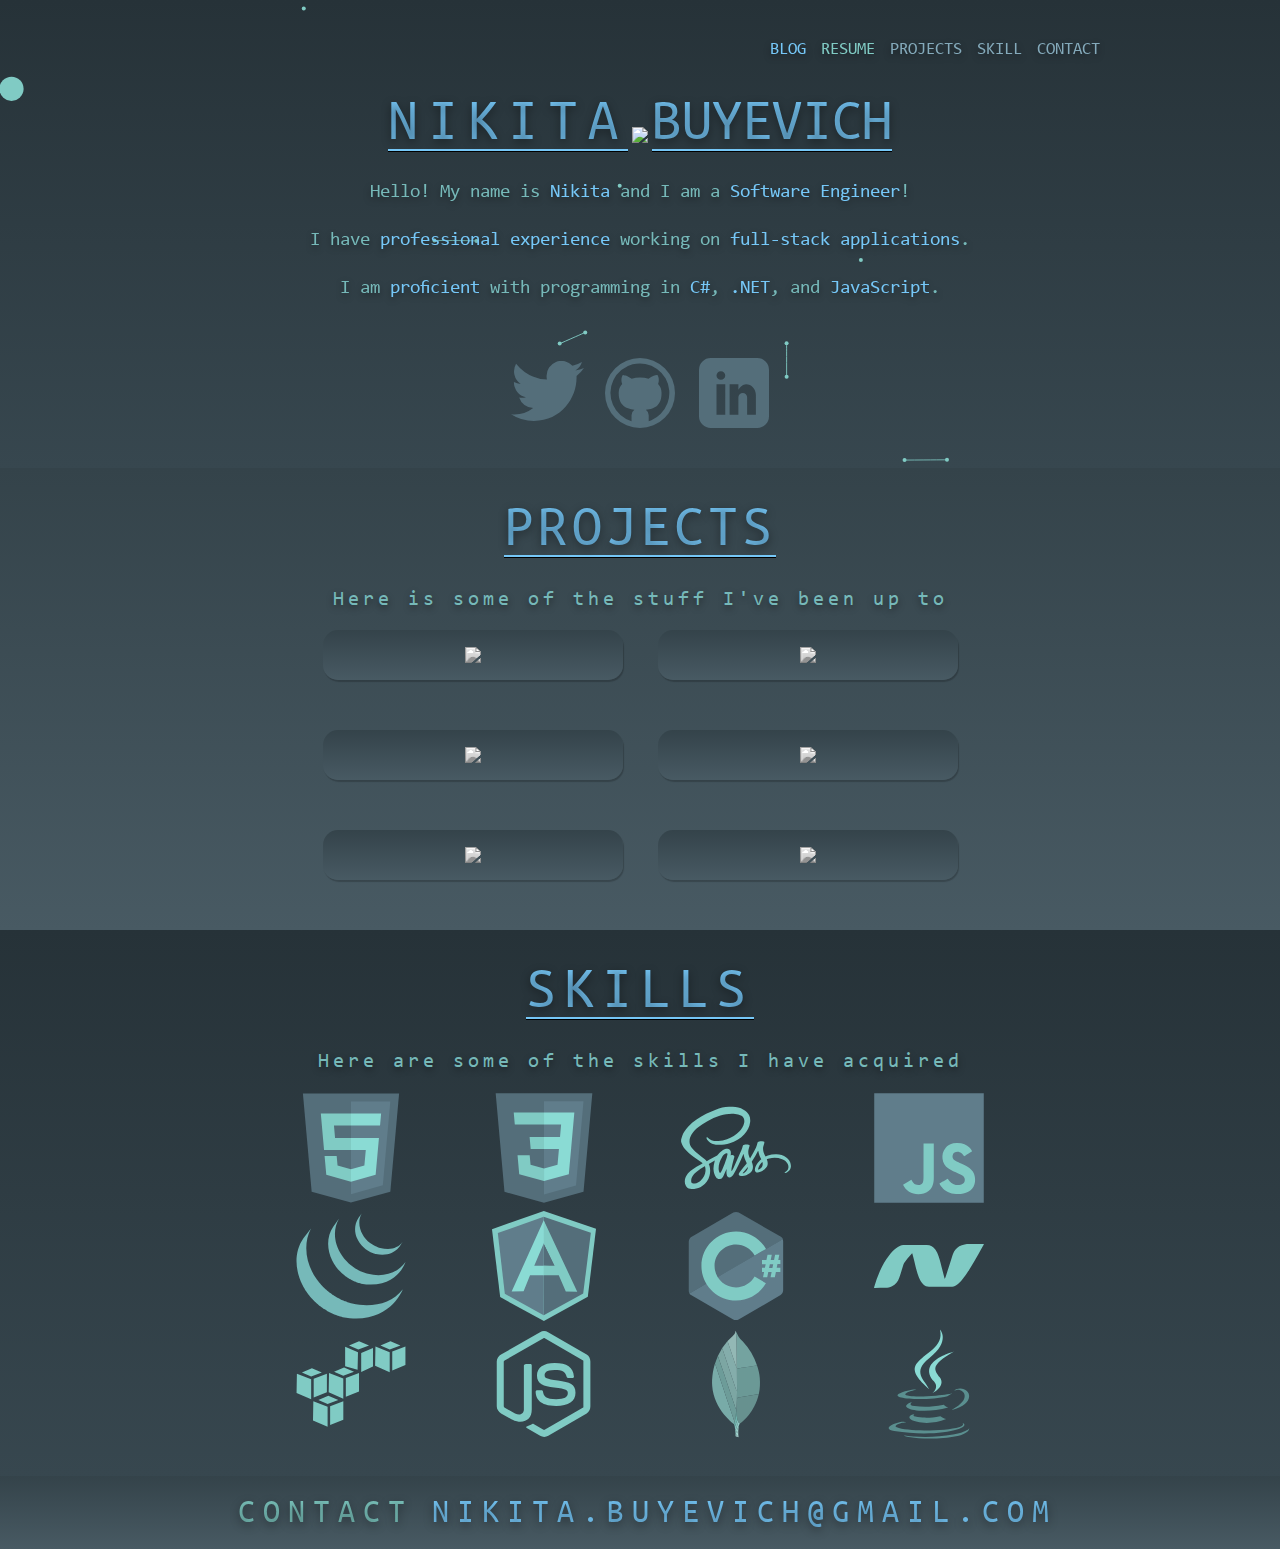
==== commit 54166917: "Update 2016-12-06T22:42:32.607Z" ====
--- a/index.html
+++ b/index.html
@@ -1,3 +1,3 @@
-<!doctype html><html ng-app="nikitabuyevichCom"><head><meta charset="utf-8"><title>The Personal Website of Nikita Buyevich</title><base href="/"><meta name="description" content="Blog and Portfolio of Software Developer - Nikita Buyevich."><meta name="HandheldFriendly" content="true"><meta name="viewport" content="width=device-width, initial-scale=1.0, maximum-scale=1.0, user-scalable=no"><link rel="stylesheet" href="styles/vendor-c2769e81fe.css"><link rel="stylesheet" href="styles/app-a85b17f19b.css"><script type="text/javascript">var host="nikitabuyevich.com";host==window.location.host&&"https:"!=window.location.protocol&&(window.location.protocol="https");</script></head><body><!--[if lt IE 10]>
+<!doctype html><html ng-app="nikitabuyevichCom"><head><meta charset="utf-8"><title>The Personal Website of Nikita Buyevich</title><base href="/"><meta name="description" content="Blog and Portfolio of Software Developer - Nikita Buyevich."><meta name="HandheldFriendly" content="true"><meta name="viewport" content="width=device-width, initial-scale=1.0, maximum-scale=1.0, user-scalable=no"><link rel="stylesheet" href="styles/vendor-c2769e81fe.css"><link rel="stylesheet" href="styles/app-e48ddc277d.css"><script type="text/javascript">var host="nikitabuyevich.com";host==window.location.host&&"https:"!=window.location.protocol&&(window.location.protocol="https");</script></head><body><!--[if lt IE 10]>
  <p class="browsehappy">You are using an <strong>outdated</strong> browser. Please <a href="http://browsehappy.com/">upgrade your browser</a> to improve your experience.</p>
- <![endif]--><div ui-view=""></div><script src="scripts/vendor-4691351663.js"></script><script src="scripts/app-ab531cccd7.js"></script><script>(function(i,s,o,g,r,a,m){i['GoogleAnalyticsObject']=r;i[r]=i[r]||function(){(i[r].q=i[r].q||[]).push(arguments)},i[r].l=1*new Date();a=s.createElement(o),m=s.getElementsByTagName(o)[0];a.async=1;a.src=g;m.parentNode.insertBefore(a,m)})(window,document,'script','//www.google-analytics.com/analytics.js','ga');ga('create', 'UA-73380511-1', 'auto');ga('send', 'pageview');</script><script type="application/ld+json">{ "@context": "http://schema.org", "@type": "Person", "address": { "@type": "PostalAddress", "addressLocality": "Northbrook", "addressRegion": "IL", "postalCode": "60062" }, "name": "Nikita Buyevich", "givenName": "Nikita", "familyName": "Buyevich", "gender": "Male", "description": "Blog and Portfolio of Software Developer - Nikita Buyevich.", "email": "mailto:me@nikitabuyevich.com", "image": "https://lh3.googleusercontent.com/[base64]s256-no", "jobTitle": "Software Developer", "url": "https://nikitabuyevich.com" }</script></body></html>+ <![endif]--><div ui-view=""></div><script src="scripts/vendor-4691351663.js"></script><script src="scripts/app-d631f322be.js"></script><script>(function(i,s,o,g,r,a,m){i['GoogleAnalyticsObject']=r;i[r]=i[r]||function(){(i[r].q=i[r].q||[]).push(arguments)},i[r].l=1*new Date();a=s.createElement(o),m=s.getElementsByTagName(o)[0];a.async=1;a.src=g;m.parentNode.insertBefore(a,m)})(window,document,'script','//www.google-analytics.com/analytics.js','ga');ga('create', 'UA-73380511-1', 'auto');ga('send', 'pageview');</script><script type="application/ld+json">{ "@context": "http://schema.org", "@type": "Person", "address": { "@type": "PostalAddress", "addressLocality": "Northbrook", "addressRegion": "IL", "postalCode": "60062" }, "name": "Nikita Buyevich", "givenName": "Nikita", "familyName": "Buyevich", "gender": "Male", "description": "Blog and Portfolio of Software Developer - Nikita Buyevich.", "email": "mailto:me@nikitabuyevich.com", "image": "https://lh3.googleusercontent.com/[base64]s256-no", "jobTitle": "Software Developer", "url": "https://nikitabuyevich.com" }</script></body></html>--- a/styles/app-e48ddc277d.css
+++ b/styles/app-e48ddc277d.css
@@ -0,0 +1,6 @@
+@charset "UTF-8";.label,sub,sup{vertical-align:baseline}hr,img{border:0}body,figure{margin:0}.navbar-fixed-bottom .navbar-collapse,.navbar-fixed-top .navbar-collapse,.pre-scrollable{max-height:340px}.btn-group>.btn-group,.btn-toolbar .btn,.btn-toolbar .btn-group,.btn-toolbar .input-group,.col-xs-1,.col-xs-10,.col-xs-11,.col-xs-12,.col-xs-2,.col-xs-3,.col-xs-4,.col-xs-5,.col-xs-6,.col-xs-7,.col-xs-8,.col-xs-9,.dropdown-menu{float:left}.img-responsive,.img-thumbnail,.table,label{max-width:100%}@font-face{font-family:Consolas-fnt;src:url(../app/public/fonts/Consolas.ttf) format("truetype")}@font-face{font-family:UbuntuMono-fnt;src:url(../app/public/fonts/UbuntuMono.ttf) format("truetype")}/*!
+ * Bootstrap v3.3.7 (http://getbootstrap.com)
+ * Copyright 2011-2016 Twitter, Inc.
+ * Licensed under MIT (https://github.com/twbs/bootstrap/blob/master/LICENSE)
+ *//*! normalize.css v3.0.3 | MIT License | github.com/necolas/normalize.css */html{font-family:sans-serif;-ms-text-size-adjust:100%;-webkit-text-size-adjust:100%}article,aside,details,figcaption,figure,footer,header,hgroup,main,menu,nav,section,summary{display:block}audio,canvas,progress,video{display:inline-block;vertical-align:baseline}audio:not([controls]){display:none;height:0}[hidden],template{display:none}a{background-color:transparent}a:active,a:hover{outline:0}b,optgroup,strong{font-weight:700}dfn{font-style:italic}h1{margin:.67em 0}mark{background:#ff0;color:#000}sub,sup{font-size:75%;line-height:0;position:relative}sup{top:-.5em}sub{bottom:-.25em}img{vertical-align:middle}svg:not(:root){overflow:hidden}hr{box-sizing:content-box;height:0}pre,textarea{overflow:auto}code,kbd,pre,samp{font-size:1em}button,input,optgroup,select,textarea{color:inherit;font:inherit;margin:0}button{overflow:visible}button,select{text-transform:none}button,html input[type=button],input[type=reset],input[type=submit]{-webkit-appearance:button;cursor:pointer}button[disabled],html input[disabled]{cursor:default}button::-moz-focus-inner,input::-moz-focus-inner{border:0;padding:0}input[type=checkbox],input[type=radio]{box-sizing:border-box;padding:0}input[type=number]::-webkit-inner-spin-button,input[type=number]::-webkit-outer-spin-button{height:auto}input[type=search]::-webkit-search-cancel-button,input[type=search]::-webkit-search-decoration{-webkit-appearance:none}table{border-collapse:collapse;border-spacing:0}td,th{padding:0}/*! Source: https://github.com/h5bp/html5-boilerplate/blob/master/src/css/main.css */@media print{blockquote,img,pre,tr{page-break-inside:avoid}*,:after,:before{background:0 0!important;color:#000!important;box-shadow:none!important;text-shadow:none!important}a,a:visited{text-decoration:underline}a[href]:after{content:" (" attr(href) ")"}abbr[title]:after{content:" (" attr(title) ")"}a[href^="#"]:after,a[href^="javascript:"]:after{content:""}blockquote,pre{border:1px solid #999}thead{display:table-header-group}img{max-width:100%!important}h2,h3,p{orphans:3;widows:3}h2,h3{page-break-after:avoid}.navbar{display:none}.btn>.caret,.dropup>.btn>.caret{border-top-color:#000!important}.label{border:1px solid #000}.table{border-collapse:collapse!important}.table td,.table th{background-color:#fff!important}.table-bordered td,.table-bordered th{border:1px solid #ddd!important}}.btn,.btn-danger.active,.btn-danger:active,.btn-default.active,.btn-default:active,.btn-info.active,.btn-info:active,.btn-primary.active,.btn-primary:active,.btn-warning.active,.btn-warning:active,.btn.active,.btn:active,.dropdown-menu>.disabled>a:focus,.dropdown-menu>.disabled>a:hover,.form-control,.navbar-toggle,.open>.btn-danger.dropdown-toggle,.open>.btn-default.dropdown-toggle,.open>.btn-info.dropdown-toggle,.open>.btn-primary.dropdown-toggle,.open>.btn-warning.dropdown-toggle{background-image:none}.img-thumbnail,body{background-color:#fff}@font-face{font-family:'Glyphicons Halflings';src:url(../fonts/glyphicons-halflings-regular.eot);src:url(../fonts/glyphicons-halflings-regular.eot?#iefix) format("embedded-opentype"),url(../fonts/glyphicons-halflings-regular.woff2) format("woff2"),url(../fonts/glyphicons-halflings-regular.woff) format("woff"),url(../fonts/glyphicons-halflings-regular.ttf) format("truetype"),url(../fonts/glyphicons-halflings-regular.svg#glyphicons_halflingsregular) format("svg")}.glyphicon{position:relative;top:1px;display:inline-block;font-family:'Glyphicons Halflings';font-style:normal;font-weight:400;line-height:1;-webkit-font-smoothing:antialiased;-moz-osx-font-smoothing:grayscale}.glyphicon-asterisk:before{content:"\002a"}.glyphicon-plus:before{content:"\002b"}.glyphicon-eur:before,.glyphicon-euro:before{content:"\20ac"}.glyphicon-minus:before{content:"\2212"}.glyphicon-cloud:before{content:"\2601"}.glyphicon-envelope:before{content:"\2709"}.glyphicon-pencil:before{content:"\270f"}.glyphicon-glass:before{content:"\e001"}.glyphicon-music:before{content:"\e002"}.glyphicon-search:before{content:"\e003"}.glyphicon-heart:before{content:"\e005"}.glyphicon-star:before{content:"\e006"}.glyphicon-star-empty:before{content:"\e007"}.glyphicon-user:before{content:"\e008"}.glyphicon-film:before{content:"\e009"}.glyphicon-th-large:before{content:"\e010"}.glyphicon-th:before{content:"\e011"}.glyphicon-th-list:before{content:"\e012"}.glyphicon-ok:before{content:"\e013"}.glyphicon-remove:before{content:"\e014"}.glyphicon-zoom-in:before{content:"\e015"}.glyphicon-zoom-out:before{content:"\e016"}.glyphicon-off:before{content:"\e017"}.glyphicon-signal:before{content:"\e018"}.glyphicon-cog:before{content:"\e019"}.glyphicon-trash:before{content:"\e020"}.glyphicon-home:before{content:"\e021"}.glyphicon-file:before{content:"\e022"}.glyphicon-time:before{content:"\e023"}.glyphicon-road:before{content:"\e024"}.glyphicon-download-alt:before{content:"\e025"}.glyphicon-download:before{content:"\e026"}.glyphicon-upload:before{content:"\e027"}.glyphicon-inbox:before{content:"\e028"}.glyphicon-play-circle:before{content:"\e029"}.glyphicon-repeat:before{content:"\e030"}.glyphicon-refresh:before{content:"\e031"}.glyphicon-list-alt:before{content:"\e032"}.glyphicon-lock:before{content:"\e033"}.glyphicon-flag:before{content:"\e034"}.glyphicon-headphones:before{content:"\e035"}.glyphicon-volume-off:before{content:"\e036"}.glyphicon-volume-down:before{content:"\e037"}.glyphicon-volume-up:before{content:"\e038"}.glyphicon-qrcode:before{content:"\e039"}.glyphicon-barcode:before{content:"\e040"}.glyphicon-tag:before{content:"\e041"}.glyphicon-tags:before{content:"\e042"}.glyphicon-book:before{content:"\e043"}.glyphicon-bookmark:before{content:"\e044"}.glyphicon-print:before{content:"\e045"}.glyphicon-camera:before{content:"\e046"}.glyphicon-font:before{content:"\e047"}.glyphicon-bold:before{content:"\e048"}.glyphicon-italic:before{content:"\e049"}.glyphicon-text-height:before{content:"\e050"}.glyphicon-text-width:before{content:"\e051"}.glyphicon-align-left:before{content:"\e052"}.glyphicon-align-center:before{content:"\e053"}.glyphicon-align-right:before{content:"\e054"}.glyphicon-align-justify:before{content:"\e055"}.glyphicon-list:before{content:"\e056"}.glyphicon-indent-left:before{content:"\e057"}.glyphicon-indent-right:before{content:"\e058"}.glyphicon-facetime-video:before{content:"\e059"}.glyphicon-picture:before{content:"\e060"}.glyphicon-map-marker:before{content:"\e062"}.glyphicon-adjust:before{content:"\e063"}.glyphicon-tint:before{content:"\e064"}.glyphicon-edit:before{content:"\e065"}.glyphicon-share:before{content:"\e066"}.glyphicon-check:before{content:"\e067"}.glyphicon-move:before{content:"\e068"}.glyphicon-step-backward:before{content:"\e069"}.glyphicon-fast-backward:before{content:"\e070"}.glyphicon-backward:before{content:"\e071"}.glyphicon-play:before{content:"\e072"}.glyphicon-pause:before{content:"\e073"}.glyphicon-stop:before{content:"\e074"}.glyphicon-forward:before{content:"\e075"}.glyphicon-fast-forward:before{content:"\e076"}.glyphicon-step-forward:before{content:"\e077"}.glyphicon-eject:before{content:"\e078"}.glyphicon-chevron-left:before{content:"\e079"}.glyphicon-chevron-right:before{content:"\e080"}.glyphicon-plus-sign:before{content:"\e081"}.glyphicon-minus-sign:before{content:"\e082"}.glyphicon-remove-sign:before{content:"\e083"}.glyphicon-ok-sign:before{content:"\e084"}.glyphicon-question-sign:before{content:"\e085"}.glyphicon-info-sign:before{content:"\e086"}.glyphicon-screenshot:before{content:"\e087"}.glyphicon-remove-circle:before{content:"\e088"}.glyphicon-ok-circle:before{content:"\e089"}.glyphicon-ban-circle:before{content:"\e090"}.glyphicon-arrow-left:before{content:"\e091"}.glyphicon-arrow-right:before{content:"\e092"}.glyphicon-arrow-up:before{content:"\e093"}.glyphicon-arrow-down:before{content:"\e094"}.glyphicon-share-alt:before{content:"\e095"}.glyphicon-resize-full:before{content:"\e096"}.glyphicon-resize-small:before{content:"\e097"}.glyphicon-exclamation-sign:before{content:"\e101"}.glyphicon-gift:before{content:"\e102"}.glyphicon-leaf:before{content:"\e103"}.glyphicon-fire:before{content:"\e104"}.glyphicon-eye-open:before{content:"\e105"}.glyphicon-eye-close:before{content:"\e106"}.glyphicon-warning-sign:before{content:"\e107"}.glyphicon-plane:before{content:"\e108"}.glyphicon-calendar:before{content:"\e109"}.glyphicon-random:before{content:"\e110"}.glyphicon-comment:before{content:"\e111"}.glyphicon-magnet:before{content:"\e112"}.glyphicon-chevron-up:before{content:"\e113"}.glyphicon-chevron-down:before{content:"\e114"}.glyphicon-retweet:before{content:"\e115"}.glyphicon-shopping-cart:before{content:"\e116"}.glyphicon-folder-close:before{content:"\e117"}.glyphicon-folder-open:before{content:"\e118"}.glyphicon-resize-vertical:before{content:"\e119"}.glyphicon-resize-horizontal:before{content:"\e120"}.glyphicon-hdd:before{content:"\e121"}.glyphicon-bullhorn:before{content:"\e122"}.glyphicon-bell:before{content:"\e123"}.glyphicon-certificate:before{content:"\e124"}.glyphicon-thumbs-up:before{content:"\e125"}.glyphicon-thumbs-down:before{content:"\e126"}.glyphicon-hand-right:before{content:"\e127"}.glyphicon-hand-left:before{content:"\e128"}.glyphicon-hand-up:before{content:"\e129"}.glyphicon-hand-down:before{content:"\e130"}.glyphicon-circle-arrow-right:before{content:"\e131"}.glyphicon-circle-arrow-left:before{content:"\e132"}.glyphicon-circle-arrow-up:before{content:"\e133"}.glyphicon-circle-arrow-down:before{content:"\e134"}.glyphicon-globe:before{content:"\e135"}.glyphicon-wrench:before{content:"\e136"}.glyphicon-tasks:before{content:"\e137"}.glyphicon-filter:before{content:"\e138"}.glyphicon-briefcase:before{content:"\e139"}.glyphicon-fullscreen:before{content:"\e140"}.glyphicon-dashboard:before{content:"\e141"}.glyphicon-paperclip:before{content:"\e142"}.glyphicon-heart-empty:before{content:"\e143"}.glyphicon-link:before{content:"\e144"}.glyphicon-phone:before{content:"\e145"}.glyphicon-pushpin:before{content:"\e146"}.glyphicon-usd:before{content:"\e148"}.glyphicon-gbp:before{content:"\e149"}.glyphicon-sort:before{content:"\e150"}.glyphicon-sort-by-alphabet:before{content:"\e151"}.glyphicon-sort-by-alphabet-alt:before{content:"\e152"}.glyphicon-sort-by-order:before{content:"\e153"}.glyphicon-sort-by-order-alt:before{content:"\e154"}.glyphicon-sort-by-attributes:before{content:"\e155"}.glyphicon-sort-by-attributes-alt:before{content:"\e156"}.glyphicon-unchecked:before{content:"\e157"}.glyphicon-expand:before{content:"\e158"}.glyphicon-collapse-down:before{content:"\e159"}.glyphicon-collapse-up:before{content:"\e160"}.glyphicon-log-in:before{content:"\e161"}.glyphicon-flash:before{content:"\e162"}.glyphicon-log-out:before{content:"\e163"}.glyphicon-new-window:before{content:"\e164"}.glyphicon-record:before{content:"\e165"}.glyphicon-save:before{content:"\e166"}.glyphicon-open:before{content:"\e167"}.glyphicon-saved:before{content:"\e168"}.glyphicon-import:before{content:"\e169"}.glyphicon-export:before{content:"\e170"}.glyphicon-send:before{content:"\e171"}.glyphicon-floppy-disk:before{content:"\e172"}.glyphicon-floppy-saved:before{content:"\e173"}.glyphicon-floppy-remove:before{content:"\e174"}.glyphicon-floppy-save:before{content:"\e175"}.glyphicon-floppy-open:before{content:"\e176"}.glyphicon-credit-card:before{content:"\e177"}.glyphicon-transfer:before{content:"\e178"}.glyphicon-cutlery:before{content:"\e179"}.glyphicon-header:before{content:"\e180"}.glyphicon-compressed:before{content:"\e181"}.glyphicon-earphone:before{content:"\e182"}.glyphicon-phone-alt:before{content:"\e183"}.glyphicon-tower:before{content:"\e184"}.glyphicon-stats:before{content:"\e185"}.glyphicon-sd-video:before{content:"\e186"}.glyphicon-hd-video:before{content:"\e187"}.glyphicon-subtitles:before{content:"\e188"}.glyphicon-sound-stereo:before{content:"\e189"}.glyphicon-sound-dolby:before{content:"\e190"}.glyphicon-sound-5-1:before{content:"\e191"}.glyphicon-sound-6-1:before{content:"\e192"}.glyphicon-sound-7-1:before{content:"\e193"}.glyphicon-copyright-mark:before{content:"\e194"}.glyphicon-registration-mark:before{content:"\e195"}.glyphicon-cloud-download:before{content:"\e197"}.glyphicon-cloud-upload:before{content:"\e198"}.glyphicon-tree-conifer:before{content:"\e199"}.glyphicon-tree-deciduous:before{content:"\e200"}.glyphicon-cd:before{content:"\e201"}.glyphicon-save-file:before{content:"\e202"}.glyphicon-open-file:before{content:"\e203"}.glyphicon-level-up:before{content:"\e204"}.glyphicon-copy:before{content:"\e205"}.glyphicon-paste:before{content:"\e206"}.glyphicon-alert:before{content:"\e209"}.glyphicon-equalizer:before{content:"\e210"}.glyphicon-king:before{content:"\e211"}.glyphicon-queen:before{content:"\e212"}.glyphicon-pawn:before{content:"\e213"}.glyphicon-bishop:before{content:"\e214"}.glyphicon-knight:before{content:"\e215"}.glyphicon-baby-formula:before{content:"\e216"}.glyphicon-tent:before{content:"\26fa"}.glyphicon-blackboard:before{content:"\e218"}.glyphicon-bed:before{content:"\e219"}.glyphicon-apple:before{content:"\f8ff"}.glyphicon-erase:before{content:"\e221"}.glyphicon-hourglass:before{content:"\231b"}.glyphicon-lamp:before{content:"\e223"}.glyphicon-duplicate:before{content:"\e224"}.glyphicon-piggy-bank:before{content:"\e225"}.glyphicon-scissors:before{content:"\e226"}.glyphicon-bitcoin:before,.glyphicon-btc:before,.glyphicon-xbt:before{content:"\e227"}.glyphicon-jpy:before,.glyphicon-yen:before{content:"\00a5"}.glyphicon-rub:before,.glyphicon-ruble:before{content:"\20bd"}.glyphicon-scale:before{content:"\e230"}.glyphicon-ice-lolly:before{content:"\e231"}.glyphicon-ice-lolly-tasted:before{content:"\e232"}.glyphicon-education:before{content:"\e233"}.glyphicon-option-horizontal:before{content:"\e234"}.glyphicon-option-vertical:before{content:"\e235"}.glyphicon-menu-hamburger:before{content:"\e236"}.glyphicon-modal-window:before{content:"\e237"}.glyphicon-oil:before{content:"\e238"}.glyphicon-grain:before{content:"\e239"}.glyphicon-sunglasses:before{content:"\e240"}.glyphicon-text-size:before{content:"\e241"}.glyphicon-text-color:before{content:"\e242"}.glyphicon-text-background:before{content:"\e243"}.glyphicon-object-align-top:before{content:"\e244"}.glyphicon-object-align-bottom:before{content:"\e245"}.glyphicon-object-align-horizontal:before{content:"\e246"}.glyphicon-object-align-left:before{content:"\e247"}.glyphicon-object-align-vertical:before{content:"\e248"}.glyphicon-object-align-right:before{content:"\e249"}.glyphicon-triangle-right:before{content:"\e250"}.glyphicon-triangle-left:before{content:"\e251"}.glyphicon-triangle-bottom:before{content:"\e252"}.glyphicon-triangle-top:before{content:"\e253"}.glyphicon-console:before{content:"\e254"}.glyphicon-superscript:before{content:"\e255"}.glyphicon-subscript:before{content:"\e256"}.glyphicon-menu-left:before{content:"\e257"}.glyphicon-menu-right:before{content:"\e258"}.glyphicon-menu-down:before{content:"\e259"}.glyphicon-menu-up:before{content:"\e260"}*,:after,:before{box-sizing:border-box}html{font-size:10px;-webkit-tap-highlight-color:transparent}body{font-family:"Helvetica Neue",Helvetica,Arial,sans-serif;font-size:14px;line-height:1.42857;color:#333}button,input,select,textarea{font-family:inherit;font-size:inherit;line-height:inherit}a{color:#337ab7;text-decoration:none}a:focus,a:hover{color:#23527c;text-decoration:underline}a:focus{outline:-webkit-focus-ring-color auto 5px;outline-offset:-2px}.img-responsive{display:block;height:auto}.img-rounded{border-radius:6px}.img-thumbnail{padding:4px;line-height:1.42857;border:1px solid #ddd;border-radius:4px;-webkit-transition:all .2s ease-in-out;transition:all .2s ease-in-out;display:inline-block;height:auto}.img-circle{border-radius:50%}hr{margin-top:20px;margin-bottom:20px;border-top:1px solid #eee}.sr-only{position:absolute;width:1px;height:1px;margin:-1px;padding:0;overflow:hidden;clip:rect(0,0,0,0);border:0}.sr-only-focusable:active,.sr-only-focusable:focus{position:static;width:auto;height:auto;margin:0;overflow:visible;clip:auto}[role=button]{cursor:pointer}.h1,.h2,.h3,.h4,.h5,.h6,h1,h2,h3,h4,h5,h6{font-family:inherit;font-weight:500;line-height:1.1;color:inherit}.h1 .small,.h1 small,.h2 .small,.h2 small,.h3 .small,.h3 small,.h4 .small,.h4 small,.h5 .small,.h5 small,.h6 .small,.h6 small,h1 .small,h1 small,h2 .small,h2 small,h3 .small,h3 small,h4 .small,h4 small,h5 .small,h5 small,h6 .small,h6 small{font-weight:400;line-height:1;color:#777}.h1,.h2,.h3,h1,h2,h3{margin-top:20px;margin-bottom:10px}.h1 .small,.h1 small,.h2 .small,.h2 small,.h3 .small,.h3 small,h1 .small,h1 small,h2 .small,h2 small,h3 .small,h3 small{font-size:65%}.h4,.h5,.h6,h4,h5,h6{margin-top:10px;margin-bottom:10px}.h4 .small,.h4 small,.h5 .small,.h5 small,.h6 .small,.h6 small,h4 .small,h4 small,h5 .small,h5 small,h6 .small,h6 small{font-size:75%}.h1,h1{font-size:36px}.h2,h2{font-size:30px}.h3,h3{font-size:24px}.h4,h4{font-size:18px}.h5,h5{font-size:14px}.h6,h6{font-size:12px}p{margin:0 0 10px}.lead{margin-bottom:20px;font-size:16px;font-weight:300;line-height:1.4}dt,kbd kbd,label{font-weight:700}@media (min-width:768px){.lead{font-size:21px}}.small,small{font-size:85%}.mark,mark{background-color:#fcf8e3;padding:.2em}.list-inline,.list-unstyled{padding-left:0;list-style:none}.text-left{text-align:left}.text-right{text-align:right}.text-center{text-align:center}.text-justify{text-align:justify}.text-nowrap{white-space:nowrap}.text-lowercase{text-transform:lowercase}.initialism,.text-uppercase{text-transform:uppercase}.text-capitalize{text-transform:capitalize}.text-muted{color:#777}.text-primary{color:#337ab7}a.text-primary:focus,a.text-primary:hover{color:#286090}.text-success{color:#3c763d}a.text-success:focus,a.text-success:hover{color:#2b542c}.text-info{color:#31708f}a.text-info:focus,a.text-info:hover{color:#245269}.text-warning{color:#8a6d3b}a.text-warning:focus,a.text-warning:hover{color:#66512c}.text-danger{color:#a94442}a.text-danger:focus,a.text-danger:hover{color:#843534}.bg-primary{color:#fff;background-color:#337ab7}a.bg-primary:focus,a.bg-primary:hover{background-color:#286090}.bg-success{background-color:#dff0d8}a.bg-success:focus,a.bg-success:hover{background-color:#c1e2b3}.bg-info{background-color:#d9edf7}a.bg-info:focus,a.bg-info:hover{background-color:#afd9ee}.bg-warning{background-color:#fcf8e3}a.bg-warning:focus,a.bg-warning:hover{background-color:#f7ecb5}.bg-danger{background-color:#f2dede}a.bg-danger:focus,a.bg-danger:hover{background-color:#e4b9b9}pre code,table{background-color:transparent}.page-header{padding-bottom:9px;margin:40px 0 20px;border-bottom:1px solid #eee}dl,ol,ul{margin-top:0}blockquote ol:last-child,blockquote p:last-child,blockquote ul:last-child,ol ol,ol ul,ul ol,ul ul{margin-bottom:0}address,dl{margin-bottom:20px}ol,ul{margin-bottom:10px}.list-inline{margin-left:-5px}.list-inline>li{display:inline-block;padding-left:5px;padding-right:5px}dd,dt{line-height:1.42857}dd{margin-left:0}.dl-horizontal dd:after,.dl-horizontal dd:before{content:" ";display:table}.dl-horizontal dd:after{clear:both}@media (min-width:768px){.dl-horizontal dt{float:left;width:160px;clear:left;text-align:right;overflow:hidden;text-overflow:ellipsis;white-space:nowrap}.dl-horizontal dd{margin-left:180px}.container,.projects-container,.svg-container{width:750px}}.btn-group-vertical>.btn-group:after,.btn-toolbar:after,.clearfix:after,.container-fluid:after,.container:after,.dropdown-menu>li>a,.form-horizontal .form-group:after,.modal-footer:after,.modal-header:after,.navbar-collapse:after,.navbar-header:after,.navbar:after,.pager:after,.panel-body:after,.projects-container:after,.row:after,.svg-container:after{clear:both}abbr[data-original-title],abbr[title]{cursor:help;border-bottom:1px dotted #777}.initialism{font-size:90%}blockquote{padding:10px 20px;margin:0 0 20px;font-size:17.5px;border-left:5px solid #eee}blockquote .small,blockquote footer,blockquote small{display:block;font-size:80%;line-height:1.42857;color:#777}legend,pre{color:#333}blockquote .small:before,blockquote footer:before,blockquote small:before{content:'\2014 \00A0'}.blockquote-reverse,blockquote.pull-right{padding-right:15px;padding-left:0;border-right:5px solid #eee;border-left:0;text-align:right}code,kbd{padding:2px 4px;font-size:90%}caption,th{text-align:left}.blockquote-reverse .small:before,.blockquote-reverse footer:before,.blockquote-reverse small:before,blockquote.pull-right .small:before,blockquote.pull-right footer:before,blockquote.pull-right small:before{content:''}.blockquote-reverse .small:after,.blockquote-reverse footer:after,.blockquote-reverse small:after,blockquote.pull-right .small:after,blockquote.pull-right footer:after,blockquote.pull-right small:after{content:'\00A0 \2014'}address{font-style:normal;line-height:1.42857}code,kbd,pre,samp{font-family:Menlo,Monaco,Consolas,"Courier New",monospace}code{color:#c7254e;background-color:#f9f2f4;border-radius:4px}kbd{color:#fff;background-color:#333;border-radius:3px;box-shadow:inset 0 -1px 0 rgba(0,0,0,.25)}kbd kbd{padding:0;font-size:100%;box-shadow:none}pre{display:block;padding:9.5px;margin:0 0 10px;font-size:13px;line-height:1.42857;word-break:break-all;word-wrap:break-word;background-color:#f5f5f5;border:1px solid #ccc;border-radius:4px}.container-fluid:after,.container-fluid:before,.container:after,.container:before,.projects-container:after,.projects-container:before,.row:after,.row:before,.svg-container:after,.svg-container:before{display:table;content:" "}.container,.container-fluid,.projects-container,.svg-container{margin-right:auto;margin-left:auto;padding-left:15px;padding-right:15px}pre code{padding:0;font-size:inherit;color:inherit;white-space:pre-wrap;border-radius:0}.pre-scrollable{overflow-y:scroll}@media (min-width:992px){.container,.projects-container,.svg-container{width:970px}}@media (min-width:1200px){.container,.projects-container,.svg-container{width:1170px}}.row{margin-left:-15px;margin-right:-15px}.col-lg-1,.col-lg-10,.col-lg-11,.col-lg-12,.col-lg-2,.col-lg-3,.col-lg-4,.col-lg-5,.col-lg-6,.col-lg-7,.col-lg-8,.col-lg-9,.col-md-1,.col-md-10,.col-md-11,.col-md-12,.col-md-2,.col-md-3,.col-md-4,.col-md-5,.col-md-6,.col-md-7,.col-md-8,.col-md-9,.col-sm-1,.col-sm-10,.col-sm-11,.col-sm-12,.col-sm-2,.col-sm-3,.col-sm-4,.col-sm-5,.col-sm-6,.col-sm-7,.col-sm-8,.col-sm-9,.col-xs-1,.col-xs-10,.col-xs-11,.col-xs-12,.col-xs-2,.col-xs-3,.col-xs-4,.col-xs-5,.col-xs-6,.col-xs-7,.col-xs-8,.col-xs-9{position:relative;min-height:1px;padding-left:15px;padding-right:15px}.col-xs-1{width:8.33333%}.col-xs-2{width:16.66667%}.col-xs-3{width:25%}.col-xs-4{width:33.33333%}.col-xs-5{width:41.66667%}.col-xs-6{width:50%}.col-xs-7{width:58.33333%}.col-xs-8{width:66.66667%}.col-xs-9{width:75%}.col-xs-10{width:83.33333%}.col-xs-11{width:91.66667%}.col-xs-12{width:100%}.col-xs-pull-0{right:auto}.col-xs-pull-1{right:8.33333%}.col-xs-pull-2{right:16.66667%}.col-xs-pull-3{right:25%}.col-xs-pull-4{right:33.33333%}.col-xs-pull-5{right:41.66667%}.col-xs-pull-6{right:50%}.col-xs-pull-7{right:58.33333%}.col-xs-pull-8{right:66.66667%}.col-xs-pull-9{right:75%}.col-xs-pull-10{right:83.33333%}.col-xs-pull-11{right:91.66667%}.col-xs-pull-12{right:100%}.col-xs-push-0{left:auto}.col-xs-push-1{left:8.33333%}.col-xs-push-2{left:16.66667%}.col-xs-push-3{left:25%}.col-xs-push-4{left:33.33333%}.col-xs-push-5{left:41.66667%}.col-xs-push-6{left:50%}.col-xs-push-7{left:58.33333%}.col-xs-push-8{left:66.66667%}.col-xs-push-9{left:75%}.col-xs-push-10{left:83.33333%}.col-xs-push-11{left:91.66667%}.col-xs-push-12{left:100%}.col-xs-offset-0{margin-left:0}.col-xs-offset-1{margin-left:8.33333%}.col-xs-offset-2{margin-left:16.66667%}.col-xs-offset-3{margin-left:25%}.col-xs-offset-4{margin-left:33.33333%}.col-xs-offset-5{margin-left:41.66667%}.col-xs-offset-6{margin-left:50%}.col-xs-offset-7{margin-left:58.33333%}.col-xs-offset-8{margin-left:66.66667%}.col-xs-offset-9{margin-left:75%}.col-xs-offset-10{margin-left:83.33333%}.col-xs-offset-11{margin-left:91.66667%}.col-xs-offset-12{margin-left:100%}@media (min-width:768px){.col-sm-1,.col-sm-10,.col-sm-11,.col-sm-12,.col-sm-2,.col-sm-3,.col-sm-4,.col-sm-5,.col-sm-6,.col-sm-7,.col-sm-8,.col-sm-9{float:left}.col-sm-1{width:8.33333%}.col-sm-2{width:16.66667%}.col-sm-3{width:25%}.col-sm-4{width:33.33333%}.col-sm-5{width:41.66667%}.col-sm-6{width:50%}.col-sm-7{width:58.33333%}.col-sm-8{width:66.66667%}.col-sm-9{width:75%}.col-sm-10{width:83.33333%}.col-sm-11{width:91.66667%}.col-sm-12{width:100%}.col-sm-pull-0{right:auto}.col-sm-pull-1{right:8.33333%}.col-sm-pull-2{right:16.66667%}.col-sm-pull-3{right:25%}.col-sm-pull-4{right:33.33333%}.col-sm-pull-5{right:41.66667%}.col-sm-pull-6{right:50%}.col-sm-pull-7{right:58.33333%}.col-sm-pull-8{right:66.66667%}.col-sm-pull-9{right:75%}.col-sm-pull-10{right:83.33333%}.col-sm-pull-11{right:91.66667%}.col-sm-pull-12{right:100%}.col-sm-push-0{left:auto}.col-sm-push-1{left:8.33333%}.col-sm-push-2{left:16.66667%}.col-sm-push-3{left:25%}.col-sm-push-4{left:33.33333%}.col-sm-push-5{left:41.66667%}.col-sm-push-6{left:50%}.col-sm-push-7{left:58.33333%}.col-sm-push-8{left:66.66667%}.col-sm-push-9{left:75%}.col-sm-push-10{left:83.33333%}.col-sm-push-11{left:91.66667%}.col-sm-push-12{left:100%}.col-sm-offset-0{margin-left:0}.col-sm-offset-1{margin-left:8.33333%}.col-sm-offset-2{margin-left:16.66667%}.col-sm-offset-3{margin-left:25%}.col-sm-offset-4{margin-left:33.33333%}.col-sm-offset-5{margin-left:41.66667%}.col-sm-offset-6{margin-left:50%}.col-sm-offset-7{margin-left:58.33333%}.col-sm-offset-8{margin-left:66.66667%}.col-sm-offset-9{margin-left:75%}.col-sm-offset-10{margin-left:83.33333%}.col-sm-offset-11{margin-left:91.66667%}.col-sm-offset-12{margin-left:100%}}@media (min-width:992px){.col-md-1,.col-md-10,.col-md-11,.col-md-12,.col-md-2,.col-md-3,.col-md-4,.col-md-5,.col-md-6,.col-md-7,.col-md-8,.col-md-9{float:left}.col-md-1{width:8.33333%}.col-md-2{width:16.66667%}.col-md-3{width:25%}.col-md-4{width:33.33333%}.col-md-5{width:41.66667%}.col-md-6{width:50%}.col-md-7{width:58.33333%}.col-md-8{width:66.66667%}.col-md-9{width:75%}.col-md-10{width:83.33333%}.col-md-11{width:91.66667%}.col-md-12{width:100%}.col-md-pull-0{right:auto}.col-md-pull-1{right:8.33333%}.col-md-pull-2{right:16.66667%}.col-md-pull-3{right:25%}.col-md-pull-4{right:33.33333%}.col-md-pull-5{right:41.66667%}.col-md-pull-6{right:50%}.col-md-pull-7{right:58.33333%}.col-md-pull-8{right:66.66667%}.col-md-pull-9{right:75%}.col-md-pull-10{right:83.33333%}.col-md-pull-11{right:91.66667%}.col-md-pull-12{right:100%}.col-md-push-0{left:auto}.col-md-push-1{left:8.33333%}.col-md-push-2{left:16.66667%}.col-md-push-3{left:25%}.col-md-push-4{left:33.33333%}.col-md-push-5{left:41.66667%}.col-md-push-6{left:50%}.col-md-push-7{left:58.33333%}.col-md-push-8{left:66.66667%}.col-md-push-9{left:75%}.col-md-push-10{left:83.33333%}.col-md-push-11{left:91.66667%}.col-md-push-12{left:100%}.col-md-offset-0{margin-left:0}.col-md-offset-1{margin-left:8.33333%}.col-md-offset-2{margin-left:16.66667%}.col-md-offset-3{margin-left:25%}.col-md-offset-4{margin-left:33.33333%}.col-md-offset-5{margin-left:41.66667%}.col-md-offset-6{margin-left:50%}.col-md-offset-7{margin-left:58.33333%}.col-md-offset-8{margin-left:66.66667%}.col-md-offset-9{margin-left:75%}.col-md-offset-10{margin-left:83.33333%}.col-md-offset-11{margin-left:91.66667%}.col-md-offset-12{margin-left:100%}}@media (min-width:1200px){.col-lg-1,.col-lg-10,.col-lg-11,.col-lg-12,.col-lg-2,.col-lg-3,.col-lg-4,.col-lg-5,.col-lg-6,.col-lg-7,.col-lg-8,.col-lg-9{float:left}.col-lg-1{width:8.33333%}.col-lg-2{width:16.66667%}.col-lg-3{width:25%}.col-lg-4{width:33.33333%}.col-lg-5{width:41.66667%}.col-lg-6{width:50%}.col-lg-7{width:58.33333%}.col-lg-8{width:66.66667%}.col-lg-9{width:75%}.col-lg-10{width:83.33333%}.col-lg-11{width:91.66667%}.col-lg-12{width:100%}.col-lg-pull-0{right:auto}.col-lg-pull-1{right:8.33333%}.col-lg-pull-2{right:16.66667%}.col-lg-pull-3{right:25%}.col-lg-pull-4{right:33.33333%}.col-lg-pull-5{right:41.66667%}.col-lg-pull-6{right:50%}.col-lg-pull-7{right:58.33333%}.col-lg-pull-8{right:66.66667%}.col-lg-pull-9{right:75%}.col-lg-pull-10{right:83.33333%}.col-lg-pull-11{right:91.66667%}.col-lg-pull-12{right:100%}.col-lg-push-0{left:auto}.col-lg-push-1{left:8.33333%}.col-lg-push-2{left:16.66667%}.col-lg-push-3{left:25%}.col-lg-push-4{left:33.33333%}.col-lg-push-5{left:41.66667%}.col-lg-push-6{left:50%}.col-lg-push-7{left:58.33333%}.col-lg-push-8{left:66.66667%}.col-lg-push-9{left:75%}.col-lg-push-10{left:83.33333%}.col-lg-push-11{left:91.66667%}.col-lg-push-12{left:100%}.col-lg-offset-0{margin-left:0}.col-lg-offset-1{margin-left:8.33333%}.col-lg-offset-2{margin-left:16.66667%}.col-lg-offset-3{margin-left:25%}.col-lg-offset-4{margin-left:33.33333%}.col-lg-offset-5{margin-left:41.66667%}.col-lg-offset-6{margin-left:50%}.col-lg-offset-7{margin-left:58.33333%}.col-lg-offset-8{margin-left:66.66667%}.col-lg-offset-9{margin-left:75%}.col-lg-offset-10{margin-left:83.33333%}.col-lg-offset-11{margin-left:91.66667%}.col-lg-offset-12{margin-left:100%}}caption{padding-top:8px;padding-bottom:8px;color:#777}.table{width:100%;margin-bottom:20px}.table>tbody>tr>td,.table>tbody>tr>th,.table>tfoot>tr>td,.table>tfoot>tr>th,.table>thead>tr>td,.table>thead>tr>th{padding:8px;line-height:1.42857;vertical-align:top;border-top:1px solid #ddd}.table>thead>tr>th{vertical-align:bottom;border-bottom:2px solid #ddd}.table>caption+thead>tr:first-child>td,.table>caption+thead>tr:first-child>th,.table>colgroup+thead>tr:first-child>td,.table>colgroup+thead>tr:first-child>th,.table>thead:first-child>tr:first-child>td,.table>thead:first-child>tr:first-child>th{border-top:0}.table>tbody+tbody{border-top:2px solid #ddd}.table .table{background-color:#fff}.table-condensed>tbody>tr>td,.table-condensed>tbody>tr>th,.table-condensed>tfoot>tr>td,.table-condensed>tfoot>tr>th,.table-condensed>thead>tr>td,.table-condensed>thead>tr>th{padding:5px}.table-bordered,.table-bordered>tbody>tr>td,.table-bordered>tbody>tr>th,.table-bordered>tfoot>tr>td,.table-bordered>tfoot>tr>th,.table-bordered>thead>tr>td,.table-bordered>thead>tr>th{border:1px solid #ddd}.table-bordered>thead>tr>td,.table-bordered>thead>tr>th{border-bottom-width:2px}.table-striped>tbody>tr:nth-of-type(odd){background-color:#f9f9f9}.table-hover>tbody>tr:hover,.table>tbody>tr.active>td,.table>tbody>tr.active>th,.table>tbody>tr>td.active,.table>tbody>tr>th.active,.table>tfoot>tr.active>td,.table>tfoot>tr.active>th,.table>tfoot>tr>td.active,.table>tfoot>tr>th.active,.table>thead>tr.active>td,.table>thead>tr.active>th,.table>thead>tr>td.active,.table>thead>tr>th.active{background-color:#f5f5f5}table col[class*=col-]{position:static;float:none;display:table-column}table td[class*=col-],table th[class*=col-]{position:static;float:none;display:table-cell}.table-hover>tbody>tr.active:hover>td,.table-hover>tbody>tr.active:hover>th,.table-hover>tbody>tr:hover>.active,.table-hover>tbody>tr>td.active:hover,.table-hover>tbody>tr>th.active:hover{background-color:#e8e8e8}.table>tbody>tr.success>td,.table>tbody>tr.success>th,.table>tbody>tr>td.success,.table>tbody>tr>th.success,.table>tfoot>tr.success>td,.table>tfoot>tr.success>th,.table>tfoot>tr>td.success,.table>tfoot>tr>th.success,.table>thead>tr.success>td,.table>thead>tr.success>th,.table>thead>tr>td.success,.table>thead>tr>th.success{background-color:#dff0d8}.table-hover>tbody>tr.success:hover>td,.table-hover>tbody>tr.success:hover>th,.table-hover>tbody>tr:hover>.success,.table-hover>tbody>tr>td.success:hover,.table-hover>tbody>tr>th.success:hover{background-color:#d0e9c6}.table>tbody>tr.info>td,.table>tbody>tr.info>th,.table>tbody>tr>td.info,.table>tbody>tr>th.info,.table>tfoot>tr.info>td,.table>tfoot>tr.info>th,.table>tfoot>tr>td.info,.table>tfoot>tr>th.info,.table>thead>tr.info>td,.table>thead>tr.info>th,.table>thead>tr>td.info,.table>thead>tr>th.info{background-color:#d9edf7}.table-hover>tbody>tr.info:hover>td,.table-hover>tbody>tr.info:hover>th,.table-hover>tbody>tr:hover>.info,.table-hover>tbody>tr>td.info:hover,.table-hover>tbody>tr>th.info:hover{background-color:#c4e3f3}.table>tbody>tr.warning>td,.table>tbody>tr.warning>th,.table>tbody>tr>td.warning,.table>tbody>tr>th.warning,.table>tfoot>tr.warning>td,.table>tfoot>tr.warning>th,.table>tfoot>tr>td.warning,.table>tfoot>tr>th.warning,.table>thead>tr.warning>td,.table>thead>tr.warning>th,.table>thead>tr>td.warning,.table>thead>tr>th.warning{background-color:#fcf8e3}.table-hover>tbody>tr.warning:hover>td,.table-hover>tbody>tr.warning:hover>th,.table-hover>tbody>tr:hover>.warning,.table-hover>tbody>tr>td.warning:hover,.table-hover>tbody>tr>th.warning:hover{background-color:#faf2cc}.table>tbody>tr.danger>td,.table>tbody>tr.danger>th,.table>tbody>tr>td.danger,.table>tbody>tr>th.danger,.table>tfoot>tr.danger>td,.table>tfoot>tr.danger>th,.table>tfoot>tr>td.danger,.table>tfoot>tr>th.danger,.table>thead>tr.danger>td,.table>thead>tr.danger>th,.table>thead>tr>td.danger,.table>thead>tr>th.danger{background-color:#f2dede}.table-hover>tbody>tr.danger:hover>td,.table-hover>tbody>tr.danger:hover>th,.table-hover>tbody>tr:hover>.danger,.table-hover>tbody>tr>td.danger:hover,.table-hover>tbody>tr>th.danger:hover{background-color:#ebcccc}.table-responsive{overflow-x:auto;min-height:.01%}@media screen and (max-width:767px){.table-responsive{width:100%;margin-bottom:15px;overflow-y:hidden;-ms-overflow-style:-ms-autohiding-scrollbar;border:1px solid #ddd}.table-responsive>.table{margin-bottom:0}.table-responsive>.table>tbody>tr>td,.table-responsive>.table>tbody>tr>th,.table-responsive>.table>tfoot>tr>td,.table-responsive>.table>tfoot>tr>th,.table-responsive>.table>thead>tr>td,.table-responsive>.table>thead>tr>th{white-space:nowrap}.table-responsive>.table-bordered{border:0}.table-responsive>.table-bordered>tbody>tr>td:first-child,.table-responsive>.table-bordered>tbody>tr>th:first-child,.table-responsive>.table-bordered>tfoot>tr>td:first-child,.table-responsive>.table-bordered>tfoot>tr>th:first-child,.table-responsive>.table-bordered>thead>tr>td:first-child,.table-responsive>.table-bordered>thead>tr>th:first-child{border-left:0}.table-responsive>.table-bordered>tbody>tr>td:last-child,.table-responsive>.table-bordered>tbody>tr>th:last-child,.table-responsive>.table-bordered>tfoot>tr>td:last-child,.table-responsive>.table-bordered>tfoot>tr>th:last-child,.table-responsive>.table-bordered>thead>tr>td:last-child,.table-responsive>.table-bordered>thead>tr>th:last-child{border-right:0}.table-responsive>.table-bordered>tbody>tr:last-child>td,.table-responsive>.table-bordered>tbody>tr:last-child>th,.table-responsive>.table-bordered>tfoot>tr:last-child>td,.table-responsive>.table-bordered>tfoot>tr:last-child>th{border-bottom:0}}fieldset,legend{padding:0;border:0}fieldset{margin:0;min-width:0}legend{display:block;width:100%;margin-bottom:20px;font-size:21px;line-height:inherit;border-bottom:1px solid #e5e5e5}label{display:inline-block;margin-bottom:5px}input[type=search]{box-sizing:border-box;-webkit-appearance:none}input[type=checkbox],input[type=radio]{margin:4px 0 0;margin-top:1px\9;line-height:normal}.form-control,output{font-size:14px;line-height:1.42857;color:#555;display:block}input[type=file]{display:block}input[type=range]{display:block;width:100%}select[multiple],select[size]{height:auto}input[type=file]:focus,input[type=checkbox]:focus,input[type=radio]:focus{outline:-webkit-focus-ring-color auto 5px;outline-offset:-2px}output{padding-top:7px}.form-control{width:100%;height:34px;padding:6px 12px;background-color:#fff;border:1px solid #ccc;border-radius:4px;box-shadow:inset 0 1px 1px rgba(0,0,0,.075);-webkit-transition:border-color ease-in-out .15s,box-shadow ease-in-out .15s;transition:border-color ease-in-out .15s,box-shadow ease-in-out .15s}.form-control:focus{border-color:#66afe9;outline:0;box-shadow:inset 0 1px 1px rgba(0,0,0,.075),0 0 8px rgba(102,175,233,.6)}.form-control::-moz-placeholder{color:#999;opacity:1}.form-control:-ms-input-placeholder{color:#999}.form-control::-webkit-input-placeholder{color:#999}.has-success .checkbox,.has-success .checkbox-inline,.has-success .control-label,.has-success .form-control-feedback,.has-success .help-block,.has-success .radio,.has-success .radio-inline,.has-success.checkbox label,.has-success.checkbox-inline label,.has-success.radio label,.has-success.radio-inline label{color:#3c763d}.form-control::-ms-expand{border:0;background-color:transparent}.form-control[disabled],.form-control[readonly],fieldset[disabled] .form-control{background-color:#eee;opacity:1}.form-control[disabled],fieldset[disabled] .form-control{cursor:not-allowed}textarea.form-control{height:auto}@media screen and (-webkit-min-device-pixel-ratio:0){input[type=date].form-control,input[type=time].form-control,input[type=datetime-local].form-control,input[type=month].form-control{line-height:34px}.input-group-sm input[type=date],.input-group-sm input[type=time],.input-group-sm input[type=datetime-local],.input-group-sm input[type=month],.input-group-sm>.input-group-btn>input[type=date].btn,.input-group-sm>.input-group-btn>input[type=time].btn,.input-group-sm>.input-group-btn>input[type=datetime-local].btn,.input-group-sm>.input-group-btn>input[type=month].btn,.input-group-sm>input[type=date].form-control,.input-group-sm>input[type=date].input-group-addon,.input-group-sm>input[type=time].form-control,.input-group-sm>input[type=time].input-group-addon,.input-group-sm>input[type=datetime-local].form-control,.input-group-sm>input[type=datetime-local].input-group-addon,.input-group-sm>input[type=month].form-control,.input-group-sm>input[type=month].input-group-addon,input[type=date].input-sm,input[type=time].input-sm,input[type=datetime-local].input-sm,input[type=month].input-sm{line-height:30px}.input-group-lg input[type=date],.input-group-lg input[type=time],.input-group-lg input[type=datetime-local],.input-group-lg input[type=month],.input-group-lg>.input-group-btn>input[type=date].btn,.input-group-lg>.input-group-btn>input[type=time].btn,.input-group-lg>.input-group-btn>input[type=datetime-local].btn,.input-group-lg>.input-group-btn>input[type=month].btn,.input-group-lg>input[type=date].form-control,.input-group-lg>input[type=date].input-group-addon,.input-group-lg>input[type=time].form-control,.input-group-lg>input[type=time].input-group-addon,.input-group-lg>input[type=datetime-local].form-control,.input-group-lg>input[type=datetime-local].input-group-addon,.input-group-lg>input[type=month].form-control,.input-group-lg>input[type=month].input-group-addon,input[type=date].input-lg,input[type=time].input-lg,input[type=datetime-local].input-lg,input[type=month].input-lg{line-height:46px}}.form-group{margin-bottom:15px}.checkbox,.radio{position:relative;display:block;margin-top:10px;margin-bottom:10px}.btn,.checkbox-inline,.radio-inline{display:inline-block;vertical-align:middle;font-weight:400}.checkbox label,.radio label{min-height:20px;padding-left:20px;margin-bottom:0;font-weight:400;cursor:pointer}.checkbox input[type=checkbox],.checkbox-inline input[type=checkbox],.radio input[type=radio],.radio-inline input[type=radio]{position:absolute;margin-left:-20px;margin-top:4px\9}.checkbox+.checkbox,.radio+.radio{margin-top:-5px}.checkbox-inline,.radio-inline{position:relative;padding-left:20px;margin-bottom:0;cursor:pointer}.checkbox-inline+.checkbox-inline,.radio-inline+.radio-inline{margin-top:0;margin-left:10px}.btn-block+.btn-block,.help-block{margin-top:5px}.checkbox-inline.disabled,.checkbox.disabled label,.radio-inline.disabled,.radio.disabled label,fieldset[disabled] .checkbox label,fieldset[disabled] .checkbox-inline,fieldset[disabled] .radio label,fieldset[disabled] .radio-inline,fieldset[disabled] input[type=checkbox],fieldset[disabled] input[type=radio],input[type=checkbox].disabled,input[type=checkbox][disabled],input[type=radio].disabled,input[type=radio][disabled]{cursor:not-allowed}.form-control-static{padding-top:7px;padding-bottom:7px;margin-bottom:0;min-height:34px}.form-control-static.input-lg,.form-control-static.input-sm,.input-group-lg>.form-control-static.form-control,.input-group-lg>.form-control-static.input-group-addon,.input-group-lg>.input-group-btn>.form-control-static.btn,.input-group-sm>.form-control-static.form-control,.input-group-sm>.form-control-static.input-group-addon,.input-group-sm>.input-group-btn>.form-control-static.btn{padding-left:0;padding-right:0}.input-group-sm>.form-control,.input-group-sm>.input-group-addon,.input-group-sm>.input-group-btn>.btn,.input-sm{height:30px;padding:5px 10px;font-size:12px;line-height:1.5;border-radius:3px}.input-group-sm>.input-group-btn>select.btn,.input-group-sm>select.form-control,.input-group-sm>select.input-group-addon,select.input-sm{height:30px;line-height:30px}.input-group-sm>.input-group-btn>select[multiple].btn,.input-group-sm>.input-group-btn>textarea.btn,.input-group-sm>select[multiple].form-control,.input-group-sm>select[multiple].input-group-addon,.input-group-sm>textarea.form-control,.input-group-sm>textarea.input-group-addon,select[multiple].input-sm,textarea.input-sm{height:auto}.form-group-sm .form-control{height:30px;padding:5px 10px;font-size:12px;line-height:1.5;border-radius:3px}.form-group-sm select.form-control{height:30px;line-height:30px}.form-group-sm select[multiple].form-control,.form-group-sm textarea.form-control{height:auto}.form-group-sm .form-control-static{height:30px;min-height:32px;padding:6px 10px;font-size:12px;line-height:1.5}.input-group-lg>.form-control,.input-group-lg>.input-group-addon,.input-group-lg>.input-group-btn>.btn,.input-lg{height:46px;padding:10px 16px;font-size:18px;line-height:1.33333;border-radius:6px}.input-group-lg>.input-group-btn>select.btn,.input-group-lg>select.form-control,.input-group-lg>select.input-group-addon,select.input-lg{height:46px;line-height:46px}.input-group-lg>.input-group-btn>select[multiple].btn,.input-group-lg>.input-group-btn>textarea.btn,.input-group-lg>select[multiple].form-control,.input-group-lg>select[multiple].input-group-addon,.input-group-lg>textarea.form-control,.input-group-lg>textarea.input-group-addon,select[multiple].input-lg,textarea.input-lg{height:auto}.form-group-lg .form-control{height:46px;padding:10px 16px;font-size:18px;line-height:1.33333;border-radius:6px}.form-group-lg select.form-control{height:46px;line-height:46px}.form-group-lg select[multiple].form-control,.form-group-lg textarea.form-control{height:auto}.form-group-lg .form-control-static{height:46px;min-height:38px;padding:11px 16px;font-size:18px;line-height:1.33333}.has-feedback{position:relative}.has-feedback .form-control{padding-right:42.5px}.form-control-feedback{position:absolute;top:0;right:0;z-index:2;display:block;width:34px;height:34px;line-height:34px;text-align:center;pointer-events:none}.collapsing,.dropdown,.dropup{position:relative}.form-group-lg .form-control+.form-control-feedback,.input-group-lg+.form-control-feedback,.input-group-lg>.form-control+.form-control-feedback,.input-group-lg>.input-group-addon+.form-control-feedback,.input-group-lg>.input-group-btn>.btn+.form-control-feedback,.input-lg+.form-control-feedback{width:46px;height:46px;line-height:46px}.form-group-sm .form-control+.form-control-feedback,.input-group-sm+.form-control-feedback,.input-group-sm>.form-control+.form-control-feedback,.input-group-sm>.input-group-addon+.form-control-feedback,.input-group-sm>.input-group-btn>.btn+.form-control-feedback,.input-sm+.form-control-feedback{width:30px;height:30px;line-height:30px}.has-success .form-control{border-color:#3c763d;box-shadow:inset 0 1px 1px rgba(0,0,0,.075)}.has-success .form-control:focus{border-color:#2b542c;box-shadow:inset 0 1px 1px rgba(0,0,0,.075),0 0 6px #67b168}.has-success .input-group-addon{color:#3c763d;border-color:#3c763d;background-color:#dff0d8}.has-warning .checkbox,.has-warning .checkbox-inline,.has-warning .control-label,.has-warning .form-control-feedback,.has-warning .help-block,.has-warning .radio,.has-warning .radio-inline,.has-warning.checkbox label,.has-warning.checkbox-inline label,.has-warning.radio label,.has-warning.radio-inline label{color:#8a6d3b}.has-warning .form-control{border-color:#8a6d3b;box-shadow:inset 0 1px 1px rgba(0,0,0,.075)}.has-warning .form-control:focus{border-color:#66512c;box-shadow:inset 0 1px 1px rgba(0,0,0,.075),0 0 6px #c0a16b}.has-warning .input-group-addon{color:#8a6d3b;border-color:#8a6d3b;background-color:#fcf8e3}.has-error .checkbox,.has-error .checkbox-inline,.has-error .control-label,.has-error .form-control-feedback,.has-error .help-block,.has-error .radio,.has-error .radio-inline,.has-error.checkbox label,.has-error.checkbox-inline label,.has-error.radio label,.has-error.radio-inline label{color:#a94442}.has-error .form-control{border-color:#a94442;box-shadow:inset 0 1px 1px rgba(0,0,0,.075)}.has-error .form-control:focus{border-color:#843534;box-shadow:inset 0 1px 1px rgba(0,0,0,.075),0 0 6px #ce8483}.has-error .input-group-addon{color:#a94442;border-color:#a94442;background-color:#f2dede}.has-feedback label~.form-control-feedback{top:25px}.has-feedback label.sr-only~.form-control-feedback{top:0}.help-block{display:block;margin-bottom:10px;color:#737373}@media (min-width:768px){.form-inline .form-control-static,.form-inline .form-group{display:inline-block}.form-inline .control-label,.form-inline .form-group{margin-bottom:0;vertical-align:middle}.form-inline .form-control{display:inline-block;width:auto;vertical-align:middle}.form-inline .input-group{display:inline-table;vertical-align:middle}.form-inline .input-group .form-control,.form-inline .input-group .input-group-addon,.form-inline .input-group .input-group-btn{width:auto}.form-inline .input-group>.form-control{width:100%}.form-inline .checkbox,.form-inline .radio{display:inline-block;margin-top:0;margin-bottom:0;vertical-align:middle}.form-inline .checkbox label,.form-inline .radio label{padding-left:0}.form-inline .checkbox input[type=checkbox],.form-inline .radio input[type=radio]{position:relative;margin-left:0}.form-inline .has-feedback .form-control-feedback{top:0}.form-horizontal .control-label{text-align:right;margin-bottom:0;padding-top:7px}}.form-horizontal .checkbox,.form-horizontal .checkbox-inline,.form-horizontal .radio,.form-horizontal .radio-inline{margin-top:0;margin-bottom:0;padding-top:7px}.form-horizontal .checkbox,.form-horizontal .radio{min-height:27px}.form-horizontal .form-group{margin-left:-15px;margin-right:-15px}.form-horizontal .form-group:after,.form-horizontal .form-group:before{content:" ";display:table}.form-horizontal .has-feedback .form-control-feedback{right:15px}@media (min-width:768px){.form-horizontal .form-group-lg .control-label{padding-top:11px;font-size:18px}.form-horizontal .form-group-sm .control-label{padding-top:6px;font-size:12px}}.btn{margin-bottom:0;text-align:center;-ms-touch-action:manipulation;touch-action:manipulation;cursor:pointer;border:1px solid transparent;white-space:nowrap;padding:6px 12px;font-size:14px;line-height:1.42857;border-radius:4px;-webkit-user-select:none;-moz-user-select:none;-ms-user-select:none;user-select:none}.btn.active.focus,.btn.active:focus,.btn.focus,.btn:active.focus,.btn:active:focus,.btn:focus{outline:-webkit-focus-ring-color auto 5px;outline-offset:-2px}.btn.focus,.btn:focus,.btn:hover{color:#333;text-decoration:none}.btn.active,.btn:active{outline:0;box-shadow:inset 0 3px 5px rgba(0,0,0,.125)}.btn.disabled,.btn[disabled],fieldset[disabled] .btn{cursor:not-allowed;opacity:.65;filter:alpha(opacity=65);box-shadow:none}a.btn.disabled,fieldset[disabled] a.btn{pointer-events:none}.btn-default{color:#333;background-color:#fff;border-color:#ccc}.btn-default.focus,.btn-default:focus{color:#333;background-color:#e6e6e6;border-color:#8c8c8c}.btn-default.active,.btn-default:active,.btn-default:hover,.open>.btn-default.dropdown-toggle{color:#333;background-color:#e6e6e6;border-color:#adadad}.btn-default.active.focus,.btn-default.active:focus,.btn-default.active:hover,.btn-default:active.focus,.btn-default:active:focus,.btn-default:active:hover,.open>.btn-default.dropdown-toggle.focus,.open>.btn-default.dropdown-toggle:focus,.open>.btn-default.dropdown-toggle:hover{color:#333;background-color:#d4d4d4;border-color:#8c8c8c}.btn-default.disabled.focus,.btn-default.disabled:focus,.btn-default.disabled:hover,.btn-default[disabled].focus,.btn-default[disabled]:focus,.btn-default[disabled]:hover,fieldset[disabled] .btn-default.focus,fieldset[disabled] .btn-default:focus,fieldset[disabled] .btn-default:hover{background-color:#fff;border-color:#ccc}.btn-default .badge{color:#fff;background-color:#333}.btn-primary{color:#fff;background-color:#337ab7;border-color:#2e6da4}.btn-primary.focus,.btn-primary:focus{color:#fff;background-color:#286090;border-color:#122b40}.btn-primary.active,.btn-primary:active,.btn-primary:hover,.open>.btn-primary.dropdown-toggle{color:#fff;background-color:#286090;border-color:#204d74}.btn-primary.active.focus,.btn-primary.active:focus,.btn-primary.active:hover,.btn-primary:active.focus,.btn-primary:active:focus,.btn-primary:active:hover,.open>.btn-primary.dropdown-toggle.focus,.open>.btn-primary.dropdown-toggle:focus,.open>.btn-primary.dropdown-toggle:hover{color:#fff;background-color:#204d74;border-color:#122b40}.btn-primary.disabled.focus,.btn-primary.disabled:focus,.btn-primary.disabled:hover,.btn-primary[disabled].focus,.btn-primary[disabled]:focus,.btn-primary[disabled]:hover,fieldset[disabled] .btn-primary.focus,fieldset[disabled] .btn-primary:focus,fieldset[disabled] .btn-primary:hover{background-color:#337ab7;border-color:#2e6da4}.btn-primary .badge{color:#337ab7;background-color:#fff}.btn-success{color:#fff;background-color:#5cb85c;border-color:#4cae4c}.btn-success.focus,.btn-success:focus{color:#fff;background-color:#449d44;border-color:#255625}.btn-success.active,.btn-success:active,.btn-success:hover,.open>.btn-success.dropdown-toggle{color:#fff;background-color:#449d44;border-color:#398439}.btn-success.active.focus,.btn-success.active:focus,.btn-success.active:hover,.btn-success:active.focus,.btn-success:active:focus,.btn-success:active:hover,.open>.btn-success.dropdown-toggle.focus,.open>.btn-success.dropdown-toggle:focus,.open>.btn-success.dropdown-toggle:hover{color:#fff;background-color:#398439;border-color:#255625}.btn-success.active,.btn-success:active,.open>.btn-success.dropdown-toggle{background-image:none}.btn-success.disabled.focus,.btn-success.disabled:focus,.btn-success.disabled:hover,.btn-success[disabled].focus,.btn-success[disabled]:focus,.btn-success[disabled]:hover,fieldset[disabled] .btn-success.focus,fieldset[disabled] .btn-success:focus,fieldset[disabled] .btn-success:hover{background-color:#5cb85c;border-color:#4cae4c}.btn-success .badge{color:#5cb85c;background-color:#fff}.btn-info{color:#fff;background-color:#5bc0de;border-color:#46b8da}.btn-info.focus,.btn-info:focus{color:#fff;background-color:#31b0d5;border-color:#1b6d85}.btn-info.active,.btn-info:active,.btn-info:hover,.open>.btn-info.dropdown-toggle{color:#fff;background-color:#31b0d5;border-color:#269abc}.btn-info.active.focus,.btn-info.active:focus,.btn-info.active:hover,.btn-info:active.focus,.btn-info:active:focus,.btn-info:active:hover,.open>.btn-info.dropdown-toggle.focus,.open>.btn-info.dropdown-toggle:focus,.open>.btn-info.dropdown-toggle:hover{color:#fff;background-color:#269abc;border-color:#1b6d85}.btn-info.disabled.focus,.btn-info.disabled:focus,.btn-info.disabled:hover,.btn-info[disabled].focus,.btn-info[disabled]:focus,.btn-info[disabled]:hover,fieldset[disabled] .btn-info.focus,fieldset[disabled] .btn-info:focus,fieldset[disabled] .btn-info:hover{background-color:#5bc0de;border-color:#46b8da}.btn-info .badge{color:#5bc0de;background-color:#fff}.btn-warning{color:#fff;background-color:#f0ad4e;border-color:#eea236}.btn-warning.focus,.btn-warning:focus{color:#fff;background-color:#ec971f;border-color:#985f0d}.btn-warning.active,.btn-warning:active,.btn-warning:hover,.open>.btn-warning.dropdown-toggle{color:#fff;background-color:#ec971f;border-color:#d58512}.btn-warning.active.focus,.btn-warning.active:focus,.btn-warning.active:hover,.btn-warning:active.focus,.btn-warning:active:focus,.btn-warning:active:hover,.open>.btn-warning.dropdown-toggle.focus,.open>.btn-warning.dropdown-toggle:focus,.open>.btn-warning.dropdown-toggle:hover{color:#fff;background-color:#d58512;border-color:#985f0d}.btn-warning.disabled.focus,.btn-warning.disabled:focus,.btn-warning.disabled:hover,.btn-warning[disabled].focus,.btn-warning[disabled]:focus,.btn-warning[disabled]:hover,fieldset[disabled] .btn-warning.focus,fieldset[disabled] .btn-warning:focus,fieldset[disabled] .btn-warning:hover{background-color:#f0ad4e;border-color:#eea236}.btn-warning .badge{color:#f0ad4e;background-color:#fff}.btn-danger{color:#fff;background-color:#d9534f;border-color:#d43f3a}.btn-danger.focus,.btn-danger:focus{color:#fff;background-color:#c9302c;border-color:#761c19}.btn-danger.active,.btn-danger:active,.btn-danger:hover,.open>.btn-danger.dropdown-toggle{color:#fff;background-color:#c9302c;border-color:#ac2925}.btn-danger.active.focus,.btn-danger.active:focus,.btn-danger.active:hover,.btn-danger:active.focus,.btn-danger:active:focus,.btn-danger:active:hover,.open>.btn-danger.dropdown-toggle.focus,.open>.btn-danger.dropdown-toggle:focus,.open>.btn-danger.dropdown-toggle:hover{color:#fff;background-color:#ac2925;border-color:#761c19}.btn-danger.disabled.focus,.btn-danger.disabled:focus,.btn-danger.disabled:hover,.btn-danger[disabled].focus,.btn-danger[disabled]:focus,.btn-danger[disabled]:hover,fieldset[disabled] .btn-danger.focus,fieldset[disabled] .btn-danger:focus,fieldset[disabled] .btn-danger:hover{background-color:#d9534f;border-color:#d43f3a}.btn-danger .badge{color:#d9534f;background-color:#fff}.btn-link{color:#337ab7;font-weight:400;border-radius:0}.btn-link,.btn-link.active,.btn-link:active,.btn-link[disabled],fieldset[disabled] .btn-link{background-color:transparent;box-shadow:none}.btn-link,.btn-link:active,.btn-link:focus,.btn-link:hover{border-color:transparent}.btn-link:focus,.btn-link:hover{color:#23527c;text-decoration:underline;background-color:transparent}.btn-link[disabled]:focus,.btn-link[disabled]:hover,fieldset[disabled] .btn-link:focus,fieldset[disabled] .btn-link:hover{color:#777;text-decoration:none}.btn-group-lg>.btn,.btn-lg{padding:10px 16px;font-size:18px;line-height:1.33333;border-radius:6px}.btn-group-sm>.btn,.btn-sm{padding:5px 10px;font-size:12px;line-height:1.5;border-radius:3px}.btn-group-xs>.btn,.btn-xs{padding:1px 5px;font-size:12px;line-height:1.5;border-radius:3px}.btn-block{display:block;width:100%}input[type=button].btn-block,input[type=reset].btn-block,input[type=submit].btn-block{width:100%}.fade{opacity:0;-webkit-transition:opacity .15s linear;transition:opacity .15s linear}.fade.in{opacity:1}.collapse{display:none}.collapse.in{display:block}tr.collapse.in{display:table-row}tbody.collapse.in{display:table-row-group}.collapsing{height:0;overflow:hidden;-webkit-transition-property:height,visibility;transition-property:height,visibility;-webkit-transition-duration:.35s;transition-duration:.35s;-webkit-transition-timing-function:ease;transition-timing-function:ease}.caret{display:inline-block;width:0;height:0;margin-left:2px;vertical-align:middle;border-top:4px dashed;border-top:4px solid\9;border-right:4px solid transparent;border-left:4px solid transparent}.dropdown-toggle:focus{outline:0}.dropdown-menu{position:absolute;top:100%;left:0;z-index:1000;display:none;min-width:160px;padding:5px 0;margin:2px 0 0;list-style:none;font-size:14px;text-align:left;background-color:#fff;border:1px solid #ccc;border:1px solid rgba(0,0,0,.15);border-radius:4px;box-shadow:0 6px 12px rgba(0,0,0,.175);background-clip:padding-box}.dropdown-menu-right,.dropdown-menu.pull-right{left:auto;right:0}.dropdown-header,.dropdown-menu>li>a{display:block;padding:3px 20px;line-height:1.42857;white-space:nowrap}.btn-group>.btn-group:first-child:not(:last-child)>.btn:last-child,.btn-group>.btn-group:first-child:not(:last-child)>.dropdown-toggle,.btn-group>.btn:first-child:not(:last-child):not(.dropdown-toggle){border-bottom-right-radius:0;border-top-right-radius:0}.btn-group>.btn-group:last-child:not(:first-child)>.btn:first-child,.btn-group>.btn:last-child:not(:first-child),.btn-group>.dropdown-toggle:not(:first-child){border-bottom-left-radius:0;border-top-left-radius:0}.btn-group-vertical>.btn:not(:first-child):not(:last-child),.btn-group>.btn-group:not(:first-child):not(:last-child)>.btn,.btn-group>.btn:not(:first-child):not(:last-child):not(.dropdown-toggle){border-radius:0}.dropdown-menu .divider{height:1px;margin:9px 0;overflow:hidden;background-color:#e5e5e5}.dropdown-menu>li>a{font-weight:400;color:#333}.dropdown-menu>li>a:focus,.dropdown-menu>li>a:hover{text-decoration:none;color:#262626;background-color:#f5f5f5}.dropdown-menu>.active>a,.dropdown-menu>.active>a:focus,.dropdown-menu>.active>a:hover{color:#fff;text-decoration:none;outline:0;background-color:#337ab7}.dropdown-menu>.disabled>a,.dropdown-menu>.disabled>a:focus,.dropdown-menu>.disabled>a:hover{color:#777}.dropdown-menu>.disabled>a:focus,.dropdown-menu>.disabled>a:hover{text-decoration:none;background-color:transparent;filter:progid:DXImageTransform.Microsoft.gradient(enabled=false);cursor:not-allowed}.open>.dropdown-menu{display:block}.open>a{outline:0}.dropdown-menu-left{left:0;right:auto}.dropdown-header{font-size:12px;color:#777}.dropdown-backdrop{position:fixed;left:0;right:0;bottom:0;top:0;z-index:990}.pull-right>.dropdown-menu{right:0;left:auto}.dropup .caret,.navbar-fixed-bottom .dropdown .caret{border-top:0;border-bottom:4px dashed;border-bottom:4px solid\9;content:""}.btn-toolbar:after,.btn-toolbar:before,.nav:after,.nav:before,.navbar-collapse:after,.navbar-collapse:before,.navbar-header:after,.navbar-header:before,.navbar:after,.navbar:before{content:" "}.dropup .dropdown-menu,.navbar-fixed-bottom .dropdown .dropdown-menu{top:auto;bottom:100%;margin-bottom:2px}@media (min-width:768px){.navbar-right .dropdown-menu{right:0;left:auto}.navbar-right .dropdown-menu-left{left:0;right:auto}}.btn-group,.btn-group-vertical{position:relative;display:inline-block;vertical-align:middle}.btn-group-vertical>.btn,.btn-group>.btn{position:relative;float:left}.btn-group-vertical>.btn.active,.btn-group-vertical>.btn:active,.btn-group-vertical>.btn:focus,.btn-group-vertical>.btn:hover,.btn-group>.btn.active,.btn-group>.btn:active,.btn-group>.btn:focus,.btn-group>.btn:hover{z-index:2}.btn-group .btn+.btn,.btn-group .btn+.btn-group,.btn-group .btn-group+.btn,.btn-group .btn-group+.btn-group{margin-left:-1px}.btn-toolbar{margin-left:-5px}.btn-toolbar:after,.btn-toolbar:before{display:table}.btn-toolbar>.btn,.btn-toolbar>.btn-group,.btn-toolbar>.input-group{margin-left:5px}.btn .caret,.btn-group>.btn:first-child{margin-left:0}.btn-group .dropdown-toggle:active,.btn-group.open .dropdown-toggle{outline:0}.btn-group>.btn+.dropdown-toggle{padding-left:8px;padding-right:8px}.btn-group-lg.btn-group>.btn+.dropdown-toggle,.btn-group>.btn-lg+.dropdown-toggle{padding-left:12px;padding-right:12px}.btn-group.open .dropdown-toggle{box-shadow:inset 0 3px 5px rgba(0,0,0,.125)}.btn-group.open .dropdown-toggle.btn-link{box-shadow:none}.btn-group-lg>.btn .caret,.btn-lg .caret{border-width:5px 5px 0}.dropup .btn-group-lg>.btn .caret,.dropup .btn-lg .caret{border-width:0 5px 5px}.btn-group-vertical>.btn,.btn-group-vertical>.btn-group,.btn-group-vertical>.btn-group>.btn{display:block;float:none;width:100%;max-width:100%}.btn-group-vertical>.btn-group:after,.btn-group-vertical>.btn-group:before{content:" ";display:table}.btn-group-vertical>.btn-group>.btn{float:none}.btn-group-vertical>.btn+.btn,.btn-group-vertical>.btn+.btn-group,.btn-group-vertical>.btn-group+.btn,.btn-group-vertical>.btn-group+.btn-group{margin-top:-1px;margin-left:0}.btn-group-vertical>.btn:first-child:not(:last-child){border-radius:4px 4px 0 0}.btn-group-vertical>.btn:last-child:not(:first-child){border-radius:0 0 4px 4px}.btn-group-vertical>.btn-group:not(:first-child):not(:last-child)>.btn,.input-group .form-control:not(:first-child):not(:last-child),.input-group-addon:not(:first-child):not(:last-child),.input-group-btn:not(:first-child):not(:last-child){border-radius:0}.btn-group-vertical>.btn-group:first-child:not(:last-child)>.btn:last-child,.btn-group-vertical>.btn-group:first-child:not(:last-child)>.dropdown-toggle{border-bottom-right-radius:0;border-bottom-left-radius:0}.btn-group-vertical>.btn-group:last-child:not(:first-child)>.btn:first-child{border-top-right-radius:0;border-top-left-radius:0}.btn-group-justified{display:table;width:100%;table-layout:fixed;border-collapse:separate}.btn-group-justified>.btn,.btn-group-justified>.btn-group{float:none;display:table-cell;width:1%}.btn-group-justified>.btn-group .btn{width:100%}.btn-group-justified>.btn-group .dropdown-menu{left:auto}[data-toggle=buttons]>.btn input[type=checkbox],[data-toggle=buttons]>.btn input[type=radio],[data-toggle=buttons]>.btn-group>.btn input[type=checkbox],[data-toggle=buttons]>.btn-group>.btn input[type=radio]{position:absolute;clip:rect(0,0,0,0);pointer-events:none}.input-group,.input-group-btn,.input-group-btn>.btn{position:relative}.input-group{display:table;border-collapse:separate}.input-group[class*=col-]{float:none;padding-left:0;padding-right:0}.input-group .form-control{position:relative;z-index:2;float:left;width:100%;margin-bottom:0}.input-group .form-control:focus{z-index:3}.input-group .form-control,.input-group-addon,.input-group-btn{display:table-cell}.input-group-addon,.input-group-btn{width:1%;white-space:nowrap;vertical-align:middle}.input-group-addon{padding:6px 12px;font-size:14px;font-weight:400;line-height:1;color:#555;text-align:center;background-color:#eee;border:1px solid #ccc;border-radius:4px}.input-group-addon.input-sm,.input-group-sm>.input-group-addon,.input-group-sm>.input-group-btn>.input-group-addon.btn{padding:5px 10px;font-size:12px;border-radius:3px}.input-group-addon.input-lg,.input-group-lg>.input-group-addon,.input-group-lg>.input-group-btn>.input-group-addon.btn{padding:10px 16px;font-size:18px;border-radius:6px}.input-group-addon input[type=checkbox],.input-group-addon input[type=radio]{margin-top:0}.input-group .form-control:first-child,.input-group-addon:first-child,.input-group-btn:first-child>.btn,.input-group-btn:first-child>.btn-group>.btn,.input-group-btn:first-child>.dropdown-toggle,.input-group-btn:last-child>.btn-group:not(:last-child)>.btn,.input-group-btn:last-child>.btn:not(:last-child):not(.dropdown-toggle){border-bottom-right-radius:0;border-top-right-radius:0}.input-group-addon:first-child{border-right:0}.input-group .form-control:last-child,.input-group-addon:last-child,.input-group-btn:first-child>.btn-group:not(:first-child)>.btn,.input-group-btn:first-child>.btn:not(:first-child),.input-group-btn:last-child>.btn,.input-group-btn:last-child>.btn-group>.btn,.input-group-btn:last-child>.dropdown-toggle{border-bottom-left-radius:0;border-top-left-radius:0}.input-group-addon:last-child{border-left:0}.input-group-btn{font-size:0;white-space:nowrap}.input-group-btn>.btn+.btn{margin-left:-1px}.input-group-btn>.btn:active,.input-group-btn>.btn:focus,.input-group-btn>.btn:hover{z-index:2}.input-group-btn:first-child>.btn,.input-group-btn:first-child>.btn-group{margin-right:-1px}.input-group-btn:last-child>.btn,.input-group-btn:last-child>.btn-group{z-index:2;margin-left:-1px}.nav{margin-bottom:0;padding-left:0;list-style:none}.nav:after,.nav:before{display:table}.nav>li,.nav>li>a{display:block;position:relative}.nav:after{clear:both}.nav>li>a{padding:10px 15px}.nav>li>a:focus,.nav>li>a:hover{text-decoration:none;background-color:#eee}.nav>li.disabled>a{color:#777}.nav>li.disabled>a:focus,.nav>li.disabled>a:hover{color:#777;text-decoration:none;background-color:transparent;cursor:not-allowed}.nav .open>a,.nav .open>a:focus,.nav .open>a:hover{background-color:#eee;border-color:#337ab7}.nav .nav-divider{height:1px;margin:9px 0;overflow:hidden;background-color:#e5e5e5}.nav>li>a>img{max-width:none}.nav-tabs{border-bottom:1px solid #ddd}.nav-tabs>li{float:left;margin-bottom:-1px}.nav-tabs>li>a{margin-right:2px;line-height:1.42857;border:1px solid transparent;border-radius:4px 4px 0 0}.nav-tabs>li>a:hover{border-color:#eee #eee #ddd}.nav-tabs>li.active>a,.nav-tabs>li.active>a:focus,.nav-tabs>li.active>a:hover{color:#555;background-color:#fff;border:1px solid #ddd;border-bottom-color:transparent;cursor:default}.nav-pills>li{float:left}.nav-justified>li,.nav-stacked>li,.nav-tabs.nav-justified>li{float:none}.nav-pills>li>a{border-radius:4px}.nav-pills>li+li{margin-left:2px}.nav-pills>li.active>a,.nav-pills>li.active>a:focus,.nav-pills>li.active>a:hover{color:#fff;background-color:#337ab7}.nav-stacked>li+li{margin-top:2px;margin-left:0}.nav-justified,.nav-tabs.nav-justified{width:100%}.nav-justified>li>a,.nav-tabs.nav-justified>li>a{text-align:center;margin-bottom:5px}.nav-justified>.dropdown .dropdown-menu{top:auto;left:auto}.nav-tabs-justified,.nav-tabs.nav-justified{border-bottom:0}.nav-tabs-justified>li>a,.nav-tabs.nav-justified>li>a{margin-right:0;border-radius:4px}.nav-tabs-justified>.active>a,.nav-tabs-justified>.active>a:focus,.nav-tabs-justified>.active>a:hover,.nav-tabs.nav-justified>.active>a,.nav-tabs.nav-justified>.active>a:focus,.nav-tabs.nav-justified>.active>a:hover{border:1px solid #ddd}@media (min-width:768px){.nav-justified>li,.nav-tabs.nav-justified>li{display:table-cell;width:1%}.nav-justified>li>a,.nav-tabs.nav-justified>li>a{margin-bottom:0}.nav-tabs-justified>li>a,.nav-tabs.nav-justified>li>a{border-bottom:1px solid #ddd;border-radius:4px 4px 0 0}.nav-tabs-justified>.active>a,.nav-tabs-justified>.active>a:focus,.nav-tabs-justified>.active>a:hover,.nav-tabs.nav-justified>.active>a,.nav-tabs.nav-justified>.active>a:focus,.nav-tabs.nav-justified>.active>a:hover{border-bottom-color:#fff}}.tab-content>.tab-pane{display:none}.tab-content>.active{display:block}.nav-tabs .dropdown-menu{margin-top:-1px;border-top-right-radius:0;border-top-left-radius:0}.navbar{position:relative;min-height:50px;margin-bottom:20px}.navbar:after,.navbar:before{display:table}.navbar-header:after,.navbar-header:before{display:table}.navbar-collapse{overflow-x:visible;padding-right:15px;padding-left:15px;border-top:1px solid transparent;box-shadow:inset 0 1px 0 rgba(255,255,255,.1);-webkit-overflow-scrolling:touch}.navbar-collapse:after,.navbar-collapse:before{display:table}.navbar-collapse.in{overflow-y:auto}@media (min-width:768px){.navbar{border-radius:4px}.navbar-header{float:left}.navbar-collapse{width:auto;border-top:0;box-shadow:none}.navbar-collapse.collapse{display:block!important;height:auto!important;padding-bottom:0;overflow:visible!important}.navbar-collapse.in{overflow-y:visible}.navbar-fixed-bottom .navbar-collapse,.navbar-fixed-top .navbar-collapse,.navbar-static-top .navbar-collapse{padding-left:0;padding-right:0}}.carousel-inner,.embed-responsive,.modal,.modal-open,.progress,.projects{overflow:hidden}@media (max-device-width:480px) and (orientation:landscape){.navbar-fixed-bottom .navbar-collapse,.navbar-fixed-top .navbar-collapse{max-height:200px}}.container-fluid>.navbar-collapse,.container-fluid>.navbar-header,.container>.navbar-collapse,.container>.navbar-header,.projects-container>.navbar-collapse,.projects-container>.navbar-header,.svg-container>.navbar-collapse,.svg-container>.navbar-header{margin-right:-15px;margin-left:-15px}.navbar-static-top{z-index:1000;border-width:0 0 1px}.navbar-fixed-bottom,.navbar-fixed-top{position:fixed;right:0;left:0;z-index:1030}.navbar-fixed-top{top:0;border-width:0 0 1px}.navbar-fixed-bottom{bottom:0;margin-bottom:0;border-width:1px 0 0}.navbar-brand{float:left;padding:15px;font-size:18px;line-height:20px;height:50px}.navbar-brand:focus,.navbar-brand:hover{text-decoration:none}.navbar-brand>img{display:block}@media (min-width:768px){.container-fluid>.navbar-collapse,.container-fluid>.navbar-header,.container>.navbar-collapse,.container>.navbar-header,.projects-container>.navbar-collapse,.projects-container>.navbar-header,.svg-container>.navbar-collapse,.svg-container>.navbar-header{margin-right:0;margin-left:0}.navbar-fixed-bottom,.navbar-fixed-top,.navbar-static-top{border-radius:0}.navbar>.container .navbar-brand,.navbar>.container-fluid .navbar-brand,.navbar>.projects-container .navbar-brand,.navbar>.svg-container .navbar-brand{margin-left:-15px}}.navbar-toggle{position:relative;float:right;margin-right:15px;padding:9px 10px;margin-top:8px;margin-bottom:8px;background-color:transparent;border:1px solid transparent;border-radius:4px}.navbar-toggle:focus{outline:0}.navbar-toggle .icon-bar{display:block;width:22px;height:2px;border-radius:1px}.navbar-toggle .icon-bar+.icon-bar{margin-top:4px}.navbar-nav{margin:7.5px -15px}.navbar-nav>li>a{padding-top:10px;padding-bottom:10px;line-height:20px}@media (max-width:767px){.navbar-nav .open .dropdown-menu{position:static;float:none;width:auto;margin-top:0;background-color:transparent;border:0;box-shadow:none}.navbar-nav .open .dropdown-menu .dropdown-header,.navbar-nav .open .dropdown-menu>li>a{padding:5px 15px 5px 25px}.navbar-nav .open .dropdown-menu>li>a{line-height:20px}.navbar-nav .open .dropdown-menu>li>a:focus,.navbar-nav .open .dropdown-menu>li>a:hover{background-image:none}}.progress-bar-striped,.progress-striped .progress-bar,.progress-striped .progress-bar-success{background-image:-webkit-linear-gradient(45deg,rgba(255,255,255,.15) 25%,transparent 25%,transparent 50%,rgba(255,255,255,.15) 50%,rgba(255,255,255,.15) 75%,transparent 75%,transparent)}@media (min-width:768px){.navbar-toggle{display:none}.navbar-nav{float:left;margin:0}.navbar-nav>li{float:left}.navbar-nav>li>a{padding-top:15px;padding-bottom:15px}}.navbar-form{padding:10px 15px;border-top:1px solid transparent;border-bottom:1px solid transparent;box-shadow:inset 0 1px 0 rgba(255,255,255,.1),0 1px 0 rgba(255,255,255,.1);margin:8px -15px}@media (min-width:768px){.navbar-form .form-control-static,.navbar-form .form-group{display:inline-block}.navbar-form .control-label,.navbar-form .form-group{margin-bottom:0;vertical-align:middle}.navbar-form .form-control{display:inline-block;width:auto;vertical-align:middle}.navbar-form .input-group{display:inline-table;vertical-align:middle}.navbar-form .input-group .form-control,.navbar-form .input-group .input-group-addon,.navbar-form .input-group .input-group-btn{width:auto}.navbar-form .input-group>.form-control{width:100%}.navbar-form .checkbox,.navbar-form .radio{display:inline-block;margin-top:0;margin-bottom:0;vertical-align:middle}.navbar-form .checkbox label,.navbar-form .radio label{padding-left:0}.navbar-form .checkbox input[type=checkbox],.navbar-form .radio input[type=radio]{position:relative;margin-left:0}.navbar-form .has-feedback .form-control-feedback{top:0}.navbar-form{width:auto;border:0;margin-left:0;margin-right:0;padding-top:0;padding-bottom:0;box-shadow:none}}.breadcrumb>li,.pagination{display:inline-block}.btn .badge,.btn .label{top:-1px;position:relative}@media (max-width:767px){.navbar-form .form-group{margin-bottom:5px}.navbar-form .form-group:last-child{margin-bottom:0}}.navbar-default,.navbar-default .navbar-collapse,.navbar-default .navbar-form{border-color:#e7e7e7}.navbar-nav>li>.dropdown-menu{margin-top:0;border-top-right-radius:0;border-top-left-radius:0}.navbar-fixed-bottom .navbar-nav>li>.dropdown-menu{margin-bottom:0;border-radius:4px 4px 0 0}.navbar-btn{margin-top:8px;margin-bottom:8px}.btn-group-sm>.navbar-btn.btn,.navbar-btn.btn-sm{margin-top:10px;margin-bottom:10px}.btn-group-xs>.navbar-btn.btn,.navbar-btn.btn-xs{margin-top:14px;margin-bottom:14px}.navbar-text{margin-top:15px;margin-bottom:15px}@media (min-width:768px){.navbar-text{float:left;margin-left:15px;margin-right:15px}.navbar-left{float:left!important}.navbar-right{float:right!important;margin-right:-15px}.navbar-right~.navbar-right{margin-right:0}}.navbar-default{background-color:#f8f8f8}.navbar-default .navbar-brand{color:#777}.navbar-default .navbar-brand:focus,.navbar-default .navbar-brand:hover{color:#5e5e5e;background-color:transparent}.navbar-default .navbar-nav>li>a,.navbar-default .navbar-text{color:#777}.navbar-default .navbar-nav>li>a:focus,.navbar-default .navbar-nav>li>a:hover{background-color:transparent}.navbar-default .navbar-nav>.active>a,.navbar-default .navbar-nav>.active>a:focus,.navbar-default .navbar-nav>.active>a:hover{color:#555;background-color:#e7e7e7}.navbar-default .navbar-nav>.disabled>a,.navbar-default .navbar-nav>.disabled>a:focus,.navbar-default .navbar-nav>.disabled>a:hover{color:#ccc;background-color:transparent}.navbar-default .navbar-toggle:focus,.navbar-default .navbar-toggle:hover{background-color:#ddd}.navbar-default .navbar-toggle .icon-bar{background-color:#888}.navbar-default .navbar-nav>.open>a,.navbar-default .navbar-nav>.open>a:focus,.navbar-default .navbar-nav>.open>a:hover{background-color:#e7e7e7;color:#555}@media (max-width:767px){.navbar-default .navbar-nav .open .dropdown-menu>li>a{color:#777}.navbar-default .navbar-nav .open .dropdown-menu>li>a:focus,.navbar-default .navbar-nav .open .dropdown-menu>li>a:hover{color:#333;background-color:transparent}.navbar-default .navbar-nav .open .dropdown-menu>.active>a,.navbar-default .navbar-nav .open .dropdown-menu>.active>a:focus,.navbar-default .navbar-nav .open .dropdown-menu>.active>a:hover{color:#555;background-color:#e7e7e7}.navbar-default .navbar-nav .open .dropdown-menu>.disabled>a,.navbar-default .navbar-nav .open .dropdown-menu>.disabled>a:focus,.navbar-default .navbar-nav .open .dropdown-menu>.disabled>a:hover{color:#ccc;background-color:transparent}}.navbar-default .navbar-link{color:#777}.navbar-default .navbar-link:hover{color:#333}.navbar-default .btn-link{color:#777}.navbar-default .btn-link:focus,.navbar-default .btn-link:hover{color:#333}.navbar-default .btn-link[disabled]:focus,.navbar-default .btn-link[disabled]:hover,fieldset[disabled] .navbar-default .btn-link:focus,fieldset[disabled] .navbar-default .btn-link:hover{color:#ccc}.navbar-inverse{background-color:#222;border-color:#090909}.navbar-inverse .navbar-brand{color:#9d9d9d}.navbar-inverse .navbar-brand:focus,.navbar-inverse .navbar-brand:hover{color:#fff;background-color:transparent}.navbar-inverse .navbar-nav>li>a,.navbar-inverse .navbar-text{color:#9d9d9d}.navbar-inverse .navbar-nav>li>a:focus,.navbar-inverse .navbar-nav>li>a:hover{color:#fff;background-color:transparent}.navbar-inverse .navbar-nav>.active>a,.navbar-inverse .navbar-nav>.active>a:focus,.navbar-inverse .navbar-nav>.active>a:hover{color:#fff;background-color:#090909}.navbar-inverse .navbar-nav>.disabled>a,.navbar-inverse .navbar-nav>.disabled>a:focus,.navbar-inverse .navbar-nav>.disabled>a:hover{color:#444;background-color:transparent}.navbar-inverse .navbar-toggle{border-color:#333}.navbar-inverse .navbar-toggle:focus,.navbar-inverse .navbar-toggle:hover{background-color:#333}.navbar-inverse .navbar-toggle .icon-bar{background-color:#fff}.navbar-inverse .navbar-collapse,.navbar-inverse .navbar-form{border-color:#101010}.navbar-inverse .navbar-nav>.open>a,.navbar-inverse .navbar-nav>.open>a:focus,.navbar-inverse .navbar-nav>.open>a:hover{background-color:#090909;color:#fff}@media (max-width:767px){.navbar-inverse .navbar-nav .open .dropdown-menu>.dropdown-header{border-color:#090909}.navbar-inverse .navbar-nav .open .dropdown-menu .divider{background-color:#090909}.navbar-inverse .navbar-nav .open .dropdown-menu>li>a{color:#9d9d9d}.navbar-inverse .navbar-nav .open .dropdown-menu>li>a:focus,.navbar-inverse .navbar-nav .open .dropdown-menu>li>a:hover{color:#fff;background-color:transparent}.navbar-inverse .navbar-nav .open .dropdown-menu>.active>a,.navbar-inverse .navbar-nav .open .dropdown-menu>.active>a:focus,.navbar-inverse .navbar-nav .open .dropdown-menu>.active>a:hover{color:#fff;background-color:#090909}.navbar-inverse .navbar-nav .open .dropdown-menu>.disabled>a,.navbar-inverse .navbar-nav .open .dropdown-menu>.disabled>a:focus,.navbar-inverse .navbar-nav .open .dropdown-menu>.disabled>a:hover{color:#444;background-color:transparent}}.navbar-inverse .navbar-link{color:#9d9d9d}.navbar-inverse .navbar-link:hover{color:#fff}.navbar-inverse .btn-link{color:#9d9d9d}.navbar-inverse .btn-link:focus,.navbar-inverse .btn-link:hover{color:#fff}.navbar-inverse .btn-link[disabled]:focus,.navbar-inverse .btn-link[disabled]:hover,fieldset[disabled] .navbar-inverse .btn-link:focus,fieldset[disabled] .navbar-inverse .btn-link:hover{color:#444}.breadcrumb{padding:8px 15px;margin-bottom:20px;list-style:none;background-color:#f5f5f5;border-radius:4px}.breadcrumb>li+li:before{content:"/ ";padding:0 5px;color:#ccc}.breadcrumb>.active{color:#777}.pagination{padding-left:0;margin:20px 0;border-radius:4px}.pagination>li{display:inline}.pagination>li>a,.pagination>li>span{position:relative;float:left;padding:6px 12px;line-height:1.42857;text-decoration:none;color:#337ab7;background-color:#fff;border:1px solid #ddd;margin-left:-1px}.pagination>li:first-child>a,.pagination>li:first-child>span{margin-left:0;border-bottom-left-radius:4px;border-top-left-radius:4px}.pagination>li:last-child>a,.pagination>li:last-child>span{border-bottom-right-radius:4px;border-top-right-radius:4px}.pagination>li>a:focus,.pagination>li>a:hover,.pagination>li>span:focus,.pagination>li>span:hover{z-index:2;color:#23527c;background-color:#eee;border-color:#ddd}.pagination>.active>a,.pagination>.active>a:focus,.pagination>.active>a:hover,.pagination>.active>span,.pagination>.active>span:focus,.pagination>.active>span:hover{z-index:3;color:#fff;background-color:#337ab7;border-color:#337ab7;cursor:default}.pagination>.disabled>a,.pagination>.disabled>a:focus,.pagination>.disabled>a:hover,.pagination>.disabled>span,.pagination>.disabled>span:focus,.pagination>.disabled>span:hover{color:#777;background-color:#fff;border-color:#ddd;cursor:not-allowed}.pagination-lg>li>a,.pagination-lg>li>span{padding:10px 16px;font-size:18px;line-height:1.33333}.pagination-lg>li:first-child>a,.pagination-lg>li:first-child>span{border-bottom-left-radius:6px;border-top-left-radius:6px}.pagination-lg>li:last-child>a,.pagination-lg>li:last-child>span{border-bottom-right-radius:6px;border-top-right-radius:6px}.pagination-sm>li>a,.pagination-sm>li>span{padding:5px 10px;font-size:12px;line-height:1.5}.badge,.label{font-weight:700;line-height:1;white-space:nowrap;text-align:center}.pagination-sm>li:first-child>a,.pagination-sm>li:first-child>span{border-bottom-left-radius:3px;border-top-left-radius:3px}.pagination-sm>li:last-child>a,.pagination-sm>li:last-child>span{border-bottom-right-radius:3px;border-top-right-radius:3px}.pager{padding-left:0;margin:20px 0;list-style:none;text-align:center}.pager:after,.pager:before{content:" ";display:table}.pager li{display:inline}.pager li>a,.pager li>span{display:inline-block;padding:5px 14px;background-color:#fff;border:1px solid #ddd;border-radius:15px}.pager li>a:focus,.pager li>a:hover{text-decoration:none;background-color:#eee}.pager .next>a,.pager .next>span{float:right}.pager .previous>a,.pager .previous>span{float:left}.pager .disabled>a,.pager .disabled>a:focus,.pager .disabled>a:hover,.pager .disabled>span{color:#777;background-color:#fff;cursor:not-allowed}.label{display:inline;padding:.2em .6em .3em;font-size:75%;color:#fff;border-radius:.25em}.label:empty{display:none}a.label:focus,a.label:hover{color:#fff;text-decoration:none;cursor:pointer}.label-default{background-color:#777}.label-default[href]:focus,.label-default[href]:hover{background-color:#5e5e5e}.label-primary{background-color:#337ab7}.label-primary[href]:focus,.label-primary[href]:hover{background-color:#286090}.label-success{background-color:#5cb85c}.label-success[href]:focus,.label-success[href]:hover{background-color:#449d44}.label-info{background-color:#5bc0de}.label-info[href]:focus,.label-info[href]:hover{background-color:#31b0d5}.label-warning{background-color:#f0ad4e}.label-warning[href]:focus,.label-warning[href]:hover{background-color:#ec971f}.label-danger{background-color:#d9534f}.label-danger[href]:focus,.label-danger[href]:hover{background-color:#c9302c}.badge{display:inline-block;min-width:10px;padding:3px 7px;font-size:12px;color:#fff;vertical-align:middle;background-color:#777;border-radius:10px}.badge:empty{display:none}.media-object,.thumbnail{display:block}.btn-group-xs>.btn .badge,.btn-xs .badge{top:0;padding:1px 5px}.list-group-item.active>.badge,.nav-pills>.active>a>.badge{color:#337ab7;background-color:#fff}.list-group-item>.badge{float:right}.list-group-item>.badge+.badge{margin-right:5px}.nav-pills>li>a>.badge{margin-left:3px}a.badge:focus,a.badge:hover{color:#fff;text-decoration:none;cursor:pointer}.jumbotron,.jumbotron .h1,.jumbotron h1{color:inherit}.jumbotron{padding-top:30px;padding-bottom:30px;margin-bottom:30px;background-color:#eee}.jumbotron p{margin-bottom:15px;font-size:21px;font-weight:200}.alert,.thumbnail{margin-bottom:20px}.alert .alert-link,.close{font-weight:700}.jumbotron>hr{border-top-color:#d5d5d5}.container .jumbotron,.container-fluid .jumbotron,.projects-container .jumbotron,.svg-container .jumbotron{border-radius:6px;padding-left:15px;padding-right:15px}.jumbotron .container,.jumbotron .projects-container,.jumbotron .svg-container{max-width:100%}@media screen and (min-width:768px){.jumbotron{padding-top:48px;padding-bottom:48px}.container .jumbotron,.container-fluid .jumbotron,.projects-container .jumbotron,.svg-container .jumbotron{padding-left:60px;padding-right:60px}.jumbotron .h1,.jumbotron h1{font-size:63px}}.thumbnail{padding:4px;line-height:1.42857;background-color:#fff;border:1px solid #ddd;border-radius:4px;-webkit-transition:border .2s ease-in-out;transition:border .2s ease-in-out}.thumbnail a>img,.thumbnail>img{display:block;max-width:100%;height:auto;margin-left:auto;margin-right:auto}.thumbnail .caption{padding:9px;color:#333}a.thumbnail.active,a.thumbnail:focus,a.thumbnail:hover{border-color:#337ab7}.alert{padding:15px;border:1px solid transparent;border-radius:4px}.alert h4{margin-top:0;color:inherit}.alert>p,.alert>ul{margin-bottom:0}.alert>p+p{margin-top:5px}.alert-dismissable,.alert-dismissible{padding-right:35px}.alert-dismissable .close,.alert-dismissible .close{position:relative;top:-2px;right:-21px;color:inherit}.modal,.modal-backdrop{top:0;right:0;bottom:0;left:0}.alert-success{background-color:#dff0d8;border-color:#d6e9c6;color:#3c763d}.alert-success hr{border-top-color:#c9e2b3}.alert-success .alert-link{color:#2b542c}.alert-info{background-color:#d9edf7;border-color:#bce8f1;color:#31708f}.alert-info hr{border-top-color:#a6e1ec}.alert-info .alert-link{color:#245269}.alert-warning{background-color:#fcf8e3;border-color:#faebcc;color:#8a6d3b}.alert-warning hr{border-top-color:#f7e1b5}.alert-warning .alert-link{color:#66512c}.alert-danger{background-color:#f2dede;border-color:#ebccd1;color:#a94442}.alert-danger hr{border-top-color:#e4b9c0}.alert-danger .alert-link{color:#843534}@-webkit-keyframes progress-bar-stripes{from{background-position:40px 0}to{background-position:0 0}}@keyframes progress-bar-stripes{from{background-position:40px 0}to{background-position:0 0}}.progress{height:20px;margin-bottom:20px;background-color:#f5f5f5;border-radius:4px;box-shadow:inset 0 1px 2px rgba(0,0,0,.1)}.progress-bar{float:left;width:0;height:100%;font-size:12px;line-height:20px;color:#fff;text-align:center;background-color:#337ab7;box-shadow:inset 0 -1px 0 rgba(0,0,0,.15);-webkit-transition:width .6s ease;transition:width .6s ease}.progress-bar-striped,.progress-striped .progress-bar{background-image:linear-gradient(45deg,rgba(255,255,255,.15) 25%,transparent 25%,transparent 50%,rgba(255,255,255,.15) 50%,rgba(255,255,255,.15) 75%,transparent 75%,transparent);background-size:40px 40px}.progress-bar.active,.progress.active .progress-bar{-webkit-animation:progress-bar-stripes 2s linear infinite;animation:progress-bar-stripes 2s linear infinite}.progress-bar-success{background-color:#5cb85c}.progress-striped .progress-bar-success{background-image:linear-gradient(45deg,rgba(255,255,255,.15) 25%,transparent 25%,transparent 50%,rgba(255,255,255,.15) 50%,rgba(255,255,255,.15) 75%,transparent 75%,transparent)}.progress-striped .progress-bar-info,.progress-striped .progress-bar-warning{background-image:-webkit-linear-gradient(45deg,rgba(255,255,255,.15) 25%,transparent 25%,transparent 50%,rgba(255,255,255,.15) 50%,rgba(255,255,255,.15) 75%,transparent 75%,transparent)}.progress-bar-info{background-color:#5bc0de}.progress-striped .progress-bar-info{background-image:linear-gradient(45deg,rgba(255,255,255,.15) 25%,transparent 25%,transparent 50%,rgba(255,255,255,.15) 50%,rgba(255,255,255,.15) 75%,transparent 75%,transparent)}.progress-bar-warning{background-color:#f0ad4e}.progress-striped .progress-bar-warning{background-image:linear-gradient(45deg,rgba(255,255,255,.15) 25%,transparent 25%,transparent 50%,rgba(255,255,255,.15) 50%,rgba(255,255,255,.15) 75%,transparent 75%,transparent)}.progress-bar-danger{background-color:#d9534f}.progress-striped .progress-bar-danger{background-image:-webkit-linear-gradient(45deg,rgba(255,255,255,.15) 25%,transparent 25%,transparent 50%,rgba(255,255,255,.15) 50%,rgba(255,255,255,.15) 75%,transparent 75%,transparent);background-image:linear-gradient(45deg,rgba(255,255,255,.15) 25%,transparent 25%,transparent 50%,rgba(255,255,255,.15) 50%,rgba(255,255,255,.15) 75%,transparent 75%,transparent)}.media{margin-top:15px}.media:first-child{margin-top:0}.media,.media-body{zoom:1;overflow:hidden}.media-body{width:10000px}.media-object.img-thumbnail{max-width:none}.media-right,.media>.pull-right{padding-left:10px}.media-left,.media>.pull-left{padding-right:10px}.media-body,.media-left,.media-right{display:table-cell;vertical-align:top}.media-middle{vertical-align:middle}.media-bottom{vertical-align:bottom}.media-heading{margin-top:0;margin-bottom:5px}.media-list{padding-left:0;list-style:none}.list-group{margin-bottom:20px;padding-left:0}.list-group-item{position:relative;display:block;padding:10px 15px;margin-bottom:-1px;background-color:#fff;border:1px solid #ddd}.list-group-item:first-child{border-top-right-radius:4px;border-top-left-radius:4px}.list-group-item:last-child{margin-bottom:0;border-bottom-right-radius:4px;border-bottom-left-radius:4px}a.list-group-item,button.list-group-item{color:#555}a.list-group-item .list-group-item-heading,button.list-group-item .list-group-item-heading{color:#333}a.list-group-item:focus,a.list-group-item:hover,button.list-group-item:focus,button.list-group-item:hover{text-decoration:none;color:#555;background-color:#f5f5f5}button.list-group-item{width:100%;text-align:left}.list-group-item.disabled,.list-group-item.disabled:focus,.list-group-item.disabled:hover{background-color:#eee;color:#777;cursor:not-allowed}.list-group-item.disabled .list-group-item-heading,.list-group-item.disabled:focus .list-group-item-heading,.list-group-item.disabled:hover .list-group-item-heading{color:inherit}.list-group-item.disabled .list-group-item-text,.list-group-item.disabled:focus .list-group-item-text,.list-group-item.disabled:hover .list-group-item-text{color:#777}.list-group-item.active,.list-group-item.active:focus,.list-group-item.active:hover{z-index:2;color:#fff;background-color:#337ab7;border-color:#337ab7}.list-group-item.active .list-group-item-heading,.list-group-item.active .list-group-item-heading>.small,.list-group-item.active .list-group-item-heading>small,.list-group-item.active:focus .list-group-item-heading,.list-group-item.active:focus .list-group-item-heading>.small,.list-group-item.active:focus .list-group-item-heading>small,.list-group-item.active:hover .list-group-item-heading,.list-group-item.active:hover .list-group-item-heading>.small,.list-group-item.active:hover .list-group-item-heading>small{color:inherit}.list-group-item.active .list-group-item-text,.list-group-item.active:focus .list-group-item-text,.list-group-item.active:hover .list-group-item-text{color:#c7ddef}.list-group-item-success{color:#3c763d;background-color:#dff0d8}a.list-group-item-success,button.list-group-item-success{color:#3c763d}a.list-group-item-success .list-group-item-heading,button.list-group-item-success .list-group-item-heading{color:inherit}a.list-group-item-success:focus,a.list-group-item-success:hover,button.list-group-item-success:focus,button.list-group-item-success:hover{color:#3c763d;background-color:#d0e9c6}a.list-group-item-success.active,a.list-group-item-success.active:focus,a.list-group-item-success.active:hover,button.list-group-item-success.active,button.list-group-item-success.active:focus,button.list-group-item-success.active:hover{color:#fff;background-color:#3c763d;border-color:#3c763d}.list-group-item-info{color:#31708f;background-color:#d9edf7}a.list-group-item-info,button.list-group-item-info{color:#31708f}a.list-group-item-info .list-group-item-heading,button.list-group-item-info .list-group-item-heading{color:inherit}a.list-group-item-info:focus,a.list-group-item-info:hover,button.list-group-item-info:focus,button.list-group-item-info:hover{color:#31708f;background-color:#c4e3f3}a.list-group-item-info.active,a.list-group-item-info.active:focus,a.list-group-item-info.active:hover,button.list-group-item-info.active,button.list-group-item-info.active:focus,button.list-group-item-info.active:hover{color:#fff;background-color:#31708f;border-color:#31708f}.list-group-item-warning{color:#8a6d3b;background-color:#fcf8e3}a.list-group-item-warning,button.list-group-item-warning{color:#8a6d3b}a.list-group-item-warning .list-group-item-heading,button.list-group-item-warning .list-group-item-heading{color:inherit}a.list-group-item-warning:focus,a.list-group-item-warning:hover,button.list-group-item-warning:focus,button.list-group-item-warning:hover{color:#8a6d3b;background-color:#faf2cc}a.list-group-item-warning.active,a.list-group-item-warning.active:focus,a.list-group-item-warning.active:hover,button.list-group-item-warning.active,button.list-group-item-warning.active:focus,button.list-group-item-warning.active:hover{color:#fff;background-color:#8a6d3b;border-color:#8a6d3b}.list-group-item-danger{color:#a94442;background-color:#f2dede}a.list-group-item-danger,button.list-group-item-danger{color:#a94442}a.list-group-item-danger .list-group-item-heading,button.list-group-item-danger .list-group-item-heading{color:inherit}a.list-group-item-danger:focus,a.list-group-item-danger:hover,button.list-group-item-danger:focus,button.list-group-item-danger:hover{color:#a94442;background-color:#ebcccc}a.list-group-item-danger.active,a.list-group-item-danger.active:focus,a.list-group-item-danger.active:hover,button.list-group-item-danger.active,button.list-group-item-danger.active:focus,button.list-group-item-danger.active:hover{color:#fff;background-color:#a94442;border-color:#a94442}.panel-heading>.dropdown .dropdown-toggle,.panel-title,.panel-title>.small,.panel-title>.small>a,.panel-title>a,.panel-title>small,.panel-title>small>a{color:inherit}.list-group-item-heading{margin-top:0;margin-bottom:5px}.list-group-item-text{margin-bottom:0;line-height:1.3}.panel{margin-bottom:20px;background-color:#fff;border:1px solid transparent;border-radius:4px;box-shadow:0 1px 1px rgba(0,0,0,.05)}.panel-title,.panel>.list-group,.panel>.panel-collapse>.list-group,.panel>.panel-collapse>.table,.panel>.table,.panel>.table-responsive>.table{margin-bottom:0}.panel-body{padding:15px}.panel-body:after,.panel-body:before{content:" ";display:table}.panel-heading{padding:10px 15px;border-bottom:1px solid transparent;border-top-right-radius:3px;border-top-left-radius:3px}.panel-title{margin-top:0;font-size:16px}.panel-footer{padding:10px 15px;background-color:#f5f5f5;border-top:1px solid #ddd;border-bottom-right-radius:3px;border-bottom-left-radius:3px}.panel>.list-group .list-group-item,.panel>.panel-collapse>.list-group .list-group-item{border-width:1px 0;border-radius:0}.panel-group .panel-heading,.panel>.table-bordered>tbody>tr:first-child>td,.panel>.table-bordered>tbody>tr:first-child>th,.panel>.table-bordered>tbody>tr:last-child>td,.panel>.table-bordered>tbody>tr:last-child>th,.panel>.table-bordered>tfoot>tr:last-child>td,.panel>.table-bordered>tfoot>tr:last-child>th,.panel>.table-bordered>thead>tr:first-child>td,.panel>.table-bordered>thead>tr:first-child>th,.panel>.table-responsive>.table-bordered>tbody>tr:first-child>td,.panel>.table-responsive>.table-bordered>tbody>tr:first-child>th,.panel>.table-responsive>.table-bordered>tbody>tr:last-child>td,.panel>.table-responsive>.table-bordered>tbody>tr:last-child>th,.panel>.table-responsive>.table-bordered>tfoot>tr:last-child>td,.panel>.table-responsive>.table-bordered>tfoot>tr:last-child>th,.panel>.table-responsive>.table-bordered>thead>tr:first-child>td,.panel>.table-responsive>.table-bordered>thead>tr:first-child>th{border-bottom:0}.panel>.table-responsive:last-child>.table:last-child,.panel>.table-responsive:last-child>.table:last-child>tbody:last-child>tr:last-child,.panel>.table-responsive:last-child>.table:last-child>tfoot:last-child>tr:last-child,.panel>.table:last-child,.panel>.table:last-child>tbody:last-child>tr:last-child,.panel>.table:last-child>tfoot:last-child>tr:last-child{border-bottom-left-radius:3px;border-bottom-right-radius:3px}.panel>.list-group:first-child .list-group-item:first-child,.panel>.panel-collapse>.list-group:first-child .list-group-item:first-child{border-top:0;border-top-right-radius:3px;border-top-left-radius:3px}.panel>.list-group:last-child .list-group-item:last-child,.panel>.panel-collapse>.list-group:last-child .list-group-item:last-child{border-bottom:0;border-bottom-right-radius:3px;border-bottom-left-radius:3px}.panel>.panel-heading+.panel-collapse>.list-group .list-group-item:first-child{border-top-right-radius:0;border-top-left-radius:0}.panel>.table-responsive:first-child>.table:first-child,.panel>.table-responsive:first-child>.table:first-child>tbody:first-child>tr:first-child,.panel>.table-responsive:first-child>.table:first-child>thead:first-child>tr:first-child,.panel>.table:first-child,.panel>.table:first-child>tbody:first-child>tr:first-child,.panel>.table:first-child>thead:first-child>tr:first-child{border-top-right-radius:3px;border-top-left-radius:3px}.list-group+.panel-footer,.panel-heading+.list-group .list-group-item:first-child{border-top-width:0}.panel>.panel-collapse>.table caption,.panel>.table caption,.panel>.table-responsive>.table caption{padding-left:15px;padding-right:15px}.panel>.table-responsive:first-child>.table:first-child>tbody:first-child>tr:first-child td:first-child,.panel>.table-responsive:first-child>.table:first-child>tbody:first-child>tr:first-child th:first-child,.panel>.table-responsive:first-child>.table:first-child>thead:first-child>tr:first-child td:first-child,.panel>.table-responsive:first-child>.table:first-child>thead:first-child>tr:first-child th:first-child,.panel>.table:first-child>tbody:first-child>tr:first-child td:first-child,.panel>.table:first-child>tbody:first-child>tr:first-child th:first-child,.panel>.table:first-child>thead:first-child>tr:first-child td:first-child,.panel>.table:first-child>thead:first-child>tr:first-child th:first-child{border-top-left-radius:3px}.panel>.table-responsive:first-child>.table:first-child>tbody:first-child>tr:first-child td:last-child,.panel>.table-responsive:first-child>.table:first-child>tbody:first-child>tr:first-child th:last-child,.panel>.table-responsive:first-child>.table:first-child>thead:first-child>tr:first-child td:last-child,.panel>.table-responsive:first-child>.table:first-child>thead:first-child>tr:first-child th:last-child,.panel>.table:first-child>tbody:first-child>tr:first-child td:last-child,.panel>.table:first-child>tbody:first-child>tr:first-child th:last-child,.panel>.table:first-child>thead:first-child>tr:first-child td:last-child,.panel>.table:first-child>thead:first-child>tr:first-child th:last-child{border-top-right-radius:3px}.panel>.table-responsive:last-child>.table:last-child>tbody:last-child>tr:last-child td:first-child,.panel>.table-responsive:last-child>.table:last-child>tbody:last-child>tr:last-child th:first-child,.panel>.table-responsive:last-child>.table:last-child>tfoot:last-child>tr:last-child td:first-child,.panel>.table-responsive:last-child>.table:last-child>tfoot:last-child>tr:last-child th:first-child,.panel>.table:last-child>tbody:last-child>tr:last-child td:first-child,.panel>.table:last-child>tbody:last-child>tr:last-child th:first-child,.panel>.table:last-child>tfoot:last-child>tr:last-child td:first-child,.panel>.table:last-child>tfoot:last-child>tr:last-child th:first-child{border-bottom-left-radius:3px}.panel>.table-responsive:last-child>.table:last-child>tbody:last-child>tr:last-child td:last-child,.panel>.table-responsive:last-child>.table:last-child>tbody:last-child>tr:last-child th:last-child,.panel>.table-responsive:last-child>.table:last-child>tfoot:last-child>tr:last-child td:last-child,.panel>.table-responsive:last-child>.table:last-child>tfoot:last-child>tr:last-child th:last-child,.panel>.table:last-child>tbody:last-child>tr:last-child td:last-child,.panel>.table:last-child>tbody:last-child>tr:last-child th:last-child,.panel>.table:last-child>tfoot:last-child>tr:last-child td:last-child,.panel>.table:last-child>tfoot:last-child>tr:last-child th:last-child{border-bottom-right-radius:3px}.panel>.panel-body+.table,.panel>.panel-body+.table-responsive,.panel>.table+.panel-body,.panel>.table-responsive+.panel-body{border-top:1px solid #ddd}.panel>.table>tbody:first-child>tr:first-child td,.panel>.table>tbody:first-child>tr:first-child th{border-top:0}.panel>.table-bordered,.panel>.table-responsive>.table-bordered{border:0}.panel>.table-bordered>tbody>tr>td:first-child,.panel>.table-bordered>tbody>tr>th:first-child,.panel>.table-bordered>tfoot>tr>td:first-child,.panel>.table-bordered>tfoot>tr>th:first-child,.panel>.table-bordered>thead>tr>td:first-child,.panel>.table-bordered>thead>tr>th:first-child,.panel>.table-responsive>.table-bordered>tbody>tr>td:first-child,.panel>.table-responsive>.table-bordered>tbody>tr>th:first-child,.panel>.table-responsive>.table-bordered>tfoot>tr>td:first-child,.panel>.table-responsive>.table-bordered>tfoot>tr>th:first-child,.panel>.table-responsive>.table-bordered>thead>tr>td:first-child,.panel>.table-responsive>.table-bordered>thead>tr>th:first-child{border-left:0}.panel>.table-bordered>tbody>tr>td:last-child,.panel>.table-bordered>tbody>tr>th:last-child,.panel>.table-bordered>tfoot>tr>td:last-child,.panel>.table-bordered>tfoot>tr>th:last-child,.panel>.table-bordered>thead>tr>td:last-child,.panel>.table-bordered>thead>tr>th:last-child,.panel>.table-responsive>.table-bordered>tbody>tr>td:last-child,.panel>.table-responsive>.table-bordered>tbody>tr>th:last-child,.panel>.table-responsive>.table-bordered>tfoot>tr>td:last-child,.panel>.table-responsive>.table-bordered>tfoot>tr>th:last-child,.panel>.table-responsive>.table-bordered>thead>tr>td:last-child,.panel>.table-responsive>.table-bordered>thead>tr>th:last-child{border-right:0}.panel>.table-responsive{border:0;margin-bottom:0}.panel-group{margin-bottom:20px}.panel-group .panel{margin-bottom:0;border-radius:4px}.panel-group .panel+.panel{margin-top:5px}.panel-group .panel-heading+.panel-collapse>.list-group,.panel-group .panel-heading+.panel-collapse>.panel-body{border-top:1px solid #ddd}.panel-group .panel-footer{border-top:0}.panel-group .panel-footer+.panel-collapse .panel-body{border-bottom:1px solid #ddd}.panel-default{border-color:#ddd}.panel-default>.panel-heading{color:#333;background-color:#f5f5f5;border-color:#ddd}.panel-default>.panel-heading+.panel-collapse>.panel-body{border-top-color:#ddd}.panel-default>.panel-heading .badge{color:#f5f5f5;background-color:#333}.panel-default>.panel-footer+.panel-collapse>.panel-body{border-bottom-color:#ddd}.panel-primary{border-color:#337ab7}.panel-primary>.panel-heading{color:#fff;background-color:#337ab7;border-color:#337ab7}.panel-primary>.panel-heading+.panel-collapse>.panel-body{border-top-color:#337ab7}.panel-primary>.panel-heading .badge{color:#337ab7;background-color:#fff}.panel-primary>.panel-footer+.panel-collapse>.panel-body{border-bottom-color:#337ab7}.panel-success{border-color:#d6e9c6}.panel-success>.panel-heading{color:#3c763d;background-color:#dff0d8;border-color:#d6e9c6}.panel-success>.panel-heading+.panel-collapse>.panel-body{border-top-color:#d6e9c6}.panel-success>.panel-heading .badge{color:#dff0d8;background-color:#3c763d}.panel-success>.panel-footer+.panel-collapse>.panel-body{border-bottom-color:#d6e9c6}.panel-info{border-color:#bce8f1}.panel-info>.panel-heading{color:#31708f;background-color:#d9edf7;border-color:#bce8f1}.panel-info>.panel-heading+.panel-collapse>.panel-body{border-top-color:#bce8f1}.panel-info>.panel-heading .badge{color:#d9edf7;background-color:#31708f}.panel-info>.panel-footer+.panel-collapse>.panel-body{border-bottom-color:#bce8f1}.panel-warning{border-color:#faebcc}.panel-warning>.panel-heading{color:#8a6d3b;background-color:#fcf8e3;border-color:#faebcc}.panel-warning>.panel-heading+.panel-collapse>.panel-body{border-top-color:#faebcc}.panel-warning>.panel-heading .badge{color:#fcf8e3;background-color:#8a6d3b}.panel-warning>.panel-footer+.panel-collapse>.panel-body{border-bottom-color:#faebcc}.panel-danger{border-color:#ebccd1}.panel-danger>.panel-heading{color:#a94442;background-color:#f2dede;border-color:#ebccd1}.panel-danger>.panel-heading+.panel-collapse>.panel-body{border-top-color:#ebccd1}.panel-danger>.panel-heading .badge{color:#f2dede;background-color:#a94442}.panel-danger>.panel-footer+.panel-collapse>.panel-body{border-bottom-color:#ebccd1}.embed-responsive{position:relative;display:block;height:0;padding:0}.embed-responsive .embed-responsive-item,.embed-responsive embed,.embed-responsive iframe,.embed-responsive object,.embed-responsive video{position:absolute;top:0;left:0;bottom:0;height:100%;width:100%;border:0}.embed-responsive-16by9{padding-bottom:56.25%}.embed-responsive-4by3{padding-bottom:75%}.well{min-height:20px;padding:19px;margin-bottom:20px;background-color:#f5f5f5;border:1px solid #e3e3e3;border-radius:4px;box-shadow:inset 0 1px 1px rgba(0,0,0,.05)}.well blockquote{border-color:#ddd;border-color:rgba(0,0,0,.15)}.well-lg{padding:24px;border-radius:6px}.well-sm{padding:9px;border-radius:3px}.close{float:right;font-size:21px;line-height:1;color:#000;text-shadow:0 1px 0 #fff;opacity:.2;filter:alpha(opacity=20)}.popover,.tooltip{font-family:"Helvetica Neue",Helvetica,Arial,sans-serif;font-style:normal;font-weight:400;letter-spacing:normal;line-break:auto;line-height:1.42857;text-shadow:none;text-transform:none;white-space:normal;word-break:normal;word-spacing:normal;word-wrap:normal;text-decoration:none}.close:focus,.close:hover{color:#000;text-decoration:none;cursor:pointer;opacity:.5;filter:alpha(opacity=50)}button.close{padding:0;cursor:pointer;background:0 0;border:0;-webkit-appearance:none}.modal-content,.popover{background-clip:padding-box}.modal{display:none;position:fixed;z-index:1050;-webkit-overflow-scrolling:touch;outline:0}.modal-footer:after,.modal-footer:before,.modal-header:after,.modal-header:before{display:table;content:" "}.modal.fade .modal-dialog{-webkit-transform:translate(0,-25%);transform:translate(0,-25%);-webkit-transition:-webkit-transform .3s ease-out;transition:-webkit-transform .3s ease-out;transition:transform .3s ease-out;transition:transform .3s ease-out,-webkit-transform .3s ease-out}.modal.in .modal-dialog{-webkit-transform:translate(0,0);transform:translate(0,0)}.modal-open .modal{overflow-x:hidden;overflow-y:auto}.modal-dialog{position:relative;width:auto;margin:10px}.modal-content{position:relative;background-color:#fff;border:1px solid #999;border:1px solid rgba(0,0,0,.2);border-radius:6px;box-shadow:0 3px 9px rgba(0,0,0,.5);outline:0}.modal-backdrop{position:fixed;z-index:1040;background-color:#000}.modal-backdrop.fade{opacity:0;filter:alpha(opacity=0)}.modal-backdrop.in{opacity:.5;filter:alpha(opacity=50)}.modal-header{padding:15px;border-bottom:1px solid #e5e5e5}.modal-header .close{margin-top:-2px}.modal-title{margin:0;line-height:1.42857}.modal-body{position:relative;padding:15px}.modal-footer{padding:15px;text-align:right;border-top:1px solid #e5e5e5}.modal-footer .btn+.btn{margin-left:5px;margin-bottom:0}.modal-footer .btn-group .btn+.btn{margin-left:-1px}.modal-footer .btn-block+.btn-block{margin-left:0}.modal-scrollbar-measure{position:absolute;top:-9999px;width:50px;height:50px;overflow:scroll}@media (min-width:768px){.modal-dialog{width:600px;margin:30px auto}.modal-content{box-shadow:0 5px 15px rgba(0,0,0,.5)}.modal-sm{width:300px}}@media (min-width:992px){.modal-lg{width:900px}}.tooltip{position:absolute;z-index:1070;display:block;text-align:left;text-align:start;font-size:12px;opacity:0;filter:alpha(opacity=0)}.tooltip.in{opacity:.9;filter:alpha(opacity=90)}.tooltip.top{margin-top:-3px;padding:5px 0}.tooltip.right{margin-left:3px;padding:0 5px}.tooltip.bottom{margin-top:3px;padding:5px 0}.tooltip.left{margin-left:-3px;padding:0 5px}.tooltip-inner{max-width:200px;padding:3px 8px;color:#fff;text-align:center;background-color:#000;border-radius:4px}.tooltip-arrow{position:absolute;width:0;height:0;border-color:transparent;border-style:solid}.tooltip.top .tooltip-arrow,.tooltip.top-left .tooltip-arrow,.tooltip.top-right .tooltip-arrow{bottom:0;border-width:5px 5px 0;border-top-color:#000}.tooltip.top .tooltip-arrow{left:50%;margin-left:-5px}.tooltip.top-left .tooltip-arrow{right:5px;margin-bottom:-5px}.tooltip.top-right .tooltip-arrow{left:5px;margin-bottom:-5px}.tooltip.right .tooltip-arrow{top:50%;left:0;margin-top:-5px;border-width:5px 5px 5px 0;border-right-color:#000}.tooltip.left .tooltip-arrow{top:50%;right:0;margin-top:-5px;border-width:5px 0 5px 5px;border-left-color:#000}.tooltip.bottom .tooltip-arrow,.tooltip.bottom-left .tooltip-arrow,.tooltip.bottom-right .tooltip-arrow{border-width:0 5px 5px;border-bottom-color:#000;top:0}.tooltip.bottom .tooltip-arrow{left:50%;margin-left:-5px}.tooltip.bottom-left .tooltip-arrow{right:5px;margin-top:-5px}.tooltip.bottom-right .tooltip-arrow{left:5px;margin-top:-5px}.popover{position:absolute;top:0;left:0;z-index:1060;display:none;max-width:276px;padding:1px;text-align:left;text-align:start;font-size:14px;background-color:#fff;border:1px solid #ccc;border:1px solid rgba(0,0,0,.2);border-radius:6px;box-shadow:0 5px 10px rgba(0,0,0,.2)}.carousel-caption,.carousel-control{color:#fff;text-shadow:0 1px 2px rgba(0,0,0,.6);text-align:center}.popover.top{margin-top:-10px}.popover.right{margin-left:10px}.popover.bottom{margin-top:10px}.popover.left{margin-left:-10px}.popover-title{margin:0;padding:8px 14px;font-size:14px;background-color:#f7f7f7;border-bottom:1px solid #ebebeb;border-radius:5px 5px 0 0}.popover-content{padding:9px 14px}.popover>.arrow,.popover>.arrow:after{position:absolute;display:block;width:0;height:0;border-color:transparent;border-style:solid}.carousel,.carousel-inner{position:relative}.popover>.arrow{border-width:11px}.popover>.arrow:after{border-width:10px;content:""}.popover.top>.arrow{left:50%;margin-left:-11px;border-bottom-width:0;border-top-color:#999;border-top-color:rgba(0,0,0,.25);bottom:-11px}.popover.top>.arrow:after{content:" ";bottom:1px;margin-left:-10px;border-bottom-width:0;border-top-color:#fff}.popover.left>.arrow:after,.popover.right>.arrow:after{content:" ";bottom:-10px}.popover.right>.arrow{top:50%;left:-11px;margin-top:-11px;border-left-width:0;border-right-color:#999;border-right-color:rgba(0,0,0,.25)}.popover.right>.arrow:after{left:1px;border-left-width:0;border-right-color:#fff}.popover.bottom>.arrow{left:50%;margin-left:-11px;border-top-width:0;border-bottom-color:#999;border-bottom-color:rgba(0,0,0,.25);top:-11px}.popover.bottom>.arrow:after{content:" ";top:1px;margin-left:-10px;border-top-width:0;border-bottom-color:#fff}.popover.left>.arrow{top:50%;right:-11px;margin-top:-11px;border-right-width:0;border-left-color:#999;border-left-color:rgba(0,0,0,.25)}.popover.left>.arrow:after{right:1px;border-right-width:0;border-left-color:#fff}.carousel-inner{width:100%}.carousel-inner>.item{display:none;position:relative;-webkit-transition:.6s ease-in-out left;transition:.6s ease-in-out left}.carousel-inner>.item>a>img,.carousel-inner>.item>img{display:block;max-width:100%;height:auto;line-height:1}@media all and (transform-3d),(-webkit-transform-3d){.carousel-inner>.item{-webkit-transition:-webkit-transform .6s ease-in-out;transition:-webkit-transform .6s ease-in-out;transition:transform .6s ease-in-out;transition:transform .6s ease-in-out,-webkit-transform .6s ease-in-out;-webkit-backface-visibility:hidden;backface-visibility:hidden;-webkit-perspective:1000px;perspective:1000px}.carousel-inner>.item.active.right,.carousel-inner>.item.next{-webkit-transform:translate3d(100%,0,0);transform:translate3d(100%,0,0);left:0}.carousel-inner>.item.active.left,.carousel-inner>.item.prev{-webkit-transform:translate3d(-100%,0,0);transform:translate3d(-100%,0,0);left:0}.carousel-inner>.item.active,.carousel-inner>.item.next.left,.carousel-inner>.item.prev.right{-webkit-transform:translate3d(0,0,0);transform:translate3d(0,0,0);left:0}}.carousel-inner>.active,.carousel-inner>.next,.carousel-inner>.prev{display:block}.carousel-inner>.active{left:0}.carousel-inner>.next,.carousel-inner>.prev{position:absolute;top:0;width:100%}.carousel-inner>.next{left:100%}.carousel-inner>.prev{left:-100%}.carousel-inner>.next.left,.carousel-inner>.prev.right{left:0}.carousel-inner>.active.left{left:-100%}.carousel-inner>.active.right{left:100%}.carousel-control{position:absolute;top:0;left:0;bottom:0;width:15%;opacity:.5;filter:alpha(opacity=50);font-size:20px;background-color:transparent}.carousel-control.left{background-image:-webkit-linear-gradient(left,rgba(0,0,0,.5) 0,rgba(0,0,0,.0001) 100%);background-image:linear-gradient(to right,rgba(0,0,0,.5) 0,rgba(0,0,0,.0001) 100%);background-repeat:repeat-x;filter:progid:DXImageTransform.Microsoft.gradient(startColorstr='#80000000', endColorstr='#00000000', GradientType=1)}.carousel-control.right{left:auto;right:0;background-image:-webkit-linear-gradient(left,rgba(0,0,0,.0001) 0,rgba(0,0,0,.5) 100%);background-image:linear-gradient(to right,rgba(0,0,0,.0001) 0,rgba(0,0,0,.5) 100%);background-repeat:repeat-x;filter:progid:DXImageTransform.Microsoft.gradient(startColorstr='#00000000', endColorstr='#80000000', GradientType=1)}.carousel-control:focus,.carousel-control:hover{outline:0;color:#fff;text-decoration:none;opacity:.9;filter:alpha(opacity=90)}.carousel-control .glyphicon-chevron-left,.carousel-control .glyphicon-chevron-right,.carousel-control .icon-next,.carousel-control .icon-prev{position:absolute;top:50%;margin-top:-10px;z-index:5;display:inline-block}.carousel-control .glyphicon-chevron-left,.carousel-control .icon-prev{left:50%;margin-left:-10px}.carousel-control .glyphicon-chevron-right,.carousel-control .icon-next{right:50%;margin-right:-10px}.carousel-control .icon-next,.carousel-control .icon-prev{width:20px;height:20px;line-height:1;font-family:serif}.carousel-control .icon-prev:before{content:'\2039'}.carousel-control .icon-next:before{content:'\203a'}.carousel-indicators{position:absolute;bottom:10px;left:50%;z-index:15;width:60%;margin-left:-30%;padding-left:0;list-style:none;text-align:center}.carousel-indicators li{display:inline-block;width:10px;height:10px;margin:1px;text-indent:-999px;border:1px solid #fff;border-radius:10px;cursor:pointer;background-color:#000\9;background-color:transparent}.carousel-indicators .active{margin:0;width:12px;height:12px;background-color:#fff}.carousel-caption{position:absolute;left:15%;right:15%;bottom:20px;z-index:10;padding-top:20px;padding-bottom:20px}.carousel-caption .btn,.text-hide{text-shadow:none}@media screen and (min-width:768px){.carousel-control .glyphicon-chevron-left,.carousel-control .glyphicon-chevron-right,.carousel-control .icon-next,.carousel-control .icon-prev{width:30px;height:30px;margin-top:-10px;font-size:30px}.carousel-control .glyphicon-chevron-left,.carousel-control .icon-prev{margin-left:-10px}.carousel-control .glyphicon-chevron-right,.carousel-control .icon-next{margin-right:-10px}.carousel-caption{left:20%;right:20%;padding-bottom:30px}.carousel-indicators{bottom:20px}}.clearfix:after,.clearfix:before{content:" ";display:table}.center-block{display:block;margin-left:auto;margin-right:auto}.pull-right{float:right!important}.pull-left{float:left!important}.hide{display:none!important}.show{display:block!important}.hidden,.visible-lg,.visible-lg-block,.visible-lg-inline,.visible-lg-inline-block,.visible-md,.visible-md-block,.visible-md-inline,.visible-md-inline-block,.visible-sm,.visible-sm-block,.visible-sm-inline,.visible-sm-inline-block,.visible-xs,.visible-xs-block,.visible-xs-inline,.visible-xs-inline-block{display:none!important}.invisible{visibility:hidden}.text-hide{font:0/0 a;color:transparent;background-color:transparent;border:0}.affix{position:fixed}@-ms-viewport{width:device-width}@media (max-width:767px){.visible-xs{display:block!important}table.visible-xs{display:table!important}tr.visible-xs{display:table-row!important}td.visible-xs,th.visible-xs{display:table-cell!important}.visible-xs-block{display:block!important}.visible-xs-inline{display:inline!important}.visible-xs-inline-block{display:inline-block!important}}@media (min-width:768px) and (max-width:991px){.visible-sm{display:block!important}table.visible-sm{display:table!important}tr.visible-sm{display:table-row!important}td.visible-sm,th.visible-sm{display:table-cell!important}.visible-sm-block{display:block!important}.visible-sm-inline{display:inline!important}.visible-sm-inline-block{display:inline-block!important}}@media (min-width:992px) and (max-width:1199px){.visible-md{display:block!important}table.visible-md{display:table!important}tr.visible-md{display:table-row!important}td.visible-md,th.visible-md{display:table-cell!important}.visible-md-block{display:block!important}.visible-md-inline{display:inline!important}.visible-md-inline-block{display:inline-block!important}}@media (min-width:1200px){.visible-lg{display:block!important}table.visible-lg{display:table!important}tr.visible-lg{display:table-row!important}td.visible-lg,th.visible-lg{display:table-cell!important}.visible-lg-block{display:block!important}.visible-lg-inline{display:inline!important}.visible-lg-inline-block{display:inline-block!important}.hidden-lg{display:none!important}}@media (max-width:767px){.hidden-xs{display:none!important}}@media (min-width:768px) and (max-width:991px){.hidden-sm{display:none!important}}@media (min-width:992px) and (max-width:1199px){.hidden-md{display:none!important}}.visible-print{display:none!important}@media print{.visible-print{display:block!important}table.visible-print{display:table!important}tr.visible-print{display:table-row!important}td.visible-print,th.visible-print{display:table-cell!important}}.visible-print-block{display:none!important}@media print{.visible-print-block{display:block!important}}.visible-print-inline{display:none!important}@media print{.visible-print-inline{display:inline!important}}.visible-print-inline-block{display:none!important}@media print{.visible-print-inline-block{display:inline-block!important}.hidden-print{display:none!important}}.browsehappy{margin:.2em 0;background:#ccc;padding:.2em 0}.thumbnail{height:200px}.thumbnail img.pull-right{width:50px}@media (min-width:1200px){.container,.projects-container,.svg-container{width:980px}}body,html{max-width:100%;overflow-x:hidden}.blue-grey-bg{background:#263238;background:-webkit-linear-gradient(top,#263238 0,#37474f 100%);background:linear-gradient(to bottom,#263238 0,#37474f 100%);filter:progid:DXImageTransform.Microsoft.gradient( startColorstr='#263238', endColorstr='#37474f', GradientType=0 )}.light-blue-grey-bg,.projects{background:#34434a;background:-webkit-linear-gradient(top,#34434a 0,#485a63 100%);background:linear-gradient(to bottom,#34434a 0,#485a63 100%);filter:progid:DXImageTransform.Microsoft.gradient( startColorstr='#34434a', endColorstr='#485a63', GradientType=0 )}.center{float:none;margin:0 auto;text-align:center}.margin-top{margin-top:20px}.body,.body-stretch{font-size:19px;font-family:Consolas,Consolas-fnt,Verdana;color:#76b9b9;line-height:2;text-align:center;text-shadow:0 3px 7px rgba(0,0,0,.4);outline:0}.body a,.body-stretch a{-webkit-transition-duration:.25s;transition-duration:.25s}.body a:hover,.body-stretch a:hover{text-decoration:none;text-shadow:0 0 5px rgba(128,203,196,.5),0 3px 7px rgba(0,0,0,.4);outline:0}.body a:link,.body-stretch a:link{outline:0;text-decoration:none}.slide-left-right{text-decoration:none;display:inline-block}.slide-left-right:after{content:'';display:block;border-bottom:3px solid #76c8f8;width:0;background:0 0;-webkit-transition:width .5s ease,background-color .5s ease;transition:width .5s ease,background-color .5s ease;box-shadow:0 3px 7px rgba(0,0,0,.4)}.slide-left-right:hover:after{width:100%}.projects-title,.title,.title-fname,.title-lname{font-size:60px;font-family:"Ubuntu Mono",UbuntuMono-fnt,Verdana;color:#76c8f8;border-bottom:2px solid #76c8f8;box-shadow:0 1px 0 #000;text-transform:uppercase;text-align:center;line-height:1.2;letter-spacing:8px;text-shadow:0 3px 9.8px rgba(0,0,0,.4);background:-webkit-linear-gradient(top,#76c8f8 1%,#6eb9e6 100%);background:-o-linear-gradient(to bottom,#76c8f8 1%,#6eb9e6 100%);filter:progid:DXImageTransform.Microsoft.gradient( startColorstr='#76c8f8', endColorstr='#6eb9e6', GradientType=0 );-webkit-background-clip:text;-webkit-text-fill-color:transparent}.highlight{color:#76c8f8}#canvasElement{position:absolute;margin:0;padding:0}.title-fname{letter-spacing:10px}.title-lname{letter-spacing:0}#about{margin-bottom:20px}.social-icons,.social-icons-linkedin,.social-icons-twitter{margin-top:40px;margin-bottom:40px;height:70px;-webkit-transition-duration:.5s;transition-duration:.5s}.social-icons-linkedin:hover,.social-icons-twitter:hover,.social-icons:hover{-webkit-filter:brightness(1.35);filter:brightness(1.35)}.social-icons-twitter{height:60px;margin-top:37px;margin-right:17px}.social-icons-linkedin{margin-left:20px}.link{color:#84aabb}#p-end{margin-bottom:25px}.navbar{background:0 0;border:none;padding:0}.margin-collapse{margin-right:20px}.container-fluid{padding:0;margin:0}.navbar-default .navbar-nav>li>a{margin-top:40px;padding:0;font-size:17.33px;font-family:Consolas,Consolas-fnt,Verdana;color:#84aabb;text-transform:uppercase;border-bottom:1px solid transparent;line-height:1.2;text-align:right;text-shadow:0 3px 7px rgba(0,0,0,.4);-webkit-transition-duration:.2s;transition-duration:.2s;margin-right:15px}.navbar-default .navbar-nav>li>a:hover{text-shadow:0 0 5px rgba(128,203,196,.8),0 3px 7px rgba(0,0,0,.4);color:#84aabb}.navbar-default .navbar-nav>li>a:active{color:#fff!important;outline:0;text-decoration:none}.navbar-default .navbar-nav>li>a:focus,.navbar-default .navbar-nav>li>a:hover{color:#84aabb}.navbar-default .navbar-nav>.outside-link>a,.navbar-default .navbar-nav>.outside-link>a:active,.navbar-default .navbar-nav>.outside-link>a:focus,.navbar-default .navbar-nav>.outside-link>a:hover{color:#76c8f8}.navbar-default .navbar-nav>.outside-link-resume>a,.navbar-default .navbar-nav>.outside-link-resume>a:active,.navbar-default .navbar-nav>.outside-link-resume>a:focus,.navbar-default .navbar-nav>.outside-link-resume>a:hover{color:#80cbc4}.navbar-default .navbar-toggle{border-color:#76c8f8;margin-top:20px;margin-right:30px;-webkit-transition:.35s;transition:.35s}.navbar-default .navbar-toggle:active,.navbar-default .navbar-toggle:focus{background:#263238}.navbar-default .navbar-toggle:hover{background:#496967}.navbar-default .navbar-toggle .icon-bar{background:#76c8f8}.container-fluid>.navbar-collapse,.container-fluid>.navbar-header,.container>.navbar-collapse,.container>.navbar-header,.projects-container>.navbar-collapse,.projects-container>.navbar-header,.svg-container>.navbar-collapse,.svg-container>.navbar-header{border-color:#76c8f8}.contact{padding:15px 0}.contact a{cursor:pointer}.contact .projects-title,.contact .title,.contact .title-fname,.contact .title-lname{border:none;box-shadow:none}.projects,.svg-container .textHover{border-radius:15px;text-align:center}.contact .contact-text{background:#80cbc4;background:-webkit-linear-gradient(top,#80cbc4 1%,#6db0aa 100%);background:linear-gradient(to bottom,#80cbc4 1%,#6db0aa 100%);filter:progid:DXImageTransform.Microsoft.gradient( startColorstr='#80cbc4', endColorstr='#6db0aa', GradientType=0 );-webkit-background-clip:text;-webkit-text-fill-color:transparent;margin-right:15px;margin-left:15px}.contact .center{padding:0}.contact .slide-left-right:after{border-bottom:3px solid #80cbc4}@media screen and (max-width:767px){.contact .projects-title,.contact .title,.contact .title-fname,.contact .title-lname{font-size:5vw;letter-spacing:1px}}@media screen and (min-width:768px){.contact .projects-title,.contact .title,.contact .title-fname,.contact .title-lname{font-size:2.2em;letter-spacing:8px}}@media screen and (min-width:992px){.contact .projects-title,.contact .title,.contact .title-fname,.contact .title-lname{font-size:2.35em;letter-spacing:8px}}@media screen and (min-width:1200px){.contact .projects-title,.contact .title,.contact .title-fname,.contact .title-lname{font-size:2.4em;letter-spacing:8px}}.body-stretch,.projects-title{letter-spacing:4px}.projects{position:relative;z-index:1;padding:15px;max-width:300px;margin-bottom:50px;box-shadow:1px 2px 1px rgba(0,0,0,.2)}.projects:hover img{opacity:0;-webkit-transform:scale(10);transform:scale(10);-webkit-filter:grayscale(0);filter:grayscale(0)}.projects:hover span{opacity:1;z-index:1}.projects #project-content{margin:5px}.projects img{position:relative;max-width:100%;height:auto!important;width:100%;-webkit-filter:grayscale(100%);filter:grayscale(100%);opacity:1;-webkit-transform:scale(1);transform:scale(1);-webkit-transition:all .5s ease-in-out;transition:all .5s ease-in-out}.projects span,.svg-container .textHover{position:absolute;top:0;left:0;font-family:Consolas,Consolas-fnt,Verdana}.projects span{text-shadow:0 3px 7px rgba(0,0,0,.4);color:#76b9b9;font-size:12px;right:0;-webkit-transition:all .5s ease-in-out;transition:all .5s ease-in-out;opacity:0}.projects span p{padding-left:10px;padding-right:10px}.projects strong{font-weight:700;font-size:15px}.projects #screenshot{opacity:1;-webkit-transform:scale(1);transform:scale(1)}.projects-container{max-width:700px}.body-stretch{font-size:20px}.svg-container{cursor:pointer;max-width:800px;margin-bottom:30px;-webkit-touch-callout:none;-webkit-user-select:none;-moz-user-select:none;-ms-user-select:none;user-select:none}.svg-container svg{max-width:8em}.svg-container .textHover{opacity:0;width:0;padding:5px;font-size:0;color:#76c8f8;text-shadow:1px 1px 1px #000;border:2px solid #37474F;background:#42555e;background:-webkit-linear-gradient(top,#42555e 0,#37474f 100%);background:linear-gradient(to bottom,#42555e 0,#37474f 100%);filter:progid:DXImageTransform.Microsoft.gradient( startColorstr='#42555e', endColorstr='#37474f', GradientType=0 );-webkit-transition:all .3s;transition:all .3s}.svg-container .col-md-3:focus,.svg-container .col-md-3:hover .textHover{opacity:1;font-size:1.5em;width:100%}
+/*# sourceMappingURL=../maps/styles/app-e48ddc277d.css.map */
